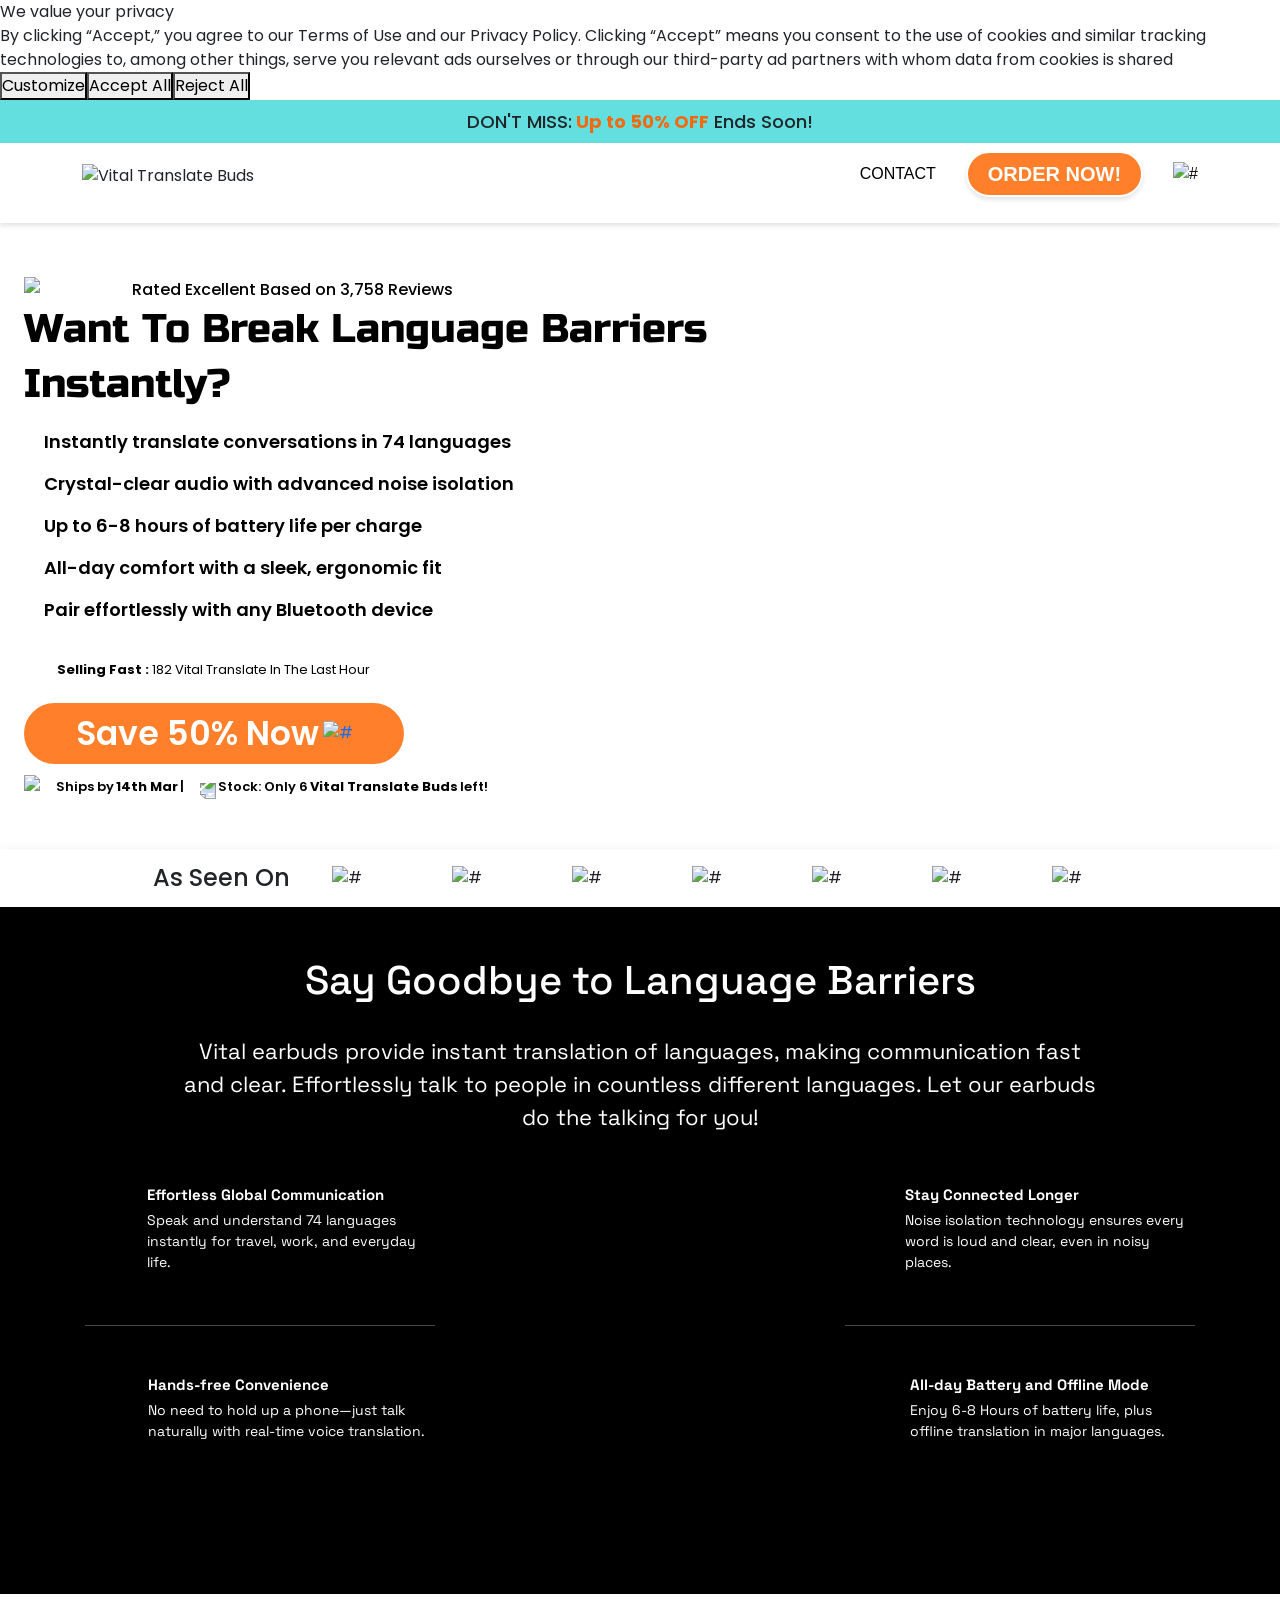
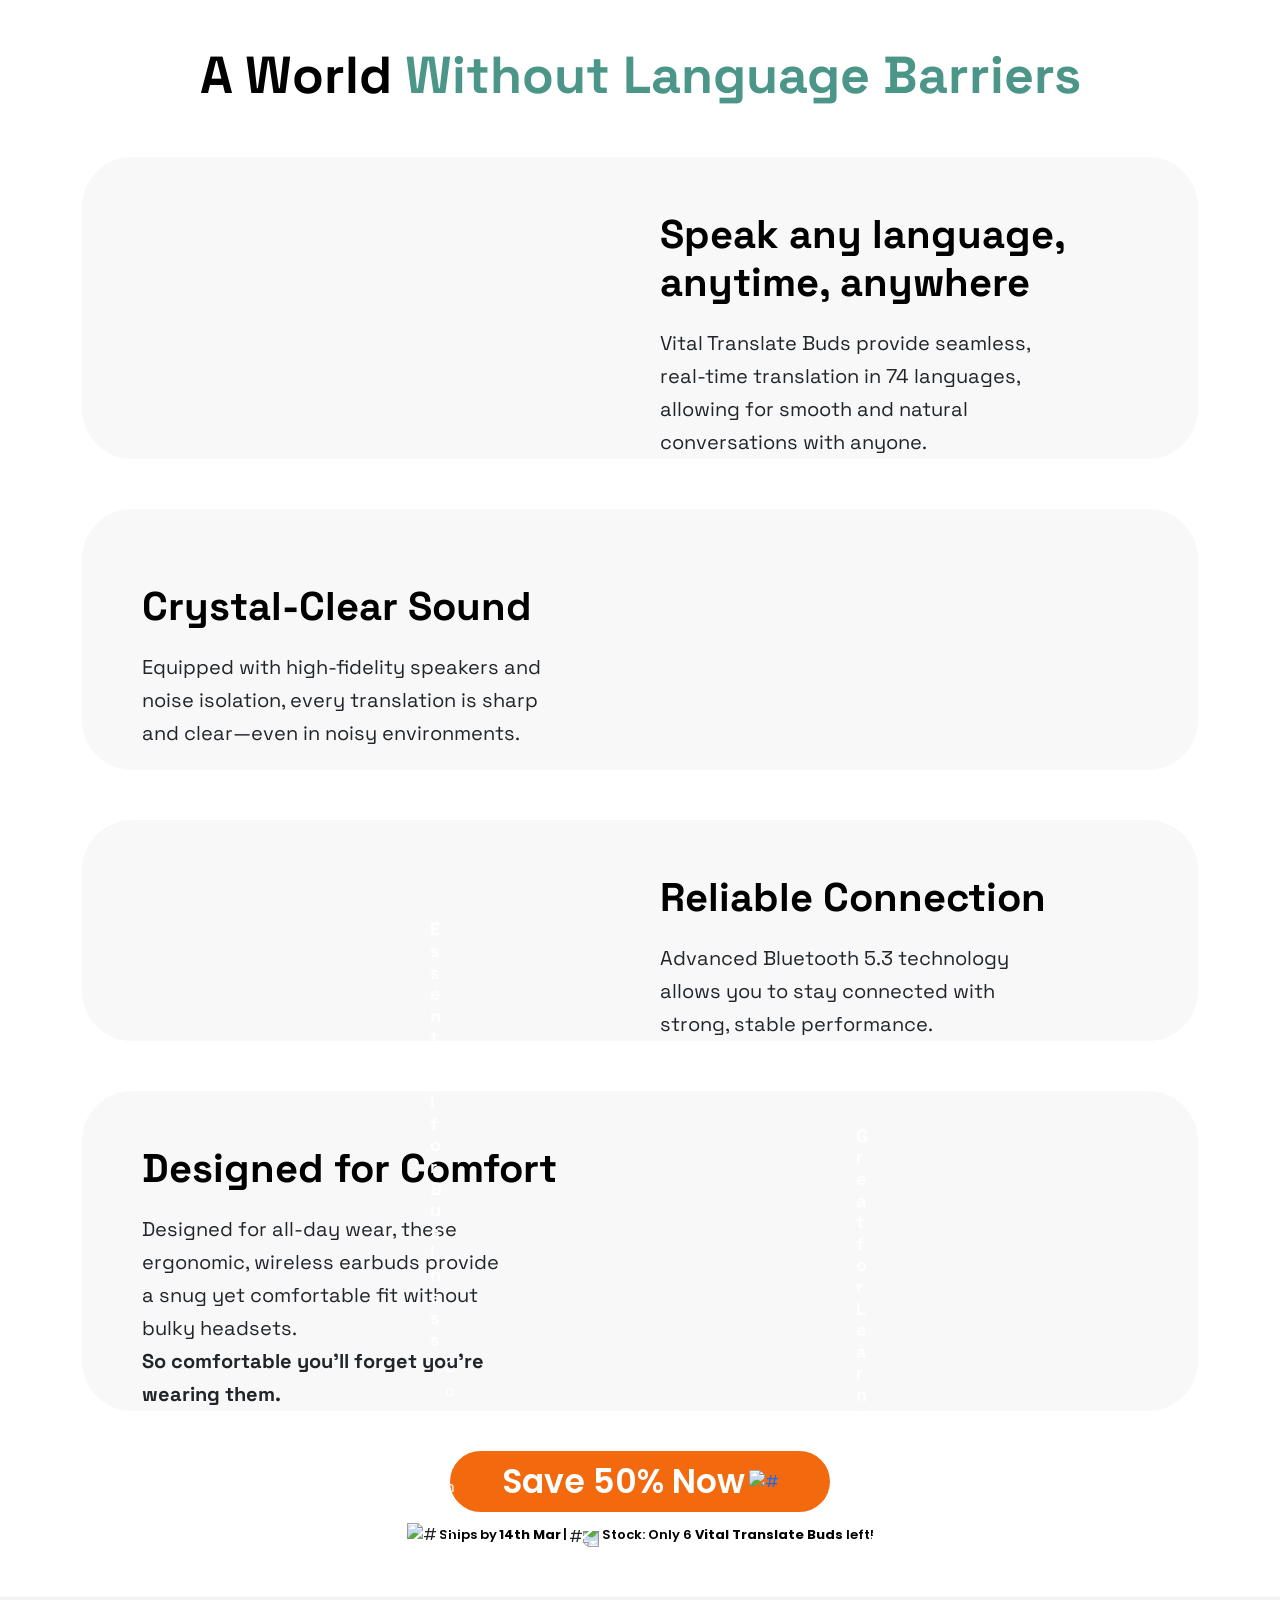
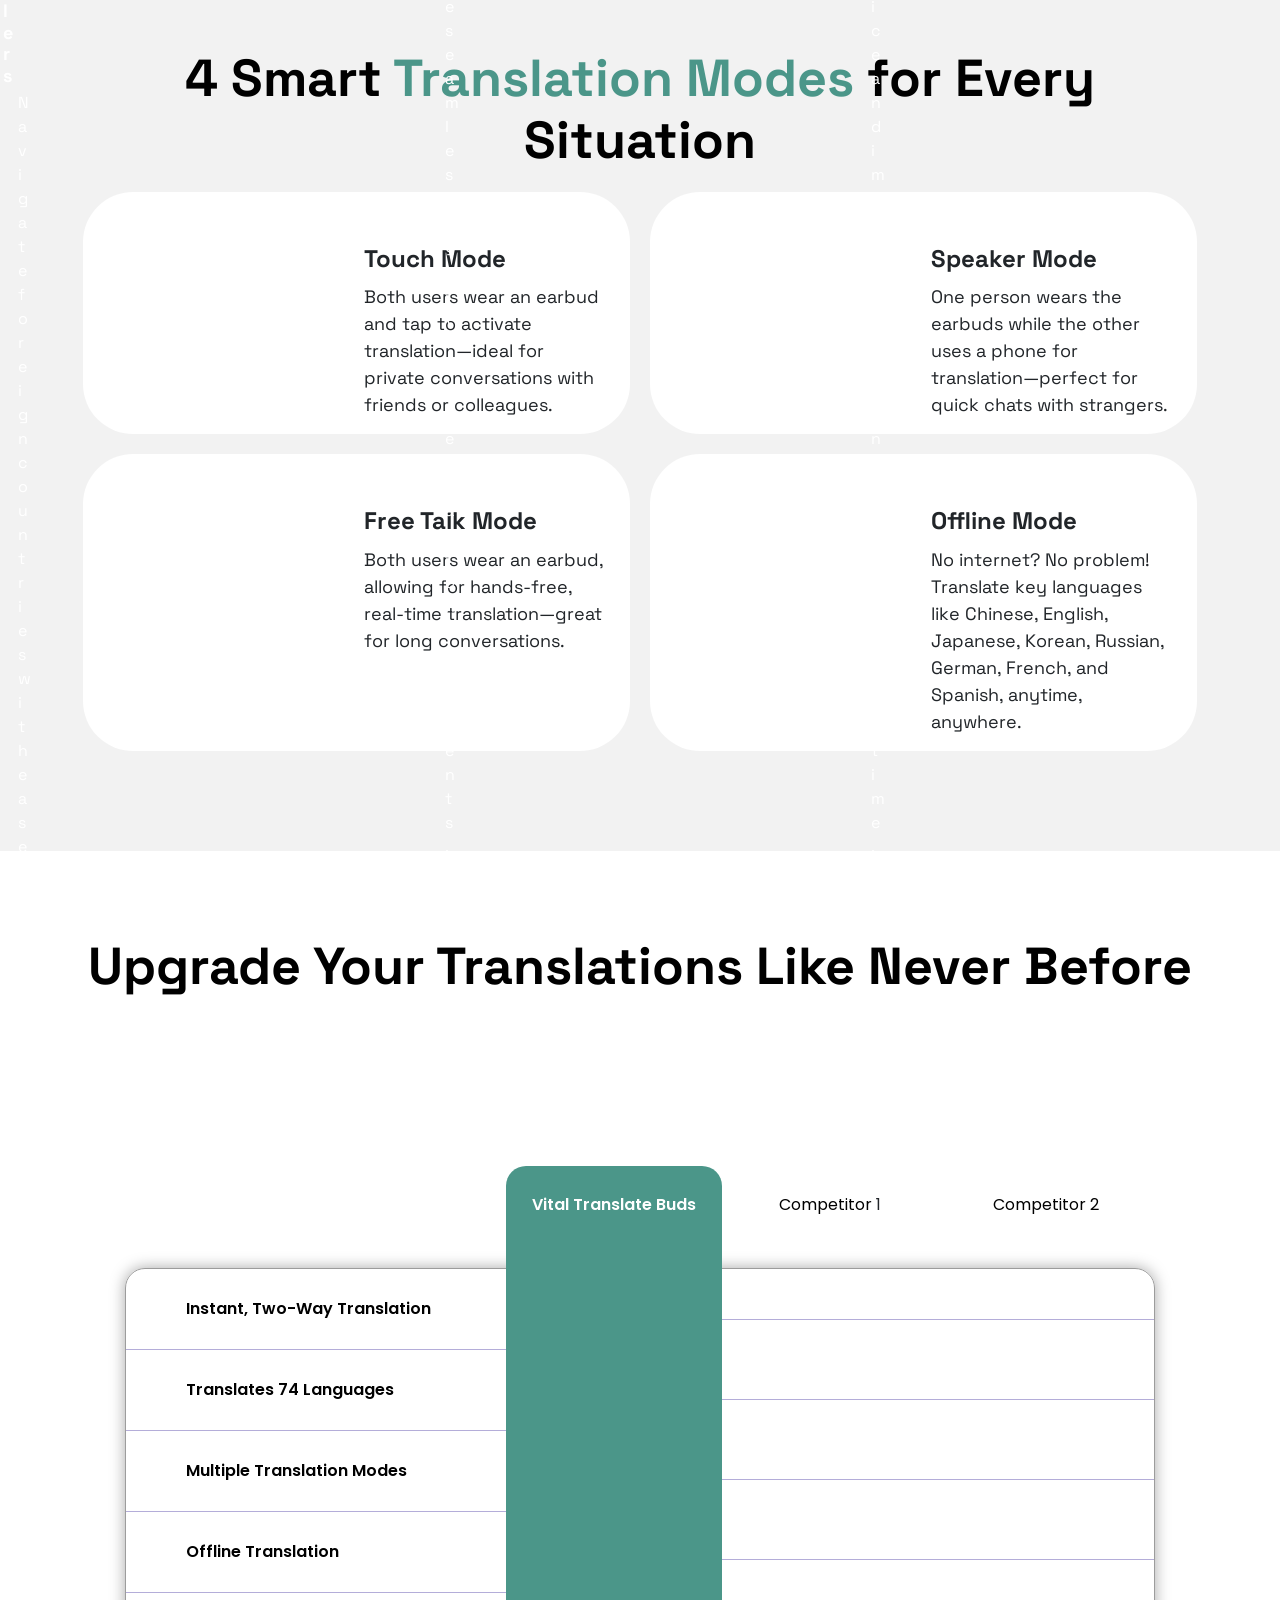
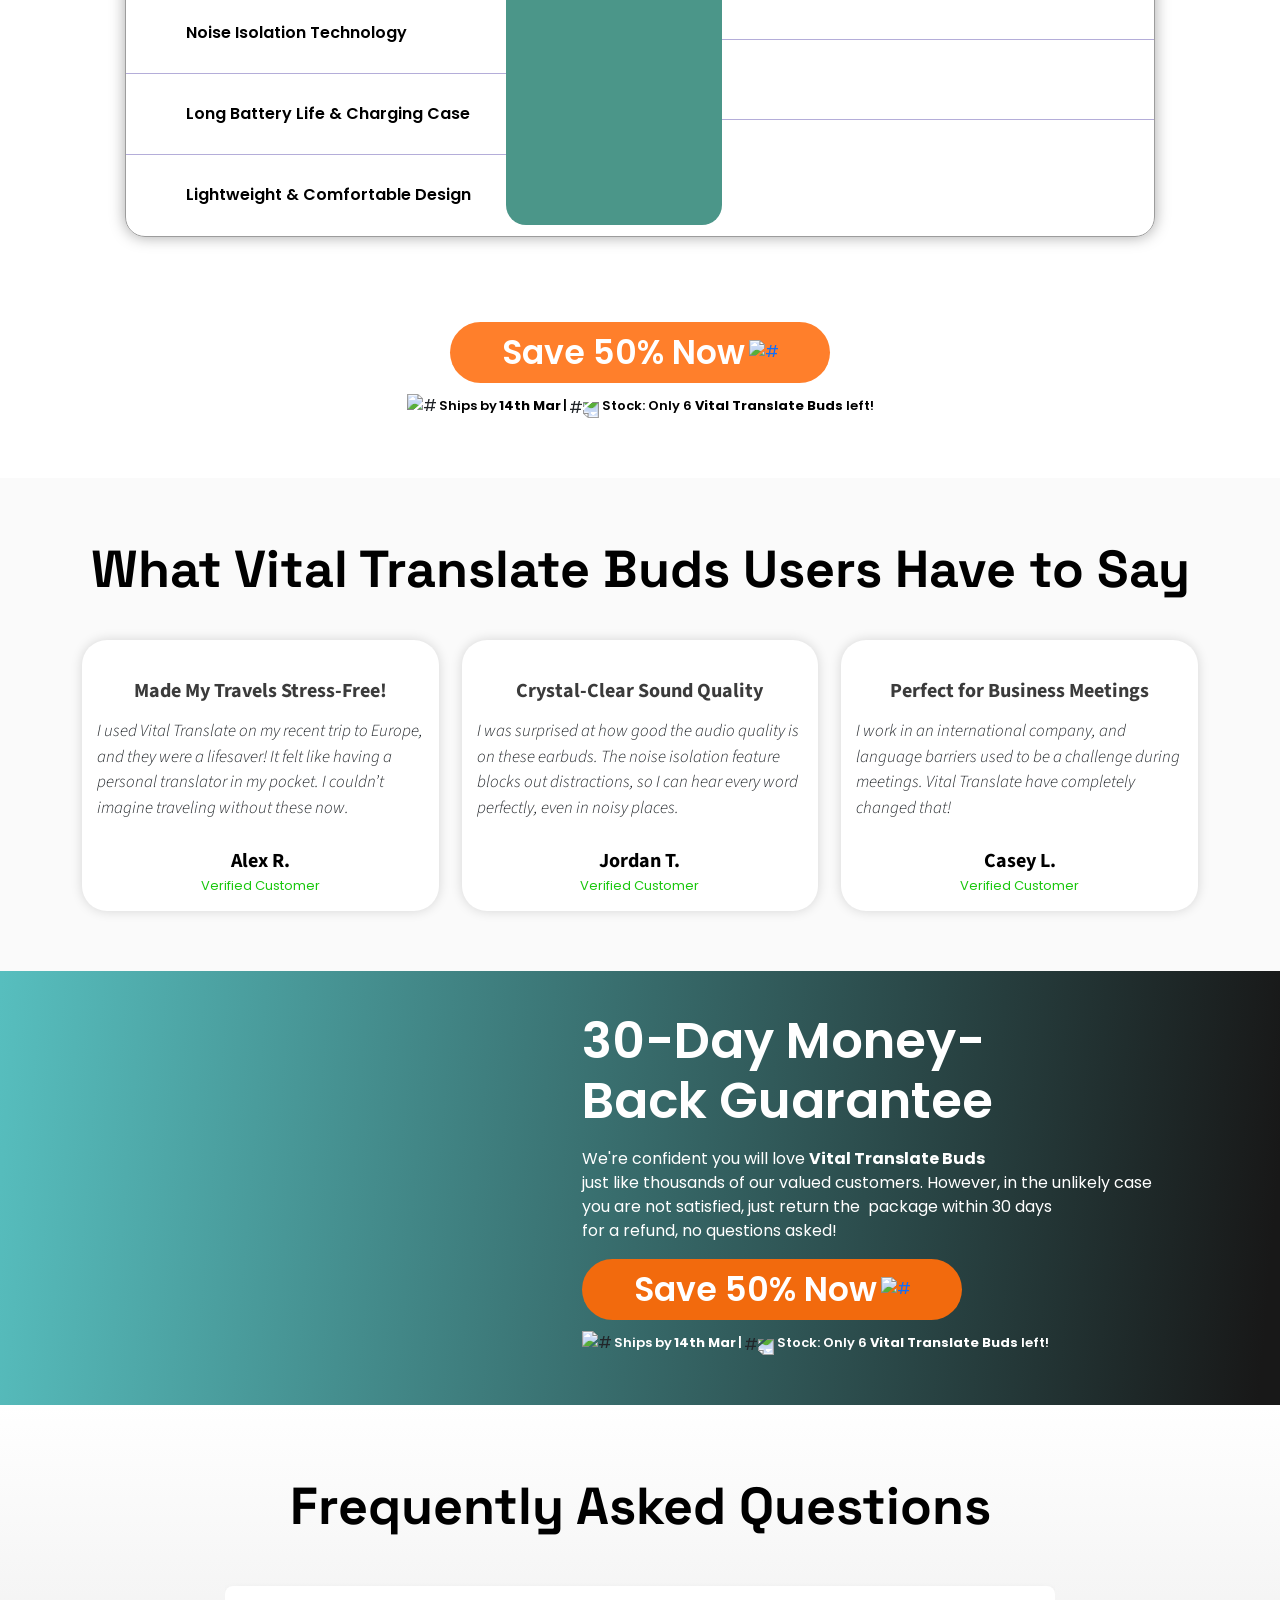
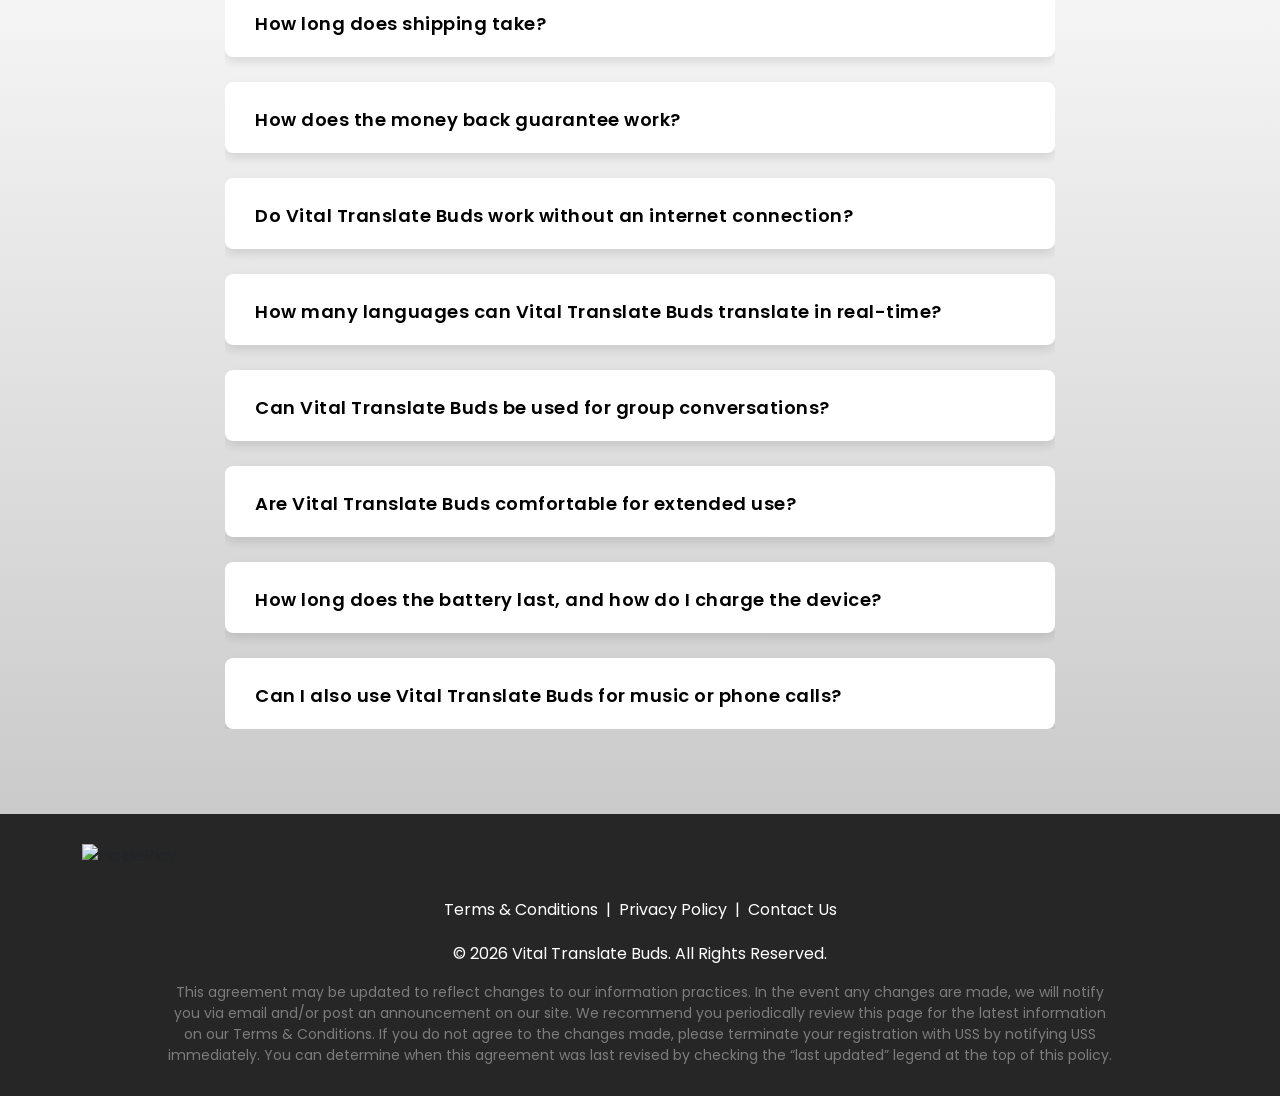
==== 1/int/en/us/index-v1-dtcv3/index.html @ 7fd5d5aa "deploy funnel preview" ====
<!DOCTYPE html><html lang="en"><head><base href="/69e7ff7b8f21799ff5333a5a-preview/"><meta charset="UTF-8"><meta name="viewport" content="width=device-width, initial-scale=1.0"><meta name="description" content=""><title>Vital Translate Buds</title><link rel="icon" href="favicon.ico" type="image/x-icon"><script>
sessionStorage.setItem("test", false);

const ALLOWED_AFFILIATE_IDS = [];

let nextPageSlug = null;

function handleUrlParams(params) {
  const specialParams = ["p_dc", "p_tenbucksoff", "p_freeship", "p_freegift"];
  const allowedDcValues = ["5", "10", "15", "20", "25"];
  const currentAffId = params.get("affid") || sessionStorage.getItem("affid");
  const discountsAllowed =
    ALLOWED_AFFILIATE_IDS.length === 0 ||
    (currentAffId !== null && ALLOWED_AFFILIATE_IDS.includes(currentAffId));
  if (!discountsAllowed) {
    specialParams.forEach((key) => sessionStorage.removeItem(key));
  }
  params.forEach((value, key) => {
    const paramKey = `p_${key}`;
    if (specialParams.includes(paramKey)) {
      if (!discountsAllowed) return;
      if (paramKey === "p_dc" && !allowedDcValues.includes(value)) return;
      sessionStorage.setItem(paramKey, value);
    } else {
      sessionStorage.setItem(key, value);
    }
  });
}

if (localStorage.getItem('sK_r')) {
  const cr = JSON.parse(localStorage.getItem('sK_r'));
  const normalizePath = (rawPath) => {
    if (!rawPath) return '';
    try {
      let p = String(rawPath);
      p = p.split('?')[0].split('#')[0];
      p = p.replace(/\/+$/, '');
      p = p.replace(/\/index.html$/, '');
      p = p.replace(/^\/+/, ''); p = p.replace(/^69e7ff7b8f21799ff5333a5a-preview\/?/, '');
      return p;
    } catch (e) {
      console.error('Error normalizing path', e);
      return '';
    }
  };
  const pathname = window.location.pathname;
  const cp = normalizePath(pathname || '/');
  let nr = cr.find((r) => r.page === cp);
  if (nr) {
    const urlParams = new URLSearchParams(window.location.search);
    const baseNext = pathname.endsWith("/index.html") ? nr.next + "/index.html" : nr.next || '';
    const withQuery = urlParams && urlParams.toString()
      ? baseNext + '?' + urlParams.toString()
      : baseNext;
    nextPageSlug = withQuery && !withQuery.startsWith('/') ? '/69e7ff7b8f21799ff5333a5a-preview/' + withQuery : withQuery;

    document.addEventListener("DOMContentLoaded", () => {
      MVMT.init('69e7ff7b8f21799ff5333a5a', 'LandingPage')
      const ctaButtons = document.querySelectorAll("[data-cta-button]");
      ctaButtons.forEach((button) => {
        button.href = nextPageSlug;
        button.addEventListener("click", (e) => {
          e.preventDefault();
          MVMT.track("CTA_CLICK", {
            page: "Vital Translate Buds - LP",
            page_type: "LandingPage",
            page_url: window.location.href,
          });
          window.location.href = nextPageSlug;
        });
      });
    });
  }
  
}

const route = async () => {
  if (localStorage.getItem('sK_r')) return JSON.parse(localStorage.getItem('sK_r'));
  const sessionId = MVMT.getSessionId() || localStorage.getItem("mvmt_session_id") || "";
  const url = 'https://func-ab-test-events-prod-001.azurewebsites.net/api/checkRoute?id=69e7ff7b8f21799ff5333a5a&v=177704423549167&sessionId='+sessionId;
  try {
    const response = await fetch(url);
    if (!response.ok) throw new Error('Network response was not ok');
    const data = await response.json();
    localStorage.setItem('sK_r', JSON.stringify(data));
    return data;
  } catch (error) {
    console.error('There was a problem with the fetch operation:', error);
    throw error;
  }
}
const nextPage = async () => {
  let cr = await route();
  if (!cr) throw new Error('Route not found');
  const normalizePath = (rawPath) => {
    if (!rawPath) return '';
    try {
      let p = String(rawPath);
      p = p.split('?')[0].split('#')[0];
      p = p.replace(/\/+$/, '');
      p = p.replace(/\/index.html$/, '');
      p = p.replace(/^\/+/, ''); p = p.replace(/^69e7ff7b8f21799ff5333a5a-preview\/?/, '');
      return p;
    } catch (e) {
      console.error('Error normalizing path', e);
      return '';
    }
  };
  const pathname = window.location.pathname;
  const cp = normalizePath(pathname || '/');
  let nr = cr.find((r) => r.page === cp);
  if (!nr) {
    try {
      localStorage.removeItem('sK_r');
    } catch (e) {
      // ignore storage errors
    }
    cr = await route();
    if (!cr) return '';
    nr = cr.find((r) => r.page === cp);
  }
  const urlParams = new URLSearchParams(window.location.search);
  if (!nr) return '';
  const baseNext = pathname.endsWith("/index.html") ? nr.next + "/index.html" : nr.next || '';
  const withQuery = urlParams && urlParams.toString()
    ? baseNext + '?' + urlParams.toString()
    : baseNext;
  const absolute = withQuery && !withQuery.startsWith('/') ? '/69e7ff7b8f21799ff5333a5a-preview/' + withQuery : withQuery;
  return absolute;
}
const urlParams = new URLSearchParams(window.location.search);
handleUrlParams(urlParams);

document.addEventListener("DOMContentLoaded", () => {
  document.addEventListener("click", (event) => {
    const elementClasses = event.target.className;
    const elementId = event.target.id;

    const windowPosition = window.scrollY;
    const windowWidth = window.innerWidth;
    const windowHeight = window.innerHeight;
    const elementPosition = event.clientX;
    const elementTop = event.clientY;

    MVMT.track("PAGE_CLICK", {
      page: "Vital Translate Buds - LP",
      page_type: "LandingPage",
      page_url: window.location.href,
      element_classes: elementClasses,
      element_id: elementId,
      window_position: windowPosition,
      window_width: windowWidth,
      window_height: windowHeight,
      element_position: elementPosition,
      element_top: elementTop,
    });
  });

  const params = new URLSearchParams(window.location.search);
  const elementsToHideSelectors = Array.from(params.entries()).reduce((selectors, [key, value]) => {
      if (value === "n" || value === "none") {
          selectors.push(`[data-url-param-${key}]`);
      }
      return selectors;
  }, []);
  if (elementsToHideSelectors.length) {
      document.querySelectorAll(elementsToHideSelectors.join(",")).forEach(el => el.style.display = "none");
  }
  const topBanner = document.querySelector("[data-url-param-colorbanner]");
  if (topBanner && params.has("colorbanner")) topBanner.style.backgroundColor = params.get("colorbanner") || "red";
});

const getGlobals = async () => {
  const response = await fetch("https://stdigitalmvmtprod001.blob.core.windows.net/globals/production/default");
  const data = await response.json();
  return data;
};

document.addEventListener("DOMContentLoaded", async() => {

  if (nextPageSlug === null || nextPageSlug.length === 0) {
    nextPageSlug = await nextPage();
    const ctaButtons = document.querySelectorAll("[data-cta-button]");
    ctaButtons.forEach((button) => {
      button.href = nextPageSlug;
      button.addEventListener("click", (e) => {
        e.preventDefault();
        MVMT.track("CTA_CLICK", {
          page: "Vital Translate Buds - LP",
          page_type: "LandingPage",
          page_url: window.location.href,
        });
        window.location.href = nextPageSlug;
      });
    });
  }
    
  const globals = await getGlobals();
  const globalAttribute = "data-holder-global"
  const globalElements = document.querySelectorAll(`[${globalAttribute}]`);
  if (globalElements) {
    globalElements.forEach((element) => {
      const data = globals[element.getAttribute(globalAttribute)];
      element.innerText = data.label;
      if (data.type === "url") {
        element.href = data.src;
      }
    })
  }

  // Track all elements with data-sparqcms-component-id on page view
  const sparqcmsComponentElements = document.querySelectorAll("[data-sparqcms-component-id]");
  const componentIds = [];
  sparqcmsComponentElements.forEach(element => {
    componentIds.push(element.getAttribute("data-sparqcms-component-id"));
  });
  
  if (componentIds.length > 0) {
      MVMT.track("PAGE_VIEW_COMPONENTS", {
      page: "Vital Translate Buds - LP",
      page_type: "LandingPage",
      page_url: window.location.href,
      component_ids: componentIds
    });
  }
});
  
  </script>
<script>
  const offerName = ', Vital Translate Buds, Vital Translate Buds';
  window.dataLayer = window.dataLayer || [];
  window.dataLayer.push({
    'event': 'pageView', 
    'offer': ', Vital Translate Buds, Vital Translate Buds',
    'customer_id':sessionStorage.getItem("customerId") || undefined,
    'page':{
      'type':'LandingPage',
      'isReload':performance.getEntriesByType("navigation")[0].type === "reload",
      'isExclude':false
    },
    'experiment':{
      'id':undefined,
      'name':undefined,
      'variation':undefined
    }
  });
</script>
  <link rel="stylesheet" href="styles/index-v1-dtcv3.css" /><style>@import url('https://fonts.googleapis.com/css2?family=Poppins:ital,wght@0,100;0,200;0,300;0,400;0,500;0,600;0,700;0,800;0,900;1,100;1,200;1,300;1,400;1,500;1,600;1,700;1,800;1,900&family=Russo+One&family=Source+Sans+3:ital,wght@0,200..900;1,200..900&family=Space+Grotesk:wght@300..700&display=swap');
</style><style>@layer imported{.red {
  color: red;
}}</style><style>@layer imported{/**
 * Owl Carousel v2.3.4
 * Copyright 2013-2018 David Deutsch
 * Licensed under: SEE LICENSE IN https://github.com/OwlCarousel2/OwlCarousel2/blob/master/LICENSE
 */
.owl-carousel,.owl-carousel .owl-item{-webkit-tap-highlight-color:transparent;position:relative}.owl-carousel{display:none;width:100%;z-index:1}.owl-carousel .owl-stage{position:relative;-ms-touch-action:pan-Y;touch-action:manipulation;-moz-backface-visibility:hidden}.owl-carousel .owl-stage:after{content:".";display:block;clear:both;visibility:hidden;line-height:0;height:0}.owl-carousel .owl-stage-outer{position:relative;overflow:hidden;-webkit-transform:translate3d(0,0,0)}.owl-carousel .owl-item,.owl-carousel .owl-wrapper{-webkit-backface-visibility:hidden;-moz-backface-visibility:hidden;-ms-backface-visibility:hidden;-webkit-transform:translate3d(0,0,0);-moz-transform:translate3d(0,0,0);-ms-transform:translate3d(0,0,0)}.owl-carousel .owl-item{min-height:1px;float:left;-webkit-backface-visibility:hidden;-webkit-touch-callout:none}.owl-carousel .owl-item img{display:block;width:100%}.owl-carousel .owl-dots.disabled,.owl-carousel .owl-nav.disabled{display:none}.no-js .owl-carousel,.owl-carousel.owl-loaded{display:block}.owl-carousel .owl-dot,.owl-carousel .owl-nav .owl-next,.owl-carousel .owl-nav .owl-prev{cursor:pointer;-webkit-user-select:none;-khtml-user-select:none;-moz-user-select:none;-ms-user-select:none;user-select:none}.owl-carousel .owl-nav button.owl-next,.owl-carousel .owl-nav button.owl-prev,.owl-carousel button.owl-dot{background:0 0;color:inherit;border:none;padding:0!important;font:inherit}.owl-carousel.owl-loading{opacity:0;display:block}.owl-carousel.owl-hidden{opacity:0}.owl-carousel.owl-refresh .owl-item{visibility:hidden}.owl-carousel.owl-drag .owl-item{-ms-touch-action:pan-y;touch-action:pan-y;-webkit-user-select:none;-moz-user-select:none;-ms-user-select:none;user-select:none}.owl-carousel.owl-grab{cursor:move;cursor:grab}.owl-carousel.owl-rtl{direction:rtl}.owl-carousel.owl-rtl .owl-item{float:right}.owl-carousel .animated{animation-duration:1s;animation-fill-mode:both}.owl-carousel .owl-animated-in{z-index:0}.owl-carousel .owl-animated-out{z-index:1}.owl-carousel .fadeOut{animation-name:fadeOut}@keyframes fadeOut{0%{opacity:1}100%{opacity:0}}.owl-height{transition:height .5s ease-in-out}.owl-carousel .owl-item .owl-lazy{opacity:0;transition:opacity .4s ease}.owl-carousel .owl-item .owl-lazy:not([src]),.owl-carousel .owl-item .owl-lazy[src^=""]{max-height:0}.owl-carousel .owl-item img.owl-lazy{transform-style:preserve-3d}.owl-carousel .owl-video-wrapper{position:relative;height:100%;background:#000}.owl-carousel .owl-video-play-icon{position:absolute;height:80px;width:80px;left:50%;top:50%;margin-left:-40px;margin-top:-40px;background:url(owl.video.play.png) no-repeat;cursor:pointer;z-index:1;-webkit-backface-visibility:hidden;transition:transform .1s ease}.owl-carousel .owl-video-play-icon:hover{-ms-transform:scale(1.3,1.3);transform:scale(1.3,1.3)}.owl-carousel .owl-video-playing .owl-video-play-icon,.owl-carousel .owl-video-playing .owl-video-tn{display:none}.owl-carousel .owl-video-tn{opacity:0;height:100%;background-position:center center;background-repeat:no-repeat;background-size:contain;transition:opacity .4s ease}.owl-carousel .owl-video-frame{position:relative;z-index:1;height:100%;width:100%}}</style><style>@layer imported{/**
 * Owl Carousel v2.3.4
 * Copyright 2013-2018 David Deutsch
 * Licensed under: SEE LICENSE IN https://github.com/OwlCarousel2/OwlCarousel2/blob/master/LICENSE
 */
.owl-theme .owl-dots,.owl-theme .owl-nav{text-align:center;-webkit-tap-highlight-color:transparent}.owl-theme .owl-nav{margin-top:10px}.owl-theme .owl-nav [class*=owl-]{color:#FFF;font-size:14px;margin:5px;padding:4px 7px;background:#D6D6D6;display:inline-block;cursor:pointer;border-radius:3px}.owl-theme .owl-nav [class*=owl-]:hover{background:#869791;color:#FFF;text-decoration:none}.owl-theme .owl-nav .disabled{opacity:.5;cursor:default}.owl-theme .owl-nav.disabled+.owl-dots{margin-top:10px}.owl-theme .owl-dots .owl-dot{display:inline-block;zoom:1}.owl-theme .owl-dots .owl-dot span{width:10px;height:10px;margin:5px 7px;background:#D6D6D6;display:block;-webkit-backface-visibility:visible;transition:opacity .2s ease;border-radius:30px}.owl-theme .owl-dots .owl-dot.active span,.owl-theme .owl-dots .owl-dot:hover span{background:#869791}}</style><style>@layer imported{/*!
 * Font Awesome Pro 5.10.0 by @fontawesome - https://fontawesome.com
 * License - https://fontawesome.com/license (Commercial License)
 */
.fa,.fab,.fad,.fal,.far,.fas{-moz-osx-font-smoothing:grayscale;-webkit-font-smoothing:antialiased;display:inline-block;font-style:normal;font-variant:normal;text-rendering:auto;line-height:1}.fa-lg{font-size:1.33333em;line-height:.75em;vertical-align:-.0667em}.fa-xs{font-size:.75em}.fa-sm{font-size:.875em}.fa-1x{font-size:1em}.fa-2x{font-size:2em}.fa-3x{font-size:3em}.fa-4x{font-size:4em}.fa-5x{font-size:5em}.fa-6x{font-size:6em}.fa-7x{font-size:7em}.fa-8x{font-size:8em}.fa-9x{font-size:9em}.fa-10x{font-size:10em}.fa-fw{text-align:center;width:1.25em}.fa-ul{list-style-type:none;margin-left:2.5em;padding-left:0}.fa-ul>li{position:relative}.fa-li{left:-2em;position:absolute;text-align:center;width:2em;line-height:inherit}.fa-border{border:.08em solid #eee;border-radius:.1em;padding:.2em .25em .15em}.fa-pull-left{float:left}.fa-pull-right{float:right}.fa.fa-pull-left,.fab.fa-pull-left,.fal.fa-pull-left,.far.fa-pull-left,.fas.fa-pull-left{margin-right:.3em}.fa.fa-pull-right,.fab.fa-pull-right,.fal.fa-pull-right,.far.fa-pull-right,.fas.fa-pull-right{margin-left:.3em}.fa-spin{-webkit-animation:fa-spin 2s linear infinite;animation:fa-spin 2s linear infinite}.fa-pulse{-webkit-animation:fa-spin 1s steps(8) infinite;animation:fa-spin 1s steps(8) infinite}@-webkit-keyframes fa-spin{0%{-webkit-transform:rotate(0deg);transform:rotate(0deg)}to{-webkit-transform:rotate(1turn);transform:rotate(1turn)}}@keyframes fa-spin{0%{-webkit-transform:rotate(0deg);transform:rotate(0deg)}to{-webkit-transform:rotate(1turn);transform:rotate(1turn)}}.fa-rotate-90{-ms-filter:"progid:DXImageTransform.Microsoft.BasicImage(rotation=1)";-webkit-transform:rotate(90deg);transform:rotate(90deg)}.fa-rotate-180{-ms-filter:"progid:DXImageTransform.Microsoft.BasicImage(rotation=2)";-webkit-transform:rotate(180deg);transform:rotate(180deg)}.fa-rotate-270{-ms-filter:"progid:DXImageTransform.Microsoft.BasicImage(rotation=3)";-webkit-transform:rotate(270deg);transform:rotate(270deg)}.fa-flip-horizontal{-ms-filter:"progid:DXImageTransform.Microsoft.BasicImage(rotation=0, mirror=1)";-webkit-transform:scaleX(-1);transform:scaleX(-1)}.fa-flip-vertical{-webkit-transform:scaleY(-1);transform:scaleY(-1)}.fa-flip-both,.fa-flip-horizontal.fa-flip-vertical,.fa-flip-vertical{-ms-filter:"progid:DXImageTransform.Microsoft.BasicImage(rotation=2, mirror=1)"}.fa-flip-both,.fa-flip-horizontal.fa-flip-vertical{-webkit-transform:scale(-1);transform:scale(-1)}:root .fa-flip-both,:root .fa-flip-horizontal,:root .fa-flip-vertical,:root .fa-rotate-90,:root .fa-rotate-180,:root .fa-rotate-270{-webkit-filter:none;filter:none}.fa-stack{display:inline-block;height:2em;line-height:2em;position:relative;vertical-align:middle;width:2.5em}.fa-stack-1x,.fa-stack-2x{left:0;position:absolute;text-align:center;width:100%}.fa-stack-1x{line-height:inherit}.fa-stack-2x{font-size:2em}.fa-inverse{color:#fff}.fa-500px:before{content:"\f26e"}.fa-abacus:before{content:"\f640"}.fa-accessible-icon:before{content:"\f368"}.fa-accusoft:before{content:"\f369"}.fa-acorn:before{content:"\f6ae"}.fa-acquisitions-incorporated:before{content:"\f6af"}.fa-ad:before{content:"\f641"}.fa-address-book:before{content:"\f2b9"}.fa-address-card:before{content:"\f2bb"}.fa-adjust:before{content:"\f042"}.fa-adn:before{content:"\f170"}.fa-adobe:before{content:"\f778"}.fa-adversal:before{content:"\f36a"}.fa-affiliatetheme:before{content:"\f36b"}.fa-air-freshener:before{content:"\f5d0"}.fa-airbnb:before{content:"\f834"}.fa-alarm-clock:before{content:"\f34e"}.fa-alarm-exclamation:before{content:"\f843"}.fa-alarm-plus:before{content:"\f844"}.fa-alarm-snooze:before{content:"\f845"}.fa-algolia:before{content:"\f36c"}.fa-alicorn:before{content:"\f6b0"}.fa-align-center:before{content:"\f037"}.fa-align-justify:before{content:"\f039"}.fa-align-left:before{content:"\f036"}.fa-align-right:before{content:"\f038"}.fa-align-slash:before{content:"\f846"}.fa-alipay:before{content:"\f642"}.fa-allergies:before{content:"\f461"}.fa-amazon:before{content:"\f270"}.fa-amazon-pay:before{content:"\f42c"}.fa-ambulance:before{content:"\f0f9"}.fa-american-sign-language-interpreting:before{content:"\f2a3"}.fa-amilia:before{content:"\f36d"}.fa-analytics:before{content:"\f643"}.fa-anchor:before{content:"\f13d"}.fa-android:before{content:"\f17b"}.fa-angel:before{content:"\f779"}.fa-angellist:before{content:"\f209"}.fa-angle-double-down:before{content:"\f103"}.fa-angle-double-left:before{content:"\f100"}.fa-angle-double-right:before{content:"\f101"}.fa-angle-double-up:before{content:"\f102"}.fa-angle-down:before{content:"\f107"}.fa-angle-left:before{content:"\f104"}.fa-angle-right:before{content:"\f105"}.fa-angle-up:before{content:"\f106"}.fa-angry:before{content:"\f556"}.fa-angrycreative:before{content:"\f36e"}.fa-angular:before{content:"\f420"}.fa-ankh:before{content:"\f644"}.fa-app-store:before{content:"\f36f"}.fa-app-store-ios:before{content:"\f370"}.fa-apper:before{content:"\f371"}.fa-apple:before{content:"\f179"}.fa-apple-alt:before{content:"\f5d1"}.fa-apple-crate:before{content:"\f6b1"}.fa-apple-pay:before{content:"\f415"}.fa-archive:before{content:"\f187"}.fa-archway:before{content:"\f557"}.fa-arrow-alt-circle-down:before{content:"\f358"}.fa-arrow-alt-circle-left:before{content:"\f359"}.fa-arrow-alt-circle-right:before{content:"\f35a"}.fa-arrow-alt-circle-up:before{content:"\f35b"}.fa-arrow-alt-down:before{content:"\f354"}.fa-arrow-alt-from-bottom:before{content:"\f346"}.fa-arrow-alt-from-left:before{content:"\f347"}.fa-arrow-alt-from-right:before{content:"\f348"}.fa-arrow-alt-from-top:before{content:"\f349"}.fa-arrow-alt-left:before{content:"\f355"}.fa-arrow-alt-right:before{content:"\f356"}.fa-arrow-alt-square-down:before{content:"\f350"}.fa-arrow-alt-square-left:before{content:"\f351"}.fa-arrow-alt-square-right:before{content:"\f352"}.fa-arrow-alt-square-up:before{content:"\f353"}.fa-arrow-alt-to-bottom:before{content:"\f34a"}.fa-arrow-alt-to-left:before{content:"\f34b"}.fa-arrow-alt-to-right:before{content:"\f34c"}.fa-arrow-alt-to-top:before{content:"\f34d"}.fa-arrow-alt-up:before{content:"\f357"}.fa-arrow-circle-down:before{content:"\f0ab"}.fa-arrow-circle-left:before{content:"\f0a8"}.fa-arrow-circle-right:before{content:"\f0a9"}.fa-arrow-circle-up:before{content:"\f0aa"}.fa-arrow-down:before{content:"\f063"}.fa-arrow-from-bottom:before{content:"\f342"}.fa-arrow-from-left:before{content:"\f343"}.fa-arrow-from-right:before{content:"\f344"}.fa-arrow-from-top:before{content:"\f345"}.fa-arrow-left:before{content:"\f060"}.fa-arrow-right:before{content:"\f061"}.fa-arrow-square-down:before{content:"\f339"}.fa-arrow-square-left:before{content:"\f33a"}.fa-arrow-square-right:before{content:"\f33b"}.fa-arrow-square-up:before{content:"\f33c"}.fa-arrow-to-bottom:before{content:"\f33d"}.fa-arrow-to-left:before{content:"\f33e"}.fa-arrow-to-right:before{content:"\f340"}.fa-arrow-to-top:before{content:"\f341"}.fa-arrow-up:before{content:"\f062"}.fa-arrows:before{content:"\f047"}.fa-arrows-alt:before{content:"\f0b2"}.fa-arrows-alt-h:before{content:"\f337"}.fa-arrows-alt-v:before{content:"\f338"}.fa-arrows-h:before{content:"\f07e"}.fa-arrows-v:before{content:"\f07d"}.fa-artstation:before{content:"\f77a"}.fa-assistive-listening-systems:before{content:"\f2a2"}.fa-asterisk:before{content:"\f069"}.fa-asymmetrik:before{content:"\f372"}.fa-at:before{content:"\f1fa"}.fa-atlas:before{content:"\f558"}.fa-atlassian:before{content:"\f77b"}.fa-atom:before{content:"\f5d2"}.fa-atom-alt:before{content:"\f5d3"}.fa-audible:before{content:"\f373"}.fa-audio-description:before{content:"\f29e"}.fa-autoprefixer:before{content:"\f41c"}.fa-avianex:before{content:"\f374"}.fa-aviato:before{content:"\f421"}.fa-award:before{content:"\f559"}.fa-aws:before{content:"\f375"}.fa-axe:before{content:"\f6b2"}.fa-axe-battle:before{content:"\f6b3"}.fa-baby:before{content:"\f77c"}.fa-baby-carriage:before{content:"\f77d"}.fa-backpack:before{content:"\f5d4"}.fa-backspace:before{content:"\f55a"}.fa-backward:before{content:"\f04a"}.fa-bacon:before{content:"\f7e5"}.fa-badge:before{content:"\f335"}.fa-badge-check:before{content:"\f336"}.fa-badge-dollar:before{content:"\f645"}.fa-badge-percent:before{content:"\f646"}.fa-badger-honey:before{content:"\f6b4"}.fa-bags-shopping:before{content:"\f847"}.fa-balance-scale:before{content:"\f24e"}.fa-balance-scale-left:before{content:"\f515"}.fa-balance-scale-right:before{content:"\f516"}.fa-ball-pile:before{content:"\f77e"}.fa-ballot:before{content:"\f732"}.fa-ballot-check:before{content:"\f733"}.fa-ban:before{content:"\f05e"}.fa-band-aid:before{content:"\f462"}.fa-bandcamp:before{content:"\f2d5"}.fa-barcode:before{content:"\f02a"}.fa-barcode-alt:before{content:"\f463"}.fa-barcode-read:before{content:"\f464"}.fa-barcode-scan:before{content:"\f465"}.fa-bars:before{content:"\f0c9"}.fa-baseball:before{content:"\f432"}.fa-baseball-ball:before{content:"\f433"}.fa-basketball-ball:before{content:"\f434"}.fa-basketball-hoop:before{content:"\f435"}.fa-bat:before{content:"\f6b5"}.fa-bath:before{content:"\f2cd"}.fa-battery-bolt:before{content:"\f376"}.fa-battery-empty:before{content:"\f244"}.fa-battery-full:before{content:"\f240"}.fa-battery-half:before{content:"\f242"}.fa-battery-quarter:before{content:"\f243"}.fa-battery-slash:before{content:"\f377"}.fa-battery-three-quarters:before{content:"\f241"}.fa-battle-net:before{content:"\f835"}.fa-bed:before{content:"\f236"}.fa-beer:before{content:"\f0fc"}.fa-behance:before{content:"\f1b4"}.fa-behance-square:before{content:"\f1b5"}.fa-bell:before{content:"\f0f3"}.fa-bell-exclamation:before{content:"\f848"}.fa-bell-plus:before{content:"\f849"}.fa-bell-school:before{content:"\f5d5"}.fa-bell-school-slash:before{content:"\f5d6"}.fa-bell-slash:before{content:"\f1f6"}.fa-bells:before{content:"\f77f"}.fa-bezier-curve:before{content:"\f55b"}.fa-bible:before{content:"\f647"}.fa-bicycle:before{content:"\f206"}.fa-biking:before{content:"\f84a"}.fa-biking-mountain:before{content:"\f84b"}.fa-bimobject:before{content:"\f378"}.fa-binoculars:before{content:"\f1e5"}.fa-biohazard:before{content:"\f780"}.fa-birthday-cake:before{content:"\f1fd"}.fa-bitbucket:before{content:"\f171"}.fa-bitcoin:before{content:"\f379"}.fa-bity:before{content:"\f37a"}.fa-black-tie:before{content:"\f27e"}.fa-blackberry:before{content:"\f37b"}.fa-blanket:before{content:"\f498"}.fa-blender:before{content:"\f517"}.fa-blender-phone:before{content:"\f6b6"}.fa-blind:before{content:"\f29d"}.fa-blog:before{content:"\f781"}.fa-blogger:before{content:"\f37c"}.fa-blogger-b:before{content:"\f37d"}.fa-bluetooth:before{content:"\f293"}.fa-bluetooth-b:before{content:"\f294"}.fa-bold:before{content:"\f032"}.fa-bolt:before{content:"\f0e7"}.fa-bomb:before{content:"\f1e2"}.fa-bone:before{content:"\f5d7"}.fa-bone-break:before{content:"\f5d8"}.fa-bong:before{content:"\f55c"}.fa-book:before{content:"\f02d"}.fa-book-alt:before{content:"\f5d9"}.fa-book-dead:before{content:"\f6b7"}.fa-book-heart:before{content:"\f499"}.fa-book-medical:before{content:"\f7e6"}.fa-book-open:before{content:"\f518"}.fa-book-reader:before{content:"\f5da"}.fa-book-spells:before{content:"\f6b8"}.fa-book-user:before{content:"\f7e7"}.fa-bookmark:before{content:"\f02e"}.fa-books:before{content:"\f5db"}.fa-books-medical:before{content:"\f7e8"}.fa-boot:before{content:"\f782"}.fa-booth-curtain:before{content:"\f734"}.fa-bootstrap:before{content:"\f836"}.fa-border-all:before{content:"\f84c"}.fa-border-bottom:before{content:"\f84d"}.fa-border-center-h:before{content:"\f89c"}.fa-border-center-v:before{content:"\f89d"}.fa-border-inner:before{content:"\f84e"}.fa-border-left:before{content:"\f84f"}.fa-border-none:before{content:"\f850"}.fa-border-outer:before{content:"\f851"}.fa-border-right:before{content:"\f852"}.fa-border-style:before{content:"\f853"}.fa-border-style-alt:before{content:"\f854"}.fa-border-top:before{content:"\f855"}.fa-bow-arrow:before{content:"\f6b9"}.fa-bowling-ball:before{content:"\f436"}.fa-bowling-pins:before{content:"\f437"}.fa-box:before{content:"\f466"}.fa-box-alt:before{content:"\f49a"}.fa-box-ballot:before{content:"\f735"}.fa-box-check:before{content:"\f467"}.fa-box-fragile:before{content:"\f49b"}.fa-box-full:before{content:"\f49c"}.fa-box-heart:before{content:"\f49d"}.fa-box-open:before{content:"\f49e"}.fa-box-up:before{content:"\f49f"}.fa-box-usd:before{content:"\f4a0"}.fa-boxes:before{content:"\f468"}.fa-boxes-alt:before{content:"\f4a1"}.fa-boxing-glove:before{content:"\f438"}.fa-brackets:before{content:"\f7e9"}.fa-brackets-curly:before{content:"\f7ea"}.fa-braille:before{content:"\f2a1"}.fa-brain:before{content:"\f5dc"}.fa-bread-loaf:before{content:"\f7eb"}.fa-bread-slice:before{content:"\f7ec"}.fa-briefcase:before{content:"\f0b1"}.fa-briefcase-medical:before{content:"\f469"}.fa-bring-forward:before{content:"\f856"}.fa-bring-front:before{content:"\f857"}.fa-broadcast-tower:before{content:"\f519"}.fa-broom:before{content:"\f51a"}.fa-browser:before{content:"\f37e"}.fa-brush:before{content:"\f55d"}.fa-btc:before{content:"\f15a"}.fa-buffer:before{content:"\f837"}.fa-bug:before{content:"\f188"}.fa-building:before{content:"\f1ad"}.fa-bullhorn:before{content:"\f0a1"}.fa-bullseye:before{content:"\f140"}.fa-bullseye-arrow:before{content:"\f648"}.fa-bullseye-pointer:before{content:"\f649"}.fa-burger-soda:before{content:"\f858"}.fa-burn:before{content:"\f46a"}.fa-buromobelexperte:before{content:"\f37f"}.fa-burrito:before{content:"\f7ed"}.fa-bus:before{content:"\f207"}.fa-bus-alt:before{content:"\f55e"}.fa-bus-school:before{content:"\f5dd"}.fa-business-time:before{content:"\f64a"}.fa-buysellads:before{content:"\f20d"}.fa-cabinet-filing:before{content:"\f64b"}.fa-calculator:before{content:"\f1ec"}.fa-calculator-alt:before{content:"\f64c"}.fa-calendar:before{content:"\f133"}.fa-calendar-alt:before{content:"\f073"}.fa-calendar-check:before{content:"\f274"}.fa-calendar-day:before{content:"\f783"}.fa-calendar-edit:before{content:"\f333"}.fa-calendar-exclamation:before{content:"\f334"}.fa-calendar-minus:before{content:"\f272"}.fa-calendar-plus:before{content:"\f271"}.fa-calendar-star:before{content:"\f736"}.fa-calendar-times:before{content:"\f273"}.fa-calendar-week:before{content:"\f784"}.fa-camera:before{content:"\f030"}.fa-camera-alt:before{content:"\f332"}.fa-camera-retro:before{content:"\f083"}.fa-campfire:before{content:"\f6ba"}.fa-campground:before{content:"\f6bb"}.fa-canadian-maple-leaf:before{content:"\f785"}.fa-candle-holder:before{content:"\f6bc"}.fa-candy-cane:before{content:"\f786"}.fa-candy-corn:before{content:"\f6bd"}.fa-cannabis:before{content:"\f55f"}.fa-capsules:before{content:"\f46b"}.fa-car:before{content:"\f1b9"}.fa-car-alt:before{content:"\f5de"}.fa-car-battery:before{content:"\f5df"}.fa-car-building:before{content:"\f859"}.fa-car-bump:before{content:"\f5e0"}.fa-car-bus:before{content:"\f85a"}.fa-car-crash:before{content:"\f5e1"}.fa-car-garage:before{content:"\f5e2"}.fa-car-mechanic:before{content:"\f5e3"}.fa-car-side:before{content:"\f5e4"}.fa-car-tilt:before{content:"\f5e5"}.fa-car-wash:before{content:"\f5e6"}.fa-caret-circle-down:before{content:"\f32d"}.fa-caret-circle-left:before{content:"\f32e"}.fa-caret-circle-right:before{content:"\f330"}.fa-caret-circle-up:before{content:"\f331"}.fa-caret-down:before{content:"\f0d7"}.fa-caret-left:before{content:"\f0d9"}.fa-caret-right:before{content:"\f0da"}.fa-caret-square-down:before{content:"\f150"}.fa-caret-square-left:before{content:"\f191"}.fa-caret-square-right:before{content:"\f152"}.fa-caret-square-up:before{content:"\f151"}.fa-caret-up:before{content:"\f0d8"}.fa-carrot:before{content:"\f787"}.fa-cars:before{content:"\f85b"}.fa-cart-arrow-down:before{content:"\f218"}.fa-cart-plus:before{content:"\f217"}.fa-cash-register:before{content:"\f788"}.fa-cat:before{content:"\f6be"}.fa-cauldron:before{content:"\f6bf"}.fa-cc-amazon-pay:before{content:"\f42d"}.fa-cc-amex:before{content:"\f1f3"}.fa-cc-apple-pay:before{content:"\f416"}.fa-cc-diners-club:before{content:"\f24c"}.fa-cc-discover:before{content:"\f1f2"}.fa-cc-jcb:before{content:"\f24b"}.fa-cc-mastercard:before{content:"\f1f1"}.fa-cc-paypal:before{content:"\f1f4"}.fa-cc-stripe:before{content:"\f1f5"}.fa-cc-visa:before{content:"\f1f0"}.fa-centercode:before{content:"\f380"}.fa-centos:before{content:"\f789"}.fa-certificate:before{content:"\f0a3"}.fa-chair:before{content:"\f6c0"}.fa-chair-office:before{content:"\f6c1"}.fa-chalkboard:before{content:"\f51b"}.fa-chalkboard-teacher:before{content:"\f51c"}.fa-charging-station:before{content:"\f5e7"}.fa-chart-area:before{content:"\f1fe"}.fa-chart-bar:before{content:"\f080"}.fa-chart-line:before{content:"\f201"}.fa-chart-line-down:before{content:"\f64d"}.fa-chart-network:before{content:"\f78a"}.fa-chart-pie:before{content:"\f200"}.fa-chart-pie-alt:before{content:"\f64e"}.fa-chart-scatter:before{content:"\f7ee"}.fa-check:before{content:"\f00c"}.fa-check-circle:before{content:"\f058"}.fa-check-double:before{content:"\f560"}.fa-check-square:before{content:"\f14a"}.fa-cheese:before{content:"\f7ef"}.fa-cheese-swiss:before{content:"\f7f0"}.fa-cheeseburger:before{content:"\f7f1"}.fa-chess:before{content:"\f439"}.fa-chess-bishop:before{content:"\f43a"}.fa-chess-bishop-alt:before{content:"\f43b"}.fa-chess-board:before{content:"\f43c"}.fa-chess-clock:before{content:"\f43d"}.fa-chess-clock-alt:before{content:"\f43e"}.fa-chess-king:before{content:"\f43f"}.fa-chess-king-alt:before{content:"\f440"}.fa-chess-knight:before{content:"\f441"}.fa-chess-knight-alt:before{content:"\f442"}.fa-chess-pawn:before{content:"\f443"}.fa-chess-pawn-alt:before{content:"\f444"}.fa-chess-queen:before{content:"\f445"}.fa-chess-queen-alt:before{content:"\f446"}.fa-chess-rook:before{content:"\f447"}.fa-chess-rook-alt:before{content:"\f448"}.fa-chevron-circle-down:before{content:"\f13a"}.fa-chevron-circle-left:before{content:"\f137"}.fa-chevron-circle-right:before{content:"\f138"}.fa-chevron-circle-up:before{content:"\f139"}.fa-chevron-double-down:before{content:"\f322"}.fa-chevron-double-left:before{content:"\f323"}.fa-chevron-double-right:before{content:"\f324"}.fa-chevron-double-up:before{content:"\f325"}.fa-chevron-down:before{content:"\f078"}.fa-chevron-left:before{content:"\f053"}.fa-chevron-right:before{content:"\f054"}.fa-chevron-square-down:before{content:"\f329"}.fa-chevron-square-left:before{content:"\f32a"}.fa-chevron-square-right:before{content:"\f32b"}.fa-chevron-square-up:before{content:"\f32c"}.fa-chevron-up:before{content:"\f077"}.fa-child:before{content:"\f1ae"}.fa-chimney:before{content:"\f78b"}.fa-chrome:before{content:"\f268"}.fa-chromecast:before{content:"\f838"}.fa-church:before{content:"\f51d"}.fa-circle:before{content:"\f111"}.fa-circle-notch:before{content:"\f1ce"}.fa-city:before{content:"\f64f"}.fa-claw-marks:before{content:"\f6c2"}.fa-clinic-medical:before{content:"\f7f2"}.fa-clipboard:before{content:"\f328"}.fa-clipboard-check:before{content:"\f46c"}.fa-clipboard-list:before{content:"\f46d"}.fa-clipboard-list-check:before{content:"\f737"}.fa-clipboard-prescription:before{content:"\f5e8"}.fa-clipboard-user:before{content:"\f7f3"}.fa-clock:before{content:"\f017"}.fa-clone:before{content:"\f24d"}.fa-closed-captioning:before{content:"\f20a"}.fa-cloud:before{content:"\f0c2"}.fa-cloud-download:before{content:"\f0ed"}.fa-cloud-download-alt:before{content:"\f381"}.fa-cloud-drizzle:before{content:"\f738"}.fa-cloud-hail:before{content:"\f739"}.fa-cloud-hail-mixed:before{content:"\f73a"}.fa-cloud-meatball:before{content:"\f73b"}.fa-cloud-moon:before{content:"\f6c3"}.fa-cloud-moon-rain:before{content:"\f73c"}.fa-cloud-rain:before{content:"\f73d"}.fa-cloud-rainbow:before{content:"\f73e"}.fa-cloud-showers:before{content:"\f73f"}.fa-cloud-showers-heavy:before{content:"\f740"}.fa-cloud-sleet:before{content:"\f741"}.fa-cloud-snow:before{content:"\f742"}.fa-cloud-sun:before{content:"\f6c4"}.fa-cloud-sun-rain:before{content:"\f743"}.fa-cloud-upload:before{content:"\f0ee"}.fa-cloud-upload-alt:before{content:"\f382"}.fa-clouds:before{content:"\f744"}.fa-clouds-moon:before{content:"\f745"}.fa-clouds-sun:before{content:"\f746"}.fa-cloudscale:before{content:"\f383"}.fa-cloudsmith:before{content:"\f384"}.fa-cloudversify:before{content:"\f385"}.fa-club:before{content:"\f327"}.fa-cocktail:before{content:"\f561"}.fa-code:before{content:"\f121"}.fa-code-branch:before{content:"\f126"}.fa-code-commit:before{content:"\f386"}.fa-code-merge:before{content:"\f387"}.fa-codepen:before{content:"\f1cb"}.fa-codiepie:before{content:"\f284"}.fa-coffee:before{content:"\f0f4"}.fa-coffee-togo:before{content:"\f6c5"}.fa-coffin:before{content:"\f6c6"}.fa-cog:before{content:"\f013"}.fa-cogs:before{content:"\f085"}.fa-coin:before{content:"\f85c"}.fa-coins:before{content:"\f51e"}.fa-columns:before{content:"\f0db"}.fa-comment:before{content:"\f075"}.fa-comment-alt:before{content:"\f27a"}.fa-comment-alt-check:before{content:"\f4a2"}.fa-comment-alt-dollar:before{content:"\f650"}.fa-comment-alt-dots:before{content:"\f4a3"}.fa-comment-alt-edit:before{content:"\f4a4"}.fa-comment-alt-exclamation:before{content:"\f4a5"}.fa-comment-alt-lines:before{content:"\f4a6"}.fa-comment-alt-medical:before{content:"\f7f4"}.fa-comment-alt-minus:before{content:"\f4a7"}.fa-comment-alt-plus:before{content:"\f4a8"}.fa-comment-alt-slash:before{content:"\f4a9"}.fa-comment-alt-smile:before{content:"\f4aa"}.fa-comment-alt-times:before{content:"\f4ab"}.fa-comment-check:before{content:"\f4ac"}.fa-comment-dollar:before{content:"\f651"}.fa-comment-dots:before{content:"\f4ad"}.fa-comment-edit:before{content:"\f4ae"}.fa-comment-exclamation:before{content:"\f4af"}.fa-comment-lines:before{content:"\f4b0"}.fa-comment-medical:before{content:"\f7f5"}.fa-comment-minus:before{content:"\f4b1"}.fa-comment-plus:before{content:"\f4b2"}.fa-comment-slash:before{content:"\f4b3"}.fa-comment-smile:before{content:"\f4b4"}.fa-comment-times:before{content:"\f4b5"}.fa-comments:before{content:"\f086"}.fa-comments-alt:before{content:"\f4b6"}.fa-comments-alt-dollar:before{content:"\f652"}.fa-comments-dollar:before{content:"\f653"}.fa-compact-disc:before{content:"\f51f"}.fa-compass:before{content:"\f14e"}.fa-compass-slash:before{content:"\f5e9"}.fa-compress:before{content:"\f066"}.fa-compress-alt:before{content:"\f422"}.fa-compress-arrows-alt:before{content:"\f78c"}.fa-compress-wide:before{content:"\f326"}.fa-concierge-bell:before{content:"\f562"}.fa-confluence:before{content:"\f78d"}.fa-connectdevelop:before{content:"\f20e"}.fa-construction:before{content:"\f85d"}.fa-container-storage:before{content:"\f4b7"}.fa-contao:before{content:"\f26d"}.fa-conveyor-belt:before{content:"\f46e"}.fa-conveyor-belt-alt:before{content:"\f46f"}.fa-cookie:before{content:"\f563"}.fa-cookie-bite:before{content:"\f564"}.fa-copy:before{content:"\f0c5"}.fa-copyright:before{content:"\f1f9"}.fa-corn:before{content:"\f6c7"}.fa-cotton-bureau:before{content:"\f89e"}.fa-couch:before{content:"\f4b8"}.fa-cow:before{content:"\f6c8"}.fa-cpanel:before{content:"\f388"}.fa-creative-commons:before{content:"\f25e"}.fa-creative-commons-by:before{content:"\f4e7"}.fa-creative-commons-nc:before{content:"\f4e8"}.fa-creative-commons-nc-eu:before{content:"\f4e9"}.fa-creative-commons-nc-jp:before{content:"\f4ea"}.fa-creative-commons-nd:before{content:"\f4eb"}.fa-creative-commons-pd:before{content:"\f4ec"}.fa-creative-commons-pd-alt:before{content:"\f4ed"}.fa-creative-commons-remix:before{content:"\f4ee"}.fa-creative-commons-sa:before{content:"\f4ef"}.fa-creative-commons-sampling:before{content:"\f4f0"}.fa-creative-commons-sampling-plus:before{content:"\f4f1"}.fa-creative-commons-share:before{content:"\f4f2"}.fa-creative-commons-zero:before{content:"\f4f3"}.fa-credit-card:before{content:"\f09d"}.fa-credit-card-blank:before{content:"\f389"}.fa-credit-card-front:before{content:"\f38a"}.fa-cricket:before{content:"\f449"}.fa-critical-role:before{content:"\f6c9"}.fa-croissant:before{content:"\f7f6"}.fa-crop:before{content:"\f125"}.fa-crop-alt:before{content:"\f565"}.fa-cross:before{content:"\f654"}.fa-crosshairs:before{content:"\f05b"}.fa-crow:before{content:"\f520"}.fa-crown:before{content:"\f521"}.fa-crutch:before{content:"\f7f7"}.fa-crutches:before{content:"\f7f8"}.fa-css3:before{content:"\f13c"}.fa-css3-alt:before{content:"\f38b"}.fa-cube:before{content:"\f1b2"}.fa-cubes:before{content:"\f1b3"}.fa-curling:before{content:"\f44a"}.fa-cut:before{content:"\f0c4"}.fa-cuttlefish:before{content:"\f38c"}.fa-d-and-d:before{content:"\f38d"}.fa-d-and-d-beyond:before{content:"\f6ca"}.fa-dagger:before{content:"\f6cb"}.fa-dashcube:before{content:"\f210"}.fa-database:before{content:"\f1c0"}.fa-deaf:before{content:"\f2a4"}.fa-debug:before{content:"\f7f9"}.fa-deer:before{content:"\f78e"}.fa-deer-rudolph:before{content:"\f78f"}.fa-delicious:before{content:"\f1a5"}.fa-democrat:before{content:"\f747"}.fa-deploydog:before{content:"\f38e"}.fa-deskpro:before{content:"\f38f"}.fa-desktop:before{content:"\f108"}.fa-desktop-alt:before{content:"\f390"}.fa-dev:before{content:"\f6cc"}.fa-deviantart:before{content:"\f1bd"}.fa-dewpoint:before{content:"\f748"}.fa-dharmachakra:before{content:"\f655"}.fa-dhl:before{content:"\f790"}.fa-diagnoses:before{content:"\f470"}.fa-diamond:before{content:"\f219"}.fa-diaspora:before{content:"\f791"}.fa-dice:before{content:"\f522"}.fa-dice-d10:before{content:"\f6cd"}.fa-dice-d12:before{content:"\f6ce"}.fa-dice-d20:before{content:"\f6cf"}.fa-dice-d4:before{content:"\f6d0"}.fa-dice-d6:before{content:"\f6d1"}.fa-dice-d8:before{content:"\f6d2"}.fa-dice-five:before{content:"\f523"}.fa-dice-four:before{content:"\f524"}.fa-dice-one:before{content:"\f525"}.fa-dice-six:before{content:"\f526"}.fa-dice-three:before{content:"\f527"}.fa-dice-two:before{content:"\f528"}.fa-digg:before{content:"\f1a6"}.fa-digging:before{content:"\f85e"}.fa-digital-ocean:before{content:"\f391"}.fa-digital-tachograph:before{content:"\f566"}.fa-diploma:before{content:"\f5ea"}.fa-directions:before{content:"\f5eb"}.fa-discord:before{content:"\f392"}.fa-discourse:before{content:"\f393"}.fa-disease:before{content:"\f7fa"}.fa-divide:before{content:"\f529"}.fa-dizzy:before{content:"\f567"}.fa-dna:before{content:"\f471"}.fa-do-not-enter:before{content:"\f5ec"}.fa-dochub:before{content:"\f394"}.fa-docker:before{content:"\f395"}.fa-dog:before{content:"\f6d3"}.fa-dog-leashed:before{content:"\f6d4"}.fa-dollar-sign:before{content:"\f155"}.fa-dolly:before{content:"\f472"}.fa-dolly-empty:before{content:"\f473"}.fa-dolly-flatbed:before{content:"\f474"}.fa-dolly-flatbed-alt:before{content:"\f475"}.fa-dolly-flatbed-empty:before{content:"\f476"}.fa-donate:before{content:"\f4b9"}.fa-door-closed:before{content:"\f52a"}.fa-door-open:before{content:"\f52b"}.fa-dot-circle:before{content:"\f192"}.fa-dove:before{content:"\f4ba"}.fa-download:before{content:"\f019"}.fa-draft2digital:before{content:"\f396"}.fa-drafting-compass:before{content:"\f568"}.fa-dragon:before{content:"\f6d5"}.fa-draw-circle:before{content:"\f5ed"}.fa-draw-polygon:before{content:"\f5ee"}.fa-draw-square:before{content:"\f5ef"}.fa-dreidel:before{content:"\f792"}.fa-dribbble:before{content:"\f17d"}.fa-dribbble-square:before{content:"\f397"}.fa-drone:before{content:"\f85f"}.fa-drone-alt:before{content:"\f860"}.fa-dropbox:before{content:"\f16b"}.fa-drum:before{content:"\f569"}.fa-drum-steelpan:before{content:"\f56a"}.fa-drumstick:before{content:"\f6d6"}.fa-drumstick-bite:before{content:"\f6d7"}.fa-drupal:before{content:"\f1a9"}.fa-dryer:before{content:"\f861"}.fa-dryer-alt:before{content:"\f862"}.fa-duck:before{content:"\f6d8"}.fa-dumbbell:before{content:"\f44b"}.fa-dumpster:before{content:"\f793"}.fa-dumpster-fire:before{content:"\f794"}.fa-dungeon:before{content:"\f6d9"}.fa-dyalog:before{content:"\f399"}.fa-ear:before{content:"\f5f0"}.fa-ear-muffs:before{content:"\f795"}.fa-earlybirds:before{content:"\f39a"}.fa-ebay:before{content:"\f4f4"}.fa-eclipse:before{content:"\f749"}.fa-eclipse-alt:before{content:"\f74a"}.fa-edge:before{content:"\f282"}.fa-edit:before{content:"\f044"}.fa-egg:before{content:"\f7fb"}.fa-egg-fried:before{content:"\f7fc"}.fa-eject:before{content:"\f052"}.fa-elementor:before{content:"\f430"}.fa-elephant:before{content:"\f6da"}.fa-ellipsis-h:before{content:"\f141"}.fa-ellipsis-h-alt:before{content:"\f39b"}.fa-ellipsis-v:before{content:"\f142"}.fa-ellipsis-v-alt:before{content:"\f39c"}.fa-ello:before{content:"\f5f1"}.fa-ember:before{content:"\f423"}.fa-empire:before{content:"\f1d1"}.fa-empty-set:before{content:"\f656"}.fa-engine-warning:before{content:"\f5f2"}.fa-envelope:before{content:"\f0e0"}.fa-envelope-open:before{content:"\f2b6"}.fa-envelope-open-dollar:before{content:"\f657"}.fa-envelope-open-text:before{content:"\f658"}.fa-envelope-square:before{content:"\f199"}.fa-envira:before{content:"\f299"}.fa-equals:before{content:"\f52c"}.fa-eraser:before{content:"\f12d"}.fa-erlang:before{content:"\f39d"}.fa-ethereum:before{content:"\f42e"}.fa-ethernet:before{content:"\f796"}.fa-etsy:before{content:"\f2d7"}.fa-euro-sign:before{content:"\f153"}.fa-evernote:before{content:"\f839"}.fa-exchange:before{content:"\f0ec"}.fa-exchange-alt:before{content:"\f362"}.fa-exclamation:before{content:"\f12a"}.fa-exclamation-circle:before{content:"\f06a"}.fa-exclamation-square:before{content:"\f321"}.fa-exclamation-triangle:before{content:"\f071"}.fa-expand:before{content:"\f065"}.fa-expand-alt:before{content:"\f424"}.fa-expand-arrows:before{content:"\f31d"}.fa-expand-arrows-alt:before{content:"\f31e"}.fa-expand-wide:before{content:"\f320"}.fa-expeditedssl:before{content:"\f23e"}.fa-external-link:before{content:"\f08e"}.fa-external-link-alt:before{content:"\f35d"}.fa-external-link-square:before{content:"\f14c"}.fa-external-link-square-alt:before{content:"\f360"}.fa-eye:before{content:"\f06e"}.fa-eye-dropper:before{content:"\f1fb"}.fa-eye-evil:before{content:"\f6db"}.fa-eye-slash:before{content:"\f070"}.fa-facebook:before{content:"\f09a"}.fa-facebook-f:before{content:"\f39e"}.fa-facebook-messenger:before{content:"\f39f"}.fa-facebook-square:before{content:"\f082"}.fa-fan:before{content:"\f863"}.fa-fantasy-flight-games:before{content:"\f6dc"}.fa-farm:before{content:"\f864"}.fa-fast-backward:before{content:"\f049"}.fa-fast-forward:before{content:"\f050"}.fa-fax:before{content:"\f1ac"}.fa-feather:before{content:"\f52d"}.fa-feather-alt:before{content:"\f56b"}.fa-fedex:before{content:"\f797"}.fa-fedora:before{content:"\f798"}.fa-female:before{content:"\f182"}.fa-field-hockey:before{content:"\f44c"}.fa-fighter-jet:before{content:"\f0fb"}.fa-figma:before{content:"\f799"}.fa-file:before{content:"\f15b"}.fa-file-alt:before{content:"\f15c"}.fa-file-archive:before{content:"\f1c6"}.fa-file-audio:before{content:"\f1c7"}.fa-file-certificate:before{content:"\f5f3"}.fa-file-chart-line:before{content:"\f659"}.fa-file-chart-pie:before{content:"\f65a"}.fa-file-check:before{content:"\f316"}.fa-file-code:before{content:"\f1c9"}.fa-file-contract:before{content:"\f56c"}.fa-file-csv:before{content:"\f6dd"}.fa-file-download:before{content:"\f56d"}.fa-file-edit:before{content:"\f31c"}.fa-file-excel:before{content:"\f1c3"}.fa-file-exclamation:before{content:"\f31a"}.fa-file-export:before{content:"\f56e"}.fa-file-image:before{content:"\f1c5"}.fa-file-import:before{content:"\f56f"}.fa-file-invoice:before{content:"\f570"}.fa-file-invoice-dollar:before{content:"\f571"}.fa-file-medical:before{content:"\f477"}.fa-file-medical-alt:before{content:"\f478"}.fa-file-minus:before{content:"\f318"}.fa-file-pdf:before{content:"\f1c1"}.fa-file-plus:before{content:"\f319"}.fa-file-powerpoint:before{content:"\f1c4"}.fa-file-prescription:before{content:"\f572"}.fa-file-search:before{content:"\f865"}.fa-file-signature:before{content:"\f573"}.fa-file-spreadsheet:before{content:"\f65b"}.fa-file-times:before{content:"\f317"}.fa-file-upload:before{content:"\f574"}.fa-file-user:before{content:"\f65c"}.fa-file-video:before{content:"\f1c8"}.fa-file-word:before{content:"\f1c2"}.fa-files-medical:before{content:"\f7fd"}.fa-fill:before{content:"\f575"}.fa-fill-drip:before{content:"\f576"}.fa-film:before{content:"\f008"}.fa-film-alt:before{content:"\f3a0"}.fa-filter:before{content:"\f0b0"}.fa-fingerprint:before{content:"\f577"}.fa-fire:before{content:"\f06d"}.fa-fire-alt:before{content:"\f7e4"}.fa-fire-extinguisher:before{content:"\f134"}.fa-fire-smoke:before{content:"\f74b"}.fa-firefox:before{content:"\f269"}.fa-fireplace:before{content:"\f79a"}.fa-first-aid:before{content:"\f479"}.fa-first-order:before{content:"\f2b0"}.fa-first-order-alt:before{content:"\f50a"}.fa-firstdraft:before{content:"\f3a1"}.fa-fish:before{content:"\f578"}.fa-fish-cooked:before{content:"\f7fe"}.fa-fist-raised:before{content:"\f6de"}.fa-flag:before{content:"\f024"}.fa-flag-alt:before{content:"\f74c"}.fa-flag-checkered:before{content:"\f11e"}.fa-flag-usa:before{content:"\f74d"}.fa-flame:before{content:"\f6df"}.fa-flask:before{content:"\f0c3"}.fa-flask-poison:before{content:"\f6e0"}.fa-flask-potion:before{content:"\f6e1"}.fa-flickr:before{content:"\f16e"}.fa-flipboard:before{content:"\f44d"}.fa-flower:before{content:"\f7ff"}.fa-flower-daffodil:before{content:"\f800"}.fa-flower-tulip:before{content:"\f801"}.fa-flushed:before{content:"\f579"}.fa-fly:before{content:"\f417"}.fa-fog:before{content:"\f74e"}.fa-folder:before{content:"\f07b"}.fa-folder-minus:before{content:"\f65d"}.fa-folder-open:before{content:"\f07c"}.fa-folder-plus:before{content:"\f65e"}.fa-folder-times:before{content:"\f65f"}.fa-folder-tree:before{content:"\f802"}.fa-folders:before{content:"\f660"}.fa-font:before{content:"\f031"}.fa-font-awesome:before{content:"\f2b4"}.fa-font-awesome-alt:before{content:"\f35c"}.fa-font-awesome-flag:before{content:"\f425"}.fa-font-awesome-logo-full:before{content:"\f4e6"}.fa-font-case:before{content:"\f866"}.fa-fonticons:before{content:"\f280"}.fa-fonticons-fi:before{content:"\f3a2"}.fa-football-ball:before{content:"\f44e"}.fa-football-helmet:before{content:"\f44f"}.fa-forklift:before{content:"\f47a"}.fa-fort-awesome:before{content:"\f286"}.fa-fort-awesome-alt:before{content:"\f3a3"}.fa-forumbee:before{content:"\f211"}.fa-forward:before{content:"\f04e"}.fa-foursquare:before{content:"\f180"}.fa-fragile:before{content:"\f4bb"}.fa-free-code-camp:before{content:"\f2c5"}.fa-freebsd:before{content:"\f3a4"}.fa-french-fries:before{content:"\f803"}.fa-frog:before{content:"\f52e"}.fa-frosty-head:before{content:"\f79b"}.fa-frown:before{content:"\f119"}.fa-frown-open:before{content:"\f57a"}.fa-fulcrum:before{content:"\f50b"}.fa-function:before{content:"\f661"}.fa-funnel-dollar:before{content:"\f662"}.fa-futbol:before{content:"\f1e3"}.fa-galactic-republic:before{content:"\f50c"}.fa-galactic-senate:before{content:"\f50d"}.fa-game-board:before{content:"\f867"}.fa-game-board-alt:before{content:"\f868"}.fa-gamepad:before{content:"\f11b"}.fa-gas-pump:before{content:"\f52f"}.fa-gas-pump-slash:before{content:"\f5f4"}.fa-gavel:before{content:"\f0e3"}.fa-gem:before{content:"\f3a5"}.fa-genderless:before{content:"\f22d"}.fa-get-pocket:before{content:"\f265"}.fa-gg:before{content:"\f260"}.fa-gg-circle:before{content:"\f261"}.fa-ghost:before{content:"\f6e2"}.fa-gift:before{content:"\f06b"}.fa-gift-card:before{content:"\f663"}.fa-gifts:before{content:"\f79c"}.fa-gingerbread-man:before{content:"\f79d"}.fa-git:before{content:"\f1d3"}.fa-git-alt:before{content:"\f841"}.fa-git-square:before{content:"\f1d2"}.fa-github:before{content:"\f09b"}.fa-github-alt:before{content:"\f113"}.fa-github-square:before{content:"\f092"}.fa-gitkraken:before{content:"\f3a6"}.fa-gitlab:before{content:"\f296"}.fa-gitter:before{content:"\f426"}.fa-glass:before{content:"\f804"}.fa-glass-champagne:before{content:"\f79e"}.fa-glass-cheers:before{content:"\f79f"}.fa-glass-citrus:before{content:"\f869"}.fa-glass-martini:before{content:"\f000"}.fa-glass-martini-alt:before{content:"\f57b"}.fa-glass-whiskey:before{content:"\f7a0"}.fa-glass-whiskey-rocks:before{content:"\f7a1"}.fa-glasses:before{content:"\f530"}.fa-glasses-alt:before{content:"\f5f5"}.fa-glide:before{content:"\f2a5"}.fa-glide-g:before{content:"\f2a6"}.fa-globe:before{content:"\f0ac"}.fa-globe-africa:before{content:"\f57c"}.fa-globe-americas:before{content:"\f57d"}.fa-globe-asia:before{content:"\f57e"}.fa-globe-europe:before{content:"\f7a2"}.fa-globe-snow:before{content:"\f7a3"}.fa-globe-stand:before{content:"\f5f6"}.fa-gofore:before{content:"\f3a7"}.fa-golf-ball:before{content:"\f450"}.fa-golf-club:before{content:"\f451"}.fa-goodreads:before{content:"\f3a8"}.fa-goodreads-g:before{content:"\f3a9"}.fa-google:before{content:"\f1a0"}.fa-google-drive:before{content:"\f3aa"}.fa-google-play:before{content:"\f3ab"}.fa-google-plus:before{content:"\f2b3"}.fa-google-plus-g:before{content:"\f0d5"}.fa-google-plus-square:before{content:"\f0d4"}.fa-google-wallet:before{content:"\f1ee"}.fa-gopuram:before{content:"\f664"}.fa-graduation-cap:before{content:"\f19d"}.fa-gratipay:before{content:"\f184"}.fa-grav:before{content:"\f2d6"}.fa-greater-than:before{content:"\f531"}.fa-greater-than-equal:before{content:"\f532"}.fa-grimace:before{content:"\f57f"}.fa-grin:before{content:"\f580"}.fa-grin-alt:before{content:"\f581"}.fa-grin-beam:before{content:"\f582"}.fa-grin-beam-sweat:before{content:"\f583"}.fa-grin-hearts:before{content:"\f584"}.fa-grin-squint:before{content:"\f585"}.fa-grin-squint-tears:before{content:"\f586"}.fa-grin-stars:before{content:"\f587"}.fa-grin-tears:before{content:"\f588"}.fa-grin-tongue:before{content:"\f589"}.fa-grin-tongue-squint:before{content:"\f58a"}.fa-grin-tongue-wink:before{content:"\f58b"}.fa-grin-wink:before{content:"\f58c"}.fa-grip-horizontal:before{content:"\f58d"}.fa-grip-lines:before{content:"\f7a4"}.fa-grip-lines-vertical:before{content:"\f7a5"}.fa-grip-vertical:before{content:"\f58e"}.fa-gripfire:before{content:"\f3ac"}.fa-grunt:before{content:"\f3ad"}.fa-guitar:before{content:"\f7a6"}.fa-gulp:before{content:"\f3ae"}.fa-h-square:before{content:"\f0fd"}.fa-h1:before{content:"\f313"}.fa-h2:before{content:"\f314"}.fa-h3:before{content:"\f315"}.fa-h4:before{content:"\f86a"}.fa-hacker-news:before{content:"\f1d4"}.fa-hacker-news-square:before{content:"\f3af"}.fa-hackerrank:before{content:"\f5f7"}.fa-hamburger:before{content:"\f805"}.fa-hammer:before{content:"\f6e3"}.fa-hammer-war:before{content:"\f6e4"}.fa-hamsa:before{content:"\f665"}.fa-hand-heart:before{content:"\f4bc"}.fa-hand-holding:before{content:"\f4bd"}.fa-hand-holding-box:before{content:"\f47b"}.fa-hand-holding-heart:before{content:"\f4be"}.fa-hand-holding-magic:before{content:"\f6e5"}.fa-hand-holding-seedling:before{content:"\f4bf"}.fa-hand-holding-usd:before{content:"\f4c0"}.fa-hand-holding-water:before{content:"\f4c1"}.fa-hand-lizard:before{content:"\f258"}.fa-hand-middle-finger:before{content:"\f806"}.fa-hand-paper:before{content:"\f256"}.fa-hand-peace:before{content:"\f25b"}.fa-hand-point-down:before{content:"\f0a7"}.fa-hand-point-left:before{content:"\f0a5"}.fa-hand-point-right:before{content:"\f0a4"}.fa-hand-point-up:before{content:"\f0a6"}.fa-hand-pointer:before{content:"\f25a"}.fa-hand-receiving:before{content:"\f47c"}.fa-hand-rock:before{content:"\f255"}.fa-hand-scissors:before{content:"\f257"}.fa-hand-spock:before{content:"\f259"}.fa-hands:before{content:"\f4c2"}.fa-hands-heart:before{content:"\f4c3"}.fa-hands-helping:before{content:"\f4c4"}.fa-hands-usd:before{content:"\f4c5"}.fa-handshake:before{content:"\f2b5"}.fa-handshake-alt:before{content:"\f4c6"}.fa-hanukiah:before{content:"\f6e6"}.fa-hard-hat:before{content:"\f807"}.fa-hashtag:before{content:"\f292"}.fa-hat-chef:before{content:"\f86b"}.fa-hat-santa:before{content:"\f7a7"}.fa-hat-winter:before{content:"\f7a8"}.fa-hat-witch:before{content:"\f6e7"}.fa-hat-wizard:before{content:"\f6e8"}.fa-haykal:before{content:"\f666"}.fa-hdd:before{content:"\f0a0"}.fa-head-side:before{content:"\f6e9"}.fa-head-side-brain:before{content:"\f808"}.fa-head-side-medical:before{content:"\f809"}.fa-head-vr:before{content:"\f6ea"}.fa-heading:before{content:"\f1dc"}.fa-headphones:before{content:"\f025"}.fa-headphones-alt:before{content:"\f58f"}.fa-headset:before{content:"\f590"}.fa-heart:before{content:"\f004"}.fa-heart-broken:before{content:"\f7a9"}.fa-heart-circle:before{content:"\f4c7"}.fa-heart-rate:before{content:"\f5f8"}.fa-heart-square:before{content:"\f4c8"}.fa-heartbeat:before{content:"\f21e"}.fa-helicopter:before{content:"\f533"}.fa-helmet-battle:before{content:"\f6eb"}.fa-hexagon:before{content:"\f312"}.fa-highlighter:before{content:"\f591"}.fa-hiking:before{content:"\f6ec"}.fa-hippo:before{content:"\f6ed"}.fa-hips:before{content:"\f452"}.fa-hire-a-helper:before{content:"\f3b0"}.fa-history:before{content:"\f1da"}.fa-hockey-mask:before{content:"\f6ee"}.fa-hockey-puck:before{content:"\f453"}.fa-hockey-sticks:before{content:"\f454"}.fa-holly-berry:before{content:"\f7aa"}.fa-home:before{content:"\f015"}.fa-home-alt:before{content:"\f80a"}.fa-home-heart:before{content:"\f4c9"}.fa-home-lg:before{content:"\f80b"}.fa-home-lg-alt:before{content:"\f80c"}.fa-hood-cloak:before{content:"\f6ef"}.fa-hooli:before{content:"\f427"}.fa-horizontal-rule:before{content:"\f86c"}.fa-hornbill:before{content:"\f592"}.fa-horse:before{content:"\f6f0"}.fa-horse-head:before{content:"\f7ab"}.fa-hospital:before{content:"\f0f8"}.fa-hospital-alt:before{content:"\f47d"}.fa-hospital-symbol:before{content:"\f47e"}.fa-hospital-user:before{content:"\f80d"}.fa-hospitals:before{content:"\f80e"}.fa-hot-tub:before{content:"\f593"}.fa-hotdog:before{content:"\f80f"}.fa-hotel:before{content:"\f594"}.fa-hotjar:before{content:"\f3b1"}.fa-hourglass:before{content:"\f254"}.fa-hourglass-end:before{content:"\f253"}.fa-hourglass-half:before{content:"\f252"}.fa-hourglass-start:before{content:"\f251"}.fa-house-damage:before{content:"\f6f1"}.fa-house-flood:before{content:"\f74f"}.fa-houzz:before{content:"\f27c"}.fa-hryvnia:before{content:"\f6f2"}.fa-html5:before{content:"\f13b"}.fa-hubspot:before{content:"\f3b2"}.fa-humidity:before{content:"\f750"}.fa-hurricane:before{content:"\f751"}.fa-i-cursor:before{content:"\f246"}.fa-ice-cream:before{content:"\f810"}.fa-ice-skate:before{content:"\f7ac"}.fa-icicles:before{content:"\f7ad"}.fa-icons:before{content:"\f86d"}.fa-icons-alt:before{content:"\f86e"}.fa-id-badge:before{content:"\f2c1"}.fa-id-card:before{content:"\f2c2"}.fa-id-card-alt:before{content:"\f47f"}.fa-igloo:before{content:"\f7ae"}.fa-image:before{content:"\f03e"}.fa-images:before{content:"\f302"}.fa-imdb:before{content:"\f2d8"}.fa-inbox:before{content:"\f01c"}.fa-inbox-in:before{content:"\f310"}.fa-inbox-out:before{content:"\f311"}.fa-indent:before{content:"\f03c"}.fa-industry:before{content:"\f275"}.fa-industry-alt:before{content:"\f3b3"}.fa-infinity:before{content:"\f534"}.fa-info:before{content:"\f129"}.fa-info-circle:before{content:"\f05a"}.fa-info-square:before{content:"\f30f"}.fa-inhaler:before{content:"\f5f9"}.fa-instagram:before{content:"\f16d"}.fa-integral:before{content:"\f667"}.fa-intercom:before{content:"\f7af"}.fa-internet-explorer:before{content:"\f26b"}.fa-intersection:before{content:"\f668"}.fa-inventory:before{content:"\f480"}.fa-invision:before{content:"\f7b0"}.fa-ioxhost:before{content:"\f208"}.fa-island-tropical:before{content:"\f811"}.fa-italic:before{content:"\f033"}.fa-itch-io:before{content:"\f83a"}.fa-itunes:before{content:"\f3b4"}.fa-itunes-note:before{content:"\f3b5"}.fa-jack-o-lantern:before{content:"\f30e"}.fa-java:before{content:"\f4e4"}.fa-jedi:before{content:"\f669"}.fa-jedi-order:before{content:"\f50e"}.fa-jenkins:before{content:"\f3b6"}.fa-jira:before{content:"\f7b1"}.fa-joget:before{content:"\f3b7"}.fa-joint:before{content:"\f595"}.fa-joomla:before{content:"\f1aa"}.fa-journal-whills:before{content:"\f66a"}.fa-js:before{content:"\f3b8"}.fa-js-square:before{content:"\f3b9"}.fa-jsfiddle:before{content:"\f1cc"}.fa-kaaba:before{content:"\f66b"}.fa-kaggle:before{content:"\f5fa"}.fa-kerning:before{content:"\f86f"}.fa-key:before{content:"\f084"}.fa-key-skeleton:before{content:"\f6f3"}.fa-keybase:before{content:"\f4f5"}.fa-keyboard:before{content:"\f11c"}.fa-keycdn:before{content:"\f3ba"}.fa-keynote:before{content:"\f66c"}.fa-khanda:before{content:"\f66d"}.fa-kickstarter:before{content:"\f3bb"}.fa-kickstarter-k:before{content:"\f3bc"}.fa-kidneys:before{content:"\f5fb"}.fa-kiss:before{content:"\f596"}.fa-kiss-beam:before{content:"\f597"}.fa-kiss-wink-heart:before{content:"\f598"}.fa-kite:before{content:"\f6f4"}.fa-kiwi-bird:before{content:"\f535"}.fa-knife-kitchen:before{content:"\f6f5"}.fa-korvue:before{content:"\f42f"}.fa-lambda:before{content:"\f66e"}.fa-lamp:before{content:"\f4ca"}.fa-landmark:before{content:"\f66f"}.fa-landmark-alt:before{content:"\f752"}.fa-language:before{content:"\f1ab"}.fa-laptop:before{content:"\f109"}.fa-laptop-code:before{content:"\f5fc"}.fa-laptop-medical:before{content:"\f812"}.fa-laravel:before{content:"\f3bd"}.fa-lastfm:before{content:"\f202"}.fa-lastfm-square:before{content:"\f203"}.fa-laugh:before{content:"\f599"}.fa-laugh-beam:before{content:"\f59a"}.fa-laugh-squint:before{content:"\f59b"}.fa-laugh-wink:before{content:"\f59c"}.fa-layer-group:before{content:"\f5fd"}.fa-layer-minus:before{content:"\f5fe"}.fa-layer-plus:before{content:"\f5ff"}.fa-leaf:before{content:"\f06c"}.fa-leaf-heart:before{content:"\f4cb"}.fa-leaf-maple:before{content:"\f6f6"}.fa-leaf-oak:before{content:"\f6f7"}.fa-leanpub:before{content:"\f212"}.fa-lemon:before{content:"\f094"}.fa-less:before{content:"\f41d"}.fa-less-than:before{content:"\f536"}.fa-less-than-equal:before{content:"\f537"}.fa-level-down:before{content:"\f149"}.fa-level-down-alt:before{content:"\f3be"}.fa-level-up:before{content:"\f148"}.fa-level-up-alt:before{content:"\f3bf"}.fa-life-ring:before{content:"\f1cd"}.fa-lightbulb:before{content:"\f0eb"}.fa-lightbulb-dollar:before{content:"\f670"}.fa-lightbulb-exclamation:before{content:"\f671"}.fa-lightbulb-on:before{content:"\f672"}.fa-lightbulb-slash:before{content:"\f673"}.fa-lights-holiday:before{content:"\f7b2"}.fa-line:before{content:"\f3c0"}.fa-line-columns:before{content:"\f870"}.fa-line-height:before{content:"\f871"}.fa-link:before{content:"\f0c1"}.fa-linkedin:before{content:"\f08c"}.fa-linkedin-in:before{content:"\f0e1"}.fa-linode:before{content:"\f2b8"}.fa-linux:before{content:"\f17c"}.fa-lips:before{content:"\f600"}.fa-lira-sign:before{content:"\f195"}.fa-list:before{content:"\f03a"}.fa-list-alt:before{content:"\f022"}.fa-list-ol:before{content:"\f0cb"}.fa-list-ul:before{content:"\f0ca"}.fa-location:before{content:"\f601"}.fa-location-arrow:before{content:"\f124"}.fa-location-circle:before{content:"\f602"}.fa-location-slash:before{content:"\f603"}.fa-lock:before{content:"\f023"}.fa-lock-alt:before{content:"\f30d"}.fa-lock-open:before{content:"\f3c1"}.fa-lock-open-alt:before{content:"\f3c2"}.fa-long-arrow-alt-down:before{content:"\f309"}.fa-long-arrow-alt-left:before{content:"\f30a"}.fa-long-arrow-alt-right:before{content:"\f30b"}.fa-long-arrow-alt-up:before{content:"\f30c"}.fa-long-arrow-down:before{content:"\f175"}.fa-long-arrow-left:before{content:"\f177"}.fa-long-arrow-right:before{content:"\f178"}.fa-long-arrow-up:before{content:"\f176"}.fa-loveseat:before{content:"\f4cc"}.fa-low-vision:before{content:"\f2a8"}.fa-luchador:before{content:"\f455"}.fa-luggage-cart:before{content:"\f59d"}.fa-lungs:before{content:"\f604"}.fa-lyft:before{content:"\f3c3"}.fa-mace:before{content:"\f6f8"}.fa-magento:before{content:"\f3c4"}.fa-magic:before{content:"\f0d0"}.fa-magnet:before{content:"\f076"}.fa-mail-bulk:before{content:"\f674"}.fa-mailbox:before{content:"\f813"}.fa-mailchimp:before{content:"\f59e"}.fa-male:before{content:"\f183"}.fa-mandalorian:before{content:"\f50f"}.fa-mandolin:before{content:"\f6f9"}.fa-map:before{content:"\f279"}.fa-map-marked:before{content:"\f59f"}.fa-map-marked-alt:before{content:"\f5a0"}.fa-map-marker:before{content:"\f041"}.fa-map-marker-alt:before{content:"\f3c5"}.fa-map-marker-alt-slash:before{content:"\f605"}.fa-map-marker-check:before{content:"\f606"}.fa-map-marker-edit:before{content:"\f607"}.fa-map-marker-exclamation:before{content:"\f608"}.fa-map-marker-minus:before{content:"\f609"}.fa-map-marker-plus:before{content:"\f60a"}.fa-map-marker-question:before{content:"\f60b"}.fa-map-marker-slash:before{content:"\f60c"}.fa-map-marker-smile:before{content:"\f60d"}.fa-map-marker-times:before{content:"\f60e"}.fa-map-pin:before{content:"\f276"}.fa-map-signs:before{content:"\f277"}.fa-markdown:before{content:"\f60f"}.fa-marker:before{content:"\f5a1"}.fa-mars:before{content:"\f222"}.fa-mars-double:before{content:"\f227"}.fa-mars-stroke:before{content:"\f229"}.fa-mars-stroke-h:before{content:"\f22b"}.fa-mars-stroke-v:before{content:"\f22a"}.fa-mask:before{content:"\f6fa"}.fa-mastodon:before{content:"\f4f6"}.fa-maxcdn:before{content:"\f136"}.fa-meat:before{content:"\f814"}.fa-medal:before{content:"\f5a2"}.fa-medapps:before{content:"\f3c6"}.fa-medium:before{content:"\f23a"}.fa-medium-m:before{content:"\f3c7"}.fa-medkit:before{content:"\f0fa"}.fa-medrt:before{content:"\f3c8"}.fa-meetup:before{content:"\f2e0"}.fa-megaphone:before{content:"\f675"}.fa-megaport:before{content:"\f5a3"}.fa-meh:before{content:"\f11a"}.fa-meh-blank:before{content:"\f5a4"}.fa-meh-rolling-eyes:before{content:"\f5a5"}.fa-memory:before{content:"\f538"}.fa-mendeley:before{content:"\f7b3"}.fa-menorah:before{content:"\f676"}.fa-mercury:before{content:"\f223"}.fa-meteor:before{content:"\f753"}.fa-microchip:before{content:"\f2db"}.fa-microphone:before{content:"\f130"}.fa-microphone-alt:before{content:"\f3c9"}.fa-microphone-alt-slash:before{content:"\f539"}.fa-microphone-slash:before{content:"\f131"}.fa-microscope:before{content:"\f610"}.fa-microsoft:before{content:"\f3ca"}.fa-mind-share:before{content:"\f677"}.fa-minus:before{content:"\f068"}.fa-minus-circle:before{content:"\f056"}.fa-minus-hexagon:before{content:"\f307"}.fa-minus-octagon:before{content:"\f308"}.fa-minus-square:before{content:"\f146"}.fa-mistletoe:before{content:"\f7b4"}.fa-mitten:before{content:"\f7b5"}.fa-mix:before{content:"\f3cb"}.fa-mixcloud:before{content:"\f289"}.fa-mizuni:before{content:"\f3cc"}.fa-mobile:before{content:"\f10b"}.fa-mobile-alt:before{content:"\f3cd"}.fa-mobile-android:before{content:"\f3ce"}.fa-mobile-android-alt:before{content:"\f3cf"}.fa-modx:before{content:"\f285"}.fa-monero:before{content:"\f3d0"}.fa-money-bill:before{content:"\f0d6"}.fa-money-bill-alt:before{content:"\f3d1"}.fa-money-bill-wave:before{content:"\f53a"}.fa-money-bill-wave-alt:before{content:"\f53b"}.fa-money-check:before{content:"\f53c"}.fa-money-check-alt:before{content:"\f53d"}.fa-money-check-edit:before{content:"\f872"}.fa-money-check-edit-alt:before{content:"\f873"}.fa-monitor-heart-rate:before{content:"\f611"}.fa-monkey:before{content:"\f6fb"}.fa-monument:before{content:"\f5a6"}.fa-moon:before{content:"\f186"}.fa-moon-cloud:before{content:"\f754"}.fa-moon-stars:before{content:"\f755"}.fa-mortar-pestle:before{content:"\f5a7"}.fa-mosque:before{content:"\f678"}.fa-motorcycle:before{content:"\f21c"}.fa-mountain:before{content:"\f6fc"}.fa-mountains:before{content:"\f6fd"}.fa-mouse-pointer:before{content:"\f245"}.fa-mug:before{content:"\f874"}.fa-mug-hot:before{content:"\f7b6"}.fa-mug-marshmallows:before{content:"\f7b7"}.fa-mug-tea:before{content:"\f875"}.fa-music:before{content:"\f001"}.fa-napster:before{content:"\f3d2"}.fa-narwhal:before{content:"\f6fe"}.fa-neos:before{content:"\f612"}.fa-network-wired:before{content:"\f6ff"}.fa-neuter:before{content:"\f22c"}.fa-newspaper:before{content:"\f1ea"}.fa-nimblr:before{content:"\f5a8"}.fa-node:before{content:"\f419"}.fa-node-js:before{content:"\f3d3"}.fa-not-equal:before{content:"\f53e"}.fa-notes-medical:before{content:"\f481"}.fa-npm:before{content:"\f3d4"}.fa-ns8:before{content:"\f3d5"}.fa-nutritionix:before{content:"\f3d6"}.fa-object-group:before{content:"\f247"}.fa-object-ungroup:before{content:"\f248"}.fa-octagon:before{content:"\f306"}.fa-odnoklassniki:before{content:"\f263"}.fa-odnoklassniki-square:before{content:"\f264"}.fa-oil-can:before{content:"\f613"}.fa-oil-temp:before{content:"\f614"}.fa-old-republic:before{content:"\f510"}.fa-om:before{content:"\f679"}.fa-omega:before{content:"\f67a"}.fa-opencart:before{content:"\f23d"}.fa-openid:before{content:"\f19b"}.fa-opera:before{content:"\f26a"}.fa-optin-monster:before{content:"\f23c"}.fa-ornament:before{content:"\f7b8"}.fa-osi:before{content:"\f41a"}.fa-otter:before{content:"\f700"}.fa-outdent:before{content:"\f03b"}.fa-overline:before{content:"\f876"}.fa-page-break:before{content:"\f877"}.fa-page4:before{content:"\f3d7"}.fa-pagelines:before{content:"\f18c"}.fa-pager:before{content:"\f815"}.fa-paint-brush:before{content:"\f1fc"}.fa-paint-brush-alt:before{content:"\f5a9"}.fa-paint-roller:before{content:"\f5aa"}.fa-palette:before{content:"\f53f"}.fa-palfed:before{content:"\f3d8"}.fa-pallet:before{content:"\f482"}.fa-pallet-alt:before{content:"\f483"}.fa-paper-plane:before{content:"\f1d8"}.fa-paperclip:before{content:"\f0c6"}.fa-parachute-box:before{content:"\f4cd"}.fa-paragraph:before{content:"\f1dd"}.fa-paragraph-rtl:before{content:"\f878"}.fa-parking:before{content:"\f540"}.fa-parking-circle:before{content:"\f615"}.fa-parking-circle-slash:before{content:"\f616"}.fa-parking-slash:before{content:"\f617"}.fa-passport:before{content:"\f5ab"}.fa-pastafarianism:before{content:"\f67b"}.fa-paste:before{content:"\f0ea"}.fa-patreon:before{content:"\f3d9"}.fa-pause:before{content:"\f04c"}.fa-pause-circle:before{content:"\f28b"}.fa-paw:before{content:"\f1b0"}.fa-paw-alt:before{content:"\f701"}.fa-paw-claws:before{content:"\f702"}.fa-paypal:before{content:"\f1ed"}.fa-peace:before{content:"\f67c"}.fa-pegasus:before{content:"\f703"}.fa-pen:before{content:"\f304"}.fa-pen-alt:before{content:"\f305"}.fa-pen-fancy:before{content:"\f5ac"}.fa-pen-nib:before{content:"\f5ad"}.fa-pen-square:before{content:"\f14b"}.fa-pencil:before{content:"\f040"}.fa-pencil-alt:before{content:"\f303"}.fa-pencil-paintbrush:before{content:"\f618"}.fa-pencil-ruler:before{content:"\f5ae"}.fa-pennant:before{content:"\f456"}.fa-penny-arcade:before{content:"\f704"}.fa-people-carry:before{content:"\f4ce"}.fa-pepper-hot:before{content:"\f816"}.fa-percent:before{content:"\f295"}.fa-percentage:before{content:"\f541"}.fa-periscope:before{content:"\f3da"}.fa-person-booth:before{content:"\f756"}.fa-person-carry:before{content:"\f4cf"}.fa-person-dolly:before{content:"\f4d0"}.fa-person-dolly-empty:before{content:"\f4d1"}.fa-person-sign:before{content:"\f757"}.fa-phabricator:before{content:"\f3db"}.fa-phoenix-framework:before{content:"\f3dc"}.fa-phoenix-squadron:before{content:"\f511"}.fa-phone:before{content:"\f095"}.fa-phone-alt:before{content:"\f879"}.fa-phone-laptop:before{content:"\f87a"}.fa-phone-office:before{content:"\f67d"}.fa-phone-plus:before{content:"\f4d2"}.fa-phone-slash:before{content:"\f3dd"}.fa-phone-square:before{content:"\f098"}.fa-phone-square-alt:before{content:"\f87b"}.fa-phone-volume:before{content:"\f2a0"}.fa-photo-video:before{content:"\f87c"}.fa-php:before{content:"\f457"}.fa-pi:before{content:"\f67e"}.fa-pie:before{content:"\f705"}.fa-pied-piper:before{content:"\f2ae"}.fa-pied-piper-alt:before{content:"\f1a8"}.fa-pied-piper-hat:before{content:"\f4e5"}.fa-pied-piper-pp:before{content:"\f1a7"}.fa-pig:before{content:"\f706"}.fa-piggy-bank:before{content:"\f4d3"}.fa-pills:before{content:"\f484"}.fa-pinterest:before{content:"\f0d2"}.fa-pinterest-p:before{content:"\f231"}.fa-pinterest-square:before{content:"\f0d3"}.fa-pizza:before{content:"\f817"}.fa-pizza-slice:before{content:"\f818"}.fa-place-of-worship:before{content:"\f67f"}.fa-plane:before{content:"\f072"}.fa-plane-alt:before{content:"\f3de"}.fa-plane-arrival:before{content:"\f5af"}.fa-plane-departure:before{content:"\f5b0"}.fa-play:before{content:"\f04b"}.fa-play-circle:before{content:"\f144"}.fa-playstation:before{content:"\f3df"}.fa-plug:before{content:"\f1e6"}.fa-plus:before{content:"\f067"}.fa-plus-circle:before{content:"\f055"}.fa-plus-hexagon:before{content:"\f300"}.fa-plus-octagon:before{content:"\f301"}.fa-plus-square:before{content:"\f0fe"}.fa-podcast:before{content:"\f2ce"}.fa-podium:before{content:"\f680"}.fa-podium-star:before{content:"\f758"}.fa-poll:before{content:"\f681"}.fa-poll-h:before{content:"\f682"}.fa-poll-people:before{content:"\f759"}.fa-poo:before{content:"\f2fe"}.fa-poo-storm:before{content:"\f75a"}.fa-poop:before{content:"\f619"}.fa-popcorn:before{content:"\f819"}.fa-portrait:before{content:"\f3e0"}.fa-pound-sign:before{content:"\f154"}.fa-power-off:before{content:"\f011"}.fa-pray:before{content:"\f683"}.fa-praying-hands:before{content:"\f684"}.fa-prescription:before{content:"\f5b1"}.fa-prescription-bottle:before{content:"\f485"}.fa-prescription-bottle-alt:before{content:"\f486"}.fa-presentation:before{content:"\f685"}.fa-print:before{content:"\f02f"}.fa-print-search:before{content:"\f81a"}.fa-print-slash:before{content:"\f686"}.fa-procedures:before{content:"\f487"}.fa-product-hunt:before{content:"\f288"}.fa-project-diagram:before{content:"\f542"}.fa-pumpkin:before{content:"\f707"}.fa-pushed:before{content:"\f3e1"}.fa-puzzle-piece:before{content:"\f12e"}.fa-python:before{content:"\f3e2"}.fa-qq:before{content:"\f1d6"}.fa-qrcode:before{content:"\f029"}.fa-question:before{content:"\f128"}.fa-question-circle:before{content:"\f059"}.fa-question-square:before{content:"\f2fd"}.fa-quidditch:before{content:"\f458"}.fa-quinscape:before{content:"\f459"}.fa-quora:before{content:"\f2c4"}.fa-quote-left:before{content:"\f10d"}.fa-quote-right:before{content:"\f10e"}.fa-quran:before{content:"\f687"}.fa-r-project:before{content:"\f4f7"}.fa-rabbit:before{content:"\f708"}.fa-rabbit-fast:before{content:"\f709"}.fa-racquet:before{content:"\f45a"}.fa-radiation:before{content:"\f7b9"}.fa-radiation-alt:before{content:"\f7ba"}.fa-rainbow:before{content:"\f75b"}.fa-raindrops:before{content:"\f75c"}.fa-ram:before{content:"\f70a"}.fa-ramp-loading:before{content:"\f4d4"}.fa-random:before{content:"\f074"}.fa-raspberry-pi:before{content:"\f7bb"}.fa-ravelry:before{content:"\f2d9"}.fa-react:before{content:"\f41b"}.fa-reacteurope:before{content:"\f75d"}.fa-readme:before{content:"\f4d5"}.fa-rebel:before{content:"\f1d0"}.fa-receipt:before{content:"\f543"}.fa-rectangle-landscape:before{content:"\f2fa"}.fa-rectangle-portrait:before{content:"\f2fb"}.fa-rectangle-wide:before{content:"\f2fc"}.fa-recycle:before{content:"\f1b8"}.fa-red-river:before{content:"\f3e3"}.fa-reddit:before{content:"\f1a1"}.fa-reddit-alien:before{content:"\f281"}.fa-reddit-square:before{content:"\f1a2"}.fa-redhat:before{content:"\f7bc"}.fa-redo:before{content:"\f01e"}.fa-redo-alt:before{content:"\f2f9"}.fa-registered:before{content:"\f25d"}.fa-remove-format:before{content:"\f87d"}.fa-renren:before{content:"\f18b"}.fa-repeat:before{content:"\f363"}.fa-repeat-1:before{content:"\f365"}.fa-repeat-1-alt:before{content:"\f366"}.fa-repeat-alt:before{content:"\f364"}.fa-reply:before{content:"\f3e5"}.fa-reply-all:before{content:"\f122"}.fa-replyd:before{content:"\f3e6"}.fa-republican:before{content:"\f75e"}.fa-researchgate:before{content:"\f4f8"}.fa-resolving:before{content:"\f3e7"}.fa-restroom:before{content:"\f7bd"}.fa-retweet:before{content:"\f079"}.fa-retweet-alt:before{content:"\f361"}.fa-rev:before{content:"\f5b2"}.fa-ribbon:before{content:"\f4d6"}.fa-ring:before{content:"\f70b"}.fa-rings-wedding:before{content:"\f81b"}.fa-road:before{content:"\f018"}.fa-robot:before{content:"\f544"}.fa-rocket:before{content:"\f135"}.fa-rocketchat:before{content:"\f3e8"}.fa-rockrms:before{content:"\f3e9"}.fa-route:before{content:"\f4d7"}.fa-route-highway:before{content:"\f61a"}.fa-route-interstate:before{content:"\f61b"}.fa-rss:before{content:"\f09e"}.fa-rss-square:before{content:"\f143"}.fa-ruble-sign:before{content:"\f158"}.fa-ruler:before{content:"\f545"}.fa-ruler-combined:before{content:"\f546"}.fa-ruler-horizontal:before{content:"\f547"}.fa-ruler-triangle:before{content:"\f61c"}.fa-ruler-vertical:before{content:"\f548"}.fa-running:before{content:"\f70c"}.fa-rupee-sign:before{content:"\f156"}.fa-rv:before{content:"\f7be"}.fa-sack:before{content:"\f81c"}.fa-sack-dollar:before{content:"\f81d"}.fa-sad-cry:before{content:"\f5b3"}.fa-sad-tear:before{content:"\f5b4"}.fa-safari:before{content:"\f267"}.fa-salad:before{content:"\f81e"}.fa-salesforce:before{content:"\f83b"}.fa-sandwich:before{content:"\f81f"}.fa-sass:before{content:"\f41e"}.fa-satellite:before{content:"\f7bf"}.fa-satellite-dish:before{content:"\f7c0"}.fa-sausage:before{content:"\f820"}.fa-save:before{content:"\f0c7"}.fa-scalpel:before{content:"\f61d"}.fa-scalpel-path:before{content:"\f61e"}.fa-scanner:before{content:"\f488"}.fa-scanner-keyboard:before{content:"\f489"}.fa-scanner-touchscreen:before{content:"\f48a"}.fa-scarecrow:before{content:"\f70d"}.fa-scarf:before{content:"\f7c1"}.fa-schlix:before{content:"\f3ea"}.fa-school:before{content:"\f549"}.fa-screwdriver:before{content:"\f54a"}.fa-scribd:before{content:"\f28a"}.fa-scroll:before{content:"\f70e"}.fa-scroll-old:before{content:"\f70f"}.fa-scrubber:before{content:"\f2f8"}.fa-scythe:before{content:"\f710"}.fa-sd-card:before{content:"\f7c2"}.fa-search:before{content:"\f002"}.fa-search-dollar:before{content:"\f688"}.fa-search-location:before{content:"\f689"}.fa-search-minus:before{content:"\f010"}.fa-search-plus:before{content:"\f00e"}.fa-searchengin:before{content:"\f3eb"}.fa-seedling:before{content:"\f4d8"}.fa-sellcast:before{content:"\f2da"}.fa-sellsy:before{content:"\f213"}.fa-send-back:before{content:"\f87e"}.fa-send-backward:before{content:"\f87f"}.fa-server:before{content:"\f233"}.fa-servicestack:before{content:"\f3ec"}.fa-shapes:before{content:"\f61f"}.fa-share:before{content:"\f064"}.fa-share-all:before{content:"\f367"}.fa-share-alt:before{content:"\f1e0"}.fa-share-alt-square:before{content:"\f1e1"}.fa-share-square:before{content:"\f14d"}.fa-sheep:before{content:"\f711"}.fa-shekel-sign:before{content:"\f20b"}.fa-shield:before{content:"\f132"}.fa-shield-alt:before{content:"\f3ed"}.fa-shield-check:before{content:"\f2f7"}.fa-shield-cross:before{content:"\f712"}.fa-ship:before{content:"\f21a"}.fa-shipping-fast:before{content:"\f48b"}.fa-shipping-timed:before{content:"\f48c"}.fa-shirtsinbulk:before{content:"\f214"}.fa-shish-kebab:before{content:"\f821"}.fa-shoe-prints:before{content:"\f54b"}.fa-shopping-bag:before{content:"\f290"}.fa-shopping-basket:before{content:"\f291"}.fa-shopping-cart:before{content:"\f07a"}.fa-shopware:before{content:"\f5b5"}.fa-shovel:before{content:"\f713"}.fa-shovel-snow:before{content:"\f7c3"}.fa-shower:before{content:"\f2cc"}.fa-shredder:before{content:"\f68a"}.fa-shuttle-van:before{content:"\f5b6"}.fa-shuttlecock:before{content:"\f45b"}.fa-sickle:before{content:"\f822"}.fa-sigma:before{content:"\f68b"}.fa-sign:before{content:"\f4d9"}.fa-sign-in:before{content:"\f090"}.fa-sign-in-alt:before{content:"\f2f6"}.fa-sign-language:before{content:"\f2a7"}.fa-sign-out:before{content:"\f08b"}.fa-sign-out-alt:before{content:"\f2f5"}.fa-signal:before{content:"\f012"}.fa-signal-1:before{content:"\f68c"}.fa-signal-2:before{content:"\f68d"}.fa-signal-3:before{content:"\f68e"}.fa-signal-4:before{content:"\f68f"}.fa-signal-alt:before{content:"\f690"}.fa-signal-alt-1:before{content:"\f691"}.fa-signal-alt-2:before{content:"\f692"}.fa-signal-alt-3:before{content:"\f693"}.fa-signal-alt-slash:before{content:"\f694"}.fa-signal-slash:before{content:"\f695"}.fa-signature:before{content:"\f5b7"}.fa-sim-card:before{content:"\f7c4"}.fa-simplybuilt:before{content:"\f215"}.fa-sistrix:before{content:"\f3ee"}.fa-sitemap:before{content:"\f0e8"}.fa-sith:before{content:"\f512"}.fa-skating:before{content:"\f7c5"}.fa-skeleton:before{content:"\f620"}.fa-sketch:before{content:"\f7c6"}.fa-ski-jump:before{content:"\f7c7"}.fa-ski-lift:before{content:"\f7c8"}.fa-skiing:before{content:"\f7c9"}.fa-skiing-nordic:before{content:"\f7ca"}.fa-skull:before{content:"\f54c"}.fa-skull-crossbones:before{content:"\f714"}.fa-skyatlas:before{content:"\f216"}.fa-skype:before{content:"\f17e"}.fa-slack:before{content:"\f198"}.fa-slack-hash:before{content:"\f3ef"}.fa-slash:before{content:"\f715"}.fa-sledding:before{content:"\f7cb"}.fa-sleigh:before{content:"\f7cc"}.fa-sliders-h:before{content:"\f1de"}.fa-sliders-h-square:before{content:"\f3f0"}.fa-sliders-v:before{content:"\f3f1"}.fa-sliders-v-square:before{content:"\f3f2"}.fa-slideshare:before{content:"\f1e7"}.fa-smile:before{content:"\f118"}.fa-smile-beam:before{content:"\f5b8"}.fa-smile-plus:before{content:"\f5b9"}.fa-smile-wink:before{content:"\f4da"}.fa-smog:before{content:"\f75f"}.fa-smoke:before{content:"\f760"}.fa-smoking:before{content:"\f48d"}.fa-smoking-ban:before{content:"\f54d"}.fa-sms:before{content:"\f7cd"}.fa-snake:before{content:"\f716"}.fa-snapchat:before{content:"\f2ab"}.fa-snapchat-ghost:before{content:"\f2ac"}.fa-snapchat-square:before{content:"\f2ad"}.fa-snooze:before{content:"\f880"}.fa-snow-blowing:before{content:"\f761"}.fa-snowboarding:before{content:"\f7ce"}.fa-snowflake:before{content:"\f2dc"}.fa-snowflakes:before{content:"\f7cf"}.fa-snowman:before{content:"\f7d0"}.fa-snowmobile:before{content:"\f7d1"}.fa-snowplow:before{content:"\f7d2"}.fa-socks:before{content:"\f696"}.fa-solar-panel:before{content:"\f5ba"}.fa-sort:before{content:"\f0dc"}.fa-sort-alpha-down:before{content:"\f15d"}.fa-sort-alpha-down-alt:before{content:"\f881"}.fa-sort-alpha-up:before{content:"\f15e"}.fa-sort-alpha-up-alt:before{content:"\f882"}.fa-sort-alt:before{content:"\f883"}.fa-sort-amount-down:before{content:"\f160"}.fa-sort-amount-down-alt:before{content:"\f884"}.fa-sort-amount-up:before{content:"\f161"}.fa-sort-amount-up-alt:before{content:"\f885"}.fa-sort-down:before{content:"\f0dd"}.fa-sort-numeric-down:before{content:"\f162"}.fa-sort-numeric-down-alt:before{content:"\f886"}.fa-sort-numeric-up:before{content:"\f163"}.fa-sort-numeric-up-alt:before{content:"\f887"}.fa-sort-shapes-down:before{content:"\f888"}.fa-sort-shapes-down-alt:before{content:"\f889"}.fa-sort-shapes-up:before{content:"\f88a"}.fa-sort-shapes-up-alt:before{content:"\f88b"}.fa-sort-size-down:before{content:"\f88c"}.fa-sort-size-down-alt:before{content:"\f88d"}.fa-sort-size-up:before{content:"\f88e"}.fa-sort-size-up-alt:before{content:"\f88f"}.fa-sort-up:before{content:"\f0de"}.fa-soundcloud:before{content:"\f1be"}.fa-soup:before{content:"\f823"}.fa-sourcetree:before{content:"\f7d3"}.fa-spa:before{content:"\f5bb"}.fa-space-shuttle:before{content:"\f197"}.fa-spade:before{content:"\f2f4"}.fa-sparkles:before{content:"\f890"}.fa-speakap:before{content:"\f3f3"}.fa-speaker-deck:before{content:"\f83c"}.fa-spell-check:before{content:"\f891"}.fa-spider:before{content:"\f717"}.fa-spider-black-widow:before{content:"\f718"}.fa-spider-web:before{content:"\f719"}.fa-spinner:before{content:"\f110"}.fa-spinner-third:before{content:"\f3f4"}.fa-splotch:before{content:"\f5bc"}.fa-spotify:before{content:"\f1bc"}.fa-spray-can:before{content:"\f5bd"}.fa-square:before{content:"\f0c8"}.fa-square-full:before{content:"\f45c"}.fa-square-root:before{content:"\f697"}.fa-square-root-alt:before{content:"\f698"}.fa-squarespace:before{content:"\f5be"}.fa-squirrel:before{content:"\f71a"}.fa-stack-exchange:before{content:"\f18d"}.fa-stack-overflow:before{content:"\f16c"}.fa-stackpath:before{content:"\f842"}.fa-staff:before{content:"\f71b"}.fa-stamp:before{content:"\f5bf"}.fa-star:before{content:"\f005"}.fa-star-and-crescent:before{content:"\f699"}.fa-star-christmas:before{content:"\f7d4"}.fa-star-exclamation:before{content:"\f2f3"}.fa-star-half:before{content:"\f089"}.fa-star-half-alt:before{content:"\f5c0"}.fa-star-of-david:before{content:"\f69a"}.fa-star-of-life:before{content:"\f621"}.fa-stars:before{content:"\f762"}.fa-staylinked:before{content:"\f3f5"}.fa-steak:before{content:"\f824"}.fa-steam:before{content:"\f1b6"}.fa-steam-square:before{content:"\f1b7"}.fa-steam-symbol:before{content:"\f3f6"}.fa-steering-wheel:before{content:"\f622"}.fa-step-backward:before{content:"\f048"}.fa-step-forward:before{content:"\f051"}.fa-stethoscope:before{content:"\f0f1"}.fa-sticker-mule:before{content:"\f3f7"}.fa-sticky-note:before{content:"\f249"}.fa-stocking:before{content:"\f7d5"}.fa-stomach:before{content:"\f623"}.fa-stop:before{content:"\f04d"}.fa-stop-circle:before{content:"\f28d"}.fa-stopwatch:before{content:"\f2f2"}.fa-store:before{content:"\f54e"}.fa-store-alt:before{content:"\f54f"}.fa-strava:before{content:"\f428"}.fa-stream:before{content:"\f550"}.fa-street-view:before{content:"\f21d"}.fa-stretcher:before{content:"\f825"}.fa-strikethrough:before{content:"\f0cc"}.fa-stripe:before{content:"\f429"}.fa-stripe-s:before{content:"\f42a"}.fa-stroopwafel:before{content:"\f551"}.fa-studiovinari:before{content:"\f3f8"}.fa-stumbleupon:before{content:"\f1a4"}.fa-stumbleupon-circle:before{content:"\f1a3"}.fa-subscript:before{content:"\f12c"}.fa-subway:before{content:"\f239"}.fa-suitcase:before{content:"\f0f2"}.fa-suitcase-rolling:before{content:"\f5c1"}.fa-sun:before{content:"\f185"}.fa-sun-cloud:before{content:"\f763"}.fa-sun-dust:before{content:"\f764"}.fa-sun-haze:before{content:"\f765"}.fa-sunglasses:before{content:"\f892"}.fa-sunrise:before{content:"\f766"}.fa-sunset:before{content:"\f767"}.fa-superpowers:before{content:"\f2dd"}.fa-superscript:before{content:"\f12b"}.fa-supple:before{content:"\f3f9"}.fa-surprise:before{content:"\f5c2"}.fa-suse:before{content:"\f7d6"}.fa-swatchbook:before{content:"\f5c3"}.fa-swimmer:before{content:"\f5c4"}.fa-swimming-pool:before{content:"\f5c5"}.fa-sword:before{content:"\f71c"}.fa-swords:before{content:"\f71d"}.fa-symfony:before{content:"\f83d"}.fa-synagogue:before{content:"\f69b"}.fa-sync:before{content:"\f021"}.fa-sync-alt:before{content:"\f2f1"}.fa-syringe:before{content:"\f48e"}.fa-table:before{content:"\f0ce"}.fa-table-tennis:before{content:"\f45d"}.fa-tablet:before{content:"\f10a"}.fa-tablet-alt:before{content:"\f3fa"}.fa-tablet-android:before{content:"\f3fb"}.fa-tablet-android-alt:before{content:"\f3fc"}.fa-tablet-rugged:before{content:"\f48f"}.fa-tablets:before{content:"\f490"}.fa-tachometer:before{content:"\f0e4"}.fa-tachometer-alt:before{content:"\f3fd"}.fa-tachometer-alt-average:before{content:"\f624"}.fa-tachometer-alt-fast:before{content:"\f625"}.fa-tachometer-alt-fastest:before{content:"\f626"}.fa-tachometer-alt-slow:before{content:"\f627"}.fa-tachometer-alt-slowest:before{content:"\f628"}.fa-tachometer-average:before{content:"\f629"}.fa-tachometer-fast:before{content:"\f62a"}.fa-tachometer-fastest:before{content:"\f62b"}.fa-tachometer-slow:before{content:"\f62c"}.fa-tachometer-slowest:before{content:"\f62d"}.fa-taco:before{content:"\f826"}.fa-tag:before{content:"\f02b"}.fa-tags:before{content:"\f02c"}.fa-tally:before{content:"\f69c"}.fa-tanakh:before{content:"\f827"}.fa-tape:before{content:"\f4db"}.fa-tasks:before{content:"\f0ae"}.fa-tasks-alt:before{content:"\f828"}.fa-taxi:before{content:"\f1ba"}.fa-teamspeak:before{content:"\f4f9"}.fa-teeth:before{content:"\f62e"}.fa-teeth-open:before{content:"\f62f"}.fa-telegram:before{content:"\f2c6"}.fa-telegram-plane:before{content:"\f3fe"}.fa-temperature-frigid:before{content:"\f768"}.fa-temperature-high:before{content:"\f769"}.fa-temperature-hot:before{content:"\f76a"}.fa-temperature-low:before{content:"\f76b"}.fa-tencent-weibo:before{content:"\f1d5"}.fa-tenge:before{content:"\f7d7"}.fa-tennis-ball:before{content:"\f45e"}.fa-terminal:before{content:"\f120"}.fa-text:before{content:"\f893"}.fa-text-height:before{content:"\f034"}.fa-text-size:before{content:"\f894"}.fa-text-width:before{content:"\f035"}.fa-th:before{content:"\f00a"}.fa-th-large:before{content:"\f009"}.fa-th-list:before{content:"\f00b"}.fa-the-red-yeti:before{content:"\f69d"}.fa-theater-masks:before{content:"\f630"}.fa-themeco:before{content:"\f5c6"}.fa-themeisle:before{content:"\f2b2"}.fa-thermometer:before{content:"\f491"}.fa-thermometer-empty:before{content:"\f2cb"}.fa-thermometer-full:before{content:"\f2c7"}.fa-thermometer-half:before{content:"\f2c9"}.fa-thermometer-quarter:before{content:"\f2ca"}.fa-thermometer-three-quarters:before{content:"\f2c8"}.fa-theta:before{content:"\f69e"}.fa-think-peaks:before{content:"\f731"}.fa-thumbs-down:before{content:"\f165"}.fa-thumbs-up:before{content:"\f164"}.fa-thumbtack:before{content:"\f08d"}.fa-thunderstorm:before{content:"\f76c"}.fa-thunderstorm-moon:before{content:"\f76d"}.fa-thunderstorm-sun:before{content:"\f76e"}.fa-ticket:before{content:"\f145"}.fa-ticket-alt:before{content:"\f3ff"}.fa-tilde:before{content:"\f69f"}.fa-times:before{content:"\f00d"}.fa-times-circle:before{content:"\f057"}.fa-times-hexagon:before{content:"\f2ee"}.fa-times-octagon:before{content:"\f2f0"}.fa-times-square:before{content:"\f2d3"}.fa-tint:before{content:"\f043"}.fa-tint-slash:before{content:"\f5c7"}.fa-tire:before{content:"\f631"}.fa-tire-flat:before{content:"\f632"}.fa-tire-pressure-warning:before{content:"\f633"}.fa-tire-rugged:before{content:"\f634"}.fa-tired:before{content:"\f5c8"}.fa-toggle-off:before{content:"\f204"}.fa-toggle-on:before{content:"\f205"}.fa-toilet:before{content:"\f7d8"}.fa-toilet-paper:before{content:"\f71e"}.fa-toilet-paper-alt:before{content:"\f71f"}.fa-tombstone:before{content:"\f720"}.fa-tombstone-alt:before{content:"\f721"}.fa-toolbox:before{content:"\f552"}.fa-tools:before{content:"\f7d9"}.fa-tooth:before{content:"\f5c9"}.fa-toothbrush:before{content:"\f635"}.fa-torah:before{content:"\f6a0"}.fa-torii-gate:before{content:"\f6a1"}.fa-tornado:before{content:"\f76f"}.fa-tractor:before{content:"\f722"}.fa-trade-federation:before{content:"\f513"}.fa-trademark:before{content:"\f25c"}.fa-traffic-cone:before{content:"\f636"}.fa-traffic-light:before{content:"\f637"}.fa-traffic-light-go:before{content:"\f638"}.fa-traffic-light-slow:before{content:"\f639"}.fa-traffic-light-stop:before{content:"\f63a"}.fa-train:before{content:"\f238"}.fa-tram:before{content:"\f7da"}.fa-transgender:before{content:"\f224"}.fa-transgender-alt:before{content:"\f225"}.fa-trash:before{content:"\f1f8"}.fa-trash-alt:before{content:"\f2ed"}.fa-trash-restore:before{content:"\f829"}.fa-trash-restore-alt:before{content:"\f82a"}.fa-trash-undo:before{content:"\f895"}.fa-trash-undo-alt:before{content:"\f896"}.fa-treasure-chest:before{content:"\f723"}.fa-tree:before{content:"\f1bb"}.fa-tree-alt:before{content:"\f400"}.fa-tree-christmas:before{content:"\f7db"}.fa-tree-decorated:before{content:"\f7dc"}.fa-tree-large:before{content:"\f7dd"}.fa-tree-palm:before{content:"\f82b"}.fa-trees:before{content:"\f724"}.fa-trello:before{content:"\f181"}.fa-triangle:before{content:"\f2ec"}.fa-tripadvisor:before{content:"\f262"}.fa-trophy:before{content:"\f091"}.fa-trophy-alt:before{content:"\f2eb"}.fa-truck:before{content:"\f0d1"}.fa-truck-container:before{content:"\f4dc"}.fa-truck-couch:before{content:"\f4dd"}.fa-truck-loading:before{content:"\f4de"}.fa-truck-monster:before{content:"\f63b"}.fa-truck-moving:before{content:"\f4df"}.fa-truck-pickup:before{content:"\f63c"}.fa-truck-plow:before{content:"\f7de"}.fa-truck-ramp:before{content:"\f4e0"}.fa-tshirt:before{content:"\f553"}.fa-tty:before{content:"\f1e4"}.fa-tumblr:before{content:"\f173"}.fa-tumblr-square:before{content:"\f174"}.fa-turkey:before{content:"\f725"}.fa-turtle:before{content:"\f726"}.fa-tv:before{content:"\f26c"}.fa-tv-retro:before{content:"\f401"}.fa-twitch:before{content:"\f1e8"}.fa-twitter:before{content:"\f099"}.fa-twitter-square:before{content:"\f081"}.fa-typo3:before{content:"\f42b"}.fa-uber:before{content:"\f402"}.fa-ubuntu:before{content:"\f7df"}.fa-uikit:before{content:"\f403"}.fa-umbrella:before{content:"\f0e9"}.fa-umbrella-beach:before{content:"\f5ca"}.fa-underline:before{content:"\f0cd"}.fa-undo:before{content:"\f0e2"}.fa-undo-alt:before{content:"\f2ea"}.fa-unicorn:before{content:"\f727"}.fa-union:before{content:"\f6a2"}.fa-uniregistry:before{content:"\f404"}.fa-universal-access:before{content:"\f29a"}.fa-university:before{content:"\f19c"}.fa-unlink:before{content:"\f127"}.fa-unlock:before{content:"\f09c"}.fa-unlock-alt:before{content:"\f13e"}.fa-untappd:before{content:"\f405"}.fa-upload:before{content:"\f093"}.fa-ups:before{content:"\f7e0"}.fa-usb:before{content:"\f287"}.fa-usd-circle:before{content:"\f2e8"}.fa-usd-square:before{content:"\f2e9"}.fa-user:before{content:"\f007"}.fa-user-alt:before{content:"\f406"}.fa-user-alt-slash:before{content:"\f4fa"}.fa-user-astronaut:before{content:"\f4fb"}.fa-user-chart:before{content:"\f6a3"}.fa-user-check:before{content:"\f4fc"}.fa-user-circle:before{content:"\f2bd"}.fa-user-clock:before{content:"\f4fd"}.fa-user-cog:before{content:"\f4fe"}.fa-user-crown:before{content:"\f6a4"}.fa-user-edit:before{content:"\f4ff"}.fa-user-friends:before{content:"\f500"}.fa-user-graduate:before{content:"\f501"}.fa-user-hard-hat:before{content:"\f82c"}.fa-user-headset:before{content:"\f82d"}.fa-user-injured:before{content:"\f728"}.fa-user-lock:before{content:"\f502"}.fa-user-md:before{content:"\f0f0"}.fa-user-md-chat:before{content:"\f82e"}.fa-user-minus:before{content:"\f503"}.fa-user-ninja:before{content:"\f504"}.fa-user-nurse:before{content:"\f82f"}.fa-user-plus:before{content:"\f234"}.fa-user-secret:before{content:"\f21b"}.fa-user-shield:before{content:"\f505"}.fa-user-slash:before{content:"\f506"}.fa-user-tag:before{content:"\f507"}.fa-user-tie:before{content:"\f508"}.fa-user-times:before{content:"\f235"}.fa-users:before{content:"\f0c0"}.fa-users-class:before{content:"\f63d"}.fa-users-cog:before{content:"\f509"}.fa-users-crown:before{content:"\f6a5"}.fa-users-medical:before{content:"\f830"}.fa-usps:before{content:"\f7e1"}.fa-ussunnah:before{content:"\f407"}.fa-utensil-fork:before{content:"\f2e3"}.fa-utensil-knife:before{content:"\f2e4"}.fa-utensil-spoon:before{content:"\f2e5"}.fa-utensils:before{content:"\f2e7"}.fa-utensils-alt:before{content:"\f2e6"}.fa-vaadin:before{content:"\f408"}.fa-value-absolute:before{content:"\f6a6"}.fa-vector-square:before{content:"\f5cb"}.fa-venus:before{content:"\f221"}.fa-venus-double:before{content:"\f226"}.fa-venus-mars:before{content:"\f228"}.fa-viacoin:before{content:"\f237"}.fa-viadeo:before{content:"\f2a9"}.fa-viadeo-square:before{content:"\f2aa"}.fa-vial:before{content:"\f492"}.fa-vials:before{content:"\f493"}.fa-viber:before{content:"\f409"}.fa-video:before{content:"\f03d"}.fa-video-plus:before{content:"\f4e1"}.fa-video-slash:before{content:"\f4e2"}.fa-vihara:before{content:"\f6a7"}.fa-vimeo:before{content:"\f40a"}.fa-vimeo-square:before{content:"\f194"}.fa-vimeo-v:before{content:"\f27d"}.fa-vine:before{content:"\f1ca"}.fa-vk:before{content:"\f189"}.fa-vnv:before{content:"\f40b"}.fa-voicemail:before{content:"\f897"}.fa-volcano:before{content:"\f770"}.fa-volleyball-ball:before{content:"\f45f"}.fa-volume:before{content:"\f6a8"}.fa-volume-down:before{content:"\f027"}.fa-volume-mute:before{content:"\f6a9"}.fa-volume-off:before{content:"\f026"}.fa-volume-slash:before{content:"\f2e2"}.fa-volume-up:before{content:"\f028"}.fa-vote-nay:before{content:"\f771"}.fa-vote-yea:before{content:"\f772"}.fa-vr-cardboard:before{content:"\f729"}.fa-vuejs:before{content:"\f41f"}.fa-walker:before{content:"\f831"}.fa-walking:before{content:"\f554"}.fa-wallet:before{content:"\f555"}.fa-wand:before{content:"\f72a"}.fa-wand-magic:before{content:"\f72b"}.fa-warehouse:before{content:"\f494"}.fa-warehouse-alt:before{content:"\f495"}.fa-washer:before{content:"\f898"}.fa-watch:before{content:"\f2e1"}.fa-watch-fitness:before{content:"\f63e"}.fa-water:before{content:"\f773"}.fa-water-lower:before{content:"\f774"}.fa-water-rise:before{content:"\f775"}.fa-wave-sine:before{content:"\f899"}.fa-wave-square:before{content:"\f83e"}.fa-wave-triangle:before{content:"\f89a"}.fa-waze:before{content:"\f83f"}.fa-webcam:before{content:"\f832"}.fa-webcam-slash:before{content:"\f833"}.fa-weebly:before{content:"\f5cc"}.fa-weibo:before{content:"\f18a"}.fa-weight:before{content:"\f496"}.fa-weight-hanging:before{content:"\f5cd"}.fa-weixin:before{content:"\f1d7"}.fa-whale:before{content:"\f72c"}.fa-whatsapp:before{content:"\f232"}.fa-whatsapp-square:before{content:"\f40c"}.fa-wheat:before{content:"\f72d"}.fa-wheelchair:before{content:"\f193"}.fa-whistle:before{content:"\f460"}.fa-whmcs:before{content:"\f40d"}.fa-wifi:before{content:"\f1eb"}.fa-wifi-1:before{content:"\f6aa"}.fa-wifi-2:before{content:"\f6ab"}.fa-wifi-slash:before{content:"\f6ac"}.fa-wikipedia-w:before{content:"\f266"}.fa-wind:before{content:"\f72e"}.fa-wind-turbine:before{content:"\f89b"}.fa-wind-warning:before{content:"\f776"}.fa-window:before{content:"\f40e"}.fa-window-alt:before{content:"\f40f"}.fa-window-close:before{content:"\f410"}.fa-window-maximize:before{content:"\f2d0"}.fa-window-minimize:before{content:"\f2d1"}.fa-window-restore:before{content:"\f2d2"}.fa-windows:before{content:"\f17a"}.fa-windsock:before{content:"\f777"}.fa-wine-bottle:before{content:"\f72f"}.fa-wine-glass:before{content:"\f4e3"}.fa-wine-glass-alt:before{content:"\f5ce"}.fa-wix:before{content:"\f5cf"}.fa-wizards-of-the-coast:before{content:"\f730"}.fa-wolf-pack-battalion:before{content:"\f514"}.fa-won-sign:before{content:"\f159"}.fa-wordpress:before{content:"\f19a"}.fa-wordpress-simple:before{content:"\f411"}.fa-wpbeginner:before{content:"\f297"}.fa-wpexplorer:before{content:"\f2de"}.fa-wpforms:before{content:"\f298"}.fa-wpressr:before{content:"\f3e4"}.fa-wreath:before{content:"\f7e2"}.fa-wrench:before{content:"\f0ad"}.fa-x-ray:before{content:"\f497"}.fa-xbox:before{content:"\f412"}.fa-xing:before{content:"\f168"}.fa-xing-square:before{content:"\f169"}.fa-y-combinator:before{content:"\f23b"}.fa-yahoo:before{content:"\f19e"}.fa-yammer:before{content:"\f840"}.fa-yandex:before{content:"\f413"}.fa-yandex-international:before{content:"\f414"}.fa-yarn:before{content:"\f7e3"}.fa-yelp:before{content:"\f1e9"}.fa-yen-sign:before{content:"\f157"}.fa-yin-yang:before{content:"\f6ad"}.fa-yoast:before{content:"\f2b1"}.fa-youtube:before{content:"\f167"}.fa-youtube-square:before{content:"\f431"}.fa-zhihu:before{content:"\f63f"}.sr-only{border:0;clip:rect(0,0,0,0);height:1px;margin:-1px;overflow:hidden;padding:0;position:absolute;width:1px}.sr-only-focusable:active,.sr-only-focusable:focus{clip:auto;height:auto;margin:0;overflow:visible;position:static;width:auto}@font-face{font-family:"Font Awesome 5 Brands";font-style:normal;font-weight:normal;font-display:auto;src:url(../webfonts/fa-brands-400.eot);src:url(../webfonts/fa-brands-400.eot?#iefix) format("embedded-opentype"),url(../webfonts/fa-brands-400.woff2) format("woff2"),url(../webfonts/fa-brands-400.woff) format("woff"),url(../webfonts/fa-brands-400.ttf) format("truetype"),url(../webfonts/fa-brands-400.svg#fontawesome) format("svg")}.fab{font-family:"Font Awesome 5 Brands"}@font-face{font-family:"Font Awesome 5 Duotone";font-style:normal;font-weight:900;font-display:auto;src:url(../webfonts/fa-duotone-900.eot);src:url(../webfonts/fa-duotone-900.eot?#iefix) format("embedded-opentype"),url(../webfonts/fa-duotone-900.woff2) format("woff2"),url(../webfonts/fa-duotone-900.woff) format("woff"),url(../webfonts/fa-duotone-900.ttf) format("truetype"),url(../webfonts/fa-duotone-900.svg#fontawesome) format("svg")}.fad{position:relative;font-family:"Font Awesome 5 Duotone";font-weight:900}.fad:before{position:absolute;color:var(--fa-primary-color,inherit);opacity:1;opacity:var(--fa-primary-opacity,1)}.fad:after{color:var(--fa-secondary-color,inherit)}.fad.fa-swap-opacity:before,.fad:after{opacity:.4;opacity:var(--fa-secondary-opacity,.4)}.fad.fa-swap-opacity:after{opacity:1;opacity:var(--fa-primary-opacity,1)}.fad.fa-inverse{color:#fff}.fad.fa-stack-1x,.fad.fa-stack-2x{position:absolute}.fad.fa-fw:before,.fad.fa-stack-1x:before,.fad.fa-stack-2x:before{left:50%;-webkit-transform:translateX(-50%);transform:translateX(-50%)}.fad.fa-abacus:after{content:"\10f640"}.fad.fa-acorn:after{content:"\10f6ae"}.fad.fa-ad:after{content:"\10f641"}.fad.fa-address-book:after{content:"\10f2b9"}.fad.fa-address-card:after{content:"\10f2bb"}.fad.fa-adjust:after{content:"\10f042"}.fad.fa-air-freshener:after{content:"\10f5d0"}.fad.fa-alarm-clock:after{content:"\10f34e"}.fad.fa-alarm-exclamation:after{content:"\10f843"}.fad.fa-alarm-plus:after{content:"\10f844"}.fad.fa-alarm-snooze:after{content:"\10f845"}.fad.fa-alicorn:after{content:"\10f6b0"}.fad.fa-align-center:after{content:"\10f037"}.fad.fa-align-justify:after{content:"\10f039"}.fad.fa-align-left:after{content:"\10f036"}.fad.fa-align-right:after{content:"\10f038"}.fad.fa-align-slash:after{content:"\10f846"}.fad.fa-allergies:after{content:"\10f461"}.fad.fa-ambulance:after{content:"\10f0f9"}.fad.fa-american-sign-language-interpreting:after{content:"\10f2a3"}.fad.fa-analytics:after{content:"\10f643"}.fad.fa-anchor:after{content:"\10f13d"}.fad.fa-angel:after{content:"\10f779"}.fad.fa-angle-double-down:after{content:"\10f103"}.fad.fa-angle-double-left:after{content:"\10f100"}.fad.fa-angle-double-right:after{content:"\10f101"}.fad.fa-angle-double-up:after{content:"\10f102"}.fad.fa-angle-down:after{content:"\10f107"}.fad.fa-angle-left:after{content:"\10f104"}.fad.fa-angle-right:after{content:"\10f105"}.fad.fa-angle-up:after{content:"\10f106"}.fad.fa-angry:after{content:"\10f556"}.fad.fa-ankh:after{content:"\10f644"}.fad.fa-apple-alt:after{content:"\10f5d1"}.fad.fa-apple-crate:after{content:"\10f6b1"}.fad.fa-archive:after{content:"\10f187"}.fad.fa-archway:after{content:"\10f557"}.fad.fa-arrow-alt-circle-down:after{content:"\10f358"}.fad.fa-arrow-alt-circle-left:after{content:"\10f359"}.fad.fa-arrow-alt-circle-right:after{content:"\10f35a"}.fad.fa-arrow-alt-circle-up:after{content:"\10f35b"}.fad.fa-arrow-alt-down:after{content:"\10f354"}.fad.fa-arrow-alt-from-bottom:after{content:"\10f346"}.fad.fa-arrow-alt-from-left:after{content:"\10f347"}.fad.fa-arrow-alt-from-right:after{content:"\10f348"}.fad.fa-arrow-alt-from-top:after{content:"\10f349"}.fad.fa-arrow-alt-left:after{content:"\10f355"}.fad.fa-arrow-alt-right:after{content:"\10f356"}.fad.fa-arrow-alt-square-down:after{content:"\10f350"}.fad.fa-arrow-alt-square-left:after{content:"\10f351"}.fad.fa-arrow-alt-square-right:after{content:"\10f352"}.fad.fa-arrow-alt-square-up:after{content:"\10f353"}.fad.fa-arrow-alt-to-bottom:after{content:"\10f34a"}.fad.fa-arrow-alt-to-left:after{content:"\10f34b"}.fad.fa-arrow-alt-to-right:after{content:"\10f34c"}.fad.fa-arrow-alt-to-top:after{content:"\10f34d"}.fad.fa-arrow-alt-up:after{content:"\10f357"}.fad.fa-arrow-circle-down:after{content:"\10f0ab"}.fad.fa-arrow-circle-left:after{content:"\10f0a8"}.fad.fa-arrow-circle-right:after{content:"\10f0a9"}.fad.fa-arrow-circle-up:after{content:"\10f0aa"}.fad.fa-arrow-down:after{content:"\10f063"}.fad.fa-arrow-from-bottom:after{content:"\10f342"}.fad.fa-arrow-from-left:after{content:"\10f343"}.fad.fa-arrow-from-right:after{content:"\10f344"}.fad.fa-arrow-from-top:after{content:"\10f345"}.fad.fa-arrow-left:after{content:"\10f060"}.fad.fa-arrow-right:after{content:"\10f061"}.fad.fa-arrow-square-down:after{content:"\10f339"}.fad.fa-arrow-square-left:after{content:"\10f33a"}.fad.fa-arrow-square-right:after{content:"\10f33b"}.fad.fa-arrow-square-up:after{content:"\10f33c"}.fad.fa-arrow-to-bottom:after{content:"\10f33d"}.fad.fa-arrow-to-left:after{content:"\10f33e"}.fad.fa-arrow-to-right:after{content:"\10f340"}.fad.fa-arrow-to-top:after{content:"\10f341"}.fad.fa-arrow-up:after{content:"\10f062"}.fad.fa-arrows:after{content:"\10f047"}.fad.fa-arrows-alt:after{content:"\10f0b2"}.fad.fa-arrows-alt-h:after{content:"\10f337"}.fad.fa-arrows-alt-v:after{content:"\10f338"}.fad.fa-arrows-h:after{content:"\10f07e"}.fad.fa-arrows-v:after{content:"\10f07d"}.fad.fa-assistive-listening-systems:after{content:"\10f2a2"}.fad.fa-asterisk:after{content:"\10f069"}.fad.fa-at:after{content:"\10f1fa"}.fad.fa-atlas:after{content:"\10f558"}.fad.fa-atom:after{content:"\10f5d2"}.fad.fa-atom-alt:after{content:"\10f5d3"}.fad.fa-audio-description:after{content:"\10f29e"}.fad.fa-award:after{content:"\10f559"}.fad.fa-axe:after{content:"\10f6b2"}.fad.fa-axe-battle:after{content:"\10f6b3"}.fad.fa-baby:after{content:"\10f77c"}.fad.fa-baby-carriage:after{content:"\10f77d"}.fad.fa-backpack:after{content:"\10f5d4"}.fad.fa-backspace:after{content:"\10f55a"}.fad.fa-backward:after{content:"\10f04a"}.fad.fa-bacon:after{content:"\10f7e5"}.fad.fa-badge:after{content:"\10f335"}.fad.fa-badge-check:after{content:"\10f336"}.fad.fa-badge-dollar:after{content:"\10f645"}.fad.fa-badge-percent:after{content:"\10f646"}.fad.fa-badger-honey:after{content:"\10f6b4"}.fad.fa-bags-shopping:after{content:"\10f847"}.fad.fa-balance-scale:after{content:"\10f24e"}.fad.fa-balance-scale-left:after{content:"\10f515"}.fad.fa-balance-scale-right:after{content:"\10f516"}.fad.fa-ball-pile:after{content:"\10f77e"}.fad.fa-ballot:after{content:"\10f732"}.fad.fa-ballot-check:after{content:"\10f733"}.fad.fa-ban:after{content:"\10f05e"}.fad.fa-band-aid:after{content:"\10f462"}.fad.fa-barcode:after{content:"\10f02a"}.fad.fa-barcode-alt:after{content:"\10f463"}.fad.fa-barcode-read:after{content:"\10f464"}.fad.fa-barcode-scan:after{content:"\10f465"}.fad.fa-bars:after{content:"\10f0c9"}.fad.fa-baseball:after{content:"\10f432"}.fad.fa-baseball-ball:after{content:"\10f433"}.fad.fa-basketball-ball:after{content:"\10f434"}.fad.fa-basketball-hoop:after{content:"\10f435"}.fad.fa-bat:after{content:"\10f6b5"}.fad.fa-bath:after{content:"\10f2cd"}.fad.fa-battery-bolt:after{content:"\10f376"}.fad.fa-battery-empty:after{content:"\10f244"}.fad.fa-battery-full:after{content:"\10f240"}.fad.fa-battery-half:after{content:"\10f242"}.fad.fa-battery-quarter:after{content:"\10f243"}.fad.fa-battery-slash:after{content:"\10f377"}.fad.fa-battery-three-quarters:after{content:"\10f241"}.fad.fa-bed:after{content:"\10f236"}.fad.fa-beer:after{content:"\10f0fc"}.fad.fa-bell:after{content:"\10f0f3"}.fad.fa-bell-exclamation:after{content:"\10f848"}.fad.fa-bell-plus:after{content:"\10f849"}.fad.fa-bell-school:after{content:"\10f5d5"}.fad.fa-bell-school-slash:after{content:"\10f5d6"}.fad.fa-bell-slash:after{content:"\10f1f6"}.fad.fa-bells:after{content:"\10f77f"}.fad.fa-bezier-curve:after{content:"\10f55b"}.fad.fa-bible:after{content:"\10f647"}.fad.fa-bicycle:after{content:"\10f206"}.fad.fa-biking:after{content:"\10f84a"}.fad.fa-biking-mountain:after{content:"\10f84b"}.fad.fa-binoculars:after{content:"\10f1e5"}.fad.fa-biohazard:after{content:"\10f780"}.fad.fa-birthday-cake:after{content:"\10f1fd"}.fad.fa-blanket:after{content:"\10f498"}.fad.fa-blender:after{content:"\10f517"}.fad.fa-blender-phone:after{content:"\10f6b6"}.fad.fa-blind:after{content:"\10f29d"}.fad.fa-blog:after{content:"\10f781"}.fad.fa-bold:after{content:"\10f032"}.fad.fa-bolt:after{content:"\10f0e7"}.fad.fa-bomb:after{content:"\10f1e2"}.fad.fa-bone:after{content:"\10f5d7"}.fad.fa-bone-break:after{content:"\10f5d8"}.fad.fa-bong:after{content:"\10f55c"}.fad.fa-book:after{content:"\10f02d"}.fad.fa-book-alt:after{content:"\10f5d9"}.fad.fa-book-dead:after{content:"\10f6b7"}.fad.fa-book-heart:after{content:"\10f499"}.fad.fa-book-medical:after{content:"\10f7e6"}.fad.fa-book-open:after{content:"\10f518"}.fad.fa-book-reader:after{content:"\10f5da"}.fad.fa-book-spells:after{content:"\10f6b8"}.fad.fa-book-user:after{content:"\10f7e7"}.fad.fa-bookmark:after{content:"\10f02e"}.fad.fa-books:after{content:"\10f5db"}.fad.fa-books-medical:after{content:"\10f7e8"}.fad.fa-boot:after{content:"\10f782"}.fad.fa-booth-curtain:after{content:"\10f734"}.fad.fa-border-all:after{content:"\10f84c"}.fad.fa-border-bottom:after{content:"\10f84d"}.fad.fa-border-inner:after{content:"\10f84e"}.fad.fa-border-left:after{content:"\10f84f"}.fad.fa-border-none:after{content:"\10f850"}.fad.fa-border-outer:after{content:"\10f851"}.fad.fa-border-right:after{content:"\10f852"}.fad.fa-border-style:after{content:"\10f853"}.fad.fa-border-style-alt:after{content:"\10f854"}.fad.fa-border-top:after{content:"\10f855"}.fad.fa-bow-arrow:after{content:"\10f6b9"}.fad.fa-bowling-ball:after{content:"\10f436"}.fad.fa-bowling-pins:after{content:"\10f437"}.fad.fa-box:after{content:"\10f466"}.fad.fa-box-alt:after{content:"\10f49a"}.fad.fa-box-ballot:after{content:"\10f735"}.fad.fa-box-check:after{content:"\10f467"}.fad.fa-box-fragile:after{content:"\10f49b"}.fad.fa-box-full:after{content:"\10f49c"}.fad.fa-box-heart:after{content:"\10f49d"}.fad.fa-box-open:after{content:"\10f49e"}.fad.fa-box-up:after{content:"\10f49f"}.fad.fa-box-usd:after{content:"\10f4a0"}.fad.fa-boxes:after{content:"\10f468"}.fad.fa-boxes-alt:after{content:"\10f4a1"}.fad.fa-boxing-glove:after{content:"\10f438"}.fad.fa-brackets:after{content:"\10f7e9"}.fad.fa-brackets-curly:after{content:"\10f7ea"}.fad.fa-braille:after{content:"\10f2a1"}.fad.fa-brain:after{content:"\10f5dc"}.fad.fa-bread-loaf:after{content:"\10f7eb"}.fad.fa-bread-slice:after{content:"\10f7ec"}.fad.fa-briefcase:after{content:"\10f0b1"}.fad.fa-briefcase-medical:after{content:"\10f469"}.fad.fa-bring-forward:after{content:"\10f856"}.fad.fa-bring-front:after{content:"\10f857"}.fad.fa-broadcast-tower:after{content:"\10f519"}.fad.fa-broom:after{content:"\10f51a"}.fad.fa-browser:after{content:"\10f37e"}.fad.fa-brush:after{content:"\10f55d"}.fad.fa-bug:after{content:"\10f188"}.fad.fa-building:after{content:"\10f1ad"}.fad.fa-bullhorn:after{content:"\10f0a1"}.fad.fa-bullseye:after{content:"\10f140"}.fad.fa-bullseye-arrow:after{content:"\10f648"}.fad.fa-bullseye-pointer:after{content:"\10f649"}.fad.fa-burger-soda:after{content:"\10f858"}.fad.fa-burn:after{content:"\10f46a"}.fad.fa-burrito:after{content:"\10f7ed"}.fad.fa-bus:after{content:"\10f207"}.fad.fa-bus-alt:after{content:"\10f55e"}.fad.fa-bus-school:after{content:"\10f5dd"}.fad.fa-business-time:after{content:"\10f64a"}.fad.fa-cabinet-filing:after{content:"\10f64b"}.fad.fa-calculator:after{content:"\10f1ec"}.fad.fa-calculator-alt:after{content:"\10f64c"}.fad.fa-calendar:after{content:"\10f133"}.fad.fa-calendar-alt:after{content:"\10f073"}.fad.fa-calendar-check:after{content:"\10f274"}.fad.fa-calendar-day:after{content:"\10f783"}.fad.fa-calendar-edit:after{content:"\10f333"}.fad.fa-calendar-exclamation:after{content:"\10f334"}.fad.fa-calendar-minus:after{content:"\10f272"}.fad.fa-calendar-plus:after{content:"\10f271"}.fad.fa-calendar-star:after{content:"\10f736"}.fad.fa-calendar-times:after{content:"\10f273"}.fad.fa-calendar-week:after{content:"\10f784"}.fad.fa-camera:after{content:"\10f030"}.fad.fa-camera-alt:after{content:"\10f332"}.fad.fa-camera-retro:after{content:"\10f083"}.fad.fa-campfire:after{content:"\10f6ba"}.fad.fa-campground:after{content:"\10f6bb"}.fad.fa-candle-holder:after{content:"\10f6bc"}.fad.fa-candy-cane:after{content:"\10f786"}.fad.fa-candy-corn:after{content:"\10f6bd"}.fad.fa-cannabis:after{content:"\10f55f"}.fad.fa-capsules:after{content:"\10f46b"}.fad.fa-car:after{content:"\10f1b9"}.fad.fa-car-alt:after{content:"\10f5de"}.fad.fa-car-battery:after{content:"\10f5df"}.fad.fa-car-building:after{content:"\10f859"}.fad.fa-car-bump:after{content:"\10f5e0"}.fad.fa-car-bus:after{content:"\10f85a"}.fad.fa-car-crash:after{content:"\10f5e1"}.fad.fa-car-garage:after{content:"\10f5e2"}.fad.fa-car-mechanic:after{content:"\10f5e3"}.fad.fa-car-side:after{content:"\10f5e4"}.fad.fa-car-tilt:after{content:"\10f5e5"}.fad.fa-car-wash:after{content:"\10f5e6"}.fad.fa-caret-circle-down:after{content:"\10f32d"}.fad.fa-caret-circle-left:after{content:"\10f32e"}.fad.fa-caret-circle-right:after{content:"\10f330"}.fad.fa-caret-circle-up:after{content:"\10f331"}.fad.fa-caret-down:after{content:"\10f0d7"}.fad.fa-caret-left:after{content:"\10f0d9"}.fad.fa-caret-right:after{content:"\10f0da"}.fad.fa-caret-square-down:after{content:"\10f150"}.fad.fa-caret-square-left:after{content:"\10f191"}.fad.fa-caret-square-right:after{content:"\10f152"}.fad.fa-caret-square-up:after{content:"\10f151"}.fad.fa-caret-up:after{content:"\10f0d8"}.fad.fa-carrot:after{content:"\10f787"}.fad.fa-cars:after{content:"\10f85b"}.fad.fa-cart-arrow-down:after{content:"\10f218"}.fad.fa-cart-plus:after{content:"\10f217"}.fad.fa-cash-register:after{content:"\10f788"}.fad.fa-cat:after{content:"\10f6be"}.fad.fa-cauldron:after{content:"\10f6bf"}.fad.fa-certificate:after{content:"\10f0a3"}.fad.fa-chair:after{content:"\10f6c0"}.fad.fa-chair-office:after{content:"\10f6c1"}.fad.fa-chalkboard:after{content:"\10f51b"}.fad.fa-chalkboard-teacher:after{content:"\10f51c"}.fad.fa-charging-station:after{content:"\10f5e7"}.fad.fa-chart-area:after{content:"\10f1fe"}.fad.fa-chart-bar:after{content:"\10f080"}.fad.fa-chart-line:after{content:"\10f201"}.fad.fa-chart-line-down:after{content:"\10f64d"}.fad.fa-chart-network:after{content:"\10f78a"}.fad.fa-chart-pie:after{content:"\10f200"}.fad.fa-chart-pie-alt:after{content:"\10f64e"}.fad.fa-chart-scatter:after{content:"\10f7ee"}.fad.fa-check:after{content:"\10f00c"}.fad.fa-check-circle:after{content:"\10f058"}.fad.fa-check-double:after{content:"\10f560"}.fad.fa-check-square:after{content:"\10f14a"}.fad.fa-cheese:after{content:"\10f7ef"}.fad.fa-cheese-swiss:after{content:"\10f7f0"}.fad.fa-cheeseburger:after{content:"\10f7f1"}.fad.fa-chess:after{content:"\10f439"}.fad.fa-chess-bishop:after{content:"\10f43a"}.fad.fa-chess-bishop-alt:after{content:"\10f43b"}.fad.fa-chess-board:after{content:"\10f43c"}.fad.fa-chess-clock:after{content:"\10f43d"}.fad.fa-chess-clock-alt:after{content:"\10f43e"}.fad.fa-chess-king:after{content:"\10f43f"}.fad.fa-chess-king-alt:after{content:"\10f440"}.fad.fa-chess-knight:after{content:"\10f441"}.fad.fa-chess-knight-alt:after{content:"\10f442"}.fad.fa-chess-pawn:after{content:"\10f443"}.fad.fa-chess-pawn-alt:after{content:"\10f444"}.fad.fa-chess-queen:after{content:"\10f445"}.fad.fa-chess-queen-alt:after{content:"\10f446"}.fad.fa-chess-rook:after{content:"\10f447"}.fad.fa-chess-rook-alt:after{content:"\10f448"}.fad.fa-chevron-circle-down:after{content:"\10f13a"}.fad.fa-chevron-circle-left:after{content:"\10f137"}.fad.fa-chevron-circle-right:after{content:"\10f138"}.fad.fa-chevron-circle-up:after{content:"\10f139"}.fad.fa-chevron-double-down:after{content:"\10f322"}.fad.fa-chevron-double-left:after{content:"\10f323"}.fad.fa-chevron-double-right:after{content:"\10f324"}.fad.fa-chevron-double-up:after{content:"\10f325"}.fad.fa-chevron-down:after{content:"\10f078"}.fad.fa-chevron-left:after{content:"\10f053"}.fad.fa-chevron-right:after{content:"\10f054"}.fad.fa-chevron-square-down:after{content:"\10f329"}.fad.fa-chevron-square-left:after{content:"\10f32a"}.fad.fa-chevron-square-right:after{content:"\10f32b"}.fad.fa-chevron-square-up:after{content:"\10f32c"}.fad.fa-chevron-up:after{content:"\10f077"}.fad.fa-child:after{content:"\10f1ae"}.fad.fa-chimney:after{content:"\10f78b"}.fad.fa-church:after{content:"\10f51d"}.fad.fa-circle:after{content:"\10f111"}.fad.fa-circle-notch:after{content:"\10f1ce"}.fad.fa-city:after{content:"\10f64f"}.fad.fa-claw-marks:after{content:"\10f6c2"}.fad.fa-clinic-medical:after{content:"\10f7f2"}.fad.fa-clipboard:after{content:"\10f328"}.fad.fa-clipboard-check:after{content:"\10f46c"}.fad.fa-clipboard-list:after{content:"\10f46d"}.fad.fa-clipboard-list-check:after{content:"\10f737"}.fad.fa-clipboard-prescription:after{content:"\10f5e8"}.fad.fa-clipboard-user:after{content:"\10f7f3"}.fad.fa-clock:after{content:"\10f017"}.fad.fa-clone:after{content:"\10f24d"}.fad.fa-closed-captioning:after{content:"\10f20a"}.fad.fa-cloud:after{content:"\10f0c2"}.fad.fa-cloud-download:after{content:"\10f0ed"}.fad.fa-cloud-download-alt:after{content:"\10f381"}.fad.fa-cloud-drizzle:after{content:"\10f738"}.fad.fa-cloud-hail:after{content:"\10f739"}.fad.fa-cloud-hail-mixed:after{content:"\10f73a"}.fad.fa-cloud-meatball:after{content:"\10f73b"}.fad.fa-cloud-moon:after{content:"\10f6c3"}.fad.fa-cloud-moon-rain:after{content:"\10f73c"}.fad.fa-cloud-rain:after{content:"\10f73d"}.fad.fa-cloud-rainbow:after{content:"\10f73e"}.fad.fa-cloud-showers:after{content:"\10f73f"}.fad.fa-cloud-showers-heavy:after{content:"\10f740"}.fad.fa-cloud-sleet:after{content:"\10f741"}.fad.fa-cloud-snow:after{content:"\10f742"}.fad.fa-cloud-sun:after{content:"\10f6c4"}.fad.fa-cloud-sun-rain:after{content:"\10f743"}.fad.fa-cloud-upload:after{content:"\10f0ee"}.fad.fa-cloud-upload-alt:after{content:"\10f382"}.fad.fa-clouds:after{content:"\10f744"}.fad.fa-clouds-moon:after{content:"\10f745"}.fad.fa-clouds-sun:after{content:"\10f746"}.fad.fa-club:after{content:"\10f327"}.fad.fa-cocktail:after{content:"\10f561"}.fad.fa-code:after{content:"\10f121"}.fad.fa-code-branch:after{content:"\10f126"}.fad.fa-code-commit:after{content:"\10f386"}.fad.fa-code-merge:after{content:"\10f387"}.fad.fa-coffee:after{content:"\10f0f4"}.fad.fa-coffee-togo:after{content:"\10f6c5"}.fad.fa-coffin:after{content:"\10f6c6"}.fad.fa-cog:after{content:"\10f013"}.fad.fa-cogs:after{content:"\10f085"}.fad.fa-coin:after{content:"\10f85c"}.fad.fa-coins:after{content:"\10f51e"}.fad.fa-columns:after{content:"\10f0db"}.fad.fa-comment:after{content:"\10f075"}.fad.fa-comment-alt:after{content:"\10f27a"}.fad.fa-comment-alt-check:after{content:"\10f4a2"}.fad.fa-comment-alt-dollar:after{content:"\10f650"}.fad.fa-comment-alt-dots:after{content:"\10f4a3"}.fad.fa-comment-alt-edit:after{content:"\10f4a4"}.fad.fa-comment-alt-exclamation:after{content:"\10f4a5"}.fad.fa-comment-alt-lines:after{content:"\10f4a6"}.fad.fa-comment-alt-medical:after{content:"\10f7f4"}.fad.fa-comment-alt-minus:after{content:"\10f4a7"}.fad.fa-comment-alt-plus:after{content:"\10f4a8"}.fad.fa-comment-alt-slash:after{content:"\10f4a9"}.fad.fa-comment-alt-smile:after{content:"\10f4aa"}.fad.fa-comment-alt-times:after{content:"\10f4ab"}.fad.fa-comment-check:after{content:"\10f4ac"}.fad.fa-comment-dollar:after{content:"\10f651"}.fad.fa-comment-dots:after{content:"\10f4ad"}.fad.fa-comment-edit:after{content:"\10f4ae"}.fad.fa-comment-exclamation:after{content:"\10f4af"}.fad.fa-comment-lines:after{content:"\10f4b0"}.fad.fa-comment-medical:after{content:"\10f7f5"}.fad.fa-comment-minus:after{content:"\10f4b1"}.fad.fa-comment-plus:after{content:"\10f4b2"}.fad.fa-comment-slash:after{content:"\10f4b3"}.fad.fa-comment-smile:after{content:"\10f4b4"}.fad.fa-comment-times:after{content:"\10f4b5"}.fad.fa-comments:after{content:"\10f086"}.fad.fa-comments-alt:after{content:"\10f4b6"}.fad.fa-comments-alt-dollar:after{content:"\10f652"}.fad.fa-comments-dollar:after{content:"\10f653"}.fad.fa-compact-disc:after{content:"\10f51f"}.fad.fa-compass:after{content:"\10f14e"}.fad.fa-compass-slash:after{content:"\10f5e9"}.fad.fa-compress:after{content:"\10f066"}.fad.fa-compress-alt:after{content:"\10f422"}.fad.fa-compress-arrows-alt:after{content:"\10f78c"}.fad.fa-compress-wide:after{content:"\10f326"}.fad.fa-concierge-bell:after{content:"\10f562"}.fad.fa-construction:after{content:"\10f85d"}.fad.fa-container-storage:after{content:"\10f4b7"}.fad.fa-conveyor-belt:after{content:"\10f46e"}.fad.fa-conveyor-belt-alt:after{content:"\10f46f"}.fad.fa-cookie:after{content:"\10f563"}.fad.fa-cookie-bite:after{content:"\10f564"}.fad.fa-copy:after{content:"\10f0c5"}.fad.fa-copyright:after{content:"\10f1f9"}.fad.fa-corn:after{content:"\10f6c7"}.fad.fa-couch:after{content:"\10f4b8"}.fad.fa-cow:after{content:"\10f6c8"}.fad.fa-credit-card:after{content:"\10f09d"}.fad.fa-credit-card-blank:after{content:"\10f389"}.fad.fa-credit-card-front:after{content:"\10f38a"}.fad.fa-cricket:after{content:"\10f449"}.fad.fa-croissant:after{content:"\10f7f6"}.fad.fa-crop:after{content:"\10f125"}.fad.fa-crop-alt:after{content:"\10f565"}.fad.fa-cross:after{content:"\10f654"}.fad.fa-crosshairs:after{content:"\10f05b"}.fad.fa-crow:after{content:"\10f520"}.fad.fa-crown:after{content:"\10f521"}.fad.fa-crutch:after{content:"\10f7f7"}.fad.fa-crutches:after{content:"\10f7f8"}.fad.fa-cube:after{content:"\10f1b2"}.fad.fa-cubes:after{content:"\10f1b3"}.fad.fa-curling:after{content:"\10f44a"}.fad.fa-cut:after{content:"\10f0c4"}.fad.fa-dagger:after{content:"\10f6cb"}.fad.fa-database:after{content:"\10f1c0"}.fad.fa-deaf:after{content:"\10f2a4"}.fad.fa-debug:after{content:"\10f7f9"}.fad.fa-deer:after{content:"\10f78e"}.fad.fa-deer-rudolph:after{content:"\10f78f"}.fad.fa-democrat:after{content:"\10f747"}.fad.fa-desktop:after{content:"\10f108"}.fad.fa-desktop-alt:after{content:"\10f390"}.fad.fa-dewpoint:after{content:"\10f748"}.fad.fa-dharmachakra:after{content:"\10f655"}.fad.fa-diagnoses:after{content:"\10f470"}.fad.fa-diamond:after{content:"\10f219"}.fad.fa-dice:after{content:"\10f522"}.fad.fa-dice-d10:after{content:"\10f6cd"}.fad.fa-dice-d12:after{content:"\10f6ce"}.fad.fa-dice-d20:after{content:"\10f6cf"}.fad.fa-dice-d4:after{content:"\10f6d0"}.fad.fa-dice-d6:after{content:"\10f6d1"}.fad.fa-dice-d8:after{content:"\10f6d2"}.fad.fa-dice-five:after{content:"\10f523"}.fad.fa-dice-four:after{content:"\10f524"}.fad.fa-dice-one:after{content:"\10f525"}.fad.fa-dice-six:after{content:"\10f526"}.fad.fa-dice-three:after{content:"\10f527"}.fad.fa-dice-two:after{content:"\10f528"}.fad.fa-digging:after{content:"\10f85e"}.fad.fa-digital-tachograph:after{content:"\10f566"}.fad.fa-diploma:after{content:"\10f5ea"}.fad.fa-directions:after{content:"\10f5eb"}.fad.fa-disease:after{content:"\10f7fa"}.fad.fa-divide:after{content:"\10f529"}.fad.fa-dizzy:after{content:"\10f567"}.fad.fa-dna:after{content:"\10f471"}.fad.fa-do-not-enter:after{content:"\10f5ec"}.fad.fa-dog:after{content:"\10f6d3"}.fad.fa-dog-leashed:after{content:"\10f6d4"}.fad.fa-dollar-sign:after{content:"\10f155"}.fad.fa-dolly:after{content:"\10f472"}.fad.fa-dolly-empty:after{content:"\10f473"}.fad.fa-dolly-flatbed:after{content:"\10f474"}.fad.fa-dolly-flatbed-alt:after{content:"\10f475"}.fad.fa-dolly-flatbed-empty:after{content:"\10f476"}.fad.fa-donate:after{content:"\10f4b9"}.fad.fa-door-closed:after{content:"\10f52a"}.fad.fa-door-open:after{content:"\10f52b"}.fad.fa-dot-circle:after{content:"\10f192"}.fad.fa-dove:after{content:"\10f4ba"}.fad.fa-download:after{content:"\10f019"}.fad.fa-drafting-compass:after{content:"\10f568"}.fad.fa-dragon:after{content:"\10f6d5"}.fad.fa-draw-circle:after{content:"\10f5ed"}.fad.fa-draw-polygon:after{content:"\10f5ee"}.fad.fa-draw-square:after{content:"\10f5ef"}.fad.fa-dreidel:after{content:"\10f792"}.fad.fa-drone:after{content:"\10f85f"}.fad.fa-drone-alt:after{content:"\10f860"}.fad.fa-drum:after{content:"\10f569"}.fad.fa-drum-steelpan:after{content:"\10f56a"}.fad.fa-drumstick:after{content:"\10f6d6"}.fad.fa-drumstick-bite:after{content:"\10f6d7"}.fad.fa-dryer:after{content:"\10f861"}.fad.fa-dryer-alt:after{content:"\10f862"}.fad.fa-duck:after{content:"\10f6d8"}.fad.fa-dumbbell:after{content:"\10f44b"}.fad.fa-dumpster:after{content:"\10f793"}.fad.fa-dumpster-fire:after{content:"\10f794"}.fad.fa-dungeon:after{content:"\10f6d9"}.fad.fa-ear:after{content:"\10f5f0"}.fad.fa-ear-muffs:after{content:"\10f795"}.fad.fa-eclipse:after{content:"\10f749"}.fad.fa-eclipse-alt:after{content:"\10f74a"}.fad.fa-edit:after{content:"\10f044"}.fad.fa-egg:after{content:"\10f7fb"}.fad.fa-egg-fried:after{content:"\10f7fc"}.fad.fa-eject:after{content:"\10f052"}.fad.fa-elephant:after{content:"\10f6da"}.fad.fa-ellipsis-h:after{content:"\10f141"}.fad.fa-ellipsis-h-alt:after{content:"\10f39b"}.fad.fa-ellipsis-v:after{content:"\10f142"}.fad.fa-ellipsis-v-alt:after{content:"\10f39c"}.fad.fa-empty-set:after{content:"\10f656"}.fad.fa-engine-warning:after{content:"\10f5f2"}.fad.fa-envelope:after{content:"\10f0e0"}.fad.fa-envelope-open:after{content:"\10f2b6"}.fad.fa-envelope-open-dollar:after{content:"\10f657"}.fad.fa-envelope-open-text:after{content:"\10f658"}.fad.fa-envelope-square:after{content:"\10f199"}.fad.fa-equals:after{content:"\10f52c"}.fad.fa-eraser:after{content:"\10f12d"}.fad.fa-ethernet:after{content:"\10f796"}.fad.fa-euro-sign:after{content:"\10f153"}.fad.fa-exchange:after{content:"\10f0ec"}.fad.fa-exchange-alt:after{content:"\10f362"}.fad.fa-exclamation:after{content:"\10f12a"}.fad.fa-exclamation-circle:after{content:"\10f06a"}.fad.fa-exclamation-square:after{content:"\10f321"}.fad.fa-exclamation-triangle:after{content:"\10f071"}.fad.fa-expand:after{content:"\10f065"}.fad.fa-expand-alt:after{content:"\10f424"}.fad.fa-expand-arrows:after{content:"\10f31d"}.fad.fa-expand-arrows-alt:after{content:"\10f31e"}.fad.fa-expand-wide:after{content:"\10f320"}.fad.fa-external-link:after{content:"\10f08e"}.fad.fa-external-link-alt:after{content:"\10f35d"}.fad.fa-external-link-square:after{content:"\10f14c"}.fad.fa-external-link-square-alt:after{content:"\10f360"}.fad.fa-eye:after{content:"\10f06e"}.fad.fa-eye-dropper:after{content:"\10f1fb"}.fad.fa-eye-evil:after{content:"\10f6db"}.fad.fa-eye-slash:after{content:"\10f070"}.fad.fa-fan:after{content:"\10f863"}.fad.fa-farm:after{content:"\10f864"}.fad.fa-fast-backward:after{content:"\10f049"}.fad.fa-fast-forward:after{content:"\10f050"}.fad.fa-fax:after{content:"\10f1ac"}.fad.fa-feather:after{content:"\10f52d"}.fad.fa-feather-alt:after{content:"\10f56b"}.fad.fa-female:after{content:"\10f182"}.fad.fa-field-hockey:after{content:"\10f44c"}.fad.fa-fighter-jet:after{content:"\10f0fb"}.fad.fa-file:after{content:"\10f15b"}.fad.fa-file-alt:after{content:"\10f15c"}.fad.fa-file-archive:after{content:"\10f1c6"}.fad.fa-file-audio:after{content:"\10f1c7"}.fad.fa-file-certificate:after{content:"\10f5f3"}.fad.fa-file-chart-line:after{content:"\10f659"}.fad.fa-file-chart-pie:after{content:"\10f65a"}.fad.fa-file-check:after{content:"\10f316"}.fad.fa-file-code:after{content:"\10f1c9"}.fad.fa-file-contract:after{content:"\10f56c"}.fad.fa-file-csv:after{content:"\10f6dd"}.fad.fa-file-download:after{content:"\10f56d"}.fad.fa-file-edit:after{content:"\10f31c"}.fad.fa-file-excel:after{content:"\10f1c3"}.fad.fa-file-exclamation:after{content:"\10f31a"}.fad.fa-file-export:after{content:"\10f56e"}.fad.fa-file-image:after{content:"\10f1c5"}.fad.fa-file-import:after{content:"\10f56f"}.fad.fa-file-invoice:after{content:"\10f570"}.fad.fa-file-invoice-dollar:after{content:"\10f571"}.fad.fa-file-medical:after{content:"\10f477"}.fad.fa-file-medical-alt:after{content:"\10f478"}.fad.fa-file-minus:after{content:"\10f318"}.fad.fa-file-pdf:after{content:"\10f1c1"}.fad.fa-file-plus:after{content:"\10f319"}.fad.fa-file-powerpoint:after{content:"\10f1c4"}.fad.fa-file-prescription:after{content:"\10f572"}.fad.fa-file-search:after{content:"\10f865"}.fad.fa-file-signature:after{content:"\10f573"}.fad.fa-file-spreadsheet:after{content:"\10f65b"}.fad.fa-file-times:after{content:"\10f317"}.fad.fa-file-upload:after{content:"\10f574"}.fad.fa-file-user:after{content:"\10f65c"}.fad.fa-file-video:after{content:"\10f1c8"}.fad.fa-file-word:after{content:"\10f1c2"}.fad.fa-files-medical:after{content:"\10f7fd"}.fad.fa-fill:after{content:"\10f575"}.fad.fa-fill-drip:after{content:"\10f576"}.fad.fa-film:after{content:"\10f008"}.fad.fa-film-alt:after{content:"\10f3a0"}.fad.fa-filter:after{content:"\10f0b0"}.fad.fa-fingerprint:after{content:"\10f577"}.fad.fa-fire:after{content:"\10f06d"}.fad.fa-fire-alt:after{content:"\10f7e4"}.fad.fa-fire-extinguisher:after{content:"\10f134"}.fad.fa-fire-smoke:after{content:"\10f74b"}.fad.fa-fireplace:after{content:"\10f79a"}.fad.fa-first-aid:after{content:"\10f479"}.fad.fa-fish:after{content:"\10f578"}.fad.fa-fish-cooked:after{content:"\10f7fe"}.fad.fa-fist-raised:after{content:"\10f6de"}.fad.fa-flag:after{content:"\10f024"}.fad.fa-flag-alt:after{content:"\10f74c"}.fad.fa-flag-checkered:after{content:"\10f11e"}.fad.fa-flag-usa:after{content:"\10f74d"}.fad.fa-flame:after{content:"\10f6df"}.fad.fa-flask:after{content:"\10f0c3"}.fad.fa-flask-poison:after{content:"\10f6e0"}.fad.fa-flask-potion:after{content:"\10f6e1"}.fad.fa-flower:after{content:"\10f7ff"}.fad.fa-flower-daffodil:after{content:"\10f800"}.fad.fa-flower-tulip:after{content:"\10f801"}.fad.fa-flushed:after{content:"\10f579"}.fad.fa-fog:after{content:"\10f74e"}.fad.fa-folder:after{content:"\10f07b"}.fad.fa-folder-minus:after{content:"\10f65d"}.fad.fa-folder-open:after{content:"\10f07c"}.fad.fa-folder-plus:after{content:"\10f65e"}.fad.fa-folder-times:after{content:"\10f65f"}.fad.fa-folder-tree:after{content:"\10f802"}.fad.fa-folders:after{content:"\10f660"}.fad.fa-font:after{content:"\10f031"}.fad.fa-font-awesome-logo-full:after{content:"\10f4e6"}.fad.fa-font-case:after{content:"\10f866"}.fad.fa-football-ball:after{content:"\10f44e"}.fad.fa-football-helmet:after{content:"\10f44f"}.fad.fa-forklift:after{content:"\10f47a"}.fad.fa-forward:after{content:"\10f04e"}.fad.fa-fragile:after{content:"\10f4bb"}.fad.fa-french-fries:after{content:"\10f803"}.fad.fa-frog:after{content:"\10f52e"}.fad.fa-frosty-head:after{content:"\10f79b"}.fad.fa-frown:after{content:"\10f119"}.fad.fa-frown-open:after{content:"\10f57a"}.fad.fa-function:after{content:"\10f661"}.fad.fa-funnel-dollar:after{content:"\10f662"}.fad.fa-futbol:after{content:"\10f1e3"}.fad.fa-game-board:after{content:"\10f867"}.fad.fa-game-board-alt:after{content:"\10f868"}.fad.fa-gamepad:after{content:"\10f11b"}.fad.fa-gas-pump:after{content:"\10f52f"}.fad.fa-gas-pump-slash:after{content:"\10f5f4"}.fad.fa-gavel:after{content:"\10f0e3"}.fad.fa-gem:after{content:"\10f3a5"}.fad.fa-genderless:after{content:"\10f22d"}.fad.fa-ghost:after{content:"\10f6e2"}.fad.fa-gift:after{content:"\10f06b"}.fad.fa-gift-card:after{content:"\10f663"}.fad.fa-gifts:after{content:"\10f79c"}.fad.fa-gingerbread-man:after{content:"\10f79d"}.fad.fa-glass:after{content:"\10f804"}.fad.fa-glass-champagne:after{content:"\10f79e"}.fad.fa-glass-cheers:after{content:"\10f79f"}.fad.fa-glass-citrus:after{content:"\10f869"}.fad.fa-glass-martini:after{content:"\10f000"}.fad.fa-glass-martini-alt:after{content:"\10f57b"}.fad.fa-glass-whiskey:after{content:"\10f7a0"}.fad.fa-glass-whiskey-rocks:after{content:"\10f7a1"}.fad.fa-glasses:after{content:"\10f530"}.fad.fa-glasses-alt:after{content:"\10f5f5"}.fad.fa-globe:after{content:"\10f0ac"}.fad.fa-globe-africa:after{content:"\10f57c"}.fad.fa-globe-americas:after{content:"\10f57d"}.fad.fa-globe-asia:after{content:"\10f57e"}.fad.fa-globe-europe:after{content:"\10f7a2"}.fad.fa-globe-snow:after{content:"\10f7a3"}.fad.fa-globe-stand:after{content:"\10f5f6"}.fad.fa-golf-ball:after{content:"\10f450"}.fad.fa-golf-club:after{content:"\10f451"}.fad.fa-gopuram:after{content:"\10f664"}.fad.fa-graduation-cap:after{content:"\10f19d"}.fad.fa-greater-than:after{content:"\10f531"}.fad.fa-greater-than-equal:after{content:"\10f532"}.fad.fa-grimace:after{content:"\10f57f"}.fad.fa-grin:after{content:"\10f580"}.fad.fa-grin-alt:after{content:"\10f581"}.fad.fa-grin-beam:after{content:"\10f582"}.fad.fa-grin-beam-sweat:after{content:"\10f583"}.fad.fa-grin-hearts:after{content:"\10f584"}.fad.fa-grin-squint:after{content:"\10f585"}.fad.fa-grin-squint-tears:after{content:"\10f586"}.fad.fa-grin-stars:after{content:"\10f587"}.fad.fa-grin-tears:after{content:"\10f588"}.fad.fa-grin-tongue:after{content:"\10f589"}.fad.fa-grin-tongue-squint:after{content:"\10f58a"}.fad.fa-grin-tongue-wink:after{content:"\10f58b"}.fad.fa-grin-wink:after{content:"\10f58c"}.fad.fa-grip-horizontal:after{content:"\10f58d"}.fad.fa-grip-lines:after{content:"\10f7a4"}.fad.fa-grip-lines-vertical:after{content:"\10f7a5"}.fad.fa-grip-vertical:after{content:"\10f58e"}.fad.fa-guitar:after{content:"\10f7a6"}.fad.fa-h-square:after{content:"\10f0fd"}.fad.fa-h1:after{content:"\10f313"}.fad.fa-h2:after{content:"\10f314"}.fad.fa-h3:after{content:"\10f315"}.fad.fa-h4:after{content:"\10f86a"}.fad.fa-hamburger:after{content:"\10f805"}.fad.fa-hammer:after{content:"\10f6e3"}.fad.fa-hammer-war:after{content:"\10f6e4"}.fad.fa-hamsa:after{content:"\10f665"}.fad.fa-hand-heart:after{content:"\10f4bc"}.fad.fa-hand-holding:after{content:"\10f4bd"}.fad.fa-hand-holding-box:after{content:"\10f47b"}.fad.fa-hand-holding-heart:after{content:"\10f4be"}.fad.fa-hand-holding-magic:after{content:"\10f6e5"}.fad.fa-hand-holding-seedling:after{content:"\10f4bf"}.fad.fa-hand-holding-usd:after{content:"\10f4c0"}.fad.fa-hand-holding-water:after{content:"\10f4c1"}.fad.fa-hand-lizard:after{content:"\10f258"}.fad.fa-hand-middle-finger:after{content:"\10f806"}.fad.fa-hand-paper:after{content:"\10f256"}.fad.fa-hand-peace:after{content:"\10f25b"}.fad.fa-hand-point-down:after{content:"\10f0a7"}.fad.fa-hand-point-left:after{content:"\10f0a5"}.fad.fa-hand-point-right:after{content:"\10f0a4"}.fad.fa-hand-point-up:after{content:"\10f0a6"}.fad.fa-hand-pointer:after{content:"\10f25a"}.fad.fa-hand-receiving:after{content:"\10f47c"}.fad.fa-hand-rock:after{content:"\10f255"}.fad.fa-hand-scissors:after{content:"\10f257"}.fad.fa-hand-spock:after{content:"\10f259"}.fad.fa-hands:after{content:"\10f4c2"}.fad.fa-hands-heart:after{content:"\10f4c3"}.fad.fa-hands-helping:after{content:"\10f4c4"}.fad.fa-hands-usd:after{content:"\10f4c5"}.fad.fa-handshake:after{content:"\10f2b5"}.fad.fa-handshake-alt:after{content:"\10f4c6"}.fad.fa-hanukiah:after{content:"\10f6e6"}.fad.fa-hard-hat:after{content:"\10f807"}.fad.fa-hashtag:after{content:"\10f292"}.fad.fa-hat-chef:after{content:"\10f86b"}.fad.fa-hat-santa:after{content:"\10f7a7"}.fad.fa-hat-winter:after{content:"\10f7a8"}.fad.fa-hat-witch:after{content:"\10f6e7"}.fad.fa-hat-wizard:after{content:"\10f6e8"}.fad.fa-haykal:after{content:"\10f666"}.fad.fa-hdd:after{content:"\10f0a0"}.fad.fa-head-side:after{content:"\10f6e9"}.fad.fa-head-side-brain:after{content:"\10f808"}.fad.fa-head-side-medical:after{content:"\10f809"}.fad.fa-head-vr:after{content:"\10f6ea"}.fad.fa-heading:after{content:"\10f1dc"}.fad.fa-headphones:after{content:"\10f025"}.fad.fa-headphones-alt:after{content:"\10f58f"}.fad.fa-headset:after{content:"\10f590"}.fad.fa-heart:after{content:"\10f004"}.fad.fa-heart-broken:after{content:"\10f7a9"}.fad.fa-heart-circle:after{content:"\10f4c7"}.fad.fa-heart-rate:after{content:"\10f5f8"}.fad.fa-heart-square:after{content:"\10f4c8"}.fad.fa-heartbeat:after{content:"\10f21e"}.fad.fa-helicopter:after{content:"\10f533"}.fad.fa-helmet-battle:after{content:"\10f6eb"}.fad.fa-hexagon:after{content:"\10f312"}.fad.fa-highlighter:after{content:"\10f591"}.fad.fa-hiking:after{content:"\10f6ec"}.fad.fa-hippo:after{content:"\10f6ed"}.fad.fa-history:after{content:"\10f1da"}.fad.fa-hockey-mask:after{content:"\10f6ee"}.fad.fa-hockey-puck:after{content:"\10f453"}.fad.fa-hockey-sticks:after{content:"\10f454"}.fad.fa-holly-berry:after{content:"\10f7aa"}.fad.fa-home:after{content:"\10f015"}.fad.fa-home-alt:after{content:"\10f80a"}.fad.fa-home-heart:after{content:"\10f4c9"}.fad.fa-home-lg:after{content:"\10f80b"}.fad.fa-home-lg-alt:after{content:"\10f80c"}.fad.fa-hood-cloak:after{content:"\10f6ef"}.fad.fa-horizontal-rule:after{content:"\10f86c"}.fad.fa-horse:after{content:"\10f6f0"}.fad.fa-horse-head:after{content:"\10f7ab"}.fad.fa-hospital:after{content:"\10f0f8"}.fad.fa-hospital-alt:after{content:"\10f47d"}.fad.fa-hospital-symbol:after{content:"\10f47e"}.fad.fa-hospital-user:after{content:"\10f80d"}.fad.fa-hospitals:after{content:"\10f80e"}.fad.fa-hot-tub:after{content:"\10f593"}.fad.fa-hotdog:after{content:"\10f80f"}.fad.fa-hotel:after{content:"\10f594"}.fad.fa-hourglass:after{content:"\10f254"}.fad.fa-hourglass-end:after{content:"\10f253"}.fad.fa-hourglass-half:after{content:"\10f252"}.fad.fa-hourglass-start:after{content:"\10f251"}.fad.fa-house-damage:after{content:"\10f6f1"}.fad.fa-house-flood:after{content:"\10f74f"}.fad.fa-hryvnia:after{content:"\10f6f2"}.fad.fa-humidity:after{content:"\10f750"}.fad.fa-hurricane:after{content:"\10f751"}.fad.fa-i-cursor:after{content:"\10f246"}.fad.fa-ice-cream:after{content:"\10f810"}.fad.fa-ice-skate:after{content:"\10f7ac"}.fad.fa-icicles:after{content:"\10f7ad"}.fad.fa-icons:after{content:"\10f86d"}.fad.fa-icons-alt:after{content:"\10f86e"}.fad.fa-id-badge:after{content:"\10f2c1"}.fad.fa-id-card:after{content:"\10f2c2"}.fad.fa-id-card-alt:after{content:"\10f47f"}.fad.fa-igloo:after{content:"\10f7ae"}.fad.fa-image:after{content:"\10f03e"}.fad.fa-images:after{content:"\10f302"}.fad.fa-inbox:after{content:"\10f01c"}.fad.fa-inbox-in:after{content:"\10f310"}.fad.fa-inbox-out:after{content:"\10f311"}.fad.fa-indent:after{content:"\10f03c"}.fad.fa-industry:after{content:"\10f275"}.fad.fa-industry-alt:after{content:"\10f3b3"}.fad.fa-infinity:after{content:"\10f534"}.fad.fa-info:after{content:"\10f129"}.fad.fa-info-circle:after{content:"\10f05a"}.fad.fa-info-square:after{content:"\10f30f"}.fad.fa-inhaler:after{content:"\10f5f9"}.fad.fa-integral:after{content:"\10f667"}.fad.fa-intersection:after{content:"\10f668"}.fad.fa-inventory:after{content:"\10f480"}.fad.fa-island-tropical:after{content:"\10f811"}.fad.fa-italic:after{content:"\10f033"}.fad.fa-jack-o-lantern:after{content:"\10f30e"}.fad.fa-jedi:after{content:"\10f669"}.fad.fa-joint:after{content:"\10f595"}.fad.fa-journal-whills:after{content:"\10f66a"}.fad.fa-kaaba:after{content:"\10f66b"}.fad.fa-kerning:after{content:"\10f86f"}.fad.fa-key:after{content:"\10f084"}.fad.fa-key-skeleton:after{content:"\10f6f3"}.fad.fa-keyboard:after{content:"\10f11c"}.fad.fa-keynote:after{content:"\10f66c"}.fad.fa-khanda:after{content:"\10f66d"}.fad.fa-kidneys:after{content:"\10f5fb"}.fad.fa-kiss:after{content:"\10f596"}.fad.fa-kiss-beam:after{content:"\10f597"}.fad.fa-kiss-wink-heart:after{content:"\10f598"}.fad.fa-kite:after{content:"\10f6f4"}.fad.fa-kiwi-bird:after{content:"\10f535"}.fad.fa-knife-kitchen:after{content:"\10f6f5"}.fad.fa-lambda:after{content:"\10f66e"}.fad.fa-lamp:after{content:"\10f4ca"}.fad.fa-landmark:after{content:"\10f66f"}.fad.fa-landmark-alt:after{content:"\10f752"}.fad.fa-language:after{content:"\10f1ab"}.fad.fa-laptop:after{content:"\10f109"}.fad.fa-laptop-code:after{content:"\10f5fc"}.fad.fa-laptop-medical:after{content:"\10f812"}.fad.fa-laugh:after{content:"\10f599"}.fad.fa-laugh-beam:after{content:"\10f59a"}.fad.fa-laugh-squint:after{content:"\10f59b"}.fad.fa-laugh-wink:after{content:"\10f59c"}.fad.fa-layer-group:after{content:"\10f5fd"}.fad.fa-layer-minus:after{content:"\10f5fe"}.fad.fa-layer-plus:after{content:"\10f5ff"}.fad.fa-leaf:after{content:"\10f06c"}.fad.fa-leaf-heart:after{content:"\10f4cb"}.fad.fa-leaf-maple:after{content:"\10f6f6"}.fad.fa-leaf-oak:after{content:"\10f6f7"}.fad.fa-lemon:after{content:"\10f094"}.fad.fa-less-than:after{content:"\10f536"}.fad.fa-less-than-equal:after{content:"\10f537"}.fad.fa-level-down:after{content:"\10f149"}.fad.fa-level-down-alt:after{content:"\10f3be"}.fad.fa-level-up:after{content:"\10f148"}.fad.fa-level-up-alt:after{content:"\10f3bf"}.fad.fa-life-ring:after{content:"\10f1cd"}.fad.fa-lightbulb:after{content:"\10f0eb"}.fad.fa-lightbulb-dollar:after{content:"\10f670"}.fad.fa-lightbulb-exclamation:after{content:"\10f671"}.fad.fa-lightbulb-on:after{content:"\10f672"}.fad.fa-lightbulb-slash:after{content:"\10f673"}.fad.fa-lights-holiday:after{content:"\10f7b2"}.fad.fa-line-columns:after{content:"\10f870"}.fad.fa-line-height:after{content:"\10f871"}.fad.fa-link:after{content:"\10f0c1"}.fad.fa-lips:after{content:"\10f600"}.fad.fa-lira-sign:after{content:"\10f195"}.fad.fa-list:after{content:"\10f03a"}.fad.fa-list-alt:after{content:"\10f022"}.fad.fa-list-ol:after{content:"\10f0cb"}.fad.fa-list-ul:after{content:"\10f0ca"}.fad.fa-location:after{content:"\10f601"}.fad.fa-location-arrow:after{content:"\10f124"}.fad.fa-location-circle:after{content:"\10f602"}.fad.fa-location-slash:after{content:"\10f603"}.fad.fa-lock:after{content:"\10f023"}.fad.fa-lock-alt:after{content:"\10f30d"}.fad.fa-lock-open:after{content:"\10f3c1"}.fad.fa-lock-open-alt:after{content:"\10f3c2"}.fad.fa-long-arrow-alt-down:after{content:"\10f309"}.fad.fa-long-arrow-alt-left:after{content:"\10f30a"}.fad.fa-long-arrow-alt-right:after{content:"\10f30b"}.fad.fa-long-arrow-alt-up:after{content:"\10f30c"}.fad.fa-long-arrow-down:after{content:"\10f175"}.fad.fa-long-arrow-left:after{content:"\10f177"}.fad.fa-long-arrow-right:after{content:"\10f178"}.fad.fa-long-arrow-up:after{content:"\10f176"}.fad.fa-loveseat:after{content:"\10f4cc"}.fad.fa-low-vision:after{content:"\10f2a8"}.fad.fa-luchador:after{content:"\10f455"}.fad.fa-luggage-cart:after{content:"\10f59d"}.fad.fa-lungs:after{content:"\10f604"}.fad.fa-mace:after{content:"\10f6f8"}.fad.fa-magic:after{content:"\10f0d0"}.fad.fa-magnet:after{content:"\10f076"}.fad.fa-mail-bulk:after{content:"\10f674"}.fad.fa-mailbox:after{content:"\10f813"}.fad.fa-male:after{content:"\10f183"}.fad.fa-mandolin:after{content:"\10f6f9"}.fad.fa-map:after{content:"\10f279"}.fad.fa-map-marked:after{content:"\10f59f"}.fad.fa-map-marked-alt:after{content:"\10f5a0"}.fad.fa-map-marker:after{content:"\10f041"}.fad.fa-map-marker-alt:after{content:"\10f3c5"}.fad.fa-map-marker-alt-slash:after{content:"\10f605"}.fad.fa-map-marker-check:after{content:"\10f606"}.fad.fa-map-marker-edit:after{content:"\10f607"}.fad.fa-map-marker-exclamation:after{content:"\10f608"}.fad.fa-map-marker-minus:after{content:"\10f609"}.fad.fa-map-marker-plus:after{content:"\10f60a"}.fad.fa-map-marker-question:after{content:"\10f60b"}.fad.fa-map-marker-slash:after{content:"\10f60c"}.fad.fa-map-marker-smile:after{content:"\10f60d"}.fad.fa-map-marker-times:after{content:"\10f60e"}.fad.fa-map-pin:after{content:"\10f276"}.fad.fa-map-signs:after{content:"\10f277"}.fad.fa-marker:after{content:"\10f5a1"}.fad.fa-mars:after{content:"\10f222"}.fad.fa-mars-double:after{content:"\10f227"}.fad.fa-mars-stroke:after{content:"\10f229"}.fad.fa-mars-stroke-h:after{content:"\10f22b"}.fad.fa-mars-stroke-v:after{content:"\10f22a"}.fad.fa-mask:after{content:"\10f6fa"}.fad.fa-meat:after{content:"\10f814"}.fad.fa-medal:after{content:"\10f5a2"}.fad.fa-medkit:after{content:"\10f0fa"}.fad.fa-megaphone:after{content:"\10f675"}.fad.fa-meh:after{content:"\10f11a"}.fad.fa-meh-blank:after{content:"\10f5a4"}.fad.fa-meh-rolling-eyes:after{content:"\10f5a5"}.fad.fa-memory:after{content:"\10f538"}.fad.fa-menorah:after{content:"\10f676"}.fad.fa-mercury:after{content:"\10f223"}.fad.fa-meteor:after{content:"\10f753"}.fad.fa-microchip:after{content:"\10f2db"}.fad.fa-microphone:after{content:"\10f130"}.fad.fa-microphone-alt:after{content:"\10f3c9"}.fad.fa-microphone-alt-slash:after{content:"\10f539"}.fad.fa-microphone-slash:after{content:"\10f131"}.fad.fa-microscope:after{content:"\10f610"}.fad.fa-mind-share:after{content:"\10f677"}.fad.fa-minus:after{content:"\10f068"}.fad.fa-minus-circle:after{content:"\10f056"}.fad.fa-minus-hexagon:after{content:"\10f307"}.fad.fa-minus-octagon:after{content:"\10f308"}.fad.fa-minus-square:after{content:"\10f146"}.fad.fa-mistletoe:after{content:"\10f7b4"}.fad.fa-mitten:after{content:"\10f7b5"}.fad.fa-mobile:after{content:"\10f10b"}.fad.fa-mobile-alt:after{content:"\10f3cd"}.fad.fa-mobile-android:after{content:"\10f3ce"}.fad.fa-mobile-android-alt:after{content:"\10f3cf"}.fad.fa-money-bill:after{content:"\10f0d6"}.fad.fa-money-bill-alt:after{content:"\10f3d1"}.fad.fa-money-bill-wave:after{content:"\10f53a"}.fad.fa-money-bill-wave-alt:after{content:"\10f53b"}.fad.fa-money-check:after{content:"\10f53c"}.fad.fa-money-check-alt:after{content:"\10f53d"}.fad.fa-money-check-edit:after{content:"\10f872"}.fad.fa-money-check-edit-alt:after{content:"\10f873"}.fad.fa-monitor-heart-rate:after{content:"\10f611"}.fad.fa-monkey:after{content:"\10f6fb"}.fad.fa-monument:after{content:"\10f5a6"}.fad.fa-moon:after{content:"\10f186"}.fad.fa-moon-cloud:after{content:"\10f754"}.fad.fa-moon-stars:after{content:"\10f755"}.fad.fa-mortar-pestle:after{content:"\10f5a7"}.fad.fa-mosque:after{content:"\10f678"}.fad.fa-motorcycle:after{content:"\10f21c"}.fad.fa-mountain:after{content:"\10f6fc"}.fad.fa-mountains:after{content:"\10f6fd"}.fad.fa-mouse-pointer:after{content:"\10f245"}.fad.fa-mug:after{content:"\10f874"}.fad.fa-mug-hot:after{content:"\10f7b6"}.fad.fa-mug-marshmallows:after{content:"\10f7b7"}.fad.fa-mug-tea:after{content:"\10f875"}.fad.fa-music:after{content:"\10f001"}.fad.fa-narwhal:after{content:"\10f6fe"}.fad.fa-network-wired:after{content:"\10f6ff"}.fad.fa-neuter:after{content:"\10f22c"}.fad.fa-newspaper:after{content:"\10f1ea"}.fad.fa-not-equal:after{content:"\10f53e"}.fad.fa-notes-medical:after{content:"\10f481"}.fad.fa-object-group:after{content:"\10f247"}.fad.fa-object-ungroup:after{content:"\10f248"}.fad.fa-octagon:after{content:"\10f306"}.fad.fa-oil-can:after{content:"\10f613"}.fad.fa-oil-temp:after{content:"\10f614"}.fad.fa-om:after{content:"\10f679"}.fad.fa-omega:after{content:"\10f67a"}.fad.fa-ornament:after{content:"\10f7b8"}.fad.fa-otter:after{content:"\10f700"}.fad.fa-outdent:after{content:"\10f03b"}.fad.fa-overline:after{content:"\10f876"}.fad.fa-page-break:after{content:"\10f877"}.fad.fa-pager:after{content:"\10f815"}.fad.fa-paint-brush:after{content:"\10f1fc"}.fad.fa-paint-brush-alt:after{content:"\10f5a9"}.fad.fa-paint-roller:after{content:"\10f5aa"}.fad.fa-palette:after{content:"\10f53f"}.fad.fa-pallet:after{content:"\10f482"}.fad.fa-pallet-alt:after{content:"\10f483"}.fad.fa-paper-plane:after{content:"\10f1d8"}.fad.fa-paperclip:after{content:"\10f0c6"}.fad.fa-parachute-box:after{content:"\10f4cd"}.fad.fa-paragraph:after{content:"\10f1dd"}.fad.fa-paragraph-rtl:after{content:"\10f878"}.fad.fa-parking:after{content:"\10f540"}.fad.fa-parking-circle:after{content:"\10f615"}.fad.fa-parking-circle-slash:after{content:"\10f616"}.fad.fa-parking-slash:after{content:"\10f617"}.fad.fa-passport:after{content:"\10f5ab"}.fad.fa-pastafarianism:after{content:"\10f67b"}.fad.fa-paste:after{content:"\10f0ea"}.fad.fa-pause:after{content:"\10f04c"}.fad.fa-pause-circle:after{content:"\10f28b"}.fad.fa-paw:after{content:"\10f1b0"}.fad.fa-paw-alt:after{content:"\10f701"}.fad.fa-paw-claws:after{content:"\10f702"}.fad.fa-peace:after{content:"\10f67c"}.fad.fa-pegasus:after{content:"\10f703"}.fad.fa-pen:after{content:"\10f304"}.fad.fa-pen-alt:after{content:"\10f305"}.fad.fa-pen-fancy:after{content:"\10f5ac"}.fad.fa-pen-nib:after{content:"\10f5ad"}.fad.fa-pen-square:after{content:"\10f14b"}.fad.fa-pencil:after{content:"\10f040"}.fad.fa-pencil-alt:after{content:"\10f303"}.fad.fa-pencil-paintbrush:after{content:"\10f618"}.fad.fa-pencil-ruler:after{content:"\10f5ae"}.fad.fa-pennant:after{content:"\10f456"}.fad.fa-people-carry:after{content:"\10f4ce"}.fad.fa-pepper-hot:after{content:"\10f816"}.fad.fa-percent:after{content:"\10f295"}.fad.fa-percentage:after{content:"\10f541"}.fad.fa-person-booth:after{content:"\10f756"}.fad.fa-person-carry:after{content:"\10f4cf"}.fad.fa-person-dolly:after{content:"\10f4d0"}.fad.fa-person-dolly-empty:after{content:"\10f4d1"}.fad.fa-person-sign:after{content:"\10f757"}.fad.fa-phone:after{content:"\10f095"}.fad.fa-phone-laptop:after{content:"\10f87a"}.fad.fa-phone-office:after{content:"\10f67d"}.fad.fa-phone-plus:after{content:"\10f4d2"}.fad.fa-phone-slash:after{content:"\10f3dd"}.fad.fa-phone-square:after{content:"\10f098"}.fad.fa-phone-volume:after{content:"\10f2a0"}.fad.fa-photo-video:after{content:"\10f87c"}.fad.fa-pi:after{content:"\10f67e"}.fad.fa-pie:after{content:"\10f705"}.fad.fa-pig:after{content:"\10f706"}.fad.fa-piggy-bank:after{content:"\10f4d3"}.fad.fa-pills:after{content:"\10f484"}.fad.fa-pizza:after{content:"\10f817"}.fad.fa-pizza-slice:after{content:"\10f818"}.fad.fa-place-of-worship:after{content:"\10f67f"}.fad.fa-plane:after{content:"\10f072"}.fad.fa-plane-alt:after{content:"\10f3de"}.fad.fa-plane-arrival:after{content:"\10f5af"}.fad.fa-plane-departure:after{content:"\10f5b0"}.fad.fa-play:after{content:"\10f04b"}.fad.fa-play-circle:after{content:"\10f144"}.fad.fa-plug:after{content:"\10f1e6"}.fad.fa-plus:after{content:"\10f067"}.fad.fa-plus-circle:after{content:"\10f055"}.fad.fa-plus-hexagon:after{content:"\10f300"}.fad.fa-plus-octagon:after{content:"\10f301"}.fad.fa-plus-square:after{content:"\10f0fe"}.fad.fa-podcast:after{content:"\10f2ce"}.fad.fa-podium:after{content:"\10f680"}.fad.fa-podium-star:after{content:"\10f758"}.fad.fa-poll:after{content:"\10f681"}.fad.fa-poll-h:after{content:"\10f682"}.fad.fa-poll-people:after{content:"\10f759"}.fad.fa-poo:after{content:"\10f2fe"}.fad.fa-poo-storm:after{content:"\10f75a"}.fad.fa-poop:after{content:"\10f619"}.fad.fa-popcorn:after{content:"\10f819"}.fad.fa-portrait:after{content:"\10f3e0"}.fad.fa-pound-sign:after{content:"\10f154"}.fad.fa-power-off:after{content:"\10f011"}.fad.fa-pray:after{content:"\10f683"}.fad.fa-praying-hands:after{content:"\10f684"}.fad.fa-prescription:after{content:"\10f5b1"}.fad.fa-prescription-bottle:after{content:"\10f485"}.fad.fa-prescription-bottle-alt:after{content:"\10f486"}.fad.fa-presentation:after{content:"\10f685"}.fad.fa-print:after{content:"\10f02f"}.fad.fa-print-search:after{content:"\10f81a"}.fad.fa-print-slash:after{content:"\10f686"}.fad.fa-procedures:after{content:"\10f487"}.fad.fa-project-diagram:after{content:"\10f542"}.fad.fa-pumpkin:after{content:"\10f707"}.fad.fa-puzzle-piece:after{content:"\10f12e"}.fad.fa-qrcode:after{content:"\10f029"}.fad.fa-question:after{content:"\10f128"}.fad.fa-question-circle:after{content:"\10f059"}.fad.fa-question-square:after{content:"\10f2fd"}.fad.fa-quidditch:after{content:"\10f458"}.fad.fa-quote-left:after{content:"\10f10d"}.fad.fa-quote-right:after{content:"\10f10e"}.fad.fa-quran:after{content:"\10f687"}.fad.fa-rabbit:after{content:"\10f708"}.fad.fa-rabbit-fast:after{content:"\10f709"}.fad.fa-racquet:after{content:"\10f45a"}.fad.fa-radiation:after{content:"\10f7b9"}.fad.fa-radiation-alt:after{content:"\10f7ba"}.fad.fa-rainbow:after{content:"\10f75b"}.fad.fa-raindrops:after{content:"\10f75c"}.fad.fa-ram:after{content:"\10f70a"}.fad.fa-ramp-loading:after{content:"\10f4d4"}.fad.fa-random:after{content:"\10f074"}.fad.fa-receipt:after{content:"\10f543"}.fad.fa-rectangle-landscape:after{content:"\10f2fa"}.fad.fa-rectangle-portrait:after{content:"\10f2fb"}.fad.fa-rectangle-wide:after{content:"\10f2fc"}.fad.fa-recycle:after{content:"\10f1b8"}.fad.fa-redo:after{content:"\10f01e"}.fad.fa-redo-alt:after{content:"\10f2f9"}.fad.fa-registered:after{content:"\10f25d"}.fad.fa-remove-format:after{content:"\10f87d"}.fad.fa-repeat:after{content:"\10f363"}.fad.fa-repeat-1:after{content:"\10f365"}.fad.fa-repeat-1-alt:after{content:"\10f366"}.fad.fa-repeat-alt:after{content:"\10f364"}.fad.fa-reply:after{content:"\10f3e5"}.fad.fa-reply-all:after{content:"\10f122"}.fad.fa-republican:after{content:"\10f75e"}.fad.fa-restroom:after{content:"\10f7bd"}.fad.fa-retweet:after{content:"\10f079"}.fad.fa-retweet-alt:after{content:"\10f361"}.fad.fa-ribbon:after{content:"\10f4d6"}.fad.fa-ring:after{content:"\10f70b"}.fad.fa-rings-wedding:after{content:"\10f81b"}.fad.fa-road:after{content:"\10f018"}.fad.fa-robot:after{content:"\10f544"}.fad.fa-rocket:after{content:"\10f135"}.fad.fa-route:after{content:"\10f4d7"}.fad.fa-route-highway:after{content:"\10f61a"}.fad.fa-route-interstate:after{content:"\10f61b"}.fad.fa-rss:after{content:"\10f09e"}.fad.fa-rss-square:after{content:"\10f143"}.fad.fa-ruble-sign:after{content:"\10f158"}.fad.fa-ruler:after{content:"\10f545"}.fad.fa-ruler-combined:after{content:"\10f546"}.fad.fa-ruler-horizontal:after{content:"\10f547"}.fad.fa-ruler-triangle:after{content:"\10f61c"}.fad.fa-ruler-vertical:after{content:"\10f548"}.fad.fa-running:after{content:"\10f70c"}.fad.fa-rupee-sign:after{content:"\10f156"}.fad.fa-rv:after{content:"\10f7be"}.fad.fa-sack:after{content:"\10f81c"}.fad.fa-sack-dollar:after{content:"\10f81d"}.fad.fa-sad-cry:after{content:"\10f5b3"}.fad.fa-sad-tear:after{content:"\10f5b4"}.fad.fa-salad:after{content:"\10f81e"}.fad.fa-sandwich:after{content:"\10f81f"}.fad.fa-satellite:after{content:"\10f7bf"}.fad.fa-satellite-dish:after{content:"\10f7c0"}.fad.fa-sausage:after{content:"\10f820"}.fad.fa-save:after{content:"\10f0c7"}.fad.fa-scalpel:after{content:"\10f61d"}.fad.fa-scalpel-path:after{content:"\10f61e"}.fad.fa-scanner:after{content:"\10f488"}.fad.fa-scanner-keyboard:after{content:"\10f489"}.fad.fa-scanner-touchscreen:after{content:"\10f48a"}.fad.fa-scarecrow:after{content:"\10f70d"}.fad.fa-scarf:after{content:"\10f7c1"}.fad.fa-school:after{content:"\10f549"}.fad.fa-screwdriver:after{content:"\10f54a"}.fad.fa-scroll:after{content:"\10f70e"}.fad.fa-scroll-old:after{content:"\10f70f"}.fad.fa-scrubber:after{content:"\10f2f8"}.fad.fa-scythe:after{content:"\10f710"}.fad.fa-sd-card:after{content:"\10f7c2"}.fad.fa-search:after{content:"\10f002"}.fad.fa-search-dollar:after{content:"\10f688"}.fad.fa-search-location:after{content:"\10f689"}.fad.fa-search-minus:after{content:"\10f010"}.fad.fa-search-plus:after{content:"\10f00e"}.fad.fa-seedling:after{content:"\10f4d8"}.fad.fa-send-back:after{content:"\10f87e"}.fad.fa-send-backward:after{content:"\10f87f"}.fad.fa-server:after{content:"\10f233"}.fad.fa-shapes:after{content:"\10f61f"}.fad.fa-share:after{content:"\10f064"}.fad.fa-share-all:after{content:"\10f367"}.fad.fa-share-alt:after{content:"\10f1e0"}.fad.fa-share-alt-square:after{content:"\10f1e1"}.fad.fa-share-square:after{content:"\10f14d"}.fad.fa-sheep:after{content:"\10f711"}.fad.fa-shekel-sign:after{content:"\10f20b"}.fad.fa-shield:after{content:"\10f132"}.fad.fa-shield-alt:after{content:"\10f3ed"}.fad.fa-shield-check:after{content:"\10f2f7"}.fad.fa-shield-cross:after{content:"\10f712"}.fad.fa-ship:after{content:"\10f21a"}.fad.fa-shipping-fast:after{content:"\10f48b"}.fad.fa-shipping-timed:after{content:"\10f48c"}.fad.fa-shish-kebab:after{content:"\10f821"}.fad.fa-shoe-prints:after{content:"\10f54b"}.fad.fa-shopping-bag:after{content:"\10f290"}.fad.fa-shopping-basket:after{content:"\10f291"}.fad.fa-shopping-cart:after{content:"\10f07a"}.fad.fa-shovel:after{content:"\10f713"}.fad.fa-shovel-snow:after{content:"\10f7c3"}.fad.fa-shower:after{content:"\10f2cc"}.fad.fa-shredder:after{content:"\10f68a"}.fad.fa-shuttle-van:after{content:"\10f5b6"}.fad.fa-shuttlecock:after{content:"\10f45b"}.fad.fa-sickle:after{content:"\10f822"}.fad.fa-sigma:after{content:"\10f68b"}.fad.fa-sign:after{content:"\10f4d9"}.fad.fa-sign-in:after{content:"\10f090"}.fad.fa-sign-in-alt:after{content:"\10f2f6"}.fad.fa-sign-language:after{content:"\10f2a7"}.fad.fa-sign-out:after{content:"\10f08b"}.fad.fa-sign-out-alt:after{content:"\10f2f5"}.fad.fa-signal:after{content:"\10f012"}.fad.fa-signal-1:after{content:"\10f68c"}.fad.fa-signal-2:after{content:"\10f68d"}.fad.fa-signal-3:after{content:"\10f68e"}.fad.fa-signal-4:after{content:"\10f68f"}.fad.fa-signal-alt:after{content:"\10f690"}.fad.fa-signal-alt-1:after{content:"\10f691"}.fad.fa-signal-alt-2:after{content:"\10f692"}.fad.fa-signal-alt-3:after{content:"\10f693"}.fad.fa-signal-alt-slash:after{content:"\10f694"}.fad.fa-signal-slash:after{content:"\10f695"}.fad.fa-signature:after{content:"\10f5b7"}.fad.fa-sim-card:after{content:"\10f7c4"}.fad.fa-sitemap:after{content:"\10f0e8"}.fad.fa-skating:after{content:"\10f7c5"}.fad.fa-skeleton:after{content:"\10f620"}.fad.fa-ski-jump:after{content:"\10f7c7"}.fad.fa-ski-lift:after{content:"\10f7c8"}.fad.fa-skiing:after{content:"\10f7c9"}.fad.fa-skiing-nordic:after{content:"\10f7ca"}.fad.fa-skull:after{content:"\10f54c"}.fad.fa-skull-crossbones:after{content:"\10f714"}.fad.fa-slash:after{content:"\10f715"}.fad.fa-sledding:after{content:"\10f7cb"}.fad.fa-sleigh:after{content:"\10f7cc"}.fad.fa-sliders-h:after{content:"\10f1de"}.fad.fa-sliders-h-square:after{content:"\10f3f0"}.fad.fa-sliders-v:after{content:"\10f3f1"}.fad.fa-sliders-v-square:after{content:"\10f3f2"}.fad.fa-smile:after{content:"\10f118"}.fad.fa-smile-beam:after{content:"\10f5b8"}.fad.fa-smile-plus:after{content:"\10f5b9"}.fad.fa-smile-wink:after{content:"\10f4da"}.fad.fa-smog:after{content:"\10f75f"}.fad.fa-smoke:after{content:"\10f760"}.fad.fa-smoking:after{content:"\10f48d"}.fad.fa-smoking-ban:after{content:"\10f54d"}.fad.fa-sms:after{content:"\10f7cd"}.fad.fa-snake:after{content:"\10f716"}.fad.fa-snooze:after{content:"\10f880"}.fad.fa-snow-blowing:after{content:"\10f761"}.fad.fa-snowboarding:after{content:"\10f7ce"}.fad.fa-snowflake:after{content:"\10f2dc"}.fad.fa-snowflakes:after{content:"\10f7cf"}.fad.fa-snowman:after{content:"\10f7d0"}.fad.fa-snowmobile:after{content:"\10f7d1"}.fad.fa-snowplow:after{content:"\10f7d2"}.fad.fa-socks:after{content:"\10f696"}.fad.fa-solar-panel:after{content:"\10f5ba"}.fad.fa-sort:after{content:"\10f0dc"}.fad.fa-sort-alpha-down:after{content:"\10f15d"}.fad.fa-sort-alpha-down-alt:after{content:"\10f881"}.fad.fa-sort-alpha-up:after{content:"\10f15e"}.fad.fa-sort-alpha-up-alt:after{content:"\10f882"}.fad.fa-sort-alt:after{content:"\10f883"}.fad.fa-sort-amount-down:after{content:"\10f160"}.fad.fa-sort-amount-down-alt:after{content:"\10f884"}.fad.fa-sort-amount-up:after{content:"\10f161"}.fad.fa-sort-amount-up-alt:after{content:"\10f885"}.fad.fa-sort-down:after{content:"\10f0dd"}.fad.fa-sort-numeric-down:after{content:"\10f162"}.fad.fa-sort-numeric-down-alt:after{content:"\10f886"}.fad.fa-sort-numeric-up:after{content:"\10f163"}.fad.fa-sort-numeric-up-alt:after{content:"\10f887"}.fad.fa-sort-shapes-down:after{content:"\10f888"}.fad.fa-sort-shapes-down-alt:after{content:"\10f889"}.fad.fa-sort-shapes-up:after{content:"\10f88a"}.fad.fa-sort-shapes-up-alt:after{content:"\10f88b"}.fad.fa-sort-size-down:after{content:"\10f88c"}.fad.fa-sort-size-down-alt:after{content:"\10f88d"}.fad.fa-sort-size-up:after{content:"\10f88e"}.fad.fa-sort-size-up-alt:after{content:"\10f88f"}.fad.fa-sort-up:after{content:"\10f0de"}.fad.fa-soup:after{content:"\10f823"}.fad.fa-spa:after{content:"\10f5bb"}.fad.fa-space-shuttle:after{content:"\10f197"}.fad.fa-spade:after{content:"\10f2f4"}.fad.fa-sparkles:after{content:"\10f890"}.fad.fa-spell-check:after{content:"\10f891"}.fad.fa-spider:after{content:"\10f717"}.fad.fa-spider-black-widow:after{content:"\10f718"}.fad.fa-spider-web:after{content:"\10f719"}.fad.fa-spinner:after{content:"\10f110"}.fad.fa-spinner-third:after{content:"\10f3f4"}.fad.fa-splotch:after{content:"\10f5bc"}.fad.fa-spray-can:after{content:"\10f5bd"}.fad.fa-square:after{content:"\10f0c8"}.fad.fa-square-full:after{content:"\10f45c"}.fad.fa-square-root:after{content:"\10f697"}.fad.fa-square-root-alt:after{content:"\10f698"}.fad.fa-squirrel:after{content:"\10f71a"}.fad.fa-staff:after{content:"\10f71b"}.fad.fa-stamp:after{content:"\10f5bf"}.fad.fa-star:after{content:"\10f005"}.fad.fa-star-and-crescent:after{content:"\10f699"}.fad.fa-star-christmas:after{content:"\10f7d4"}.fad.fa-star-exclamation:after{content:"\10f2f3"}.fad.fa-star-half:after{content:"\10f089"}.fad.fa-star-half-alt:after{content:"\10f5c0"}.fad.fa-star-of-david:after{content:"\10f69a"}.fad.fa-star-of-life:after{content:"\10f621"}.fad.fa-stars:after{content:"\10f762"}.fad.fa-steak:after{content:"\10f824"}.fad.fa-steering-wheel:after{content:"\10f622"}.fad.fa-step-backward:after{content:"\10f048"}.fad.fa-step-forward:after{content:"\10f051"}.fad.fa-stethoscope:after{content:"\10f0f1"}.fad.fa-sticky-note:after{content:"\10f249"}.fad.fa-stocking:after{content:"\10f7d5"}.fad.fa-stomach:after{content:"\10f623"}.fad.fa-stop:after{content:"\10f04d"}.fad.fa-stop-circle:after{content:"\10f28d"}.fad.fa-stopwatch:after{content:"\10f2f2"}.fad.fa-store:after{content:"\10f54e"}.fad.fa-store-alt:after{content:"\10f54f"}.fad.fa-stream:after{content:"\10f550"}.fad.fa-street-view:after{content:"\10f21d"}.fad.fa-stretcher:after{content:"\10f825"}.fad.fa-strikethrough:after{content:"\10f0cc"}.fad.fa-stroopwafel:after{content:"\10f551"}.fad.fa-subscript:after{content:"\10f12c"}.fad.fa-subway:after{content:"\10f239"}.fad.fa-suitcase:after{content:"\10f0f2"}.fad.fa-suitcase-rolling:after{content:"\10f5c1"}.fad.fa-sun:after{content:"\10f185"}.fad.fa-sun-cloud:after{content:"\10f763"}.fad.fa-sun-dust:after{content:"\10f764"}.fad.fa-sun-haze:after{content:"\10f765"}.fad.fa-sunglasses:after{content:"\10f892"}.fad.fa-sunrise:after{content:"\10f766"}.fad.fa-sunset:after{content:"\10f767"}.fad.fa-superscript:after{content:"\10f12b"}.fad.fa-surprise:after{content:"\10f5c2"}.fad.fa-swatchbook:after{content:"\10f5c3"}.fad.fa-swimmer:after{content:"\10f5c4"}.fad.fa-swimming-pool:after{content:"\10f5c5"}.fad.fa-sword:after{content:"\10f71c"}.fad.fa-swords:after{content:"\10f71d"}.fad.fa-synagogue:after{content:"\10f69b"}.fad.fa-sync:after{content:"\10f021"}.fad.fa-sync-alt:after{content:"\10f2f1"}.fad.fa-syringe:after{content:"\10f48e"}.fad.fa-table:after{content:"\10f0ce"}.fad.fa-table-tennis:after{content:"\10f45d"}.fad.fa-tablet:after{content:"\10f10a"}.fad.fa-tablet-alt:after{content:"\10f3fa"}.fad.fa-tablet-android:after{content:"\10f3fb"}.fad.fa-tablet-android-alt:after{content:"\10f3fc"}.fad.fa-tablet-rugged:after{content:"\10f48f"}.fad.fa-tablets:after{content:"\10f490"}.fad.fa-tachometer:after{content:"\10f0e4"}.fad.fa-tachometer-alt:after{content:"\10f3fd"}.fad.fa-tachometer-alt-average:after{content:"\10f624"}.fad.fa-tachometer-alt-fast:after{content:"\10f625"}.fad.fa-tachometer-alt-fastest:after{content:"\10f626"}.fad.fa-tachometer-alt-slow:after{content:"\10f627"}.fad.fa-tachometer-alt-slowest:after{content:"\10f628"}.fad.fa-tachometer-average:after{content:"\10f629"}.fad.fa-tachometer-fast:after{content:"\10f62a"}.fad.fa-tachometer-fastest:after{content:"\10f62b"}.fad.fa-tachometer-slow:after{content:"\10f62c"}.fad.fa-tachometer-slowest:after{content:"\10f62d"}.fad.fa-taco:after{content:"\10f826"}.fad.fa-tag:after{content:"\10f02b"}.fad.fa-tags:after{content:"\10f02c"}.fad.fa-tally:after{content:"\10f69c"}.fad.fa-tanakh:after{content:"\10f827"}.fad.fa-tape:after{content:"\10f4db"}.fad.fa-tasks:after{content:"\10f0ae"}.fad.fa-tasks-alt:after{content:"\10f828"}.fad.fa-taxi:after{content:"\10f1ba"}.fad.fa-teeth:after{content:"\10f62e"}.fad.fa-teeth-open:after{content:"\10f62f"}.fad.fa-temperature-frigid:after{content:"\10f768"}.fad.fa-temperature-high:after{content:"\10f769"}.fad.fa-temperature-hot:after{content:"\10f76a"}.fad.fa-temperature-low:after{content:"\10f76b"}.fad.fa-tenge:after{content:"\10f7d7"}.fad.fa-tennis-ball:after{content:"\10f45e"}.fad.fa-terminal:after{content:"\10f120"}.fad.fa-text:after{content:"\10f893"}.fad.fa-text-height:after{content:"\10f034"}.fad.fa-text-size:after{content:"\10f894"}.fad.fa-text-width:after{content:"\10f035"}.fad.fa-th:after{content:"\10f00a"}.fad.fa-th-large:after{content:"\10f009"}.fad.fa-th-list:after{content:"\10f00b"}.fad.fa-theater-masks:after{content:"\10f630"}.fad.fa-thermometer:after{content:"\10f491"}.fad.fa-thermometer-empty:after{content:"\10f2cb"}.fad.fa-thermometer-full:after{content:"\10f2c7"}.fad.fa-thermometer-half:after{content:"\10f2c9"}.fad.fa-thermometer-quarter:after{content:"\10f2ca"}.fad.fa-thermometer-three-quarters:after{content:"\10f2c8"}.fad.fa-theta:after{content:"\10f69e"}.fad.fa-thumbs-down:after{content:"\10f165"}.fad.fa-thumbs-up:after{content:"\10f164"}.fad.fa-thumbtack:after{content:"\10f08d"}.fad.fa-thunderstorm:after{content:"\10f76c"}.fad.fa-thunderstorm-moon:after{content:"\10f76d"}.fad.fa-thunderstorm-sun:after{content:"\10f76e"}.fad.fa-ticket:after{content:"\10f145"}.fad.fa-ticket-alt:after{content:"\10f3ff"}.fad.fa-tilde:after{content:"\10f69f"}.fad.fa-times:after{content:"\10f00d"}.fad.fa-times-circle:after{content:"\10f057"}.fad.fa-times-hexagon:after{content:"\10f2ee"}.fad.fa-times-octagon:after{content:"\10f2f0"}.fad.fa-times-square:after{content:"\10f2d3"}.fad.fa-tint:after{content:"\10f043"}.fad.fa-tint-slash:after{content:"\10f5c7"}.fad.fa-tire:after{content:"\10f631"}.fad.fa-tire-flat:after{content:"\10f632"}.fad.fa-tire-pressure-warning:after{content:"\10f633"}.fad.fa-tire-rugged:after{content:"\10f634"}.fad.fa-tired:after{content:"\10f5c8"}.fad.fa-toggle-off:after{content:"\10f204"}.fad.fa-toggle-on:after{content:"\10f205"}.fad.fa-toilet:after{content:"\10f7d8"}.fad.fa-toilet-paper:after{content:"\10f71e"}.fad.fa-toilet-paper-alt:after{content:"\10f71f"}.fad.fa-tombstone:after{content:"\10f720"}.fad.fa-tombstone-alt:after{content:"\10f721"}.fad.fa-toolbox:after{content:"\10f552"}.fad.fa-tools:after{content:"\10f7d9"}.fad.fa-tooth:after{content:"\10f5c9"}.fad.fa-toothbrush:after{content:"\10f635"}.fad.fa-torah:after{content:"\10f6a0"}.fad.fa-torii-gate:after{content:"\10f6a1"}.fad.fa-tornado:after{content:"\10f76f"}.fad.fa-tractor:after{content:"\10f722"}.fad.fa-trademark:after{content:"\10f25c"}.fad.fa-traffic-cone:after{content:"\10f636"}.fad.fa-traffic-light:after{content:"\10f637"}.fad.fa-traffic-light-go:after{content:"\10f638"}.fad.fa-traffic-light-slow:after{content:"\10f639"}.fad.fa-traffic-light-stop:after{content:"\10f63a"}.fad.fa-train:after{content:"\10f238"}.fad.fa-tram:after{content:"\10f7da"}.fad.fa-transgender:after{content:"\10f224"}.fad.fa-transgender-alt:after{content:"\10f225"}.fad.fa-trash:after{content:"\10f1f8"}.fad.fa-trash-alt:after{content:"\10f2ed"}.fad.fa-trash-restore:after{content:"\10f829"}.fad.fa-trash-restore-alt:after{content:"\10f82a"}.fad.fa-trash-undo:after{content:"\10f895"}.fad.fa-trash-undo-alt:after{content:"\10f896"}.fad.fa-treasure-chest:after{content:"\10f723"}.fad.fa-tree:after{content:"\10f1bb"}.fad.fa-tree-alt:after{content:"\10f400"}.fad.fa-tree-christmas:after{content:"\10f7db"}.fad.fa-tree-decorated:after{content:"\10f7dc"}.fad.fa-tree-large:after{content:"\10f7dd"}.fad.fa-tree-palm:after{content:"\10f82b"}.fad.fa-trees:after{content:"\10f724"}.fad.fa-triangle:after{content:"\10f2ec"}.fad.fa-trophy:after{content:"\10f091"}.fad.fa-trophy-alt:after{content:"\10f2eb"}.fad.fa-truck:after{content:"\10f0d1"}.fad.fa-truck-container:after{content:"\10f4dc"}.fad.fa-truck-couch:after{content:"\10f4dd"}.fad.fa-truck-loading:after{content:"\10f4de"}.fad.fa-truck-monster:after{content:"\10f63b"}.fad.fa-truck-moving:after{content:"\10f4df"}.fad.fa-truck-pickup:after{content:"\10f63c"}.fad.fa-truck-plow:after{content:"\10f7de"}.fad.fa-truck-ramp:after{content:"\10f4e0"}.fad.fa-tshirt:after{content:"\10f553"}.fad.fa-tty:after{content:"\10f1e4"}.fad.fa-turkey:after{content:"\10f725"}.fad.fa-turtle:after{content:"\10f726"}.fad.fa-tv:after{content:"\10f26c"}.fad.fa-tv-retro:after{content:"\10f401"}.fad.fa-umbrella:after{content:"\10f0e9"}.fad.fa-umbrella-beach:after{content:"\10f5ca"}.fad.fa-underline:after{content:"\10f0cd"}.fad.fa-undo:after{content:"\10f0e2"}.fad.fa-undo-alt:after{content:"\10f2ea"}.fad.fa-unicorn:after{content:"\10f727"}.fad.fa-union:after{content:"\10f6a2"}.fad.fa-universal-access:after{content:"\10f29a"}.fad.fa-university:after{content:"\10f19c"}.fad.fa-unlink:after{content:"\10f127"}.fad.fa-unlock:after{content:"\10f09c"}.fad.fa-unlock-alt:after{content:"\10f13e"}.fad.fa-upload:after{content:"\10f093"}.fad.fa-usd-circle:after{content:"\10f2e8"}.fad.fa-usd-square:after{content:"\10f2e9"}.fad.fa-user:after{content:"\10f007"}.fad.fa-user-alt:after{content:"\10f406"}.fad.fa-user-alt-slash:after{content:"\10f4fa"}.fad.fa-user-astronaut:after{content:"\10f4fb"}.fad.fa-user-chart:after{content:"\10f6a3"}.fad.fa-user-check:after{content:"\10f4fc"}.fad.fa-user-circle:after{content:"\10f2bd"}.fad.fa-user-clock:after{content:"\10f4fd"}.fad.fa-user-cog:after{content:"\10f4fe"}.fad.fa-user-crown:after{content:"\10f6a4"}.fad.fa-user-edit:after{content:"\10f4ff"}.fad.fa-user-friends:after{content:"\10f500"}.fad.fa-user-graduate:after{content:"\10f501"}.fad.fa-user-hard-hat:after{content:"\10f82c"}.fad.fa-user-headset:after{content:"\10f82d"}.fad.fa-user-injured:after{content:"\10f728"}.fad.fa-user-lock:after{content:"\10f502"}.fad.fa-user-md:after{content:"\10f0f0"}.fad.fa-user-md-chat:after{content:"\10f82e"}.fad.fa-user-minus:after{content:"\10f503"}.fad.fa-user-ninja:after{content:"\10f504"}.fad.fa-user-nurse:after{content:"\10f82f"}.fad.fa-user-plus:after{content:"\10f234"}.fad.fa-user-secret:after{content:"\10f21b"}.fad.fa-user-shield:after{content:"\10f505"}.fad.fa-user-slash:after{content:"\10f506"}.fad.fa-user-tag:after{content:"\10f507"}.fad.fa-user-tie:after{content:"\10f508"}.fad.fa-user-times:after{content:"\10f235"}.fad.fa-users:after{content:"\10f0c0"}.fad.fa-users-class:after{content:"\10f63d"}.fad.fa-users-cog:after{content:"\10f509"}.fad.fa-users-crown:after{content:"\10f6a5"}.fad.fa-users-medical:after{content:"\10f830"}.fad.fa-utensil-fork:after{content:"\10f2e3"}.fad.fa-utensil-knife:after{content:"\10f2e4"}.fad.fa-utensil-spoon:after{content:"\10f2e5"}.fad.fa-utensils:after{content:"\10f2e7"}.fad.fa-utensils-alt:after{content:"\10f2e6"}.fad.fa-value-absolute:after{content:"\10f6a6"}.fad.fa-vector-square:after{content:"\10f5cb"}.fad.fa-venus:after{content:"\10f221"}.fad.fa-venus-double:after{content:"\10f226"}.fad.fa-venus-mars:after{content:"\10f228"}.fad.fa-vial:after{content:"\10f492"}.fad.fa-vials:after{content:"\10f493"}.fad.fa-video:after{content:"\10f03d"}.fad.fa-video-plus:after{content:"\10f4e1"}.fad.fa-video-slash:after{content:"\10f4e2"}.fad.fa-vihara:after{content:"\10f6a7"}.fad.fa-voicemail:after{content:"\10f897"}.fad.fa-volcano:after{content:"\10f770"}.fad.fa-volleyball-ball:after{content:"\10f45f"}.fad.fa-volume:after{content:"\10f6a8"}.fad.fa-volume-down:after{content:"\10f027"}.fad.fa-volume-mute:after{content:"\10f6a9"}.fad.fa-volume-off:after{content:"\10f026"}.fad.fa-volume-slash:after{content:"\10f2e2"}.fad.fa-volume-up:after{content:"\10f028"}.fad.fa-vote-nay:after{content:"\10f771"}.fad.fa-vote-yea:after{content:"\10f772"}.fad.fa-vr-cardboard:after{content:"\10f729"}.fad.fa-walker:after{content:"\10f831"}.fad.fa-walking:after{content:"\10f554"}.fad.fa-wallet:after{content:"\10f555"}.fad.fa-wand:after{content:"\10f72a"}.fad.fa-wand-magic:after{content:"\10f72b"}.fad.fa-warehouse:after{content:"\10f494"}.fad.fa-warehouse-alt:after{content:"\10f495"}.fad.fa-washer:after{content:"\10f898"}.fad.fa-watch:after{content:"\10f2e1"}.fad.fa-watch-fitness:after{content:"\10f63e"}.fad.fa-water:after{content:"\10f773"}.fad.fa-water-lower:after{content:"\10f774"}.fad.fa-water-rise:after{content:"\10f775"}.fad.fa-wave-sine:after{content:"\10f899"}.fad.fa-wave-square:after{content:"\10f83e"}.fad.fa-wave-triangle:after{content:"\10f89a"}.fad.fa-webcam:after{content:"\10f832"}.fad.fa-webcam-slash:after{content:"\10f833"}.fad.fa-weight:after{content:"\10f496"}.fad.fa-weight-hanging:after{content:"\10f5cd"}.fad.fa-whale:after{content:"\10f72c"}.fad.fa-wheat:after{content:"\10f72d"}.fad.fa-wheelchair:after{content:"\10f193"}.fad.fa-whistle:after{content:"\10f460"}.fad.fa-wifi:after{content:"\10f1eb"}.fad.fa-wifi-1:after{content:"\10f6aa"}.fad.fa-wifi-2:after{content:"\10f6ab"}.fad.fa-wifi-slash:after{content:"\10f6ac"}.fad.fa-wind:after{content:"\10f72e"}.fad.fa-wind-turbine:after{content:"\10f89b"}.fad.fa-wind-warning:after{content:"\10f776"}.fad.fa-window:after{content:"\10f40e"}.fad.fa-window-alt:after{content:"\10f40f"}.fad.fa-window-close:after{content:"\10f410"}.fad.fa-window-maximize:after{content:"\10f2d0"}.fad.fa-window-minimize:after{content:"\10f2d1"}.fad.fa-window-restore:after{content:"\10f2d2"}.fad.fa-windsock:after{content:"\10f777"}.fad.fa-wine-bottle:after{content:"\10f72f"}.fad.fa-wine-glass:after{content:"\10f4e3"}.fad.fa-wine-glass-alt:after{content:"\10f5ce"}.fad.fa-won-sign:after{content:"\10f159"}.fad.fa-wreath:after{content:"\10f7e2"}.fad.fa-wrench:after{content:"\10f0ad"}.fad.fa-x-ray:after{content:"\10f497"}.fad.fa-yen-sign:after{content:"\10f157"}.fad.fa-yin-yang:after{content:"\10f6ad"}@font-face{font-family:"Font Awesome 5 Pro";font-style:normal;font-weight:300;font-display:auto;src:url(../webfonts/fa-light-300.eot);src:url(../webfonts/fa-light-300.eot?#iefix) format("embedded-opentype"),url(../webfonts/fa-light-300.woff2) format("woff2"),url(../webfonts/fa-light-300.woff) format("woff"),url(../webfonts/fa-light-300.ttf) format("truetype"),url(../webfonts/fa-light-300.svg#fontawesome) format("svg")}.fal{font-weight:300}@font-face{font-family:"Font Awesome 5 Pro";font-style:normal;font-weight:400;font-display:auto;src:url(../webfonts/fa-regular-400.eot);src:url(../webfonts/fa-regular-400.eot?#iefix) format("embedded-opentype"),url(../webfonts/fa-regular-400.woff2) format("woff2"),url(../webfonts/fa-regular-400.woff) format("woff"),url(../webfonts/fa-regular-400.ttf) format("truetype"),url(../webfonts/fa-regular-400.svg#fontawesome) format("svg")}.fal,.far{font-family:"Font Awesome 5 Pro"}.far{font-weight:400}@font-face{font-family:"Font Awesome 5 Pro";font-style:normal;font-weight:900;font-display:auto;src:url(../webfonts/fa-solid-900.eot);src:url(../webfonts/fa-solid-900.eot?#iefix) format("embedded-opentype"),url(../webfonts/fa-solid-900.woff2) format("woff2"),url(../webfonts/fa-solid-900.woff) format("woff"),url(../webfonts/fa-solid-900.ttf) format("truetype"),url(../webfonts/fa-solid-900.svg#fontawesome) format("svg")}.fa,.fas{font-family:"Font Awesome 5 Pro";font-weight:900}}</style><style>@layer imported{@charset "UTF-8";/*!
 * Bootstrap v5.1.3 (https://getbootstrap.com/)
 * Copyright 2011-2021 The Bootstrap Authors
 * Copyright 2011-2021 Twitter, Inc.
 * Licensed under MIT (https://github.com/twbs/bootstrap/blob/main/LICENSE)
 */:root{--bs-blue:#0d6efd;--bs-indigo:#6610f2;--bs-purple:#6f42c1;--bs-pink:#d63384;--bs-red:#dc3545;--bs-orange:#fd7e14;--bs-yellow:#ffc107;--bs-green:#198754;--bs-teal:#20c997;--bs-cyan:#0dcaf0;--bs-white:#fff;--bs-gray:#6c757d;--bs-gray-dark:#343a40;--bs-gray-100:#f8f9fa;--bs-gray-200:#e9ecef;--bs-gray-300:#dee2e6;--bs-gray-400:#ced4da;--bs-gray-500:#adb5bd;--bs-gray-600:#6c757d;--bs-gray-700:#495057;--bs-gray-800:#343a40;--bs-gray-900:#212529;--bs-primary:#0d6efd;--bs-secondary:#6c757d;--bs-success:#198754;--bs-info:#0dcaf0;--bs-warning:#ffc107;--bs-danger:#dc3545;--bs-light:#f8f9fa;--bs-dark:#212529;--bs-primary-rgb:13,110,253;--bs-secondary-rgb:108,117,125;--bs-success-rgb:25,135,84;--bs-info-rgb:13,202,240;--bs-warning-rgb:255,193,7;--bs-danger-rgb:220,53,69;--bs-light-rgb:248,249,250;--bs-dark-rgb:33,37,41;--bs-white-rgb:255,255,255;--bs-black-rgb:0,0,0;--bs-body-color-rgb:33,37,41;--bs-body-bg-rgb:255,255,255;--bs-font-sans-serif:system-ui,-apple-system,"Segoe UI",Roboto,"Helvetica Neue",Arial,"Noto Sans","Liberation Sans",sans-serif,"Apple Color Emoji","Segoe UI Emoji","Segoe UI Symbol","Noto Color Emoji";--bs-font-monospace:SFMono-Regular,Menlo,Monaco,Consolas,"Liberation Mono","Courier New",monospace;--bs-gradient:linear-gradient(180deg, rgba(255, 255, 255, 0.15), rgba(255, 255, 255, 0));--bs-body-font-family:var(--bs-font-sans-serif);--bs-body-font-size:1rem;--bs-body-font-weight:400;--bs-body-line-height:1.5;--bs-body-color:#212529;--bs-body-bg:#fff}*,::after,::before{box-sizing:border-box}@media (prefers-reduced-motion:no-preference){:root{scroll-behavior:smooth}}body{margin:0;font-family:var(--bs-body-font-family);font-size:var(--bs-body-font-size);font-weight:var(--bs-body-font-weight);line-height:var(--bs-body-line-height);color:var(--bs-body-color);text-align:var(--bs-body-text-align);background-color:var(--bs-body-bg);-webkit-text-size-adjust:100%;-webkit-tap-highlight-color:transparent}hr{margin:1rem 0;color:inherit;background-color:currentColor;border:0;opacity:.25}hr:not([size]){height:1px}.h1,.h2,.h3,.h4,.h5,.h6,h1,h2,h3,h4,h5,h6{margin-top:0;margin-bottom:.5rem;font-weight:500;line-height:1.2}.h1,h1{font-size:calc(1.375rem + 1.5vw)}@media (min-width:1200px){.h1,h1{font-size:2.5rem}}.h2,h2{font-size:calc(1.325rem + .9vw)}@media (min-width:1200px){.h2,h2{font-size:2rem}}.h3,h3{font-size:calc(1.3rem + .6vw)}@media (min-width:1200px){.h3,h3{font-size:1.75rem}}.h4,h4{font-size:calc(1.275rem + .3vw)}@media (min-width:1200px){.h4,h4{font-size:1.5rem}}.h5,h5{font-size:1.25rem}.h6,h6{font-size:1rem}p{margin-top:0;margin-bottom:1rem}abbr[data-bs-original-title],abbr[title]{-webkit-text-decoration:underline dotted;text-decoration:underline dotted;cursor:help;-webkit-text-decoration-skip-ink:none;text-decoration-skip-ink:none}address{margin-bottom:1rem;font-style:normal;line-height:inherit}ol,ul{padding-left:2rem}dl,ol,ul{margin-top:0;margin-bottom:1rem}ol ol,ol ul,ul ol,ul ul{margin-bottom:0}dt{font-weight:700}dd{margin-bottom:.5rem;margin-left:0}blockquote{margin:0 0 1rem}b,strong{font-weight:bolder}.small,small{font-size:.875em}.mark,mark{padding:.2em;background-color:#fcf8e3}sub,sup{position:relative;font-size:.75em;line-height:0;vertical-align:baseline}sub{bottom:-.25em}sup{top:-.5em}a{color:#0d6efd;text-decoration:underline}a:hover{color:#0a58ca}a:not([href]):not([class]),a:not([href]):not([class]):hover{color:inherit;text-decoration:none}code,kbd,pre,samp{font-family:var(--bs-font-monospace);font-size:1em;direction:ltr;unicode-bidi:bidi-override}pre{display:block;margin-top:0;margin-bottom:1rem;overflow:auto;font-size:.875em}pre code{font-size:inherit;color:inherit;word-break:normal}code{font-size:.875em;color:#d63384;word-wrap:break-word}a>code{color:inherit}kbd{padding:.2rem .4rem;font-size:.875em;color:#fff;background-color:#212529;border-radius:.2rem}kbd kbd{padding:0;font-size:1em;font-weight:700}figure{margin:0 0 1rem}img,svg{vertical-align:middle}table{caption-side:bottom;border-collapse:collapse}caption{padding-top:.5rem;padding-bottom:.5rem;color:#6c757d;text-align:left}th{text-align:inherit;text-align:-webkit-match-parent}tbody,td,tfoot,th,thead,tr{border-color:inherit;border-style:solid;border-width:0}label{display:inline-block}button{border-radius:0}button:focus:not(:focus-visible){outline:0}button,input,optgroup,select,textarea{margin:0;font-family:inherit;font-size:inherit;line-height:inherit}button,select{text-transform:none}[role=button]{cursor:pointer}select{word-wrap:normal}select:disabled{opacity:1}[list]::-webkit-calendar-picker-indicator{display:none}[type=button],[type=reset],[type=submit],button{-webkit-appearance:button}[type=button]:not(:disabled),[type=reset]:not(:disabled),[type=submit]:not(:disabled),button:not(:disabled){cursor:pointer}::-moz-focus-inner{padding:0;border-style:none}textarea{resize:vertical}fieldset{min-width:0;padding:0;margin:0;border:0}legend{float:left;width:100%;padding:0;margin-bottom:.5rem;font-size:calc(1.275rem + .3vw);line-height:inherit}@media (min-width:1200px){legend{font-size:1.5rem}}legend+*{clear:left}::-webkit-datetime-edit-day-field,::-webkit-datetime-edit-fields-wrapper,::-webkit-datetime-edit-hour-field,::-webkit-datetime-edit-minute,::-webkit-datetime-edit-month-field,::-webkit-datetime-edit-text,::-webkit-datetime-edit-year-field{padding:0}::-webkit-inner-spin-button{height:auto}[type=search]{outline-offset:-2px;-webkit-appearance:textfield}::-webkit-search-decoration{-webkit-appearance:none}::-webkit-color-swatch-wrapper{padding:0}::-webkit-file-upload-button{font:inherit}::file-selector-button{font:inherit}::-webkit-file-upload-button{font:inherit;-webkit-appearance:button}output{display:inline-block}iframe{border:0}summary{display:list-item;cursor:pointer}progress{vertical-align:baseline}[hidden]{display:none!important}.lead{font-size:1.25rem;font-weight:300}.display-1{font-size:calc(1.625rem + 4.5vw);font-weight:300;line-height:1.2}@media (min-width:1200px){.display-1{font-size:5rem}}.display-2{font-size:calc(1.575rem + 3.9vw);font-weight:300;line-height:1.2}@media (min-width:1200px){.display-2{font-size:4.5rem}}.display-3{font-size:calc(1.525rem + 3.3vw);font-weight:300;line-height:1.2}@media (min-width:1200px){.display-3{font-size:4rem}}.display-4{font-size:calc(1.475rem + 2.7vw);font-weight:300;line-height:1.2}@media (min-width:1200px){.display-4{font-size:3.5rem}}.display-5{font-size:calc(1.425rem + 2.1vw);font-weight:300;line-height:1.2}@media (min-width:1200px){.display-5{font-size:3rem}}.display-6{font-size:calc(1.375rem + 1.5vw);font-weight:300;line-height:1.2}@media (min-width:1200px){.display-6{font-size:2.5rem}}.list-unstyled{padding-left:0;list-style:none}.list-inline{padding-left:0;list-style:none}.list-inline-item{display:inline-block}.list-inline-item:not(:last-child){margin-right:.5rem}.initialism{font-size:.875em;text-transform:uppercase}.blockquote{margin-bottom:1rem;font-size:1.25rem}.blockquote>:last-child{margin-bottom:0}.blockquote-footer{margin-top:-1rem;margin-bottom:1rem;font-size:.875em;color:#6c757d}.blockquote-footer::before{content:"— "}.img-fluid{max-width:100%;height:auto}.img-thumbnail{padding:.25rem;background-color:#fff;border:1px solid #dee2e6;border-radius:.25rem;max-width:100%;height:auto}.figure{display:inline-block}.figure-img{margin-bottom:.5rem;line-height:1}.figure-caption{font-size:.875em;color:#6c757d}.container,.container-fluid,.container-lg,.container-md,.container-sm,.container-xl,.container-xxl{width:100%;padding-right:var(--bs-gutter-x,.75rem);padding-left:var(--bs-gutter-x,.75rem);margin-right:auto;margin-left:auto}@media (min-width:576px){.container,.container-sm{max-width:540px}}@media (min-width:768px){.container,.container-md,.container-sm{max-width:720px}}@media (min-width:992px){.container,.container-lg,.container-md,.container-sm{max-width:960px}}@media (min-width:1200px){.container,.container-lg,.container-md,.container-sm,.container-xl{max-width:1140px}}@media (min-width:1400px){.container,.container-lg,.container-md,.container-sm,.container-xl,.container-xxl{max-width:1320px}}.row{--bs-gutter-x:1.5rem;--bs-gutter-y:0;display:flex;flex-wrap:wrap;margin-top:calc(-1 * var(--bs-gutter-y));margin-right:calc(-.5 * var(--bs-gutter-x));margin-left:calc(-.5 * var(--bs-gutter-x))}.row>*{flex-shrink:0;width:100%;max-width:100%;padding-right:calc(var(--bs-gutter-x) * .5);padding-left:calc(var(--bs-gutter-x) * .5);margin-top:var(--bs-gutter-y)}.col{flex:1 0 0%}.row-cols-auto>*{flex:0 0 auto;width:auto}.row-cols-1>*{flex:0 0 auto;width:100%}.row-cols-2>*{flex:0 0 auto;width:50%}.row-cols-3>*{flex:0 0 auto;width:33.3333333333%}.row-cols-4>*{flex:0 0 auto;width:25%}.row-cols-5>*{flex:0 0 auto;width:20%}.row-cols-6>*{flex:0 0 auto;width:16.6666666667%}.col-auto{flex:0 0 auto;width:auto}.col-1{flex:0 0 auto;width:8.33333333%}.col-2{flex:0 0 auto;width:16.66666667%}.col-3{flex:0 0 auto;width:25%}.col-4{flex:0 0 auto;width:33.33333333%}.col-5{flex:0 0 auto;width:41.66666667%}.col-6{flex:0 0 auto;width:50%}.col-7{flex:0 0 auto;width:58.33333333%}.col-8{flex:0 0 auto;width:66.66666667%}.col-9{flex:0 0 auto;width:75%}.col-10{flex:0 0 auto;width:83.33333333%}.col-11{flex:0 0 auto;width:91.66666667%}.col-12{flex:0 0 auto;width:100%}.offset-1{margin-left:8.33333333%}.offset-2{margin-left:16.66666667%}.offset-3{margin-left:25%}.offset-4{margin-left:33.33333333%}.offset-5{margin-left:41.66666667%}.offset-6{margin-left:50%}.offset-7{margin-left:58.33333333%}.offset-8{margin-left:66.66666667%}.offset-9{margin-left:75%}.offset-10{margin-left:83.33333333%}.offset-11{margin-left:91.66666667%}.g-0,.gx-0{--bs-gutter-x:0}.g-0,.gy-0{--bs-gutter-y:0}.g-1,.gx-1{--bs-gutter-x:0.25rem}.g-1,.gy-1{--bs-gutter-y:0.25rem}.g-2,.gx-2{--bs-gutter-x:0.5rem}.g-2,.gy-2{--bs-gutter-y:0.5rem}.g-3,.gx-3{--bs-gutter-x:1rem}.g-3,.gy-3{--bs-gutter-y:1rem}.g-4,.gx-4{--bs-gutter-x:1.5rem}.g-4,.gy-4{--bs-gutter-y:1.5rem}.g-5,.gx-5{--bs-gutter-x:3rem}.g-5,.gy-5{--bs-gutter-y:3rem}@media (min-width:576px){.col-sm{flex:1 0 0%}.row-cols-sm-auto>*{flex:0 0 auto;width:auto}.row-cols-sm-1>*{flex:0 0 auto;width:100%}.row-cols-sm-2>*{flex:0 0 auto;width:50%}.row-cols-sm-3>*{flex:0 0 auto;width:33.3333333333%}.row-cols-sm-4>*{flex:0 0 auto;width:25%}.row-cols-sm-5>*{flex:0 0 auto;width:20%}.row-cols-sm-6>*{flex:0 0 auto;width:16.6666666667%}.col-sm-auto{flex:0 0 auto;width:auto}.col-sm-1{flex:0 0 auto;width:8.33333333%}.col-sm-2{flex:0 0 auto;width:16.66666667%}.col-sm-3{flex:0 0 auto;width:25%}.col-sm-4{flex:0 0 auto;width:33.33333333%}.col-sm-5{flex:0 0 auto;width:41.66666667%}.col-sm-6{flex:0 0 auto;width:50%}.col-sm-7{flex:0 0 auto;width:58.33333333%}.col-sm-8{flex:0 0 auto;width:66.66666667%}.col-sm-9{flex:0 0 auto;width:75%}.col-sm-10{flex:0 0 auto;width:83.33333333%}.col-sm-11{flex:0 0 auto;width:91.66666667%}.col-sm-12{flex:0 0 auto;width:100%}.offset-sm-0{margin-left:0}.offset-sm-1{margin-left:8.33333333%}.offset-sm-2{margin-left:16.66666667%}.offset-sm-3{margin-left:25%}.offset-sm-4{margin-left:33.33333333%}.offset-sm-5{margin-left:41.66666667%}.offset-sm-6{margin-left:50%}.offset-sm-7{margin-left:58.33333333%}.offset-sm-8{margin-left:66.66666667%}.offset-sm-9{margin-left:75%}.offset-sm-10{margin-left:83.33333333%}.offset-sm-11{margin-left:91.66666667%}.g-sm-0,.gx-sm-0{--bs-gutter-x:0}.g-sm-0,.gy-sm-0{--bs-gutter-y:0}.g-sm-1,.gx-sm-1{--bs-gutter-x:0.25rem}.g-sm-1,.gy-sm-1{--bs-gutter-y:0.25rem}.g-sm-2,.gx-sm-2{--bs-gutter-x:0.5rem}.g-sm-2,.gy-sm-2{--bs-gutter-y:0.5rem}.g-sm-3,.gx-sm-3{--bs-gutter-x:1rem}.g-sm-3,.gy-sm-3{--bs-gutter-y:1rem}.g-sm-4,.gx-sm-4{--bs-gutter-x:1.5rem}.g-sm-4,.gy-sm-4{--bs-gutter-y:1.5rem}.g-sm-5,.gx-sm-5{--bs-gutter-x:3rem}.g-sm-5,.gy-sm-5{--bs-gutter-y:3rem}}@media (min-width:768px){.col-md{flex:1 0 0%}.row-cols-md-auto>*{flex:0 0 auto;width:auto}.row-cols-md-1>*{flex:0 0 auto;width:100%}.row-cols-md-2>*{flex:0 0 auto;width:50%}.row-cols-md-3>*{flex:0 0 auto;width:33.3333333333%}.row-cols-md-4>*{flex:0 0 auto;width:25%}.row-cols-md-5>*{flex:0 0 auto;width:20%}.row-cols-md-6>*{flex:0 0 auto;width:16.6666666667%}.col-md-auto{flex:0 0 auto;width:auto}.col-md-1{flex:0 0 auto;width:8.33333333%}.col-md-2{flex:0 0 auto;width:16.66666667%}.col-md-3{flex:0 0 auto;width:25%}.col-md-4{flex:0 0 auto;width:33.33333333%}.col-md-5{flex:0 0 auto;width:41.66666667%}.col-md-6{flex:0 0 auto;width:50%}.col-md-7{flex:0 0 auto;width:58.33333333%}.col-md-8{flex:0 0 auto;width:66.66666667%}.col-md-9{flex:0 0 auto;width:75%}.col-md-10{flex:0 0 auto;width:83.33333333%}.col-md-11{flex:0 0 auto;width:91.66666667%}.col-md-12{flex:0 0 auto;width:100%}.offset-md-0{margin-left:0}.offset-md-1{margin-left:8.33333333%}.offset-md-2{margin-left:16.66666667%}.offset-md-3{margin-left:25%}.offset-md-4{margin-left:33.33333333%}.offset-md-5{margin-left:41.66666667%}.offset-md-6{margin-left:50%}.offset-md-7{margin-left:58.33333333%}.offset-md-8{margin-left:66.66666667%}.offset-md-9{margin-left:75%}.offset-md-10{margin-left:83.33333333%}.offset-md-11{margin-left:91.66666667%}.g-md-0,.gx-md-0{--bs-gutter-x:0}.g-md-0,.gy-md-0{--bs-gutter-y:0}.g-md-1,.gx-md-1{--bs-gutter-x:0.25rem}.g-md-1,.gy-md-1{--bs-gutter-y:0.25rem}.g-md-2,.gx-md-2{--bs-gutter-x:0.5rem}.g-md-2,.gy-md-2{--bs-gutter-y:0.5rem}.g-md-3,.gx-md-3{--bs-gutter-x:1rem}.g-md-3,.gy-md-3{--bs-gutter-y:1rem}.g-md-4,.gx-md-4{--bs-gutter-x:1.5rem}.g-md-4,.gy-md-4{--bs-gutter-y:1.5rem}.g-md-5,.gx-md-5{--bs-gutter-x:3rem}.g-md-5,.gy-md-5{--bs-gutter-y:3rem}}@media (min-width:992px){.col-lg{flex:1 0 0%}.row-cols-lg-auto>*{flex:0 0 auto;width:auto}.row-cols-lg-1>*{flex:0 0 auto;width:100%}.row-cols-lg-2>*{flex:0 0 auto;width:50%}.row-cols-lg-3>*{flex:0 0 auto;width:33.3333333333%}.row-cols-lg-4>*{flex:0 0 auto;width:25%}.row-cols-lg-5>*{flex:0 0 auto;width:20%}.row-cols-lg-6>*{flex:0 0 auto;width:16.6666666667%}.col-lg-auto{flex:0 0 auto;width:auto}.col-lg-1{flex:0 0 auto;width:8.33333333%}.col-lg-2{flex:0 0 auto;width:16.66666667%}.col-lg-3{flex:0 0 auto;width:25%}.col-lg-4{flex:0 0 auto;width:33.33333333%}.col-lg-5{flex:0 0 auto;width:41.66666667%}.col-lg-6{flex:0 0 auto;width:50%}.col-lg-7{flex:0 0 auto;width:58.33333333%}.col-lg-8{flex:0 0 auto;width:66.66666667%}.col-lg-9{flex:0 0 auto;width:75%}.col-lg-10{flex:0 0 auto;width:83.33333333%}.col-lg-11{flex:0 0 auto;width:91.66666667%}.col-lg-12{flex:0 0 auto;width:100%}.offset-lg-0{margin-left:0}.offset-lg-1{margin-left:8.33333333%}.offset-lg-2{margin-left:16.66666667%}.offset-lg-3{margin-left:25%}.offset-lg-4{margin-left:33.33333333%}.offset-lg-5{margin-left:41.66666667%}.offset-lg-6{margin-left:50%}.offset-lg-7{margin-left:58.33333333%}.offset-lg-8{margin-left:66.66666667%}.offset-lg-9{margin-left:75%}.offset-lg-10{margin-left:83.33333333%}.offset-lg-11{margin-left:91.66666667%}.g-lg-0,.gx-lg-0{--bs-gutter-x:0}.g-lg-0,.gy-lg-0{--bs-gutter-y:0}.g-lg-1,.gx-lg-1{--bs-gutter-x:0.25rem}.g-lg-1,.gy-lg-1{--bs-gutter-y:0.25rem}.g-lg-2,.gx-lg-2{--bs-gutter-x:0.5rem}.g-lg-2,.gy-lg-2{--bs-gutter-y:0.5rem}.g-lg-3,.gx-lg-3{--bs-gutter-x:1rem}.g-lg-3,.gy-lg-3{--bs-gutter-y:1rem}.g-lg-4,.gx-lg-4{--bs-gutter-x:1.5rem}.g-lg-4,.gy-lg-4{--bs-gutter-y:1.5rem}.g-lg-5,.gx-lg-5{--bs-gutter-x:3rem}.g-lg-5,.gy-lg-5{--bs-gutter-y:3rem}}@media (min-width:1200px){.col-xl{flex:1 0 0%}.row-cols-xl-auto>*{flex:0 0 auto;width:auto}.row-cols-xl-1>*{flex:0 0 auto;width:100%}.row-cols-xl-2>*{flex:0 0 auto;width:50%}.row-cols-xl-3>*{flex:0 0 auto;width:33.3333333333%}.row-cols-xl-4>*{flex:0 0 auto;width:25%}.row-cols-xl-5>*{flex:0 0 auto;width:20%}.row-cols-xl-6>*{flex:0 0 auto;width:16.6666666667%}.col-xl-auto{flex:0 0 auto;width:auto}.col-xl-1{flex:0 0 auto;width:8.33333333%}.col-xl-2{flex:0 0 auto;width:16.66666667%}.col-xl-3{flex:0 0 auto;width:25%}.col-xl-4{flex:0 0 auto;width:33.33333333%}.col-xl-5{flex:0 0 auto;width:41.66666667%}.col-xl-6{flex:0 0 auto;width:50%}.col-xl-7{flex:0 0 auto;width:58.33333333%}.col-xl-8{flex:0 0 auto;width:66.66666667%}.col-xl-9{flex:0 0 auto;width:75%}.col-xl-10{flex:0 0 auto;width:83.33333333%}.col-xl-11{flex:0 0 auto;width:91.66666667%}.col-xl-12{flex:0 0 auto;width:100%}.offset-xl-0{margin-left:0}.offset-xl-1{margin-left:8.33333333%}.offset-xl-2{margin-left:16.66666667%}.offset-xl-3{margin-left:25%}.offset-xl-4{margin-left:33.33333333%}.offset-xl-5{margin-left:41.66666667%}.offset-xl-6{margin-left:50%}.offset-xl-7{margin-left:58.33333333%}.offset-xl-8{margin-left:66.66666667%}.offset-xl-9{margin-left:75%}.offset-xl-10{margin-left:83.33333333%}.offset-xl-11{margin-left:91.66666667%}.g-xl-0,.gx-xl-0{--bs-gutter-x:0}.g-xl-0,.gy-xl-0{--bs-gutter-y:0}.g-xl-1,.gx-xl-1{--bs-gutter-x:0.25rem}.g-xl-1,.gy-xl-1{--bs-gutter-y:0.25rem}.g-xl-2,.gx-xl-2{--bs-gutter-x:0.5rem}.g-xl-2,.gy-xl-2{--bs-gutter-y:0.5rem}.g-xl-3,.gx-xl-3{--bs-gutter-x:1rem}.g-xl-3,.gy-xl-3{--bs-gutter-y:1rem}.g-xl-4,.gx-xl-4{--bs-gutter-x:1.5rem}.g-xl-4,.gy-xl-4{--bs-gutter-y:1.5rem}.g-xl-5,.gx-xl-5{--bs-gutter-x:3rem}.g-xl-5,.gy-xl-5{--bs-gutter-y:3rem}}@media (min-width:1400px){.col-xxl{flex:1 0 0%}.row-cols-xxl-auto>*{flex:0 0 auto;width:auto}.row-cols-xxl-1>*{flex:0 0 auto;width:100%}.row-cols-xxl-2>*{flex:0 0 auto;width:50%}.row-cols-xxl-3>*{flex:0 0 auto;width:33.3333333333%}.row-cols-xxl-4>*{flex:0 0 auto;width:25%}.row-cols-xxl-5>*{flex:0 0 auto;width:20%}.row-cols-xxl-6>*{flex:0 0 auto;width:16.6666666667%}.col-xxl-auto{flex:0 0 auto;width:auto}.col-xxl-1{flex:0 0 auto;width:8.33333333%}.col-xxl-2{flex:0 0 auto;width:16.66666667%}.col-xxl-3{flex:0 0 auto;width:25%}.col-xxl-4{flex:0 0 auto;width:33.33333333%}.col-xxl-5{flex:0 0 auto;width:41.66666667%}.col-xxl-6{flex:0 0 auto;width:50%}.col-xxl-7{flex:0 0 auto;width:58.33333333%}.col-xxl-8{flex:0 0 auto;width:66.66666667%}.col-xxl-9{flex:0 0 auto;width:75%}.col-xxl-10{flex:0 0 auto;width:83.33333333%}.col-xxl-11{flex:0 0 auto;width:91.66666667%}.col-xxl-12{flex:0 0 auto;width:100%}.offset-xxl-0{margin-left:0}.offset-xxl-1{margin-left:8.33333333%}.offset-xxl-2{margin-left:16.66666667%}.offset-xxl-3{margin-left:25%}.offset-xxl-4{margin-left:33.33333333%}.offset-xxl-5{margin-left:41.66666667%}.offset-xxl-6{margin-left:50%}.offset-xxl-7{margin-left:58.33333333%}.offset-xxl-8{margin-left:66.66666667%}.offset-xxl-9{margin-left:75%}.offset-xxl-10{margin-left:83.33333333%}.offset-xxl-11{margin-left:91.66666667%}.g-xxl-0,.gx-xxl-0{--bs-gutter-x:0}.g-xxl-0,.gy-xxl-0{--bs-gutter-y:0}.g-xxl-1,.gx-xxl-1{--bs-gutter-x:0.25rem}.g-xxl-1,.gy-xxl-1{--bs-gutter-y:0.25rem}.g-xxl-2,.gx-xxl-2{--bs-gutter-x:0.5rem}.g-xxl-2,.gy-xxl-2{--bs-gutter-y:0.5rem}.g-xxl-3,.gx-xxl-3{--bs-gutter-x:1rem}.g-xxl-3,.gy-xxl-3{--bs-gutter-y:1rem}.g-xxl-4,.gx-xxl-4{--bs-gutter-x:1.5rem}.g-xxl-4,.gy-xxl-4{--bs-gutter-y:1.5rem}.g-xxl-5,.gx-xxl-5{--bs-gutter-x:3rem}.g-xxl-5,.gy-xxl-5{--bs-gutter-y:3rem}}.table{--bs-table-bg:transparent;--bs-table-accent-bg:transparent;--bs-table-striped-color:#212529;--bs-table-striped-bg:rgba(0, 0, 0, 0.05);--bs-table-active-color:#212529;--bs-table-active-bg:rgba(0, 0, 0, 0.1);--bs-table-hover-color:#212529;--bs-table-hover-bg:rgba(0, 0, 0, 0.075);width:100%;margin-bottom:1rem;color:#212529;vertical-align:top;border-color:#dee2e6}.table>:not(caption)>*>*{padding:.5rem .5rem;background-color:var(--bs-table-bg);border-bottom-width:1px;box-shadow:inset 0 0 0 9999px var(--bs-table-accent-bg)}.table>tbody{vertical-align:inherit}.table>thead{vertical-align:bottom}.table>:not(:first-child){border-top:2px solid currentColor}.caption-top{caption-side:top}.table-sm>:not(caption)>*>*{padding:.25rem .25rem}.table-bordered>:not(caption)>*{border-width:1px 0}.table-bordered>:not(caption)>*>*{border-width:0 1px}.table-borderless>:not(caption)>*>*{border-bottom-width:0}.table-borderless>:not(:first-child){border-top-width:0}.table-striped>tbody>tr:nth-of-type(odd)>*{--bs-table-accent-bg:var(--bs-table-striped-bg);color:var(--bs-table-striped-color)}.table-active{--bs-table-accent-bg:var(--bs-table-active-bg);color:var(--bs-table-active-color)}.table-hover>tbody>tr:hover>*{--bs-table-accent-bg:var(--bs-table-hover-bg);color:var(--bs-table-hover-color)}.table-primary{--bs-table-bg:#cfe2ff;--bs-table-striped-bg:#c5d7f2;--bs-table-striped-color:#000;--bs-table-active-bg:#bacbe6;--bs-table-active-color:#000;--bs-table-hover-bg:#bfd1ec;--bs-table-hover-color:#000;color:#000;border-color:#bacbe6}.table-secondary{--bs-table-bg:#e2e3e5;--bs-table-striped-bg:#d7d8da;--bs-table-striped-color:#000;--bs-table-active-bg:#cbccce;--bs-table-active-color:#000;--bs-table-hover-bg:#d1d2d4;--bs-table-hover-color:#000;color:#000;border-color:#cbccce}.table-success{--bs-table-bg:#d1e7dd;--bs-table-striped-bg:#c7dbd2;--bs-table-striped-color:#000;--bs-table-active-bg:#bcd0c7;--bs-table-active-color:#000;--bs-table-hover-bg:#c1d6cc;--bs-table-hover-color:#000;color:#000;border-color:#bcd0c7}.table-info{--bs-table-bg:#cff4fc;--bs-table-striped-bg:#c5e8ef;--bs-table-striped-color:#000;--bs-table-active-bg:#badce3;--bs-table-active-color:#000;--bs-table-hover-bg:#bfe2e9;--bs-table-hover-color:#000;color:#000;border-color:#badce3}.table-warning{--bs-table-bg:#fff3cd;--bs-table-striped-bg:#f2e7c3;--bs-table-striped-color:#000;--bs-table-active-bg:#e6dbb9;--bs-table-active-color:#000;--bs-table-hover-bg:#ece1be;--bs-table-hover-color:#000;color:#000;border-color:#e6dbb9}.table-danger{--bs-table-bg:#f8d7da;--bs-table-striped-bg:#eccccf;--bs-table-striped-color:#000;--bs-table-active-bg:#dfc2c4;--bs-table-active-color:#000;--bs-table-hover-bg:#e5c7ca;--bs-table-hover-color:#000;color:#000;border-color:#dfc2c4}.table-light{--bs-table-bg:#f8f9fa;--bs-table-striped-bg:#ecedee;--bs-table-striped-color:#000;--bs-table-active-bg:#dfe0e1;--bs-table-active-color:#000;--bs-table-hover-bg:#e5e6e7;--bs-table-hover-color:#000;color:#000;border-color:#dfe0e1}.table-dark{--bs-table-bg:#212529;--bs-table-striped-bg:#2c3034;--bs-table-striped-color:#fff;--bs-table-active-bg:#373b3e;--bs-table-active-color:#fff;--bs-table-hover-bg:#323539;--bs-table-hover-color:#fff;color:#fff;border-color:#373b3e}.table-responsive{overflow-x:auto;-webkit-overflow-scrolling:touch}@media (max-width:575.98px){.table-responsive-sm{overflow-x:auto;-webkit-overflow-scrolling:touch}}@media (max-width:767.98px){.table-responsive-md{overflow-x:auto;-webkit-overflow-scrolling:touch}}@media (max-width:991.98px){.table-responsive-lg{overflow-x:auto;-webkit-overflow-scrolling:touch}}@media (max-width:1199.98px){.table-responsive-xl{overflow-x:auto;-webkit-overflow-scrolling:touch}}@media (max-width:1399.98px){.table-responsive-xxl{overflow-x:auto;-webkit-overflow-scrolling:touch}}.form-label{margin-bottom:.5rem}.col-form-label{padding-top:calc(.375rem + 1px);padding-bottom:calc(.375rem + 1px);margin-bottom:0;font-size:inherit;line-height:1.5}.col-form-label-lg{padding-top:calc(.5rem + 1px);padding-bottom:calc(.5rem + 1px);font-size:1.25rem}.col-form-label-sm{padding-top:calc(.25rem + 1px);padding-bottom:calc(.25rem + 1px);font-size:.875rem}.form-text{margin-top:.25rem;font-size:.875em;color:#6c757d}.form-control{display:block;width:100%;padding:.375rem .75rem;font-size:1rem;font-weight:400;line-height:1.5;color:#212529;background-color:#fff;background-clip:padding-box;border:1px solid #ced4da;-webkit-appearance:none;-moz-appearance:none;appearance:none;border-radius:.25rem;transition:border-color .15s ease-in-out,box-shadow .15s ease-in-out}@media (prefers-reduced-motion:reduce){.form-control{transition:none}}.form-control[type=file]{overflow:hidden}.form-control[type=file]:not(:disabled):not([readonly]){cursor:pointer}.form-control:focus{color:#212529;background-color:#fff;border-color:#86b7fe;outline:0;box-shadow:0 0 0 .25rem rgba(13,110,253,.25)}.form-control::-webkit-date-and-time-value{height:1.5em}.form-control::-moz-placeholder{color:#6c757d;opacity:1}.form-control::placeholder{color:#6c757d;opacity:1}.form-control:disabled,.form-control[readonly]{background-color:#e9ecef;opacity:1}.form-control::-webkit-file-upload-button{padding:.375rem .75rem;margin:-.375rem -.75rem;-webkit-margin-end:.75rem;margin-inline-end:.75rem;color:#212529;background-color:#e9ecef;pointer-events:none;border-color:inherit;border-style:solid;border-width:0;border-inline-end-width:1px;border-radius:0;-webkit-transition:color .15s ease-in-out,background-color .15s ease-in-out,border-color .15s ease-in-out,box-shadow .15s ease-in-out;transition:color .15s ease-in-out,background-color .15s ease-in-out,border-color .15s ease-in-out,box-shadow .15s ease-in-out}.form-control::file-selector-button{padding:.375rem .75rem;margin:-.375rem -.75rem;-webkit-margin-end:.75rem;margin-inline-end:.75rem;color:#212529;background-color:#e9ecef;pointer-events:none;border-color:inherit;border-style:solid;border-width:0;border-inline-end-width:1px;border-radius:0;transition:color .15s ease-in-out,background-color .15s ease-in-out,border-color .15s ease-in-out,box-shadow .15s ease-in-out}@media (prefers-reduced-motion:reduce){.form-control::-webkit-file-upload-button{-webkit-transition:none;transition:none}.form-control::file-selector-button{transition:none}}.form-control:hover:not(:disabled):not([readonly])::-webkit-file-upload-button{background-color:#dde0e3}.form-control:hover:not(:disabled):not([readonly])::file-selector-button{background-color:#dde0e3}.form-control::-webkit-file-upload-button{padding:.375rem .75rem;margin:-.375rem -.75rem;-webkit-margin-end:.75rem;margin-inline-end:.75rem;color:#212529;background-color:#e9ecef;pointer-events:none;border-color:inherit;border-style:solid;border-width:0;border-inline-end-width:1px;border-radius:0;-webkit-transition:color .15s ease-in-out,background-color .15s ease-in-out,border-color .15s ease-in-out,box-shadow .15s ease-in-out;transition:color .15s ease-in-out,background-color .15s ease-in-out,border-color .15s ease-in-out,box-shadow .15s ease-in-out}@media (prefers-reduced-motion:reduce){.form-control::-webkit-file-upload-button{-webkit-transition:none;transition:none}}.form-control:hover:not(:disabled):not([readonly])::-webkit-file-upload-button{background-color:#dde0e3}.form-control-plaintext{display:block;width:100%;padding:.375rem 0;margin-bottom:0;line-height:1.5;color:#212529;background-color:transparent;border:solid transparent;border-width:1px 0}.form-control-plaintext.form-control-lg,.form-control-plaintext.form-control-sm{padding-right:0;padding-left:0}.form-control-sm{min-height:calc(1.5em + .5rem + 2px);padding:.25rem .5rem;font-size:.875rem;border-radius:.2rem}.form-control-sm::-webkit-file-upload-button{padding:.25rem .5rem;margin:-.25rem -.5rem;-webkit-margin-end:.5rem;margin-inline-end:.5rem}.form-control-sm::file-selector-button{padding:.25rem .5rem;margin:-.25rem -.5rem;-webkit-margin-end:.5rem;margin-inline-end:.5rem}.form-control-sm::-webkit-file-upload-button{padding:.25rem .5rem;margin:-.25rem -.5rem;-webkit-margin-end:.5rem;margin-inline-end:.5rem}.form-control-lg{min-height:calc(1.5em + 1rem + 2px);padding:.5rem 1rem;font-size:1.25rem;border-radius:.3rem}.form-control-lg::-webkit-file-upload-button{padding:.5rem 1rem;margin:-.5rem -1rem;-webkit-margin-end:1rem;margin-inline-end:1rem}.form-control-lg::file-selector-button{padding:.5rem 1rem;margin:-.5rem -1rem;-webkit-margin-end:1rem;margin-inline-end:1rem}.form-control-lg::-webkit-file-upload-button{padding:.5rem 1rem;margin:-.5rem -1rem;-webkit-margin-end:1rem;margin-inline-end:1rem}textarea.form-control{min-height:calc(1.5em + .75rem + 2px)}textarea.form-control-sm{min-height:calc(1.5em + .5rem + 2px)}textarea.form-control-lg{min-height:calc(1.5em + 1rem + 2px)}.form-control-color{width:3rem;height:auto;padding:.375rem}.form-control-color:not(:disabled):not([readonly]){cursor:pointer}.form-control-color::-moz-color-swatch{height:1.5em;border-radius:.25rem}.form-control-color::-webkit-color-swatch{height:1.5em;border-radius:.25rem}.form-select{display:block;width:100%;padding:.375rem 2.25rem .375rem .75rem;-moz-padding-start:calc(0.75rem - 3px);font-size:1rem;font-weight:400;line-height:1.5;color:#212529;background-color:#fff;background-image:url("data:image/svg+xml,%3csvg xmlns='http://www.w3.org/2000/svg' viewBox='0 0 16 16'%3e%3cpath fill='none' stroke='%23343a40' stroke-linecap='round' stroke-linejoin='round' stroke-width='2' d='M2 5l6 6 6-6'/%3e%3c/svg%3e");background-repeat:no-repeat;background-position:right .75rem center;background-size:16px 12px;border:1px solid #ced4da;border-radius:.25rem;transition:border-color .15s ease-in-out,box-shadow .15s ease-in-out;-webkit-appearance:none;-moz-appearance:none;appearance:none}@media (prefers-reduced-motion:reduce){.form-select{transition:none}}.form-select:focus{border-color:#86b7fe;outline:0;box-shadow:0 0 0 .25rem rgba(13,110,253,.25)}.form-select[multiple],.form-select[size]:not([size="1"]){padding-right:.75rem;background-image:none}.form-select:disabled{background-color:#e9ecef}.form-select:-moz-focusring{color:transparent;text-shadow:0 0 0 #212529}.form-select-sm{padding-top:.25rem;padding-bottom:.25rem;padding-left:.5rem;font-size:.875rem;border-radius:.2rem}.form-select-lg{padding-top:.5rem;padding-bottom:.5rem;padding-left:1rem;font-size:1.25rem;border-radius:.3rem}.form-check{display:block;min-height:1.5rem;padding-left:1.5em;margin-bottom:.125rem}.form-check .form-check-input{float:left;margin-left:-1.5em}.form-check-input{width:1em;height:1em;margin-top:.25em;vertical-align:top;background-color:#fff;background-repeat:no-repeat;background-position:center;background-size:contain;border:1px solid rgba(0,0,0,.25);-webkit-appearance:none;-moz-appearance:none;appearance:none;-webkit-print-color-adjust:exact;color-adjust:exact}.form-check-input[type=checkbox]{border-radius:.25em}.form-check-input[type=radio]{border-radius:50%}.form-check-input:active{filter:brightness(90%)}.form-check-input:focus{border-color:#86b7fe;outline:0;box-shadow:0 0 0 .25rem rgba(13,110,253,.25)}.form-check-input:checked{background-color:#0d6efd;border-color:#0d6efd}.form-check-input:checked[type=checkbox]{background-image:url("data:image/svg+xml,%3csvg xmlns='http://www.w3.org/2000/svg' viewBox='0 0 20 20'%3e%3cpath fill='none' stroke='%23fff' stroke-linecap='round' stroke-linejoin='round' stroke-width='3' d='M6 10l3 3l6-6'/%3e%3c/svg%3e")}.form-check-input:checked[type=radio]{background-image:url("data:image/svg+xml,%3csvg xmlns='http://www.w3.org/2000/svg' viewBox='-4 -4 8 8'%3e%3ccircle r='2' fill='%23fff'/%3e%3c/svg%3e")}.form-check-input[type=checkbox]:indeterminate{background-color:#0d6efd;border-color:#0d6efd;background-image:url("data:image/svg+xml,%3csvg xmlns='http://www.w3.org/2000/svg' viewBox='0 0 20 20'%3e%3cpath fill='none' stroke='%23fff' stroke-linecap='round' stroke-linejoin='round' stroke-width='3' d='M6 10h8'/%3e%3c/svg%3e")}.form-check-input:disabled{pointer-events:none;filter:none;opacity:.5}.form-check-input:disabled~.form-check-label,.form-check-input[disabled]~.form-check-label{opacity:.5}.form-switch{padding-left:2.5em}.form-switch .form-check-input{width:2em;margin-left:-2.5em;background-image:url("data:image/svg+xml,%3csvg xmlns='http://www.w3.org/2000/svg' viewBox='-4 -4 8 8'%3e%3ccircle r='3' fill='rgba%280, 0, 0, 0.25%29'/%3e%3c/svg%3e");background-position:left center;border-radius:2em;transition:background-position .15s ease-in-out}@media (prefers-reduced-motion:reduce){.form-switch .form-check-input{transition:none}}.form-switch .form-check-input:focus{background-image:url("data:image/svg+xml,%3csvg xmlns='http://www.w3.org/2000/svg' viewBox='-4 -4 8 8'%3e%3ccircle r='3' fill='%2386b7fe'/%3e%3c/svg%3e")}.form-switch .form-check-input:checked{background-position:right center;background-image:url("data:image/svg+xml,%3csvg xmlns='http://www.w3.org/2000/svg' viewBox='-4 -4 8 8'%3e%3ccircle r='3' fill='%23fff'/%3e%3c/svg%3e")}.form-check-inline{display:inline-block;margin-right:1rem}.btn-check{position:absolute;clip:rect(0,0,0,0);pointer-events:none}.btn-check:disabled+.btn,.btn-check[disabled]+.btn{pointer-events:none;filter:none;opacity:.65}.form-range{width:100%;height:1.5rem;padding:0;background-color:transparent;-webkit-appearance:none;-moz-appearance:none;appearance:none}.form-range:focus{outline:0}.form-range:focus::-webkit-slider-thumb{box-shadow:0 0 0 1px #fff,0 0 0 .25rem rgba(13,110,253,.25)}.form-range:focus::-moz-range-thumb{box-shadow:0 0 0 1px #fff,0 0 0 .25rem rgba(13,110,253,.25)}.form-range::-moz-focus-outer{border:0}.form-range::-webkit-slider-thumb{width:1rem;height:1rem;margin-top:-.25rem;background-color:#0d6efd;border:0;border-radius:1rem;-webkit-transition:background-color .15s ease-in-out,border-color .15s ease-in-out,box-shadow .15s ease-in-out;transition:background-color .15s ease-in-out,border-color .15s ease-in-out,box-shadow .15s ease-in-out;-webkit-appearance:none;appearance:none}@media (prefers-reduced-motion:reduce){.form-range::-webkit-slider-thumb{-webkit-transition:none;transition:none}}.form-range::-webkit-slider-thumb:active{background-color:#b6d4fe}.form-range::-webkit-slider-runnable-track{width:100%;height:.5rem;color:transparent;cursor:pointer;background-color:#dee2e6;border-color:transparent;border-radius:1rem}.form-range::-moz-range-thumb{width:1rem;height:1rem;background-color:#0d6efd;border:0;border-radius:1rem;-moz-transition:background-color .15s ease-in-out,border-color .15s ease-in-out,box-shadow .15s ease-in-out;transition:background-color .15s ease-in-out,border-color .15s ease-in-out,box-shadow .15s ease-in-out;-moz-appearance:none;appearance:none}@media (prefers-reduced-motion:reduce){.form-range::-moz-range-thumb{-moz-transition:none;transition:none}}.form-range::-moz-range-thumb:active{background-color:#b6d4fe}.form-range::-moz-range-track{width:100%;height:.5rem;color:transparent;cursor:pointer;background-color:#dee2e6;border-color:transparent;border-radius:1rem}.form-range:disabled{pointer-events:none}.form-range:disabled::-webkit-slider-thumb{background-color:#adb5bd}.form-range:disabled::-moz-range-thumb{background-color:#adb5bd}.form-floating{position:relative}.form-floating>.form-control,.form-floating>.form-select{height:calc(3.5rem + 2px);line-height:1.25}.form-floating>label{position:absolute;top:0;left:0;height:100%;padding:1rem .75rem;pointer-events:none;border:1px solid transparent;transform-origin:0 0;transition:opacity .1s ease-in-out,transform .1s ease-in-out}@media (prefers-reduced-motion:reduce){.form-floating>label{transition:none}}.form-floating>.form-control{padding:1rem .75rem}.form-floating>.form-control::-moz-placeholder{color:transparent}.form-floating>.form-control::placeholder{color:transparent}.form-floating>.form-control:not(:-moz-placeholder-shown){padding-top:1.625rem;padding-bottom:.625rem}.form-floating>.form-control:focus,.form-floating>.form-control:not(:placeholder-shown){padding-top:1.625rem;padding-bottom:.625rem}.form-floating>.form-control:-webkit-autofill{padding-top:1.625rem;padding-bottom:.625rem}.form-floating>.form-select{padding-top:1.625rem;padding-bottom:.625rem}.form-floating>.form-control:not(:-moz-placeholder-shown)~label{opacity:.65;transform:scale(.85) translateY(-.5rem) translateX(.15rem)}.form-floating>.form-control:focus~label,.form-floating>.form-control:not(:placeholder-shown)~label,.form-floating>.form-select~label{opacity:.65;transform:scale(.85) translateY(-.5rem) translateX(.15rem)}.form-floating>.form-control:-webkit-autofill~label{opacity:.65;transform:scale(.85) translateY(-.5rem) translateX(.15rem)}.input-group{position:relative;display:flex;flex-wrap:wrap;align-items:stretch;width:100%}.input-group>.form-control,.input-group>.form-select{position:relative;flex:1 1 auto;width:1%;min-width:0}.input-group>.form-control:focus,.input-group>.form-select:focus{z-index:3}.input-group .btn{position:relative;z-index:2}.input-group .btn:focus{z-index:3}.input-group-text{display:flex;align-items:center;padding:.375rem .75rem;font-size:1rem;font-weight:400;line-height:1.5;color:#212529;text-align:center;white-space:nowrap;background-color:#e9ecef;border:1px solid #ced4da;border-radius:.25rem}.input-group-lg>.btn,.input-group-lg>.form-control,.input-group-lg>.form-select,.input-group-lg>.input-group-text{padding:.5rem 1rem;font-size:1.25rem;border-radius:.3rem}.input-group-sm>.btn,.input-group-sm>.form-control,.input-group-sm>.form-select,.input-group-sm>.input-group-text{padding:.25rem .5rem;font-size:.875rem;border-radius:.2rem}.input-group-lg>.form-select,.input-group-sm>.form-select{padding-right:3rem}.input-group:not(.has-validation)>.dropdown-toggle:nth-last-child(n+3),.input-group:not(.has-validation)>:not(:last-child):not(.dropdown-toggle):not(.dropdown-menu){border-top-right-radius:0;border-bottom-right-radius:0}.input-group.has-validation>.dropdown-toggle:nth-last-child(n+4),.input-group.has-validation>:nth-last-child(n+3):not(.dropdown-toggle):not(.dropdown-menu){border-top-right-radius:0;border-bottom-right-radius:0}.input-group>:not(:first-child):not(.dropdown-menu):not(.valid-tooltip):not(.valid-feedback):not(.invalid-tooltip):not(.invalid-feedback){margin-left:-1px;border-top-left-radius:0;border-bottom-left-radius:0}.valid-feedback{display:none;width:100%;margin-top:.25rem;font-size:.875em;color:#198754}.valid-tooltip{position:absolute;top:100%;z-index:5;display:none;max-width:100%;padding:.25rem .5rem;margin-top:.1rem;font-size:.875rem;color:#fff;background-color:rgba(25,135,84,.9);border-radius:.25rem}.is-valid~.valid-feedback,.is-valid~.valid-tooltip,.was-validated :valid~.valid-feedback,.was-validated :valid~.valid-tooltip{display:block}.form-control.is-valid,.was-validated .form-control:valid{border-color:#198754;padding-right:calc(1.5em + .75rem);background-image:url("data:image/svg+xml,%3csvg xmlns='http://www.w3.org/2000/svg' viewBox='0 0 8 8'%3e%3cpath fill='%23198754' d='M2.3 6.73L.6 4.53c-.4-1.04.46-1.4 1.1-.8l1.1 1.4 3.4-3.8c.6-.63 1.6-.27 1.2.7l-4 4.6c-.43.5-.8.4-1.1.1z'/%3e%3c/svg%3e");background-repeat:no-repeat;background-position:right calc(.375em + .1875rem) center;background-size:calc(.75em + .375rem) calc(.75em + .375rem)}.form-control.is-valid:focus,.was-validated .form-control:valid:focus{border-color:#198754;box-shadow:0 0 0 .25rem rgba(25,135,84,.25)}.was-validated textarea.form-control:valid,textarea.form-control.is-valid{padding-right:calc(1.5em + .75rem);background-position:top calc(.375em + .1875rem) right calc(.375em + .1875rem)}.form-select.is-valid,.was-validated .form-select:valid{border-color:#198754}.form-select.is-valid:not([multiple]):not([size]),.form-select.is-valid:not([multiple])[size="1"],.was-validated .form-select:valid:not([multiple]):not([size]),.was-validated .form-select:valid:not([multiple])[size="1"]{padding-right:4.125rem;background-image:url("data:image/svg+xml,%3csvg xmlns='http://www.w3.org/2000/svg' viewBox='0 0 16 16'%3e%3cpath fill='none' stroke='%23343a40' stroke-linecap='round' stroke-linejoin='round' stroke-width='2' d='M2 5l6 6 6-6'/%3e%3c/svg%3e"),url("data:image/svg+xml,%3csvg xmlns='http://www.w3.org/2000/svg' viewBox='0 0 8 8'%3e%3cpath fill='%23198754' d='M2.3 6.73L.6 4.53c-.4-1.04.46-1.4 1.1-.8l1.1 1.4 3.4-3.8c.6-.63 1.6-.27 1.2.7l-4 4.6c-.43.5-.8.4-1.1.1z'/%3e%3c/svg%3e");background-position:right .75rem center,center right 2.25rem;background-size:16px 12px,calc(.75em + .375rem) calc(.75em + .375rem)}.form-select.is-valid:focus,.was-validated .form-select:valid:focus{border-color:#198754;box-shadow:0 0 0 .25rem rgba(25,135,84,.25)}.form-check-input.is-valid,.was-validated .form-check-input:valid{border-color:#198754}.form-check-input.is-valid:checked,.was-validated .form-check-input:valid:checked{background-color:#198754}.form-check-input.is-valid:focus,.was-validated .form-check-input:valid:focus{box-shadow:0 0 0 .25rem rgba(25,135,84,.25)}.form-check-input.is-valid~.form-check-label,.was-validated .form-check-input:valid~.form-check-label{color:#198754}.form-check-inline .form-check-input~.valid-feedback{margin-left:.5em}.input-group .form-control.is-valid,.input-group .form-select.is-valid,.was-validated .input-group .form-control:valid,.was-validated .input-group .form-select:valid{z-index:1}.input-group .form-control.is-valid:focus,.input-group .form-select.is-valid:focus,.was-validated .input-group .form-control:valid:focus,.was-validated .input-group .form-select:valid:focus{z-index:3}.invalid-feedback{display:none;width:100%;margin-top:.25rem;font-size:.875em;color:#dc3545}.invalid-tooltip{position:absolute;top:100%;z-index:5;display:none;max-width:100%;padding:.25rem .5rem;margin-top:.1rem;font-size:.875rem;color:#fff;background-color:rgba(220,53,69,.9);border-radius:.25rem}.is-invalid~.invalid-feedback,.is-invalid~.invalid-tooltip,.was-validated :invalid~.invalid-feedback,.was-validated :invalid~.invalid-tooltip{display:block}.form-control.is-invalid,.was-validated .form-control:invalid{border-color:#dc3545;padding-right:calc(1.5em + .75rem);background-image:url("data:image/svg+xml,%3csvg xmlns='http://www.w3.org/2000/svg' viewBox='0 0 12 12' width='12' height='12' fill='none' stroke='%23dc3545'%3e%3ccircle cx='6' cy='6' r='4.5'/%3e%3cpath stroke-linejoin='round' d='M5.8 3.6h.4L6 6.5z'/%3e%3ccircle cx='6' cy='8.2' r='.6' fill='%23dc3545' stroke='none'/%3e%3c/svg%3e");background-repeat:no-repeat;background-position:right calc(.375em + .1875rem) center;background-size:calc(.75em + .375rem) calc(.75em + .375rem)}.form-control.is-invalid:focus,.was-validated .form-control:invalid:focus{border-color:#dc3545;box-shadow:0 0 0 .25rem rgba(220,53,69,.25)}.was-validated textarea.form-control:invalid,textarea.form-control.is-invalid{padding-right:calc(1.5em + .75rem);background-position:top calc(.375em + .1875rem) right calc(.375em + .1875rem)}.form-select.is-invalid,.was-validated .form-select:invalid{border-color:#dc3545}.form-select.is-invalid:not([multiple]):not([size]),.form-select.is-invalid:not([multiple])[size="1"],.was-validated .form-select:invalid:not([multiple]):not([size]),.was-validated .form-select:invalid:not([multiple])[size="1"]{padding-right:4.125rem;background-image:url("data:image/svg+xml,%3csvg xmlns='http://www.w3.org/2000/svg' viewBox='0 0 16 16'%3e%3cpath fill='none' stroke='%23343a40' stroke-linecap='round' stroke-linejoin='round' stroke-width='2' d='M2 5l6 6 6-6'/%3e%3c/svg%3e"),url("data:image/svg+xml,%3csvg xmlns='http://www.w3.org/2000/svg' viewBox='0 0 12 12' width='12' height='12' fill='none' stroke='%23dc3545'%3e%3ccircle cx='6' cy='6' r='4.5'/%3e%3cpath stroke-linejoin='round' d='M5.8 3.6h.4L6 6.5z'/%3e%3ccircle cx='6' cy='8.2' r='.6' fill='%23dc3545' stroke='none'/%3e%3c/svg%3e");background-position:right .75rem center,center right 2.25rem;background-size:16px 12px,calc(.75em + .375rem) calc(.75em + .375rem)}.form-select.is-invalid:focus,.was-validated .form-select:invalid:focus{border-color:#dc3545;box-shadow:0 0 0 .25rem rgba(220,53,69,.25)}.form-check-input.is-invalid,.was-validated .form-check-input:invalid{border-color:#dc3545}.form-check-input.is-invalid:checked,.was-validated .form-check-input:invalid:checked{background-color:#dc3545}.form-check-input.is-invalid:focus,.was-validated .form-check-input:invalid:focus{box-shadow:0 0 0 .25rem rgba(220,53,69,.25)}.form-check-input.is-invalid~.form-check-label,.was-validated .form-check-input:invalid~.form-check-label{color:#dc3545}.form-check-inline .form-check-input~.invalid-feedback{margin-left:.5em}.input-group .form-control.is-invalid,.input-group .form-select.is-invalid,.was-validated .input-group .form-control:invalid,.was-validated .input-group .form-select:invalid{z-index:2}.input-group .form-control.is-invalid:focus,.input-group .form-select.is-invalid:focus,.was-validated .input-group .form-control:invalid:focus,.was-validated .input-group .form-select:invalid:focus{z-index:3}.btn{display:inline-block;font-weight:400;line-height:1.5;color:#212529;text-align:center;text-decoration:none;vertical-align:middle;cursor:pointer;-webkit-user-select:none;-moz-user-select:none;user-select:none;background-color:transparent;border:1px solid transparent;padding:.375rem .75rem;font-size:1rem;border-radius:.25rem;transition:color .15s ease-in-out,background-color .15s ease-in-out,border-color .15s ease-in-out,box-shadow .15s ease-in-out}@media (prefers-reduced-motion:reduce){.btn{transition:none}}.btn:hover{color:#212529}.btn-check:focus+.btn,.btn:focus{outline:0;box-shadow:0 0 0 .25rem rgba(13,110,253,.25)}.btn.disabled,.btn:disabled,fieldset:disabled .btn{pointer-events:none;opacity:.65}.btn-primary{color:#fff;background-color:#0d6efd;border-color:#0d6efd}.btn-primary:hover{color:#fff;background-color:#0b5ed7;border-color:#0a58ca}.btn-check:focus+.btn-primary,.btn-primary:focus{color:#fff;background-color:#0b5ed7;border-color:#0a58ca;box-shadow:0 0 0 .25rem rgba(49,132,253,.5)}.btn-check:active+.btn-primary,.btn-check:checked+.btn-primary,.btn-primary.active,.btn-primary:active,.show>.btn-primary.dropdown-toggle{color:#fff;background-color:#0a58ca;border-color:#0a53be}.btn-check:active+.btn-primary:focus,.btn-check:checked+.btn-primary:focus,.btn-primary.active:focus,.btn-primary:active:focus,.show>.btn-primary.dropdown-toggle:focus{box-shadow:0 0 0 .25rem rgba(49,132,253,.5)}.btn-primary.disabled,.btn-primary:disabled{color:#fff;background-color:#0d6efd;border-color:#0d6efd}.btn-secondary{color:#fff;background-color:#6c757d;border-color:#6c757d}.btn-secondary:hover{color:#fff;background-color:#5c636a;border-color:#565e64}.btn-check:focus+.btn-secondary,.btn-secondary:focus{color:#fff;background-color:#5c636a;border-color:#565e64;box-shadow:0 0 0 .25rem rgba(130,138,145,.5)}.btn-check:active+.btn-secondary,.btn-check:checked+.btn-secondary,.btn-secondary.active,.btn-secondary:active,.show>.btn-secondary.dropdown-toggle{color:#fff;background-color:#565e64;border-color:#51585e}.btn-check:active+.btn-secondary:focus,.btn-check:checked+.btn-secondary:focus,.btn-secondary.active:focus,.btn-secondary:active:focus,.show>.btn-secondary.dropdown-toggle:focus{box-shadow:0 0 0 .25rem rgba(130,138,145,.5)}.btn-secondary.disabled,.btn-secondary:disabled{color:#fff;background-color:#6c757d;border-color:#6c757d}.btn-success{color:#fff;background-color:#198754;border-color:#198754}.btn-success:hover{color:#fff;background-color:#157347;border-color:#146c43}.btn-check:focus+.btn-success,.btn-success:focus{color:#fff;background-color:#157347;border-color:#146c43;box-shadow:0 0 0 .25rem rgba(60,153,110,.5)}.btn-check:active+.btn-success,.btn-check:checked+.btn-success,.btn-success.active,.btn-success:active,.show>.btn-success.dropdown-toggle{color:#fff;background-color:#146c43;border-color:#13653f}.btn-check:active+.btn-success:focus,.btn-check:checked+.btn-success:focus,.btn-success.active:focus,.btn-success:active:focus,.show>.btn-success.dropdown-toggle:focus{box-shadow:0 0 0 .25rem rgba(60,153,110,.5)}.btn-success.disabled,.btn-success:disabled{color:#fff;background-color:#198754;border-color:#198754}.btn-info{color:#000;background-color:#0dcaf0;border-color:#0dcaf0}.btn-info:hover{color:#000;background-color:#31d2f2;border-color:#25cff2}.btn-check:focus+.btn-info,.btn-info:focus{color:#000;background-color:#31d2f2;border-color:#25cff2;box-shadow:0 0 0 .25rem rgba(11,172,204,.5)}.btn-check:active+.btn-info,.btn-check:checked+.btn-info,.btn-info.active,.btn-info:active,.show>.btn-info.dropdown-toggle{color:#000;background-color:#3dd5f3;border-color:#25cff2}.btn-check:active+.btn-info:focus,.btn-check:checked+.btn-info:focus,.btn-info.active:focus,.btn-info:active:focus,.show>.btn-info.dropdown-toggle:focus{box-shadow:0 0 0 .25rem rgba(11,172,204,.5)}.btn-info.disabled,.btn-info:disabled{color:#000;background-color:#0dcaf0;border-color:#0dcaf0}.btn-warning{color:#000;background-color:#ffc107;border-color:#ffc107}.btn-warning:hover{color:#000;background-color:#ffca2c;border-color:#ffc720}.btn-check:focus+.btn-warning,.btn-warning:focus{color:#000;background-color:#ffca2c;border-color:#ffc720;box-shadow:0 0 0 .25rem rgba(217,164,6,.5)}.btn-check:active+.btn-warning,.btn-check:checked+.btn-warning,.btn-warning.active,.btn-warning:active,.show>.btn-warning.dropdown-toggle{color:#000;background-color:#ffcd39;border-color:#ffc720}.btn-check:active+.btn-warning:focus,.btn-check:checked+.btn-warning:focus,.btn-warning.active:focus,.btn-warning:active:focus,.show>.btn-warning.dropdown-toggle:focus{box-shadow:0 0 0 .25rem rgba(217,164,6,.5)}.btn-warning.disabled,.btn-warning:disabled{color:#000;background-color:#ffc107;border-color:#ffc107}.btn-danger{color:#fff;background-color:#dc3545;border-color:#dc3545}.btn-danger:hover{color:#fff;background-color:#bb2d3b;border-color:#b02a37}.btn-check:focus+.btn-danger,.btn-danger:focus{color:#fff;background-color:#bb2d3b;border-color:#b02a37;box-shadow:0 0 0 .25rem rgba(225,83,97,.5)}.btn-check:active+.btn-danger,.btn-check:checked+.btn-danger,.btn-danger.active,.btn-danger:active,.show>.btn-danger.dropdown-toggle{color:#fff;background-color:#b02a37;border-color:#a52834}.btn-check:active+.btn-danger:focus,.btn-check:checked+.btn-danger:focus,.btn-danger.active:focus,.btn-danger:active:focus,.show>.btn-danger.dropdown-toggle:focus{box-shadow:0 0 0 .25rem rgba(225,83,97,.5)}.btn-danger.disabled,.btn-danger:disabled{color:#fff;background-color:#dc3545;border-color:#dc3545}.btn-light{color:#000;background-color:#f8f9fa;border-color:#f8f9fa}.btn-light:hover{color:#000;background-color:#f9fafb;border-color:#f9fafb}.btn-check:focus+.btn-light,.btn-light:focus{color:#000;background-color:#f9fafb;border-color:#f9fafb;box-shadow:0 0 0 .25rem rgba(211,212,213,.5)}.btn-check:active+.btn-light,.btn-check:checked+.btn-light,.btn-light.active,.btn-light:active,.show>.btn-light.dropdown-toggle{color:#000;background-color:#f9fafb;border-color:#f9fafb}.btn-check:active+.btn-light:focus,.btn-check:checked+.btn-light:focus,.btn-light.active:focus,.btn-light:active:focus,.show>.btn-light.dropdown-toggle:focus{box-shadow:0 0 0 .25rem rgba(211,212,213,.5)}.btn-light.disabled,.btn-light:disabled{color:#000;background-color:#f8f9fa;border-color:#f8f9fa}.btn-dark{color:#fff;background-color:#212529;border-color:#212529}.btn-dark:hover{color:#fff;background-color:#1c1f23;border-color:#1a1e21}.btn-check:focus+.btn-dark,.btn-dark:focus{color:#fff;background-color:#1c1f23;border-color:#1a1e21;box-shadow:0 0 0 .25rem rgba(66,70,73,.5)}.btn-check:active+.btn-dark,.btn-check:checked+.btn-dark,.btn-dark.active,.btn-dark:active,.show>.btn-dark.dropdown-toggle{color:#fff;background-color:#1a1e21;border-color:#191c1f}.btn-check:active+.btn-dark:focus,.btn-check:checked+.btn-dark:focus,.btn-dark.active:focus,.btn-dark:active:focus,.show>.btn-dark.dropdown-toggle:focus{box-shadow:0 0 0 .25rem rgba(66,70,73,.5)}.btn-dark.disabled,.btn-dark:disabled{color:#fff;background-color:#212529;border-color:#212529}.btn-outline-primary{color:#0d6efd;border-color:#0d6efd}.btn-outline-primary:hover{color:#fff;background-color:#0d6efd;border-color:#0d6efd}.btn-check:focus+.btn-outline-primary,.btn-outline-primary:focus{box-shadow:0 0 0 .25rem rgba(13,110,253,.5)}.btn-check:active+.btn-outline-primary,.btn-check:checked+.btn-outline-primary,.btn-outline-primary.active,.btn-outline-primary.dropdown-toggle.show,.btn-outline-primary:active{color:#fff;background-color:#0d6efd;border-color:#0d6efd}.btn-check:active+.btn-outline-primary:focus,.btn-check:checked+.btn-outline-primary:focus,.btn-outline-primary.active:focus,.btn-outline-primary.dropdown-toggle.show:focus,.btn-outline-primary:active:focus{box-shadow:0 0 0 .25rem rgba(13,110,253,.5)}.btn-outline-primary.disabled,.btn-outline-primary:disabled{color:#0d6efd;background-color:transparent}.btn-outline-secondary{color:#6c757d;border-color:#6c757d}.btn-outline-secondary:hover{color:#fff;background-color:#6c757d;border-color:#6c757d}.btn-check:focus+.btn-outline-secondary,.btn-outline-secondary:focus{box-shadow:0 0 0 .25rem rgba(108,117,125,.5)}.btn-check:active+.btn-outline-secondary,.btn-check:checked+.btn-outline-secondary,.btn-outline-secondary.active,.btn-outline-secondary.dropdown-toggle.show,.btn-outline-secondary:active{color:#fff;background-color:#6c757d;border-color:#6c757d}.btn-check:active+.btn-outline-secondary:focus,.btn-check:checked+.btn-outline-secondary:focus,.btn-outline-secondary.active:focus,.btn-outline-secondary.dropdown-toggle.show:focus,.btn-outline-secondary:active:focus{box-shadow:0 0 0 .25rem rgba(108,117,125,.5)}.btn-outline-secondary.disabled,.btn-outline-secondary:disabled{color:#6c757d;background-color:transparent}.btn-outline-success{color:#198754;border-color:#198754}.btn-outline-success:hover{color:#fff;background-color:#198754;border-color:#198754}.btn-check:focus+.btn-outline-success,.btn-outline-success:focus{box-shadow:0 0 0 .25rem rgba(25,135,84,.5)}.btn-check:active+.btn-outline-success,.btn-check:checked+.btn-outline-success,.btn-outline-success.active,.btn-outline-success.dropdown-toggle.show,.btn-outline-success:active{color:#fff;background-color:#198754;border-color:#198754}.btn-check:active+.btn-outline-success:focus,.btn-check:checked+.btn-outline-success:focus,.btn-outline-success.active:focus,.btn-outline-success.dropdown-toggle.show:focus,.btn-outline-success:active:focus{box-shadow:0 0 0 .25rem rgba(25,135,84,.5)}.btn-outline-success.disabled,.btn-outline-success:disabled{color:#198754;background-color:transparent}.btn-outline-info{color:#0dcaf0;border-color:#0dcaf0}.btn-outline-info:hover{color:#000;background-color:#0dcaf0;border-color:#0dcaf0}.btn-check:focus+.btn-outline-info,.btn-outline-info:focus{box-shadow:0 0 0 .25rem rgba(13,202,240,.5)}.btn-check:active+.btn-outline-info,.btn-check:checked+.btn-outline-info,.btn-outline-info.active,.btn-outline-info.dropdown-toggle.show,.btn-outline-info:active{color:#000;background-color:#0dcaf0;border-color:#0dcaf0}.btn-check:active+.btn-outline-info:focus,.btn-check:checked+.btn-outline-info:focus,.btn-outline-info.active:focus,.btn-outline-info.dropdown-toggle.show:focus,.btn-outline-info:active:focus{box-shadow:0 0 0 .25rem rgba(13,202,240,.5)}.btn-outline-info.disabled,.btn-outline-info:disabled{color:#0dcaf0;background-color:transparent}.btn-outline-warning{color:#ffc107;border-color:#ffc107}.btn-outline-warning:hover{color:#000;background-color:#ffc107;border-color:#ffc107}.btn-check:focus+.btn-outline-warning,.btn-outline-warning:focus{box-shadow:0 0 0 .25rem rgba(255,193,7,.5)}.btn-check:active+.btn-outline-warning,.btn-check:checked+.btn-outline-warning,.btn-outline-warning.active,.btn-outline-warning.dropdown-toggle.show,.btn-outline-warning:active{color:#000;background-color:#ffc107;border-color:#ffc107}.btn-check:active+.btn-outline-warning:focus,.btn-check:checked+.btn-outline-warning:focus,.btn-outline-warning.active:focus,.btn-outline-warning.dropdown-toggle.show:focus,.btn-outline-warning:active:focus{box-shadow:0 0 0 .25rem rgba(255,193,7,.5)}.btn-outline-warning.disabled,.btn-outline-warning:disabled{color:#ffc107;background-color:transparent}.btn-outline-danger{color:#dc3545;border-color:#dc3545}.btn-outline-danger:hover{color:#fff;background-color:#dc3545;border-color:#dc3545}.btn-check:focus+.btn-outline-danger,.btn-outline-danger:focus{box-shadow:0 0 0 .25rem rgba(220,53,69,.5)}.btn-check:active+.btn-outline-danger,.btn-check:checked+.btn-outline-danger,.btn-outline-danger.active,.btn-outline-danger.dropdown-toggle.show,.btn-outline-danger:active{color:#fff;background-color:#dc3545;border-color:#dc3545}.btn-check:active+.btn-outline-danger:focus,.btn-check:checked+.btn-outline-danger:focus,.btn-outline-danger.active:focus,.btn-outline-danger.dropdown-toggle.show:focus,.btn-outline-danger:active:focus{box-shadow:0 0 0 .25rem rgba(220,53,69,.5)}.btn-outline-danger.disabled,.btn-outline-danger:disabled{color:#dc3545;background-color:transparent}.btn-outline-light{color:#f8f9fa;border-color:#f8f9fa}.btn-outline-light:hover{color:#000;background-color:#f8f9fa;border-color:#f8f9fa}.btn-check:focus+.btn-outline-light,.btn-outline-light:focus{box-shadow:0 0 0 .25rem rgba(248,249,250,.5)}.btn-check:active+.btn-outline-light,.btn-check:checked+.btn-outline-light,.btn-outline-light.active,.btn-outline-light.dropdown-toggle.show,.btn-outline-light:active{color:#000;background-color:#f8f9fa;border-color:#f8f9fa}.btn-check:active+.btn-outline-light:focus,.btn-check:checked+.btn-outline-light:focus,.btn-outline-light.active:focus,.btn-outline-light.dropdown-toggle.show:focus,.btn-outline-light:active:focus{box-shadow:0 0 0 .25rem rgba(248,249,250,.5)}.btn-outline-light.disabled,.btn-outline-light:disabled{color:#f8f9fa;background-color:transparent}.btn-outline-dark{color:#212529;border-color:#212529}.btn-outline-dark:hover{color:#fff;background-color:#212529;border-color:#212529}.btn-check:focus+.btn-outline-dark,.btn-outline-dark:focus{box-shadow:0 0 0 .25rem rgba(33,37,41,.5)}.btn-check:active+.btn-outline-dark,.btn-check:checked+.btn-outline-dark,.btn-outline-dark.active,.btn-outline-dark.dropdown-toggle.show,.btn-outline-dark:active{color:#fff;background-color:#212529;border-color:#212529}.btn-check:active+.btn-outline-dark:focus,.btn-check:checked+.btn-outline-dark:focus,.btn-outline-dark.active:focus,.btn-outline-dark.dropdown-toggle.show:focus,.btn-outline-dark:active:focus{box-shadow:0 0 0 .25rem rgba(33,37,41,.5)}.btn-outline-dark.disabled,.btn-outline-dark:disabled{color:#212529;background-color:transparent}.btn-link{font-weight:400;color:#0d6efd;text-decoration:underline}.btn-link:hover{color:#0a58ca}.btn-link.disabled,.btn-link:disabled{color:#6c757d}.btn-group-lg>.btn,.btn-lg{padding:.5rem 1rem;font-size:1.25rem;border-radius:.3rem}.btn-group-sm>.btn,.btn-sm{padding:.25rem .5rem;font-size:.875rem;border-radius:.2rem}.fade{transition:opacity .15s linear}@media (prefers-reduced-motion:reduce){.fade{transition:none}}.fade:not(.show){opacity:0}.collapse:not(.show){display:none}.collapsing{height:0;overflow:hidden;transition:height .35s ease}@media (prefers-reduced-motion:reduce){.collapsing{transition:none}}.collapsing.collapse-horizontal{width:0;height:auto;transition:width .35s ease}@media (prefers-reduced-motion:reduce){.collapsing.collapse-horizontal{transition:none}}.dropdown,.dropend,.dropstart,.dropup{position:relative}.dropdown-toggle{white-space:nowrap}.dropdown-toggle::after{display:inline-block;margin-left:.255em;vertical-align:.255em;content:"";border-top:.3em solid;border-right:.3em solid transparent;border-bottom:0;border-left:.3em solid transparent}.dropdown-toggle:empty::after{margin-left:0}.dropdown-menu{position:absolute;z-index:1000;display:none;min-width:10rem;padding:.5rem 0;margin:0;font-size:1rem;color:#212529;text-align:left;list-style:none;background-color:#fff;background-clip:padding-box;border:1px solid rgba(0,0,0,.15);border-radius:.25rem}.dropdown-menu[data-bs-popper]{top:100%;left:0;margin-top:.125rem}.dropdown-menu-start{--bs-position:start}.dropdown-menu-start[data-bs-popper]{right:auto;left:0}.dropdown-menu-end{--bs-position:end}.dropdown-menu-end[data-bs-popper]{right:0;left:auto}@media (min-width:576px){.dropdown-menu-sm-start{--bs-position:start}.dropdown-menu-sm-start[data-bs-popper]{right:auto;left:0}.dropdown-menu-sm-end{--bs-position:end}.dropdown-menu-sm-end[data-bs-popper]{right:0;left:auto}}@media (min-width:768px){.dropdown-menu-md-start{--bs-position:start}.dropdown-menu-md-start[data-bs-popper]{right:auto;left:0}.dropdown-menu-md-end{--bs-position:end}.dropdown-menu-md-end[data-bs-popper]{right:0;left:auto}}@media (min-width:992px){.dropdown-menu-lg-start{--bs-position:start}.dropdown-menu-lg-start[data-bs-popper]{right:auto;left:0}.dropdown-menu-lg-end{--bs-position:end}.dropdown-menu-lg-end[data-bs-popper]{right:0;left:auto}}@media (min-width:1200px){.dropdown-menu-xl-start{--bs-position:start}.dropdown-menu-xl-start[data-bs-popper]{right:auto;left:0}.dropdown-menu-xl-end{--bs-position:end}.dropdown-menu-xl-end[data-bs-popper]{right:0;left:auto}}@media (min-width:1400px){.dropdown-menu-xxl-start{--bs-position:start}.dropdown-menu-xxl-start[data-bs-popper]{right:auto;left:0}.dropdown-menu-xxl-end{--bs-position:end}.dropdown-menu-xxl-end[data-bs-popper]{right:0;left:auto}}.dropup .dropdown-menu[data-bs-popper]{top:auto;bottom:100%;margin-top:0;margin-bottom:.125rem}.dropup .dropdown-toggle::after{display:inline-block;margin-left:.255em;vertical-align:.255em;content:"";border-top:0;border-right:.3em solid transparent;border-bottom:.3em solid;border-left:.3em solid transparent}.dropup .dropdown-toggle:empty::after{margin-left:0}.dropend .dropdown-menu[data-bs-popper]{top:0;right:auto;left:100%;margin-top:0;margin-left:.125rem}.dropend .dropdown-toggle::after{display:inline-block;margin-left:.255em;vertical-align:.255em;content:"";border-top:.3em solid transparent;border-right:0;border-bottom:.3em solid transparent;border-left:.3em solid}.dropend .dropdown-toggle:empty::after{margin-left:0}.dropend .dropdown-toggle::after{vertical-align:0}.dropstart .dropdown-menu[data-bs-popper]{top:0;right:100%;left:auto;margin-top:0;margin-right:.125rem}.dropstart .dropdown-toggle::after{display:inline-block;margin-left:.255em;vertical-align:.255em;content:""}.dropstart .dropdown-toggle::after{display:none}.dropstart .dropdown-toggle::before{display:inline-block;margin-right:.255em;vertical-align:.255em;content:"";border-top:.3em solid transparent;border-right:.3em solid;border-bottom:.3em solid transparent}.dropstart .dropdown-toggle:empty::after{margin-left:0}.dropstart .dropdown-toggle::before{vertical-align:0}.dropdown-divider{height:0;margin:.5rem 0;overflow:hidden;border-top:1px solid rgba(0,0,0,.15)}.dropdown-item{display:block;width:100%;padding:.25rem 1rem;clear:both;font-weight:400;color:#212529;text-align:inherit;text-decoration:none;white-space:nowrap;background-color:transparent;border:0}.dropdown-item:focus,.dropdown-item:hover{color:#1e2125;background-color:#e9ecef}.dropdown-item.active,.dropdown-item:active{color:#fff;text-decoration:none;background-color:#0d6efd}.dropdown-item.disabled,.dropdown-item:disabled{color:#adb5bd;pointer-events:none;background-color:transparent}.dropdown-menu.show{display:block}.dropdown-header{display:block;padding:.5rem 1rem;margin-bottom:0;font-size:.875rem;color:#6c757d;white-space:nowrap}.dropdown-item-text{display:block;padding:.25rem 1rem;color:#212529}.dropdown-menu-dark{color:#dee2e6;background-color:#343a40;border-color:rgba(0,0,0,.15)}.dropdown-menu-dark .dropdown-item{color:#dee2e6}.dropdown-menu-dark .dropdown-item:focus,.dropdown-menu-dark .dropdown-item:hover{color:#fff;background-color:rgba(255,255,255,.15)}.dropdown-menu-dark .dropdown-item.active,.dropdown-menu-dark .dropdown-item:active{color:#fff;background-color:#0d6efd}.dropdown-menu-dark .dropdown-item.disabled,.dropdown-menu-dark .dropdown-item:disabled{color:#adb5bd}.dropdown-menu-dark .dropdown-divider{border-color:rgba(0,0,0,.15)}.dropdown-menu-dark .dropdown-item-text{color:#dee2e6}.dropdown-menu-dark .dropdown-header{color:#adb5bd}.btn-group,.btn-group-vertical{position:relative;display:inline-flex;vertical-align:middle}.btn-group-vertical>.btn,.btn-group>.btn{position:relative;flex:1 1 auto}.btn-group-vertical>.btn-check:checked+.btn,.btn-group-vertical>.btn-check:focus+.btn,.btn-group-vertical>.btn.active,.btn-group-vertical>.btn:active,.btn-group-vertical>.btn:focus,.btn-group-vertical>.btn:hover,.btn-group>.btn-check:checked+.btn,.btn-group>.btn-check:focus+.btn,.btn-group>.btn.active,.btn-group>.btn:active,.btn-group>.btn:focus,.btn-group>.btn:hover{z-index:1}.btn-toolbar{display:flex;flex-wrap:wrap;justify-content:flex-start}.btn-toolbar .input-group{width:auto}.btn-group>.btn-group:not(:first-child),.btn-group>.btn:not(:first-child){margin-left:-1px}.btn-group>.btn-group:not(:last-child)>.btn,.btn-group>.btn:not(:last-child):not(.dropdown-toggle){border-top-right-radius:0;border-bottom-right-radius:0}.btn-group>.btn-group:not(:first-child)>.btn,.btn-group>.btn:nth-child(n+3),.btn-group>:not(.btn-check)+.btn{border-top-left-radius:0;border-bottom-left-radius:0}.dropdown-toggle-split{padding-right:.5625rem;padding-left:.5625rem}.dropdown-toggle-split::after,.dropend .dropdown-toggle-split::after,.dropup .dropdown-toggle-split::after{margin-left:0}.dropstart .dropdown-toggle-split::before{margin-right:0}.btn-group-sm>.btn+.dropdown-toggle-split,.btn-sm+.dropdown-toggle-split{padding-right:.375rem;padding-left:.375rem}.btn-group-lg>.btn+.dropdown-toggle-split,.btn-lg+.dropdown-toggle-split{padding-right:.75rem;padding-left:.75rem}.btn-group-vertical{flex-direction:column;align-items:flex-start;justify-content:center}.btn-group-vertical>.btn,.btn-group-vertical>.btn-group{width:100%}.btn-group-vertical>.btn-group:not(:first-child),.btn-group-vertical>.btn:not(:first-child){margin-top:-1px}.btn-group-vertical>.btn-group:not(:last-child)>.btn,.btn-group-vertical>.btn:not(:last-child):not(.dropdown-toggle){border-bottom-right-radius:0;border-bottom-left-radius:0}.btn-group-vertical>.btn-group:not(:first-child)>.btn,.btn-group-vertical>.btn~.btn{border-top-left-radius:0;border-top-right-radius:0}.nav{display:flex;flex-wrap:wrap;padding-left:0;margin-bottom:0;list-style:none}.nav-link{display:block;padding:.5rem 1rem;color:#0d6efd;text-decoration:none;transition:color .15s ease-in-out,background-color .15s ease-in-out,border-color .15s ease-in-out}@media (prefers-reduced-motion:reduce){.nav-link{transition:none}}.nav-link:focus,.nav-link:hover{color:#0a58ca}.nav-link.disabled{color:#6c757d;pointer-events:none;cursor:default}.nav-tabs{border-bottom:1px solid #dee2e6}.nav-tabs .nav-link{margin-bottom:-1px;background:0 0;border:1px solid transparent;border-top-left-radius:.25rem;border-top-right-radius:.25rem}.nav-tabs .nav-link:focus,.nav-tabs .nav-link:hover{border-color:#e9ecef #e9ecef #dee2e6;isolation:isolate}.nav-tabs .nav-link.disabled{color:#6c757d;background-color:transparent;border-color:transparent}.nav-tabs .nav-item.show .nav-link,.nav-tabs .nav-link.active{color:#495057;background-color:#fff;border-color:#dee2e6 #dee2e6 #fff}.nav-tabs .dropdown-menu{margin-top:-1px;border-top-left-radius:0;border-top-right-radius:0}.nav-pills .nav-link{background:0 0;border:0;border-radius:.25rem}.nav-pills .nav-link.active,.nav-pills .show>.nav-link{color:#fff;background-color:#0d6efd}.nav-fill .nav-item,.nav-fill>.nav-link{flex:1 1 auto;text-align:center}.nav-justified .nav-item,.nav-justified>.nav-link{flex-basis:0;flex-grow:1;text-align:center}.nav-fill .nav-item .nav-link,.nav-justified .nav-item .nav-link{width:100%}.tab-content>.tab-pane{display:none}.tab-content>.active{display:block}.navbar{position:relative;display:flex;flex-wrap:wrap;align-items:center;justify-content:space-between;padding-top:.5rem;padding-bottom:.5rem}.navbar>.container,.navbar>.container-fluid,.navbar>.container-lg,.navbar>.container-md,.navbar>.container-sm,.navbar>.container-xl,.navbar>.container-xxl{display:flex;flex-wrap:inherit;align-items:center;justify-content:space-between}.navbar-brand{padding-top:.3125rem;padding-bottom:.3125rem;margin-right:1rem;font-size:1.25rem;text-decoration:none;white-space:nowrap}.navbar-nav{display:flex;flex-direction:column;padding-left:0;margin-bottom:0;list-style:none}.navbar-nav .nav-link{padding-right:0;padding-left:0}.navbar-nav .dropdown-menu{position:static}.navbar-text{padding-top:.5rem;padding-bottom:.5rem}.navbar-collapse{flex-basis:100%;flex-grow:1;align-items:center}.navbar-toggler{padding:.25rem .75rem;font-size:1.25rem;line-height:1;background-color:transparent;border:1px solid transparent;border-radius:.25rem;transition:box-shadow .15s ease-in-out}@media (prefers-reduced-motion:reduce){.navbar-toggler{transition:none}}.navbar-toggler:hover{text-decoration:none}.navbar-toggler:focus{text-decoration:none;outline:0;box-shadow:0 0 0 .25rem}.navbar-toggler-icon{display:inline-block;width:1.5em;height:1.5em;vertical-align:middle;background-repeat:no-repeat;background-position:center;background-size:100%}.navbar-nav-scroll{max-height:var(--bs-scroll-height,75vh);overflow-y:auto}@media (min-width:576px){.navbar-expand-sm{flex-wrap:nowrap;justify-content:flex-start}.navbar-expand-sm .navbar-nav{flex-direction:row}.navbar-expand-sm .navbar-nav .dropdown-menu{position:absolute}.navbar-expand-sm .navbar-nav .nav-link{padding-right:.5rem;padding-left:.5rem}.navbar-expand-sm .navbar-nav-scroll{overflow:visible}.navbar-expand-sm .navbar-collapse{display:flex!important;flex-basis:auto}.navbar-expand-sm .navbar-toggler{display:none}.navbar-expand-sm .offcanvas-header{display:none}.navbar-expand-sm .offcanvas{position:inherit;bottom:0;z-index:1000;flex-grow:1;visibility:visible!important;background-color:transparent;border-right:0;border-left:0;transition:none;transform:none}.navbar-expand-sm .offcanvas-bottom,.navbar-expand-sm .offcanvas-top{height:auto;border-top:0;border-bottom:0}.navbar-expand-sm .offcanvas-body{display:flex;flex-grow:0;padding:0;overflow-y:visible}}@media (min-width:768px){.navbar-expand-md{flex-wrap:nowrap;justify-content:flex-start}.navbar-expand-md .navbar-nav{flex-direction:row}.navbar-expand-md .navbar-nav .dropdown-menu{position:absolute}.navbar-expand-md .navbar-nav .nav-link{padding-right:.5rem;padding-left:.5rem}.navbar-expand-md .navbar-nav-scroll{overflow:visible}.navbar-expand-md .navbar-collapse{display:flex!important;flex-basis:auto}.navbar-expand-md .navbar-toggler{display:none}.navbar-expand-md .offcanvas-header{display:none}.navbar-expand-md .offcanvas{position:inherit;bottom:0;z-index:1000;flex-grow:1;visibility:visible!important;background-color:transparent;border-right:0;border-left:0;transition:none;transform:none}.navbar-expand-md .offcanvas-bottom,.navbar-expand-md .offcanvas-top{height:auto;border-top:0;border-bottom:0}.navbar-expand-md .offcanvas-body{display:flex;flex-grow:0;padding:0;overflow-y:visible}}@media (min-width:992px){.navbar-expand-lg{flex-wrap:nowrap;justify-content:flex-start}.navbar-expand-lg .navbar-nav{flex-direction:row}.navbar-expand-lg .navbar-nav .dropdown-menu{position:absolute}.navbar-expand-lg .navbar-nav .nav-link{padding-right:.5rem;padding-left:.5rem}.navbar-expand-lg .navbar-nav-scroll{overflow:visible}.navbar-expand-lg .navbar-collapse{display:flex!important;flex-basis:auto}.navbar-expand-lg .navbar-toggler{display:none}.navbar-expand-lg .offcanvas-header{display:none}.navbar-expand-lg .offcanvas{position:inherit;bottom:0;z-index:1000;flex-grow:1;visibility:visible!important;background-color:transparent;border-right:0;border-left:0;transition:none;transform:none}.navbar-expand-lg .offcanvas-bottom,.navbar-expand-lg .offcanvas-top{height:auto;border-top:0;border-bottom:0}.navbar-expand-lg .offcanvas-body{display:flex;flex-grow:0;padding:0;overflow-y:visible}}@media (min-width:1200px){.navbar-expand-xl{flex-wrap:nowrap;justify-content:flex-start}.navbar-expand-xl .navbar-nav{flex-direction:row}.navbar-expand-xl .navbar-nav .dropdown-menu{position:absolute}.navbar-expand-xl .navbar-nav .nav-link{padding-right:.5rem;padding-left:.5rem}.navbar-expand-xl .navbar-nav-scroll{overflow:visible}.navbar-expand-xl .navbar-collapse{display:flex!important;flex-basis:auto}.navbar-expand-xl .navbar-toggler{display:none}.navbar-expand-xl .offcanvas-header{display:none}.navbar-expand-xl .offcanvas{position:inherit;bottom:0;z-index:1000;flex-grow:1;visibility:visible!important;background-color:transparent;border-right:0;border-left:0;transition:none;transform:none}.navbar-expand-xl .offcanvas-bottom,.navbar-expand-xl .offcanvas-top{height:auto;border-top:0;border-bottom:0}.navbar-expand-xl .offcanvas-body{display:flex;flex-grow:0;padding:0;overflow-y:visible}}@media (min-width:1400px){.navbar-expand-xxl{flex-wrap:nowrap;justify-content:flex-start}.navbar-expand-xxl .navbar-nav{flex-direction:row}.navbar-expand-xxl .navbar-nav .dropdown-menu{position:absolute}.navbar-expand-xxl .navbar-nav .nav-link{padding-right:.5rem;padding-left:.5rem}.navbar-expand-xxl .navbar-nav-scroll{overflow:visible}.navbar-expand-xxl .navbar-collapse{display:flex!important;flex-basis:auto}.navbar-expand-xxl .navbar-toggler{display:none}.navbar-expand-xxl .offcanvas-header{display:none}.navbar-expand-xxl .offcanvas{position:inherit;bottom:0;z-index:1000;flex-grow:1;visibility:visible!important;background-color:transparent;border-right:0;border-left:0;transition:none;transform:none}.navbar-expand-xxl .offcanvas-bottom,.navbar-expand-xxl .offcanvas-top{height:auto;border-top:0;border-bottom:0}.navbar-expand-xxl .offcanvas-body{display:flex;flex-grow:0;padding:0;overflow-y:visible}}.navbar-expand{flex-wrap:nowrap;justify-content:flex-start}.navbar-expand .navbar-nav{flex-direction:row}.navbar-expand .navbar-nav .dropdown-menu{position:absolute}.navbar-expand .navbar-nav .nav-link{padding-right:.5rem;padding-left:.5rem}.navbar-expand .navbar-nav-scroll{overflow:visible}.navbar-expand .navbar-collapse{display:flex!important;flex-basis:auto}.navbar-expand .navbar-toggler{display:none}.navbar-expand .offcanvas-header{display:none}.navbar-expand .offcanvas{position:inherit;bottom:0;z-index:1000;flex-grow:1;visibility:visible!important;background-color:transparent;border-right:0;border-left:0;transition:none;transform:none}.navbar-expand .offcanvas-bottom,.navbar-expand .offcanvas-top{height:auto;border-top:0;border-bottom:0}.navbar-expand .offcanvas-body{display:flex;flex-grow:0;padding:0;overflow-y:visible}.navbar-light .navbar-brand{color:rgba(0,0,0,.9)}.navbar-light .navbar-brand:focus,.navbar-light .navbar-brand:hover{color:rgba(0,0,0,.9)}.navbar-light .navbar-nav .nav-link{color:rgba(0,0,0,.55)}.navbar-light .navbar-nav .nav-link:focus,.navbar-light .navbar-nav .nav-link:hover{color:rgba(0,0,0,.7)}.navbar-light .navbar-nav .nav-link.disabled{color:rgba(0,0,0,.3)}.navbar-light .navbar-nav .nav-link.active,.navbar-light .navbar-nav .show>.nav-link{color:rgba(0,0,0,.9)}.navbar-light .navbar-toggler{color:rgba(0,0,0,.55);border-color:rgba(0,0,0,.1)}.navbar-light .navbar-toggler-icon{background-image:url("data:image/svg+xml,%3csvg xmlns='http://www.w3.org/2000/svg' viewBox='0 0 30 30'%3e%3cpath stroke='rgba%280, 0, 0, 0.55%29' stroke-linecap='round' stroke-miterlimit='10' stroke-width='2' d='M4 7h22M4 15h22M4 23h22'/%3e%3c/svg%3e")}.navbar-light .navbar-text{color:rgba(0,0,0,.55)}.navbar-light .navbar-text a,.navbar-light .navbar-text a:focus,.navbar-light .navbar-text a:hover{color:rgba(0,0,0,.9)}.navbar-dark .navbar-brand{color:#fff}.navbar-dark .navbar-brand:focus,.navbar-dark .navbar-brand:hover{color:#fff}.navbar-dark .navbar-nav .nav-link{color:rgba(255,255,255,.55)}.navbar-dark .navbar-nav .nav-link:focus,.navbar-dark .navbar-nav .nav-link:hover{color:rgba(255,255,255,.75)}.navbar-dark .navbar-nav .nav-link.disabled{color:rgba(255,255,255,.25)}.navbar-dark .navbar-nav .nav-link.active,.navbar-dark .navbar-nav .show>.nav-link{color:#fff}.navbar-dark .navbar-toggler{color:rgba(255,255,255,.55);border-color:rgba(255,255,255,.1)}.navbar-dark .navbar-toggler-icon{background-image:url("data:image/svg+xml,%3csvg xmlns='http://www.w3.org/2000/svg' viewBox='0 0 30 30'%3e%3cpath stroke='rgba%28255, 255, 255, 0.55%29' stroke-linecap='round' stroke-miterlimit='10' stroke-width='2' d='M4 7h22M4 15h22M4 23h22'/%3e%3c/svg%3e")}.navbar-dark .navbar-text{color:rgba(255,255,255,.55)}.navbar-dark .navbar-text a,.navbar-dark .navbar-text a:focus,.navbar-dark .navbar-text a:hover{color:#fff}.card{position:relative;display:flex;flex-direction:column;min-width:0;word-wrap:break-word;background-color:#fff;background-clip:border-box;border:1px solid rgba(0,0,0,.125);border-radius:.25rem}.card>hr{margin-right:0;margin-left:0}.card>.list-group{border-top:inherit;border-bottom:inherit}.card>.list-group:first-child{border-top-width:0;border-top-left-radius:calc(.25rem - 1px);border-top-right-radius:calc(.25rem - 1px)}.card>.list-group:last-child{border-bottom-width:0;border-bottom-right-radius:calc(.25rem - 1px);border-bottom-left-radius:calc(.25rem - 1px)}.card>.card-header+.list-group,.card>.list-group+.card-footer{border-top:0}.card-body{flex:1 1 auto;padding:1rem 1rem}.card-title{margin-bottom:.5rem}.card-subtitle{margin-top:-.25rem;margin-bottom:0}.card-text:last-child{margin-bottom:0}.card-link+.card-link{margin-left:1rem}.card-header{padding:.5rem 1rem;margin-bottom:0;background-color:rgba(0,0,0,.03);border-bottom:1px solid rgba(0,0,0,.125)}.card-header:first-child{border-radius:calc(.25rem - 1px) calc(.25rem - 1px) 0 0}.card-footer{padding:.5rem 1rem;background-color:rgba(0,0,0,.03);border-top:1px solid rgba(0,0,0,.125)}.card-footer:last-child{border-radius:0 0 calc(.25rem - 1px) calc(.25rem - 1px)}.card-header-tabs{margin-right:-.5rem;margin-bottom:-.5rem;margin-left:-.5rem;border-bottom:0}.card-header-pills{margin-right:-.5rem;margin-left:-.5rem}.card-img-overlay{position:absolute;top:0;right:0;bottom:0;left:0;padding:1rem;border-radius:calc(.25rem - 1px)}.card-img,.card-img-bottom,.card-img-top{width:100%}.card-img,.card-img-top{border-top-left-radius:calc(.25rem - 1px);border-top-right-radius:calc(.25rem - 1px)}.card-img,.card-img-bottom{border-bottom-right-radius:calc(.25rem - 1px);border-bottom-left-radius:calc(.25rem - 1px)}.card-group>.card{margin-bottom:.75rem}@media (min-width:576px){.card-group{display:flex;flex-flow:row wrap}.card-group>.card{flex:1 0 0%;margin-bottom:0}.card-group>.card+.card{margin-left:0;border-left:0}.card-group>.card:not(:last-child){border-top-right-radius:0;border-bottom-right-radius:0}.card-group>.card:not(:last-child) .card-header,.card-group>.card:not(:last-child) .card-img-top{border-top-right-radius:0}.card-group>.card:not(:last-child) .card-footer,.card-group>.card:not(:last-child) .card-img-bottom{border-bottom-right-radius:0}.card-group>.card:not(:first-child){border-top-left-radius:0;border-bottom-left-radius:0}.card-group>.card:not(:first-child) .card-header,.card-group>.card:not(:first-child) .card-img-top{border-top-left-radius:0}.card-group>.card:not(:first-child) .card-footer,.card-group>.card:not(:first-child) .card-img-bottom{border-bottom-left-radius:0}}.accordion-button{position:relative;display:flex;align-items:center;width:100%;padding:1rem 1.25rem;font-size:1rem;color:#212529;text-align:left;background-color:#fff;border:0;border-radius:0;overflow-anchor:none;transition:color .15s ease-in-out,background-color .15s ease-in-out,border-color .15s ease-in-out,box-shadow .15s ease-in-out,border-radius .15s ease}@media (prefers-reduced-motion:reduce){.accordion-button{transition:none}}.accordion-button:not(.collapsed){color:#0c63e4;background-color:#e7f1ff;box-shadow:inset 0 -1px 0 rgba(0,0,0,.125)}.accordion-button:not(.collapsed)::after{background-image:url("data:image/svg+xml,%3csvg xmlns='http://www.w3.org/2000/svg' viewBox='0 0 16 16' fill='%230c63e4'%3e%3cpath fill-rule='evenodd' d='M1.646 4.646a.5.5 0 0 1 .708 0L8 10.293l5.646-5.647a.5.5 0 0 1 .708.708l-6 6a.5.5 0 0 1-.708 0l-6-6a.5.5 0 0 1 0-.708z'/%3e%3c/svg%3e");transform:rotate(-180deg)}.accordion-button::after{flex-shrink:0;width:1.25rem;height:1.25rem;margin-left:auto;content:"";background-image:url("data:image/svg+xml,%3csvg xmlns='http://www.w3.org/2000/svg' viewBox='0 0 16 16' fill='%23212529'%3e%3cpath fill-rule='evenodd' d='M1.646 4.646a.5.5 0 0 1 .708 0L8 10.293l5.646-5.647a.5.5 0 0 1 .708.708l-6 6a.5.5 0 0 1-.708 0l-6-6a.5.5 0 0 1 0-.708z'/%3e%3c/svg%3e");background-repeat:no-repeat;background-size:1.25rem;transition:transform .2s ease-in-out}@media (prefers-reduced-motion:reduce){.accordion-button::after{transition:none}}.accordion-button:hover{z-index:2}.accordion-button:focus{z-index:3;border-color:#86b7fe;outline:0;box-shadow:0 0 0 .25rem rgba(13,110,253,.25)}.accordion-header{margin-bottom:0}.accordion-item{background-color:#fff;border:1px solid rgba(0,0,0,.125)}.accordion-item:first-of-type{border-top-left-radius:.25rem;border-top-right-radius:.25rem}.accordion-item:first-of-type .accordion-button{border-top-left-radius:calc(.25rem - 1px);border-top-right-radius:calc(.25rem - 1px)}.accordion-item:not(:first-of-type){border-top:0}.accordion-item:last-of-type{border-bottom-right-radius:.25rem;border-bottom-left-radius:.25rem}.accordion-item:last-of-type .accordion-button.collapsed{border-bottom-right-radius:calc(.25rem - 1px);border-bottom-left-radius:calc(.25rem - 1px)}.accordion-item:last-of-type .accordion-collapse{border-bottom-right-radius:.25rem;border-bottom-left-radius:.25rem}.accordion-body{padding:1rem 1.25rem}.accordion-flush .accordion-collapse{border-width:0}.accordion-flush .accordion-item{border-right:0;border-left:0;border-radius:0}.accordion-flush .accordion-item:first-child{border-top:0}.accordion-flush .accordion-item:last-child{border-bottom:0}.accordion-flush .accordion-item .accordion-button{border-radius:0}.breadcrumb{display:flex;flex-wrap:wrap;padding:0 0;margin-bottom:1rem;list-style:none}.breadcrumb-item+.breadcrumb-item{padding-left:.5rem}.breadcrumb-item+.breadcrumb-item::before{float:left;padding-right:.5rem;color:#6c757d;content:var(--bs-breadcrumb-divider, "/")}.breadcrumb-item.active{color:#6c757d}.pagination{display:flex;padding-left:0;list-style:none}.page-link{position:relative;display:block;color:#0d6efd;text-decoration:none;background-color:#fff;border:1px solid #dee2e6;transition:color .15s ease-in-out,background-color .15s ease-in-out,border-color .15s ease-in-out,box-shadow .15s ease-in-out}@media (prefers-reduced-motion:reduce){.page-link{transition:none}}.page-link:hover{z-index:2;color:#0a58ca;background-color:#e9ecef;border-color:#dee2e6}.page-link:focus{z-index:3;color:#0a58ca;background-color:#e9ecef;outline:0;box-shadow:0 0 0 .25rem rgba(13,110,253,.25)}.page-item:not(:first-child) .page-link{margin-left:-1px}.page-item.active .page-link{z-index:3;color:#fff;background-color:#0d6efd;border-color:#0d6efd}.page-item.disabled .page-link{color:#6c757d;pointer-events:none;background-color:#fff;border-color:#dee2e6}.page-link{padding:.375rem .75rem}.page-item:first-child .page-link{border-top-left-radius:.25rem;border-bottom-left-radius:.25rem}.page-item:last-child .page-link{border-top-right-radius:.25rem;border-bottom-right-radius:.25rem}.pagination-lg .page-link{padding:.75rem 1.5rem;font-size:1.25rem}.pagination-lg .page-item:first-child .page-link{border-top-left-radius:.3rem;border-bottom-left-radius:.3rem}.pagination-lg .page-item:last-child .page-link{border-top-right-radius:.3rem;border-bottom-right-radius:.3rem}.pagination-sm .page-link{padding:.25rem .5rem;font-size:.875rem}.pagination-sm .page-item:first-child .page-link{border-top-left-radius:.2rem;border-bottom-left-radius:.2rem}.pagination-sm .page-item:last-child .page-link{border-top-right-radius:.2rem;border-bottom-right-radius:.2rem}.badge{display:inline-block;padding:.35em .65em;font-size:.75em;font-weight:700;line-height:1;color:#fff;text-align:center;white-space:nowrap;vertical-align:baseline;border-radius:.25rem}.badge:empty{display:none}.btn .badge{position:relative;top:-1px}.alert{position:relative;padding:1rem 1rem;margin-bottom:1rem;border:1px solid transparent;border-radius:.25rem}.alert-heading{color:inherit}.alert-link{font-weight:700}.alert-dismissible{padding-right:3rem}.alert-dismissible .btn-close{position:absolute;top:0;right:0;z-index:2;padding:1.25rem 1rem}.alert-primary{color:#084298;background-color:#cfe2ff;border-color:#b6d4fe}.alert-primary .alert-link{color:#06357a}.alert-secondary{color:#41464b;background-color:#e2e3e5;border-color:#d3d6d8}.alert-secondary .alert-link{color:#34383c}.alert-success{color:#0f5132;background-color:#d1e7dd;border-color:#badbcc}.alert-success .alert-link{color:#0c4128}.alert-info{color:#055160;background-color:#cff4fc;border-color:#b6effb}.alert-info .alert-link{color:#04414d}.alert-warning{color:#664d03;background-color:#fff3cd;border-color:#ffecb5}.alert-warning .alert-link{color:#523e02}.alert-danger{color:#842029;background-color:#f8d7da;border-color:#f5c2c7}.alert-danger .alert-link{color:#6a1a21}.alert-light{color:#636464;background-color:#fefefe;border-color:#fdfdfe}.alert-light .alert-link{color:#4f5050}.alert-dark{color:#141619;background-color:#d3d3d4;border-color:#bcbebf}.alert-dark .alert-link{color:#101214}@-webkit-keyframes progress-bar-stripes{0%{background-position-x:1rem}}@keyframes progress-bar-stripes{0%{background-position-x:1rem}}.progress{display:flex;height:1rem;overflow:hidden;font-size:.75rem;background-color:#e9ecef;border-radius:.25rem}.progress-bar{display:flex;flex-direction:column;justify-content:center;overflow:hidden;color:#fff;text-align:center;white-space:nowrap;background-color:#0d6efd;transition:width .6s ease}@media (prefers-reduced-motion:reduce){.progress-bar{transition:none}}.progress-bar-striped{background-image:linear-gradient(45deg,rgba(255,255,255,.15) 25%,transparent 25%,transparent 50%,rgba(255,255,255,.15) 50%,rgba(255,255,255,.15) 75%,transparent 75%,transparent);background-size:1rem 1rem}.progress-bar-animated{-webkit-animation:1s linear infinite progress-bar-stripes;animation:1s linear infinite progress-bar-stripes}@media (prefers-reduced-motion:reduce){.progress-bar-animated{-webkit-animation:none;animation:none}}.list-group{display:flex;flex-direction:column;padding-left:0;margin-bottom:0;border-radius:.25rem}.list-group-numbered{list-style-type:none;counter-reset:section}.list-group-numbered>li::before{content:counters(section, ".") ". ";counter-increment:section}.list-group-item-action{width:100%;color:#495057;text-align:inherit}.list-group-item-action:focus,.list-group-item-action:hover{z-index:1;color:#495057;text-decoration:none;background-color:#f8f9fa}.list-group-item-action:active{color:#212529;background-color:#e9ecef}.list-group-item{position:relative;display:block;padding:.5rem 1rem;color:#212529;text-decoration:none;background-color:#fff;border:1px solid rgba(0,0,0,.125)}.list-group-item:first-child{border-top-left-radius:inherit;border-top-right-radius:inherit}.list-group-item:last-child{border-bottom-right-radius:inherit;border-bottom-left-radius:inherit}.list-group-item.disabled,.list-group-item:disabled{color:#6c757d;pointer-events:none;background-color:#fff}.list-group-item.active{z-index:2;color:#fff;background-color:#0d6efd;border-color:#0d6efd}.list-group-item+.list-group-item{border-top-width:0}.list-group-item+.list-group-item.active{margin-top:-1px;border-top-width:1px}.list-group-horizontal{flex-direction:row}.list-group-horizontal>.list-group-item:first-child{border-bottom-left-radius:.25rem;border-top-right-radius:0}.list-group-horizontal>.list-group-item:last-child{border-top-right-radius:.25rem;border-bottom-left-radius:0}.list-group-horizontal>.list-group-item.active{margin-top:0}.list-group-horizontal>.list-group-item+.list-group-item{border-top-width:1px;border-left-width:0}.list-group-horizontal>.list-group-item+.list-group-item.active{margin-left:-1px;border-left-width:1px}@media (min-width:576px){.list-group-horizontal-sm{flex-direction:row}.list-group-horizontal-sm>.list-group-item:first-child{border-bottom-left-radius:.25rem;border-top-right-radius:0}.list-group-horizontal-sm>.list-group-item:last-child{border-top-right-radius:.25rem;border-bottom-left-radius:0}.list-group-horizontal-sm>.list-group-item.active{margin-top:0}.list-group-horizontal-sm>.list-group-item+.list-group-item{border-top-width:1px;border-left-width:0}.list-group-horizontal-sm>.list-group-item+.list-group-item.active{margin-left:-1px;border-left-width:1px}}@media (min-width:768px){.list-group-horizontal-md{flex-direction:row}.list-group-horizontal-md>.list-group-item:first-child{border-bottom-left-radius:.25rem;border-top-right-radius:0}.list-group-horizontal-md>.list-group-item:last-child{border-top-right-radius:.25rem;border-bottom-left-radius:0}.list-group-horizontal-md>.list-group-item.active{margin-top:0}.list-group-horizontal-md>.list-group-item+.list-group-item{border-top-width:1px;border-left-width:0}.list-group-horizontal-md>.list-group-item+.list-group-item.active{margin-left:-1px;border-left-width:1px}}@media (min-width:992px){.list-group-horizontal-lg{flex-direction:row}.list-group-horizontal-lg>.list-group-item:first-child{border-bottom-left-radius:.25rem;border-top-right-radius:0}.list-group-horizontal-lg>.list-group-item:last-child{border-top-right-radius:.25rem;border-bottom-left-radius:0}.list-group-horizontal-lg>.list-group-item.active{margin-top:0}.list-group-horizontal-lg>.list-group-item+.list-group-item{border-top-width:1px;border-left-width:0}.list-group-horizontal-lg>.list-group-item+.list-group-item.active{margin-left:-1px;border-left-width:1px}}@media (min-width:1200px){.list-group-horizontal-xl{flex-direction:row}.list-group-horizontal-xl>.list-group-item:first-child{border-bottom-left-radius:.25rem;border-top-right-radius:0}.list-group-horizontal-xl>.list-group-item:last-child{border-top-right-radius:.25rem;border-bottom-left-radius:0}.list-group-horizontal-xl>.list-group-item.active{margin-top:0}.list-group-horizontal-xl>.list-group-item+.list-group-item{border-top-width:1px;border-left-width:0}.list-group-horizontal-xl>.list-group-item+.list-group-item.active{margin-left:-1px;border-left-width:1px}}@media (min-width:1400px){.list-group-horizontal-xxl{flex-direction:row}.list-group-horizontal-xxl>.list-group-item:first-child{border-bottom-left-radius:.25rem;border-top-right-radius:0}.list-group-horizontal-xxl>.list-group-item:last-child{border-top-right-radius:.25rem;border-bottom-left-radius:0}.list-group-horizontal-xxl>.list-group-item.active{margin-top:0}.list-group-horizontal-xxl>.list-group-item+.list-group-item{border-top-width:1px;border-left-width:0}.list-group-horizontal-xxl>.list-group-item+.list-group-item.active{margin-left:-1px;border-left-width:1px}}.list-group-flush{border-radius:0}.list-group-flush>.list-group-item{border-width:0 0 1px}.list-group-flush>.list-group-item:last-child{border-bottom-width:0}.list-group-item-primary{color:#084298;background-color:#cfe2ff}.list-group-item-primary.list-group-item-action:focus,.list-group-item-primary.list-group-item-action:hover{color:#084298;background-color:#bacbe6}.list-group-item-primary.list-group-item-action.active{color:#fff;background-color:#084298;border-color:#084298}.list-group-item-secondary{color:#41464b;background-color:#e2e3e5}.list-group-item-secondary.list-group-item-action:focus,.list-group-item-secondary.list-group-item-action:hover{color:#41464b;background-color:#cbccce}.list-group-item-secondary.list-group-item-action.active{color:#fff;background-color:#41464b;border-color:#41464b}.list-group-item-success{color:#0f5132;background-color:#d1e7dd}.list-group-item-success.list-group-item-action:focus,.list-group-item-success.list-group-item-action:hover{color:#0f5132;background-color:#bcd0c7}.list-group-item-success.list-group-item-action.active{color:#fff;background-color:#0f5132;border-color:#0f5132}.list-group-item-info{color:#055160;background-color:#cff4fc}.list-group-item-info.list-group-item-action:focus,.list-group-item-info.list-group-item-action:hover{color:#055160;background-color:#badce3}.list-group-item-info.list-group-item-action.active{color:#fff;background-color:#055160;border-color:#055160}.list-group-item-warning{color:#664d03;background-color:#fff3cd}.list-group-item-warning.list-group-item-action:focus,.list-group-item-warning.list-group-item-action:hover{color:#664d03;background-color:#e6dbb9}.list-group-item-warning.list-group-item-action.active{color:#fff;background-color:#664d03;border-color:#664d03}.list-group-item-danger{color:#842029;background-color:#f8d7da}.list-group-item-danger.list-group-item-action:focus,.list-group-item-danger.list-group-item-action:hover{color:#842029;background-color:#dfc2c4}.list-group-item-danger.list-group-item-action.active{color:#fff;background-color:#842029;border-color:#842029}.list-group-item-light{color:#636464;background-color:#fefefe}.list-group-item-light.list-group-item-action:focus,.list-group-item-light.list-group-item-action:hover{color:#636464;background-color:#e5e5e5}.list-group-item-light.list-group-item-action.active{color:#fff;background-color:#636464;border-color:#636464}.list-group-item-dark{color:#141619;background-color:#d3d3d4}.list-group-item-dark.list-group-item-action:focus,.list-group-item-dark.list-group-item-action:hover{color:#141619;background-color:#bebebf}.list-group-item-dark.list-group-item-action.active{color:#fff;background-color:#141619;border-color:#141619}.btn-close{box-sizing:content-box;width:1em;height:1em;padding:.25em .25em;color:#000;background:transparent url("data:image/svg+xml,%3csvg xmlns='http://www.w3.org/2000/svg' viewBox='0 0 16 16' fill='%23000'%3e%3cpath d='M.293.293a1 1 0 011.414 0L8 6.586 14.293.293a1 1 0 111.414 1.414L9.414 8l6.293 6.293a1 1 0 01-1.414 1.414L8 9.414l-6.293 6.293a1 1 0 01-1.414-1.414L6.586 8 .293 1.707a1 1 0 010-1.414z'/%3e%3c/svg%3e") center/1em auto no-repeat;border:0;border-radius:.25rem;opacity:.5}.btn-close:hover{color:#000;text-decoration:none;opacity:.75}.btn-close:focus{outline:0;box-shadow:0 0 0 .25rem rgba(13,110,253,.25);opacity:1}.btn-close.disabled,.btn-close:disabled{pointer-events:none;-webkit-user-select:none;-moz-user-select:none;user-select:none;opacity:.25}.btn-close-white{filter:invert(1) grayscale(100%) brightness(200%)}.toast{width:350px;max-width:100%;font-size:.875rem;pointer-events:auto;background-color:rgba(255,255,255,.85);background-clip:padding-box;border:1px solid rgba(0,0,0,.1);box-shadow:0 .5rem 1rem rgba(0,0,0,.15);border-radius:.25rem}.toast.showing{opacity:0}.toast:not(.show){display:none}.toast-container{width:-webkit-max-content;width:-moz-max-content;width:max-content;max-width:100%;pointer-events:none}.toast-container>:not(:last-child){margin-bottom:.75rem}.toast-header{display:flex;align-items:center;padding:.5rem .75rem;color:#6c757d;background-color:rgba(255,255,255,.85);background-clip:padding-box;border-bottom:1px solid rgba(0,0,0,.05);border-top-left-radius:calc(.25rem - 1px);border-top-right-radius:calc(.25rem - 1px)}.toast-header .btn-close{margin-right:-.375rem;margin-left:.75rem}.toast-body{padding:.75rem;word-wrap:break-word}.modal{position:fixed;top:0;left:0;z-index:1055;display:none;width:100%;height:100%;overflow-x:hidden;overflow-y:auto;outline:0}.modal-dialog{position:relative;width:auto;margin:.5rem;pointer-events:none}.modal.fade .modal-dialog{transition:transform .3s ease-out;transform:translate(0,-50px)}@media (prefers-reduced-motion:reduce){.modal.fade .modal-dialog{transition:none}}.modal.show .modal-dialog{transform:none}.modal.modal-static .modal-dialog{transform:scale(1.02)}.modal-dialog-scrollable{height:calc(100% - 1rem)}.modal-dialog-scrollable .modal-content{max-height:100%;overflow:hidden}.modal-dialog-scrollable .modal-body{overflow-y:auto}.modal-dialog-centered{display:flex;align-items:center;min-height:calc(100% - 1rem)}.modal-content{position:relative;display:flex;flex-direction:column;width:100%;pointer-events:auto;background-color:#fff;background-clip:padding-box;border:1px solid rgba(0,0,0,.2);border-radius:.3rem;outline:0}.modal-backdrop{position:fixed;top:0;left:0;z-index:1050;width:100vw;height:100vh;background-color:#000}.modal-backdrop.fade{opacity:0}.modal-backdrop.show{opacity:.5}.modal-header{display:flex;flex-shrink:0;align-items:center;justify-content:space-between;padding:1rem 1rem;border-bottom:1px solid #dee2e6;border-top-left-radius:calc(.3rem - 1px);border-top-right-radius:calc(.3rem - 1px)}.modal-header .btn-close{padding:.5rem .5rem;margin:-.5rem -.5rem -.5rem auto}.modal-title{margin-bottom:0;line-height:1.5}.modal-body{position:relative;flex:1 1 auto;padding:1rem}.modal-footer{display:flex;flex-wrap:wrap;flex-shrink:0;align-items:center;justify-content:flex-end;padding:.75rem;border-top:1px solid #dee2e6;border-bottom-right-radius:calc(.3rem - 1px);border-bottom-left-radius:calc(.3rem - 1px)}.modal-footer>*{margin:.25rem}@media (min-width:576px){.modal-dialog{max-width:500px;margin:1.75rem auto}.modal-dialog-scrollable{height:calc(100% - 3.5rem)}.modal-dialog-centered{min-height:calc(100% - 3.5rem)}.modal-sm{max-width:300px}}@media (min-width:992px){.modal-lg,.modal-xl{max-width:800px}}@media (min-width:1200px){.modal-xl{max-width:1140px}}.modal-fullscreen{width:100vw;max-width:none;height:100%;margin:0}.modal-fullscreen .modal-content{height:100%;border:0;border-radius:0}.modal-fullscreen .modal-header{border-radius:0}.modal-fullscreen .modal-body{overflow-y:auto}.modal-fullscreen .modal-footer{border-radius:0}@media (max-width:575.98px){.modal-fullscreen-sm-down{width:100vw;max-width:none;height:100%;margin:0}.modal-fullscreen-sm-down .modal-content{height:100%;border:0;border-radius:0}.modal-fullscreen-sm-down .modal-header{border-radius:0}.modal-fullscreen-sm-down .modal-body{overflow-y:auto}.modal-fullscreen-sm-down .modal-footer{border-radius:0}}@media (max-width:767.98px){.modal-fullscreen-md-down{width:100vw;max-width:none;height:100%;margin:0}.modal-fullscreen-md-down .modal-content{height:100%;border:0;border-radius:0}.modal-fullscreen-md-down .modal-header{border-radius:0}.modal-fullscreen-md-down .modal-body{overflow-y:auto}.modal-fullscreen-md-down .modal-footer{border-radius:0}}@media (max-width:991.98px){.modal-fullscreen-lg-down{width:100vw;max-width:none;height:100%;margin:0}.modal-fullscreen-lg-down .modal-content{height:100%;border:0;border-radius:0}.modal-fullscreen-lg-down .modal-header{border-radius:0}.modal-fullscreen-lg-down .modal-body{overflow-y:auto}.modal-fullscreen-lg-down .modal-footer{border-radius:0}}@media (max-width:1199.98px){.modal-fullscreen-xl-down{width:100vw;max-width:none;height:100%;margin:0}.modal-fullscreen-xl-down .modal-content{height:100%;border:0;border-radius:0}.modal-fullscreen-xl-down .modal-header{border-radius:0}.modal-fullscreen-xl-down .modal-body{overflow-y:auto}.modal-fullscreen-xl-down .modal-footer{border-radius:0}}@media (max-width:1399.98px){.modal-fullscreen-xxl-down{width:100vw;max-width:none;height:100%;margin:0}.modal-fullscreen-xxl-down .modal-content{height:100%;border:0;border-radius:0}.modal-fullscreen-xxl-down .modal-header{border-radius:0}.modal-fullscreen-xxl-down .modal-body{overflow-y:auto}.modal-fullscreen-xxl-down .modal-footer{border-radius:0}}.tooltip{position:absolute;z-index:1080;display:block;margin:0;font-family:var(--bs-font-sans-serif);font-style:normal;font-weight:400;line-height:1.5;text-align:left;text-align:start;text-decoration:none;text-shadow:none;text-transform:none;letter-spacing:normal;word-break:normal;word-spacing:normal;white-space:normal;line-break:auto;font-size:.875rem;word-wrap:break-word;opacity:0}.tooltip.show{opacity:.9}.tooltip .tooltip-arrow{position:absolute;display:block;width:.8rem;height:.4rem}.tooltip .tooltip-arrow::before{position:absolute;content:"";border-color:transparent;border-style:solid}.bs-tooltip-auto[data-popper-placement^=top],.bs-tooltip-top{padding:.4rem 0}.bs-tooltip-auto[data-popper-placement^=top] .tooltip-arrow,.bs-tooltip-top .tooltip-arrow{bottom:0}.bs-tooltip-auto[data-popper-placement^=top] .tooltip-arrow::before,.bs-tooltip-top .tooltip-arrow::before{top:-1px;border-width:.4rem .4rem 0;border-top-color:#000}.bs-tooltip-auto[data-popper-placement^=right],.bs-tooltip-end{padding:0 .4rem}.bs-tooltip-auto[data-popper-placement^=right] .tooltip-arrow,.bs-tooltip-end .tooltip-arrow{left:0;width:.4rem;height:.8rem}.bs-tooltip-auto[data-popper-placement^=right] .tooltip-arrow::before,.bs-tooltip-end .tooltip-arrow::before{right:-1px;border-width:.4rem .4rem .4rem 0;border-right-color:#000}.bs-tooltip-auto[data-popper-placement^=bottom],.bs-tooltip-bottom{padding:.4rem 0}.bs-tooltip-auto[data-popper-placement^=bottom] .tooltip-arrow,.bs-tooltip-bottom .tooltip-arrow{top:0}.bs-tooltip-auto[data-popper-placement^=bottom] .tooltip-arrow::before,.bs-tooltip-bottom .tooltip-arrow::before{bottom:-1px;border-width:0 .4rem .4rem;border-bottom-color:#000}.bs-tooltip-auto[data-popper-placement^=left],.bs-tooltip-start{padding:0 .4rem}.bs-tooltip-auto[data-popper-placement^=left] .tooltip-arrow,.bs-tooltip-start .tooltip-arrow{right:0;width:.4rem;height:.8rem}.bs-tooltip-auto[data-popper-placement^=left] .tooltip-arrow::before,.bs-tooltip-start .tooltip-arrow::before{left:-1px;border-width:.4rem 0 .4rem .4rem;border-left-color:#000}.tooltip-inner{max-width:200px;padding:.25rem .5rem;color:#fff;text-align:center;background-color:#000;border-radius:.25rem}.popover{position:absolute;top:0;left:0;z-index:1070;display:block;max-width:276px;font-family:var(--bs-font-sans-serif);font-style:normal;font-weight:400;line-height:1.5;text-align:left;text-align:start;text-decoration:none;text-shadow:none;text-transform:none;letter-spacing:normal;word-break:normal;word-spacing:normal;white-space:normal;line-break:auto;font-size:.875rem;word-wrap:break-word;background-color:#fff;background-clip:padding-box;border:1px solid rgba(0,0,0,.2);border-radius:.3rem}.popover .popover-arrow{position:absolute;display:block;width:1rem;height:.5rem}.popover .popover-arrow::after,.popover .popover-arrow::before{position:absolute;display:block;content:"";border-color:transparent;border-style:solid}.bs-popover-auto[data-popper-placement^=top]>.popover-arrow,.bs-popover-top>.popover-arrow{bottom:calc(-.5rem - 1px)}.bs-popover-auto[data-popper-placement^=top]>.popover-arrow::before,.bs-popover-top>.popover-arrow::before{bottom:0;border-width:.5rem .5rem 0;border-top-color:rgba(0,0,0,.25)}.bs-popover-auto[data-popper-placement^=top]>.popover-arrow::after,.bs-popover-top>.popover-arrow::after{bottom:1px;border-width:.5rem .5rem 0;border-top-color:#fff}.bs-popover-auto[data-popper-placement^=right]>.popover-arrow,.bs-popover-end>.popover-arrow{left:calc(-.5rem - 1px);width:.5rem;height:1rem}.bs-popover-auto[data-popper-placement^=right]>.popover-arrow::before,.bs-popover-end>.popover-arrow::before{left:0;border-width:.5rem .5rem .5rem 0;border-right-color:rgba(0,0,0,.25)}.bs-popover-auto[data-popper-placement^=right]>.popover-arrow::after,.bs-popover-end>.popover-arrow::after{left:1px;border-width:.5rem .5rem .5rem 0;border-right-color:#fff}.bs-popover-auto[data-popper-placement^=bottom]>.popover-arrow,.bs-popover-bottom>.popover-arrow{top:calc(-.5rem - 1px)}.bs-popover-auto[data-popper-placement^=bottom]>.popover-arrow::before,.bs-popover-bottom>.popover-arrow::before{top:0;border-width:0 .5rem .5rem .5rem;border-bottom-color:rgba(0,0,0,.25)}.bs-popover-auto[data-popper-placement^=bottom]>.popover-arrow::after,.bs-popover-bottom>.popover-arrow::after{top:1px;border-width:0 .5rem .5rem .5rem;border-bottom-color:#fff}.bs-popover-auto[data-popper-placement^=bottom] .popover-header::before,.bs-popover-bottom .popover-header::before{position:absolute;top:0;left:50%;display:block;width:1rem;margin-left:-.5rem;content:"";border-bottom:1px solid #f0f0f0}.bs-popover-auto[data-popper-placement^=left]>.popover-arrow,.bs-popover-start>.popover-arrow{right:calc(-.5rem - 1px);width:.5rem;height:1rem}.bs-popover-auto[data-popper-placement^=left]>.popover-arrow::before,.bs-popover-start>.popover-arrow::before{right:0;border-width:.5rem 0 .5rem .5rem;border-left-color:rgba(0,0,0,.25)}.bs-popover-auto[data-popper-placement^=left]>.popover-arrow::after,.bs-popover-start>.popover-arrow::after{right:1px;border-width:.5rem 0 .5rem .5rem;border-left-color:#fff}.popover-header{padding:.5rem 1rem;margin-bottom:0;font-size:1rem;background-color:#f0f0f0;border-bottom:1px solid rgba(0,0,0,.2);border-top-left-radius:calc(.3rem - 1px);border-top-right-radius:calc(.3rem - 1px)}.popover-header:empty{display:none}.popover-body{padding:1rem 1rem;color:#212529}.carousel{position:relative}.carousel.pointer-event{touch-action:pan-y}.carousel-inner{position:relative;width:100%;overflow:hidden}.carousel-inner::after{display:block;clear:both;content:""}.carousel-item{position:relative;display:none;float:left;width:100%;margin-right:-100%;-webkit-backface-visibility:hidden;backface-visibility:hidden;transition:transform .6s ease-in-out}@media (prefers-reduced-motion:reduce){.carousel-item{transition:none}}.carousel-item-next,.carousel-item-prev,.carousel-item.active{display:block}.active.carousel-item-end,.carousel-item-next:not(.carousel-item-start){transform:translateX(100%)}.active.carousel-item-start,.carousel-item-prev:not(.carousel-item-end){transform:translateX(-100%)}.carousel-fade .carousel-item{opacity:0;transition-property:opacity;transform:none}.carousel-fade .carousel-item-next.carousel-item-start,.carousel-fade .carousel-item-prev.carousel-item-end,.carousel-fade .carousel-item.active{z-index:1;opacity:1}.carousel-fade .active.carousel-item-end,.carousel-fade .active.carousel-item-start{z-index:0;opacity:0;transition:opacity 0s .6s}@media (prefers-reduced-motion:reduce){.carousel-fade .active.carousel-item-end,.carousel-fade .active.carousel-item-start{transition:none}}.carousel-control-next,.carousel-control-prev{position:absolute;top:0;bottom:0;z-index:1;display:flex;align-items:center;justify-content:center;width:15%;padding:0;color:#fff;text-align:center;background:0 0;border:0;opacity:.5;transition:opacity .15s ease}@media (prefers-reduced-motion:reduce){.carousel-control-next,.carousel-control-prev{transition:none}}.carousel-control-next:focus,.carousel-control-next:hover,.carousel-control-prev:focus,.carousel-control-prev:hover{color:#fff;text-decoration:none;outline:0;opacity:.9}.carousel-control-prev{left:0}.carousel-control-next{right:0}.carousel-control-next-icon,.carousel-control-prev-icon{display:inline-block;width:2rem;height:2rem;background-repeat:no-repeat;background-position:50%;background-size:100% 100%}.carousel-control-prev-icon{background-image:url("data:image/svg+xml,%3csvg xmlns='http://www.w3.org/2000/svg' viewBox='0 0 16 16' fill='%23fff'%3e%3cpath d='M11.354 1.646a.5.5 0 0 1 0 .708L5.707 8l5.647 5.646a.5.5 0 0 1-.708.708l-6-6a.5.5 0 0 1 0-.708l6-6a.5.5 0 0 1 .708 0z'/%3e%3c/svg%3e")}.carousel-control-next-icon{background-image:url("data:image/svg+xml,%3csvg xmlns='http://www.w3.org/2000/svg' viewBox='0 0 16 16' fill='%23fff'%3e%3cpath d='M4.646 1.646a.5.5 0 0 1 .708 0l6 6a.5.5 0 0 1 0 .708l-6 6a.5.5 0 0 1-.708-.708L10.293 8 4.646 2.354a.5.5 0 0 1 0-.708z'/%3e%3c/svg%3e")}.carousel-indicators{position:absolute;right:0;bottom:0;left:0;z-index:2;display:flex;justify-content:center;padding:0;margin-right:15%;margin-bottom:1rem;margin-left:15%;list-style:none}.carousel-indicators [data-bs-target]{box-sizing:content-box;flex:0 1 auto;width:30px;height:3px;padding:0;margin-right:3px;margin-left:3px;text-indent:-999px;cursor:pointer;background-color:#fff;background-clip:padding-box;border:0;border-top:10px solid transparent;border-bottom:10px solid transparent;opacity:.5;transition:opacity .6s ease}@media (prefers-reduced-motion:reduce){.carousel-indicators [data-bs-target]{transition:none}}.carousel-indicators .active{opacity:1}.carousel-caption{position:absolute;right:15%;bottom:1.25rem;left:15%;padding-top:1.25rem;padding-bottom:1.25rem;color:#fff;text-align:center}.carousel-dark .carousel-control-next-icon,.carousel-dark .carousel-control-prev-icon{filter:invert(1) grayscale(100)}.carousel-dark .carousel-indicators [data-bs-target]{background-color:#000}.carousel-dark .carousel-caption{color:#000}@-webkit-keyframes spinner-border{to{transform:rotate(360deg)}}@keyframes spinner-border{to{transform:rotate(360deg)}}.spinner-border{display:inline-block;width:2rem;height:2rem;vertical-align:-.125em;border:.25em solid currentColor;border-right-color:transparent;border-radius:50%;-webkit-animation:.75s linear infinite spinner-border;animation:.75s linear infinite spinner-border}.spinner-border-sm{width:1rem;height:1rem;border-width:.2em}@-webkit-keyframes spinner-grow{0%{transform:scale(0)}50%{opacity:1;transform:none}}@keyframes spinner-grow{0%{transform:scale(0)}50%{opacity:1;transform:none}}.spinner-grow{display:inline-block;width:2rem;height:2rem;vertical-align:-.125em;background-color:currentColor;border-radius:50%;opacity:0;-webkit-animation:.75s linear infinite spinner-grow;animation:.75s linear infinite spinner-grow}.spinner-grow-sm{width:1rem;height:1rem}@media (prefers-reduced-motion:reduce){.spinner-border,.spinner-grow{-webkit-animation-duration:1.5s;animation-duration:1.5s}}.offcanvas{position:fixed;bottom:0;z-index:1045;display:flex;flex-direction:column;max-width:100%;visibility:hidden;background-color:#fff;background-clip:padding-box;outline:0;transition:transform .3s ease-in-out}@media (prefers-reduced-motion:reduce){.offcanvas{transition:none}}.offcanvas-backdrop{position:fixed;top:0;left:0;z-index:1040;width:100vw;height:100vh;background-color:#000}.offcanvas-backdrop.fade{opacity:0}.offcanvas-backdrop.show{opacity:.5}.offcanvas-header{display:flex;align-items:center;justify-content:space-between;padding:1rem 1rem}.offcanvas-header .btn-close{padding:.5rem .5rem;margin-top:-.5rem;margin-right:-.5rem;margin-bottom:-.5rem}.offcanvas-title{margin-bottom:0;line-height:1.5}.offcanvas-body{flex-grow:1;padding:1rem 1rem;overflow-y:auto}.offcanvas-start{top:0;left:0;width:400px;border-right:1px solid rgba(0,0,0,.2);transform:translateX(-100%)}.offcanvas-end{top:0;right:0;width:400px;border-left:1px solid rgba(0,0,0,.2);transform:translateX(100%)}.offcanvas-top{top:0;right:0;left:0;height:30vh;max-height:100%;border-bottom:1px solid rgba(0,0,0,.2);transform:translateY(-100%)}.offcanvas-bottom{right:0;left:0;height:30vh;max-height:100%;border-top:1px solid rgba(0,0,0,.2);transform:translateY(100%)}.offcanvas.show{transform:none}.placeholder{display:inline-block;min-height:1em;vertical-align:middle;cursor:wait;background-color:currentColor;opacity:.5}.placeholder.btn::before{display:inline-block;content:""}.placeholder-xs{min-height:.6em}.placeholder-sm{min-height:.8em}.placeholder-lg{min-height:1.2em}.placeholder-glow .placeholder{-webkit-animation:placeholder-glow 2s ease-in-out infinite;animation:placeholder-glow 2s ease-in-out infinite}@-webkit-keyframes placeholder-glow{50%{opacity:.2}}@keyframes placeholder-glow{50%{opacity:.2}}.placeholder-wave{-webkit-mask-image:linear-gradient(130deg,#000 55%,rgba(0,0,0,0.8) 75%,#000 95%);mask-image:linear-gradient(130deg,#000 55%,rgba(0,0,0,0.8) 75%,#000 95%);-webkit-mask-size:200% 100%;mask-size:200% 100%;-webkit-animation:placeholder-wave 2s linear infinite;animation:placeholder-wave 2s linear infinite}@-webkit-keyframes placeholder-wave{100%{-webkit-mask-position:-200% 0%;mask-position:-200% 0%}}@keyframes placeholder-wave{100%{-webkit-mask-position:-200% 0%;mask-position:-200% 0%}}.clearfix::after{display:block;clear:both;content:""}.link-primary{color:#0d6efd}.link-primary:focus,.link-primary:hover{color:#0a58ca}.link-secondary{color:#6c757d}.link-secondary:focus,.link-secondary:hover{color:#565e64}.link-success{color:#198754}.link-success:focus,.link-success:hover{color:#146c43}.link-info{color:#0dcaf0}.link-info:focus,.link-info:hover{color:#3dd5f3}.link-warning{color:#ffc107}.link-warning:focus,.link-warning:hover{color:#ffcd39}.link-danger{color:#dc3545}.link-danger:focus,.link-danger:hover{color:#b02a37}.link-light{color:#f8f9fa}.link-light:focus,.link-light:hover{color:#f9fafb}.link-dark{color:#212529}.link-dark:focus,.link-dark:hover{color:#1a1e21}.ratio{position:relative;width:100%}.ratio::before{display:block;padding-top:var(--bs-aspect-ratio);content:""}.ratio>*{position:absolute;top:0;left:0;width:100%;height:100%}.ratio-1x1{--bs-aspect-ratio:100%}.ratio-4x3{--bs-aspect-ratio:75%}.ratio-16x9{--bs-aspect-ratio:56.25%}.ratio-21x9{--bs-aspect-ratio:42.8571428571%}.fixed-top{position:fixed;top:0;right:0;left:0;z-index:1030}.fixed-bottom{position:fixed;right:0;bottom:0;left:0;z-index:1030}.sticky-top{position:-webkit-sticky;position:sticky;top:0;z-index:1020}@media (min-width:576px){.sticky-sm-top{position:-webkit-sticky;position:sticky;top:0;z-index:1020}}@media (min-width:768px){.sticky-md-top{position:-webkit-sticky;position:sticky;top:0;z-index:1020}}@media (min-width:992px){.sticky-lg-top{position:-webkit-sticky;position:sticky;top:0;z-index:1020}}@media (min-width:1200px){.sticky-xl-top{position:-webkit-sticky;position:sticky;top:0;z-index:1020}}@media (min-width:1400px){.sticky-xxl-top{position:-webkit-sticky;position:sticky;top:0;z-index:1020}}.hstack{display:flex;flex-direction:row;align-items:center;align-self:stretch}.vstack{display:flex;flex:1 1 auto;flex-direction:column;align-self:stretch}.visually-hidden,.visually-hidden-focusable:not(:focus):not(:focus-within){position:absolute!important;width:1px!important;height:1px!important;padding:0!important;margin:-1px!important;overflow:hidden!important;clip:rect(0,0,0,0)!important;white-space:nowrap!important;border:0!important}.stretched-link::after{position:absolute;top:0;right:0;bottom:0;left:0;z-index:1;content:""}.text-truncate{overflow:hidden;text-overflow:ellipsis;white-space:nowrap}.vr{display:inline-block;align-self:stretch;width:1px;min-height:1em;background-color:currentColor;opacity:.25}.align-baseline{vertical-align:baseline!important}.align-top{vertical-align:top!important}.align-middle{vertical-align:middle!important}.align-bottom{vertical-align:bottom!important}.align-text-bottom{vertical-align:text-bottom!important}.align-text-top{vertical-align:text-top!important}.float-start{float:left!important}.float-end{float:right!important}.float-none{float:none!important}.opacity-0{opacity:0!important}.opacity-25{opacity:.25!important}.opacity-50{opacity:.5!important}.opacity-75{opacity:.75!important}.opacity-100{opacity:1!important}.overflow-auto{overflow:auto!important}.overflow-hidden{overflow:hidden!important}.overflow-visible{overflow:visible!important}.overflow-scroll{overflow:scroll!important}.d-inline{display:inline!important}.d-inline-block{display:inline-block!important}.d-block{display:block!important}.d-grid{display:grid!important}.d-table{display:table!important}.d-table-row{display:table-row!important}.d-table-cell{display:table-cell!important}.d-flex{display:flex!important}.d-inline-flex{display:inline-flex!important}.d-none{display:none!important}.shadow{box-shadow:0 .5rem 1rem rgba(0,0,0,.15)!important}.shadow-sm{box-shadow:0 .125rem .25rem rgba(0,0,0,.075)!important}.shadow-lg{box-shadow:0 1rem 3rem rgba(0,0,0,.175)!important}.shadow-none{box-shadow:none!important}.position-static{position:static!important}.position-relative{position:relative!important}.position-absolute{position:absolute!important}.position-fixed{position:fixed!important}.position-sticky{position:-webkit-sticky!important;position:sticky!important}.top-0{top:0!important}.top-50{top:50%!important}.top-100{top:100%!important}.bottom-0{bottom:0!important}.bottom-50{bottom:50%!important}.bottom-100{bottom:100%!important}.start-0{left:0!important}.start-50{left:50%!important}.start-100{left:100%!important}.end-0{right:0!important}.end-50{right:50%!important}.end-100{right:100%!important}.translate-middle{transform:translate(-50%,-50%)!important}.translate-middle-x{transform:translateX(-50%)!important}.translate-middle-y{transform:translateY(-50%)!important}.border{border:1px solid #dee2e6!important}.border-0{border:0!important}.border-top{border-top:1px solid #dee2e6!important}.border-top-0{border-top:0!important}.border-end{border-right:1px solid #dee2e6!important}.border-end-0{border-right:0!important}.border-bottom{border-bottom:1px solid #dee2e6!important}.border-bottom-0{border-bottom:0!important}.border-start{border-left:1px solid #dee2e6!important}.border-start-0{border-left:0!important}.border-primary{border-color:#0d6efd!important}.border-secondary{border-color:#6c757d!important}.border-success{border-color:#198754!important}.border-info{border-color:#0dcaf0!important}.border-warning{border-color:#ffc107!important}.border-danger{border-color:#dc3545!important}.border-light{border-color:#f8f9fa!important}.border-dark{border-color:#212529!important}.border-white{border-color:#fff!important}.border-1{border-width:1px!important}.border-2{border-width:2px!important}.border-3{border-width:3px!important}.border-4{border-width:4px!important}.border-5{border-width:5px!important}.w-25{width:25%!important}.w-50{width:50%!important}.w-75{width:75%!important}.w-100{width:100%!important}.w-auto{width:auto!important}.mw-100{max-width:100%!important}.vw-100{width:100vw!important}.min-vw-100{min-width:100vw!important}.h-25{height:25%!important}.h-50{height:50%!important}.h-75{height:75%!important}.h-100{height:100%!important}.h-auto{height:auto!important}.mh-100{max-height:100%!important}.vh-100{height:100vh!important}.min-vh-100{min-height:100vh!important}.flex-fill{flex:1 1 auto!important}.flex-row{flex-direction:row!important}.flex-column{flex-direction:column!important}.flex-row-reverse{flex-direction:row-reverse!important}.flex-column-reverse{flex-direction:column-reverse!important}.flex-grow-0{flex-grow:0!important}.flex-grow-1{flex-grow:1!important}.flex-shrink-0{flex-shrink:0!important}.flex-shrink-1{flex-shrink:1!important}.flex-wrap{flex-wrap:wrap!important}.flex-nowrap{flex-wrap:nowrap!important}.flex-wrap-reverse{flex-wrap:wrap-reverse!important}.gap-0{gap:0!important}.gap-1{gap:.25rem!important}.gap-2{gap:.5rem!important}.gap-3{gap:1rem!important}.gap-4{gap:1.5rem!important}.gap-5{gap:3rem!important}.justify-content-start{justify-content:flex-start!important}.justify-content-end{justify-content:flex-end!important}.justify-content-center{justify-content:center!important}.justify-content-between{justify-content:space-between!important}.justify-content-around{justify-content:space-around!important}.justify-content-evenly{justify-content:space-evenly!important}.align-items-start{align-items:flex-start!important}.align-items-end{align-items:flex-end!important}.align-items-center{align-items:center!important}.align-items-baseline{align-items:baseline!important}.align-items-stretch{align-items:stretch!important}.align-content-start{align-content:flex-start!important}.align-content-end{align-content:flex-end!important}.align-content-center{align-content:center!important}.align-content-between{align-content:space-between!important}.align-content-around{align-content:space-around!important}.align-content-stretch{align-content:stretch!important}.align-self-auto{align-self:auto!important}.align-self-start{align-self:flex-start!important}.align-self-end{align-self:flex-end!important}.align-self-center{align-self:center!important}.align-self-baseline{align-self:baseline!important}.align-self-stretch{align-self:stretch!important}.order-first{order:-1!important}.order-0{order:0!important}.order-1{order:1!important}.order-2{order:2!important}.order-3{order:3!important}.order-4{order:4!important}.order-5{order:5!important}.order-last{order:6!important}.m-0{margin:0!important}.m-1{margin:.25rem!important}.m-2{margin:.5rem!important}.m-3{margin:1rem!important}.m-4{margin:1.5rem!important}.m-5{margin:3rem!important}.m-auto{margin:auto!important}.mx-0{margin-right:0!important;margin-left:0!important}.mx-1{margin-right:.25rem!important;margin-left:.25rem!important}.mx-2{margin-right:.5rem!important;margin-left:.5rem!important}.mx-3{margin-right:1rem!important;margin-left:1rem!important}.mx-4{margin-right:1.5rem!important;margin-left:1.5rem!important}.mx-5{margin-right:3rem!important;margin-left:3rem!important}.mx-auto{margin-right:auto!important;margin-left:auto!important}.my-0{margin-top:0!important;margin-bottom:0!important}.my-1{margin-top:.25rem!important;margin-bottom:.25rem!important}.my-2{margin-top:.5rem!important;margin-bottom:.5rem!important}.my-3{margin-top:1rem!important;margin-bottom:1rem!important}.my-4{margin-top:1.5rem!important;margin-bottom:1.5rem!important}.my-5{margin-top:3rem!important;margin-bottom:3rem!important}.my-auto{margin-top:auto!important;margin-bottom:auto!important}.mt-0{margin-top:0!important}.mt-1{margin-top:.25rem!important}.mt-2{margin-top:.5rem!important}.mt-3{margin-top:1rem!important}.mt-4{margin-top:1.5rem!important}.mt-5{margin-top:3rem!important}.mt-auto{margin-top:auto!important}.me-0{margin-right:0!important}.me-1{margin-right:.25rem!important}.me-2{margin-right:.5rem!important}.me-3{margin-right:1rem!important}.me-4{margin-right:1.5rem!important}.me-5{margin-right:3rem!important}.me-auto{margin-right:auto!important}.mb-0{margin-bottom:0!important}.mb-1{margin-bottom:.25rem!important}.mb-2{margin-bottom:.5rem!important}.mb-3{margin-bottom:1rem!important}.mb-4{margin-bottom:1.5rem!important}.mb-5{margin-bottom:3rem!important}.mb-auto{margin-bottom:auto!important}.ms-0{margin-left:0!important}.ms-1{margin-left:.25rem!important}.ms-2{margin-left:.5rem!important}.ms-3{margin-left:1rem!important}.ms-4{margin-left:1.5rem!important}.ms-5{margin-left:3rem!important}.ms-auto{margin-left:auto!important}.p-0{padding:0!important}.p-1{padding:.25rem!important}.p-2{padding:.5rem!important}.p-3{padding:1rem!important}.p-4{padding:1.5rem!important}.p-5{padding:3rem!important}.px-0{padding-right:0!important;padding-left:0!important}.px-1{padding-right:.25rem!important;padding-left:.25rem!important}.px-2{padding-right:.5rem!important;padding-left:.5rem!important}.px-3{padding-right:1rem!important;padding-left:1rem!important}.px-4{padding-right:1.5rem!important;padding-left:1.5rem!important}.px-5{padding-right:3rem!important;padding-left:3rem!important}.py-0{padding-top:0!important;padding-bottom:0!important}.py-1{padding-top:.25rem!important;padding-bottom:.25rem!important}.py-2{padding-top:.5rem!important;padding-bottom:.5rem!important}.py-3{padding-top:1rem!important;padding-bottom:1rem!important}.py-4{padding-top:1.5rem!important;padding-bottom:1.5rem!important}.py-5{padding-top:3rem!important;padding-bottom:3rem!important}.pt-0{padding-top:0!important}.pt-1{padding-top:.25rem!important}.pt-2{padding-top:.5rem!important}.pt-3{padding-top:1rem!important}.pt-4{padding-top:1.5rem!important}.pt-5{padding-top:3rem!important}.pe-0{padding-right:0!important}.pe-1{padding-right:.25rem!important}.pe-2{padding-right:.5rem!important}.pe-3{padding-right:1rem!important}.pe-4{padding-right:1.5rem!important}.pe-5{padding-right:3rem!important}.pb-0{padding-bottom:0!important}.pb-1{padding-bottom:.25rem!important}.pb-2{padding-bottom:.5rem!important}.pb-3{padding-bottom:1rem!important}.pb-4{padding-bottom:1.5rem!important}.pb-5{padding-bottom:3rem!important}.ps-0{padding-left:0!important}.ps-1{padding-left:.25rem!important}.ps-2{padding-left:.5rem!important}.ps-3{padding-left:1rem!important}.ps-4{padding-left:1.5rem!important}.ps-5{padding-left:3rem!important}.font-monospace{font-family:var(--bs-font-monospace)!important}.fs-1{font-size:calc(1.375rem + 1.5vw)!important}.fs-2{font-size:calc(1.325rem + .9vw)!important}.fs-3{font-size:calc(1.3rem + .6vw)!important}.fs-4{font-size:calc(1.275rem + .3vw)!important}.fs-5{font-size:1.25rem!important}.fs-6{font-size:1rem!important}.fst-italic{font-style:italic!important}.fst-normal{font-style:normal!important}.fw-light{font-weight:300!important}.fw-lighter{font-weight:lighter!important}.fw-normal{font-weight:400!important}.fw-bold{font-weight:700!important}.fw-bolder{font-weight:bolder!important}.lh-1{line-height:1!important}.lh-sm{line-height:1.25!important}.lh-base{line-height:1.5!important}.lh-lg{line-height:2!important}.text-start{text-align:left!important}.text-end{text-align:right!important}.text-center{text-align:center!important}.text-decoration-none{text-decoration:none!important}.text-decoration-underline{text-decoration:underline!important}.text-decoration-line-through{text-decoration:line-through!important}.text-lowercase{text-transform:lowercase!important}.text-uppercase{text-transform:uppercase!important}.text-capitalize{text-transform:capitalize!important}.text-wrap{white-space:normal!important}.text-nowrap{white-space:nowrap!important}.text-break{word-wrap:break-word!important;word-break:break-word!important}.text-primary{--bs-text-opacity:1;color:rgba(var(--bs-primary-rgb),var(--bs-text-opacity))!important}.text-secondary{--bs-text-opacity:1;color:rgba(var(--bs-secondary-rgb),var(--bs-text-opacity))!important}.text-success{--bs-text-opacity:1;color:rgba(var(--bs-success-rgb),var(--bs-text-opacity))!important}.text-info{--bs-text-opacity:1;color:rgba(var(--bs-info-rgb),var(--bs-text-opacity))!important}.text-warning{--bs-text-opacity:1;color:rgba(var(--bs-warning-rgb),var(--bs-text-opacity))!important}.text-danger{--bs-text-opacity:1;color:rgba(var(--bs-danger-rgb),var(--bs-text-opacity))!important}.text-light{--bs-text-opacity:1;color:rgba(var(--bs-light-rgb),var(--bs-text-opacity))!important}.text-dark{--bs-text-opacity:1;color:rgba(var(--bs-dark-rgb),var(--bs-text-opacity))!important}.text-black{--bs-text-opacity:1;color:rgba(var(--bs-black-rgb),var(--bs-text-opacity))!important}.text-white{--bs-text-opacity:1;color:rgba(var(--bs-white-rgb),var(--bs-text-opacity))!important}.text-body{--bs-text-opacity:1;color:rgba(var(--bs-body-color-rgb),var(--bs-text-opacity))!important}.text-muted{--bs-text-opacity:1;color:#6c757d!important}.text-black-50{--bs-text-opacity:1;color:rgba(0,0,0,.5)!important}.text-white-50{--bs-text-opacity:1;color:rgba(255,255,255,.5)!important}.text-reset{--bs-text-opacity:1;color:inherit!important}.text-opacity-25{--bs-text-opacity:0.25}.text-opacity-50{--bs-text-opacity:0.5}.text-opacity-75{--bs-text-opacity:0.75}.text-opacity-100{--bs-text-opacity:1}.bg-primary{--bs-bg-opacity:1;background-color:rgba(var(--bs-primary-rgb),var(--bs-bg-opacity))!important}.bg-secondary{--bs-bg-opacity:1;background-color:rgba(var(--bs-secondary-rgb),var(--bs-bg-opacity))!important}.bg-success{--bs-bg-opacity:1;background-color:rgba(var(--bs-success-rgb),var(--bs-bg-opacity))!important}.bg-info{--bs-bg-opacity:1;background-color:rgba(var(--bs-info-rgb),var(--bs-bg-opacity))!important}.bg-warning{--bs-bg-opacity:1;background-color:rgba(var(--bs-warning-rgb),var(--bs-bg-opacity))!important}.bg-danger{--bs-bg-opacity:1;background-color:rgba(var(--bs-danger-rgb),var(--bs-bg-opacity))!important}.bg-light{--bs-bg-opacity:1;background-color:rgba(var(--bs-light-rgb),var(--bs-bg-opacity))!important}.bg-dark{--bs-bg-opacity:1;background-color:rgba(var(--bs-dark-rgb),var(--bs-bg-opacity))!important}.bg-black{--bs-bg-opacity:1;background-color:rgba(var(--bs-black-rgb),var(--bs-bg-opacity))!important}.bg-white{--bs-bg-opacity:1;background-color:rgba(var(--bs-white-rgb),var(--bs-bg-opacity))!important}.bg-body{--bs-bg-opacity:1;background-color:rgba(var(--bs-body-bg-rgb),var(--bs-bg-opacity))!important}.bg-transparent{--bs-bg-opacity:1;background-color:transparent!important}.bg-opacity-10{--bs-bg-opacity:0.1}.bg-opacity-25{--bs-bg-opacity:0.25}.bg-opacity-50{--bs-bg-opacity:0.5}.bg-opacity-75{--bs-bg-opacity:0.75}.bg-opacity-100{--bs-bg-opacity:1}.bg-gradient{background-image:var(--bs-gradient)!important}.user-select-all{-webkit-user-select:all!important;-moz-user-select:all!important;user-select:all!important}.user-select-auto{-webkit-user-select:auto!important;-moz-user-select:auto!important;user-select:auto!important}.user-select-none{-webkit-user-select:none!important;-moz-user-select:none!important;user-select:none!important}.pe-none{pointer-events:none!important}.pe-auto{pointer-events:auto!important}.rounded{border-radius:.25rem!important}.rounded-0{border-radius:0!important}.rounded-1{border-radius:.2rem!important}.rounded-2{border-radius:.25rem!important}.rounded-3{border-radius:.3rem!important}.rounded-circle{border-radius:50%!important}.rounded-pill{border-radius:50rem!important}.rounded-top{border-top-left-radius:.25rem!important;border-top-right-radius:.25rem!important}.rounded-end{border-top-right-radius:.25rem!important;border-bottom-right-radius:.25rem!important}.rounded-bottom{border-bottom-right-radius:.25rem!important;border-bottom-left-radius:.25rem!important}.rounded-start{border-bottom-left-radius:.25rem!important;border-top-left-radius:.25rem!important}.visible{visibility:visible!important}.invisible{visibility:hidden!important}@media (min-width:576px){.float-sm-start{float:left!important}.float-sm-end{float:right!important}.float-sm-none{float:none!important}.d-sm-inline{display:inline!important}.d-sm-inline-block{display:inline-block!important}.d-sm-block{display:block!important}.d-sm-grid{display:grid!important}.d-sm-table{display:table!important}.d-sm-table-row{display:table-row!important}.d-sm-table-cell{display:table-cell!important}.d-sm-flex{display:flex!important}.d-sm-inline-flex{display:inline-flex!important}.d-sm-none{display:none!important}.flex-sm-fill{flex:1 1 auto!important}.flex-sm-row{flex-direction:row!important}.flex-sm-column{flex-direction:column!important}.flex-sm-row-reverse{flex-direction:row-reverse!important}.flex-sm-column-reverse{flex-direction:column-reverse!important}.flex-sm-grow-0{flex-grow:0!important}.flex-sm-grow-1{flex-grow:1!important}.flex-sm-shrink-0{flex-shrink:0!important}.flex-sm-shrink-1{flex-shrink:1!important}.flex-sm-wrap{flex-wrap:wrap!important}.flex-sm-nowrap{flex-wrap:nowrap!important}.flex-sm-wrap-reverse{flex-wrap:wrap-reverse!important}.gap-sm-0{gap:0!important}.gap-sm-1{gap:.25rem!important}.gap-sm-2{gap:.5rem!important}.gap-sm-3{gap:1rem!important}.gap-sm-4{gap:1.5rem!important}.gap-sm-5{gap:3rem!important}.justify-content-sm-start{justify-content:flex-start!important}.justify-content-sm-end{justify-content:flex-end!important}.justify-content-sm-center{justify-content:center!important}.justify-content-sm-between{justify-content:space-between!important}.justify-content-sm-around{justify-content:space-around!important}.justify-content-sm-evenly{justify-content:space-evenly!important}.align-items-sm-start{align-items:flex-start!important}.align-items-sm-end{align-items:flex-end!important}.align-items-sm-center{align-items:center!important}.align-items-sm-baseline{align-items:baseline!important}.align-items-sm-stretch{align-items:stretch!important}.align-content-sm-start{align-content:flex-start!important}.align-content-sm-end{align-content:flex-end!important}.align-content-sm-center{align-content:center!important}.align-content-sm-between{align-content:space-between!important}.align-content-sm-around{align-content:space-around!important}.align-content-sm-stretch{align-content:stretch!important}.align-self-sm-auto{align-self:auto!important}.align-self-sm-start{align-self:flex-start!important}.align-self-sm-end{align-self:flex-end!important}.align-self-sm-center{align-self:center!important}.align-self-sm-baseline{align-self:baseline!important}.align-self-sm-stretch{align-self:stretch!important}.order-sm-first{order:-1!important}.order-sm-0{order:0!important}.order-sm-1{order:1!important}.order-sm-2{order:2!important}.order-sm-3{order:3!important}.order-sm-4{order:4!important}.order-sm-5{order:5!important}.order-sm-last{order:6!important}.m-sm-0{margin:0!important}.m-sm-1{margin:.25rem!important}.m-sm-2{margin:.5rem!important}.m-sm-3{margin:1rem!important}.m-sm-4{margin:1.5rem!important}.m-sm-5{margin:3rem!important}.m-sm-auto{margin:auto!important}.mx-sm-0{margin-right:0!important;margin-left:0!important}.mx-sm-1{margin-right:.25rem!important;margin-left:.25rem!important}.mx-sm-2{margin-right:.5rem!important;margin-left:.5rem!important}.mx-sm-3{margin-right:1rem!important;margin-left:1rem!important}.mx-sm-4{margin-right:1.5rem!important;margin-left:1.5rem!important}.mx-sm-5{margin-right:3rem!important;margin-left:3rem!important}.mx-sm-auto{margin-right:auto!important;margin-left:auto!important}.my-sm-0{margin-top:0!important;margin-bottom:0!important}.my-sm-1{margin-top:.25rem!important;margin-bottom:.25rem!important}.my-sm-2{margin-top:.5rem!important;margin-bottom:.5rem!important}.my-sm-3{margin-top:1rem!important;margin-bottom:1rem!important}.my-sm-4{margin-top:1.5rem!important;margin-bottom:1.5rem!important}.my-sm-5{margin-top:3rem!important;margin-bottom:3rem!important}.my-sm-auto{margin-top:auto!important;margin-bottom:auto!important}.mt-sm-0{margin-top:0!important}.mt-sm-1{margin-top:.25rem!important}.mt-sm-2{margin-top:.5rem!important}.mt-sm-3{margin-top:1rem!important}.mt-sm-4{margin-top:1.5rem!important}.mt-sm-5{margin-top:3rem!important}.mt-sm-auto{margin-top:auto!important}.me-sm-0{margin-right:0!important}.me-sm-1{margin-right:.25rem!important}.me-sm-2{margin-right:.5rem!important}.me-sm-3{margin-right:1rem!important}.me-sm-4{margin-right:1.5rem!important}.me-sm-5{margin-right:3rem!important}.me-sm-auto{margin-right:auto!important}.mb-sm-0{margin-bottom:0!important}.mb-sm-1{margin-bottom:.25rem!important}.mb-sm-2{margin-bottom:.5rem!important}.mb-sm-3{margin-bottom:1rem!important}.mb-sm-4{margin-bottom:1.5rem!important}.mb-sm-5{margin-bottom:3rem!important}.mb-sm-auto{margin-bottom:auto!important}.ms-sm-0{margin-left:0!important}.ms-sm-1{margin-left:.25rem!important}.ms-sm-2{margin-left:.5rem!important}.ms-sm-3{margin-left:1rem!important}.ms-sm-4{margin-left:1.5rem!important}.ms-sm-5{margin-left:3rem!important}.ms-sm-auto{margin-left:auto!important}.p-sm-0{padding:0!important}.p-sm-1{padding:.25rem!important}.p-sm-2{padding:.5rem!important}.p-sm-3{padding:1rem!important}.p-sm-4{padding:1.5rem!important}.p-sm-5{padding:3rem!important}.px-sm-0{padding-right:0!important;padding-left:0!important}.px-sm-1{padding-right:.25rem!important;padding-left:.25rem!important}.px-sm-2{padding-right:.5rem!important;padding-left:.5rem!important}.px-sm-3{padding-right:1rem!important;padding-left:1rem!important}.px-sm-4{padding-right:1.5rem!important;padding-left:1.5rem!important}.px-sm-5{padding-right:3rem!important;padding-left:3rem!important}.py-sm-0{padding-top:0!important;padding-bottom:0!important}.py-sm-1{padding-top:.25rem!important;padding-bottom:.25rem!important}.py-sm-2{padding-top:.5rem!important;padding-bottom:.5rem!important}.py-sm-3{padding-top:1rem!important;padding-bottom:1rem!important}.py-sm-4{padding-top:1.5rem!important;padding-bottom:1.5rem!important}.py-sm-5{padding-top:3rem!important;padding-bottom:3rem!important}.pt-sm-0{padding-top:0!important}.pt-sm-1{padding-top:.25rem!important}.pt-sm-2{padding-top:.5rem!important}.pt-sm-3{padding-top:1rem!important}.pt-sm-4{padding-top:1.5rem!important}.pt-sm-5{padding-top:3rem!important}.pe-sm-0{padding-right:0!important}.pe-sm-1{padding-right:.25rem!important}.pe-sm-2{padding-right:.5rem!important}.pe-sm-3{padding-right:1rem!important}.pe-sm-4{padding-right:1.5rem!important}.pe-sm-5{padding-right:3rem!important}.pb-sm-0{padding-bottom:0!important}.pb-sm-1{padding-bottom:.25rem!important}.pb-sm-2{padding-bottom:.5rem!important}.pb-sm-3{padding-bottom:1rem!important}.pb-sm-4{padding-bottom:1.5rem!important}.pb-sm-5{padding-bottom:3rem!important}.ps-sm-0{padding-left:0!important}.ps-sm-1{padding-left:.25rem!important}.ps-sm-2{padding-left:.5rem!important}.ps-sm-3{padding-left:1rem!important}.ps-sm-4{padding-left:1.5rem!important}.ps-sm-5{padding-left:3rem!important}.text-sm-start{text-align:left!important}.text-sm-end{text-align:right!important}.text-sm-center{text-align:center!important}}@media (min-width:768px){.float-md-start{float:left!important}.float-md-end{float:right!important}.float-md-none{float:none!important}.d-md-inline{display:inline!important}.d-md-inline-block{display:inline-block!important}.d-md-block{display:block!important}.d-md-grid{display:grid!important}.d-md-table{display:table!important}.d-md-table-row{display:table-row!important}.d-md-table-cell{display:table-cell!important}.d-md-flex{display:flex!important}.d-md-inline-flex{display:inline-flex!important}.d-md-none{display:none!important}.flex-md-fill{flex:1 1 auto!important}.flex-md-row{flex-direction:row!important}.flex-md-column{flex-direction:column!important}.flex-md-row-reverse{flex-direction:row-reverse!important}.flex-md-column-reverse{flex-direction:column-reverse!important}.flex-md-grow-0{flex-grow:0!important}.flex-md-grow-1{flex-grow:1!important}.flex-md-shrink-0{flex-shrink:0!important}.flex-md-shrink-1{flex-shrink:1!important}.flex-md-wrap{flex-wrap:wrap!important}.flex-md-nowrap{flex-wrap:nowrap!important}.flex-md-wrap-reverse{flex-wrap:wrap-reverse!important}.gap-md-0{gap:0!important}.gap-md-1{gap:.25rem!important}.gap-md-2{gap:.5rem!important}.gap-md-3{gap:1rem!important}.gap-md-4{gap:1.5rem!important}.gap-md-5{gap:3rem!important}.justify-content-md-start{justify-content:flex-start!important}.justify-content-md-end{justify-content:flex-end!important}.justify-content-md-center{justify-content:center!important}.justify-content-md-between{justify-content:space-between!important}.justify-content-md-around{justify-content:space-around!important}.justify-content-md-evenly{justify-content:space-evenly!important}.align-items-md-start{align-items:flex-start!important}.align-items-md-end{align-items:flex-end!important}.align-items-md-center{align-items:center!important}.align-items-md-baseline{align-items:baseline!important}.align-items-md-stretch{align-items:stretch!important}.align-content-md-start{align-content:flex-start!important}.align-content-md-end{align-content:flex-end!important}.align-content-md-center{align-content:center!important}.align-content-md-between{align-content:space-between!important}.align-content-md-around{align-content:space-around!important}.align-content-md-stretch{align-content:stretch!important}.align-self-md-auto{align-self:auto!important}.align-self-md-start{align-self:flex-start!important}.align-self-md-end{align-self:flex-end!important}.align-self-md-center{align-self:center!important}.align-self-md-baseline{align-self:baseline!important}.align-self-md-stretch{align-self:stretch!important}.order-md-first{order:-1!important}.order-md-0{order:0!important}.order-md-1{order:1!important}.order-md-2{order:2!important}.order-md-3{order:3!important}.order-md-4{order:4!important}.order-md-5{order:5!important}.order-md-last{order:6!important}.m-md-0{margin:0!important}.m-md-1{margin:.25rem!important}.m-md-2{margin:.5rem!important}.m-md-3{margin:1rem!important}.m-md-4{margin:1.5rem!important}.m-md-5{margin:3rem!important}.m-md-auto{margin:auto!important}.mx-md-0{margin-right:0!important;margin-left:0!important}.mx-md-1{margin-right:.25rem!important;margin-left:.25rem!important}.mx-md-2{margin-right:.5rem!important;margin-left:.5rem!important}.mx-md-3{margin-right:1rem!important;margin-left:1rem!important}.mx-md-4{margin-right:1.5rem!important;margin-left:1.5rem!important}.mx-md-5{margin-right:3rem!important;margin-left:3rem!important}.mx-md-auto{margin-right:auto!important;margin-left:auto!important}.my-md-0{margin-top:0!important;margin-bottom:0!important}.my-md-1{margin-top:.25rem!important;margin-bottom:.25rem!important}.my-md-2{margin-top:.5rem!important;margin-bottom:.5rem!important}.my-md-3{margin-top:1rem!important;margin-bottom:1rem!important}.my-md-4{margin-top:1.5rem!important;margin-bottom:1.5rem!important}.my-md-5{margin-top:3rem!important;margin-bottom:3rem!important}.my-md-auto{margin-top:auto!important;margin-bottom:auto!important}.mt-md-0{margin-top:0!important}.mt-md-1{margin-top:.25rem!important}.mt-md-2{margin-top:.5rem!important}.mt-md-3{margin-top:1rem!important}.mt-md-4{margin-top:1.5rem!important}.mt-md-5{margin-top:3rem!important}.mt-md-auto{margin-top:auto!important}.me-md-0{margin-right:0!important}.me-md-1{margin-right:.25rem!important}.me-md-2{margin-right:.5rem!important}.me-md-3{margin-right:1rem!important}.me-md-4{margin-right:1.5rem!important}.me-md-5{margin-right:3rem!important}.me-md-auto{margin-right:auto!important}.mb-md-0{margin-bottom:0!important}.mb-md-1{margin-bottom:.25rem!important}.mb-md-2{margin-bottom:.5rem!important}.mb-md-3{margin-bottom:1rem!important}.mb-md-4{margin-bottom:1.5rem!important}.mb-md-5{margin-bottom:3rem!important}.mb-md-auto{margin-bottom:auto!important}.ms-md-0{margin-left:0!important}.ms-md-1{margin-left:.25rem!important}.ms-md-2{margin-left:.5rem!important}.ms-md-3{margin-left:1rem!important}.ms-md-4{margin-left:1.5rem!important}.ms-md-5{margin-left:3rem!important}.ms-md-auto{margin-left:auto!important}.p-md-0{padding:0!important}.p-md-1{padding:.25rem!important}.p-md-2{padding:.5rem!important}.p-md-3{padding:1rem!important}.p-md-4{padding:1.5rem!important}.p-md-5{padding:3rem!important}.px-md-0{padding-right:0!important;padding-left:0!important}.px-md-1{padding-right:.25rem!important;padding-left:.25rem!important}.px-md-2{padding-right:.5rem!important;padding-left:.5rem!important}.px-md-3{padding-right:1rem!important;padding-left:1rem!important}.px-md-4{padding-right:1.5rem!important;padding-left:1.5rem!important}.px-md-5{padding-right:3rem!important;padding-left:3rem!important}.py-md-0{padding-top:0!important;padding-bottom:0!important}.py-md-1{padding-top:.25rem!important;padding-bottom:.25rem!important}.py-md-2{padding-top:.5rem!important;padding-bottom:.5rem!important}.py-md-3{padding-top:1rem!important;padding-bottom:1rem!important}.py-md-4{padding-top:1.5rem!important;padding-bottom:1.5rem!important}.py-md-5{padding-top:3rem!important;padding-bottom:3rem!important}.pt-md-0{padding-top:0!important}.pt-md-1{padding-top:.25rem!important}.pt-md-2{padding-top:.5rem!important}.pt-md-3{padding-top:1rem!important}.pt-md-4{padding-top:1.5rem!important}.pt-md-5{padding-top:3rem!important}.pe-md-0{padding-right:0!important}.pe-md-1{padding-right:.25rem!important}.pe-md-2{padding-right:.5rem!important}.pe-md-3{padding-right:1rem!important}.pe-md-4{padding-right:1.5rem!important}.pe-md-5{padding-right:3rem!important}.pb-md-0{padding-bottom:0!important}.pb-md-1{padding-bottom:.25rem!important}.pb-md-2{padding-bottom:.5rem!important}.pb-md-3{padding-bottom:1rem!important}.pb-md-4{padding-bottom:1.5rem!important}.pb-md-5{padding-bottom:3rem!important}.ps-md-0{padding-left:0!important}.ps-md-1{padding-left:.25rem!important}.ps-md-2{padding-left:.5rem!important}.ps-md-3{padding-left:1rem!important}.ps-md-4{padding-left:1.5rem!important}.ps-md-5{padding-left:3rem!important}.text-md-start{text-align:left!important}.text-md-end{text-align:right!important}.text-md-center{text-align:center!important}}@media (min-width:992px){.float-lg-start{float:left!important}.float-lg-end{float:right!important}.float-lg-none{float:none!important}.d-lg-inline{display:inline!important}.d-lg-inline-block{display:inline-block!important}.d-lg-block{display:block!important}.d-lg-grid{display:grid!important}.d-lg-table{display:table!important}.d-lg-table-row{display:table-row!important}.d-lg-table-cell{display:table-cell!important}.d-lg-flex{display:flex!important}.d-lg-inline-flex{display:inline-flex!important}.d-lg-none{display:none!important}.flex-lg-fill{flex:1 1 auto!important}.flex-lg-row{flex-direction:row!important}.flex-lg-column{flex-direction:column!important}.flex-lg-row-reverse{flex-direction:row-reverse!important}.flex-lg-column-reverse{flex-direction:column-reverse!important}.flex-lg-grow-0{flex-grow:0!important}.flex-lg-grow-1{flex-grow:1!important}.flex-lg-shrink-0{flex-shrink:0!important}.flex-lg-shrink-1{flex-shrink:1!important}.flex-lg-wrap{flex-wrap:wrap!important}.flex-lg-nowrap{flex-wrap:nowrap!important}.flex-lg-wrap-reverse{flex-wrap:wrap-reverse!important}.gap-lg-0{gap:0!important}.gap-lg-1{gap:.25rem!important}.gap-lg-2{gap:.5rem!important}.gap-lg-3{gap:1rem!important}.gap-lg-4{gap:1.5rem!important}.gap-lg-5{gap:3rem!important}.justify-content-lg-start{justify-content:flex-start!important}.justify-content-lg-end{justify-content:flex-end!important}.justify-content-lg-center{justify-content:center!important}.justify-content-lg-between{justify-content:space-between!important}.justify-content-lg-around{justify-content:space-around!important}.justify-content-lg-evenly{justify-content:space-evenly!important}.align-items-lg-start{align-items:flex-start!important}.align-items-lg-end{align-items:flex-end!important}.align-items-lg-center{align-items:center!important}.align-items-lg-baseline{align-items:baseline!important}.align-items-lg-stretch{align-items:stretch!important}.align-content-lg-start{align-content:flex-start!important}.align-content-lg-end{align-content:flex-end!important}.align-content-lg-center{align-content:center!important}.align-content-lg-between{align-content:space-between!important}.align-content-lg-around{align-content:space-around!important}.align-content-lg-stretch{align-content:stretch!important}.align-self-lg-auto{align-self:auto!important}.align-self-lg-start{align-self:flex-start!important}.align-self-lg-end{align-self:flex-end!important}.align-self-lg-center{align-self:center!important}.align-self-lg-baseline{align-self:baseline!important}.align-self-lg-stretch{align-self:stretch!important}.order-lg-first{order:-1!important}.order-lg-0{order:0!important}.order-lg-1{order:1!important}.order-lg-2{order:2!important}.order-lg-3{order:3!important}.order-lg-4{order:4!important}.order-lg-5{order:5!important}.order-lg-last{order:6!important}.m-lg-0{margin:0!important}.m-lg-1{margin:.25rem!important}.m-lg-2{margin:.5rem!important}.m-lg-3{margin:1rem!important}.m-lg-4{margin:1.5rem!important}.m-lg-5{margin:3rem!important}.m-lg-auto{margin:auto!important}.mx-lg-0{margin-right:0!important;margin-left:0!important}.mx-lg-1{margin-right:.25rem!important;margin-left:.25rem!important}.mx-lg-2{margin-right:.5rem!important;margin-left:.5rem!important}.mx-lg-3{margin-right:1rem!important;margin-left:1rem!important}.mx-lg-4{margin-right:1.5rem!important;margin-left:1.5rem!important}.mx-lg-5{margin-right:3rem!important;margin-left:3rem!important}.mx-lg-auto{margin-right:auto!important;margin-left:auto!important}.my-lg-0{margin-top:0!important;margin-bottom:0!important}.my-lg-1{margin-top:.25rem!important;margin-bottom:.25rem!important}.my-lg-2{margin-top:.5rem!important;margin-bottom:.5rem!important}.my-lg-3{margin-top:1rem!important;margin-bottom:1rem!important}.my-lg-4{margin-top:1.5rem!important;margin-bottom:1.5rem!important}.my-lg-5{margin-top:3rem!important;margin-bottom:3rem!important}.my-lg-auto{margin-top:auto!important;margin-bottom:auto!important}.mt-lg-0{margin-top:0!important}.mt-lg-1{margin-top:.25rem!important}.mt-lg-2{margin-top:.5rem!important}.mt-lg-3{margin-top:1rem!important}.mt-lg-4{margin-top:1.5rem!important}.mt-lg-5{margin-top:3rem!important}.mt-lg-auto{margin-top:auto!important}.me-lg-0{margin-right:0!important}.me-lg-1{margin-right:.25rem!important}.me-lg-2{margin-right:.5rem!important}.me-lg-3{margin-right:1rem!important}.me-lg-4{margin-right:1.5rem!important}.me-lg-5{margin-right:3rem!important}.me-lg-auto{margin-right:auto!important}.mb-lg-0{margin-bottom:0!important}.mb-lg-1{margin-bottom:.25rem!important}.mb-lg-2{margin-bottom:.5rem!important}.mb-lg-3{margin-bottom:1rem!important}.mb-lg-4{margin-bottom:1.5rem!important}.mb-lg-5{margin-bottom:3rem!important}.mb-lg-auto{margin-bottom:auto!important}.ms-lg-0{margin-left:0!important}.ms-lg-1{margin-left:.25rem!important}.ms-lg-2{margin-left:.5rem!important}.ms-lg-3{margin-left:1rem!important}.ms-lg-4{margin-left:1.5rem!important}.ms-lg-5{margin-left:3rem!important}.ms-lg-auto{margin-left:auto!important}.p-lg-0{padding:0!important}.p-lg-1{padding:.25rem!important}.p-lg-2{padding:.5rem!important}.p-lg-3{padding:1rem!important}.p-lg-4{padding:1.5rem!important}.p-lg-5{padding:3rem!important}.px-lg-0{padding-right:0!important;padding-left:0!important}.px-lg-1{padding-right:.25rem!important;padding-left:.25rem!important}.px-lg-2{padding-right:.5rem!important;padding-left:.5rem!important}.px-lg-3{padding-right:1rem!important;padding-left:1rem!important}.px-lg-4{padding-right:1.5rem!important;padding-left:1.5rem!important}.px-lg-5{padding-right:3rem!important;padding-left:3rem!important}.py-lg-0{padding-top:0!important;padding-bottom:0!important}.py-lg-1{padding-top:.25rem!important;padding-bottom:.25rem!important}.py-lg-2{padding-top:.5rem!important;padding-bottom:.5rem!important}.py-lg-3{padding-top:1rem!important;padding-bottom:1rem!important}.py-lg-4{padding-top:1.5rem!important;padding-bottom:1.5rem!important}.py-lg-5{padding-top:3rem!important;padding-bottom:3rem!important}.pt-lg-0{padding-top:0!important}.pt-lg-1{padding-top:.25rem!important}.pt-lg-2{padding-top:.5rem!important}.pt-lg-3{padding-top:1rem!important}.pt-lg-4{padding-top:1.5rem!important}.pt-lg-5{padding-top:3rem!important}.pe-lg-0{padding-right:0!important}.pe-lg-1{padding-right:.25rem!important}.pe-lg-2{padding-right:.5rem!important}.pe-lg-3{padding-right:1rem!important}.pe-lg-4{padding-right:1.5rem!important}.pe-lg-5{padding-right:3rem!important}.pb-lg-0{padding-bottom:0!important}.pb-lg-1{padding-bottom:.25rem!important}.pb-lg-2{padding-bottom:.5rem!important}.pb-lg-3{padding-bottom:1rem!important}.pb-lg-4{padding-bottom:1.5rem!important}.pb-lg-5{padding-bottom:3rem!important}.ps-lg-0{padding-left:0!important}.ps-lg-1{padding-left:.25rem!important}.ps-lg-2{padding-left:.5rem!important}.ps-lg-3{padding-left:1rem!important}.ps-lg-4{padding-left:1.5rem!important}.ps-lg-5{padding-left:3rem!important}.text-lg-start{text-align:left!important}.text-lg-end{text-align:right!important}.text-lg-center{text-align:center!important}}@media (min-width:1200px){.float-xl-start{float:left!important}.float-xl-end{float:right!important}.float-xl-none{float:none!important}.d-xl-inline{display:inline!important}.d-xl-inline-block{display:inline-block!important}.d-xl-block{display:block!important}.d-xl-grid{display:grid!important}.d-xl-table{display:table!important}.d-xl-table-row{display:table-row!important}.d-xl-table-cell{display:table-cell!important}.d-xl-flex{display:flex!important}.d-xl-inline-flex{display:inline-flex!important}.d-xl-none{display:none!important}.flex-xl-fill{flex:1 1 auto!important}.flex-xl-row{flex-direction:row!important}.flex-xl-column{flex-direction:column!important}.flex-xl-row-reverse{flex-direction:row-reverse!important}.flex-xl-column-reverse{flex-direction:column-reverse!important}.flex-xl-grow-0{flex-grow:0!important}.flex-xl-grow-1{flex-grow:1!important}.flex-xl-shrink-0{flex-shrink:0!important}.flex-xl-shrink-1{flex-shrink:1!important}.flex-xl-wrap{flex-wrap:wrap!important}.flex-xl-nowrap{flex-wrap:nowrap!important}.flex-xl-wrap-reverse{flex-wrap:wrap-reverse!important}.gap-xl-0{gap:0!important}.gap-xl-1{gap:.25rem!important}.gap-xl-2{gap:.5rem!important}.gap-xl-3{gap:1rem!important}.gap-xl-4{gap:1.5rem!important}.gap-xl-5{gap:3rem!important}.justify-content-xl-start{justify-content:flex-start!important}.justify-content-xl-end{justify-content:flex-end!important}.justify-content-xl-center{justify-content:center!important}.justify-content-xl-between{justify-content:space-between!important}.justify-content-xl-around{justify-content:space-around!important}.justify-content-xl-evenly{justify-content:space-evenly!important}.align-items-xl-start{align-items:flex-start!important}.align-items-xl-end{align-items:flex-end!important}.align-items-xl-center{align-items:center!important}.align-items-xl-baseline{align-items:baseline!important}.align-items-xl-stretch{align-items:stretch!important}.align-content-xl-start{align-content:flex-start!important}.align-content-xl-end{align-content:flex-end!important}.align-content-xl-center{align-content:center!important}.align-content-xl-between{align-content:space-between!important}.align-content-xl-around{align-content:space-around!important}.align-content-xl-stretch{align-content:stretch!important}.align-self-xl-auto{align-self:auto!important}.align-self-xl-start{align-self:flex-start!important}.align-self-xl-end{align-self:flex-end!important}.align-self-xl-center{align-self:center!important}.align-self-xl-baseline{align-self:baseline!important}.align-self-xl-stretch{align-self:stretch!important}.order-xl-first{order:-1!important}.order-xl-0{order:0!important}.order-xl-1{order:1!important}.order-xl-2{order:2!important}.order-xl-3{order:3!important}.order-xl-4{order:4!important}.order-xl-5{order:5!important}.order-xl-last{order:6!important}.m-xl-0{margin:0!important}.m-xl-1{margin:.25rem!important}.m-xl-2{margin:.5rem!important}.m-xl-3{margin:1rem!important}.m-xl-4{margin:1.5rem!important}.m-xl-5{margin:3rem!important}.m-xl-auto{margin:auto!important}.mx-xl-0{margin-right:0!important;margin-left:0!important}.mx-xl-1{margin-right:.25rem!important;margin-left:.25rem!important}.mx-xl-2{margin-right:.5rem!important;margin-left:.5rem!important}.mx-xl-3{margin-right:1rem!important;margin-left:1rem!important}.mx-xl-4{margin-right:1.5rem!important;margin-left:1.5rem!important}.mx-xl-5{margin-right:3rem!important;margin-left:3rem!important}.mx-xl-auto{margin-right:auto!important;margin-left:auto!important}.my-xl-0{margin-top:0!important;margin-bottom:0!important}.my-xl-1{margin-top:.25rem!important;margin-bottom:.25rem!important}.my-xl-2{margin-top:.5rem!important;margin-bottom:.5rem!important}.my-xl-3{margin-top:1rem!important;margin-bottom:1rem!important}.my-xl-4{margin-top:1.5rem!important;margin-bottom:1.5rem!important}.my-xl-5{margin-top:3rem!important;margin-bottom:3rem!important}.my-xl-auto{margin-top:auto!important;margin-bottom:auto!important}.mt-xl-0{margin-top:0!important}.mt-xl-1{margin-top:.25rem!important}.mt-xl-2{margin-top:.5rem!important}.mt-xl-3{margin-top:1rem!important}.mt-xl-4{margin-top:1.5rem!important}.mt-xl-5{margin-top:3rem!important}.mt-xl-auto{margin-top:auto!important}.me-xl-0{margin-right:0!important}.me-xl-1{margin-right:.25rem!important}.me-xl-2{margin-right:.5rem!important}.me-xl-3{margin-right:1rem!important}.me-xl-4{margin-right:1.5rem!important}.me-xl-5{margin-right:3rem!important}.me-xl-auto{margin-right:auto!important}.mb-xl-0{margin-bottom:0!important}.mb-xl-1{margin-bottom:.25rem!important}.mb-xl-2{margin-bottom:.5rem!important}.mb-xl-3{margin-bottom:1rem!important}.mb-xl-4{margin-bottom:1.5rem!important}.mb-xl-5{margin-bottom:3rem!important}.mb-xl-auto{margin-bottom:auto!important}.ms-xl-0{margin-left:0!important}.ms-xl-1{margin-left:.25rem!important}.ms-xl-2{margin-left:.5rem!important}.ms-xl-3{margin-left:1rem!important}.ms-xl-4{margin-left:1.5rem!important}.ms-xl-5{margin-left:3rem!important}.ms-xl-auto{margin-left:auto!important}.p-xl-0{padding:0!important}.p-xl-1{padding:.25rem!important}.p-xl-2{padding:.5rem!important}.p-xl-3{padding:1rem!important}.p-xl-4{padding:1.5rem!important}.p-xl-5{padding:3rem!important}.px-xl-0{padding-right:0!important;padding-left:0!important}.px-xl-1{padding-right:.25rem!important;padding-left:.25rem!important}.px-xl-2{padding-right:.5rem!important;padding-left:.5rem!important}.px-xl-3{padding-right:1rem!important;padding-left:1rem!important}.px-xl-4{padding-right:1.5rem!important;padding-left:1.5rem!important}.px-xl-5{padding-right:3rem!important;padding-left:3rem!important}.py-xl-0{padding-top:0!important;padding-bottom:0!important}.py-xl-1{padding-top:.25rem!important;padding-bottom:.25rem!important}.py-xl-2{padding-top:.5rem!important;padding-bottom:.5rem!important}.py-xl-3{padding-top:1rem!important;padding-bottom:1rem!important}.py-xl-4{padding-top:1.5rem!important;padding-bottom:1.5rem!important}.py-xl-5{padding-top:3rem!important;padding-bottom:3rem!important}.pt-xl-0{padding-top:0!important}.pt-xl-1{padding-top:.25rem!important}.pt-xl-2{padding-top:.5rem!important}.pt-xl-3{padding-top:1rem!important}.pt-xl-4{padding-top:1.5rem!important}.pt-xl-5{padding-top:3rem!important}.pe-xl-0{padding-right:0!important}.pe-xl-1{padding-right:.25rem!important}.pe-xl-2{padding-right:.5rem!important}.pe-xl-3{padding-right:1rem!important}.pe-xl-4{padding-right:1.5rem!important}.pe-xl-5{padding-right:3rem!important}.pb-xl-0{padding-bottom:0!important}.pb-xl-1{padding-bottom:.25rem!important}.pb-xl-2{padding-bottom:.5rem!important}.pb-xl-3{padding-bottom:1rem!important}.pb-xl-4{padding-bottom:1.5rem!important}.pb-xl-5{padding-bottom:3rem!important}.ps-xl-0{padding-left:0!important}.ps-xl-1{padding-left:.25rem!important}.ps-xl-2{padding-left:.5rem!important}.ps-xl-3{padding-left:1rem!important}.ps-xl-4{padding-left:1.5rem!important}.ps-xl-5{padding-left:3rem!important}.text-xl-start{text-align:left!important}.text-xl-end{text-align:right!important}.text-xl-center{text-align:center!important}}@media (min-width:1400px){.float-xxl-start{float:left!important}.float-xxl-end{float:right!important}.float-xxl-none{float:none!important}.d-xxl-inline{display:inline!important}.d-xxl-inline-block{display:inline-block!important}.d-xxl-block{display:block!important}.d-xxl-grid{display:grid!important}.d-xxl-table{display:table!important}.d-xxl-table-row{display:table-row!important}.d-xxl-table-cell{display:table-cell!important}.d-xxl-flex{display:flex!important}.d-xxl-inline-flex{display:inline-flex!important}.d-xxl-none{display:none!important}.flex-xxl-fill{flex:1 1 auto!important}.flex-xxl-row{flex-direction:row!important}.flex-xxl-column{flex-direction:column!important}.flex-xxl-row-reverse{flex-direction:row-reverse!important}.flex-xxl-column-reverse{flex-direction:column-reverse!important}.flex-xxl-grow-0{flex-grow:0!important}.flex-xxl-grow-1{flex-grow:1!important}.flex-xxl-shrink-0{flex-shrink:0!important}.flex-xxl-shrink-1{flex-shrink:1!important}.flex-xxl-wrap{flex-wrap:wrap!important}.flex-xxl-nowrap{flex-wrap:nowrap!important}.flex-xxl-wrap-reverse{flex-wrap:wrap-reverse!important}.gap-xxl-0{gap:0!important}.gap-xxl-1{gap:.25rem!important}.gap-xxl-2{gap:.5rem!important}.gap-xxl-3{gap:1rem!important}.gap-xxl-4{gap:1.5rem!important}.gap-xxl-5{gap:3rem!important}.justify-content-xxl-start{justify-content:flex-start!important}.justify-content-xxl-end{justify-content:flex-end!important}.justify-content-xxl-center{justify-content:center!important}.justify-content-xxl-between{justify-content:space-between!important}.justify-content-xxl-around{justify-content:space-around!important}.justify-content-xxl-evenly{justify-content:space-evenly!important}.align-items-xxl-start{align-items:flex-start!important}.align-items-xxl-end{align-items:flex-end!important}.align-items-xxl-center{align-items:center!important}.align-items-xxl-baseline{align-items:baseline!important}.align-items-xxl-stretch{align-items:stretch!important}.align-content-xxl-start{align-content:flex-start!important}.align-content-xxl-end{align-content:flex-end!important}.align-content-xxl-center{align-content:center!important}.align-content-xxl-between{align-content:space-between!important}.align-content-xxl-around{align-content:space-around!important}.align-content-xxl-stretch{align-content:stretch!important}.align-self-xxl-auto{align-self:auto!important}.align-self-xxl-start{align-self:flex-start!important}.align-self-xxl-end{align-self:flex-end!important}.align-self-xxl-center{align-self:center!important}.align-self-xxl-baseline{align-self:baseline!important}.align-self-xxl-stretch{align-self:stretch!important}.order-xxl-first{order:-1!important}.order-xxl-0{order:0!important}.order-xxl-1{order:1!important}.order-xxl-2{order:2!important}.order-xxl-3{order:3!important}.order-xxl-4{order:4!important}.order-xxl-5{order:5!important}.order-xxl-last{order:6!important}.m-xxl-0{margin:0!important}.m-xxl-1{margin:.25rem!important}.m-xxl-2{margin:.5rem!important}.m-xxl-3{margin:1rem!important}.m-xxl-4{margin:1.5rem!important}.m-xxl-5{margin:3rem!important}.m-xxl-auto{margin:auto!important}.mx-xxl-0{margin-right:0!important;margin-left:0!important}.mx-xxl-1{margin-right:.25rem!important;margin-left:.25rem!important}.mx-xxl-2{margin-right:.5rem!important;margin-left:.5rem!important}.mx-xxl-3{margin-right:1rem!important;margin-left:1rem!important}.mx-xxl-4{margin-right:1.5rem!important;margin-left:1.5rem!important}.mx-xxl-5{margin-right:3rem!important;margin-left:3rem!important}.mx-xxl-auto{margin-right:auto!important;margin-left:auto!important}.my-xxl-0{margin-top:0!important;margin-bottom:0!important}.my-xxl-1{margin-top:.25rem!important;margin-bottom:.25rem!important}.my-xxl-2{margin-top:.5rem!important;margin-bottom:.5rem!important}.my-xxl-3{margin-top:1rem!important;margin-bottom:1rem!important}.my-xxl-4{margin-top:1.5rem!important;margin-bottom:1.5rem!important}.my-xxl-5{margin-top:3rem!important;margin-bottom:3rem!important}.my-xxl-auto{margin-top:auto!important;margin-bottom:auto!important}.mt-xxl-0{margin-top:0!important}.mt-xxl-1{margin-top:.25rem!important}.mt-xxl-2{margin-top:.5rem!important}.mt-xxl-3{margin-top:1rem!important}.mt-xxl-4{margin-top:1.5rem!important}.mt-xxl-5{margin-top:3rem!important}.mt-xxl-auto{margin-top:auto!important}.me-xxl-0{margin-right:0!important}.me-xxl-1{margin-right:.25rem!important}.me-xxl-2{margin-right:.5rem!important}.me-xxl-3{margin-right:1rem!important}.me-xxl-4{margin-right:1.5rem!important}.me-xxl-5{margin-right:3rem!important}.me-xxl-auto{margin-right:auto!important}.mb-xxl-0{margin-bottom:0!important}.mb-xxl-1{margin-bottom:.25rem!important}.mb-xxl-2{margin-bottom:.5rem!important}.mb-xxl-3{margin-bottom:1rem!important}.mb-xxl-4{margin-bottom:1.5rem!important}.mb-xxl-5{margin-bottom:3rem!important}.mb-xxl-auto{margin-bottom:auto!important}.ms-xxl-0{margin-left:0!important}.ms-xxl-1{margin-left:.25rem!important}.ms-xxl-2{margin-left:.5rem!important}.ms-xxl-3{margin-left:1rem!important}.ms-xxl-4{margin-left:1.5rem!important}.ms-xxl-5{margin-left:3rem!important}.ms-xxl-auto{margin-left:auto!important}.p-xxl-0{padding:0!important}.p-xxl-1{padding:.25rem!important}.p-xxl-2{padding:.5rem!important}.p-xxl-3{padding:1rem!important}.p-xxl-4{padding:1.5rem!important}.p-xxl-5{padding:3rem!important}.px-xxl-0{padding-right:0!important;padding-left:0!important}.px-xxl-1{padding-right:.25rem!important;padding-left:.25rem!important}.px-xxl-2{padding-right:.5rem!important;padding-left:.5rem!important}.px-xxl-3{padding-right:1rem!important;padding-left:1rem!important}.px-xxl-4{padding-right:1.5rem!important;padding-left:1.5rem!important}.px-xxl-5{padding-right:3rem!important;padding-left:3rem!important}.py-xxl-0{padding-top:0!important;padding-bottom:0!important}.py-xxl-1{padding-top:.25rem!important;padding-bottom:.25rem!important}.py-xxl-2{padding-top:.5rem!important;padding-bottom:.5rem!important}.py-xxl-3{padding-top:1rem!important;padding-bottom:1rem!important}.py-xxl-4{padding-top:1.5rem!important;padding-bottom:1.5rem!important}.py-xxl-5{padding-top:3rem!important;padding-bottom:3rem!important}.pt-xxl-0{padding-top:0!important}.pt-xxl-1{padding-top:.25rem!important}.pt-xxl-2{padding-top:.5rem!important}.pt-xxl-3{padding-top:1rem!important}.pt-xxl-4{padding-top:1.5rem!important}.pt-xxl-5{padding-top:3rem!important}.pe-xxl-0{padding-right:0!important}.pe-xxl-1{padding-right:.25rem!important}.pe-xxl-2{padding-right:.5rem!important}.pe-xxl-3{padding-right:1rem!important}.pe-xxl-4{padding-right:1.5rem!important}.pe-xxl-5{padding-right:3rem!important}.pb-xxl-0{padding-bottom:0!important}.pb-xxl-1{padding-bottom:.25rem!important}.pb-xxl-2{padding-bottom:.5rem!important}.pb-xxl-3{padding-bottom:1rem!important}.pb-xxl-4{padding-bottom:1.5rem!important}.pb-xxl-5{padding-bottom:3rem!important}.ps-xxl-0{padding-left:0!important}.ps-xxl-1{padding-left:.25rem!important}.ps-xxl-2{padding-left:.5rem!important}.ps-xxl-3{padding-left:1rem!important}.ps-xxl-4{padding-left:1.5rem!important}.ps-xxl-5{padding-left:3rem!important}.text-xxl-start{text-align:left!important}.text-xxl-end{text-align:right!important}.text-xxl-center{text-align:center!important}}@media (min-width:1200px){.fs-1{font-size:2.5rem!important}.fs-2{font-size:2rem!important}.fs-3{font-size:1.75rem!important}.fs-4{font-size:1.5rem!important}}@media print{.d-print-inline{display:inline!important}.d-print-inline-block{display:inline-block!important}.d-print-block{display:block!important}.d-print-grid{display:grid!important}.d-print-table{display:table!important}.d-print-table-row{display:table-row!important}.d-print-table-cell{display:table-cell!important}.d-print-flex{display:flex!important}.d-print-inline-flex{display:inline-flex!important}.d-print-none{display:none!important}}
/*# sourceMappingURL=bootstrap.min.css.map */}</style><style>@layer imported{body {
    background-size: cover;
    font-size: 16px;

    font-family: "Poppins", sans-serif;
}

body,
html {
    max-width: 100%;
    overflow-x: hidden;
}

*:hover,
*:focus {
    outline: none !important;
    text-decoration: none !important;
}

.btn:focus,
.form-control:focus {
    box-shadow: none;
}

.row {
    display: -webkit-flex;
}

img {
    max-width: 100%;
}

* {
    text-decoration: none;
    transition: all 0.3s ease-in-out;
    -webkit-transition: all 0.3s ease-in-out;
    -moz-transition: all 0.3s ease-in-out;
    -ms-transition: all 0.3s ease-in-out;
    -o-transition: all 0.3s ease-in-out;
    margin: 0;
    padding: 0;
    word-wrap: break-word;
}

a:hover {
    color: #1477bd !important;
}

ol,
ul {
    list-style: none;
}

h1,
h2,
h3,
h4,
h5,
h6 {
    margin: 0;
    padding: 0;
}

h1 {
    font-weight: bold;
}

section {
    position: relative;
}

.row:before,
.row:after {
    width: 0;
    height: 0;
    content: "";
}

.align-items-center {
    -webkit-align-items: center;
}

.justify-content-center {
    -webkit-justify-content: center;
}

.justify-content-between {
    -webkit-justify-content: space-between;
}

.top-bar {
    background-color: #64dfdf;
    padding: 8px;
    z-index: 999999;
    position: relative;
}

.top-bar p {
    display: inline;
    font-size: 18px;
    font-weight: 500;
}

.top-bar .top-bar-accent {
    color: #f26a0d;
    font-weight: 700;
}


.nav-wrapper {
    display: flex;
    flex-wrap: wrap;
    align-items: center;
    justify-content: space-between;
}

.nav-box {
    width: 33.33%;
}

.nav-cen {
    text-align: center;
}

.nav-rgt {
    display: flex;
    gap: 30px;
    justify-content: flex-end;
    align-items: center;
}

.nav-rgt a {
    text-transform: uppercase;
    color: #000;
    font-family: "Montserrat", sans-serif;
    text-decoration: none;
}

a.order-link {
    font-family: "Montserrat", sans-serif;
    border: 2px solid #fff;
    box-shadow: 0 3px 4px 0 rgba(0, 0, 0, 0.1);
    font-weight: 600;
    background: #ff7f2b;
    padding: 6px 20px;
    border-radius: 50px;
    font-size: 20px;
    color: #fff;
}

.nav-rgt a:hover {
    color: #4e46ff;
}

.hero-video {
    object-fit: cover;
    height: 100%;
    position: absolute;
    top: 0;
    right: 0;
    bottom: 0;
    left: 0;
    margin-top: 0 !important;
}

.btn-bottom {
    display: flex;
    align-items: center;
    flex-wrap: wrap;
    gap: 2px;
}

.carouselBx-wrapper {
    width: 100%;
    overflow: hidden;
    position: relative;
}

@keyframes scroll {
0 {
    transform: translateX(0);
}
100% {
    transform: translateX(-100%);
}
}

.carouselBx {
    display: flex;
    animation: scroll 10s linear infinite;
}

.carouselBx-items {
    flex: 0 0 auto;
    width: 100px;
    margin-right: 10px;
    align-items: center;
    display: flex;
    text-align: center;
    padding: 10px;
    box-sizing: border-box;
}

@media (max-width: 768px) {
  .carouselBx-items {
    height: 60px;
  }

  .carouselBx-items img {
    height: 100%;
    object-fit: contain;
  }
}


.batSec {
    position: relative;
}

.animSec .batSec img {
    width: 200px;
}

.animSec .batSec .sec1 {
    position: absolute;
    left: -16px;
    top: 58px;
}

.animSec .batSec .sec2 {
    position: absolute;
    left: 128px;
    top: 6px;
}

.animSec .batSec .sec3 {
    position: absolute;
    left: 205px;
    top: -28px;
}

.animSec .batSec .sec4 {
    position: absolute;
    left: 334px;
    top: -71px;
}

.animSec .batSec .sec5 {
    position: absolute;
    left: 444px;
    top: -128px;
}

.hero-rate img {
    position: relative;
    bottom: 1px;
    margin-right: 5px;
    width: 100px;
}

.hero-text h3 {
    font-size: 28px;
}

.hero-text h3 span {
    font-weight: 700;
}

.hero-text h1 {
    font-size: 45px;
    font-weight: 400;
    margin-bottom: 1rem;
    line-height: 1.2;
}

.hero-text h1 span.sub-hdng1 {
    font-family: "Russo One", serif;
    color: #000;
    display: block;
    font-size: 54px;
    line-height: 64px;
}

.hero-text h1 span.sub-hdng2 {
    margin-left: 230px;
}

.hero-text ul {
    padding-left: 0;
}

.hero-text ul li {
    display: flex;
    align-items: center;
    gap: 20px;
    padding-bottom: 15px;
}

.hero-text ul li p {
    font-weight: 600;
    font-size: 22px;
    margin-bottom: 0;
    color: #000;
}

.sec1 {
    padding: 50px 0;
    background: #000000;
}

.sec1 h3 {
    color: #fff;
    font-size: 40px;
    font-family: "Space Grotesk", serif;
    position: relative;
    margin-bottom: 30px;
}

.sec1 p {
    color: #fff;
    font-size: 22px;
    font-family: "Space Grotesk", serif;
    padding: 0 100px;
    margin-bottom: 52px;
}

.grwPlnt {
    display: flex;
    width: 100%;
    padding: 0;
}

.selSec {
    max-width: max-content;
    background: #fffdd8;
    border: 2px dashed #ed8e00;
    border-radius: 4px;
      padding: 6px 10px;
    margin-bottom: 23px;
    position: relative;
    display: flex;
    align-items: center;
    justify-content: center;
    flex-wrap: wrap;
}

.selSec:before {
    position: absolute;
    content: "";
    width: 26px;
    height: 16px;
    top: 45px;
    transform: translateX(-50%);
    left: 50%;
}

.selSec p {
    font-size: 13px;
    font-weight: 400;
    color: #000;
    font-family: "Poppins", sans-serif;
    margin-bottom: 0;
}

.selSec img {
    margin-right: 10px;
}

.midBx {
    margin-bottom: 50px;
    display: flex;
    gap: 20px;
    align-items: flex-start;
    border-bottom: 1px solid #484848;
}

.midBx:nth-child(2) {
    border-bottom: none;
}

.midBx:nth-child(4) {
    border-bottom: none;
}

.sec1 .midBx h4 {
    font-family: "Space Grotesk", serif;
    font-weight: 700;
    font-size: 15px;
    color: #fff;
  padding-bottom: 6px;
}

.sec1 .midBx p {
    padding: 0;
    font-family: "Space Grotesk", serif;
    font-size: 14px;
    font-weight: 400;
}

.midgrwBx {
    width: 35%;
    padding-right: 15px;
    padding-left: 15px;
}

.midgrwBx.midWdth {
    width: 35%;
}

.midBx img {
    width: 80px;
}

.save-btn {
    background: #ff7f2b;
    padding: 6px 40px;
    border-radius: 50px;
    text-decoration: none;
    width: 380px;
    display: flex;
    align-items: center;
    justify-content: center;
    text-align: center;
    gap: 4px;
    margin: 0 0 10px;
}

.save-btn span {
    font-size: 33px;
    font-weight: 600;
    color: #fff !important;
}

.save-btn:hover > img {
    transform: translateX(15px);
}

.btn-box .btn-box-bottom-text {
    font-size: 13px;
    color: #000;
    font-weight: 600;
}

.btn-box {
    text-align: center;
    display: flex;
    flex-direction: column;
    justify-content: center;
    align-items: center;
}

.hero-text .btn-box {
    text-align: left;
    display: block;
}

.btn-box span.font-style {
    font-weight: 700;
}

.b-box {
    background: #2e4db9;
    padding: 15px;
    border-radius: 10px;
    width: calc(20% - 15px);
}

.b-box:hover {
    transform: translateY(-10px);
}

.b-box p {
    color: white;
    margin-bottom: 0;
    margin-top: 0;
    font-size: 15px;
    font-weight: 500;
    font-family: "Poppins", sans-serif;
    min-height: 50px;
    display: flex;
    align-items: center;
    justify-content: center;
    text-align: center;
    width: 100%;
}

.b-bow-wrapper {
    display: flex;
    justify-content: space-between;
    flex-wrap: wrap;
    max-width: 1000px;
    margin: 0 auto;
}

.fea-wrapper {
    background: #fff;
    display: flex;
    justify-content: space-evenly;
    align-items: center;
    padding: 15px 30px;
}

.fea-img img:first-child {
    margin: 0;
}

.fea-head h3 {
    font-size: 24px;
}

.fea-img {
    display: flex;
    align-items: center;
    justify-content: space-between;
    gap: 20px;
}

.fea-img img {
    width: 75px;
    object-fit: contain;
    margin-left: 25px;
}

#hero-box {
    background-size: cover;
    position: relative;
    background-position: right center;
    overflow: hidden;
}

.hero-box-one {
    /*  position: absolute;*/
    width: 100%;
    top: 0;
    padding-bottom: 50px;
}

.hero-text {
    color: #fff;
    position: relative;
    z-index: 10;
}

.hero-box-two {
    position: relative;
    z-index: 20;
}

.usaBx {
    position: absolute;
    bottom: 11px;
    right: 11px;
}

.hero-rate {
    display: flex;
    align-items: center;
    gap: 3px;
}

.hero-rate p {
    font-weight: 500;
    font-size: 16px;
    color: #000;
}

.benifit-boxes {
    position: relative;
    z-index: 22;
    box-shadow: rgba(0, 0, 0, 0.1) 0 4px 12px;
}

h2.sec-head {
    font-family: "Space Grotesk", serif;
    color: #000;
    font-size: 52px;
    font-weight: 700;
    margin-bottom: 20px;
}

.greyBg {
    background: #f2f2f2;
    padding: 50px 0 100px;
}

.featureSec {
    display: flex;
    justify-content: center;
    gap: 20px;
    flex-wrap: wrap;
}

.featureBx {
    background: #fff;
    border-radius: 50px;
    width: 49%;
    display: flex;
    gap: 15px;
}

.featureImg img {
    border-radius: 50px;
}

.featureImg,
.featureTxt {
    width: 50%;
}

.featureTxt {
    padding: 60px 25px 0 0;
}

.featureTxt h4 {
    font-family: "Space Grotesk", serif;
    font-size: 24px;
    font-weight: bold;
    margin: 20px 0;
}

.featureTxt p {
    font-family: "Space Grotesk", serif;
    font-size: 18px;
}

.desk-off {
    display: none;
}

.heroWrapper h3 {
    color: #f0ec04;
    font-family: "Archivo", sans-serif;
    font-size: 70px;
    margin: 40px 0px 30px;
    font-weight: 700;
}

.heroWrapper p {
    color: #fff;
    font-size: 18px;
    font-family: "Manrope", sans-serif;
    margin: 10px 0px 20px;
    line-height: 30px;
}

.video-sec1 {
    margin-bottom: 40px;
}

.video-sec1 .container {
    background: #e7e430;
    margin-top: -23px;
    position: relative;
    z-index: 99;
}

.yel-bg {
    margin-left: 70px;
    padding: 30px 0px;
}

.video-sec1 .container .row {
    align-items: center;
}

.yel-bg h3 {
    color: #000000;
    font-family: "Archivo", sans-serif;
    font-size: 56px;
    font-weight: 700;
    margin: 20px 0px;
}

.yel-bg p {
    color: #000000;
    font-family: "Manrope", sans-serif;
    font-size: 18px;
    line-height: 30px;
}

.video-sec1 video {
    margin-bottom: -6px;
}

#sec-podcast h2.sec-head {
    font-family: "Space Grotesk", serif;
    font-size: 52px;
    font-weight: 700;
    color: #000000;
}

#sec-podcast {
    padding: 70px 0 30px;
}

#sec-podcast h5 {
    font-family: "Poppins", sans-serif;
    line-height: 35px;
    color: #000;
    text-align: center;
}

span.number-cir {
    margin: 30px 0px;
    width: 60px;
    height: 60px;
    display: table;
    background: #000000;
    color: #fff;
    border-radius: 50%;
    text-align: center;
    line-height: 59px;
    font-size: 26px;
    font-family: "Poppins", sans-serif;
    font-weight: 600;
}

.gray-bg {
    background: #f3f7fb;
    border-radius: 74px 254px 254px 74px;
}

.text-bg h3 {
    font-family: "Archivo", sans-serif;
    font-size: 43px;
    font-weight: 700;
    color: #000000;
}

.text-bg p {
    font-size: 20px;
    color: #000;
    font-family: "Poppins", sans-serif;
    margin-top: 19px;
}

.cir-img video {
    border-radius: 264px;
}

.gre-bg .text-bg {
    color: #fff;
    position: relative;
    z-index: 9;
    padding: 70px 0px;
}

.gre-bg .text-bg span.number-cir {
    background: #fff;
    color: #000;
}

.gre-bg .text-bg h3,
.gre-bg .text-bg p {
    color: #fff;
}

.gre-bg {
    background-size: contain;
    background-repeat: no-repeat;
    background-position: bottom right;
}

.gre-bg:before {
    content: "";
    position: absolute;
    width: 65%;
    height: 100%;
    background: linear-gradient(
            to right,
            rgba(38, 51, 60, 1) 0%,
            rgba(38, 51, 60, 1) 69%,
            rgba(38, 51, 60, 1) 70%,
            rgba(38, 51, 60, 0) 100%
    );
}

.sec-2-row {
    display: flex;
    align-items: flex-end;
    justify-content: center;
}

.device_txt b {
    color: #2e4db8;
    font-size: 24px;
    line-height: 38px;
}

.sec-2-row img {
    margin: 0 10px;
    width: 170px;
}

#sec-podcast {
    padding: 50px 0;
}

.sec-3-head-accent {
    color: #4b9689;
}

#sec-podcast h5 {
    font-weight: 400;
    font-size: 24px;
    margin-bottom: 60px;
}

.sec-3-head {
    text-align: center;
}

.mob-accordian {
    display: none;
}

.ciscle-1 {
    position: absolute;
    top: -220px;
    z-index: -1;
    width: 450px;
}

.s3-box.s3-wrapper {
    display: flex;
    justify-content: space-between;
    flex-wrap: wrap;
    align-items: center;
    margin-top: 50px;
    position: relative;
}

.s3-box.s3-wrapper.box-1,
.s3-box.s3-wrapper.box-2,
.s3-box.s3-wrapper.box-3,
.s3-box.s3-wrapper.box-4,
.s3-box.s3-wrapper.box-5 {
    background: #f8f8f8;
    border-radius: 50px;
}

.s3-con-box {
    width: calc(50% - 20px);
}

.s3-con-box img {
    border-radius: 50px;
}

.s3-box.s3-wrapper.box-2,
.s3-box.s3-wrapper.box-5 {
    padding-left: 60px;
}

.s3-box.s3-wrapper.box-2 .num-cir,
.s3-box.s3-wrapper.box-5 .num-cir {
    left: 15px;
}

.s3-text h3,
.s3-img h3 {
    font-family: "Space Grotesk", serif;
    font-weight: 700;
    margin: 30px 0 20px;
    font-size: 40px;
    color: #000;
}

.s3-text p {
    font-family: "Space Grotesk", serif;
    font-size: 20px;
    padding-right: 141px;
    font-weight: 400;
    line-height: 33px;
}

.s3-cen-box .s3-text {
    width: 360px;
    color: #fff;
    padding-top: 100px;
    margin-left: -60px;
}

.s3-cen-box .s3-text h3 {
    color: #c5eeff;
}

.s3-img.s3-con-box video {
    border-radius: 50px;
}

.ciscle-2 {
    position: absolute;
    right: 0;
    width: 450px;
    top: -150px;
    z-index: -1;
}

.ciscle-3 {
    position: absolute;
    left: 0;
    width: 450px;
    top: -250px;
    z-index: -1;
}

#sec-podcast .save-btn,
#sec-podcast .save-btn:hover {
    background: #f26a0d;
    border-color: #000;
}

#sec-podcast .btn-box {
    margin-top: 40px;
}

.sec3-con-2 {
    background: linear-gradient(
            to right,
            rgba(38, 51, 60, 1) 0%,
            rgba(38, 51, 60, 1) 69%,
            rgba(38, 51, 60, 1) 70%,
            rgba(38, 51, 60, 0) 100%
    );
}

.s3-box.s3-wrapper.box-3 {
    padding-top: 0;
    padding-bottom: 0;
    padding-right: 0;
    padding-left: 120px;
    margin-top: 20px;
}

.s3-box.s3-wrapper.box-3 .s3-text {
    width: 40%;
    position: relative;
}

.s3-box.s3-wrapper.box-3 .s3-img {
    width: 60%;
}

.s3-box.s3-wrapper.box-3 .s3-text:before {
    content: "";
    background: -webkit-gradient(linear, left top, right top, from(rgba(255, 255, 255, 0)), to(#e4fdff));
    background: linear-gradient(to right, rgba(255, 255, 255, 0) 0, #e4fdff 100%);
    position: absolute;
    right: 0;
    width: 100px;
    height: 100%;
    z-index: 999;
    top: 0;
}

.s3-box.s3-wrapper.box-3 .s3-img.s3-con-box img {
    border-radius: 0;
}

.mob-mnu-ic button {
    outline: 0;
    -webkit-appearance: none;
    background: 0;
    padding: 0;
    cursor: pointer;
    border: 0;
}

.bar1,
.bar2,
.bar3 {
    width: 25px;
    height: 3px;
    background-color: #000;
    transition: 0.4s;
    -webkit-border-radius: 2px 2px 2px 2px;
    border-radius: 2px;
}

.dl-active .bar1 {
    -webkit-transform: rotate(-45deg) translate(-5px, 5px);
    transform: rotate(-45deg) translate(-5px, 5px);
    background: #000;
}

.dl-active .bar2 {
    opacity: 0;
}

.dl-active .bar3 {
    -webkit-transform: rotate(45deg) translate(-5px, -5px);
    transform: rotate(45deg) translate(-5px, -5px);
    background: #000;
}

.bar2 {
    margin: 4px 0;
}

#nav-bar-section,
#nav-bar-section-mob {
    margin-bottom: 80px;
}

#nav-bar-section .nav-bar,
#nav-bar-section-mob .nav-bar {
    background: #fff;
    height: 80px;
    padding: 8px 0;
    margin-top: -80px;
    top: 80px;
    -webkit-box-shadow: 0 3px 4px 0 rgba(0, 0, 0, 0.1);
    z-index: 999;
    box-shadow: 0 3px 4px 0 rgba(0, 0, 0, 0.1);
    position: relative;
}

#nav-bar-section .nav-bar.fixed-nav,
#nav-bar-section-mob .nav-bar.fixed-nav {
    position: fixed;
    z-index: 9999;
    -webkit-transition: margin 0.3s ease-out;
    transition: margin 0.3s ease-out;
    margin-top: 0;
    top: -1px;
    -webkit-box-shadow: 0 3px 4px 0 rgba(0, 0, 0, 0.1);
    box-shadow: 0 3px 4px 0 rgba(0, 0, 0, 0.1);
    width: 100%;
    background: #fff;
}

.mob-mnu-ic {
    display: none;
}

.s5CompBox {
    display: table;
    width: 100%;
    max-width: 1030px;
    border-radius: 20px;
    margin-top: 270px;
    margin-bottom: 0;
    border: 1px solid #9c9c9c;
    box-shadow: 0px 0px 15px 0px rgba(0, 0, 0, 0.35);
    margin-bottom: 85px;
    vertical-align: middle;
    text-align: center;
    margin-left: auto;
    margin-right: auto;
    z-index: 999;
}

.s5Col1 {
    float: left;
    width: 37%;
    padding: 0px 0;
    position: relative;
    padding-top: 0px;
}

.s5Col1 ul li {
    float: left;
    width: 100%;
    height: 81px;
    font-size: 16px;
    line-height: 32px;
    color: #000;
    padding: 0 0 0 60px;
    display: flex;
    flex-wrap: wrap;
    align-items: center;
    border-bottom: 1px solid #b4add9;
    background: url("https://stdigitalmvmtprod001.blob.core.windows.net/assets/develop/vital-translate-buds-comp-point.png") 22px 29px no-repeat;
    font-weight: 600;
    text-align: left;
    position: relative;
}

.s5Col2 {
    float: left;
    width: 21%;
    background: #4b9689;
    position: relative;
    border-radius: 20px;
    margin: -103px 0 -25px 0;
}

#earbuds-table {
    padding: 60px 0;
}

#earbuds-table h2.sec-head {
    font-size: 52px;
    color: #000000;
    font-weight: 700;
    margin-bottom: 30px;
    font-family: "Space Grotesk", serif;
}

#earbuds-table h2.sec-head span {
    position: relative;
}

#earbuds-table h2.sec-head span.ring:before {
    position: absolute;
    content: "";
    background: url(../../images/index/ring.png) no-repeat;
    width: 69px;
    height: 69px;
    z-index: -1;
    left: -43px;
    top: -21px;
}

#earbuds-table h2.sec-head span.yellowShdw:before {
    position: absolute;
    background: #fff8d4;
    content: "";
    width: 100%;
    height: 55%;
    z-index: -1;
    top: 21px;
}

#earbuds-table h5 {
    color: #fff;
    font-size: 24px;
    font-weight: 400;
}

.acdnList,
.bnrHeading,
.bnrStar,
.bnrText1,
.prod-list,
.prod-s2-row,
.prod-s2-wrap,
.s5Col1 ul,
.s5Col2 ul,
.s5Col2 ul li,
.s5Col2Top,
.section2,
.section3,
.section6 {
    float: left;
    width: 100%;
}

.s5Col2Top p {
    font-size: 16px;
    line-height: 30px;
    color: #fff;
    font-weight: 600;
    display: inline;
}

.s5Col2 ul {
    padding-top: 20px;
}


.s5Col2 ul li {
    height: 80px;
    padding: 20px 0;
    text-align: center;
    display: flex;
    align-items: center;
    justify-content: center;
}

.s5Col3 ul li,
.s5Col4 ul li {
    border-bottom: 1px solid #b4add9;
}

.s5Col2Prod {
    margin: -130px auto 10px;
    height: 130px !important;
    position: relative;
    z-index: 9;
}

.s5Col3Prod {
    margin: -130px auto 10px;
    height: 130px !important;
}

.s5Col4Prod {
    margin: -130px auto 10px;
    height: 130px !important;
}

.s5Col2 ul li:last-child {
    border: 0;
    height: 115px;
}

.s5CompBox ul {
    padding-left: 0;
}

.s5CompBox img {
    height: auto;
}

.s5CompBox .star {
    display: block;
    margin: 0 auto;
}

.s5Col1 ul li:last-child {
    border: 0;
}

.s5Col2.s5Col3 {
    background: transparent;
}

.s5Col2.s5Col4 {
    background: transparent;
}

.section6 {
    background: linear-gradient(94.78deg, #5ed1d1 -11.06%, #181818 98.41%);
    overflow: hidden;
    background-size: cover;
    float: none;
    position: relative;
}

.s6Left {
    position: relative;
}

.s6SealBg {
    top: 0;
    left: 80px;
    position: absolute;
}

.s6Seal {
    top: 97px;
    left: 103px;
    position: absolute;
}

.s6Right {
    float: right;
    width: calc(100% - 500px);
    padding: 40px 0 50px;
}

.s6RightContent {
    margin-bottom: 1rem;
}

.s6Right h2 {
    font-size: 50px;
    font-weight: 600;
    color: #fff;
}

.section6 .btn-box {
    display: block;
    text-align: left;
}

.section6 .save-btn,
.section6 .save-btn:hover {
    background: #f26a0d;
    border-color: #fff;
}

#review .testName span {
    color: #37b72d;
    font-size: 14px;
    font-weight: 400;
}

.testName img {
    margin: -1px 3px 0 10px;
}

.review-box p.testName {
    color: #000;
    font-size: 20px;
    font-style: normal;
    font-weight: 700;
    margin-top: 25px;
    text-align: center;
    font-family: "Source Sans 3", serif;
    margin-bottom: 0;
}

.review-box .grnTxt {
    color: #1ac70e;
    font-size: 13px;
    font-style: normal;
    font-family: "Poppins", sans-serif;
}

.review-box p {
    font-family: "Source Sans 3", serif;
    font-weight: 300;
    font-style: italic;
    font-size: 20px;
}

#review {
    padding: 60px 0;
    background: #fafafa;
}

.review-box {
    background: #fff;
    padding: 15px;
    border-radius: 25px;
    box-shadow: 0px 0px 12px 0px rgba(0, 0, 0, 0.15);
}

.review-box img.mainImg {
    border-radius: 20px;
    box-shadow: 0px 4px 16px 0px rgba(0, 0, 0, 0.25);
}

.review-wrapper {
    display: flex;
    justify-content: space-between;
    flex-wrap: wrap;
    align-items: flex-start;
    margin-top: 40px;
}

.review-box {
    width: calc(33.33% - 15px);
}

#review .save-btn,
#review .save-btn:hover {
    background: #f26a0d;
    border-color: #000;
}

#review .save-btn {
    margin-top: 70px;
}

#review .sec-3-head h2 span {
    color: #0f4c48;
}

.section8 {
    padding: 70px 0;
    background: linear-gradient(180deg, rgba(255, 255, 255, 0.5) 0%, rgba(150, 150, 150, 0.5) 100%);
}

.section8 h2.sec-head {
    font-family: "Space Grotesk", serif;
}

.faq-container {
    vertical-align: top;
    max-width: 830px;
    width: 100%;
    margin: 15px auto;
    float: none;
    overflow: hidden;
}

.up-slide-dwn {
    float: left;
    width: 100%;
    background: #fff;
    border-radius: 8px;
    -webkit-box-shadow: 0 5px 10px 0 rgba(0, 0, 0, 0.1);
    box-shadow: 0 5px 10px 0 rgba(0, 0, 0, 0.1);
    margin-top: 25px;
    padding: 10px 25px 8px 30px;
}

.accordion {
    background: url("https://stdigitalmvmtprod001.blob.core.windows.net/assets/develop/vital-translate-budsclose.png") 100% center no-repeat;
    padding: 13px 45px 10px 0;
    font-size: 18px;
    line-height: 30px;
    color: #000;
    letter-spacing: 0.5px;
    cursor: pointer;
    font-weight: 600;
    margin-bottom: 0;
}

.acdn-heading.active {
    background: url("https://stdigitalmvmtprod001.blob.core.windows.net/assets/develop/furthrive-padsauthority-lp-open.png") 100% center no-repeat;
    border: 0;
}

.acdn-content {
    display: none;
    transition: background-color 0.3s ease;
}

.acdn-content-text-img img {
    padding-right: 7px;
    float: left;
    margin-bottom: -2px;
    display: block;
    width: 140px;
}

.up-slide-dwn .acdn-para.d-md-flex span:first-child {
    width: calc(20% - 10px);
}

.up-slide-dwn .acdn-para.d-md-flex span:last-child {
    width: calc(80% - 10px);
}

.up-slide-dwn .acdn-para {
    margin-bottom: 1rem;
}


.dic-text p {
    color: #7c7c7c;
    font-size: 14px;
    margin-bottom: 0;
    text-align: center;
}

footer {
    padding: 30px 0;
    background: #262626;
}

.ftr-link {
    text-align: center;
    margin-top: 30px;
    color: #fff;
}

.ftr-link a {
    color: #fff;
    text-decoration: none;
    padding: 2px 8px;
}

.c-text {
    color: #fff;
    text-align: center;
    margin-top: 20px;
}

.mob-view {
    display: none;
}

.brand-slider-box {
    background: #fff;
    padding: 15px 0;
}

.brand-slider-box h3 {
    font-size: 16px;
}

.slider-one .owl-stage {
    display: flex;
    align-items: center;
}

.slider-one .owl-stage .owl-item {
    margin: 15px;
}

.slider-one .owl-nav,
.slider-one .owl-dots {
    display: none;
}

.s5Col2Top.s5Col3Top p,
.s5Col2Top.s5Col4Top p {
    color: #000;
    font-weight: 400;
}

.review-slider .owl-carousel .owl-item img {
    width: auto;
    display: inline;
    margin-bottom: 10px !important;
}

.review-slider .owl-carousel .owl-item .no-margin-bottom img {
  margin-bottom: 0 !important;
}

.guaranteeSec {
    display: none;
}

.review-slider .owl-theme .owl-dots .owl-dot.active span,
.review-slider .owl-theme .owl-dots .owl-dot:hover span {
    background: #64dfdf;
}

.featureSec .owl-theme .owl-dots .owl-dot.active span,
.review-slider .owl-theme .owl-dots .owl-dot:hover span {
    background: #64dfdf;
}

.review-slider .owl-nav {
    display: none;
}

.owl-theme .owl-dots .owl-dot {
    width: auto !important;
}

.review-box .review-head {
    font-weight: 700;
    font-size: 25px;
    font-family: "Source Sans 3", serif;
    text-align: center;
    color: #3b3b3b;
    line-height: 24px;
}

#ctabtn-mob {
    background: transparent;
    padding: 7px 10px;
    position: fixed;
    bottom: 0;
    left: 0;
    z-index: 99999999;
    transition: bottom 1s;
    display: table;
    width: 100%;
}

#ctabtn-mob .btn-box {
    width: 100%;
}

.video-box {
    padding-top: 55px;
    width: 100%;
    height: 100%;
}

.hero-con .container {
    max-width: 1280px;
    padding: 0;
}

.hero-con .container .row {
    margin: 0;
}

.bnr_bg {
    position: absolute;
    left: 0;
    width: 61%;
    height: 100%;
    object-fit: cover;
    z-index: 9;
}

.hero-box-two .container-fluid {
    padding-left: 0;
}

.slideshow-container {
    position: relative;
    margin: auto;
}

.heroWrapper {
    position: absolute;
    width: 100%;
    height: 100%;
    top: 0;
    left: 0;
    color: #fff;
    display: flex;
    align-items: center;
}

.heroContent {
    max-width: 500px;
}

.workPlay {
    padding: 70px 0 30px;
}

.jctkr-wrapper,
.features_cntnr {
    position: relative;
    width: 100%;
    overflow: hidden;
    height: 300px;
}

.jctkr-wrapper ul {
    position: absolute;
    left: 0;
    top: 0;
    height: 100%;
    margin: 0;
    padding: 0;
    list-style: none;
    white-space: nowrap;
    font-size: 0;
    text-align: left;
    opacity: 1;
    -webkit-transition: opacity 1s;
    transition: opacity 1s;
    z-index: 20;
}

.features_cntnr .features_cntnt li {
    display: inline-block;
    padding: 0 5px;
    width: 300px;
}

.yellowSec .save-btn {
    background: #f26a0d;
    border-color: #000;
}

.imageSec {
    position: relative;
}

.imageSec .features-para {
    position: absolute;
    bottom: 0;
    color: #fff;
    padding: 0 3px;
    width: 100%;
}

.imageSec .features-para h5 {
    margin-bottom: 0;
    color: #fff;
    font-family: "Space Grotesk", serif;
    font-size: 18px;
    font-weight: 700;
    padding-bottom: 5px;
    text-align: center;
}

.imageSec .features-para p {
    text-align: center;
    font-size: 16px;
    font-family: "Space Grotesk", serif;
    font-weight: 400;
    padding: 0 15px;
}

.full-width {
    width: 100vw;
    position: relative;
    left: 50%;
    right: 50%;
    margin-left: -50vw;
    margin-right: -50vw;
}

.s3-text p {
    margin-bottom: 0;
    display: inline-block;
}

.s3-box.s3-wrapper.box-2 .s3-text p {
    padding-right: 85px;
}

.s3-box.s3-wrapper.box-2 .s3-text .num-cir p {
    padding-right: 0;
}

.s3TxtBx {
    width: 50%;
}

.s3TxtBx h3 {
    font-family: "Raleway", sans-serif;
    font-weight: 800;
    margin: 0 0 10px 20px;
    font-size: 40px;
    color: #fff;
}

.s3TxtBx p {
    font-size: 20px;
    font-family: "Manrope", sans-serif;
    color: #fff;
    line-height: 33px;
}

.s3TxtBx .num-cir {
    position: static;
}

.textslide-container {
    position: relative;
    width: 50%;
    display: flex;
    justify-content: flex-end;
    align-items: center;
}

.Slides {
    display: flex;
    justify-content: center;
    align-items: center;
    width: 160px;
    height: 160px;
    border-radius: 50%;
    border: 4px solid rgba(255, 255, 255, 0.6);
    margin: 0 10px;
    text-align: center;
    transition: opacity 1.5s;
}

.text {
    font-size: 24px;
    font-family: "Manrope", sans-serif;
    font-weight: 500;
    text-transform: uppercase;
    color: #fff;
    opacity: 1;
}

.active {
    opacity: 1;
}

.Slides.active {
    background: #fff;
    box-shadow: 0 3px 4px 0 rgba(0, 0, 0, 0.3);
}

.Slides.active .text {
    color: #2f4fbb;
    font-weight: 800;
}

.sec3-con-3.box-4 ul li {
    padding-left: 30px;
    background-position: left center;
    background-size: auto;
    background-repeat: no-repeat;
    margin-bottom: 10px;
    font-family: "Manrope", sans-serif;
}

.s3-box.box-1 video,
.s3-box.box-2 video,
.s3-box.box-5 video {
    object-fit: cover;
}

.s3-box.box-5 {
    background-color: #f4f3f8;
    align-items: center;
}

.acdn-para + ul li {
    list-style-type: disc;
}

.only-text,
.sub-hdng2 {
    font-size: 42px;
}

.text-charge {
    margin-left: 50px;
}

.hourglass {
    animation: rotateP 2.5s ease-in-out forwards infinite;
}

@keyframes rotateP {
    0% {
        transform: rotate(0);
    }
    50% {
        transform: rotate(180deg);
    }
    100% {
        transform: rotate(180deg);
    }
}

@keyframes rotate {
    0% {
        transform: rotate(00deg);
    }
    100% {
        transform: rotate(360deg);
    }
}

.dot-fade {
    animation: fade 1s ease-in-out infinite;
}

@keyframes fade {
    0% {
        opacity: 100%;
    }
    50% {
        opacity: 30%;
    }
    70% {
        opacity: 100%;
    }
    100% {
        opacity: 100%;
    }
}

#mob-btn-3.btn-box span {
    color: #000;
}

.pulsate {
    animation-name: pulsate;
    -webkit-animation-name: pulsate;
    animation-duration: 1.5s;
    -webkit-animation-duration: 1.5s;
    animation-iteration-count: infinite;
    -webkit-animation-iteration-count: infinite;
}

@keyframes pulsate {
    0%,
    100% {
        transform: scale(0.9);
    }
    50% {
        transform: scale(1);
    }
}

@-webkit-keyframes pulsate {
    0%,
    100% {
        -webkit-transform: scale(0.95);
    }
    50% {
        -webkit-transform: scale(1);
    }
}

#hero-box > video.d-md-block.d-none {
    margin-top: -14px;
}

@media screen and (min-width: 1199px) {
    .hero-box-one {
        top: -30px;
    }
}

@media screen and (min-width: 360px) and (max-width: 600px) {
    .btn-box .btn-box-bottom-text {
        font-size: 11px;

    }
    .s5Col2 ul {
        padding-top: 5px;
    }

    .owl-carousel .owl-stage-outer{
        padding-bottom: 20px;
    }

}

.strong700 {
    font-weight: 700 !important;
}

   video{
     width: 100%;
   }

   .s5CompBox ul{
       margin-bottom: 0;
   }

   .s5Col2 ul li:last-child {
       height: 125px;
       margin-top: -20px;
   }

 .selSec-box {
       position: absolute;
       inset: 0;
       z-index: -1;
   }

   .selSec-box-img{
       height: 18px;
       width: 13px;
   }
.selSec-box img {
  width: 100%;
  display: block;
  max-width: 100%;
  height: auto;
}

   .selSec {
       max-width: max-content;
       background: transparent !important;
       border: none;
       border-radius: 0;
       padding-top: 6px;
       display: flex;
       align-items: center;
       padding-bottom: 0;
   }

   @media screen and (max-width: 767px) {
       .selSec {
           padding-top: 6px;
       }
       .selSec-box-img {
           height: 15px;
           width: 11px;
       }
       .selSec-box {
    width: 100%;
  }

  .selSec-box img {
    width: 100%;
    display: block;
    max-width: 100%;
  }

  .selSec-box .image-wrap {
    width: 100%;
  }
   }}</style><style>@layer imported{@media screen and (min-width: 1200px) and (max-width: 1400px) {
    .image-box {
        transform: scale(0.7);
        max-width: 770px;
    }
    .div-1,
    .bg1,
    .bg2 {
        height: 600px;
    }
    .head-line1 {
        left: 0;
    }
    .desc-text h1 {
        font-size: 60px;
        line-height: 65px;
    }
    .hero-text h1 {
        font-size: 45px;
    }
    .hero-text h1 span.sub-hdng1 {
        font-size: 40px;
        line-height: 55px;
    }
    .hero-text ul li p {
        font-size: 18px;
    }
    .hero-rate p {
        font-size: 16px;
        margin-bottom: 0;
    }
    .review-box .review-head {
        font-size: 20px;
    }
    .review-box p {
        font-size: 17px;
    }
    .img-point {
        right: -11px;
        bottom: 33px;
    }
    .featureTxt {
        padding: 19px 25px 0 0;
    }
    .featureTxt h4 {
        margin: 10px 0;
    }
    .div-1:hover .class-a5 {
        left: -163px;
    }
    .div-1:hover .class-a4 {
        left: -73px;
    }
}
@media screen and (min-width: 992px) and (max-width: 1199px) {
    a.order-link {
        font-size: 12px;
    }
    .hero-text {
        top: 0;
        text-align: left;
        margin: 0;
        padding-left: 40px;
        padding-top: 15px;
    }
    .hero-box-one::before {
        width: 500px;
        height: 350px;
    }
    .hero-box-one::after {
        width: 330px;
        height: 350px;
    }
    .hero-text h1 span.sub-hdng1 {
        margin-left: 0;
        font-size: 25px;
        line-height: 40px;
    }
    .hero-text h2 {
        font-size: 30px;
    }
    .hero-text ul li p {
        text-align: left;
        font-size: 15px;
    }
    .featureBx {
        width: 48%;
    }
    .featureTxt {
        padding: 16px 18px 0 0;
    }
    .featureTxt h4 {
        margin: 10px 0;
    }
    h2.sec-head {
        font-size: 35px;
        line-height: 45px;
    }
    .box-two-text p {
        font-size: 16px;
        line-height: 30px;
        margin-bottom: 20px;
        padding-right: 0;
    }
    .box-two-text h2 span:before {
        right: -47px;
        width: 35px;
        height: 35px;
        top: 0;
    }
    .content-wrapper {
        justify-content: space-between;
    }
    .box-two-img {
        width: 55%;
    }
    .box-two-text {
        max-width: 440px;
        padding-top: 40px;
    }
    .box-two-img .orangeBx {
        padding: 20px;
        right: -20px;
    }
    .box-two-img .orangeBx p {
        font-size: 24px;
    }
    #sec-podcast h2.sec-head {
        font-size: 40px;
    }
    #sec-podcast h2.sec-head span:before {
        width: 50px;
        height: 50px;
        left: -30px;
        top: -8px;
    }
    #sec-podcast:before,
    .sec3-con-3:after {
        width: 0;
    }
    #sec-podcast h2.sec-head span:after {
        top: 45px;
    }
    .s3-box.box-1 video,
    .s3-box.box-5 video {
        height: auto;
    }
    .s3-text h3 {
        font-size: 30px;
    }
    .s3-box.s3-wrapper.box-2 .s3-text p {
        padding-right: 0;
    }
    .yellowSec h2 {
        font-size: 40px;
    }
    .yellowSec h2 span:after {
        top: 46px;
    }
    .featureSec {
        margin-top: 60px;
    }
    .yellowSec {
        padding-bottom: 0;
    }
    #earbuds-table h2.sec-head {
        font-size: 40px;
    }
    #earbuds-table h5 {
        font-size: 22px;
    }
    .section6:before {
        left: -177px;
    }
    .section6:after {
        right: -152px;
    }
    #review h2.sec-head,
    .section8 h2.sec-head {
        font-size: 40px;
    }
    .device-features .animSec {
        display: none;
    }
    .device-features .textSec {
        width: 100%;
    }
    .device-features {
        background: linear-gradient(
            to bottom,
            rgba(255, 255, 255, 1) 0,
            rgba(200, 224, 249, 1) 50%,
            rgba(159, 204, 253, 1) 100%
        );
        padding-bottom: 0;
    }
    .device-features .textSec h2 {
        text-align: center;
        font-size: 40px;
    }
    .device-features .textSec h2 span:before {
        background: #ffeebd;
        left: 0;
        top: 5px;
        width: 43%;
        height: 34px;
    }
    .device-features .textSec h2 span br {
        display: none;
    }
    .device-features .textSec img.stepImg {
        display: block;
        margin: 0 auto;
    }
    .stepTxt {
        display: block;
    }
    .textSec ul {
        padding-left: 0;
        margin-top: 30px;
    }
    .textSec ul li {
        display: flex;
        gap: 20px;
        padding-bottom: 20px;
    }
    .textSec ul li span {
        background: #fff;
        width: 30px;
        height: 30px;
        border-radius: 50%;
        color: #000;
        font-weight: 700;
        display: flex;
        align-items: center;
        justify-content: center;
    }
    .textSec ul li p {
        color: #000;
        font-weight: 600;
        font-size: 23px;
    }
    .div-1 {
        display: none;
    }
    .device-features {
        display: block;
    }
    .b-bow-wrapper {
        max-width: 900px;
    }
    .hero-box-one video {
        width: 110%;
        right: -45%;
    }
    .hero-text h1 {
        font-size: 48px;
        margin-bottom: 15px;
    }
    .hero-text h3 {
        font-size: 24px;
    }
    .b-box {
        padding: 10px;
        border-radius: 10px;
        width: calc(20% - 5px);
    }
    .b-box p {
        margin-top: 5px;
        font-size: 13px;
    }
    .hero-bg-img {
        min-height: 750px;
    }
    .fea-img img {
        width: 60px;
        object-fit: contain;
        margin-left: 15px;
    }
    .fea-head h3 {
        font-size: 24px;
    }
    h2.sec-head {
        font-size: 38px;
    }
    .secc-2-content {
        max-width: 100%;
        position: relative;
        margin-left: auto;
    }
    .sec-2-row {
        width: 100%;
    }
    .s3-cen-box .s3-text {
        width: 350px;
    }
    .s3-text {
        padding-bottom: 25px;
    }
    .s6SealBg {
        top: 0;
        left: 0;
        position: absolute;
    }
    .s6Seal {
        top: 97px;
        left: 22px;
        position: absolute;
    }
    .s6Right h2 {
        font-size: 42px;
    }
    .s6Right {
        width: calc(100% - 420px);
        padding: 60px 0 60px;
    }
    .s6Right p br {
        display: none;
    }
    .exp-text h3 {
        font-size: 28px;
    }
    .exp-text p {
        font-size: 16px;
    }
    .exp-text {
        width: 470px;
        background: #fff;
        padding: 25px 15px;
        position: absolute;
        bottom: 20px;
        left: -20px;
    }
    .s3-text p {
        font-size: 18px;
        padding-right: 0;
    }
    #sec-podcast {
        padding: 50px 0 0;
    }
    .sec1 {
        padding-bottom: 0;
    }
    .s3TxtBx h3 {
        font-size: 30px;
    }
    .imagegallery {
        flex-wrap: wrap;
    }
    .imageSec {
        width: 50%;
    }
    .imageSec img {
        width: 100%;
    }
    #earbuds-table {
        padding: 60px 0 0;
    }
    .text {
        font-size: 16px;
        line-height: 30px;
    }
    .Slides {
        width: 120px;
        height: 120px;
    }
    .text {
        font-size: 18px;
    }
    .device_content.step-1 .device_txt {
        margin-top: 27px;
    }
    .device_content_container .device_contnt .device_content:first-child {
        margin-top: 65px;
        min-height: 180px;
    }
    .s3TxtBx p .save-btn,
    .save-btn:hover {
        font-size: 22px;
        padding: 8px 20px;
        width: 280px;
        margin: 30px auto 10px;
        display: table;
    }

    .save-btn span{
        font-size: 22px;
    }

    .exp-text p:last-child {
        margin-bottom: 0;
    }
    .fashion {
        padding: 50px 0 0;
        margin-top: 5px;
        background: #111010;
    }
    .fas-mob.mob-view {
        display: block;
    }
    .fashion-text {
        max-width: 100%;
        margin-left: 10px;
    }
    .hero-rate p {
        font-size: 14px;
        margin-bottom: 0;
    }
    .hero-text h1 {
        font-size: 38px;
        line-height: 49px;
        margin-bottom: 0;
    }
    .hero-text ul li {
        padding-bottom: 10px;
    }
    .only-text,
    .sub-hdng2 {
        font-size: 34px;
    }
    .btn-box .btn-bottom {
        margin-bottom: 50px;
    }
    .sec-2-row img {
        width: 135px;
    }
    .device_txt p {
        font-size: 14px;
        line-height: 26px;
    }
    .device_content.step-2 .device_txt {
        margin-top: 15px;
    }
    .device_content.step-6 .device_txt {
        margin-top: 21px;
    }
    .device-features {
        padding: 0 0 60px;
    }
    .blueSec h2 {
        font-size: 30px;
        padding-top: 40px;
    }
    .list .text span img {
        width: 30px;
    }
    .list .text p {
        font-size: 19px;
    }
    .textshow-container .texts h3 {
        font-size: 24px;
    }
    .textshow-container .texts p {
        font-size: 16px;
        line-height: 30px;
    }
    .textshow-container .texts ul li {
        font-size: 18px;
    }
    .textshow-container .texts ul li span img {
        width: 20px;
    }
    .save-btn,
    .save-btn:hover {
        font-size: 22px;
        padding: 8px 20px;
        width: 280px;
        margin: 30px auto 10px;
        display: table;
    }

    .save-btn span{
        font-size: 22px;
    }

    #review {
        padding: 60px 0;
    }
    .device_content.step-3 .device_txt {
        margin-top: 30px;
    }
    .device_txt b {
        font-size: 19px;
        line-height: 30px;
    }
    .secc-2-content h2 {
        font-size: 30px;
        line-height: 40px;
    }
    .secc-2-content p {
        font-size: 16px;
        line-height: 30px;
    }
    #sec-podcast h5 {
        font-size: 22px;
    }
    .spc-btn {
        margin: 30px 0 10px;
    }
}
@media screen and (min-width: 768px) and (max-width: 991.9px) {
    .fasion_cntnr {
        flex-direction: column-reverse;
    }
    .device-features .textSec img.stepImg {
        display: block;
        margin: 0 auto;
    }
    .hero-box-one::before {
        width: 500px;
        height: 350px;
    }
    .hero-box-one::after {
        width: 330px;
        height: 350px;
    }
    .stepTxt {
        display: block;
    }
    .benifit-boxes {
        display: none;
    }
    .brand-slider-box {
        box-shadow: rgba(0, 0, 0, 0.1) 0 4px 12px;
    }
    #nav-bar-section .nav-bar,
    #nav-bar-section-mob .nav-bar {
        height: auto;
    }
    .box-two-img .orangeBx p {
        font-size: 18px;
    }
    .box-two-img .orangeBx {
        width: 50%;
        padding: 20px;
        right: -16px;
    }
    .content-wrapper {
        justify-content: space-between;
    }
    .box-two-text {
        padding: 0;
    }
    .usaBx {
        width: 100px;
    }
    .hero-con .col-md-2 {
        display: none;
    }
    .hero-con .col-md-7 {
        margin: 0 auto;
    }
    h2.sec-head {
        font-size: 30px;
        line-height: 40px;
        margin-bottom: 40px;
    }
    .imageSec {
        width: 50%;
    }
    .imageSec img {
        width: 100%;
    }
    .imageSec .features-para h5 {
        font-size: 18px;
    }
    .imageSec .features-para p {
        font-size: 16px;
    }
    .imagegallery {
        flex-wrap: wrap;
    }
    .box-two-text h2 span:before {
        width: 30px;
        height: 30px;
        right: -33px;
        top: 0;
    }
    .box-two-text p {
        font-size: 15px;
        line-height: 25px;
        margin-bottom: 14px;
    }
    .box-two-text {
        padding-top: 30px;
    }
    .box-two-img {
        width: 46%;
    }
    .features_cntnr .features_cntnt li {
        width: 200px;
    }
    .workPlay {
        height: auto;
    }
    .jctkr-wrapper,
    .features_cntnr {
        height: 200px;
    }
    #sec-podcast h2.sec-head {
        font-size: 35px;
    }
    #sec-podcast h5 {
        font-size: 17px;
    }
    #sec-podcast:before {
        width: 0;
    }
    #sec-podcast h2.sec-head span:before {
        width: 35px;
        height: 35px;
        left: 0;
        top: 0;
    }
    .s3-box.box-1 video,
    .s3-box.box-5 video {
        height: auto;
    }
    .num-cir {
        display: flex !important;
        width: 40px;
        height: 40px;
        justify-content: center;
        align-items: center;
    }
    .s3-text .num-cir p {
        font-size: 20px;
        line-height: 30px;
    }
    .s3-text p {
        font-size: 16px;
        padding-right: 0;
        line-height: 30px;
    }
    .s3-box.s3-wrapper.box-2 .s3-img.s3-con-box img,
    .s3-box.s3-wrapper.box-5 .s3-img.s3-con-box img {
        width: auto;
    }
    .s3-box.s3-wrapper.box-2,
    .s3-box.s3-wrapper.box-4,
    .s3-box.s3-wrapper.box-5 {
        margin-top: 30px;
    }
    .s3-box.s3-wrapper.box-2 .s3-text p {
        padding-right: 0;
    }
    .s3-box.s3-wrapper.box-3 {
        margin-top: 0;
    }
    .sec3-con-3:after {
        width: 0;
    }
    .s3-cen-box .s3-text {
        padding-top: 50px;
    }
    .s3-box.s3-wrapper.box-5 {
        margin-bottom: 0;
    }
    #sec-podcast .btn-box {
        margin-top: 20px;
    }
    .device-features .animSec {
        display: none;
    }
    .device-features .textSec {
        width: 100%;
    }
    .device-features .textSec h2 {
        font-size: 35px;
        text-align: center;
    }
    .device-features {
        background: linear-gradient(
            to bottom,
            rgba(255, 255, 255, 1) 0,
            rgba(200, 224, 249, 1) 50%,
            rgba(159, 204, 253, 1) 100%
        );
        padding-bottom: 0;
    }
    .device-features .textSec h2 span:before {
        background: #ffeebd;
        left: 0;
        top: 5px;
        width: 43%;
        height: 34px;
    }
    .textSec ul {
        padding-left: 0;
        margin-top: 30px;
    }
    .textSec ul li {
        display: flex;
        gap: 20px;
        padding-bottom: 20px;
    }
    .textSec ul li span {
        background: #fff;
        width: 30px;
        height: 30px;
        border-radius: 50%;
        color: #000;
        font-weight: 700;
        display: flex;
        align-items: center;
        justify-content: center;
    }
    .textSec ul li p {
        color: #000;
        font-weight: 600;
        font-size: 18px;
    }
    .yellowSec h2 {
        font-size: 40px;
    }
    .yellowSec h2 span.ylwring:before {
        background: #ffd65b;
        width: 30px;
        height: 30px;
        left: -11px;
        top: 0;
        border-radius: 50%;
    }
    .yellowSec h2 span:after {
        top: 42px;
    }
    .featureSec .features-para p {
        font-size: 19px;
    }
    .yellowSec {
        padding-bottom: 30px;
    }
    #earbuds-table h2.sec-head {
        font-size: 30px;
        line-height: 50px;
    }
    #earbuds-table h5 {
        font-size: 18px;
    }
    .s5Col1 ul li {
        font-size: 14px;
        line-height: 25px;
    }
    .s5Col2Top p {
        font-size: 12px;
    }
    #earbuds-table {
        padding: 40px 0;
    }
    .s5Col4Prod {
        margin: -95px auto 10px;
        height: 100px !important;
    }
    .s5Col3Prod {
        margin: -95px auto 10px;
        height: 100px !important;
    }
    .s5Col2Prod {
        margin: -95px auto 10px;
        height: 100px !important;
    }
    .s5CompBox {
        margin-bottom: 50px;
    }
    .section6:before,
    .section6:after {
        width: 0;
    }
    #review h2.sec-head,
    .section8 h2.sec-head {
        font-size: 30px;
    }
    #review {
        padding: 30px 0 30px;
    }
    .review-box .review-head {
        font-size: 14px;
    }
    .div-1 {
        display: none;
    }
    .device-features {
        display: block;
    }
    .hero-box-one video {
        width: 140%;
        right: -70%;
    }
    .fashion_vdo {
        width: 100vw;
        position: relative;
        left: 50%;
        right: 50%;
        margin-left: -50vw;
        margin-right: -50vw;
    }
    .nav-rgt {
        gap: 10px;
    }
    .nav-rgt a {
        font-size: 13px;
    }
    a.order-link {
        padding: 6px 5px;
    }
    .hero-text h1 {
        font-size: 38px;
        margin-bottom: 15px;
    }
    .hero-text h3 {
        font-size: 24px;
    }
    .hero-text {
        top: 0;
        text-align: left;
        margin: 0;
        padding-top: 8px;
        padding-left: 33px;
        padding-bottom: 0;
    }
    .b-box {
        padding: 10px;
        border-radius: 10px;
        width: calc(19% - 5px);
    }
    .b-box p {
        margin-top: 5px;
        font-size: 12px;
    }
    .hero-bg-img {
        min-height: 750px;
    }
    .fea-img img {
        width: 50px;
        object-fit: contain;
        margin-left: 10px;
    }
    .fea-head h3 {
        font-size: 16px;
    }
    .s3-box.box-5 video {
        height: 300px;
    }
    .featureBx {
        width: 48%;
    }
    .featureTxt {
        padding: 10px 20px 0 0;
    }
    .featureTxt h4 {
        font-size: 16px;
        margin: 10px 0;
    }
    .featureTxt p {
        font-size: 14px;
    }
    .secc-2-content {
        max-width: 100%;
        position: relative;
        margin-left: auto;
    }
    .sec-2-row {
        width: calc(33.33% - 5px) 100%;
    }
    .s3-text h3 {
        font-size: 24px;
    }
    .s3-cen-box .s3-text {
        width: 350px;
    }
    .s3-text {
        padding-bottom: 15px;
    }
    .s6SealBg {
        top: -20px;
        left: 0;
        position: absolute;
        height: 450px;
        width: 300px;
    }
    .s6Seal {
        top: 60px;
        left: 3px;
        position: absolute;
    }
    .s6Right h2 {
        font-size: 28px;
    }
    .s6Right {
        width: calc(100% - 340px);
        padding: 30px 0 30px;
    }
    .s6Right p br {
        display: none;
    }
    .exp-text h3 {
        font-size: 24px;
    }
    .exp-text p {
        font-size: 16px;
    }
    .exp-text {
        width: 470px;
        background: #fff;
        padding: 25px 15px;
        position: absolute;
        bottom: 20px;
        left: -20px;
    }
    .s3-text p {
        font-size: 16px;
    }
    .save-btn,
    .save-btn:hover {
        font-size: 15px;
        padding: 2px 20px;
        width: 280px;
        margin: 10px auto 10px;
        display: table;
    }

    .save-btn span{
        font-size: 15px;
    }
    .exp-text p:last-child {
        margin-bottom: 0;
    }
    .fashion {
        padding: 30px 0 0;
        margin-top: 5px;
        background: #111010;
    }
    .fas-mob.mob-view {
        display: block;
    }
    .fashion-text {
        max-width: 100%;
        margin-left: 10px;
        padding: 5vh 0;
    }
    .sec1 h3 {
        font-size: 30px;
    }
    .sec1 p {
        font-size: 18px;
        padding: 0;
    }
    .midgrwBx,
    .midgrwBx.midWdth {
        width: 100%;
    }
    .grwPlnt {
        flex-direction: column;
    }
    .midgrwBx.midWdth {
        order: 1;
    }
    .midgrwBx {
        order: 2;
    }
    .sec1 {
        padding-bottom: 0;
    }
    .hero-rate  img {
        width: 65px;
    }
    .hero-rate p {
        font-size: 12px;
        margin-bottom: 5px;
    }
    .hero-text h1 {
        font-size: 26px;
        margin-bottom: 9px;
    }
    .hero-text h1 span.sub-hdng1 {
        margin-left: 0;
        font-size: 20px;
        line-height: 25px;
    }
    .hero-text ul {
        margin-bottom: 0;
    }
    .hero-text ul li {
        display: flex;
        align-items: center;
        gap: 10px;
        padding-bottom: 6px;
    }
    .hero-text ul li p {
        font-size: 13px;
        text-align: left;
        width: calc(100% - 20px);
    }
    .selSec {
        padding: 5px;
    }
    .selSec:before {
        top: 35px;
    }
    .selSec p {
        font-size: 11px;
    }
    .hero-text ul li span {
        width: 20px;
    }
    .hero-text h2 {
        font-size: 30px;
        margin: 20px 0;
    }
    .box-two-text .tophd {
        font-size: 14px;
        padding: 7px 30px;
    }
    .hero-text h1 span.sub-hdng2 {
        margin-left: 50px;
    }
    .only-text,
    .sub-hdng2 {
        font-size: 34px;
    }
    .spc-btn {
        margin: 0 0 10px;
    }
    .btn-box span {
        font-size: 11px;
    }
    .secc-2-content h2 {
        font-size: 28px;
        font-weight: 800;
        line-height: 35px;
    }
    .secc-2-content p {
        font-size: 16px;
        line-height: 30px;
    }
    .sec-2-row img {
        width: 95px;
    }
    .device_img {
        margin: 0 20px;
    }
    .device_txt b {
        font-size: 18px;
        line-height: 20px;
    }
    .device_txt p {
        font-size: 16px;
        line-height: 30px;
    }
    .device_txt {
        margin-top: 0;
    }
    .device_content {
        align-items: flex-start;
    }
    .sec-3-head h5 {
        font-size: 13px;
    }
    .vital-fea {
        font-size: 12px;
    }
    .s3-text h3 {
        margin: 10px 0 10px;
    }
    .s3TxtBx h3 {
        font-size: 24px;
    }
    .s3TxtBx p {
        font-size: 16px;
        line-height: 30px;
    }
    .Slides {
        width: 110px;
        height: 110px;
    }
    .text {
        font-size: 16px;
    }
    .textslide-container {
        justify-content: center;
    }
    .s3-cen-box {
        top: 0;
    }
    .blueSec h2 {
        font-size: 30px;
        padding-top: 40px;
    }
    .list .text p {
        font-size: 16px;
    }
    .list .text span img {
        width: 20px;
    }
    .textshow-container .texts h3 {
        font-size: 20px;
    }
    .textshow-container .texts p {
        font-size: 16px;
        line-height: 30px;
    }
    .textshow-container .texts ul li span img {
        width: 15px;
    }
    .textshow-container .texts ul li {
        font-size: 16px;
    }
    .review-box p {
        font-size: 13px;
    }
    .review-box p.testName {
        font-size: 15px;
        margin-top: 15px;
    }
    .review-box p.grnTxt {
        font-size: 11px;
    }
    .section8 {
        padding: 40px 0;
    }
    .section8 h2.sec-head {
        margin-bottom: 0px;
    }
    .sec-3-head {
        margin-bottom: 0 !important;
    }
    .faq-container {
        margin-top: 0;
    }
    .accordion {
        font-size: 16px;
    }
    .acdn-content .acdn-para {
        font-size: 14px;
    }
    #review .testName span {
        font-size: 12px;
    }
    #work-paly {
        padding: 60px 0 60px;
    }
    .device_content.step-1 .device_txt {
        margin-top: 0;
    }
    .mob-view {
        display: block;
    }
    .device_content_container .device_contnt .device_content {
        display: none;
    }
    .device_content_container {
        flex-direction: column;
        background-image: linear-gradient(180deg, #fff 0, #b0c1ff 100%);
        border-radius: 0 0 40px 40px;
        padding: 0 13px;
    }
    .device_content_container .device_contnt:first-child {
        order: 2;
        width: 100%;
    }
    .device_content_container .device_img {
        order: 1;
        text-align: center;
    }
    .device_content_container .device_contnt:last-child {
        order: 3;
        width: 100%;
    }
    .mob-view span {
        font-weight: 700;
        font-size: 20px;
        color: #2e4db8;
        background: #fff;
        width: 30px;
        display: flex;
        text-align: center;
        height: 30px;
        line-height: 1;
        border-radius: 50%;
        text-align: center;
        align-items: center;
        justify-content: center;
    }
    .mob-view h3 {
        color: #2e4db8;
        font-weight: 700;
        font-size: 18px;
        margin-left: 10px;
    }
    .device_contnt p {
        margin-left: 0;
        margin-bottom: 40px;
        box-shadow: none;
    }
}
@media screen and (max-width: 767px) {

    .hero-video{
        position: static;
    }
    .btn-bottom {
    justify-content: center;
    }

     .hero-text ul{
               padding: 0 20px;
           }


    .video-box {
        padding-top: 0;
    }
    .fasion_cntnr {
        flex-direction: column-reverse;
    }
    .hero-box-one::before,
    .hero-box-one::after {
        display: none;
    }

    .btn-box .btn-box-bottom-text {
        font-weight: 500;
    }
    .featureBx {
        width: 100%;
        display: block;
    }
    .featureImg,
    .featureTxt {
        width: 100%;
    }
    .device-features .textSec h2 span br {
        display: none;
    }
    .featureImg img {
        width: 100%;
    }
    .device-features .textSec img.stepImg {
        display: block;
        margin: 0 auto;
    }
    .sec1 h3 {
        font-size: 30px;
    }
    .selSec:before {
        top: 44px;
    }
    .selSec {
               margin: 5px auto 10px;
    }
    .review-slider .owl-carousel .owl-item .review-box .starImg {
        display: block;
        margin: 0 auto;
    }
    .review-slider .owl-carousel .owl-item img.no-margin-bottom {
        margin-bottom: 0 !important;
    }
    .featureTxt {
        padding: 30px 25px;
    }
    .sec4 {
        display: none;
    }
    .div-1 {
        display: none;
    }
    .device-features {
        display: block;
    }
    .stepTxt {
        display: block;
    }
    .brand-slider-box {
        box-shadow: 0 4px 4px rgba(0, 0, 0, 0.25);
    }
    #earbuds-table h5 {
        font-size: 16px;
        line-height: 30px;
    }
    #btn-4 {
        background: transparent;
        padding: 7px 10px;
        bottom: 0;
        left: 0;
        z-index: 99;
        transition: bottom 1s;
        display: table;
        width: 100%;
    }
    .hero-text ul li p {
        font-weight: 600;
             font-size: 11px;
        margin-bottom: 0;
        color: #000;
        text-align: left;
    }
    .hero-text ul li {
    gap: 0;

}
    .hero-text ul li div {
        width: 30px;
    }
    .hero-text ul li p {
        width: calc(100% - 30px);
    }

    
    .fashion-text p {
        font-size: 16px;
        line-height: 25px;
    }
    .fashion_vdo {
        width: 100vw;
        position: relative;
        left: 50%;
        right: 50%;
        margin: 40px -50vw;
    }
    .nav-rgt.nav-box {
        position: static;
        background: #fff;
        width: fit-content;
        height: auto;
        z-index: 999;
        left: 0;
        top: 95px;
        display: block;
        overflow: hidden;
    }
    .nav-rgt.nav-box.show {
        height: 100vh;
    }
    .nav-rgt a {
        text-decoration: none;
        display: block;
        padding: 12px 20px;
        border-bottom: 1px solid #ddd;
    }
    .nav-rgt a:nth-child(1) {
        border-top: 1px solid #ddd;
    }
    .nav-cen img {
        width: 60px;
    }
    .nav-cen {
        text-align: left;
    }
    .nav-wrapper {
        flex-direction: row;
    }
    .nav-letf {
        text-align: end;
    }
    .mob-mnu-ic {
        display: table;
        margin-left: auto;
    }
    #nav-bar-section,
    #nav-bar-section-mob {
        margin-bottom: 0px;
    }
    #nav-bar-section .nav-bar,
    #nav-bar-section-mob .nav-bar {
        height: auto;
        margin-top: -65px;
        top: 65px;
    }
    .nav-rgt.nav-box.mobimenu-top {
        top: 63px;
        height: auto;
        position: static;
        width: fit-content;
    }
    .top-bar p {
        font-size: 14px;
    }
    .top-bar {
        padding: 5px;
    }
    .benifit-boxes {
        position: absolute;
        bottom: 30px;
        width: 100%;
        padding-left: 0;
        left: auto;
        right: auto;
    }
    .hero-box-one {
        position: relative;
        height: auto;
        padding-bottom: 20px;
        top: -50px;
    }
    .owl-carousel .owl-item .featureTxt img {
        width: auto;
    }
    .greyBg {
        padding: 50px 0;
    }
    .b-bow-wrapper {
        display: block;
    }
    .b-box {
        padding: 0;
        width: 100%;
        display: flex;
        align-items: center;
        margin-bottom: 15px;
        background: transparent;
    }
    .b-box p br {
        display: none;
    }
    .b-box p {
        padding-left: 15px;
        justify-content: flex-start;
        font-size: 16px;
        text-align: left;
    }
    .b-box img {
        width: 35px;
        position: static;
        top: 8px;
    }
    .desk-view {
        display: none;
    }
    .mob-view {
        display: block;
    }
    .mob-view h3 {
        color: #000;
        font-weight: 400;
        font-size: 18px;
        margin-left: 10px;
    }
    .mob-view span {
        font-weight: 700;
        font-size: 20px;
        color: #2e4db8;
        background: #fff;
        width: 30px;
        display: flex;
        text-align: center;
        height: 30px;
        line-height: 1;
        border-radius: 50%;
        text-align: center;
        align-items: center;
        justify-content: center;
    }
    .b-box p {
        min-height: auto;
    }
    .hero-text {
        top: 30px;
        left: 50%;
        transform: translateX(-50%);
        width: 100%;
        padding-top: 0;
        margin: 0;
        padding-bottom: 0px;
    }
    .hero-text h1 {
        font-size: 28px;
        text-align: center;
        margin-bottom: 5px;
        font-family: "Russo One", serif;
        line-height: 1.2;
        color: #000;
    }
    .sec1 p {
        font-size: 18px;
        padding: 0;
    }
    .grwPlnt {
        flex-direction: column;
    }
    .midgrwBx {
        width: 100%;
        order: 2;
    }
    .midgrwBx.midWdth {
        width: 100%;
        order: 1;
    }
    .midBx:nth-child(2) {
        border-bottom: 1px solid #484848;
    }
    .midBx.lstPrt {
        border-bottom: none;
        margin-bottom: 0;
    }
    .sec1 {
        padding-bottom: 0;
    }
    .hero-text .selSec p {
        font-size: 9px;
    }
    .selSec {

    padding: 0px 6px;

}
    .hero-text .btn-box-bottom-text {
        font-size: 13px;
        font-weight: 500;
        font-family: "Poppins", sans-serif;
        color: #000;
        text-align: center;
    }
    .hero-text h1 br {
        display: none;
    }
    .hero-text h1 span.sub-hdng1 + br {
        display: block;
    }
    .hero-text h1 span.sub-hdng1 {
        color: #00645d;
        margin-left: 0;
        max-width: 100%;
        display: initial;
        font-size: 21px;
        line-height: 1.2;
    }
    .text-charge {
        margin-left: 0;
    }
    .hero-text h1 span.sub-hdng2 {
        margin-left: 0;
    }
    .only-text,
    .sub-hdng2 {
        font-size: 22px;
    }
    .hero-rate {
        text-align: center;
        justify-content: center;
    }
    .hero-text h3 {
        font-size: 16px;
        text-align: center;
    }
    .hero-rate p {
        margin: 10px 0;
        color: #000;
        font-size: 10px;
    }
    .hero-bg-img {
        min-height: auto;
        position: relative !important;
    }
    #hero-box {
        background: rgba(230, 230, 230, 1);
        padding-bottom: 0;
    }
    .box-two-img,
    .box-two-text {
        width: 100%;
        max-width: 100%;
        padding-right: 0;
    }
    .box-two-text {
        margin-top: 50px;
        padding: 0 30px;
    }
    .content-wrapper h2.sec-head span {
        position: relative;
    }
    .content-wrapper h2.sec-head span:before {
        position: absolute;
        content: "";
        background: #ffd65b;
        width: 32px;
        height: 32px;
        border-radius: 50%;
        z-index: -1;
        top: -12px;
        left: -16px;
    }
    #sec-podcast h2.sec-head {
        font-size: 35px;
    }
    #sec-podcast:before,
    #sec-podcast h2.sec-head span:after {
        width: 0;
    }
    #sec-podcast h2.sec-head span:before {
        width: 32px;
        height: 32px;
        left: -13px;
        top: -7px;
    }
    h2.sec-head {
        font-size: 30px;
        text-align: center;
    }
    .content-wrapper {
        margin-top: 30px;
        width: 100%;
        display: block;
    }
    #work-paly {
        margin-top: 0;
        padding: 0;
        min-height: auto;
        background-size: cover;
        background-position: center;
        padding-bottom: 60px;
    }
    #work-paly h2.sec-head {
        position: absolute;
        top: -104px;
        left: 50%;
        transform: translateX(-50%);
        width: 100%;
        padding: 0 15px;
        margin-bottom: 0;
    }
    .sec-2-boxes {
        margin-top: 0;
    }
    .sec-2-boxes.mob-grid img {
        width: calc(50% - 10px);
        margin-bottom: 10px;
    }
    .music-tag {
        display: none;
    }
    .sec-2-boxes.mob-grid {
        position: absolute;
        bottom: 40px;
        max-width: 350px;
        left: 50%;
        transform: translateX(-50%);
        width: 90%;
    }
    .box-two-text .tophd {
        margin: 0 auto 20px;
        font-size: 13px;
        padding: 10px 50px;
        margin-left: auto !important;
    }
    .s3-box.s3-wrapper.box-2 .s3-img.s3-con-box img,
    .s3-box.s3-wrapper.box-5 .s3-img.s3-con-box img {
        position: static;
    }
    .s3-box.s3-wrapper.box-2,
    .s3-box.s3-wrapper.box-5 {
        min-height: auto;
        margin-bottom: 0;
    }
    .s3-cen-box {
        padding: 20px;
        display: block;
        top: 0;
        border-radius: 40px 40px 0 0;
    }
    .s3TxtBx,
    .textslide-container {
        width: 100%;
    }
    .s3TxtBx h3 {
        font-size: 20px;
        position: relative;
        top: 13px;
    }
    .s3TxtBx p {
        font-size: 16px;
        line-height: 30px;
        margin-bottom: 0;
    }
    .Slides {
        width: 90px;
        height: 90px;
        background: #2e4db8;
        border: 2px solid rgba(255, 255, 255, 0.6);
    }
    .text {
        font-size: 14px;
    }
    .s3-cen-box.mob-full {
        width: 100vw;
        position: relative;
        left: 50%;
        right: 50%;
        margin-left: -50vw;
        margin-right: -50vw;
    }
    .mobView {
        display: flex;
        flex-direction: column-reverse;
    }
    .textslide-container {
        bottom: -45px;
        justify-content: center;
    }
    .s3-con-box {
        width: 100%;
        margin-bottom: 0;
    }
    .s3-img.s3-con-box {
        margin-bottom: 0;
    }
    .ciscle-1 {
        display: none;
    }
    .sec-3-head h5 br {
        display: none;
    }
    .s3-box.s3-wrapper.box-2 {
        flex-direction: column-reverse;
    }
    .s3-cen-box .s3-text {
        width: 420px;
        bottom: inherit;
        left: 24px;
        top: 50px;
        max-width: 77%;
    }
    .s3-box.s3-wrapper.box-4 {
        flex-direction: column;
        align-items: flex-start;
        padding-top: 30px;
    }
    .s3-box.s3-wrapper.box-5 {
        flex-direction: column-reverse;
    }
    .device-features {
        padding: 0 0 60px 0;
    }
    .ciscle-3 {
        position: absolute;
        left: inherit;
        width: 450px;
        top: 14%;
        z-index: -1;
        right: -140px;
    }
    .exp-text {
        width: 95%;
        background: #fff;
        padding: 30px;
        position: relative;
        bottom: 40px;
        left: 0;
        margin: 0 auto;
    }
    .hero-box-one video {
        height: 100%;
        right: 0;
    }
    .fashion {
        padding: 50px 0 0;
        margin-top: 5px;
        background: #111010;
    }
    .exp-img2 {
        width: 100%;
    }
    .exp-box.box-2 {
        display: block;
    }
    #experince {
        padding: 40px 0 10px;
    }
    .s5Col2.s5Col4.hide-mob {
        display: none;
    }
    .s5Col1 ul li {
        padding: 0 0 13px 30px;
        align-items: center;
        background-position: 10px 21px;
    }
    .s5CompBox {
        border-radius: 10px;
        margin-top: 150px;
    }
    .s5Col1 {
        width: 46%;
        padding: 10px 0;
        padding-top: 20px;
    }
    .s5Col2 {
        width: 27%;
        border-radius: 40px;
    }
    .s5CompBox img.s5Col2Prod {
        margin: -38px auto 0;
        width: 70px;
    }
    .s5CompBox img.s5Col3Prod {
        margin: -26px auto 0;
        width: 70px;
    }
    .s5Col2Top {
        height: 120px;
        padding: 0 5px;
    }
    .s5Col2 ul li:last-child {
        height: 130px;
    }
    .s5Col1 ul li {
        font-size: 14px;
        line-height: 18px;
        background-size: 14px;
    }
    .s5Col2 ul li img {
        width: 24px;
    }
    .s5CompBox img {
        height: auto !important;
        display: table;
        margin: 0 auto;
    }
    .logo3,
    .s3-list li img,
    .star {
        width: 50px;
    }
    .s5Col2Top p {
        font-size: 11px;
        line-height: 20px;
        color: #fff;
        font-weight: 600;
    }
    #earbuds-table {
        padding: 30px 0;
    }
    .s6SealBg {
        display: none;
    }
    .s6Seal {
        top: 0;
        left: 0;
        position: relative;
        display: table;
        margin: 0 auto;
        width: 210px;
        height: auto;
        margin-top: 30px;
    }
    .s6Right {
        float: none;
        width: 100%;
        padding: 40px 0 50px;
        text-align: center;
    }
    .s6Right h2 {
        font-size: 28px;
    }
    .s6Right p br {
        display: none;
    }
    #review .save-btn {
        margin-top: 40px;
        margin-left: auto;
        margin-right: auto;
    }
    #review {
        padding: 50px 0 30px;
    }
    .fashion-text h2 {
        font-size: 34px;
    }
    .fashion-text {
        max-width: 100%;
        margin-left: 10px;
    }
    .exp-text h3 {
        font-size: 24px;
    }
    .save-btn {
        margin-left: auto;
        margin-right: auto;
    }
    .review-slider .review-box {
        width: 100%;
    }
    .review-slider .owl-dots {
        margin-top: 15px;
    }
    .review-box .review-head {
        font-size: 17px;
        line-height: 18px;
        margin-top: 20px;
    }
    .review-box p.testName {
        margin-top: 0;
    }
    .review-box p {
        font-size: 18px;
        margin-top: 0;
    }
    .review-slider .owl-carousel .owl-item .review-box p.grnTxt img {
        margin-bottom: 0 !important;
        margin-right: 10px;
    }
    .review-slider .owl-theme .owl-dots .owl-dot span {
        background: #fff;
        border: 1px solid #000;
    }
    .nav-box {
        width: 28.33%;
    }
    .hero-box-two .container-fluid {
        padding-right: 0;
    }
    .box-two-img .orangeBx {
        padding: 20px;
        width: 70%;
        right: 0;
    }
    .box-two-img .orangeBx p {
        line-height: 32px;
    }
    .box-two-text p {
        margin-left: 0 !important;
        font-size: 16px;
        line-height: 30px;
        margin-bottom: 20px;
        padding-right: 0;
    }
    .secc-2-content {
        background: transparent;
        padding: 0;
        border-radius: 0;
    }
    .secc-2-content h2 {
        font-size: 24px;
        text-align: center;
        line-height: 34px;
    }
    .secc-2-content p {
        font-size: 16px;
        line-height: 30px;
    }
    .workPlay {
        background: 0;
        height: auto;
        padding-top: 0;
        padding-bottom: 0;
    }
    .workPlay .container {
        height: auto;
    }
    .sec-2-boxes.desk-view {
        display: block;
    }
    .sec-2-boxes.desk-view .sec-2-row {
        flex-wrap: wrap;
    }
    .sec-2-row img {
        width: 44%;
    }
    #work-paly h2.sec-head {
        position: unset;
        top: unset;
        left: unset;
        transform: none;
    }
    .device_content_container {
        flex-direction: column;
        background-image: linear-gradient(180deg, #fff 0, #b0c1ff 100%);
        border-radius: 0 0 40px 40px;
        padding: 0 13px;
    }
    .device_content_container .device_img {
        order: 1;
        text-align: center;
    }
    .device_content_container .device_contnt:first-child {
        order: 2;
        width: 100%;
    }
    .device_content_container .device_contnt:first-child .device_content {
        flex-direction: row !important;
    }
    .device_content_container .device_contnt:first-child .device_content.flex-row-reverse {
        text-align: left;
    }
    .box-two-text h2 {
        margin-top: 0;
        line-height: 30px;
        display: none;
    }
    .device_content_container .device_contnt:last-child {
        order: 3;
        width: 100%;
    }
    .device_txt p {
        display: none;
    }
    .device_content.flex-row-reverse .device_txt {
        margin-top: 0;
        margin-left: 20px;
    }
    .device_content .device-image img {
        max-width: 70px;
    }
    .device_txt b {
        font-size: 24px;
        line-height: 32px;
    }
    .device_content .device-image {
        margin-left: 15px;
    }
    .device_contnt p {
        margin-left: 0;
        margin-bottom: 40px;
        box-shadow: none;
    }
    .device_content_container .device_contnt .device_content:first-child {
        min-height: auto;
        margin-bottom: 25px;
        margin-top: 0;
    }
    .device_content_container .device_contnt .device_content {
        margin-bottom: 25px;
        display: none;
    }
    #sec-podcast {
        padding: 40px 0 30px;
    }
    #sec-podcast h5 {
        display: none;
    }
    .vital-fea {
        font-size: 13px;
        padding: 10px 50px;
    }
    .sec-3-head h5 {
        line-height: 32px;
        font-weight: 500;
    }
    .s3-box.s3-wrapper {
        background-color: transparent;
    }
    .section8 {
        padding: 50px 0 50px;
    }
    .section8 .btn-box {
        margin-top: 50px;
    }
    .section8 .vital-fea {
        border: 2px solid #2e4db8;
        color: #2e4db8;
    }
    .section8 .sec-3-head h2 {
        font-size: 35px;
    }
    .ftr-link a,
    .c-text {
        font-size: 12px;
    }
    .dic-text p {
        font-size: 13px;
    }
    .accordion {
        padding: 8px 45px 8px 0;
        font-size: 15px;
        line-height: 25px;
    }
    .full-width .mobwrapper {
        flex-direction: column;
        gap: 0;
    }
    .num-cir {
        width: 80px;
        display: inline-block;
        position: static;
        display: flex;
        justify-content: center;
        align-items: center;
    }
    .mobwrapper .num-cir p {
        color: #fff;
        font-family: "Poppins", sans-serif;
        font-weight: 600;
        font-size: 11px;
        margin-top: 0;
    }
    .s3-text.s3-con-box {
        padding: 0 20px;
    }
    .s3-box.s3-wrapper.box-1 .curve,
    .s3-box.s3-wrapper.box-4 .curve {
        display: none;
    }
    .s3-con-box img {
        border-radius: 83px;
    }
    .s3-box.s3-wrapper.box-2 .s3-text p {
        padding-right: 0;
    }
    .sec3-con-2 {
        background: transparent;
    }
    .s3-box.s3-wrapper.box-3 {
        display: none;
    }
    .sec3-con-3:after {
        width: 0;
    }
    .s3-text h3,
    .s3-img h3 {
        font-size: 20px;
        margin-top: 18px;
    }

    .s3-text h3{
       padding-right: 20px;
    }
    .mob-wrapper {
        display: flex;
        align-items: center;
    }
    .s3-box.s3-wrapper {
        padding: 15px 0;
    }
    .s3-con-box h3 + p {
        font-size: 13px;
        line-height: 26px;
    }
    .s3-img.s3-con-box video {
        order: 1;
        height: auto;
    }
    .s3-box.s3-wrapper {
        margin-top: 0;
    }
    .s3-box.s3-wrapper.box-1,
    .s3-box.s3-wrapper.box-2,
    .s3-box.s3-wrapper.box-3,
    .s3-box.s3-wrapper.box-4,
    .s3-box.s3-wrapper.box-5 {
        margin-bottom: 30px;
    }
    .sec3-con-2 .s3-cen-box {
        flex-direction: column-reverse;
    }
    .s3-cen-box .s3-text {
        width: 100%;
        max-width: 100%;
        margin-left: 0;
        padding-top: 0;
        padding-left: 15px;
        padding-right: 15px;
        position: absolute;
    }
    .s3-cen-box .s3-text h3 {
        color: #fff;
    }
    .s3-text h3 + p {
        font-size: 18px;
        margin-top: 20px;
        margin-bottom: 20px;
        padding-right: 0;
        line-height: 28px;
    }
    .s3-text .num-cir p {
        color: #152859;
    }
    .s3-text p {
        padding-right: 0;
    }
    .s3-box.s3-wrapper.box-2,
    .s3-box.s3-wrapper.box-5 {
        padding-left: 0;
    }
    .s3-box.s3-wrapper.box-2 .curve,
    .s3-box.s3-wrapper.box-5 .curve {
        position: static;
        display: none;
    }
    .s3-text h3 + p + ul {
        margin-top: 20px;
    }
    .sec3-con-2 img.row3_pc {
        max-width: 100%;
    }
    .sec3-con-2 {
        background-color: transparent;
    }
    .s3-box.box-4 video {
        height: auto;
    }
    .s3-box.box-5 video {
        height: auto;
    }
    .device-features {
        background: linear-gradient(
            to bottom,
            rgba(255, 255, 255, 1) 0,
            rgba(200, 224, 249, 1) 50%,
            rgba(159, 204, 253, 1) 100%
        );
        padding-bottom: 0;
    }
    .device-features .animSec {
        display: none;
    }
    .device-features .textSec {
        width: 100%;
    }
    .device-features .textSec h2 {
        font-size: 35px;
    }
    .device-features .textSec h2 span:before {
        background: #ffeebd;
        left: 0;
        top: 5px;
        width: 43%;
        height: 34px;
    }
    .textSec ul {
        padding-left: 0;
        margin-top: 30px;
    }
    .textSec ul li {
        display: flex;
        gap: 20px;
        padding-bottom: 20px;
    }
    .textSec ul li p {
        color: #000;
        font-weight: 600;
        font-size: 18px;
    }
    .textSec ul li span {
        background: #fff;
        width: 30px;
        height: 30px;
        border-radius: 50%;
        color: #000;
        font-weight: 700;
        display: flex;
        align-items: center;
        justify-content: center;
    }
    .yellowSec h2 {
        font-size: 35px;
    }
    .yellowSec {
        background: #fff;
        padding: 30px 0 0;
    }
    .featureSec .features-para p {
        font-size: 19px;
    }
    .featureSec .owl-theme .owl-dots .owl-dot span {
        background: #fff;
        border: 1px solid #000;
    }
    #earbuds-table h2.sec-head {
        font-size: 30px;
    }
    #earbuds-table h2.sec-head span.ring:before {
        background: #ffeebd;
        left: 0;
        top: 5px;
        width: 43%;
        height: 34px;
    }
    .guaranteeSec {
        display: block;
        background: #f2f2f2;
        padding: 30px 0;
    }
    .wholeBx {
        border: 4px dashed #4b9689;
    }
    .timerSec {
        padding: 20px;
    }
    .timerSec h4 {
        font-family: "Space Grotesk", serif;
        font-size: 30px;
        font-weight: 700;
        text-align: center;
        margin-bottom: 20px;
    }
    .timerSec p {
        font-family: "Space Grotesk", serif;
        font-size: 18px;
        text-align: center;
        line-height: 30px;
    }
    .timerSec h6 {
        color: #4b9689;
        font-weight: 700;
        font-size: 22px;
        text-align: center;
    }
    .timerTxt {
        background: #4b9689;
        padding: 20px;
    }
    .timerTxt h4 {
        color: #fff;
        font-weight: 700;
        font-size: 22px;
        text-align: center;
        line-height: 30px;
        margin-bottom: 20px;
    }
    .timerTxt ul li {
        padding-bottom: 10px;
        display: flex;
        gap: 10px;
    }
    .timerTxt ul li  img {
        width: 25px;
      
        height: 25px;
      
    }
    .timerTxt ul li p {
        color: #fff;
        font-size: 18px;
        font-weight: 400;
        margin-bottom: 0;
        width: calc(100% - 25px);
    }
    .watchSec {
        text-align: center;
    }
    .watchSec span {
        color: #ed0004;
        font-size: 45px;
        font-weight: 700;
    }
    .watchSet {
        text-align: center;
    }
    .watchSet span {
        padding: 0 5px;
    }
    #review h2.sec-head {
        font-size: 30px;
    }
    .hero-box-one::after {
        display: none;
    }
    #review .testName span {
        display: inline;
        font-size: 10px;
    }
    .blueSec h2 {
        font-size: 24px;
    }
    .listingSec {
        display: none;
    }
    .mob-accordian {
        display: inline-block;
    }
    .mob-accordian .up-slide-dwn {
        background: transparent;
        -webkit-box-shadow: none;
        box-shadow: none;
        border-bottom: 2px solid #273e8d;
        margin-top: 0;
        padding: 10px 10px 8px 10px;
    }
    .mob-accordian .accordion1 {
        background: url(../images/close-white.png) 100% center no-repeat;
        color: #fff;
        font-size: 20px;
        font-weight: 500;
        padding: 8px 45px 8px 20px;
    }
    .mob-accordian .up-slide-dwn:last-child {
        border-bottom: 0;
    }
    .mob-accordian .accordion1 img {
        margin-right: 10px;
    }
    .mob-accordian .acdn-heading.active {
        background: url(../images/open-white.png) 100% center no-repeat;
        background: #fff;
        border-radius: 20px;
        padding: 8px 45px 8px 20px;
        color: #2f4fbb;
        z-index: 9;
        position: relative;
    }
    .mob-accordian .acdn-heading.active img {
        filter: brightness(0) saturate(100%) invert(27%) sepia(30%) saturate(5409%) hue-rotate(218deg) brightness(82%)
            contrast(85%);
    }
    .mob-accordian .acdn-content p {
        font-size: 16px;
        line-height: 30px;
        color: #fff;
        margin: 20px 0;
    }
    .mob-accordian .acdn-content ul.mobList li {
        list-style: none;
        font-size: 16px;
        color: #fff;
        font-weight: 600;
        margin-bottom: 20px;
    }
    .mob-accordian .acdn-content ul.mobList li img {
        margin-right: 15px;
        position: static;
    }
    .mob-accordian .acdn-content img {
        position: relative;
        top: -20px;
    }
    .hero-con .container {
        max-width: 100%;
    }
}
@media screen and (max-width: 375px) {
    .box-two-img .orangeBx p {
        font-size: 26px;
    }
    #earbuds-table h2.sec-head {
        font-size: 30px;
    }
    .yellowSec h2 {
        font-size: 30px;
    }
    .device-features .textSec h2 {
        font-size: 30px;
        text-align: center;
    }
    #sec-podcast h2.sec-head {
        font-size: 30px;
    }
    #review h2.sec-head {
        font-size: 30px;
    }
    .section8 .sec-3-head h2 {
        font-size: 30px;
    }
}
@media screen and (min-width: 320px) and (max-width: 480px) {
    .save-btn,
    .save-btn:hover {
        font-size: 22px;
        width: auto;
    }

    .save-btn span{
        font-size: 22px;
    }


   @media screen and (max-width: 767px) {
       #nav-bar-section, #nav-bar-section-mob {
           margin-bottom: 65px;
       }
   }

   @media screen and (max-width: 767px) {
     .selSec {
       margin: 5px auto 11px;
         padding: 5px 6px;
     }
   }

  @media (min-width: 1200px) {
           .selSec {
               margin-left: 20px;
               margin-top: 50px;
               margin-bottom: 25px;
           }

           #hero-box {
               min-height: 750px;
           }

        
       }
   .sec1 .midBx h4 {
               padding-bottom: 6px;
           }

     @media screen and (max-width: 767px) {
       .s5Col1 {
           padding-bottom: 0;
       }
       .s5Col2 ul li:last-child {
           margin-top: -30px;
       }

        .s6RightContent br {
           display: none;
       }
   }

      @media screen and (max-width: 768px) {
        .no-margin-bottom img {
          margin-bottom: 0px !important;
        }
      }
      @media (max-width: 767px) {
  .btn-box .img-style {
    width: 16px !important;
    min-width: 16px !important;
    flex: 0 0 16px !important;
    display: flex !important;
    align-items: center !important;
    justify-content: center !important;
  }

  .btn-box .img-style img {
    width: 16px !important;
    height: 16px !important;
    min-width: 16px !important;
    max-width: none !important;
    flex-shrink: 0 !important;
    display: block !important;
  }
}}</style></head><body><div><div><div class="c-lc9846 c-o6hhdg c-rri4mx cxpk1f6 c-5pdfmv c-a4oera c-i86k2d cfxwihl cnby850 ciwhsh3 cr8hj7x corctar c-mb61ox c-v76y7t c-n92bdn c-ic30jh c-lbx363 c5g4gle c-468i9h cnkzvdv c-1vttgr c-y2u18x c8q8of c-6s13s8 c-w92kqn c-17s8oo cms8v4l c570edc cfr8k07 c9e0l6b c-wjyd2k cppen2d c-1sbp6k c52ugyh cokimws ctlu5ap" data-cookie-banner=""><span class="cybjsex c-b1u9qq cq10fwz c-i9vfpo c-mb8mk">We value your privacy</span><span class="c-mtr8v"><div>By clicking “Accept,” you agree to our Terms of Use and our Privacy Policy. Clicking “Accept” means you consent to the use of cookies and similar tracking technologies to, among other things, serve you relevant ads ourselves or through our third-party ad partners with whom data from cookies is shared</div></span><div class="c-lc9846 c-oaxxat c-rri4mx cevei02 c-a4oera cruvoz0 c-b1u9qq c-crbsvi c-aop3ja c-ch8uwh c-i9vfpo c-evftdq" data-cookie-btns=""><button class="c-lc9846 c-oaxxat cxpk1f6 c-rri4mx c-3n4ynq c-jaytv5 c-sc1q4l c-z1rj74 ccdkvsh c-2hf5cf cu8uuf8 cz02kxo c-63hydz c-mb4rpv c-tij0or c-evftdq"><span class="">Customize</span></button><button class="c-lc9846 c-oaxxat cxpk1f6 c-rri4mx c-3n4ynq c-jaytv5 c-sc1q4l c-z1rj74 ccdkvsh c-2hf5cf cu8uuf8 cz02kxo c-63hydz c-tij0or c-mb4rpv c-evftdq"><span class="">Accept All</span></button><button class="c-lc9846 c-oaxxat cxpk1f6 c-rri4mx c1mdae7 c-jaytv5 c-sc1q4l ccdkvsh c-2hf5cf cu8uuf8 cey0ojg c-63hydz c-z1rj74 c-evftdq"><span class="">Reject All</span></button></div></div><div id="vGoDcB5d0eWDlI6ZHAeib" class=""><div id="y-r82vaB5pT11vIkSOu_d" class="top-bar"><div id="gah0Xk6H7hhtjEJ46skTa" class="container"><div id="Pfnm22cE8DNL18_L4SfYb" class="text-center mb-0"><p id="i1RUwAeU_fOdEdQ5z5OkG" class="">DON'T MISS:</p><p id="Q5k0yEzPmY80YLm_VDbp4" class="top-bar-accent">&nbsp;Up to 50% OFF</p><p id="IX8qRx_4W_QxP0Gd-oAoD" class=""> Ends Soon!</p></div></div></div><div id="nav-bar-section" class="d-none d-md-block"><div id="juvZmyMEJqH0bHhz3lEAU" class="nav-bar"><div id="iuVrGor6Wh82xSRTQ1crB" class="container"><div id="jlRVU3XiGSXUkyljIiEzo" class="nav-wrapper"><div id="4gjfvdSWyc-pn2sKVzjB2" class="nav-letf nav-box"><img src="assets/vital-translate-buds-header-logo.png" alt="Vital Translate Buds" class="img-fluid mt-1 cxsfp95" id="Iu_OEkdJgwFviFXfyPfYd" loading="lazy"/></div><div id="ZYu2TOLWdAF7HLKzNL_Ml" class="nav-rgt nav-box"><a id="QDM_eLH84RRwf_A4jd3yq" class="contact-link" href="https://vitaltranslatebuds.buylumina.co/offer/1/contact.php?" target="_blank">Contact</a><a id="-IFiEIPaVAnfiq3tZjgp1" class="order-link" href="javascript:throw new Error(&#x27;React has blocked a javascript: URL as a security precaution.&#x27;)" target="_self" data-cta-button="">Order Now!</a><a id="1kT9K-VSOqADHBz0yYK4y" class="country-link"><img src="assets/vital-translate-buds-us-flag.png" alt="#" class="img-fluid" id="vw8Zz7JL5udnuAOjoX9QZ" loading="lazy"/></a></div></div></div></div></div><div id="nav-bar-section-mob" class="d-block d-md-none"><div id="WA1kEtBMKDMm4t4FLUKYV" class="nav-bar"><div id="UZFRpn7vr5ozU990joDcG" class="container"><div id="ZxgWGfDELm6Injv57Y3Va" class="nav-wrapper"><div id="vS2K2-8NzqNMaHV8MT8ED" class="nav-letf nav-box"><img src="assets/vft-logo-main.png" class="c-hi7sxz cjmgjye c-d7jzl0 cb5afe2" loading="lazy"/></div><div id="kYjx_r_3GRFtbijdo2S4B" class="nav-rgt nav-box"><a id="y2AqgXylyrOUbhKy3bMBn" class="order-link" href="javascript:throw new Error(&#x27;React has blocked a javascript: URL as a security precaution.&#x27;)" target="_self">Order Now!</a></div></div></div></div></div><div id="hero-box" class=""><div id="cl-IBO2y9JxfSt3c51o7O" class="video-box"><video src="assets/vital-translate-buds-hero-mob-video.mp4" alt="" class=" hero-video d-md-none d-block" id="html5_video_7i9asy8s5mt" loading="lazy" autoplay="true" muted="" loop=""></video><video src="assets/vtb-lp-hero-video.webm" alt="" class="hero-video d-md-block d-none" id="html5_video_9am7rodsjuj" loading="lazy" autoplay="true" loop="" muted="" playsinline="true"></video></div><div id="TiaCIw1KbEtgV0WFWU4kb" class="hero-box-one"><div id="0YkDuF6svMPFui0fa0crZ" class="container d-block d-md-none"><div id="rLf8C3StWdCpLyaVaAIi-" class="hero-text"><h1 id="OleU5wqBLHGpjzJuxj2X7" class="">Speak Any Language Anytime, Everywhere</h1><div id="rndjSzYKITcoWBEkeIb0H" class="hero-rate"><img src="assets/vital-translate-buds-hero-rate.png" alt="#" class="img-fluid" id="q9zysIYWXb-HhOfQ9Yw1W" loading="lazy"/><p id="WqtF9DtzXGk2HveOCO6qh" class="">Rated Excellent Based on 3,758 Reviews</p></div><ul id="iYy8RStIK9NIeU1_tsvH_" class="c-hsdvv9"><li id="BNojjgK7ugdQ5JyIPnbPj" class="c-jfel69"><img src="assets/vital-translate-buds-icon-1.png" alt="" class="img-fluid c-1kh8qj c-lo5yhe" id="w32_a3HuAUWGjnHti6bS6" loading="lazy"/><p id="hPQkUV2f3GaDL6p7xhcvP" class="">Instantly translate conversations in 74 languages</p></li><li id="Ya2AI8Rz2ePyriRPiUgfl" class="c-jfel69"><img src="assets/vital-translate-buds-icon-1.png" alt="" class="img-fluid c-lo5yhe" id="dB0vxfrt9C95ZlChjMzty" loading="lazy"/><p id="-w2TiraWtsFfBHxNXVrwG" class="">Crystal-clear audio with advanced noise isolation</p></li><li id="-CpQJp49Aqx46cBVX2igN" class="c-jfel69"><img src="assets/vital-translate-buds-icon-1.png" alt="" class="img-fluid c-1kh8qj c-lo5yhe" id="PpgBET4inrk0yrbesp29J" loading="lazy"/><p id="aRgNgeRFmcY1oWOs8IrZS" class="">Up to 6-8 hours of battery life per charge</p></li><li id="9Rd5sYBKMRPXIgvb3bwpq" class="c-jfel69"><img src="assets/vital-translate-buds-icon-1.png" alt="" class="img-fluid c-1kh8qj c-lo5yhe c-5lvu6g" id="YHvE2RnWZqgC2dIvk0zDi" loading="lazy"/><p id="mUMONW98MwPs2gIDaHBom" class="">All-day comfort with a sleek, ergonomic fit</p></li><li id="6572zJVbR0OaxJOf8YcfU" class="c-jfel69"><img src="assets/vital-translate-buds-icon-1.png" alt="" class="img-fluid c-1kh8qj c-lo5yhe c-5lvu6g" id="xfc8Bj_5gGdiVJt5wg3XV" loading="lazy"/><p id="VTlm-x1MRajj-xvHZgjs3" class="">Pair effortlessly with any Bluetooth device</p></li></ul><div id="Raob7NE9r8FY8xsO0tlHr" class="selSec"><img src="assets/vital-translate-buds-fire.svg" alt="" class="selSec-box-img" id="dRt7ncfG7D_QvsACjtiLi" loading="lazy"/><p id="VTCI0abvbwOXthdtpm3zh" class="strong700">Selling Fast :</p><p id="VFmB9pDSxRnwpdWM3gsDe" class="">&nbsp;182 Vital Translate Buds Sold In The Last Hour</p><div id="S8JoUPHJQKPOeLr56z7Gh" class="selSec-box c-w9u8xv c7e7cj7"><img src="assets/vital-translate-lp-box.png" alt="" class="" id="_ElKuzU_0yowN46HWI6uj" loading="lazy"/></div></div><div id="mob-btn1" class="btn-box"><a id="mRofvvE2W6SLgoo_Zg5P1" class="save-btn spc-btn pulsate" data-cta-button=""><span id="JMkiiXEY3EAQ9c_5Bo2tl" class=""> Save 50% Now</span><img src="assets/vital-translate-buds-btn-arw.png" alt="#" class="img-fluid" id="P7xR1bNDB6O6xmcoPFQwD" loading="lazy"/></a><div id="Gw7Gw0yONBXazSyi8bloC" class="m-0 btn-bottom"><div id="fhvJu7jSQMoNA6eHohubr" class="img-stye"><img src="assets/vital-translate-buds-pseudo.png" alt="#" class="img-fluid dot-fade" id="N_NjOko0bFCjyNg_qoWsH" loading="lazy"/></div><span id="442BXsfwk9MNTIP-YYUu6" class="btn-box-bottom-text"> Ships by </span><span id="Rj1vYYBT8f6gBvM1BScH4" class="btn-box-bottom-text font-style">14th Mar</span><span id="jAUulsHPgmWMsw9VNbfCa" class="btn-box-bottom-text"> | </span><div id="DB-SQ7MDtfbhRjaoEZ2NA" class="img-stye"><img src="assets/vital-translate-buds-Shape.png" alt="#" class="img-fluid hourglass" id="i_U-z2M1VDxW0DSF6F_U4" loading="lazy"/></div><span id="B2XcPzLcxgZMmTXCQxrc3" class="btn-box-bottom-text"> Stock: Only 6 </span><span id="McTpCRoT6Gk3AM20mRV3T" class="btn-box-bottom-text font-style font-weight-bold">Vital Translate Buds</span><span id="bdmI_KeBE7SxAhFJ72-6f" class="btn-box-bottom-text"> left!</span></div></div></div></div><div id="zeYtu6w2w3hmw0eBlD2JL" class="hero-con"><div id="3jnb9_f3psobCSWn31Fdl" class="container"><div id="tTxt5g2Ji2e9xLwjOO3g7" class="row"><div id="R8f3ABc8735dfRGJjUpbR" class="col-md-8"><div id="XrsxQj34W1C7b8YcXTJxw" class="row"><div id="Dl8-R6jlMhWNrugxugCEw" class="hero-text d-none d-md-block"><div id="Mren_7Il-9uW67MVg9rDc" class="hero-rate ccl2m5x"><img src="assets/vital-translate-buds-hero-rate.png" alt="#" class="img-fluid" id="73Jk5Pk5Nivb20SbRTowQ" loading="lazy"/><p id="3_XNZ006TIIUjf3yW-RgP" class="cxo9jnp"> Rated Excellent Based                               on                               3,758 Reviews</p></div><h1 id="Fu8-tfa8DBthDn2U-Kglw" class=""><span id="286ou_5QjF8D-LMpYMLqY" class="sub-hdng1">Want To Break Language Barriers Instantly?</span></h1><ul id="3DdYMWc1r5tVRsypJpriF" class=""><div id="1pA-3Sq1Wzv-ZlEpQ3H2H" class=""><li id="p0ce2v1Iky1ISGVPX2Ivb" class=""><img src="assets/vital-translate-buds-icon-1.png" alt="" class="img-fluid" id="LpyTOVq04hqjrW5Eb9cPG" loading="lazy"/><p id="FrFQx9LXEloz21AQ8iLgj" class="">Instantly translate conversations in 74 languages</p></li><li id="kehYIyZ1YijPI7Sqa2nPI" class=""><img src="assets/vital-translate-buds-icon-1.png" alt="" class="img-fluid" id="VPp5vdfFMpluGNjbdw9al" loading="lazy"/><p id="3s4Ne7ZHVpveOwK51gFuA" class="">Crystal-clear audio with advanced noise isolation</p></li><li id="M9f13EGoFZ-c3ccYvulBj" class=""><img src="assets/vital-translate-buds-icon-1.png" alt="" class="img-fluid" id="7SXTIlsibQGN086-5Gbw1" loading="lazy"/><p id="1X7gQcl2WICG05Qw6i2ND" class="">Up to 6-8 hours of battery life per charge</p></li><li id="Sp-yP3LZFt29rv3JnoHJG" class=""><img src="assets/vital-translate-buds-icon-1.png" alt="" class="img-fluid" id="Uji0Hz8Ts_mUb6JrvCJ2X" loading="lazy"/><p id="IHAASG48vfBey2601rRdb" class="">All-day comfort with a sleek, ergonomic fit</p></li><li id="nGr_srFjIq2s5tTlzcUnb" class=""><img src="assets/vital-translate-buds-icon-1.png" alt="" class="img-fluid" id="IGJE4G3hXuldHRWbWML2j" loading="lazy"/><p id="xteSciB8bXkdFrv_KQ3wM" class="">Pair effortlessly with any Bluetooth device</p></li></div></ul><div id="YlSPFIfazT9yUS9TkQdy7" class="selSec"><img src="assets/vital-translate-buds-fire.svg" alt="" class="selSec-box-img" id="609k-yv6Liv6wLypl4XG-" loading="lazy"/><p id="O5zmjwAwthWZhRALTP5Fp" class="strong700">Selling Fast :</p><p id="8DMQ-naUxRrGcoJDgR0Ud" class="">&nbsp;182&nbsp;<span style="white-space-collapse: preserve;">Vital Translate In The Last Hour</span></p><div id="zNE96jmxFB3nVjANE9zdN" class="selSec-box c-d7jzl0 c-i9vfpo"><img src="assets/vital-translate-lp-box.png" alt="" class="" id="zZ70a-23nVtWAaVLa55hO" loading="lazy"/></div></div><div id="mob-btn2" class="btn-box"><div id="9m2ElXu-cw9fd1C0ACT3u" class=""><a id="qH5U0ks2eUR5rwVQP4tP7" class="save-btn spc-btn pulsate" data-cta-button="" data-AHDQb="AHDQb"><span id="fWHcTFsAQZqrsENdYmybw" class=""> Save 50% Now</span><img src="assets/vital-translate-buds-btn-arw.png" alt="#" class="img-fluid" id="eN3FaYZdXcRuMYfXGabmT" loading="lazy"/></a><div id="X1dS1h8ue2Gohga74tx9Z" class="m-0 btn-bottom"><div id="vXFwXZb93QC76aM-BCvxp" class="img-stye"><img src="assets/vital-translate-buds-pseudo.png" alt="#" class="img-fluid dot-fade" id="Ch9X-xXFMv7Nuue-sSILj" loading="lazy"/></div><span id="es2oWiEiCj_69ONnyReqm" class="btn-box-bottom-text"> Ships by </span><span id="D2dLyOVy8vaVTLIw_q9XW" class="btn-box-bottom-text font-style">14th Mar</span><span id="xLnFgtxCfyeJqCjIdse_S" class="btn-box-bottom-text"> | </span><div id="DKtitHO15S7jiCy2VM3ZM" class="img-stye"><img src="assets/vital-translate-buds-Shape.png" alt="#" class="img-fluid hourglass" id="l9Ax9QFu3M37H4fPuzX-h" loading="lazy"/></div><span id="AEWSCpqrC_lLfVUH68ReQ" class="btn-box-bottom-text"> Stock: Only 6 </span><span id="xu1SU4R6P3p5Qz7m4YY9y" class="btn-box-bottom-text font-style font-weight-bold">Vital Translate Buds</span><span id="eq8of9HMn0SFiVXtn3L9k" class="btn-box-bottom-text"> left!</span></div></div></div></div></div></div></div></div></div></div></div><div id="0Q9SAtBezHy5_qIrx2nPA" class="benifit-boxes"><div id="pUm6JGWCM9qsG2mNkoLO8" class="container"><div id="411aAoGvM8sQ_RhBrFB4G" class="fes-box desk-view"><div id="fko70uJgy6uybx6Shfm53" class="fea-wrapper"><div id="6d8Fl6j38nRkAldx8vSwL" class="fea-head"><h3 id="qJfhQTMbsqTiPlsgUQUsn" class="">As Seen On</h3></div><div id="_rYqV7Ats4zTDlRtpe8MC" class="fea-img"><img src="assets/vital-translate-buds-brand-1.png" alt="#" class="img-fluid" id="y2CbahPlH9Ho3Ze34Mopc" loading="lazy"/><img src="assets/vital-translate-buds-brand-4.png" alt="#" class="img-fluid" id="FRF19e92_9E8eTkyQX4QA" loading="lazy"/><img src="assets/vital-translate-buds-brand-3.png" alt="#" class="img-fluid" id="iry_2J3ET-1AXhe9TJjP0" loading="lazy"/><img src="assets/vital-translate-buds-brand-6.png" alt="#" class="img-fluid" id="QDsc5rM5hw9qN5pePgZJU" loading="lazy"/><img src="assets/vital-translate-buds-brand-5.png" alt="#" class="img-fluid" id="g8980VnW4qgPZV209Q3Kk" loading="lazy"/><img src="assets/vital-translate-buds-brand-2.png" alt="#" class="img-fluid" id="oGU_hRHCJ1CjdYgS6po_B" loading="lazy"/><img src="assets/vital-translate-buds-brand-7.png" alt="#" class="img-fluid" id="2mU3aG2Y8EfRvLQWJhWi-" loading="lazy"/></div></div></div></div></div><div id="ldEehoyImSt4-mM3gNspN" class="brand-slider-box mob-view"><h3 id="p1fwAU57iQYoePYWoSN9m" class="text-center">As Seen On</h3><div id="gyiP81kcJ5iBVzKelMXO9" class="carouselBx-wrapper"><div id="vvKTAfYThq3DrBYRmKlq5" class="carouselBx"><div id="DW__V3qlR1XGeOK6duGkd" class="carouselBx-items"><img src="assets/vital-translate-buds-brand-1.png" alt="#" class="img-fluid" id="bn_Mtv8qnxlbxRG-p8UZy" loading="lazy"/></div><div id="PgsfdxrQK4kUMvrYZZnRj" class="carouselBx-items"><img src="assets/vital-translate-buds-brand-4.png" alt="#" class="img-fluid" id="ZE_dNTzU2KNUt_d61qTDC" loading="lazy"/></div><div id="yiOz1wompPKKt6338SGWT" class="carouselBx-items"><img src="assets/vital-translate-buds-brand-3.png" alt="#" class="img-fluid" id="rm2sJ_5XxnIPewae5zeTF" loading="lazy"/></div><div id="sM4_HaREF0u_qTLImKSjJ" class="carouselBx-items"><img src="assets/vital-translate-buds-brand-6.png" alt="#" class="img-fluid" id="v71jkPaPOBVhoeSnlp_cR" loading="lazy"/></div><div id="1BwH-BVucZXW3LHXu9JTI" class="carouselBx-items"><img src="assets/vital-translate-buds-brand-5.png" alt="#" class="img-fluid" id="OpyTS6LvMJ9siyq1T3b9M" loading="lazy"/></div><div id="U9wpisaWLKGO7iPEuO-Jt" class="carouselBx-items"><img src="assets/vital-translate-buds-brand-2.png" alt="#" class="img-fluid" id="FGqb33_z1-ZkVAmylH-qV" loading="lazy"/></div><div id="6YJv2ikcjb_ofxbMgY_Um" class="carouselBx-items"><img src="assets/vital-translate-buds-brand-7.png" alt="#" class="img-fluid" id="GyRZ5KxKdeISdNhw7BY7-" loading="lazy"/></div></div></div></div><div id="d-ZftSaC-CtVYcIqZtRTO" class="sec1"><div id="jkrjJhq6rgJTVnAxPbzLe" class="container"><div id="H8vJd_28NKFSIyC0h2bcv" class="row"><div id="__dMqkOCppHoJiftDNA2K" class="col-md-12 text-center"><h3 id="ml0Ih4Lm_f3Vw05cKrUaf" class="">Say Goodbye to Language Barriers </h3><p id="mP9VH409pBU6YH-7Pm3CE" class="">Vital earbuds provide instant translation of languages, making communication fast and clear. Effortlessly                talk to people in countless different languages. Let our earbuds do the talking for you!</p></div><div id="0XmII0-qcij00Z4slr0zL" class="grwPlnt"><div id="QmTFg3okLonSh4VYrNgTu" class="midgrwBx txtRght"><div id="IYnCvaJ5_ASa2Wg7If79N" class="midBx"><img src="assets/vital-translate-buds-black-icon1.png" alt="" class="img-fluid" id="n4191V035LDRIAAc6B7Go" loading="lazy"/><div id="zISE3k3Ms6CuMeNOP_ERo" class="midTxt"><h4 id="F9iBiO9Bp2jy0XlrEEQyt" class="">Effortless Global Communication</h4><p id="JNkRqgX4iZMv7HTEZHTsI" class="">Speak and understand 74 languages instantly for travel, work, and everyday life. </p></div></div><div id="JcxxPc2g6UFQKc9WfMuu_" class="midBx"><img src="assets/vital-translate-buds-black-icon2.png" alt="" class="img-fluid" id="QsJf1IOiu5ZIEt-tC6lQ9" loading="lazy"/><div id="b7z6uMpicBG0PorBRql-C" class="midTxt"><h4 id="1zxOVZI9jtR-hFroJ0DSD" class="">Hands-free Convenience</h4><p id="jBSGLyE22ob70dRLsA1J2" class="">No need to hold up a phone—just talk naturally with real-time voice translation.                      </p></div></div></div><div id="VQpyvZQcxB4UeRJtnTOzp" class="midgrwBx midWdth"><img src="assets/vital-translate-buds-mid-Img.png" alt="" class="img-fluid" id="7Bzst88-VRT0KRJ4w_98e" loading="lazy"/></div><div id="jMogt0YR0Zi62saYesn6Y" class="midgrwBx"><div id="0bPIqhZqjpSh-k5h4wv73" class="midBx"><img src="assets/vital-translate-buds-black-icon3.png" alt="" class="img-fluid" id="s2xA02Yp4P2-p2s2m670i" loading="lazy"/><div id="FJIKwdmJNQR7fW3FCcO2p" class="midTxt"><h4 id="xjvpR1nRHRf6DEVzXl3C6" class="">Stay Connected Longer</h4><p id="cwsjZ7L7iuAyVYyjwBpzA" class="">Noise isolation technology ensures every word is loud and clear, even in noisy places. </p></div></div><div id="wIlEOqyQnsFDKd-uAqcjh" class="midBx lstPrt"><img src="assets/vital-translate-buds-black-icon4.png" alt="" class="img-fluid" id="h5Uc5BjMk-EaAsdye1CDR" loading="lazy"/><div id="DAgsoyTafOau_h7XAn4Lg" class="midTxt"><h4 id="tguDGxxPff87JVkUaFGhE" class="">All-day Battery and Offline Mode</h4><p id="H4HnRtBYoV6RoAdo1a5vk" class="">Enjoy 6-8 Hours of battery life, plus offline translation in major languages.</p></div></div></div></div></div></div></div><section id="sec-podcast" class=""><div id="EMKbd1TNIJ6XaX-7PM7nL" class="container"><div id="2N3gURYm7uJlOpudhLIJQ" class="sec-3-head"><h2 id="QpIXNn_2ZQGeh-wVPZx1_" class="sec-head text-center"><span id="bw4777SrjJxPAn7s1GtlG" class="">A World </span><span id="NO7GKeBZQm8xJlC_nxeir" class="sec-3-head-accent">Without Language Barriers</span></h2></div><div id="mL4mhH9iVic_5rU_b1SsX" class="s3-box s3-wrapper box-1"><div id="lpifTSnUJHkFo5RBvovR_" class="s3-img s3-con-box" loop="" autoplay="true" mute="true"><video src="assets/vital-translate-buds-video-1.mp4" alt="" class="" id="html5_video_2ds1zpre60i" loading="lazy" autoplay="true" muted="" loop="" playsinline="true"></video></div><div id="Oti01S0Gx8HKK-kJp1c3N" class="s3-text s3-con-box"><div id="JlCQbCO7syEVvNVzlTg2a" class="mob-wrapper"><div id="_izqqNlDvJO0FnEttmqHJ" class="num-cir"><img src="assets/white-icon1.png" alt="" class="img-fluid" id="XcDNY7_Z7DOJZJsWN1xuD" loading="lazy"/></div><h3 id="xKZXTKRXTV6qOgj48RxdZ" class="">Speak any language, <br>anytime, anywhere</h3></div><p id="vTPA5hEZfD1uJAeOKPdSi" class="">Vital Translate Buds provide seamless, real-time translation in 74 languages, allowing for smooth and                natural conversations with anyone.</p></div></div><div id="fWDHUy-Zl2WfOL0ktEulM" class="s3-box s3-wrapper box-2"><div id="vBmIIMGrEWXmVxs1sd3zo" class="s3-text s3-con-box"><div id="pLWXUnOhbyVA1fFBLVaGO" class="mob-wrapper"><div id="sRKAk6Z3PcF90ua2S7s43" class="num-cir"><img src="assets/white-icon2.png" alt="" class="img-fluid" id="3-zNbzFRIhu5I16wlLwck" loading="lazy"/></div><h3 id="jhgV36n2fjn7sotx7wSB5" class="">Crystal-Clear Sound</h3></div><p id="0z4q7g1cckMOHEDxB_C3h" class="">Equipped with high-fidelity speakers and noise isolation, every translation is sharp and clear—even in                noisy environments.</p></div><div id="Uoi3n0uOY0FU6pToML-We" class="s3-img s3-con-box"><video src="assets/vital-translate-buds-video-2.mp4" alt="" class="" id="html5_video_a9brcmd90ei" loading="lazy" autoplay="true" muted="" loop="" playsinline="true"></video></div></div><div id="7qmBZQ1TL4dAJDdcsXjHd" class="s3-box s3-wrapper box-4"><div id="H0lOINDSrohnVWNVLT1IJ" class="s3-img s3-con-box"><img src="assets/vital-translate-buds-img-cir2.png" alt="" class="img-fluid" id="Lgcx6O43g8wNFx2TaRBlu" loading="lazy"/></div><div id="Fp1Bul1Z7UNeFY3M8OQgD" class="s3-text s3-con-box"><div id="WAkfJTGTm-E4Q1fwHAab9" class="mob-wrapper"><div id="0ogRfEqX31o4V0o-R4ZDp" class="num-cir"><img src="assets/vtb-lp-benefits-icon-3-104px.png" alt="" class="img-fluid c-lkq7ui" id="pqAMcNa80Wyi78pYy31My" loading="lazy"/></div><h3 id="ZyqZl6pr3jp4M8Q8Gz_Ip" class="">Reliable Connection</h3></div><p id="gf30dGcOvkjaWTXu93wLO" class="">Advanced Bluetooth 5.3 technology allows you to stay connected with strong, stable performance.</p></div></div><div id="DzWf5OuGzR0pCYq7Namte" class="s3-box s3-wrapper box-5"><div id="jFKDJJwvg0J66OXbOJ-9m" class="s3-text s3-con-box"><div id="8OCTZyKYoJcW9_DHxwP2B" class="mob-wrapper"><div id="0_X8wLiNV7mAEvRtzSn-1" class="num-cir"><img src="assets/white-icon4.png" alt="" class="img-fluid" id="WTjJnchelhALFHS5UH9lr" loading="lazy"/></div><h3 id="XCUnlwuYd7yIPg834TZ5k" class="">Designed for Comfort</h3></div><p id="UmfBYumNjZXCgVLwmLiUS" class="">Designed for all-day wear, these ergonomic, wireless earbuds provide a snug yet comfortable fit without                bulky headsets.</p><p id="i2Y-sHWKOq_fONEPY8_qc" class="strong700">So comfortable you'll forget you're wearing them.</p></div><div id="9G5ZgiHAOJdIXf48x6C4W" class="s3-img s3-con-box"><video src="assets/vital-translate-buds-video-3.mp4" alt="" class="" id="html5_video_a6sf0azffa5" loading="lazy" autoplay="true" muted="" loop="" playsinline="true"></video></div></div><div id="mob-btn3" class="btn-box"><a id="qtny6x1TJ5nKSj2ZEHMvd" class="save-btn spc-btn pulsate" data-cta-button=""><span id="Ftud9y96DJindurxMSSp9" class=""> Save 50% Now</span><img src="assets/vital-translate-buds-btn-arw.png" alt="#" class="img-fluid" id="y42ZlKwG47nS2J4H_ADXI" loading="lazy"/></a><div id="PrFHCKQlI_OQy5fzSucIK" class="m-0 btn-bottom"><div id="EY4Qp6OVQJZ7ZzKCT4F5M" class="img-stye"><img src="assets/vital-translate-buds-pseudo.png" alt="#" class="img-fluid dot-fade" id="CvZB0v9BnSHOTK-JMA3dV" loading="lazy"/></div><span id="ERaNZW4xBqNtRqdEZu5uR" class="btn-box-bottom-text"> Ships by </span><span id="7IMxCMDbY4ickJiqrEOm5" class="btn-box-bottom-text font-style">14th Mar</span><span id="yXi3vAGlPjDEGBCWImVIZ" class="btn-box-bottom-text"> | </span><div id="kbpiW-Kg-ekvIcJ61gMno" class="img-stye c-oaxxat"><img src="assets/vital-translate-buds-Shape.png" alt="#" class="img-fluid hourglass" id="Jg9u2UCoxbTudwyE1E6C5" loading="lazy"/><span id="PwKbLnJedSPWfUE3CcHwd" class="btn-box-bottom-text"> Stock: Only 6&nbsp;</span><span id="BTyIx301JtTZ9V6VXNtf0" class="btn-box-bottom-text font-style font-weight-bold">Vital Translate Buds</span><span id="ANDiBrqnlZdrArsZfYG0j" class="btn-box-bottom-text">&nbsp;left!</span></div></div></div></div></section><section id="gznI5AaV11uBt7ATRjpc-" class="greyBg"><div id="B9Q8AF29ND3st61CryFGf" class="container"><div id="jAFsQ8BwcjQ4t8Yh9KVbw" class="sec-3-head"><h2 id="xD_Ep6f0fQTYLIA9aknKm" class="sec-head text-center"><span id="CBy14_1jI1Olc27Taz1C0" class="">4 Smart </span><span id="y1iHJLQaOa4aiSMxqvC7k" class="sec-3-head-accent">Translation Modes&nbsp;</span><span id="s8RLxOhw84yaK6yDq9nfb" class="">for Every Situation</span></h2></div><div id="ukbcqacZeQJM3Z9zd7CV-" class="featureSec desk-view"><div id="lWp6wgKcpWxyE6sWo18K1" class="featureBx"><div id="vHCfh_ItRzJ1Su9QaWp4b" class="featureImg"><img src="assets/vital-translate-buds-feature-1.png" alt="" class="img-fluid" id="FjcmcMBZNsfLZMX1AqKML" loading="lazy"/></div><div id="dupkNv6v0DayZFXo1O1cw" class="featureTxt"><img src="assets/vital-translate-buds-hand-icon.png" alt="" class="img-fluid" id="9bjse26rckDOBg8zBhvXB" loading="lazy"/><h4 id="bQ3i5Au2_7YRSdIOF9mou" class="">Touch Mode</h4><p id="veH0ObhTP66TR6m53MX5d" class="">Both users wear an earbud and tap to activate translation—ideal for private conversations with friends                   or colleagues.</p></div></div><div id="gjeGki_hQaEAZTUM_A6mJ" class="featureBx"><div id="I6apv9G1plm_w7UopmX3V" class="featureImg"><img src="assets/vital-translate-buds-feature-2.png" alt="" class="img-fluid" id="AfgA-LCbutl5W0aM9SaqT" loading="lazy"/></div><div id="LVQEJ0Y0K8pfAUkJVRAh_" class="featureTxt"><img src="assets/vital-translate-buds-speaker-icon.png" alt="" class="img-fluid" id="wDltzOvd5WmUbhEzzAHOX" loading="lazy"/><h4 id="-KGEZuqCIqWM6v9rdFCz5" class="">Speaker Mode</h4><p id="id68Pu1RV7IMjmp2lLopy" class="">One person wears the earbuds while the other uses a phone for translation—perfect for quick chats with                   strangers.</p></div></div><div id="Vg23lf-1bStP-O6OpZ2y9" class="featureBx"><div id="bbfg6sugc1BPVpmfxJ2fp" class="featureImg"><img src="assets/vital-translate-buds-feature-3.png" alt="" class="img-fluid" id="ooQjVGBevibKvSr8lNgop" loading="lazy"/></div><div id="bj1Daukn1Xe4ASmABchFJ" class="featureTxt"><img src="assets/vital-translate-buds-chat-icon.png" alt="" class="img-fluid" id="HJIyBjpAZYfe8CcsBZJdl" loading="lazy"/><h4 id="8QhZQA8V0oAp5PJhHhDD1" class="">Free Talk Mode</h4><p id="CROkEy6H9Zf412jzjlRiB" class="">Both users wear an earbud, allowing for hands-free, real-time translation—great for long                   conversations.</p></div></div><div id="T4nyyLKiT_JTZlOnmbIpn" class="featureBx"><div id="WnkzcnzlvaT2NuWuTZrhI" class="featureImg"><img src="assets/vital-translate-buds-feature-4.png" alt="" class="img-fluid" id="aP5qfcoD1XtcpIFhInCkj" loading="lazy"/></div><div id="0Q9FoO3PIHeoTHcEaclCM" class="featureTxt"><img src="assets/vtb-lp-features-icon-4-46px2.png" alt="" class="img-fluid" id="iTS-l6TqAQn0rHRt0vrLU" loading="lazy"/><h4 id="SlN6WyX-DoYbacPlDo2VB" class="">Offline Mode</h4><p id="OXnHQjWrLfXGOh43c07Gc" class="">No internet? No problem! Translate key languages like Chinese, English, Japanese, Korean, Russian,                   German, French, and Spanish, anytime, anywhere.</p></div></div></div><div id="4KhX_LIPzrzCAQDFiz_Th" class="featureSec d-md-none d-block"><div id="dbWTXqRzmekTgfueOCvwI" class="owl-carousel owl-theme owl-loaded owl-drag"><div id="RTgJaifAUMv4lQgN-s1CG" class="owl-stage-outer"><div id="TPPnHOdH27N-nuGrheymq" class="owl-stage"><div id="AOl0OTjODe5gEhzaG994S" class="owl-item"><div id="vABLMy8rMw1aw-POrH9p7" class="item"><div id="mq9nH9fIUtWg7eGr7lRdM" class="featureBx"><div id="CvPoc2Ka_jARgXn-s3Ekw" class="featureImg"><img src="assets/vital-translate-buds-feature-1.png" alt="" class="img-fluid" id="vxt_7Xa6_F6nMtNViUyVY" loading="lazy"/></div><div id="2sETFy915nRmTnNg5FHDN" class="featureTxt"><img src="assets/vital-translate-buds-hand-icon.png" alt="" class="img-fluid" id="SdAWVg4s5lcWUKRAHmq8w" loading="lazy"/><h4 id="xtj4v6noY9bL0yih3f1Rk" class="">Touch Mode</h4><p id="BHLP7UVoAQNPO8Opz0zSN" class="">Both users wear an earbud and tap to activate translation—ideal for private                                  conversations with friends or colleagues.</p></div></div></div></div><div id="-qruU3ZdzzvCFZQBBy9RU" class="owl-item"><div id="kUpZSYxMMvpz_zIv1HDdy" class="item"><div id="u_tVEaDQh__-cs8zeD5Qd" class="featureBx"><div id="2AQWdqTmzYhoj5x5E6Y5X" class="featureImg"><img src="assets/vital-translate-buds-feature-2.png" alt="" class="img-fluid" id="240qp_qSzVTOKvrXS9-xW" loading="lazy"/></div><div id="BrkLvN5L_U_UMnhrcA5Vs" class="featureTxt"><img src="assets/vital-translate-buds-speaker-icon.png" alt="" class="img-fluid" id="QV7w4pxyzRgVa_SMw0rvM" loading="lazy"/><h4 id="-5_cPt1p2O-nP3UUhvUg-" class="">Speaker Mode</h4><p id="5R2qHvpdNDhCDpz-fORXu" class="">One person wears the earbuds while the other uses a phone for translation—perfect for                                  quick chats with strangers.</p></div></div></div></div><div id="cToysh_BVpK0a9W2MWWJs" class="owl-item"><div id="ryHWSwgAxVQ4hxgzg68aV" class="item"><div id="iz7oouoXbx6kGvSPsmWHo" class="featureBx"><div id="H8oAteV7EevNRHPYeSXOc" class="featureImg"><img src="assets/vital-translate-buds-feature-3.png" alt="" class="img-fluid" id="PZm-M0o1VA70BmzCnMCd4" loading="lazy"/></div><div id="yEb7tyd9xNot37HZLYjku" class="featureTxt"><img src="assets/vital-translate-buds-chat-icon.png" alt="" class="img-fluid" id="H-IJriWjeo3TzJKlN6HjH" loading="lazy"/><h4 id="IQ3LdjpBytRvKplkhJvnY" class="">Free Talk Mode</h4><p id="Tj6QGTi-kKM-OqWDx-c5k" class="">Both users wear an earbud, allowing for hands-free, real-time translation—great for                                  long conversations.</p></div></div></div></div><div id="_mOPdbgOrHcthvoVD58xc" class="owl-item"><div id="wp4etqpophqFsCaRUrhD3" class="item"><div id="y8h1AOihDq1v2TTBHMEd2" class="featureBx"><div id="EcYJOcrp2TXyOTmg2FM6T" class="featureImg"><img src="assets/vital-translate-buds-feature-4.png" alt="" class="img-fluid" id="T1JffGveed5Le9NnC3wg9" loading="lazy"/></div><div id="G3L3sZJjmT81G_SrE9Z3U" class="featureTxt"><img src="assets/vital-translate-buds-speaker-icon.png" alt="" class="img-fluid" id="8lZBKNWua1YqLKFMkk0wQ" loading="lazy"/><h4 id="-kFV5sLkq-7kidrpZToKd" class="">Offline Mode</h4><p id="4tJU9Gl_eAx71hsvkuAoB" class="">No internet? No problem! Translate key languages like Chinese, English, Japanese,                                  Korean, Russian, German, French, and Spanish, anytime, anywhere.</p></div></div></div></div></div></div></div></div></div></section><section id="bnX1gdZZgE9SgF28b9hnq" class="sec4"><div id="7pxvX1DxpQOw3GDfzCMTm" class="imagegallery d-md-flex align-items-center justify-content-between"><div id="8R3iRvL_uNU7j9kYhdRSG" class="imageSec"><img src="assets/vital-translate-buds-slider-1.png" alt="" class="img-fluid" id="zYXGGXvjngk-T5AOLpXcF" loading="lazy"/><div id="wT1_zIqE2m8eZ6siTn3Xw" class="features-para"><h5 id="wMPj3UxixN5m_FOB_YAbh" class="">Perfect for Travelers</h5><p id="1_wXDejnbuMWvBc7Nv5BJ" class="">Navigate foreign countries with ease</p></div></div><div id="0d3h9D-gE3yfSTw9C7WSo" class="imageSec"><img src="assets/vital-translate-buds-slider-2.png" alt="" class="img-fluid" id="pf-YYLJhlQZIc7sxtPgkp" loading="lazy"/><div id="4wqcq4uoIFBVdlamgjNxe" class="features-para"><h5 id="1C3sgibFqoTKn8KUnFpHl" class="">Essential for Business</h5><p id="5mdGI799B6N11cBoz_a1X" class="">Communicate seamlessly with international clients.</p></div></div><div id="GP7leVXn4eOXRBKCV0-cD" class="imageSec"><img src="assets/vital-translate-buds-slider-3.png" alt="" class="img-fluid" id="tRmjsUxdQV8JLWwALCcVw" loading="lazy"/><div id="3QZsG74cn1fZnNojY9XgG" class="features-para"><h5 id="FVetQUogn3ldkwYBEdqmV" class="">Great for Learning</h5><p id="gm1mA3fUh7gOa3MkjJYvF" class="">Practice and improve new languages in real time.</p></div></div><div id="0dDm5yQjZJHH2q5Yt047L" class="imageSec"><img src="assets/vital-translate-buds-slider-4.png" alt="" class="img-fluid" id="2H5Gmu_On_0bsml7OOozS" loading="lazy"/><div id="qP87P0F0-VLqYxGMHlMgu" class="features-para"><h5 id="8vK4F1dJqsJGZO8Wc4L_Z" class="">Social & Everyday Use</h5><p id="VzU9jEZUvRMCwWSUW6Pnm" class="">Connect with people from different cultures effortlessly.</p></div></div></div></section><section id="0vZCBf2i5NXLENLKaPd9k" class="guaranteeSec"><div id="rbiEFGXjYc7TupM6l88iY" class="container"><div id="pqWcxutZQaiIaWfXa-sYq" class="wholeBx"><div id="w7KRSKp4gAiuX_hiph37B" class="timerSec"><h4 id="2e5cjMrzNwkmJPj3t4DqQ" class="">Buy more, save more!</h4><p id="fUcIQU6OPDOu2zIykxmQo" class="">For a short time only, get bigger discounts when you order more than one pair of Vital Translate Buds!                Grab an extra set for family or friends and save even more—but hurry, this deal won’t last long!</p><div id="hnX3OImhL5evobGHwXTvN" class="watchSec"><span id="DfhLJ4uQfreOd79_Zm5k6" class="">00:</span><span id="stopwatch" class="">04:41</span></div><div id="XHBCIroME39wHCO8iNd3E" class="watchSet"><span id="PixvNuHLto5JBVPETf7So" class="">hours</span><span id="c6lGeIYya5gDbVQtAZKhg" class="">minutes</span><span id="XxWhg7tj9fCRbyqs0pUwL" class="">seconds</span></div><img src="assets/vital-translate-buds-guaranteed.png" alt="" class="img-fluid d-block m-auto" id="xett8wKMLaaneyj8u0BZg" loading="lazy"/></div><div id="GMjhpz-UUkyraWeZtS-VS" class="timerTxt"><h4 id="Sd_sY7RFqB9JLjH71FWW6" class="">Now at the lowest price of the season - Up to 50%</h4><ul id="RbqUWhbfi0o3PBFR3Wwfv" class="" data-M62VU="M62VU"><div id="XH1dDQ-CgaVzjtiGt28_9" class=""><li id="Y8BkkXRbyxoFhPHYrGWRc" class=""><img src="assets/vital-translate-buds-mob-icon.png" alt="" class="img-fluid" id="CBN1skYtRHXjzEQ199cTq" loading="lazy"/><p id="5w6pPcyMiMaD9w604kPId" class="">Fast Shipping</p></li><li id="S1RhumfiaH8FlYAOlmSMK" class=""><img src="assets/vital-translate-buds-mob-icon.png" alt="" class="img-fluid" id="mMM5V4ZF73LDR8YR6T07N" loading="lazy"/><p id="QyKRzoVeCius471A1l0gQ" class="">Amazing Customer Support</p></li><li id="HYjEWSCwKQ-NV0pVvwYmS" class=""><img src="assets/vital-translate-buds-mob-icon.png" alt="" class="img-fluid" id="uLAl1XaFWW5IRu8t35wKi" loading="lazy"/><p id="VrQbny04e2xVUyH2d6sFP" class="">Extra Discount When Ordering More Than One</p></li></div></ul><div id="mob-btn4" class="btn-box mx-auto"><a id="rLI5Xc9d3qJTGM1l3uLuX" class="save-btn spc-btn pulsate" data-cta-button=""><span id="soEpWIRCaMqF7hdYFbniv" class=""> Save 50% Now</span><img src="assets/vital-translate-buds-btn-arw.png" alt="#" class="img-fluid" id="LXrzglM6PxyNZNhQiHbqd" loading="lazy"/></a><div id="-EJ8Vz1BtB2XSKYVDuN28" class="m-0 btn-bottom cnkzvdv c-1vttgr"><div id="Jg1MLKG-lnzJnSeosVoJa" class="img-stye"><img src="assets/vital-translate-buds-pseudo.png" alt="#" class="img-fluid dot-fade" id="EIMIQ7gzaKSFfMnKVfTGc" loading="lazy"/></div><span id="WaSQpeWf2M8-VI1oeMqP3" class="btn-box-bottom-text text-white"> Ships by </span><span id="AaQihgQuPbKWv1Y52U5rI" class="btn-box-bottom-text font-style text-white">14th Mar</span><span id="WbdCYMuXOKKEgkbmMxV2k" class="btn-box-bottom-text text-white"> | </span><div id="poif55oh36O18qKib-S2E" class="img-stye c-4aoy6u"><img src="assets/vital-translate-buds-Shape.png" alt="#" class="img-fluid hourglass" id="tFeabKqnBl4103ZJWCBT4" loading="lazy"/><span id="IZ7yMDhlCD4amOrAwFpvi" class="btn-box-bottom-text text-white"> Stock: Only 6&nbsp;</span><span id="WnXaHtMS5eWmd70M0RbuP" class="btn-box-bottom-text text-white font-style font-weight-bold">Vital Translate Buds</span><span id="65fMH8YwQnpjvTAcZFXIU" class="btn-box-bottom-text text-white">&nbsp;left!</span></div></div></div></div></div></div></section><section id="earbuds-table" class=""><div id="dhrm_c74nfuf14ZA4lxVS" class="container"><div id="nwG1Us5DypO-l14zJB_GY" class="sec-3-head"><h2 id="tVdjBFC1uCvuT-RujMCmk" class="sec-head text-center">Upgrade Your Translations Like Never Before</h2></div><div id="S56DOCDULveSEo0ZWPM0j" class="s5CompBox"><div id="wKQWV_lkyYKVhznkhJqYa" class="s5Col1"><ul id="rCjncBPs5oy6JRxEJHh6Y" class=""><li id="HP_59EFrzbNxisHKt3ybM" class=""><span id="d5i9LVld9Zm3neMuzqZ0n" class="">Instant, Two-Way Translation</span></li><li id="glTRxymTmcFvfRQ760RtC" class=""><span id="te_QOUEPlpz197Hl8j1JU" class="">Translates 74 Languages</span></li><li id="_3XbpIG9cyl_wft5awnvb" class=""><span id="BzI-BdyQUs39F4SHoxzJu" class="">Multiple Translation Modes</span></li><li id="Dsk1y4WGdmECreEOFU4QB" class=""><span id="xmVw3NkhjyDRmKzdpD-eS" class="">Offline Translation</span></li><li id="6WoaE6sNRWMyPU2to1bIz" class=""><span id="Yc9sp4fsJpH6wc0aEWy68" class="">Noise Isolation Technology</span></li><li id="d26q9ATbFCQaTClOMRqJR" class=""><span id="Mp4q_ZZ4_oQg23kRhcO4N" class="">Long Battery Life & Charging Case</span></li><li id="_qy9RJHMNKe7o7Hjp4FjT" class=""><span id="Y1fME9k7yWmlTLv1DQxUe" class="">Lightweight & Comfortable Design</span></li></ul></div><div id="ydbPTUln3iuaEs2nzjYsG" class="s5Col2"><div id="Z8eEx0jE2cgB3iCSxFgOV" class="s5Col2Top"><img src="assets/vital-translate-buds-comp-prod1.png" alt="" class="s5Col2Prod" id="v6ef84u6CZ7872ZRvyrcF" loading="lazy"/><img src="assets/vital-translate-buds-review-star11.png" alt="" class="star" id="cxKiVXdMmBtighWS3dvZW" loading="lazy"/><p id="cFA_xAXNMmI_TEiw3_o6l" class="">Vital Translate Buds</p></div><ul id="ujwD_dIMDybSIGfknka_u" class=""><li id="ou68Ye8WX4iQq565_hAzP" class=""><img src="assets/vital-translate-buds-r-check-w.png" alt="" class="" id="MCAzulUqkm2s5iF9v9Edk" loading="lazy"/></li><li id="-98ji7PrJ4SWAouswSPe7" class=""><img src="assets/vital-translate-buds-r-check-w.png" alt="" class="" id="gvlMVAioilOgaU40Sh58k" loading="lazy"/></li><li id="HXAxh_WiXQadt_l7OJdqG" class=""><img src="assets/vital-translate-buds-r-check-w.png" alt="" class="" id="9rBA-QITqbkPoobs1NUy6" loading="lazy"/></li><li id="wMiZU_5ZVDHCRhU3fNH6M" class=""><img src="assets/vital-translate-buds-r-check-w.png" alt="" class="" id="dxxoMv0kscNHt93tHowY-" loading="lazy"/></li><li id="Yu_H-fZJKVjkzm_UPcJJU" class=""><img src="assets/vital-translate-buds-r-check-w.png" alt="" class="" id="cM_aG0U8YGXetoNVC1R30" loading="lazy"/></li><li id="WFGCcXteP4P7w4jj2ApG5" class=""><img src="assets/vital-translate-buds-r-check-w.png" alt="" class="" id="SaEJEqurc_5QrDjF1j1X-" loading="lazy"/></li><li id="OcHjXbmDre7zdXjPX14qf" class=""><img src="assets/vital-translate-buds-r-check-w.png" alt="" class="" id="n1151p9pekZNIU481D6ct" loading="lazy"/></li></ul></div><div id="UEIRJKKUmKZ7X7yFZueEz" class="s5Col2 s5Col3"><div id="zP15t88ZMQYrNBk-54332" class="s5Col2Top s5Col3Top"><img src="assets/vital-translate-buds-comp-prod2.png" alt="" class="s5Col3Prod" id="yBqUAYK8IyiSLnLZSje49" loading="lazy"/><img src="assets/vital-translate-buds-review-star2.png" alt="" class="star" id="DaoVbQXOw0WJF8CZRoXsJ" loading="lazy"/><p id="rcICEohmcLfxF--tKmfoC" class="">Competitor </p><span id="MH3vYoxz55NKWLbG-BlHi" class="hide-mob">1</span></div><ul id="qCj8A83yoSlxEQf5w5M6I" class=""><li id="H-oqShyIU0nZIEjCkaGPC" class=""><img src="assets/vital-translate-buds-cross.png" alt="" class="" id="lk6SQFxXqZQKuKHYNRQW8" loading="lazy"/></li><li id="iLJs89TGdcCstf7I2J1pC" class=""><img src="assets/vital-translate-buds-cross.png" alt="" class="" id="4oq0eN3G9RKzjURFq846a" loading="lazy"/></li><li id="2iNOKnQYQbofawNEsWVBJ" class=""><img src="assets/vital-translate-buds-cross.png" alt="" class="" id="qxKad70svat_qLdXuDP8L" loading="lazy"/></li><li id="f4YjGboOeNt3fFFNSzvYX" class=""><img src="assets/vital-translate-buds-r-check.png" alt="" class="" id="c9ImzKh_GQ8JQxC5dD7bS" loading="lazy"/></li><li id="Xq2heWV0TXUUfhDpepwoV" class=""><img src="assets/vital-translate-buds-cross.png" alt="" class="" id="UigC8sqWuvhz_S1E_IIH9" loading="lazy"/></li><li id="j0WKHGy8PKPxH7Dmts21Z" class=""><img src="assets/vital-translate-buds-r-check.png" alt="" class="" id="4miLq0fId4NqSsTSuML74" loading="lazy"/></li><li id="aYcReZ3C0b6l6fMpBJn1-" class=""><img src="assets/vital-translate-buds-cross.png" alt="" class="" id="0WGtqR-lFkwIg048Xa4ZP" loading="lazy"/></li></ul></div><div id="dsQ7Ek5s9W_L5yapouRfh" class="s5Col2 s5Col4 hide-mob"><div id="d1PAinbxxzNqYkvwJ-5x4" class="s5Col2Top s5Col4Top "><img src="assets/vital-translate-buds-comp-prod3.png" alt="" class="s5Col4Prod" id="S_SrvirBND6n4x6dd3PK2" loading="lazy"/><img src="assets/vital-translate-buds-review-star3.png" alt="" class="star" id="Dw-uxW5mFuIIIbZT2wZCY" loading="lazy"/><p id="5WVwTgMyAgLRHLQ7sobcn" class="">Competitor 2</p></div><ul id="4aCbS-YofbPz3KQD0Sk_V" class="s5Col4Col"><li id="Cd_-_0Pqn1aGw1MGC24jG" class=""><img src="assets/vital-translate-buds-cross.png" alt="" class="" id="dToWLxZ0sbaTTZmMECfwO" loading="lazy"/></li><li id="an9RgjBbsf6EQvyvW6aku" class=""><img src="assets/vital-translate-buds-cross.png" alt="" class="" id="n8HeYzKuHKS3luuWLgFKc" loading="lazy"/></li><li id="xlHwJ-0jETCQigOeFfG0e" class=""><img src="assets/vital-translate-buds-cross.png" alt="" class="" id="3TtdwfcCEn0pHSUoJhJAd" loading="lazy"/></li><li id="R9Mg5RIA4pquUHEpHWk-C" class=""><img src="assets/vital-translate-buds-cross.png" alt="" class="" id="Tf9T4TSXgEux7geZ1Eoi7" loading="lazy"/></li><li id="XlZrU4tvYfyMKYRacV5ii" class=""><img src="assets/vital-translate-buds-cross.png" alt="" class="" id="BAJcWOgqjF1Qca574wcW_" loading="lazy"/></li><li id="aQGUkErI4S7veM3vjxtnW" class=""><img src="assets/vital-translate-buds-r-check.png" alt="" class="" id="fa8sBBk6Lk2AlTda2Hr5P" loading="lazy"/></li><li id="t5BWP4plOxu-xLExcFY0X" class=""><img src="assets/vital-translate-buds-cross.png" alt="" class="" id="VR2biZzbcO3EDF1oVW3eT" loading="lazy"/></li></ul></div></div><div id="mob-btn5" class="btn-box"><a id="Lc2MgjKXS9nawKr6eLsoc" class="save-btn spc-btn pulsate" data-cta-button=""><span id="tqZ4Fp4IWqdxuO76OWayA" class=""> Save 50% Now</span><img src="assets/vital-translate-buds-btn-arw.png" alt="#" class="img-fluid" id="idW21acf6juTepZebeyZ8" loading="lazy"/></a><div id="hFKczH6SnSeUu7xdfU9K2" class="m-0 btn-bottom"><div id="N5dMx_K4AxaWhOYo9qxqR" class="img-stye"><img src="assets/vital-translate-buds-pseudo.png" alt="#" class="img-fluid dot-fade" id="EegBO7xBfytgAGKLRzS4L" loading="lazy"/></div><span id="Ik1xVNS7H2am-0rTFvyjT" class="btn-box-bottom-text"> Ships by </span><span id="eQbUdBLP2RFUE8vhXP0y7" class="btn-box-bottom-text font-style">14th Mar</span><span id="6GOymW595KE0-wrlWkbLC" class="btn-box-bottom-text"> | </span><div id="GH_xu7xxY2PN1lqfthStR" class="img-stye c-oaxxat"><img src="assets/vital-translate-buds-Shape.png" alt="#" class="img-fluid hourglass" id="WPdBTz0iwR-icuftm0pFu" loading="lazy"/><span id="23UlVvdhd6Exnw474PKoN" class="btn-box-bottom-text"> Stock: Only 6&nbsp;</span><span id="YmPj1517jKJBSQyohjsh9" class="btn-box-bottom-text font-style font-weight-bold">Vital Translate Buds</span><span id="gtX7Ntml-VhT-aI9Zer2L" class="btn-box-bottom-text">&nbsp;left!</span></div></div></div></div></section><section id="review" class=""><div id="8F7ZSNoD8o72PO9t0cv7y" class="container"><div id="eOL5MOA-N1oDaKppRRykW" class="sec-3-head mb-4"><h2 id="oyM80498iSu7qrbDWlic6" class="sec-head text-center">What Vital Translate Buds Users Have to Say</h2></div><div id="bsQVL3BNWf_Svpkw9mexw" class="review-wrapper  desk-view"><div id="Bm3_1WmWfPy5A93D-Ukxa" class="review-box"><img src="assets/vital-translate-buds-review1.png" alt="" class="w-100  mb-3 mainImg" id="BIS-I5QJMaGXAqFabgzkG" loading="lazy"/><img src="assets/vital-translate-buds-review-star11.png" alt="" class="img-fluid m-auto d-block " id="8Q7L0jo1tuo0l5lsacHrI" loading="lazy"/><h6 id="4htcgIi4o4l56lCuK34u4" class="review-head mb-3 c-6dthvo">Made My Travels Stress-Free!</h6><p id="CpOcgtpmp43D8T3cPWACJ" class="">I used Vital Translate on my recent trip to Europe, and they were a lifesaver! It felt like having a                personal translator in my pocket. I couldn’t imagine traveling without these now. </p><p id="z5eDbG7UPkqXgElfCSSjG" class="testName">Alex R.</p><div id="uiX9aUzIefq59GZBrxfuv" class="text-center grnTxt c-oaxxat c-evftdq crut50w c7l9c6s"><img src="assets/vital-translate-buds-verified.png" alt="" class="ciuy4js" id="a6_D0YFggb4mCv-KLrt1w" loading="lazy"/><span id="DjUh8s-rJaUgc-_YP-7ub" class="">Verified               Customer</span></div></div><div id="1ogsG6vDfft0z7ti1jQ8M" class="review-box"><img src="assets/vital-translate-buds-review2.png" alt="" class="w-100  mb-3 mainImg" id="1DpWdxWT-Zox4VwVBcvML" loading="lazy"/><img src="assets/vital-translate-buds-review-star11.png" alt="" class="img-fluid m-auto d-block" id="IBwRLySIox9pF05tWLHQC" loading="lazy"/><h6 id="iwGbqMKsCk0oFaRVLP9jJ" class="review-head mb-3 c-6dthvo">Crystal-Clear Sound Quality</h6><p id="rFO-GPbj-u5PX9dJLVOJw" class="">I was surprised at how good the audio quality is on these earbuds. The noise isolation feature blocks out                distractions, so I can hear every word perfectly, even in noisy places. </p><p id="MmANYMzMRfvwokIlWQz99" class="testName">Jordan T.</p><div id="o_vBuQVu8n7mJJZj-wkuC" class="text-center grnTxt c-oaxxat c-evftdq c7l9c6s crut50w"><img src="assets/vital-translate-buds-verified.png" alt="" class="ciuy4js" id="NjaTPGhFvbO21Grjbc9t1" loading="lazy"/><span id="xMMeov6r8RmidEgbhAhAK" class="">Verified               Customer</span></div></div><div id="f9J9Ksq6UjPv-LGZkIBdW" class="review-box"><img src="assets/vital-translate-buds-review3.png" alt="" class="w-100  mb-3 mainImg" id="pDLw5MnAUKIFwJmZ27cAC" loading="lazy"/><img src="assets/vital-translate-buds-review-star11.png" alt="" class="img-fluid m-auto d-block" id="Rn3Uytkp6429gBueOVHlx" loading="lazy"/><h6 id="10DFGNxpVOHxkKr8SNKQK" class="review-head mb-3 cnvgvs5">Perfect for Business Meetings</h6><p id="Y4gQb4P6YeuiPG_IscrAB" class="">I work in an international company, and language barriers used to be a challenge during meetings. Vital                Translate have completely changed that!             </p><p id="_y9SivrcHhdjeOAjST7ow" class="testName">Casey L.</p><div id="XJhWBjXhgMBEH0VYOuKwI" class="text-center grnTxt c-oaxxat crut50w c-evftdq c7l9c6s"><img src="assets/vital-translate-buds-verified.png" alt="" class="ciuy4js" id="3V2aXukUg2cnkVj8u-wgl" loading="lazy"/><span id="V5-qngTh8iRbb4xpS7VaU" class="">Verified               Customer</span></div></div></div><div id="lib-HFgFTab5-3XCuO4I8" class="review-slider d-md-none d-block"><div id="9T9SuNaoCsBxhkOj0qdXm" class="owl-carousel owl-theme owl-loaded owl-drag"><div id="GBL2pNBx--ZCrjrCG7Cps" class="owl-stage-outer"><div id="PhMnnHISl4iQT1EE_7gJI" class="owl-stage"><div id="IJ21Mg5Y3MuPhNrs4jPa1" class="owl-item"><div id="b96roniMmoAxDDJ6IYA-R" class="item"><div id="sflfRZumygZXTLXuBdQQl" class="review-box"><img src="assets/vital-translate-buds-review1.png" alt="" class="w-100  mb-3" id="DVZuUHO3O7mx1hxCu9YEz" loading="lazy"/><img src="assets/vital-translate-buds-review-star11.png" alt="" class="img-fluid mb-4 starImg" id="Af4Z9kzhE29dYsSuFBn7W" loading="lazy"/><h6 id="-EvVVFnW3OSUwYOKjfW_O" class="review-head my-3">Made My Travels Stress-Free!</h6><p id="sgF1XViir-VOtXPsW3n6e" class="">I used Vital Translate on my recent trip to Europe, and they were a lifesaver! It felt                               like having a personal translator in my pocket. I couldn’t imagine traveling without these                               now.</p><p id="4sTNZbnT87NRZ3ihzlvJ3" class="testName">Alex R.</p><div id="u097PNSgBoqpPhqqkHKLw" class="text-center grnTxt no-margin-bottom c-4aoy6u cnkzvdv c-jffv5b c-1vttgr"><img src="assets/vital-translate-buds-verified.png" alt="" class="cx93ug9 c7ecjwa" id="L8n2a9QwKBy4-NZvfeioz" loading="lazy"/><span id="o_kcuHXpZTQFJ968cGfK-" class="">Verified               Customer</span></div></div></div></div><div id="RbAMJ1gITNBgJe6t3LyL6" class="owl-item"><div id="4KOZeFR9mckefC2kyZW3_" class="item"><div id="VzEEU5PEpvipuI4u1Vufi" class="review-box"><img src="assets/vital-translate-buds-review2.png" alt="" class="w-100  mb-3" id="h3tqBr3y7WQvUSNqxZD-b" loading="lazy"/><img src="assets/vital-translate-buds-review-star11.png" alt="" class="img-fluid mb-4 starImg" id="kSphVTZqPOny6tDkvNq-1" loading="lazy"/><h6 id="PpLWfZfquuIUu8kWCh3Z0" class="review-head my-3">Crystal-Clear Sound Quality</h6><p id="JqEl1Vk6JA3bIVfPX1SFA" class="">I was surprised at how good the audio quality is on these earbuds. The noise isolation                               feature blocks out distractions, so I can hear every word perfectly, even in noisy                               places. </p><p id="B-57nuszBDf1Spuo_WIDz" class="testName">Jordan T.</p><div id="tlU31EoRuHDGS-2xmFBBV" class="text-center grnTxt no-margin-bottom c-4aoy6u cnkzvdv c-1vttgr c-jffv5b"><img src="assets/vital-translate-buds-verified.png" alt="" class="c7ecjwa cx93ug9" id="hxvrchIzos6pUbkNBdESQ" loading="lazy"/><span id="YjeW5cuHuIl-u3chypqp7" class="">Verified               Customer</span></div></div></div></div><div id="KqpllkV-UR5AMVdKsM6o9" class="owl-item"><div id="sK89ltqZwZbdESQ37ezZA" class="item"><div id="SGC9yNn8xZaVT3WoVuWme" class="review-box"><img src="assets/vital-translate-buds-review3.png" alt="" class="w-100  mb-3" id="iFDPondDCTlbYLC8-5PoW" loading="lazy"/><img src="assets/vital-translate-buds-review-star11.png" alt="" class="img-fluid mb-4 starImg" id="45Nc2cTB_KERyP-d9et6N" loading="lazy"/><h6 id="JIQgKdslP3sxdUmwSemHD" class="review-head my-3">Perfect for Business Meetings</h6><p id="9zWyf3yMuCRAJSI3PsCyf" class="">I work in an international company, and language barriers used to be a challenge during                               meetings. Vital Translate have completely changed that!</p><p id="CagnIGOYKas64H9rXO2Bx" class="testName">Casey L.</p><div id="tI5T3pcLCwB_lVSB_L5J5" class="text-center grnTxt no-margin-bottom c-4aoy6u c-1vttgr cnkzvdv c-jffv5b"><img src="assets/vital-translate-buds-verified.png" alt="" class="cx93ug9 c7ecjwa" id="PNcQAFNI5HbTaisGBSC4O" loading="lazy"/><span id="XEWHa67-Z9MSMCmioJ1wF" class="">Verified               Customer</span></div></div></div></div></div></div><div id="fANGaCQiWLQl1IIHPHvRv" class="owl-dots disabled"><div id="3Zb9IFMMM0WHA9Wuhcvg8" class="owl-dot active"><span id="60AwJR0K0xKagfqyiPHHi" class=""> </span></div></div></div></div></div></section><div id="OLs_mxq4lit3pKn1tRbEo" class="section6"><div id="K3MWjGQf1voSG56xeOXMa" class="container"><div id="aiZYEN3JXJcHBNS90T3YB" class="s6Left"><img src="assets/vital-translate-buds-money-back-bg.png" alt="" class="s6SealBg" id="NodYXlDhTlvg3NtRu1Znw" loading="lazy"/><img src="assets/vital-translate-buds-money-back-seal.png" alt="" class="s6Seal" id="RGJkkJ87LkDZzdkDQTLmo" loading="lazy"/></div><div id="HVzIzax0mvCaaL5Uj3KjG" class="s6Right"><h2 id="sS_oXORRvLhx5pS6pQrov" class="mb-3"><span id="ufXflG917RSZrxnn1M25e" class="">30-Day Money-</span><br id="N440xtsZ56rUx0gBbS9nx" class=""/><span id="OGebtXdxohACC9h1_PyOS" class="">  Back Guarantee </span></h2><div id="rc9z_MZpKub_flk7NbE99" class="s6RightContent"><span id="xRx9vlclB1Xt2_vII5IA7" class="text-white">We're confident you will love&nbsp;</span><span id="-UrSKmeQ33qZmYd7TXWOO" class="strong700 text-white">Vital Translate Buds </span><span id="ilfjRe5LqoB6Uy1Etqq-h" class="text-white"><br>just like thousands of our valued customers. However, in the unlikely case <br>you are not satisfied, just return the&nbsp; package within 30 days <br>for a refund, no questions asked!          </span></div><div id="mob-btn6" class="btn-box"><div id="kLClX6RVXxmE_tyhRsTqW" class=""><a id="nEjLult_dXUj4hhUSBDiU" class="save-btn spc-btn pulsate" data-cta-button=""><span id="DQlJpZSngq2_BIld2Wwfh" class="text-white"> Save 50% Now</span><img src="assets/vital-translate-buds-btn-arw.png" alt="#" class="img-fluid" id="MFhi1J4eJkUlHJmOqTf_q" loading="lazy"/></a><div id="PrLapMWkahjOLP1R0AkmC" class="m-0 btn-bottom"><div id="nph98Bk-ZMhHwpY3VDMqR" class="img-stye"><img src="assets/vital-translate-buds-pseudo.png" alt="#" class="img-fluid dot-fade" id="oS087x6ajfuozxXaG_hcM" loading="lazy"/></div><span id="kUUdHQy_y4GBbBgQ4Jm5g" class="btn-box-bottom-text text-white"> Ships by </span><span id="bLvksApA3c-cQ88UwLu95" class="btn-box-bottom-text font-style text-white">14th Mar</span><span id="fRqBtXzLEkFcIkPjALT9s" class="btn-box-bottom-text text-white"> | </span><div id="Q_ixUg7wUSRDv8hczBCQQ" class="img-stye c-oaxxat"><img src="assets/vital-translate-buds-Shape.png" alt="#" class="img-fluid hourglass" id="vbviJ3lTJwcgV3ARQAe1L" loading="lazy"/><span id="nTJiJbaUdbpmA4hvYHkB9" class="btn-box-bottom-text text-white"> Stock: Only 6&nbsp;</span><span id="vcIb6iCxuvqtq1xOgMxi1" class="btn-box-bottom-text font-style font-weight-bold text-white">Vital Translate Buds</span><span id="ZaRGivt27ifLmx7vuz21I" class="btn-box-bottom-text text-white">&nbsp;left!</span></div></div></div></div></div></div></div><div id="faqs" class="section8"><div id="n-IdLV-akWOeW1dhpbLyu" class="container"><div id="irPuL7tm_tAt8hgX-Owe3" class="sec-3-head mb-4"><h2 id="EbMz5kAeoepi7qNDVsEgd" class="sec-head text-center">Frequently Asked Questions</h2></div><div id="4vmVmDvSPVlzT1mM0Bog6" class="faq-container"><div id="5UFWX5PC9Yq4zATJdcvYk" class="up-slide-dwn"><p id="NUksrA_S1eJaj27Is2fID" class="accordion acdn-heading accordion-close">How long does shipping take?</p><div id="iT0D6n6-DUGn2NLOr4QDJ" class="acdn-content"><div id="-T2qHuAAWAnPepEGhd2tO" class="acdn-para  d-block justify-content-between"><div id="OJ_EBkSk0SvLL46YmSd2x" class="acdn-content-text-img"><img src="assets/vital-translate-buds-ups-nw2.png" alt="" class="img-fluid" id="WfWil5C7tW5j3bffB6fFw" loading="lazy"/></div><span id="5wmpDergTAfVUagl1Hd5i" class=""> We are proud to be an American-owned business committed to providing prompt and reliable service. Unlike many international suppliers, we ensure fast shipping from our New Jersey warehouse. Orders are shipped within 48 business hours using USPS, FedEx, UPS, or DHL for international deliveries, depending on the most efficient option. Standard delivery typically takes 5-7 business days. Once your order is shipped, you will receive an email with a tracking link for your convenience. Thank you for choosing us—we appreciate your business!</span></div></div></div><div id="LZPwdNX5sqqwr3fTqxf-n" class="up-slide-dwn"><p id="9KWowMVthqACLuBI7PKO0" class="accordion acdn-heading accordion-close">How does the money back guarantee work?</p><div id="NRwdkuLACHHNLn9XUQu-k" class="acdn-content"><p id="P17s5lPHncw5GSrKu1uuV" class="acdn-para">Simply return your product within 30 days and we'll offer a refund.                </p></div></div><div id="5kMu7BXpvTif4O8MwpKGa" class="up-slide-dwn"><p id="7nb-2_N7HVCxNZXFDQvId" class="accordion acdn-heading accordion-close">Do Vital Translate Buds work without an internet                connection?             </p><div id="Zljprtvf5Y3tljztMkQ0K" class="acdn-content"><p id="6z0-_HR4LyEstOneOMp7h" class="acdn-para">                   Vital Translate Buds require an internet connection to deliver real-time translations for all 74                   supported languages. However, once connected it performs seamlessly and instantly.                </p></div></div><div id="028g6LBxNkSTaVNpPw-nY" class="up-slide-dwn"><p id="u1G5kSGXBWYii_pNJUryz" class="accordion acdn-heading accordion-close">How many languages can Vital Translate Buds translate in                real-time?             </p><div id="ffkqcyzLMUAAcUPjWPQT1" class="acdn-content"><p id="hyV8dMHEgeJJfnTjvdacx" class="acdn-para">                   Vital Translate Buds support real-time, two-way translation across 74 languages, enabling you to                   communicate effortlessly anywhere in the world.                </p></div></div><div id="rzZKnYjnyEU2u5eYdTZV2" class="up-slide-dwn"><p id="qUCO-rthTKpo0KRqp_YRU" class="accordion acdn-heading accordion-close">Can Vital Translate Buds be used for group                conversations?             </p><div id="98tbB8OEvZHPt8u9hSBcd" class="acdn-content"><p id="j8IHRdKW2lvY-U0kznCqs" class="acdn-para">                   Yes! Vital Translate Buds feature “Speaker Mode”, ideal for group conversations. Simply set the                   preferred languages in the app, and the earbuds will handle the dialogue translation for everyone.                </p></div></div><div id="3x4Ijw-oRnqRkRDOm_Xpg" class="up-slide-dwn"><p id="8Y9HhG3dm9oU-iBkQZMnV" class="accordion acdn-heading accordion-close">Are Vital Translate Buds comfortable for extended use?             </p><div id="7G0yei8k-GFFwhKvpJyyB" class="acdn-content"><p id="LmCEXEAVXRzkEaTGtbHJ-" class="acdn-para">                   Designed with an ergonomic, lightweight build, Vital Translate Buds ensure comfort even during long                   conversations. The open-ear design also prevents fatigue, making them perfect for all-day wear.                </p></div></div><div id="FEp-FyfEAF_RpJvG4seWO" class="up-slide-dwn"><p id="lnW9vDeHQeE-iZW70eZYb" class="accordion acdn-heading accordion-close"> How long does the battery last, and how do I charge the                device?             </p><div id="82WKh0hQ3xqCUeKJUUvp7" class="acdn-content"><p id="9poFPPE6oMSDWqQUvzIO0" class="acdn-para">Vital Translate Buds provide six to eight hours of continuous use on a single                   charge. The included 450mAh charging case allows for multiple full charges, so you can stay connected                   all day. Charging is simple with the included data cable                </p></div></div><div id="XIrlSadiElQ3A5o266eAV" class="up-slide-dwn"><p id="7Ri8JT5zAYoZ-3Dft_cty" class="accordion acdn-heading accordion-close"> Can I also use Vital Translate Buds for music or phone                calls?             </p><div id="-toD4WSWZgGuaL2D0rkTL" class="acdn-content"><p id="2mB2CVSYA0I1QFeFMXvs9" class="acdn-para">Yes, you can! Vital Translate Buds double as premium Bluetooth earbuds, delivering                   crystal-clear sound with noise isolation technology for music and calls. They connect effortlessly to                   any Bluetooth-enabled device for versatile use.                </p></div></div></div><div id="mob-btn7" class="btn-box d-md-none d-block"><div id="TKckojNK8I9QXK1fSan8Q" class="save-btn spc-btn pulsate"><span id="ARQSE4jCfoX3u7l76aQBv" class=""> Save 50% Now</span><img src="assets/vital-translate-buds-btn-arw.png" alt="#" class="img-fluid" id="ijOHkb5uzajb2IwsO4fbH" loading="lazy"/></div><div id="oVPiVyh-5HSWsK_AhBOUv" class="m-0 btn-bottom"><div id="-Of2PFc7NORQtm6DV7Rw5" class="img-stye"><img src="assets/vital-translate-buds-pseudo.png" alt="#" class="img-fluid dot-fade" id="lM0mFmAeQ4kX8e2QVJqA6" loading="lazy"/></div><span id="ssF5gr_c2Ll-6k1MihZLr" class="btn-box-bottom-text"> Ships by </span><span id="gnSKEJYTSF1sI76RKyeuK" class="btn-box-bottom-text font-style">14th Mar</span><span id="OpuIvNpM2D5P4Q_-aAjDp" class="btn-box-bottom-text"> | </span><div id="ZZsC0cT5pWk9Z_TT85x93" class="img-stye"><img src="assets/vital-translate-buds-Shape.png" alt="#" class="img-fluid hourglass" id="wm5HfHEL0zLLZKCAbbNmb" loading="lazy"/><span id="n7MbblWMj6t2JwXXEacnq" class="btn-box-bottom-text"> Stock: Only 6 </span><span id="VhRYDj_j_0TeO6UtFerz8" class="btn-box-bottom-text font-style font-weight-bold">Vital Translate Buds</span><span id="blEPrv57NamTBgubJg7ve" class="btn-box-bottom-text"> left!</span></div></div></div></div></div><footer id="qM_pone_h2ixnyOozvUJU" class="footer"><div id="K9B0qZnRhKF1cgr1MUSoT" class="container"><img src="assets/vital-translate-buds-logo.png" alt="PicklePlay" class="img-fluid ftr-logo mx-auto d-table" id="Ea8jdlxFTp_5E8b1hkmGO" loading="lazy"/><div id="j91bWbGnRfOGc2r3dL50N" class="ftr-link"><a id="1GfVqFXazXveg3XyLhuR6" class="" href="https://vitaltranslatebuds.buylumina.co/offer/1/terms.php?" target="_blank">Terms &amp; Conditions</a><span id="ulDpnMiFYsiKw2a8E_fc9" class="">|</span><a id="bgQsoHpkhzhQVBERmzY6I" class="" href="https://vitaltranslatebuds.buylumina.co/offer/1/privacy.php?" target="_blank">Privacy Policy</a><span id="dRdMFBH-gAaMpV_6wFOD-" class="">|</span><a id="HtfV8zqUCo2eXnp_eZ6iv" class="" href="https://vitaltranslatebuds.buylumina.co/offer/1/contact.php?" target="_blank">Contact Us</a></div><p id="VttIiDTytsEObdGMYGQnZ" class="c-text">© 2026 Vital Translate Buds. All Rights Reserved.</p><div id="HiPPVgMkcnRTsfEpiz17E" class="dic-text"><p id="ZJ6bkSX8S60L0acZ4UuDU" class="">This agreement may be updated to reflect changes to our information practices. In the event any changes are             made, we will notify</p><p id="nWsemdxauI0P7N4wGj9je" class="">you via email and/or post an announcement on our site. We recommend you periodically review this page for             the             latest information</p><p id="Mf6b4BLEUCKY-yCX9Mc9K" class="">on our Terms & Conditions. If you do not agree to the changes made, please terminate your registration             with             USS by notifying USS</p><p id="LD6oXXvHLtB1fhcSHltoG" class="">immediately. You can determine when this agreement was last revised by checking the “last updated” legend at             the top of this policy.</p></div></div></footer></div></div></div><script src="https://stdigitalmvmtprod001.blob.core.windows.net/libs/mvmt-latest.prod.js.min.js"></script><script src="scripts/index-v1-dtcv3.js"></script><script src="scripts/pageBuilder/page/checkout/checkout.js"></script><script>document.addEventListener("DOMContentLoaded", () => {
    setTimeout(() => {
        const cookiesBannner = document.querySelector("[data-cookie-banner]");
        const buttons = document
            .querySelector("[data-cookie-btns]")
            .querySelectorAll("button");
        buttons.forEach((btn) =>
            btn.addEventListener("click", () => {
                cookiesBannner.style.display = "none";
            })
        );
        console.log("TESTEEEEEE")
    }, 5000);
});
</script><script>/*! jQuery v3.7.1 | (c) OpenJS Foundation and other contributors | jquery.org/license */
!function (e, t) {
    "use strict";
    "object" == typeof module && "object" == typeof module.exports ? module.exports = e.document ? t(e, !0) : function (e) {
        if (!e.document) throw new Error("jQuery requires a window with a document");
        return t(e);
    } : t(e);
}("undefined" != typeof window ? window : this, function (ie, e) {
    "use strict";
    var oe = [], r = Object.getPrototypeOf, ae = oe.slice, g = oe.flat ? function (e) {
            return oe.flat.call(e);
        } : function (e) {
            return oe.concat.apply([], e);
        }, s = oe.push, se = oe.indexOf, n = {}, i = n.toString, ue = n.hasOwnProperty, o = ue.toString, a = o.call(Object),
        le = {}, v = function (e) {
            return "function" == typeof e && "number" != typeof e.nodeType && "function" != typeof e.item;
        }, y = function (e) {
            return null != e && e === e.window;
        }, C = ie.document, u = {type: !0, src: !0, nonce: !0, noModule: !0};

    function m(e, t, n) {
        var r, i, o = (n = n || C).createElement("script");
        if (o.text = e, t) for (r in u) (i = t[r] || t.getAttribute && t.getAttribute(r)) && o.setAttribute(r, i);
        n.head.appendChild(o).parentNode.removeChild(o);
    }

    function x(e) {
        return null == e ? e + "" : "object" == typeof e || "function" == typeof e ? n[i.call(e)] || "object" : typeof e;
    }

    var t = "3.7.1", l = /HTML$/i, ce = function (e, t) {
        return new ce.fn.init(e, t);
    };

    function c(e) {
        var t = !!e && "length" in e && e.length, n = x(e);
        return !v(e) && !y(e) && ("array" === n || 0 === t || "number" == typeof t && 0 < t && t - 1 in e);
    }

    function fe(e, t) {
        return e.nodeName && e.nodeName.toLowerCase() === t.toLowerCase();
    }

    ce.fn = ce.prototype = {
        jquery: t, constructor: ce, length: 0, toArray: function () {
            return ae.call(this);
        }, get: function (e) {
            return null == e ? ae.call(this) : e < 0 ? this[e + this.length] : this[e];
        }, pushStack: function (e) {
            var t = ce.merge(this.constructor(), e);
            return t.prevObject = this, t;
        }, each: function (e) {
            return ce.each(this, e);
        }, map: function (n) {
            return this.pushStack(ce.map(this, function (e, t) {
                return n.call(e, t, e);
            }));
        }, slice: function () {
            return this.pushStack(ae.apply(this, arguments));
        }, first: function () {
            return this.eq(0);
        }, last: function () {
            return this.eq(-1);
        }, even: function () {
            return this.pushStack(ce.grep(this, function (e, t) {
                return (t + 1) % 2;
            }));
        }, odd: function () {
            return this.pushStack(ce.grep(this, function (e, t) {
                return t % 2;
            }));
        }, eq: function (e) {
            var t = this.length, n = +e + (e < 0 ? t : 0);
            return this.pushStack(0 <= n && n < t ? [this[n]] : []);
        }, end: function () {
            return this.prevObject || this.constructor();
        }, push: s, sort: oe.sort, splice: oe.splice
    }, ce.extend = ce.fn.extend = function () {
        var e, t, n, r, i, o, a = arguments[0] || {}, s = 1, u = arguments.length, l = !1;
        for ("boolean" == typeof a && (l = a, a = arguments[s] || {}, s++), "object" == typeof a || v(a) || (a = {}), s === u && (a = this, s--); s < u; s++) if (null != (e = arguments[s])) for (t in e) r = e[t], "__proto__" !== t && a !== r && (l && r && (ce.isPlainObject(r) || (i = Array.isArray(r))) ? (n = a[t], o = i && !Array.isArray(n) ? [] : i || ce.isPlainObject(n) ? n : {}, i = !1, a[t] = ce.extend(l, o, r)) : void 0 !== r && (a[t] = r));
        return a;
    }, ce.extend({
        expando: "jQuery" + (t + Math.random()).replace(/\D/g, ""), isReady: !0, error: function (e) {
            throw new Error(e);
        }, noop: function () {
        }, isPlainObject: function (e) {
            var t, n;
            return !(!e || "[object Object]" !== i.call(e)) && (!(t = r(e)) || "function" == typeof (n = ue.call(t, "constructor") && t.constructor) && o.call(n) === a);
        }, isEmptyObject: function (e) {
            var t;
            for (t in e) return !1;
            return !0;
        }, globalEval: function (e, t, n) {
            m(e, {nonce: t && t.nonce}, n);
        }, each: function (e, t) {
            var n, r = 0;
            if (c(e)) {
                for (n = e.length; r < n; r++) if (!1 === t.call(e[r], r, e[r])) break;
            } else for (r in e) if (!1 === t.call(e[r], r, e[r])) break;
            return e;
        }, text: function (e) {
            var t, n = "", r = 0, i = e.nodeType;
            if (!i) while (t = e[r++]) n += ce.text(t);
            return 1 === i || 11 === i ? e.textContent : 9 === i ? e.documentElement.textContent : 3 === i || 4 === i ? e.nodeValue : n;
        }, makeArray: function (e, t) {
            var n = t || [];
            return null != e && (c(Object(e)) ? ce.merge(n, "string" == typeof e ? [e] : e) : s.call(n, e)), n;
        }, inArray: function (e, t, n) {
            return null == t ? -1 : se.call(t, e, n);
        }, isXMLDoc: function (e) {
            var t = e && e.namespaceURI, n = e && (e.ownerDocument || e).documentElement;
            return !l.test(t || n && n.nodeName || "HTML");
        }, merge: function (e, t) {
            for (var n = +t.length, r = 0, i = e.length; r < n; r++) e[i++] = t[r];
            return e.length = i, e;
        }, grep: function (e, t, n) {
            for (var r = [], i = 0, o = e.length, a = !n; i < o; i++) !t(e[i], i) !== a && r.push(e[i]);
            return r;
        }, map: function (e, t, n) {
            var r, i, o = 0, a = [];
            if (c(e)) for (r = e.length; o < r; o++) null != (i = t(e[o], o, n)) && a.push(i); else for (o in e) null != (i = t(e[o], o, n)) && a.push(i);
            return g(a);
        }, guid: 1, support: le
    }), "function" == typeof Symbol && (ce.fn[Symbol.iterator] = oe[Symbol.iterator]), ce.each("Boolean Number String Function Array Date RegExp Object Error Symbol".split(" "), function (e, t) {
        n["[object " + t + "]"] = t.toLowerCase();
    });
    var pe = oe.pop, de = oe.sort, he = oe.splice, ge = "[\\x20\\t\\r\\n\\f]",
        ve = new RegExp("^" + ge + "+|((?:^|[^\\\\])(?:\\\\.)*)" + ge + "+$", "g");
    ce.contains = function (e, t) {
        var n = t && t.parentNode;
        return e === n || !(!n || 1 !== n.nodeType || !(e.contains ? e.contains(n) : e.compareDocumentPosition && 16 & e.compareDocumentPosition(n)));
    };
    var f = /([\0-\x1f\x7f]|^-?\d)|^-$|[^\x80-\uFFFF\w-]/g;

    function p(e, t) {
        return t ? "\0" === e ? "\ufffd" : e.slice(0, -1) + "\\" + e.charCodeAt(e.length - 1).toString(16) + " " : "\\" + e;
    }

    ce.escapeSelector = function (e) {
        return (e + "").replace(f, p);
    };
    var ye = C, me = s;
    !function () {
        var e, b, w, o, a, T, r, C, d, i, k = me, S = ce.expando, E = 0, n = 0, s = W(), c = W(), u = W(), h = W(),
            l = function (e, t) {
                return e === t && (a = !0), 0;
            },
            f = "checked|selected|async|autofocus|autoplay|controls|defer|disabled|hidden|ismap|loop|multiple|open|readonly|required|scoped",
            t = "(?:\\\\[\\da-fA-F]{1,6}" + ge + "?|\\\\[^\\r\\n\\f]|[\\w-]|[^\0-\\x7f])+",
            p = "\\[" + ge + "*(" + t + ")(?:" + ge + "*([*^$|!~]?=)" + ge + "*(?:'((?:\\\\.|[^\\\\'])*)'|\"((?:\\\\.|[^\\\\\"])*)\"|(" + t + "))|)" + ge + "*\\]",
            g = ":(" + t + ")(?:\\((('((?:\\\\.|[^\\\\'])*)'|\"((?:\\\\.|[^\\\\\"])*)\")|((?:\\\\.|[^\\\\()[\\]]|" + p + ")*)|.*)\\)|)",
            v = new RegExp(ge + "+", "g"), y = new RegExp("^" + ge + "*," + ge + "*"),
            m = new RegExp("^" + ge + "*([>+~]|" + ge + ")" + ge + "*"), x = new RegExp(ge + "|>"), j = new RegExp(g),
            A = new RegExp("^" + t + "$"), D = {
                ID: new RegExp("^#(" + t + ")"),
                CLASS: new RegExp("^\\.(" + t + ")"),
                TAG: new RegExp("^(" + t + "|[*])"),
                ATTR: new RegExp("^" + p),
                PSEUDO: new RegExp("^" + g),
                CHILD: new RegExp("^:(only|first|last|nth|nth-last)-(child|of-type)(?:\\(" + ge + "*(even|odd|(([+-]|)(\\d*)n|)" + ge + "*(?:([+-]|)" + ge + "*(\\d+)|))" + ge + "*\\)|)", "i"),
                bool: new RegExp("^(?:" + f + ")$", "i"),
                needsContext: new RegExp("^" + ge + "*[>+~]|:(even|odd|eq|gt|lt|nth|first|last)(?:\\(" + ge + "*((?:-\\d)?\\d*)" + ge + "*\\)|)(?=[^-]|$)", "i")
            }, N = /^(?:input|select|textarea|button)$/i, q = /^h\d$/i, L = /^(?:#([\w-]+)|(\w+)|\.([\w-]+))$/, H = /[+~]/,
            O = new RegExp("\\\\[\\da-fA-F]{1,6}" + ge + "?|\\\\([^\\r\\n\\f])", "g"), P = function (e, t) {
                var n = "0x" + e.slice(1) - 65536;
                return t || (n < 0 ? String.fromCharCode(n + 65536) : String.fromCharCode(n >> 10 | 55296, 1023 & n | 56320));
            }, M = function () {
                V();
            }, R = J(function (e) {
                return !0 === e.disabled && fe(e, "fieldset");
            }, {dir: "parentNode", next: "legend"});
        try {
            k.apply(oe = ae.call(ye.childNodes), ye.childNodes), oe[ye.childNodes.length].nodeType;
        } catch (e) {
            k = {
                apply: function (e, t) {
                    me.apply(e, ae.call(t));
                }, call: function (e) {
                    me.apply(e, ae.call(arguments, 1));
                }
            };
        }

        function I(t, e, n, r) {
            var i, o, a, s, u, l, c, f = e && e.ownerDocument, p = e ? e.nodeType : 9;
            if (n = n || [], "string" != typeof t || !t || 1 !== p && 9 !== p && 11 !== p) return n;
            if (!r && (V(e), e = e || T, C)) {
                if (11 !== p && (u = L.exec(t))) if (i = u[1]) {
                    if (9 === p) {
                        if (!(a = e.getElementById(i))) return n;
                        if (a.id === i) return k.call(n, a), n;
                    } else if (f && (a = f.getElementById(i)) && I.contains(e, a) && a.id === i) return k.call(n, a), n;
                } else {
                    if (u[2]) return k.apply(n, e.getElementsByTagName(t)), n;
                    if ((i = u[3]) && e.getElementsByClassName) return k.apply(n, e.getElementsByClassName(i)), n;
                }
                if (!(h[t + " "] || d && d.test(t))) {
                    if (c = t, f = e, 1 === p && (x.test(t) || m.test(t))) {
                        (f = H.test(t) && U(e.parentNode) || e) == e && le.scope || ((s = e.getAttribute("id")) ? s = ce.escapeSelector(s) : e.setAttribute("id", s = S)), o = (l = Y(t)).length;
                        while (o--) l[o] = (s ? "#" + s : ":scope") + " " + Q(l[o]);
                        c = l.join(",");
                    }
                    try {
                        return k.apply(n, f.querySelectorAll(c)), n;
                    } catch (e) {
                        h(t, !0);
                    } finally {
                        s === S && e.removeAttribute("id");
                    }
                }
            }
            return re(t.replace(ve, "$1"), e, n, r);
        }

        function W() {
            var r = [];
            return function e(t, n) {
                return r.push(t + " ") > b.cacheLength && delete e[r.shift()], e[t + " "] = n;
            };
        }

        function F(e) {
            return e[S] = !0, e;
        }

        function $(e) {
            var t = T.createElement("fieldset");
            try {
                return !!e(t);
            } catch (e) {
                return !1;
            } finally {
                t.parentNode && t.parentNode.removeChild(t), t = null;
            }
        }

        function B(t) {
            return function (e) {
                return fe(e, "input") && e.type === t;
            };
        }

        function _(t) {
            return function (e) {
                return (fe(e, "input") || fe(e, "button")) && e.type === t;
            };
        }

        function z(t) {
            return function (e) {
                return "form" in e ? e.parentNode && !1 === e.disabled ? "label" in e ? "label" in e.parentNode ? e.parentNode.disabled === t : e.disabled === t : e.isDisabled === t || e.isDisabled !== !t && R(e) === t : e.disabled === t : "label" in e && e.disabled === t;
            };
        }

        function X(a) {
            return F(function (o) {
                return o = +o, F(function (e, t) {
                    var n, r = a([], e.length, o), i = r.length;
                    while (i--) e[n = r[i]] && (e[n] = !(t[n] = e[n]));
                });
            });
        }

        function U(e) {
            return e && "undefined" != typeof e.getElementsByTagName && e;
        }

        function V(e) {
            var t, n = e ? e.ownerDocument || e : ye;
            return n != T && 9 === n.nodeType && n.documentElement && (r = (T = n).documentElement, C = !ce.isXMLDoc(T), i = r.matches || r.webkitMatchesSelector || r.msMatchesSelector, r.msMatchesSelector && ye != T && (t = T.defaultView) && t.top !== t && t.addEventListener("unload", M), le.getById = $(function (e) {
                return r.appendChild(e).id = ce.expando, !T.getElementsByName || !T.getElementsByName(ce.expando).length;
            }), le.disconnectedMatch = $(function (e) {
                return i.call(e, "*");
            }), le.scope = $(function () {
                return T.querySelectorAll(":scope");
            }), le.cssHas = $(function () {
                try {
                    return T.querySelector(":has(*,:jqfake)"), !1;
                } catch (e) {
                    return !0;
                }
            }), le.getById ? (b.filter.ID = function (e) {
                var t = e.replace(O, P);
                return function (e) {
                    return e.getAttribute("id") === t;
                };
            }, b.find.ID = function (e, t) {
                if ("undefined" != typeof t.getElementById && C) {
                    var n = t.getElementById(e);
                    return n ? [n] : [];
                }
            }) : (b.filter.ID = function (e) {
                var n = e.replace(O, P);
                return function (e) {
                    var t = "undefined" != typeof e.getAttributeNode && e.getAttributeNode("id");
                    return t && t.value === n;
                };
            }, b.find.ID = function (e, t) {
                if ("undefined" != typeof t.getElementById && C) {
                    var n, r, i, o = t.getElementById(e);
                    if (o) {
                        if ((n = o.getAttributeNode("id")) && n.value === e) return [o];
                        i = t.getElementsByName(e), r = 0;
                        while (o = i[r++]) if ((n = o.getAttributeNode("id")) && n.value === e) return [o];
                    }
                    return [];
                }
            }), b.find.TAG = function (e, t) {
                return "undefined" != typeof t.getElementsByTagName ? t.getElementsByTagName(e) : t.querySelectorAll(e);
            }, b.find.CLASS = function (e, t) {
                if ("undefined" != typeof t.getElementsByClassName && C) return t.getElementsByClassName(e);
            }, d = [], $(function (e) {
                var t;
                r.appendChild(e).innerHTML = "<a id='" + S + "' href='' disabled='disabled'></a><select id='" + S + "-\r\\' disabled='disabled'><option selected=''></option></select>", e.querySelectorAll("[selected]").length || d.push("\\[" + ge + "*(?:value|" + f + ")"), e.querySelectorAll("[id~=" + S + "-]").length || d.push("~="), e.querySelectorAll("a#" + S + "+*").length || d.push(".#.+[+~]"), e.querySelectorAll(":checked").length || d.push(":checked"), (t = T.createElement("input")).setAttribute("type", "hidden"), e.appendChild(t).setAttribute("name", "D"), r.appendChild(e).disabled = !0, 2 !== e.querySelectorAll(":disabled").length && d.push(":enabled", ":disabled"), (t = T.createElement("input")).setAttribute("name", ""), e.appendChild(t), e.querySelectorAll("[name='']").length || d.push("\\[" + ge + "*name" + ge + "*=" + ge + "*(?:''|\"\")");
            }), le.cssHas || d.push(":has"), d = d.length && new RegExp(d.join("|")), l = function (e, t) {
                if (e === t) return a = !0, 0;
                var n = !e.compareDocumentPosition - !t.compareDocumentPosition;
                return n || (1 & (n = (e.ownerDocument || e) == (t.ownerDocument || t) ? e.compareDocumentPosition(t) : 1) || !le.sortDetached && t.compareDocumentPosition(e) === n ? e === T || e.ownerDocument == ye && I.contains(ye, e) ? -1 : t === T || t.ownerDocument == ye && I.contains(ye, t) ? 1 : o ? se.call(o, e) - se.call(o, t) : 0 : 4 & n ? -1 : 1);
            }), T;
        }

        for (e in I.matches = function (e, t) {
            return I(e, null, null, t);
        }, I.matchesSelector = function (e, t) {
            if (V(e), C && !h[t + " "] && (!d || !d.test(t))) try {
                var n = i.call(e, t);
                if (n || le.disconnectedMatch || e.document && 11 !== e.document.nodeType) return n;
            } catch (e) {
                h(t, !0);
            }
            return 0 < I(t, T, null, [e]).length;
        }, I.contains = function (e, t) {
            return (e.ownerDocument || e) != T && V(e), ce.contains(e, t);
        }, I.attr = function (e, t) {
            (e.ownerDocument || e) != T && V(e);
            var n = b.attrHandle[t.toLowerCase()],
                r = n && ue.call(b.attrHandle, t.toLowerCase()) ? n(e, t, !C) : void 0;
            return void 0 !== r ? r : e.getAttribute(t);
        }, I.error = function (e) {
            throw new Error("Syntax error, unrecognized expression: " + e);
        }, ce.uniqueSort = function (e) {
            var t, n = [], r = 0, i = 0;
            if (a = !le.sortStable, o = !le.sortStable && ae.call(e, 0), de.call(e, l), a) {
                while (t = e[i++]) t === e[i] && (r = n.push(i));
                while (r--) he.call(e, n[r], 1);
            }
            return o = null, e;
        }, ce.fn.uniqueSort = function () {
            return this.pushStack(ce.uniqueSort(ae.apply(this)));
        }, (b = ce.expr = {
            cacheLength: 50,
            createPseudo: F,
            match: D,
            attrHandle: {},
            find: {},
            relative: {
                ">": {dir: "parentNode", first: !0},
                " ": {dir: "parentNode"},
                "+": {dir: "previousSibling", first: !0},
                "~": {dir: "previousSibling"}
            },
            preFilter: {
                ATTR: function (e) {
                    return e[1] = e[1].replace(O, P), e[3] = (e[3] || e[4] || e[5] || "").replace(O, P), "~=" === e[2] && (e[3] = " " + e[3] + " "), e.slice(0, 4);
                }, CHILD: function (e) {
                    return e[1] = e[1].toLowerCase(), "nth" === e[1].slice(0, 3) ? (e[3] || I.error(e[0]), e[4] = +(e[4] ? e[5] + (e[6] || 1) : 2 * ("even" === e[3] || "odd" === e[3])), e[5] = +(e[7] + e[8] || "odd" === e[3])) : e[3] && I.error(e[0]), e;
                }, PSEUDO: function (e) {
                    var t, n = !e[6] && e[2];
                    return D.CHILD.test(e[0]) ? null : (e[3] ? e[2] = e[4] || e[5] || "" : n && j.test(n) && (t = Y(n, !0)) && (t = n.indexOf(")", n.length - t) - n.length) && (e[0] = e[0].slice(0, t), e[2] = n.slice(0, t)), e.slice(0, 3));
                }
            },
            filter: {
                TAG: function (e) {
                    var t = e.replace(O, P).toLowerCase();
                    return "*" === e ? function () {
                        return !0;
                    } : function (e) {
                        return fe(e, t);
                    };
                }, CLASS: function (e) {
                    var t = s[e + " "];
                    return t || (t = new RegExp("(^|" + ge + ")" + e + "(" + ge + "|$)")) && s(e, function (e) {
                        return t.test("string" == typeof e.className && e.className || "undefined" != typeof e.getAttribute && e.getAttribute("class") || "");
                    });
                }, ATTR: function (n, r, i) {
                    return function (e) {
                        var t = I.attr(e, n);
                        return null == t ? "!=" === r : !r || (t += "", "=" === r ? t === i : "!=" === r ? t !== i : "^=" === r ? i && 0 === t.indexOf(i) : "*=" === r ? i && -1 < t.indexOf(i) : "$=" === r ? i && t.slice(-i.length) === i : "~=" === r ? -1 < (" " + t.replace(v, " ") + " ").indexOf(i) : "|=" === r && (t === i || t.slice(0, i.length + 1) === i + "-"));
                    };
                }, CHILD: function (d, e, t, h, g) {
                    var v = "nth" !== d.slice(0, 3), y = "last" !== d.slice(-4), m = "of-type" === e;
                    return 1 === h && 0 === g ? function (e) {
                        return !!e.parentNode;
                    } : function (e, t, n) {
                        var r, i, o, a, s, u = v !== y ? "nextSibling" : "previousSibling", l = e.parentNode,
                            c = m && e.nodeName.toLowerCase(), f = !n && !m, p = !1;
                        if (l) {
                            if (v) {
                                while (u) {
                                    o = e;
                                    while (o = o[u]) if (m ? fe(o, c) : 1 === o.nodeType) return !1;
                                    s = u = "only" === d && !s && "nextSibling";
                                }
                                return !0;
                            }
                            if (s = [y ? l.firstChild : l.lastChild], y && f) {
                                p = (a = (r = (i = l[S] || (l[S] = {}))[d] || [])[0] === E && r[1]) && r[2], o = a && l.childNodes[a];
                                while (o = ++a && o && o[u] || (p = a = 0) || s.pop()) if (1 === o.nodeType && ++p && o === e) {
                                    i[d] = [E, a, p];
                                    break;
                                }
                            } else if (f && (p = a = (r = (i = e[S] || (e[S] = {}))[d] || [])[0] === E && r[1]), !1 === p) while (o = ++a && o && o[u] || (p = a = 0) || s.pop()) if ((m ? fe(o, c) : 1 === o.nodeType) && ++p && (f && ((i = o[S] || (o[S] = {}))[d] = [E, p]), o === e)) break;
                            return (p -= g) === h || p % h == 0 && 0 <= p / h;
                        }
                    };
                }, PSEUDO: function (e, o) {
                    var t, a = b.pseudos[e] || b.setFilters[e.toLowerCase()] || I.error("unsupported pseudo: " + e);
                    return a[S] ? a(o) : 1 < a.length ? (t = [e, e, "", o], b.setFilters.hasOwnProperty(e.toLowerCase()) ? F(function (e, t) {
                        var n, r = a(e, o), i = r.length;
                        while (i--) e[n = se.call(e, r[i])] = !(t[n] = r[i]);
                    }) : function (e) {
                        return a(e, 0, t);
                    }) : a;
                }
            },
            pseudos: {
                not: F(function (e) {
                    var r = [], i = [], s = ne(e.replace(ve, "$1"));
                    return s[S] ? F(function (e, t, n, r) {
                        var i, o = s(e, null, r, []), a = e.length;
                        while (a--) (i = o[a]) && (e[a] = !(t[a] = i));
                    }) : function (e, t, n) {
                        return r[0] = e, s(r, null, n, i), r[0] = null, !i.pop();
                    };
                }), has: F(function (t) {
                    return function (e) {
                        return 0 < I(t, e).length;
                    };
                }), contains: F(function (t) {
                    return t = t.replace(O, P), function (e) {
                        return -1 < (e.textContent || ce.text(e)).indexOf(t);
                    };
                }), lang: F(function (n) {
                    return A.test(n || "") || I.error("unsupported lang: " + n), n = n.replace(O, P).toLowerCase(), function (e) {
                        var t;
                        do {
                            if (t = C ? e.lang : e.getAttribute("xml:lang") || e.getAttribute("lang")) return (t = t.toLowerCase()) === n || 0 === t.indexOf(n + "-");
                        } while ((e = e.parentNode) && 1 === e.nodeType);
                        return !1;
                    };
                }), target: function (e) {
                    var t = ie.location && ie.location.hash;
                    return t && t.slice(1) === e.id;
                }, root: function (e) {
                    return e === r;
                }, focus: function (e) {
                    return e === function () {
                        try {
                            return T.activeElement;
                        } catch (e) {
                        }
                    }() && T.hasFocus() && !!(e.type || e.href || ~e.tabIndex);
                }, enabled: z(!1), disabled: z(!0), checked: function (e) {
                    return fe(e, "input") && !!e.checked || fe(e, "option") && !!e.selected;
                }, selected: function (e) {
                    return e.parentNode && e.parentNode.selectedIndex, !0 === e.selected;
                }, empty: function (e) {
                    for (e = e.firstChild; e; e = e.nextSibling) if (e.nodeType < 6) return !1;
                    return !0;
                }, parent: function (e) {
                    return !b.pseudos.empty(e);
                }, header: function (e) {
                    return q.test(e.nodeName);
                }, input: function (e) {
                    return N.test(e.nodeName);
                }, button: function (e) {
                    return fe(e, "input") && "button" === e.type || fe(e, "button");
                }, text: function (e) {
                    var t;
                    return fe(e, "input") && "text" === e.type && (null == (t = e.getAttribute("type")) || "text" === t.toLowerCase());
                }, first: X(function () {
                    return [0];
                }), last: X(function (e, t) {
                    return [t - 1];
                }), eq: X(function (e, t, n) {
                    return [n < 0 ? n + t : n];
                }), even: X(function (e, t) {
                    for (var n = 0; n < t; n += 2) e.push(n);
                    return e;
                }), odd: X(function (e, t) {
                    for (var n = 1; n < t; n += 2) e.push(n);
                    return e;
                }), lt: X(function (e, t, n) {
                    var r;
                    for (r = n < 0 ? n + t : t < n ? t : n; 0 <= --r;) e.push(r);
                    return e;
                }), gt: X(function (e, t, n) {
                    for (var r = n < 0 ? n + t : n; ++r < t;) e.push(r);
                    return e;
                })
            }
        }).pseudos.nth = b.pseudos.eq, {
            radio: !0,
            checkbox: !0,
            file: !0,
            password: !0,
            image: !0
        }) b.pseudos[e] = B(e);
        for (e in {submit: !0, reset: !0}) b.pseudos[e] = _(e);

        function G() {
        }

        function Y(e, t) {
            var n, r, i, o, a, s, u, l = c[e + " "];
            if (l) return t ? 0 : l.slice(0);
            a = e, s = [], u = b.preFilter;
            while (a) {
                for (o in n && !(r = y.exec(a)) || (r && (a = a.slice(r[0].length) || a), s.push(i = [])), n = !1, (r = m.exec(a)) && (n = r.shift(), i.push({
                    value: n,
                    type: r[0].replace(ve, " ")
                }), a = a.slice(n.length)), b.filter) !(r = D[o].exec(a)) || u[o] && !(r = u[o](r)) || (n = r.shift(), i.push({
                    value: n,
                    type: o,
                    matches: r
                }), a = a.slice(n.length));
                if (!n) break;
            }
            return t ? a.length : a ? I.error(e) : c(e, s).slice(0);
        }

        function Q(e) {
            for (var t = 0, n = e.length, r = ""; t < n; t++) r += e[t].value;
            return r;
        }

        function J(a, e, t) {
            var s = e.dir, u = e.next, l = u || s, c = t && "parentNode" === l, f = n++;
            return e.first ? function (e, t, n) {
                while (e = e[s]) if (1 === e.nodeType || c) return a(e, t, n);
                return !1;
            } : function (e, t, n) {
                var r, i, o = [E, f];
                if (n) {
                    while (e = e[s]) if ((1 === e.nodeType || c) && a(e, t, n)) return !0;
                } else while (e = e[s]) if (1 === e.nodeType || c) if (i = e[S] || (e[S] = {}), u && fe(e, u)) e = e[s] || e; else {
                    if ((r = i[l]) && r[0] === E && r[1] === f) return o[2] = r[2];
                    if ((i[l] = o)[2] = a(e, t, n)) return !0;
                }
                return !1;
            };
        }

        function K(i) {
            return 1 < i.length ? function (e, t, n) {
                var r = i.length;
                while (r--) if (!i[r](e, t, n)) return !1;
                return !0;
            } : i[0];
        }

        function Z(e, t, n, r, i) {
            for (var o, a = [], s = 0, u = e.length, l = null != t; s < u; s++) (o = e[s]) && (n && !n(o, r, i) || (a.push(o), l && t.push(s)));
            return a;
        }

        function ee(d, h, g, v, y, e) {
            return v && !v[S] && (v = ee(v)), y && !y[S] && (y = ee(y, e)), F(function (e, t, n, r) {
                var i, o, a, s, u = [], l = [], c = t.length, f = e || function (e, t, n) {
                    for (var r = 0, i = t.length; r < i; r++) I(e, t[r], n);
                    return n;
                }(h || "*", n.nodeType ? [n] : n, []), p = !d || !e && h ? f : Z(f, u, d, n, r);
                if (g ? g(p, s = y || (e ? d : c || v) ? [] : t, n, r) : s = p, v) {
                    i = Z(s, l), v(i, [], n, r), o = i.length;
                    while (o--) (a = i[o]) && (s[l[o]] = !(p[l[o]] = a));
                }
                if (e) {
                    if (y || d) {
                        if (y) {
                            i = [], o = s.length;
                            while (o--) (a = s[o]) && i.push(p[o] = a);
                            y(null, s = [], i, r);
                        }
                        o = s.length;
                        while (o--) (a = s[o]) && -1 < (i = y ? se.call(e, a) : u[o]) && (e[i] = !(t[i] = a));
                    }
                } else s = Z(s === t ? s.splice(c, s.length) : s), y ? y(null, t, s, r) : k.apply(t, s);
            });
        }

        function te(e) {
            for (var i, t, n, r = e.length, o = b.relative[e[0].type], a = o || b.relative[" "], s = o ? 1 : 0, u = J(function (e) {
                return e === i;
            }, a, !0), l = J(function (e) {
                return -1 < se.call(i, e);
            }, a, !0), c = [function (e, t, n) {
                var r = !o && (n || t != w) || ((i = t).nodeType ? u(e, t, n) : l(e, t, n));
                return i = null, r;
            }]; s < r; s++) if (t = b.relative[e[s].type]) c = [J(K(c), t)]; else {
                if ((t = b.filter[e[s].type].apply(null, e[s].matches))[S]) {
                    for (n = ++s; n < r; n++) if (b.relative[e[n].type]) break;
                    return ee(1 < s && K(c), 1 < s && Q(e.slice(0, s - 1).concat({value: " " === e[s - 2].type ? "*" : ""})).replace(ve, "$1"), t, s < n && te(e.slice(s, n)), n < r && te(e = e.slice(n)), n < r && Q(e));
                }
                c.push(t);
            }
            return K(c);
        }

        function ne(e, t) {
            var n, v, y, m, x, r, i = [], o = [], a = u[e + " "];
            if (!a) {
                t || (t = Y(e)), n = t.length;
                while (n--) (a = te(t[n]))[S] ? i.push(a) : o.push(a);
                (a = u(e, (v = o, m = 0 < (y = i).length, x = 0 < v.length, r = function (e, t, n, r, i) {
                    var o, a, s, u = 0, l = "0", c = e && [], f = [], p = w, d = e || x && b.find.TAG("*", i),
                        h = E += null == p ? 1 : Math.random() || .1, g = d.length;
                    for (i && (w = t == T || t || i); l !== g && null != (o = d[l]); l++) {
                        if (x && o) {
                            a = 0, t || o.ownerDocument == T || (V(o), n = !C);
                            while (s = v[a++]) if (s(o, t || T, n)) {
                                k.call(r, o);
                                break;
                            }
                            i && (E = h);
                        }
                        m && ((o = !s && o) && u--, e && c.push(o));
                    }
                    if (u += l, m && l !== u) {
                        a = 0;
                        while (s = y[a++]) s(c, f, t, n);
                        if (e) {
                            if (0 < u) while (l--) c[l] || f[l] || (f[l] = pe.call(r));
                            f = Z(f);
                        }
                        k.apply(r, f), i && !e && 0 < f.length && 1 < u + y.length && ce.uniqueSort(r);
                    }
                    return i && (E = h, w = p), c;
                }, m ? F(r) : r))).selector = e;
            }
            return a;
        }

        function re(e, t, n, r) {
            var i, o, a, s, u, l = "function" == typeof e && e, c = !r && Y(e = l.selector || e);
            if (n = n || [], 1 === c.length) {
                if (2 < (o = c[0] = c[0].slice(0)).length && "ID" === (a = o[0]).type && 9 === t.nodeType && C && b.relative[o[1].type]) {
                    if (!(t = (b.find.ID(a.matches[0].replace(O, P), t) || [])[0])) return n;
                    l && (t = t.parentNode), e = e.slice(o.shift().value.length);
                }
                i = D.needsContext.test(e) ? 0 : o.length;
                while (i--) {
                    if (a = o[i], b.relative[s = a.type]) break;
                    if ((u = b.find[s]) && (r = u(a.matches[0].replace(O, P), H.test(o[0].type) && U(t.parentNode) || t))) {
                        if (o.splice(i, 1), !(e = r.length && Q(o))) return k.apply(n, r), n;
                        break;
                    }
                }
            }
            return (l || ne(e, c))(r, t, !C, n, !t || H.test(e) && U(t.parentNode) || t), n;
        }

        G.prototype = b.filters = b.pseudos, b.setFilters = new G, le.sortStable = S.split("").sort(l).join("") === S, V(), le.sortDetached = $(function (e) {
            return 1 & e.compareDocumentPosition(T.createElement("fieldset"));
        }), ce.find = I, ce.expr[":"] = ce.expr.pseudos, ce.unique = ce.uniqueSort, I.compile = ne, I.select = re, I.setDocument = V, I.tokenize = Y, I.escape = ce.escapeSelector, I.getText = ce.text, I.isXML = ce.isXMLDoc, I.selectors = ce.expr, I.support = ce.support, I.uniqueSort = ce.uniqueSort;
    }();
    var d = function (e, t, n) {
        var r = [], i = void 0 !== n;
        while ((e = e[t]) && 9 !== e.nodeType) if (1 === e.nodeType) {
            if (i && ce(e).is(n)) break;
            r.push(e);
        }
        return r;
    }, h = function (e, t) {
        for (var n = []; e; e = e.nextSibling) 1 === e.nodeType && e !== t && n.push(e);
        return n;
    }, b = ce.expr.match.needsContext, w = /^<([a-z][^\/\0>:\x20\t\r\n\f]*)[\x20\t\r\n\f]*\/?>(?:<\/\1>|)$/i;

    function T(e, n, r) {
        return v(n) ? ce.grep(e, function (e, t) {
            return !!n.call(e, t, e) !== r;
        }) : n.nodeType ? ce.grep(e, function (e) {
            return e === n !== r;
        }) : "string" != typeof n ? ce.grep(e, function (e) {
            return -1 < se.call(n, e) !== r;
        }) : ce.filter(n, e, r);
    }

    ce.filter = function (e, t, n) {
        var r = t[0];
        return n && (e = ":not(" + e + ")"), 1 === t.length && 1 === r.nodeType ? ce.find.matchesSelector(r, e) ? [r] : [] : ce.find.matches(e, ce.grep(t, function (e) {
            return 1 === e.nodeType;
        }));
    }, ce.fn.extend({
        find: function (e) {
            var t, n, r = this.length, i = this;
            if ("string" != typeof e) return this.pushStack(ce(e).filter(function () {
                for (t = 0; t < r; t++) if (ce.contains(i[t], this)) return !0;
            }));
            for (n = this.pushStack([]), t = 0; t < r; t++) ce.find(e, i[t], n);
            return 1 < r ? ce.uniqueSort(n) : n;
        }, filter: function (e) {
            return this.pushStack(T(this, e || [], !1));
        }, not: function (e) {
            return this.pushStack(T(this, e || [], !0));
        }, is: function (e) {
            return !!T(this, "string" == typeof e && b.test(e) ? ce(e) : e || [], !1).length;
        }
    });
    var k, S = /^(?:\s*(<[\w\W]+>)[^>]*|#([\w-]+))$/;
    (ce.fn.init = function (e, t, n) {
        var r, i;
        if (!e) return this;
        if (n = n || k, "string" == typeof e) {
            if (!(r = "<" === e[0] && ">" === e[e.length - 1] && 3 <= e.length ? [null, e, null] : S.exec(e)) || !r[1] && t) return !t || t.jquery ? (t || n).find(e) : this.constructor(t).find(e);
            if (r[1]) {
                if (t = t instanceof ce ? t[0] : t, ce.merge(this, ce.parseHTML(r[1], t && t.nodeType ? t.ownerDocument || t : C, !0)), w.test(r[1]) && ce.isPlainObject(t)) for (r in t) v(this[r]) ? this[r](t[r]) : this.attr(r, t[r]);
                return this;
            }
            return (i = C.getElementById(r[2])) && (this[0] = i, this.length = 1), this;
        }
        return e.nodeType ? (this[0] = e, this.length = 1, this) : v(e) ? void 0 !== n.ready ? n.ready(e) : e(ce) : ce.makeArray(e, this);
    }).prototype = ce.fn, k = ce(C);
    var E = /^(?:parents|prev(?:Until|All))/, j = {children: !0, contents: !0, next: !0, prev: !0};

    function A(e, t) {
        while ((e = e[t]) && 1 !== e.nodeType) ;
        return e;
    }

    ce.fn.extend({
        has: function (e) {
            var t = ce(e, this), n = t.length;
            return this.filter(function () {
                for (var e = 0; e < n; e++) if (ce.contains(this, t[e])) return !0;
            });
        }, closest: function (e, t) {
            var n, r = 0, i = this.length, o = [], a = "string" != typeof e && ce(e);
            if (!b.test(e)) for (; r < i; r++) for (n = this[r]; n && n !== t; n = n.parentNode) if (n.nodeType < 11 && (a ? -1 < a.index(n) : 1 === n.nodeType && ce.find.matchesSelector(n, e))) {
                o.push(n);
                break;
            }
            return this.pushStack(1 < o.length ? ce.uniqueSort(o) : o);
        }, index: function (e) {
            return e ? "string" == typeof e ? se.call(ce(e), this[0]) : se.call(this, e.jquery ? e[0] : e) : this[0] && this[0].parentNode ? this.first().prevAll().length : -1;
        }, add: function (e, t) {
            return this.pushStack(ce.uniqueSort(ce.merge(this.get(), ce(e, t))));
        }, addBack: function (e) {
            return this.add(null == e ? this.prevObject : this.prevObject.filter(e));
        }
    }), ce.each({
        parent: function (e) {
            var t = e.parentNode;
            return t && 11 !== t.nodeType ? t : null;
        }, parents: function (e) {
            return d(e, "parentNode");
        }, parentsUntil: function (e, t, n) {
            return d(e, "parentNode", n);
        }, next: function (e) {
            return A(e, "nextSibling");
        }, prev: function (e) {
            return A(e, "previousSibling");
        }, nextAll: function (e) {
            return d(e, "nextSibling");
        }, prevAll: function (e) {
            return d(e, "previousSibling");
        }, nextUntil: function (e, t, n) {
            return d(e, "nextSibling", n);
        }, prevUntil: function (e, t, n) {
            return d(e, "previousSibling", n);
        }, siblings: function (e) {
            return h((e.parentNode || {}).firstChild, e);
        }, children: function (e) {
            return h(e.firstChild);
        }, contents: function (e) {
            return null != e.contentDocument && r(e.contentDocument) ? e.contentDocument : (fe(e, "template") && (e = e.content || e), ce.merge([], e.childNodes));
        }
    }, function (r, i) {
        ce.fn[r] = function (e, t) {
            var n = ce.map(this, i, e);
            return "Until" !== r.slice(-5) && (t = e), t && "string" == typeof t && (n = ce.filter(t, n)), 1 < this.length && (j[r] || ce.uniqueSort(n), E.test(r) && n.reverse()), this.pushStack(n);
        };
    });
    var D = /[^\x20\t\r\n\f]+/g;

    function N(e) {
        return e;
    }

    function q(e) {
        throw e;
    }

    function L(e, t, n, r) {
        var i;
        try {
            e && v(i = e.promise) ? i.call(e).done(t).fail(n) : e && v(i = e.then) ? i.call(e, t, n) : t.apply(void 0, [e].slice(r));
        } catch (e) {
            n.apply(void 0, [e]);
        }
    }

    ce.Callbacks = function (r) {
        var e, n;
        r = "string" == typeof r ? (e = r, n = {}, ce.each(e.match(D) || [], function (e, t) {
            n[t] = !0;
        }), n) : ce.extend({}, r);
        var i, t, o, a, s = [], u = [], l = -1, c = function () {
            for (a = a || r.once, o = i = !0; u.length; l = -1) {
                t = u.shift();
                while (++l < s.length) !1 === s[l].apply(t[0], t[1]) && r.stopOnFalse && (l = s.length, t = !1);
            }
            r.memory || (t = !1), i = !1, a && (s = t ? [] : "");
        }, f = {
            add: function () {
                return s && (t && !i && (l = s.length - 1, u.push(t)), function n(e) {
                    ce.each(e, function (e, t) {
                        v(t) ? r.unique && f.has(t) || s.push(t) : t && t.length && "string" !== x(t) && n(t);
                    });
                }(arguments), t && !i && c()), this;
            }, remove: function () {
                return ce.each(arguments, function (e, t) {
                    var n;
                    while (-1 < (n = ce.inArray(t, s, n))) s.splice(n, 1), n <= l && l--;
                }), this;
            }, has: function (e) {
                return e ? -1 < ce.inArray(e, s) : 0 < s.length;
            }, empty: function () {
                return s && (s = []), this;
            }, disable: function () {
                return a = u = [], s = t = "", this;
            }, disabled: function () {
                return !s;
            }, lock: function () {
                return a = u = [], t || i || (s = t = ""), this;
            }, locked: function () {
                return !!a;
            }, fireWith: function (e, t) {
                return a || (t = [e, (t = t || []).slice ? t.slice() : t], u.push(t), i || c()), this;
            }, fire: function () {
                return f.fireWith(this, arguments), this;
            }, fired: function () {
                return !!o;
            }
        };
        return f;
    }, ce.extend({
        Deferred: function (e) {
            var o = [["notify", "progress", ce.Callbacks("memory"), ce.Callbacks("memory"), 2], ["resolve", "done", ce.Callbacks("once memory"), ce.Callbacks("once memory"), 0, "resolved"], ["reject", "fail", ce.Callbacks("once memory"), ce.Callbacks("once memory"), 1, "rejected"]],
                i = "pending", a = {
                    state: function () {
                        return i;
                    }, always: function () {
                        return s.done(arguments).fail(arguments), this;
                    }, "catch": function (e) {
                        return a.then(null, e);
                    }, pipe: function () {
                        var i = arguments;
                        return ce.Deferred(function (r) {
                            ce.each(o, function (e, t) {
                                var n = v(i[t[4]]) && i[t[4]];
                                s[t[1]](function () {
                                    var e = n && n.apply(this, arguments);
                                    e && v(e.promise) ? e.promise().progress(r.notify).done(r.resolve).fail(r.reject) : r[t[0] + "With"](this, n ? [e] : arguments);
                                });
                            }), i = null;
                        }).promise();
                    }, then: function (t, n, r) {
                        var u = 0;

                        function l(i, o, a, s) {
                            return function () {
                                var n = this, r = arguments, e = function () {
                                    var e, t;
                                    if (!(i < u)) {
                                        if ((e = a.apply(n, r)) === o.promise()) throw new TypeError("Thenable self-resolution");
                                        t = e && ("object" == typeof e || "function" == typeof e) && e.then, v(t) ? s ? t.call(e, l(u, o, N, s), l(u, o, q, s)) : (u++, t.call(e, l(u, o, N, s), l(u, o, q, s), l(u, o, N, o.notifyWith))) : (a !== N && (n = void 0, r = [e]), (s || o.resolveWith)(n, r));
                                    }
                                }, t = s ? e : function () {
                                    try {
                                        e();
                                    } catch (e) {
                                        ce.Deferred.exceptionHook && ce.Deferred.exceptionHook(e, t.error), u <= i + 1 && (a !== q && (n = void 0, r = [e]), o.rejectWith(n, r));
                                    }
                                };
                                i ? t() : (ce.Deferred.getErrorHook ? t.error = ce.Deferred.getErrorHook() : ce.Deferred.getStackHook && (t.error = ce.Deferred.getStackHook()), ie.setTimeout(t));
                            };
                        }

                        return ce.Deferred(function (e) {
                            o[0][3].add(l(0, e, v(r) ? r : N, e.notifyWith)), o[1][3].add(l(0, e, v(t) ? t : N)), o[2][3].add(l(0, e, v(n) ? n : q));
                        }).promise();
                    }, promise: function (e) {
                        return null != e ? ce.extend(e, a) : a;
                    }
                }, s = {};
            return ce.each(o, function (e, t) {
                var n = t[2], r = t[5];
                a[t[1]] = n.add, r && n.add(function () {
                    i = r;
                }, o[3 - e][2].disable, o[3 - e][3].disable, o[0][2].lock, o[0][3].lock), n.add(t[3].fire), s[t[0]] = function () {
                    return s[t[0] + "With"](this === s ? void 0 : this, arguments), this;
                }, s[t[0] + "With"] = n.fireWith;
            }), a.promise(s), e && e.call(s, s), s;
        }, when: function (e) {
            var n = arguments.length, t = n, r = Array(t), i = ae.call(arguments), o = ce.Deferred(), a = function (t) {
                return function (e) {
                    r[t] = this, i[t] = 1 < arguments.length ? ae.call(arguments) : e, --n || o.resolveWith(r, i);
                };
            };
            if (n <= 1 && (L(e, o.done(a(t)).resolve, o.reject, !n), "pending" === o.state() || v(i[t] && i[t].then))) return o.then();
            while (t--) L(i[t], a(t), o.reject);
            return o.promise();
        }
    });
    var H = /^(Eval|Internal|Range|Reference|Syntax|Type|URI)Error$/;
    ce.Deferred.exceptionHook = function (e, t) {
        ie.console && ie.console.warn && e && H.test(e.name) && ie.console.warn("jQuery.Deferred exception: " + e.message, e.stack, t);
    }, ce.readyException = function (e) {
        ie.setTimeout(function () {
            throw e;
        });
    };
    var O = ce.Deferred();

    function P() {
        C.removeEventListener("DOMContentLoaded", P), ie.removeEventListener("load", P), ce.ready();
    }

    ce.fn.ready = function (e) {
        return O.then(e)["catch"](function (e) {
            ce.readyException(e);
        }), this;
    }, ce.extend({
        isReady: !1, readyWait: 1, ready: function (e) {
            (!0 === e ? --ce.readyWait : ce.isReady) || (ce.isReady = !0) !== e && 0 < --ce.readyWait || O.resolveWith(C, [ce]);
        }
    }), ce.ready.then = O.then, "complete" === C.readyState || "loading" !== C.readyState && !C.documentElement.doScroll ? ie.setTimeout(ce.ready) : (C.addEventListener("DOMContentLoaded", P), ie.addEventListener("load", P));
    var M = function (e, t, n, r, i, o, a) {
        var s = 0, u = e.length, l = null == n;
        if ("object" === x(n)) for (s in i = !0, n) M(e, t, s, n[s], !0, o, a); else if (void 0 !== r && (i = !0, v(r) || (a = !0), l && (a ? (t.call(e, r), t = null) : (l = t, t = function (e, t, n) {
            return l.call(ce(e), n);
        })), t)) for (; s < u; s++) t(e[s], n, a ? r : r.call(e[s], s, t(e[s], n)));
        return i ? e : l ? t.call(e) : u ? t(e[0], n) : o;
    }, R = /^-ms-/, I = /-([a-z])/g;

    function W(e, t) {
        return t.toUpperCase();
    }

    function F(e) {
        return e.replace(R, "ms-").replace(I, W);
    }

    var $ = function (e) {
        return 1 === e.nodeType || 9 === e.nodeType || !+e.nodeType;
    };

    function B() {
        this.expando = ce.expando + B.uid++;
    }

    B.uid = 1, B.prototype = {
        cache: function (e) {
            var t = e[this.expando];
            return t || (t = {}, $(e) && (e.nodeType ? e[this.expando] = t : Object.defineProperty(e, this.expando, {
                value: t,
                configurable: !0
            }))), t;
        }, set: function (e, t, n) {
            var r, i = this.cache(e);
            if ("string" == typeof t) i[F(t)] = n; else for (r in t) i[F(r)] = t[r];
            return i;
        }, get: function (e, t) {
            return void 0 === t ? this.cache(e) : e[this.expando] && e[this.expando][F(t)];
        }, access: function (e, t, n) {
            return void 0 === t || t && "string" == typeof t && void 0 === n ? this.get(e, t) : (this.set(e, t, n), void 0 !== n ? n : t);
        }, remove: function (e, t) {
            var n, r = e[this.expando];
            if (void 0 !== r) {
                if (void 0 !== t) {
                    n = (t = Array.isArray(t) ? t.map(F) : (t = F(t)) in r ? [t] : t.match(D) || []).length;
                    while (n--) delete r[t[n]];
                }
                (void 0 === t || ce.isEmptyObject(r)) && (e.nodeType ? e[this.expando] = void 0 : delete e[this.expando]);
            }
        }, hasData: function (e) {
            var t = e[this.expando];
            return void 0 !== t && !ce.isEmptyObject(t);
        }
    };
    var _ = new B, z = new B, X = /^(?:\{[\w\W]*\}|\[[\w\W]*\])$/, U = /[A-Z]/g;

    function V(e, t, n) {
        var r, i;
        if (void 0 === n && 1 === e.nodeType) if (r = "data-" + t.replace(U, "-$&").toLowerCase(), "string" == typeof (n = e.getAttribute(r))) {
            try {
                n = "true" === (i = n) || "false" !== i && ("null" === i ? null : i === +i + "" ? +i : X.test(i) ? JSON.parse(i) : i);
            } catch (e) {
            }
            z.set(e, t, n);
        } else n = void 0;
        return n;
    }

    ce.extend({
        hasData: function (e) {
            return z.hasData(e) || _.hasData(e);
        }, data: function (e, t, n) {
            return z.access(e, t, n);
        }, removeData: function (e, t) {
            z.remove(e, t);
        }, _data: function (e, t, n) {
            return _.access(e, t, n);
        }, _removeData: function (e, t) {
            _.remove(e, t);
        }
    }), ce.fn.extend({
        data: function (n, e) {
            var t, r, i, o = this[0], a = o && o.attributes;
            if (void 0 === n) {
                if (this.length && (i = z.get(o), 1 === o.nodeType && !_.get(o, "hasDataAttrs"))) {
                    t = a.length;
                    while (t--) a[t] && 0 === (r = a[t].name).indexOf("data-") && (r = F(r.slice(5)), V(o, r, i[r]));
                    _.set(o, "hasDataAttrs", !0);
                }
                return i;
            }
            return "object" == typeof n ? this.each(function () {
                z.set(this, n);
            }) : M(this, function (e) {
                var t;
                if (o && void 0 === e) return void 0 !== (t = z.get(o, n)) ? t : void 0 !== (t = V(o, n)) ? t : void 0;
                this.each(function () {
                    z.set(this, n, e);
                });
            }, null, e, 1 < arguments.length, null, !0);
        }, removeData: function (e) {
            return this.each(function () {
                z.remove(this, e);
            });
        }
    }), ce.extend({
        queue: function (e, t, n) {
            var r;
            if (e) return t = (t || "fx") + "queue", r = _.get(e, t), n && (!r || Array.isArray(n) ? r = _.access(e, t, ce.makeArray(n)) : r.push(n)), r || [];
        }, dequeue: function (e, t) {
            t = t || "fx";
            var n = ce.queue(e, t), r = n.length, i = n.shift(), o = ce._queueHooks(e, t);
            "inprogress" === i && (i = n.shift(), r--), i && ("fx" === t && n.unshift("inprogress"), delete o.stop, i.call(e, function () {
                ce.dequeue(e, t);
            }, o)), !r && o && o.empty.fire();
        }, _queueHooks: function (e, t) {
            var n = t + "queueHooks";
            return _.get(e, n) || _.access(e, n, {
                empty: ce.Callbacks("once memory").add(function () {
                    _.remove(e, [t + "queue", n]);
                })
            });
        }
    }), ce.fn.extend({
        queue: function (t, n) {
            var e = 2;
            return "string" != typeof t && (n = t, t = "fx", e--), arguments.length < e ? ce.queue(this[0], t) : void 0 === n ? this : this.each(function () {
                var e = ce.queue(this, t, n);
                ce._queueHooks(this, t), "fx" === t && "inprogress" !== e[0] && ce.dequeue(this, t);
            });
        }, dequeue: function (e) {
            return this.each(function () {
                ce.dequeue(this, e);
            });
        }, clearQueue: function (e) {
            return this.queue(e || "fx", []);
        }, promise: function (e, t) {
            var n, r = 1, i = ce.Deferred(), o = this, a = this.length, s = function () {
                --r || i.resolveWith(o, [o]);
            };
            "string" != typeof e && (t = e, e = void 0), e = e || "fx";
            while (a--) (n = _.get(o[a], e + "queueHooks")) && n.empty && (r++, n.empty.add(s));
            return s(), i.promise(t);
        }
    });
    var G = /[+-]?(?:\d*\.|)\d+(?:[eE][+-]?\d+|)/.source, Y = new RegExp("^(?:([+-])=|)(" + G + ")([a-z%]*)$", "i"),
        Q = ["Top", "Right", "Bottom", "Left"], J = C.documentElement, K = function (e) {
            return ce.contains(e.ownerDocument, e);
        }, Z = {composed: !0};
    J.getRootNode && (K = function (e) {
        return ce.contains(e.ownerDocument, e) || e.getRootNode(Z) === e.ownerDocument;
    });
    var ee = function (e, t) {
        return "none" === (e = t || e).style.display || "" === e.style.display && K(e) && "none" === ce.css(e, "display");
    };

    function te(e, t, n, r) {
        var i, o, a = 20, s = r ? function () {
                return r.cur();
            } : function () {
                return ce.css(e, t, "");
            }, u = s(), l = n && n[3] || (ce.cssNumber[t] ? "" : "px"),
            c = e.nodeType && (ce.cssNumber[t] || "px" !== l && +u) && Y.exec(ce.css(e, t));
        if (c && c[3] !== l) {
            u /= 2, l = l || c[3], c = +u || 1;
            while (a--) ce.style(e, t, c + l), (1 - o) * (1 - (o = s() / u || .5)) <= 0 && (a = 0), c /= o;
            c *= 2, ce.style(e, t, c + l), n = n || [];
        }
        return n && (c = +c || +u || 0, i = n[1] ? c + (n[1] + 1) * n[2] : +n[2], r && (r.unit = l, r.start = c, r.end = i)), i;
    }

    var ne = {};

    function re(e, t) {
        for (var n, r, i, o, a, s, u, l = [], c = 0, f = e.length; c < f; c++) (r = e[c]).style && (n = r.style.display, t ? ("none" === n && (l[c] = _.get(r, "display") || null, l[c] || (r.style.display = "")), "" === r.style.display && ee(r) && (l[c] = (u = a = o = void 0, a = (i = r).ownerDocument, s = i.nodeName, (u = ne[s]) || (o = a.body.appendChild(a.createElement(s)), u = ce.css(o, "display"), o.parentNode.removeChild(o), "none" === u && (u = "block"), ne[s] = u)))) : "none" !== n && (l[c] = "none", _.set(r, "display", n)));
        for (c = 0; c < f; c++) null != l[c] && (e[c].style.display = l[c]);
        return e;
    }

    ce.fn.extend({
        show: function () {
            return re(this, !0);
        }, hide: function () {
            return re(this);
        }, toggle: function (e) {
            return "boolean" == typeof e ? e ? this.show() : this.hide() : this.each(function () {
                ee(this) ? ce(this).show() : ce(this).hide();
            });
        }
    });
    var xe, be, we = /^(?:checkbox|radio)$/i, Te = /<([a-z][^\/\0>\x20\t\r\n\f]*)/i,
        Ce = /^$|^module$|\/(?:java|ecma)script/i;
    xe = C.createDocumentFragment().appendChild(C.createElement("div")), (be = C.createElement("input")).setAttribute("type", "radio"), be.setAttribute("checked", "checked"), be.setAttribute("name", "t"), xe.appendChild(be), le.checkClone = xe.cloneNode(!0).cloneNode(!0).lastChild.checked, xe.innerHTML = "<textarea>x</textarea>", le.noCloneChecked = !!xe.cloneNode(!0).lastChild.defaultValue, xe.innerHTML = "<option></option>", le.option = !!xe.lastChild;
    var ke = {
        thead: [1, "<table>", "</table>"],
        col: [2, "<table><colgroup>", "</colgroup></table>"],
        tr: [2, "<table><tbody>", "</tbody></table>"],
        td: [3, "<table><tbody><tr>", "</tr></tbody></table>"],
        _default: [0, "", ""]
    };

    function Se(e, t) {
        var n;
        return n = "undefined" != typeof e.getElementsByTagName ? e.getElementsByTagName(t || "*") : "undefined" != typeof e.querySelectorAll ? e.querySelectorAll(t || "*") : [], void 0 === t || t && fe(e, t) ? ce.merge([e], n) : n;
    }

    function Ee(e, t) {
        for (var n = 0, r = e.length; n < r; n++) _.set(e[n], "globalEval", !t || _.get(t[n], "globalEval"));
    }

    ke.tbody = ke.tfoot = ke.colgroup = ke.caption = ke.thead, ke.th = ke.td, le.option || (ke.optgroup = ke.option = [1, "<select multiple='multiple'>", "</select>"]);
    var je = /<|&#?\w+;/;

    function Ae(e, t, n, r, i) {
        for (var o, a, s, u, l, c, f = t.createDocumentFragment(), p = [], d = 0, h = e.length; d < h; d++) if ((o = e[d]) || 0 === o) if ("object" === x(o)) ce.merge(p, o.nodeType ? [o] : o); else if (je.test(o)) {
            a = a || f.appendChild(t.createElement("div")), s = (Te.exec(o) || ["", ""])[1].toLowerCase(), u = ke[s] || ke._default, a.innerHTML = u[1] + ce.htmlPrefilter(o) + u[2], c = u[0];
            while (c--) a = a.lastChild;
            ce.merge(p, a.childNodes), (a = f.firstChild).textContent = "";
        } else p.push(t.createTextNode(o));
        f.textContent = "", d = 0;
        while (o = p[d++]) if (r && -1 < ce.inArray(o, r)) i && i.push(o); else if (l = K(o), a = Se(f.appendChild(o), "script"), l && Ee(a), n) {
            c = 0;
            while (o = a[c++]) Ce.test(o.type || "") && n.push(o);
        }
        return f;
    }

    var De = /^([^.]*)(?:\.(.+)|)/;

    function Ne() {
        return !0;
    }

    function qe() {
        return !1;
    }

    function Le(e, t, n, r, i, o) {
        var a, s;
        if ("object" == typeof t) {
            for (s in "string" != typeof n && (r = r || n, n = void 0), t) Le(e, s, n, r, t[s], o);
            return e;
        }
        if (null == r && null == i ? (i = n, r = n = void 0) : null == i && ("string" == typeof n ? (i = r, r = void 0) : (i = r, r = n, n = void 0)), !1 === i) i = qe; else if (!i) return e;
        return 1 === o && (a = i, (i = function (e) {
            return ce().off(e), a.apply(this, arguments);
        }).guid = a.guid || (a.guid = ce.guid++)), e.each(function () {
            ce.event.add(this, t, i, r, n);
        });
    }

    function He(e, r, t) {
        t ? (_.set(e, r, !1), ce.event.add(e, r, {
            namespace: !1, handler: function (e) {
                var t, n = _.get(this, r);
                if (1 & e.isTrigger && this[r]) {
                    if (n) (ce.event.special[r] || {}).delegateType && e.stopPropagation(); else if (n = ae.call(arguments), _.set(this, r, n), this[r](), t = _.get(this, r), _.set(this, r, !1), n !== t) return e.stopImmediatePropagation(), e.preventDefault(), t;
                } else n && (_.set(this, r, ce.event.trigger(n[0], n.slice(1), this)), e.stopPropagation(), e.isImmediatePropagationStopped = Ne);
            }
        })) : void 0 === _.get(e, r) && ce.event.add(e, r, Ne);
    }

    ce.event = {
        global: {}, add: function (t, e, n, r, i) {
            var o, a, s, u, l, c, f, p, d, h, g, v = _.get(t);
            if ($(t)) {
                n.handler && (n = (o = n).handler, i = o.selector), i && ce.find.matchesSelector(J, i), n.guid || (n.guid = ce.guid++), (u = v.events) || (u = v.events = Object.create(null)), (a = v.handle) || (a = v.handle = function (e) {
                    return "undefined" != typeof ce && ce.event.triggered !== e.type ? ce.event.dispatch.apply(t, arguments) : void 0;
                }), l = (e = (e || "").match(D) || [""]).length;
                while (l--) d = g = (s = De.exec(e[l]) || [])[1], h = (s[2] || "").split(".").sort(), d && (f = ce.event.special[d] || {}, d = (i ? f.delegateType : f.bindType) || d, f = ce.event.special[d] || {}, c = ce.extend({
                    type: d,
                    origType: g,
                    data: r,
                    handler: n,
                    guid: n.guid,
                    selector: i,
                    needsContext: i && ce.expr.match.needsContext.test(i),
                    namespace: h.join(".")
                }, o), (p = u[d]) || ((p = u[d] = []).delegateCount = 0, f.setup && !1 !== f.setup.call(t, r, h, a) || t.addEventListener && t.addEventListener(d, a)), f.add && (f.add.call(t, c), c.handler.guid || (c.handler.guid = n.guid)), i ? p.splice(p.delegateCount++, 0, c) : p.push(c), ce.event.global[d] = !0);
            }
        }, remove: function (e, t, n, r, i) {
            var o, a, s, u, l, c, f, p, d, h, g, v = _.hasData(e) && _.get(e);
            if (v && (u = v.events)) {
                l = (t = (t || "").match(D) || [""]).length;
                while (l--) if (d = g = (s = De.exec(t[l]) || [])[1], h = (s[2] || "").split(".").sort(), d) {
                    f = ce.event.special[d] || {}, p = u[d = (r ? f.delegateType : f.bindType) || d] || [], s = s[2] && new RegExp("(^|\\.)" + h.join("\\.(?:.*\\.|)") + "(\\.|$)"), a = o = p.length;
                    while (o--) c = p[o], !i && g !== c.origType || n && n.guid !== c.guid || s && !s.test(c.namespace) || r && r !== c.selector && ("**" !== r || !c.selector) || (p.splice(o, 1), c.selector && p.delegateCount--, f.remove && f.remove.call(e, c));
                    a && !p.length && (f.teardown && !1 !== f.teardown.call(e, h, v.handle) || ce.removeEvent(e, d, v.handle), delete u[d]);
                } else for (d in u) ce.event.remove(e, d + t[l], n, r, !0);
                ce.isEmptyObject(u) && _.remove(e, "handle events");
            }
        }, dispatch: function (e) {
            var t, n, r, i, o, a, s = new Array(arguments.length), u = ce.event.fix(e),
                l = (_.get(this, "events") || Object.create(null))[u.type] || [], c = ce.event.special[u.type] || {};
            for (s[0] = u, t = 1; t < arguments.length; t++) s[t] = arguments[t];
            if (u.delegateTarget = this, !c.preDispatch || !1 !== c.preDispatch.call(this, u)) {
                a = ce.event.handlers.call(this, u, l), t = 0;
                while ((i = a[t++]) && !u.isPropagationStopped()) {
                    u.currentTarget = i.elem, n = 0;
                    while ((o = i.handlers[n++]) && !u.isImmediatePropagationStopped()) u.rnamespace && !1 !== o.namespace && !u.rnamespace.test(o.namespace) || (u.handleObj = o, u.data = o.data, void 0 !== (r = ((ce.event.special[o.origType] || {}).handle || o.handler).apply(i.elem, s)) && !1 === (u.result = r) && (u.preventDefault(), u.stopPropagation()));
                }
                return c.postDispatch && c.postDispatch.call(this, u), u.result;
            }
        }, handlers: function (e, t) {
            var n, r, i, o, a, s = [], u = t.delegateCount, l = e.target;
            if (u && l.nodeType && !("click" === e.type && 1 <= e.button)) for (; l !== this; l = l.parentNode || this) if (1 === l.nodeType && ("click" !== e.type || !0 !== l.disabled)) {
                for (o = [], a = {}, n = 0; n < u; n++) void 0 === a[i = (r = t[n]).selector + " "] && (a[i] = r.needsContext ? -1 < ce(i, this).index(l) : ce.find(i, this, null, [l]).length), a[i] && o.push(r);
                o.length && s.push({elem: l, handlers: o});
            }
            return l = this, u < t.length && s.push({elem: l, handlers: t.slice(u)}), s;
        }, addProp: function (t, e) {
            Object.defineProperty(ce.Event.prototype, t, {
                enumerable: !0, configurable: !0, get: v(e) ? function () {
                    if (this.originalEvent) return e(this.originalEvent);
                } : function () {
                    if (this.originalEvent) return this.originalEvent[t];
                }, set: function (e) {
                    Object.defineProperty(this, t, {enumerable: !0, configurable: !0, writable: !0, value: e});
                }
            });
        }, fix: function (e) {
            return e[ce.expando] ? e : new ce.Event(e);
        }, special: {
            load: {noBubble: !0}, click: {
                setup: function (e) {
                    var t = this || e;
                    return we.test(t.type) && t.click && fe(t, "input") && He(t, "click", !0), !1;
                }, trigger: function (e) {
                    var t = this || e;
                    return we.test(t.type) && t.click && fe(t, "input") && He(t, "click"), !0;
                }, _default: function (e) {
                    var t = e.target;
                    return we.test(t.type) && t.click && fe(t, "input") && _.get(t, "click") || fe(t, "a");
                }
            }, beforeunload: {
                postDispatch: function (e) {
                    void 0 !== e.result && e.originalEvent && (e.originalEvent.returnValue = e.result);
                }
            }
        }
    }, ce.removeEvent = function (e, t, n) {
        e.removeEventListener && e.removeEventListener(t, n);
    }, ce.Event = function (e, t) {
        if (!(this instanceof ce.Event)) return new ce.Event(e, t);
        e && e.type ? (this.originalEvent = e, this.type = e.type, this.isDefaultPrevented = e.defaultPrevented || void 0 === e.defaultPrevented && !1 === e.returnValue ? Ne : qe, this.target = e.target && 3 === e.target.nodeType ? e.target.parentNode : e.target, this.currentTarget = e.currentTarget, this.relatedTarget = e.relatedTarget) : this.type = e, t && ce.extend(this, t), this.timeStamp = e && e.timeStamp || Date.now(), this[ce.expando] = !0;
    }, ce.Event.prototype = {
        constructor: ce.Event,
        isDefaultPrevented: qe,
        isPropagationStopped: qe,
        isImmediatePropagationStopped: qe,
        isSimulated: !1,
        preventDefault: function () {
            var e = this.originalEvent;
            this.isDefaultPrevented = Ne, e && !this.isSimulated && e.preventDefault();
        },
        stopPropagation: function () {
            var e = this.originalEvent;
            this.isPropagationStopped = Ne, e && !this.isSimulated && e.stopPropagation();
        },
        stopImmediatePropagation: function () {
            var e = this.originalEvent;
            this.isImmediatePropagationStopped = Ne, e && !this.isSimulated && e.stopImmediatePropagation(), this.stopPropagation();
        }
    }, ce.each({
        altKey: !0,
        bubbles: !0,
        cancelable: !0,
        changedTouches: !0,
        ctrlKey: !0,
        detail: !0,
        eventPhase: !0,
        metaKey: !0,
        pageX: !0,
        pageY: !0,
        shiftKey: !0,
        view: !0,
        "char": !0,
        code: !0,
        charCode: !0,
        key: !0,
        keyCode: !0,
        button: !0,
        buttons: !0,
        clientX: !0,
        clientY: !0,
        offsetX: !0,
        offsetY: !0,
        pointerId: !0,
        pointerType: !0,
        screenX: !0,
        screenY: !0,
        targetTouches: !0,
        toElement: !0,
        touches: !0,
        which: !0
    }, ce.event.addProp), ce.each({focus: "focusin", blur: "focusout"}, function (r, i) {
        function o(e) {
            if (C.documentMode) {
                var t = _.get(this, "handle"), n = ce.event.fix(e);
                n.type = "focusin" === e.type ? "focus" : "blur", n.isSimulated = !0, t(e), n.target === n.currentTarget && t(n);
            } else ce.event.simulate(i, e.target, ce.event.fix(e));
        }

        ce.event.special[r] = {
            setup: function () {
                var e;
                if (He(this, r, !0), !C.documentMode) return !1;
                (e = _.get(this, i)) || this.addEventListener(i, o), _.set(this, i, (e || 0) + 1);
            }, trigger: function () {
                return He(this, r), !0;
            }, teardown: function () {
                var e;
                if (!C.documentMode) return !1;
                (e = _.get(this, i) - 1) ? _.set(this, i, e) : (this.removeEventListener(i, o), _.remove(this, i));
            }, _default: function (e) {
                return _.get(e.target, r);
            }, delegateType: i
        }, ce.event.special[i] = {
            setup: function () {
                var e = this.ownerDocument || this.document || this, t = C.documentMode ? this : e, n = _.get(t, i);
                n || (C.documentMode ? this.addEventListener(i, o) : e.addEventListener(r, o, !0)), _.set(t, i, (n || 0) + 1);
            }, teardown: function () {
                var e = this.ownerDocument || this.document || this, t = C.documentMode ? this : e, n = _.get(t, i) - 1;
                n ? _.set(t, i, n) : (C.documentMode ? this.removeEventListener(i, o) : e.removeEventListener(r, o, !0), _.remove(t, i));
            }
        };
    }), ce.each({
        mouseenter: "mouseover",
        mouseleave: "mouseout",
        pointerenter: "pointerover",
        pointerleave: "pointerout"
    }, function (e, i) {
        ce.event.special[e] = {
            delegateType: i, bindType: i, handle: function (e) {
                var t, n = e.relatedTarget, r = e.handleObj;
                return n && (n === this || ce.contains(this, n)) || (e.type = r.origType, t = r.handler.apply(this, arguments), e.type = i), t;
            }
        };
    }), ce.fn.extend({
        on: function (e, t, n, r) {
            return Le(this, e, t, n, r);
        }, one: function (e, t, n, r) {
            return Le(this, e, t, n, r, 1);
        }, off: function (e, t, n) {
            var r, i;
            if (e && e.preventDefault && e.handleObj) return r = e.handleObj, ce(e.delegateTarget).off(r.namespace ? r.origType + "." + r.namespace : r.origType, r.selector, r.handler), this;
            if ("object" == typeof e) {
                for (i in e) this.off(i, t, e[i]);
                return this;
            }
            return !1 !== t && "function" != typeof t || (n = t, t = void 0), !1 === n && (n = qe), this.each(function () {
                ce.event.remove(this, e, n, t);
            });
        }
    });
    var Oe = /<script|<style|<link/i, Pe = /checked\s*(?:[^=]|=\s*.checked.)/i, Me = /^\s*<!\[CDATA\[|\]\]>\s*$/g;

    function Re(e, t) {
        return fe(e, "table") && fe(11 !== t.nodeType ? t : t.firstChild, "tr") && ce(e).children("tbody")[0] || e;
    }

    function Ie(e) {
        return e.type = (null !== e.getAttribute("type")) + "/" + e.type, e;
    }

    function We(e) {
        return "true/" === (e.type || "").slice(0, 5) ? e.type = e.type.slice(5) : e.removeAttribute("type"), e;
    }

    function Fe(e, t) {
        var n, r, i, o, a, s;
        if (1 === t.nodeType) {
            if (_.hasData(e) && (s = _.get(e).events)) for (i in _.remove(t, "handle events"), s) for (n = 0, r = s[i].length; n < r; n++) ce.event.add(t, i, s[i][n]);
            z.hasData(e) && (o = z.access(e), a = ce.extend({}, o), z.set(t, a));
        }
    }

    function $e(n, r, i, o) {
        r = g(r);
        var e, t, a, s, u, l, c = 0, f = n.length, p = f - 1, d = r[0], h = v(d);
        if (h || 1 < f && "string" == typeof d && !le.checkClone && Pe.test(d)) return n.each(function (e) {
            var t = n.eq(e);
            h && (r[0] = d.call(this, e, t.html())), $e(t, r, i, o);
        });
        if (f && (t = (e = Ae(r, n[0].ownerDocument, !1, n, o)).firstChild, 1 === e.childNodes.length && (e = t), t || o)) {
            for (s = (a = ce.map(Se(e, "script"), Ie)).length; c < f; c++) u = e, c !== p && (u = ce.clone(u, !0, !0), s && ce.merge(a, Se(u, "script"))), i.call(n[c], u, c);
            if (s) for (l = a[a.length - 1].ownerDocument, ce.map(a, We), c = 0; c < s; c++) u = a[c], Ce.test(u.type || "") && !_.access(u, "globalEval") && ce.contains(l, u) && (u.src && "module" !== (u.type || "").toLowerCase() ? ce._evalUrl && !u.noModule && ce._evalUrl(u.src, {nonce: u.nonce || u.getAttribute("nonce")}, l) : m(u.textContent.replace(Me, ""), u, l));
        }
        return n;
    }

    function Be(e, t, n) {
        for (var r, i = t ? ce.filter(t, e) : e, o = 0; null != (r = i[o]); o++) n || 1 !== r.nodeType || ce.cleanData(Se(r)), r.parentNode && (n && K(r) && Ee(Se(r, "script")), r.parentNode.removeChild(r));
        return e;
    }

    ce.extend({
        htmlPrefilter: function (e) {
            return e;
        }, clone: function (e, t, n) {
            var r, i, o, a, s, u, l, c = e.cloneNode(!0), f = K(e);
            if (!(le.noCloneChecked || 1 !== e.nodeType && 11 !== e.nodeType || ce.isXMLDoc(e))) for (a = Se(c), r = 0, i = (o = Se(e)).length; r < i; r++) s = o[r], u = a[r], void 0, "input" === (l = u.nodeName.toLowerCase()) && we.test(s.type) ? u.checked = s.checked : "input" !== l && "textarea" !== l || (u.defaultValue = s.defaultValue);
            if (t) if (n) for (o = o || Se(e), a = a || Se(c), r = 0, i = o.length; r < i; r++) Fe(o[r], a[r]); else Fe(e, c);
            return 0 < (a = Se(c, "script")).length && Ee(a, !f && Se(e, "script")), c;
        }, cleanData: function (e) {
            for (var t, n, r, i = ce.event.special, o = 0; void 0 !== (n = e[o]); o++) if ($(n)) {
                if (t = n[_.expando]) {
                    if (t.events) for (r in t.events) i[r] ? ce.event.remove(n, r) : ce.removeEvent(n, r, t.handle);
                    n[_.expando] = void 0;
                }
                n[z.expando] && (n[z.expando] = void 0);
            }
        }
    }), ce.fn.extend({
        detach: function (e) {
            return Be(this, e, !0);
        }, remove: function (e) {
            return Be(this, e);
        }, text: function (e) {
            return M(this, function (e) {
                return void 0 === e ? ce.text(this) : this.empty().each(function () {
                    1 !== this.nodeType && 11 !== this.nodeType && 9 !== this.nodeType || (this.textContent = e);
                });
            }, null, e, arguments.length);
        }, append: function () {
            return $e(this, arguments, function (e) {
                1 !== this.nodeType && 11 !== this.nodeType && 9 !== this.nodeType || Re(this, e).appendChild(e);
            });
        }, prepend: function () {
            return $e(this, arguments, function (e) {
                if (1 === this.nodeType || 11 === this.nodeType || 9 === this.nodeType) {
                    var t = Re(this, e);
                    t.insertBefore(e, t.firstChild);
                }
            });
        }, before: function () {
            return $e(this, arguments, function (e) {
                this.parentNode && this.parentNode.insertBefore(e, this);
            });
        }, after: function () {
            return $e(this, arguments, function (e) {
                this.parentNode && this.parentNode.insertBefore(e, this.nextSibling);
            });
        }, empty: function () {
            for (var e, t = 0; null != (e = this[t]); t++) 1 === e.nodeType && (ce.cleanData(Se(e, !1)), e.textContent = "");
            return this;
        }, clone: function (e, t) {
            return e = null != e && e, t = null == t ? e : t, this.map(function () {
                return ce.clone(this, e, t);
            });
        }, html: function (e) {
            return M(this, function (e) {
                var t = this[0] || {}, n = 0, r = this.length;
                if (void 0 === e && 1 === t.nodeType) return t.innerHTML;
                if ("string" == typeof e && !Oe.test(e) && !ke[(Te.exec(e) || ["", ""])[1].toLowerCase()]) {
                    e = ce.htmlPrefilter(e);
                    try {
                        for (; n < r; n++) 1 === (t = this[n] || {}).nodeType && (ce.cleanData(Se(t, !1)), t.innerHTML = e);
                        t = 0;
                    } catch (e) {
                    }
                }
                t && this.empty().append(e);
            }, null, e, arguments.length);
        }, replaceWith: function () {
            var n = [];
            return $e(this, arguments, function (e) {
                var t = this.parentNode;
                ce.inArray(this, n) < 0 && (ce.cleanData(Se(this)), t && t.replaceChild(e, this));
            }, n);
        }
    }), ce.each({
        appendTo: "append",
        prependTo: "prepend",
        insertBefore: "before",
        insertAfter: "after",
        replaceAll: "replaceWith"
    }, function (e, a) {
        ce.fn[e] = function (e) {
            for (var t, n = [], r = ce(e), i = r.length - 1, o = 0; o <= i; o++) t = o === i ? this : this.clone(!0), ce(r[o])[a](t), s.apply(n, t.get());
            return this.pushStack(n);
        };
    });
    var _e = new RegExp("^(" + G + ")(?!px)[a-z%]+$", "i"), ze = /^--/, Xe = function (e) {
        var t = e.ownerDocument.defaultView;
        return t && t.opener || (t = ie), t.getComputedStyle(e);
    }, Ue = function (e, t, n) {
        var r, i, o = {};
        for (i in t) o[i] = e.style[i], e.style[i] = t[i];
        for (i in r = n.call(e), t) e.style[i] = o[i];
        return r;
    }, Ve = new RegExp(Q.join("|"), "i");

    function Ge(e, t, n) {
        var r, i, o, a, s = ze.test(t), u = e.style;
        return (n = n || Xe(e)) && (a = n.getPropertyValue(t) || n[t], s && a && (a = a.replace(ve, "$1") || void 0), "" !== a || K(e) || (a = ce.style(e, t)), !le.pixelBoxStyles() && _e.test(a) && Ve.test(t) && (r = u.width, i = u.minWidth, o = u.maxWidth, u.minWidth = u.maxWidth = u.width = a, a = n.width, u.width = r, u.minWidth = i, u.maxWidth = o)), void 0 !== a ? a + "" : a;
    }

    function Ye(e, t) {
        return {
            get: function () {
                if (!e()) return (this.get = t).apply(this, arguments);
                delete this.get;
            }
        };
    }

    !function () {
        function e() {
            if (l) {
                u.style.cssText = "position:absolute;left:-11111px;width:60px;margin-top:1px;padding:0;border:0", l.style.cssText = "position:relative;display:block;box-sizing:border-box;overflow:scroll;margin:auto;border:1px;padding:1px;width:60%;top:1%", J.appendChild(u).appendChild(l);
                var e = ie.getComputedStyle(l);
                n = "1%" !== e.top, s = 12 === t(e.marginLeft), l.style.right = "60%", o = 36 === t(e.right), r = 36 === t(e.width), l.style.position = "absolute", i = 12 === t(l.offsetWidth / 3), J.removeChild(u), l = null;
            }
        }

        function t(e) {
            return Math.round(parseFloat(e));
        }

        var n, r, i, o, a, s, u = C.createElement("div"), l = C.createElement("div");
        l.style && (l.style.backgroundClip = "content-box", l.cloneNode(!0).style.backgroundClip = "", le.clearCloneStyle = "content-box" === l.style.backgroundClip, ce.extend(le, {
            boxSizingReliable: function () {
                return e(), r;
            }, pixelBoxStyles: function () {
                return e(), o;
            }, pixelPosition: function () {
                return e(), n;
            }, reliableMarginLeft: function () {
                return e(), s;
            }, scrollboxSize: function () {
                return e(), i;
            }, reliableTrDimensions: function () {
                var e, t, n, r;
                return null == a && (e = C.createElement("table"), t = C.createElement("tr"), n = C.createElement("div"), e.style.cssText = "position:absolute;left:-11111px;border-collapse:separate", t.style.cssText = "box-sizing:content-box;border:1px solid", t.style.height = "1px", n.style.height = "9px", n.style.display = "block", J.appendChild(e).appendChild(t).appendChild(n), r = ie.getComputedStyle(t), a = parseInt(r.height, 10) + parseInt(r.borderTopWidth, 10) + parseInt(r.borderBottomWidth, 10) === t.offsetHeight, J.removeChild(e)), a;
            }
        }));
    }();
    var Qe = ["Webkit", "Moz", "ms"], Je = C.createElement("div").style, Ke = {};

    function Ze(e) {
        var t = ce.cssProps[e] || Ke[e];
        return t || (e in Je ? e : Ke[e] = function (e) {
            var t = e[0].toUpperCase() + e.slice(1), n = Qe.length;
            while (n--) if ((e = Qe[n] + t) in Je) return e;
        }(e) || e);
    }

    var et = /^(none|table(?!-c[ea]).+)/, tt = {position: "absolute", visibility: "hidden", display: "block"},
        nt = {letterSpacing: "0", fontWeight: "400"};

    function rt(e, t, n) {
        var r = Y.exec(t);
        return r ? Math.max(0, r[2] - (n || 0)) + (r[3] || "px") : t;
    }

    function it(e, t, n, r, i, o) {
        var a = "width" === t ? 1 : 0, s = 0, u = 0, l = 0;
        if (n === (r ? "border" : "content")) return 0;
        for (; a < 4; a += 2) "margin" === n && (l += ce.css(e, n + Q[a], !0, i)), r ? ("content" === n && (u -= ce.css(e, "padding" + Q[a], !0, i)), "margin" !== n && (u -= ce.css(e, "border" + Q[a] + "Width", !0, i))) : (u += ce.css(e, "padding" + Q[a], !0, i), "padding" !== n ? u += ce.css(e, "border" + Q[a] + "Width", !0, i) : s += ce.css(e, "border" + Q[a] + "Width", !0, i));
        return !r && 0 <= o && (u += Math.max(0, Math.ceil(e["offset" + t[0].toUpperCase() + t.slice(1)] - o - u - s - .5)) || 0), u + l;
    }

    function ot(e, t, n) {
        var r = Xe(e), i = (!le.boxSizingReliable() || n) && "border-box" === ce.css(e, "boxSizing", !1, r), o = i,
            a = Ge(e, t, r), s = "offset" + t[0].toUpperCase() + t.slice(1);
        if (_e.test(a)) {
            if (!n) return a;
            a = "auto";
        }
        return (!le.boxSizingReliable() && i || !le.reliableTrDimensions() && fe(e, "tr") || "auto" === a || !parseFloat(a) && "inline" === ce.css(e, "display", !1, r)) && e.getClientRects().length && (i = "border-box" === ce.css(e, "boxSizing", !1, r), (o = s in e) && (a = e[s])), (a = parseFloat(a) || 0) + it(e, t, n || (i ? "border" : "content"), o, r, a) + "px";
    }

    function at(e, t, n, r, i) {
        return new at.prototype.init(e, t, n, r, i);
    }

    ce.extend({
        cssHooks: {
            opacity: {
                get: function (e, t) {
                    if (t) {
                        var n = Ge(e, "opacity");
                        return "" === n ? "1" : n;
                    }
                }
            }
        },
        cssNumber: {
            animationIterationCount: !0,
            aspectRatio: !0,
            borderImageSlice: !0,
            columnCount: !0,
            flexGrow: !0,
            flexShrink: !0,
            fontWeight: !0,
            gridArea: !0,
            gridColumn: !0,
            gridColumnEnd: !0,
            gridColumnStart: !0,
            gridRow: !0,
            gridRowEnd: !0,
            gridRowStart: !0,
            lineHeight: !0,
            opacity: !0,
            order: !0,
            orphans: !0,
            scale: !0,
            widows: !0,
            zIndex: !0,
            zoom: !0,
            fillOpacity: !0,
            floodOpacity: !0,
            stopOpacity: !0,
            strokeMiterlimit: !0,
            strokeOpacity: !0
        },
        cssProps: {},
        style: function (e, t, n, r) {
            if (e && 3 !== e.nodeType && 8 !== e.nodeType && e.style) {
                var i, o, a, s = F(t), u = ze.test(t), l = e.style;
                if (u || (t = Ze(s)), a = ce.cssHooks[t] || ce.cssHooks[s], void 0 === n) return a && "get" in a && void 0 !== (i = a.get(e, !1, r)) ? i : l[t];
                "string" === (o = typeof n) && (i = Y.exec(n)) && i[1] && (n = te(e, t, i), o = "number"), null != n && n == n && ("number" !== o || u || (n += i && i[3] || (ce.cssNumber[s] ? "" : "px")), le.clearCloneStyle || "" !== n || 0 !== t.indexOf("background") || (l[t] = "inherit"), a && "set" in a && void 0 === (n = a.set(e, n, r)) || (u ? l.setProperty(t, n) : l[t] = n));
            }
        },
        css: function (e, t, n, r) {
            var i, o, a, s = F(t);
            return ze.test(t) || (t = Ze(s)), (a = ce.cssHooks[t] || ce.cssHooks[s]) && "get" in a && (i = a.get(e, !0, n)), void 0 === i && (i = Ge(e, t, r)), "normal" === i && t in nt && (i = nt[t]), "" === n || n ? (o = parseFloat(i), !0 === n || isFinite(o) ? o || 0 : i) : i;
        }
    }), ce.each(["height", "width"], function (e, u) {
        ce.cssHooks[u] = {
            get: function (e, t, n) {
                if (t) return !et.test(ce.css(e, "display")) || e.getClientRects().length && e.getBoundingClientRect().width ? ot(e, u, n) : Ue(e, tt, function () {
                    return ot(e, u, n);
                });
            }, set: function (e, t, n) {
                var r, i = Xe(e), o = !le.scrollboxSize() && "absolute" === i.position,
                    a = (o || n) && "border-box" === ce.css(e, "boxSizing", !1, i), s = n ? it(e, u, n, a, i) : 0;
                return a && o && (s -= Math.ceil(e["offset" + u[0].toUpperCase() + u.slice(1)] - parseFloat(i[u]) - it(e, u, "border", !1, i) - .5)), s && (r = Y.exec(t)) && "px" !== (r[3] || "px") && (e.style[u] = t, t = ce.css(e, u)), rt(0, t, s);
            }
        };
    }), ce.cssHooks.marginLeft = Ye(le.reliableMarginLeft, function (e, t) {
        if (t) return (parseFloat(Ge(e, "marginLeft")) || e.getBoundingClientRect().left - Ue(e, {marginLeft: 0}, function () {
            return e.getBoundingClientRect().left;
        })) + "px";
    }), ce.each({margin: "", padding: "", border: "Width"}, function (i, o) {
        ce.cssHooks[i + o] = {
            expand: function (e) {
                for (var t = 0, n = {}, r = "string" == typeof e ? e.split(" ") : [e]; t < 4; t++) n[i + Q[t] + o] = r[t] || r[t - 2] || r[0];
                return n;
            }
        }, "margin" !== i && (ce.cssHooks[i + o].set = rt);
    }), ce.fn.extend({
        css: function (e, t) {
            return M(this, function (e, t, n) {
                var r, i, o = {}, a = 0;
                if (Array.isArray(t)) {
                    for (r = Xe(e), i = t.length; a < i; a++) o[t[a]] = ce.css(e, t[a], !1, r);
                    return o;
                }
                return void 0 !== n ? ce.style(e, t, n) : ce.css(e, t);
            }, e, t, 1 < arguments.length);
        }
    }), ((ce.Tween = at).prototype = {
        constructor: at, init: function (e, t, n, r, i, o) {
            this.elem = e, this.prop = n, this.easing = i || ce.easing._default, this.options = t, this.start = this.now = this.cur(), this.end = r, this.unit = o || (ce.cssNumber[n] ? "" : "px");
        }, cur: function () {
            var e = at.propHooks[this.prop];
            return e && e.get ? e.get(this) : at.propHooks._default.get(this);
        }, run: function (e) {
            var t, n = at.propHooks[this.prop];
            return this.options.duration ? this.pos = t = ce.easing[this.easing](e, this.options.duration * e, 0, 1, this.options.duration) : this.pos = t = e, this.now = (this.end - this.start) * t + this.start, this.options.step && this.options.step.call(this.elem, this.now, this), n && n.set ? n.set(this) : at.propHooks._default.set(this), this;
        }
    }).init.prototype = at.prototype, (at.propHooks = {
        _default: {
            get: function (e) {
                var t;
                return 1 !== e.elem.nodeType || null != e.elem[e.prop] && null == e.elem.style[e.prop] ? e.elem[e.prop] : (t = ce.css(e.elem, e.prop, "")) && "auto" !== t ? t : 0;
            }, set: function (e) {
                ce.fx.step[e.prop] ? ce.fx.step[e.prop](e) : 1 !== e.elem.nodeType || !ce.cssHooks[e.prop] && null == e.elem.style[Ze(e.prop)] ? e.elem[e.prop] = e.now : ce.style(e.elem, e.prop, e.now + e.unit);
            }
        }
    }).scrollTop = at.propHooks.scrollLeft = {
        set: function (e) {
            e.elem.nodeType && e.elem.parentNode && (e.elem[e.prop] = e.now);
        }
    }, ce.easing = {
        linear: function (e) {
            return e;
        }, swing: function (e) {
            return .5 - Math.cos(e * Math.PI) / 2;
        }, _default: "swing"
    }, ce.fx = at.prototype.init, ce.fx.step = {};
    var st, ut, lt, ct, ft = /^(?:toggle|show|hide)$/, pt = /queueHooks$/;

    function dt() {
        ut && (!1 === C.hidden && ie.requestAnimationFrame ? ie.requestAnimationFrame(dt) : ie.setTimeout(dt, ce.fx.interval), ce.fx.tick());
    }

    function ht() {
        return ie.setTimeout(function () {
            st = void 0;
        }), st = Date.now();
    }

    function gt(e, t) {
        var n, r = 0, i = {height: e};
        for (t = t ? 1 : 0; r < 4; r += 2 - t) i["margin" + (n = Q[r])] = i["padding" + n] = e;
        return t && (i.opacity = i.width = e), i;
    }

    function vt(e, t, n) {
        for (var r, i = (yt.tweeners[t] || []).concat(yt.tweeners["*"]), o = 0, a = i.length; o < a; o++) if (r = i[o].call(n, t, e)) return r;
    }

    function yt(o, e, t) {
        var n, a, r = 0, i = yt.prefilters.length, s = ce.Deferred().always(function () {
            delete u.elem;
        }), u = function () {
            if (a) return !1;
            for (var e = st || ht(), t = Math.max(0, l.startTime + l.duration - e), n = 1 - (t / l.duration || 0), r = 0, i = l.tweens.length; r < i; r++) l.tweens[r].run(n);
            return s.notifyWith(o, [l, n, t]), n < 1 && i ? t : (i || s.notifyWith(o, [l, 1, 0]), s.resolveWith(o, [l]), !1);
        }, l = s.promise({
            elem: o,
            props: ce.extend({}, e),
            opts: ce.extend(!0, {specialEasing: {}, easing: ce.easing._default}, t),
            originalProperties: e,
            originalOptions: t,
            startTime: st || ht(),
            duration: t.duration,
            tweens: [],
            createTween: function (e, t) {
                var n = ce.Tween(o, l.opts, e, t, l.opts.specialEasing[e] || l.opts.easing);
                return l.tweens.push(n), n;
            },
            stop: function (e) {
                var t = 0, n = e ? l.tweens.length : 0;
                if (a) return this;
                for (a = !0; t < n; t++) l.tweens[t].run(1);
                return e ? (s.notifyWith(o, [l, 1, 0]), s.resolveWith(o, [l, e])) : s.rejectWith(o, [l, e]), this;
            }
        }), c = l.props;
        for (!function (e, t) {
            var n, r, i, o, a;
            for (n in e) if (i = t[r = F(n)], o = e[n], Array.isArray(o) && (i = o[1], o = e[n] = o[0]), n !== r && (e[r] = o, delete e[n]), (a = ce.cssHooks[r]) && "expand" in a) for (n in o = a.expand(o), delete e[r], o) n in e || (e[n] = o[n], t[n] = i); else t[r] = i;
        }(c, l.opts.specialEasing); r < i; r++) if (n = yt.prefilters[r].call(l, o, c, l.opts)) return v(n.stop) && (ce._queueHooks(l.elem, l.opts.queue).stop = n.stop.bind(n)), n;
        return ce.map(c, vt, l), v(l.opts.start) && l.opts.start.call(o, l), l.progress(l.opts.progress).done(l.opts.done, l.opts.complete).fail(l.opts.fail).always(l.opts.always), ce.fx.timer(ce.extend(u, {
            elem: o,
            anim: l,
            queue: l.opts.queue
        })), l;
    }

    ce.Animation = ce.extend(yt, {
        tweeners: {
            "*": [function (e, t) {
                var n = this.createTween(e, t);
                return te(n.elem, e, Y.exec(t), n), n;
            }]
        }, tweener: function (e, t) {
            v(e) ? (t = e, e = ["*"]) : e = e.match(D);
            for (var n, r = 0, i = e.length; r < i; r++) n = e[r], yt.tweeners[n] = yt.tweeners[n] || [], yt.tweeners[n].unshift(t);
        }, prefilters: [function (e, t, n) {
            var r, i, o, a, s, u, l, c, f = "width" in t || "height" in t, p = this, d = {}, h = e.style,
                g = e.nodeType && ee(e), v = _.get(e, "fxshow");
            for (r in n.queue || (null == (a = ce._queueHooks(e, "fx")).unqueued && (a.unqueued = 0, s = a.empty.fire, a.empty.fire = function () {
                a.unqueued || s();
            }), a.unqueued++, p.always(function () {
                p.always(function () {
                    a.unqueued--, ce.queue(e, "fx").length || a.empty.fire();
                });
            })), t) if (i = t[r], ft.test(i)) {
                if (delete t[r], o = o || "toggle" === i, i === (g ? "hide" : "show")) {
                    if ("show" !== i || !v || void 0 === v[r]) continue;
                    g = !0;
                }
                d[r] = v && v[r] || ce.style(e, r);
            }
            if ((u = !ce.isEmptyObject(t)) || !ce.isEmptyObject(d)) for (r in f && 1 === e.nodeType && (n.overflow = [h.overflow, h.overflowX, h.overflowY], null == (l = v && v.display) && (l = _.get(e, "display")), "none" === (c = ce.css(e, "display")) && (l ? c = l : (re([e], !0), l = e.style.display || l, c = ce.css(e, "display"), re([e]))), ("inline" === c || "inline-block" === c && null != l) && "none" === ce.css(e, "float") && (u || (p.done(function () {
                h.display = l;
            }), null == l && (c = h.display, l = "none" === c ? "" : c)), h.display = "inline-block")), n.overflow && (h.overflow = "hidden", p.always(function () {
                h.overflow = n.overflow[0], h.overflowX = n.overflow[1], h.overflowY = n.overflow[2];
            })), u = !1, d) u || (v ? "hidden" in v && (g = v.hidden) : v = _.access(e, "fxshow", {display: l}), o && (v.hidden = !g), g && re([e], !0), p.done(function () {
                for (r in g || re([e]), _.remove(e, "fxshow"), d) ce.style(e, r, d[r]);
            })), u = vt(g ? v[r] : 0, r, p), r in v || (v[r] = u.start, g && (u.end = u.start, u.start = 0));
        }], prefilter: function (e, t) {
            t ? yt.prefilters.unshift(e) : yt.prefilters.push(e);
        }
    }), ce.speed = function (e, t, n) {
        var r = e && "object" == typeof e ? ce.extend({}, e) : {
            complete: n || !n && t || v(e) && e,
            duration: e,
            easing: n && t || t && !v(t) && t
        };
        return ce.fx.off ? r.duration = 0 : "number" != typeof r.duration && (r.duration in ce.fx.speeds ? r.duration = ce.fx.speeds[r.duration] : r.duration = ce.fx.speeds._default), null != r.queue && !0 !== r.queue || (r.queue = "fx"), r.old = r.complete, r.complete = function () {
            v(r.old) && r.old.call(this), r.queue && ce.dequeue(this, r.queue);
        }, r;
    }, ce.fn.extend({
        fadeTo: function (e, t, n, r) {
            return this.filter(ee).css("opacity", 0).show().end().animate({opacity: t}, e, n, r);
        }, animate: function (t, e, n, r) {
            var i = ce.isEmptyObject(t), o = ce.speed(e, n, r), a = function () {
                var e = yt(this, ce.extend({}, t), o);
                (i || _.get(this, "finish")) && e.stop(!0);
            };
            return a.finish = a, i || !1 === o.queue ? this.each(a) : this.queue(o.queue, a);
        }, stop: function (i, e, o) {
            var a = function (e) {
                var t = e.stop;
                delete e.stop, t(o);
            };
            return "string" != typeof i && (o = e, e = i, i = void 0), e && this.queue(i || "fx", []), this.each(function () {
                var e = !0, t = null != i && i + "queueHooks", n = ce.timers, r = _.get(this);
                if (t) r[t] && r[t].stop && a(r[t]); else for (t in r) r[t] && r[t].stop && pt.test(t) && a(r[t]);
                for (t = n.length; t--;) n[t].elem !== this || null != i && n[t].queue !== i || (n[t].anim.stop(o), e = !1, n.splice(t, 1));
                !e && o || ce.dequeue(this, i);
            });
        }, finish: function (a) {
            return !1 !== a && (a = a || "fx"), this.each(function () {
                var e, t = _.get(this), n = t[a + "queue"], r = t[a + "queueHooks"], i = ce.timers,
                    o = n ? n.length : 0;
                for (t.finish = !0, ce.queue(this, a, []), r && r.stop && r.stop.call(this, !0), e = i.length; e--;) i[e].elem === this && i[e].queue === a && (i[e].anim.stop(!0), i.splice(e, 1));
                for (e = 0; e < o; e++) n[e] && n[e].finish && n[e].finish.call(this);
                delete t.finish;
            });
        }
    }), ce.each(["toggle", "show", "hide"], function (e, r) {
        var i = ce.fn[r];
        ce.fn[r] = function (e, t, n) {
            return null == e || "boolean" == typeof e ? i.apply(this, arguments) : this.animate(gt(r, !0), e, t, n);
        };
    }), ce.each({
        slideDown: gt("show"),
        slideUp: gt("hide"),
        slideToggle: gt("toggle"),
        fadeIn: {opacity: "show"},
        fadeOut: {opacity: "hide"},
        fadeToggle: {opacity: "toggle"}
    }, function (e, r) {
        ce.fn[e] = function (e, t, n) {
            return this.animate(r, e, t, n);
        };
    }), ce.timers = [], ce.fx.tick = function () {
        var e, t = 0, n = ce.timers;
        for (st = Date.now(); t < n.length; t++) (e = n[t])() || n[t] !== e || n.splice(t--, 1);
        n.length || ce.fx.stop(), st = void 0;
    }, ce.fx.timer = function (e) {
        ce.timers.push(e), ce.fx.start();
    }, ce.fx.interval = 13, ce.fx.start = function () {
        ut || (ut = !0, dt());
    }, ce.fx.stop = function () {
        ut = null;
    }, ce.fx.speeds = {slow: 600, fast: 200, _default: 400}, ce.fn.delay = function (r, e) {
        return r = ce.fx && ce.fx.speeds[r] || r, e = e || "fx", this.queue(e, function (e, t) {
            var n = ie.setTimeout(e, r);
            t.stop = function () {
                ie.clearTimeout(n);
            };
        });
    }, lt = C.createElement("input"), ct = C.createElement("select").appendChild(C.createElement("option")), lt.type = "checkbox", le.checkOn = "" !== lt.value, le.optSelected = ct.selected, (lt = C.createElement("input")).value = "t", lt.type = "radio", le.radioValue = "t" === lt.value;
    var mt, xt = ce.expr.attrHandle;
    ce.fn.extend({
        attr: function (e, t) {
            return M(this, ce.attr, e, t, 1 < arguments.length);
        }, removeAttr: function (e) {
            return this.each(function () {
                ce.removeAttr(this, e);
            });
        }
    }), ce.extend({
        attr: function (e, t, n) {
            var r, i, o = e.nodeType;
            if (3 !== o && 8 !== o && 2 !== o) return "undefined" == typeof e.getAttribute ? ce.prop(e, t, n) : (1 === o && ce.isXMLDoc(e) || (i = ce.attrHooks[t.toLowerCase()] || (ce.expr.match.bool.test(t) ? mt : void 0)), void 0 !== n ? null === n ? void ce.removeAttr(e, t) : i && "set" in i && void 0 !== (r = i.set(e, n, t)) ? r : (e.setAttribute(t, n + ""), n) : i && "get" in i && null !== (r = i.get(e, t)) ? r : null == (r = ce.find.attr(e, t)) ? void 0 : r);
        }, attrHooks: {
            type: {
                set: function (e, t) {
                    if (!le.radioValue && "radio" === t && fe(e, "input")) {
                        var n = e.value;
                        return e.setAttribute("type", t), n && (e.value = n), t;
                    }
                }
            }
        }, removeAttr: function (e, t) {
            var n, r = 0, i = t && t.match(D);
            if (i && 1 === e.nodeType) while (n = i[r++]) e.removeAttribute(n);
        }
    }), mt = {
        set: function (e, t, n) {
            return !1 === t ? ce.removeAttr(e, n) : e.setAttribute(n, n), n;
        }
    }, ce.each(ce.expr.match.bool.source.match(/\w+/g), function (e, t) {
        var a = xt[t] || ce.find.attr;
        xt[t] = function (e, t, n) {
            var r, i, o = t.toLowerCase();
            return n || (i = xt[o], xt[o] = r, r = null != a(e, t, n) ? o : null, xt[o] = i), r;
        };
    });
    var bt = /^(?:input|select|textarea|button)$/i, wt = /^(?:a|area)$/i;

    function Tt(e) {
        return (e.match(D) || []).join(" ");
    }

    function Ct(e) {
        return e.getAttribute && e.getAttribute("class") || "";
    }

    function kt(e) {
        return Array.isArray(e) ? e : "string" == typeof e && e.match(D) || [];
    }

    ce.fn.extend({
        prop: function (e, t) {
            return M(this, ce.prop, e, t, 1 < arguments.length);
        }, removeProp: function (e) {
            return this.each(function () {
                delete this[ce.propFix[e] || e];
            });
        }
    }), ce.extend({
        prop: function (e, t, n) {
            var r, i, o = e.nodeType;
            if (3 !== o && 8 !== o && 2 !== o) return 1 === o && ce.isXMLDoc(e) || (t = ce.propFix[t] || t, i = ce.propHooks[t]), void 0 !== n ? i && "set" in i && void 0 !== (r = i.set(e, n, t)) ? r : e[t] = n : i && "get" in i && null !== (r = i.get(e, t)) ? r : e[t];
        }, propHooks: {
            tabIndex: {
                get: function (e) {
                    var t = ce.find.attr(e, "tabindex");
                    return t ? parseInt(t, 10) : bt.test(e.nodeName) || wt.test(e.nodeName) && e.href ? 0 : -1;
                }
            }
        }, propFix: {"for": "htmlFor", "class": "className"}
    }), le.optSelected || (ce.propHooks.selected = {
        get: function (e) {
            var t = e.parentNode;
            return t && t.parentNode && t.parentNode.selectedIndex, null;
        }, set: function (e) {
            var t = e.parentNode;
            t && (t.selectedIndex, t.parentNode && t.parentNode.selectedIndex);
        }
    }), ce.each(["tabIndex", "readOnly", "maxLength", "cellSpacing", "cellPadding", "rowSpan", "colSpan", "useMap", "frameBorder", "contentEditable"], function () {
        ce.propFix[this.toLowerCase()] = this;
    }), ce.fn.extend({
        addClass: function (t) {
            var e, n, r, i, o, a;
            return v(t) ? this.each(function (e) {
                ce(this).addClass(t.call(this, e, Ct(this)));
            }) : (e = kt(t)).length ? this.each(function () {
                if (r = Ct(this), n = 1 === this.nodeType && " " + Tt(r) + " ") {
                    for (o = 0; o < e.length; o++) i = e[o], n.indexOf(" " + i + " ") < 0 && (n += i + " ");
                    a = Tt(n), r !== a && this.setAttribute("class", a);
                }
            }) : this;
        }, removeClass: function (t) {
            var e, n, r, i, o, a;
            return v(t) ? this.each(function (e) {
                ce(this).removeClass(t.call(this, e, Ct(this)));
            }) : arguments.length ? (e = kt(t)).length ? this.each(function () {
                if (r = Ct(this), n = 1 === this.nodeType && " " + Tt(r) + " ") {
                    for (o = 0; o < e.length; o++) {
                        i = e[o];
                        while (-1 < n.indexOf(" " + i + " ")) n = n.replace(" " + i + " ", " ");
                    }
                    a = Tt(n), r !== a && this.setAttribute("class", a);
                }
            }) : this : this.attr("class", "");
        }, toggleClass: function (t, n) {
            var e, r, i, o, a = typeof t, s = "string" === a || Array.isArray(t);
            return v(t) ? this.each(function (e) {
                ce(this).toggleClass(t.call(this, e, Ct(this), n), n);
            }) : "boolean" == typeof n && s ? n ? this.addClass(t) : this.removeClass(t) : (e = kt(t), this.each(function () {
                if (s) for (o = ce(this), i = 0; i < e.length; i++) r = e[i], o.hasClass(r) ? o.removeClass(r) : o.addClass(r); else void 0 !== t && "boolean" !== a || ((r = Ct(this)) && _.set(this, "__className__", r), this.setAttribute && this.setAttribute("class", r || !1 === t ? "" : _.get(this, "__className__") || ""));
            }));
        }, hasClass: function (e) {
            var t, n, r = 0;
            t = " " + e + " ";
            while (n = this[r++]) if (1 === n.nodeType && -1 < (" " + Tt(Ct(n)) + " ").indexOf(t)) return !0;
            return !1;
        }
    });
    var St = /\r/g;
    ce.fn.extend({
        val: function (n) {
            var r, e, i, t = this[0];
            return arguments.length ? (i = v(n), this.each(function (e) {
                var t;
                1 === this.nodeType && (null == (t = i ? n.call(this, e, ce(this).val()) : n) ? t = "" : "number" == typeof t ? t += "" : Array.isArray(t) && (t = ce.map(t, function (e) {
                    return null == e ? "" : e + "";
                })), (r = ce.valHooks[this.type] || ce.valHooks[this.nodeName.toLowerCase()]) && "set" in r && void 0 !== r.set(this, t, "value") || (this.value = t));
            })) : t ? (r = ce.valHooks[t.type] || ce.valHooks[t.nodeName.toLowerCase()]) && "get" in r && void 0 !== (e = r.get(t, "value")) ? e : "string" == typeof (e = t.value) ? e.replace(St, "") : null == e ? "" : e : void 0;
        }
    }), ce.extend({
        valHooks: {
            option: {
                get: function (e) {
                    var t = ce.find.attr(e, "value");
                    return null != t ? t : Tt(ce.text(e));
                }
            }, select: {
                get: function (e) {
                    var t, n, r, i = e.options, o = e.selectedIndex, a = "select-one" === e.type, s = a ? null : [],
                        u = a ? o + 1 : i.length;
                    for (r = o < 0 ? u : a ? o : 0; r < u; r++) if (((n = i[r]).selected || r === o) && !n.disabled && (!n.parentNode.disabled || !fe(n.parentNode, "optgroup"))) {
                        if (t = ce(n).val(), a) return t;
                        s.push(t);
                    }
                    return s;
                }, set: function (e, t) {
                    var n, r, i = e.options, o = ce.makeArray(t), a = i.length;
                    while (a--) ((r = i[a]).selected = -1 < ce.inArray(ce.valHooks.option.get(r), o)) && (n = !0);
                    return n || (e.selectedIndex = -1), o;
                }
            }
        }
    }), ce.each(["radio", "checkbox"], function () {
        ce.valHooks[this] = {
            set: function (e, t) {
                if (Array.isArray(t)) return e.checked = -1 < ce.inArray(ce(e).val(), t);
            }
        }, le.checkOn || (ce.valHooks[this].get = function (e) {
            return null === e.getAttribute("value") ? "on" : e.value;
        });
    });
    var Et = ie.location, jt = {guid: Date.now()}, At = /\?/;
    ce.parseXML = function (e) {
        var t, n;
        if (!e || "string" != typeof e) return null;
        try {
            t = (new ie.DOMParser).parseFromString(e, "text/xml");
        } catch (e) {
        }
        return n = t && t.getElementsByTagName("parsererror")[0], t && !n || ce.error("Invalid XML: " + (n ? ce.map(n.childNodes, function (e) {
            return e.textContent;
        }).join("\n") : e)), t;
    };
    var Dt = /^(?:focusinfocus|focusoutblur)$/, Nt = function (e) {
        e.stopPropagation();
    };
    ce.extend(ce.event, {
        trigger: function (e, t, n, r) {
            var i, o, a, s, u, l, c, f, p = [n || C], d = ue.call(e, "type") ? e.type : e,
                h = ue.call(e, "namespace") ? e.namespace.split(".") : [];
            if (o = f = a = n = n || C, 3 !== n.nodeType && 8 !== n.nodeType && !Dt.test(d + ce.event.triggered) && (-1 < d.indexOf(".") && (d = (h = d.split(".")).shift(), h.sort()), u = d.indexOf(":") < 0 && "on" + d, (e = e[ce.expando] ? e : new ce.Event(d, "object" == typeof e && e)).isTrigger = r ? 2 : 3, e.namespace = h.join("."), e.rnamespace = e.namespace ? new RegExp("(^|\\.)" + h.join("\\.(?:.*\\.|)") + "(\\.|$)") : null, e.result = void 0, e.target || (e.target = n), t = null == t ? [e] : ce.makeArray(t, [e]), c = ce.event.special[d] || {}, r || !c.trigger || !1 !== c.trigger.apply(n, t))) {
                if (!r && !c.noBubble && !y(n)) {
                    for (s = c.delegateType || d, Dt.test(s + d) || (o = o.parentNode); o; o = o.parentNode) p.push(o), a = o;
                    a === (n.ownerDocument || C) && p.push(a.defaultView || a.parentWindow || ie);
                }
                i = 0;
                while ((o = p[i++]) && !e.isPropagationStopped()) f = o, e.type = 1 < i ? s : c.bindType || d, (l = (_.get(o, "events") || Object.create(null))[e.type] && _.get(o, "handle")) && l.apply(o, t), (l = u && o[u]) && l.apply && $(o) && (e.result = l.apply(o, t), !1 === e.result && e.preventDefault());
                return e.type = d, r || e.isDefaultPrevented() || c._default && !1 !== c._default.apply(p.pop(), t) || !$(n) || u && v(n[d]) && !y(n) && ((a = n[u]) && (n[u] = null), ce.event.triggered = d, e.isPropagationStopped() && f.addEventListener(d, Nt), n[d](), e.isPropagationStopped() && f.removeEventListener(d, Nt), ce.event.triggered = void 0, a && (n[u] = a)), e.result;
            }
        }, simulate: function (e, t, n) {
            var r = ce.extend(new ce.Event, n, {type: e, isSimulated: !0});
            ce.event.trigger(r, null, t);
        }
    }), ce.fn.extend({
        trigger: function (e, t) {
            return this.each(function () {
                ce.event.trigger(e, t, this);
            });
        }, triggerHandler: function (e, t) {
            var n = this[0];
            if (n) return ce.event.trigger(e, t, n, !0);
        }
    });
    var qt = /\[\]$/, Lt = /\r?\n/g, Ht = /^(?:submit|button|image|reset|file)$/i,
        Ot = /^(?:input|select|textarea|keygen)/i;

    function Pt(n, e, r, i) {
        var t;
        if (Array.isArray(e)) ce.each(e, function (e, t) {
            r || qt.test(n) ? i(n, t) : Pt(n + "[" + ("object" == typeof t && null != t ? e : "") + "]", t, r, i);
        }); else if (r || "object" !== x(e)) i(n, e); else for (t in e) Pt(n + "[" + t + "]", e[t], r, i);
    }

    ce.param = function (e, t) {
        var n, r = [], i = function (e, t) {
            var n = v(t) ? t() : t;
            r[r.length] = encodeURIComponent(e) + "=" + encodeURIComponent(null == n ? "" : n);
        };
        if (null == e) return "";
        if (Array.isArray(e) || e.jquery && !ce.isPlainObject(e)) ce.each(e, function () {
            i(this.name, this.value);
        }); else for (n in e) Pt(n, e[n], t, i);
        return r.join("&");
    }, ce.fn.extend({
        serialize: function () {
            return ce.param(this.serializeArray());
        }, serializeArray: function () {
            return this.map(function () {
                var e = ce.prop(this, "elements");
                return e ? ce.makeArray(e) : this;
            }).filter(function () {
                var e = this.type;
                return this.name && !ce(this).is(":disabled") && Ot.test(this.nodeName) && !Ht.test(e) && (this.checked || !we.test(e));
            }).map(function (e, t) {
                var n = ce(this).val();
                return null == n ? null : Array.isArray(n) ? ce.map(n, function (e) {
                    return {name: t.name, value: e.replace(Lt, "\r\n")};
                }) : {name: t.name, value: n.replace(Lt, "\r\n")};
            }).get();
        }
    });
    var Mt = /%20/g, Rt = /#.*$/, It = /([?&])_=[^&]*/, Wt = /^(.*?):[ \t]*([^\r\n]*)$/gm, Ft = /^(?:GET|HEAD)$/,
        $t = /^\/\//, Bt = {}, _t = {}, zt = "*/".concat("*"), Xt = C.createElement("a");

    function Ut(o) {
        return function (e, t) {
            "string" != typeof e && (t = e, e = "*");
            var n, r = 0, i = e.toLowerCase().match(D) || [];
            if (v(t)) while (n = i[r++]) "+" === n[0] ? (n = n.slice(1) || "*", (o[n] = o[n] || []).unshift(t)) : (o[n] = o[n] || []).push(t);
        };
    }

    function Vt(t, i, o, a) {
        var s = {}, u = t === _t;

        function l(e) {
            var r;
            return s[e] = !0, ce.each(t[e] || [], function (e, t) {
                var n = t(i, o, a);
                return "string" != typeof n || u || s[n] ? u ? !(r = n) : void 0 : (i.dataTypes.unshift(n), l(n), !1);
            }), r;
        }

        return l(i.dataTypes[0]) || !s["*"] && l("*");
    }

    function Gt(e, t) {
        var n, r, i = ce.ajaxSettings.flatOptions || {};
        for (n in t) void 0 !== t[n] && ((i[n] ? e : r || (r = {}))[n] = t[n]);
        return r && ce.extend(!0, e, r), e;
    }

    Xt.href = Et.href, ce.extend({
        active: 0,
        lastModified: {},
        etag: {},
        ajaxSettings: {
            url: Et.href,
            type: "GET",
            isLocal: /^(?:about|app|app-storage|.+-extension|file|res|widget):$/.test(Et.protocol),
            global: !0,
            processData: !0,
            async: !0,
            contentType: "application/x-www-form-urlencoded; charset=UTF-8",
            accepts: {
                "*": zt,
                text: "text/plain",
                html: "text/html",
                xml: "application/xml, text/xml",
                json: "application/json, text/javascript"
            },
            contents: {xml: /\bxml\b/, html: /\bhtml/, json: /\bjson\b/},
            responseFields: {xml: "responseXML", text: "responseText", json: "responseJSON"},
            converters: {"* text": String, "text html": !0, "text json": JSON.parse, "text xml": ce.parseXML},
            flatOptions: {url: !0, context: !0}
        },
        ajaxSetup: function (e, t) {
            return t ? Gt(Gt(e, ce.ajaxSettings), t) : Gt(ce.ajaxSettings, e);
        },
        ajaxPrefilter: Ut(Bt),
        ajaxTransport: Ut(_t),
        ajax: function (e, t) {
            "object" == typeof e && (t = e, e = void 0), t = t || {};
            var c, f, p, n, d, r, h, g, i, o, v = ce.ajaxSetup({}, t), y = v.context || v,
                m = v.context && (y.nodeType || y.jquery) ? ce(y) : ce.event, x = ce.Deferred(),
                b = ce.Callbacks("once memory"), w = v.statusCode || {}, a = {}, s = {}, u = "canceled", T = {
                    readyState: 0, getResponseHeader: function (e) {
                        var t;
                        if (h) {
                            if (!n) {
                                n = {};
                                while (t = Wt.exec(p)) n[t[1].toLowerCase() + " "] = (n[t[1].toLowerCase() + " "] || []).concat(t[2]);
                            }
                            t = n[e.toLowerCase() + " "];
                        }
                        return null == t ? null : t.join(", ");
                    }, getAllResponseHeaders: function () {
                        return h ? p : null;
                    }, setRequestHeader: function (e, t) {
                        return null == h && (e = s[e.toLowerCase()] = s[e.toLowerCase()] || e, a[e] = t), this;
                    }, overrideMimeType: function (e) {
                        return null == h && (v.mimeType = e), this;
                    }, statusCode: function (e) {
                        var t;
                        if (e) if (h) T.always(e[T.status]); else for (t in e) w[t] = [w[t], e[t]];
                        return this;
                    }, abort: function (e) {
                        var t = e || u;
                        return c && c.abort(t), l(0, t), this;
                    }
                };
            if (x.promise(T), v.url = ((e || v.url || Et.href) + "").replace($t, Et.protocol + "//"), v.type = t.method || t.type || v.method || v.type, v.dataTypes = (v.dataType || "*").toLowerCase().match(D) || [""], null == v.crossDomain) {
                r = C.createElement("a");
                try {
                    r.href = v.url, r.href = r.href, v.crossDomain = Xt.protocol + "//" + Xt.host != r.protocol + "//" + r.host;
                } catch (e) {
                    v.crossDomain = !0;
                }
            }
            if (v.data && v.processData && "string" != typeof v.data && (v.data = ce.param(v.data, v.traditional)), Vt(Bt, v, t, T), h) return T;
            for (i in (g = ce.event && v.global) && 0 == ce.active++ && ce.event.trigger("ajaxStart"), v.type = v.type.toUpperCase(), v.hasContent = !Ft.test(v.type), f = v.url.replace(Rt, ""), v.hasContent ? v.data && v.processData && 0 === (v.contentType || "").indexOf("application/x-www-form-urlencoded") && (v.data = v.data.replace(Mt, "+")) : (o = v.url.slice(f.length), v.data && (v.processData || "string" == typeof v.data) && (f += (At.test(f) ? "&" : "?") + v.data, delete v.data), !1 === v.cache && (f = f.replace(It, "$1"), o = (At.test(f) ? "&" : "?") + "_=" + jt.guid++ + o), v.url = f + o), v.ifModified && (ce.lastModified[f] && T.setRequestHeader("If-Modified-Since", ce.lastModified[f]), ce.etag[f] && T.setRequestHeader("If-None-Match", ce.etag[f])), (v.data && v.hasContent && !1 !== v.contentType || t.contentType) && T.setRequestHeader("Content-Type", v.contentType), T.setRequestHeader("Accept", v.dataTypes[0] && v.accepts[v.dataTypes[0]] ? v.accepts[v.dataTypes[0]] + ("*" !== v.dataTypes[0] ? ", " + zt + "; q=0.01" : "") : v.accepts["*"]), v.headers) T.setRequestHeader(i, v.headers[i]);
            if (v.beforeSend && (!1 === v.beforeSend.call(y, T, v) || h)) return T.abort();
            if (u = "abort", b.add(v.complete), T.done(v.success), T.fail(v.error), c = Vt(_t, v, t, T)) {
                if (T.readyState = 1, g && m.trigger("ajaxSend", [T, v]), h) return T;
                v.async && 0 < v.timeout && (d = ie.setTimeout(function () {
                    T.abort("timeout");
                }, v.timeout));
                try {
                    h = !1, c.send(a, l);
                } catch (e) {
                    if (h) throw e;
                    l(-1, e);
                }
            } else l(-1, "No Transport");

            function l(e, t, n, r) {
                var i, o, a, s, u, l = t;
                h || (h = !0, d && ie.clearTimeout(d), c = void 0, p = r || "", T.readyState = 0 < e ? 4 : 0, i = 200 <= e && e < 300 || 304 === e, n && (s = function (e, t, n) {
                    var r, i, o, a, s = e.contents, u = e.dataTypes;
                    while ("*" === u[0]) u.shift(), void 0 === r && (r = e.mimeType || t.getResponseHeader("Content-Type"));
                    if (r) for (i in s) if (s[i] && s[i].test(r)) {
                        u.unshift(i);
                        break;
                    }
                    if (u[0] in n) o = u[0]; else {
                        for (i in n) {
                            if (!u[0] || e.converters[i + " " + u[0]]) {
                                o = i;
                                break;
                            }
                            a || (a = i);
                        }
                        o = o || a;
                    }
                    if (o) return o !== u[0] && u.unshift(o), n[o];
                }(v, T, n)), !i && -1 < ce.inArray("script", v.dataTypes) && ce.inArray("json", v.dataTypes) < 0 && (v.converters["text script"] = function () {
                }), s = function (e, t, n, r) {
                    var i, o, a, s, u, l = {}, c = e.dataTypes.slice();
                    if (c[1]) for (a in e.converters) l[a.toLowerCase()] = e.converters[a];
                    o = c.shift();
                    while (o) if (e.responseFields[o] && (n[e.responseFields[o]] = t), !u && r && e.dataFilter && (t = e.dataFilter(t, e.dataType)), u = o, o = c.shift()) if ("*" === o) o = u; else if ("*" !== u && u !== o) {
                        if (!(a = l[u + " " + o] || l["* " + o])) for (i in l) if ((s = i.split(" "))[1] === o && (a = l[u + " " + s[0]] || l["* " + s[0]])) {
                            !0 === a ? a = l[i] : !0 !== l[i] && (o = s[0], c.unshift(s[1]));
                            break;
                        }
                        if (!0 !== a) if (a && e["throws"]) t = a(t); else try {
                            t = a(t);
                        } catch (e) {
                            return {state: "parsererror", error: a ? e : "No conversion from " + u + " to " + o};
                        }
                    }
                    return {state: "success", data: t};
                }(v, s, T, i), i ? (v.ifModified && ((u = T.getResponseHeader("Last-Modified")) && (ce.lastModified[f] = u), (u = T.getResponseHeader("etag")) && (ce.etag[f] = u)), 204 === e || "HEAD" === v.type ? l = "nocontent" : 304 === e ? l = "notmodified" : (l = s.state, o = s.data, i = !(a = s.error))) : (a = l, !e && l || (l = "error", e < 0 && (e = 0))), T.status = e, T.statusText = (t || l) + "", i ? x.resolveWith(y, [o, l, T]) : x.rejectWith(y, [T, l, a]), T.statusCode(w), w = void 0, g && m.trigger(i ? "ajaxSuccess" : "ajaxError", [T, v, i ? o : a]), b.fireWith(y, [T, l]), g && (m.trigger("ajaxComplete", [T, v]), --ce.active || ce.event.trigger("ajaxStop")));
            }

            return T;
        },
        getJSON: function (e, t, n) {
            return ce.get(e, t, n, "json");
        },
        getScript: function (e, t) {
            return ce.get(e, void 0, t, "script");
        }
    }), ce.each(["get", "post"], function (e, i) {
        ce[i] = function (e, t, n, r) {
            return v(t) && (r = r || n, n = t, t = void 0), ce.ajax(ce.extend({
                url: e,
                type: i,
                dataType: r,
                data: t,
                success: n
            }, ce.isPlainObject(e) && e));
        };
    }), ce.ajaxPrefilter(function (e) {
        var t;
        for (t in e.headers) "content-type" === t.toLowerCase() && (e.contentType = e.headers[t] || "");
    }), ce._evalUrl = function (e, t, n) {
        return ce.ajax({
            url: e,
            type: "GET",
            dataType: "script",
            cache: !0,
            async: !1,
            global: !1,
            converters: {
                "text script": function () {
                }
            },
            dataFilter: function (e) {
                ce.globalEval(e, t, n);
            }
        });
    }, ce.fn.extend({
        wrapAll: function (e) {
            var t;
            return this[0] && (v(e) && (e = e.call(this[0])), t = ce(e, this[0].ownerDocument).eq(0).clone(!0), this[0].parentNode && t.insertBefore(this[0]), t.map(function () {
                var e = this;
                while (e.firstElementChild) e = e.firstElementChild;
                return e;
            }).append(this)), this;
        }, wrapInner: function (n) {
            return v(n) ? this.each(function (e) {
                ce(this).wrapInner(n.call(this, e));
            }) : this.each(function () {
                var e = ce(this), t = e.contents();
                t.length ? t.wrapAll(n) : e.append(n);
            });
        }, wrap: function (t) {
            var n = v(t);
            return this.each(function (e) {
                ce(this).wrapAll(n ? t.call(this, e) : t);
            });
        }, unwrap: function (e) {
            return this.parent(e).not("body").each(function () {
                ce(this).replaceWith(this.childNodes);
            }), this;
        }
    }), ce.expr.pseudos.hidden = function (e) {
        return !ce.expr.pseudos.visible(e);
    }, ce.expr.pseudos.visible = function (e) {
        return !!(e.offsetWidth || e.offsetHeight || e.getClientRects().length);
    }, ce.ajaxSettings.xhr = function () {
        try {
            return new ie.XMLHttpRequest;
        } catch (e) {
        }
    };
    var Yt = {0: 200, 1223: 204}, Qt = ce.ajaxSettings.xhr();
    le.cors = !!Qt && "withCredentials" in Qt, le.ajax = Qt = !!Qt, ce.ajaxTransport(function (i) {
        var o, a;
        if (le.cors || Qt && !i.crossDomain) return {
            send: function (e, t) {
                var n, r = i.xhr();
                if (r.open(i.type, i.url, i.async, i.username, i.password), i.xhrFields) for (n in i.xhrFields) r[n] = i.xhrFields[n];
                for (n in i.mimeType && r.overrideMimeType && r.overrideMimeType(i.mimeType), i.crossDomain || e["X-Requested-With"] || (e["X-Requested-With"] = "XMLHttpRequest"), e) r.setRequestHeader(n, e[n]);
                o = function (e) {
                    return function () {
                        o && (o = a = r.onload = r.onerror = r.onabort = r.ontimeout = r.onreadystatechange = null, "abort" === e ? r.abort() : "error" === e ? "number" != typeof r.status ? t(0, "error") : t(r.status, r.statusText) : t(Yt[r.status] || r.status, r.statusText, "text" !== (r.responseType || "text") || "string" != typeof r.responseText ? {binary: r.response} : {text: r.responseText}, r.getAllResponseHeaders()));
                    };
                }, r.onload = o(), a = r.onerror = r.ontimeout = o("error"), void 0 !== r.onabort ? r.onabort = a : r.onreadystatechange = function () {
                    4 === r.readyState && ie.setTimeout(function () {
                        o && a();
                    });
                }, o = o("abort");
                try {
                    r.send(i.hasContent && i.data || null);
                } catch (e) {
                    if (o) throw e;
                }
            }, abort: function () {
                o && o();
            }
        };
    }), ce.ajaxPrefilter(function (e) {
        e.crossDomain && (e.contents.script = !1);
    }), ce.ajaxSetup({
        accepts: {script: "text/javascript, application/javascript, application/ecmascript, application/x-ecmascript"},
        contents: {script: /\b(?:java|ecma)script\b/},
        converters: {
            "text script": function (e) {
                return ce.globalEval(e), e;
            }
        }
    }), ce.ajaxPrefilter("script", function (e) {
        void 0 === e.cache && (e.cache = !1), e.crossDomain && (e.type = "GET");
    }), ce.ajaxTransport("script", function (n) {
        var r, i;
        if (n.crossDomain || n.scriptAttrs) return {
            send: function (e, t) {
                r = ce("<script>").attr(n.scriptAttrs || {}).prop({
                    charset: n.scriptCharset,
                    src: n.url
                }).on("load error", i = function (e) {
                    r.remove(), i = null, e && t("error" === e.type ? 404 : 200, e.type);
                }), C.head.appendChild(r[0]);
            }, abort: function () {
                i && i();
            }
        };
    });
    var Jt, Kt = [], Zt = /(=)\?(?=&|$)|\?\?/;
    ce.ajaxSetup({
        jsonp: "callback", jsonpCallback: function () {
            var e = Kt.pop() || ce.expando + "_" + jt.guid++;
            return this[e] = !0, e;
        }
    }), ce.ajaxPrefilter("json jsonp", function (e, t, n) {
        var r, i, o,
            a = !1 !== e.jsonp && (Zt.test(e.url) ? "url" : "string" == typeof e.data && 0 === (e.contentType || "").indexOf("application/x-www-form-urlencoded") && Zt.test(e.data) && "data");
        if (a || "jsonp" === e.dataTypes[0]) return r = e.jsonpCallback = v(e.jsonpCallback) ? e.jsonpCallback() : e.jsonpCallback, a ? e[a] = e[a].replace(Zt, "$1" + r) : !1 !== e.jsonp && (e.url += (At.test(e.url) ? "&" : "?") + e.jsonp + "=" + r), e.converters["script json"] = function () {
            return o || ce.error(r + " was not called"), o[0];
        }, e.dataTypes[0] = "json", i = ie[r], ie[r] = function () {
            o = arguments;
        }, n.always(function () {
            void 0 === i ? ce(ie).removeProp(r) : ie[r] = i, e[r] && (e.jsonpCallback = t.jsonpCallback, Kt.push(r)), o && v(i) && i(o[0]), o = i = void 0;
        }), "script";
    }), le.createHTMLDocument = ((Jt = C.implementation.createHTMLDocument("").body).innerHTML = "<form></form><form></form>", 2 === Jt.childNodes.length), ce.parseHTML = function (e, t, n) {
        return "string" != typeof e ? [] : ("boolean" == typeof t && (n = t, t = !1), t || (le.createHTMLDocument ? ((r = (t = C.implementation.createHTMLDocument("")).createElement("base")).href = C.location.href, t.head.appendChild(r)) : t = C), o = !n && [], (i = w.exec(e)) ? [t.createElement(i[1])] : (i = Ae([e], t, o), o && o.length && ce(o).remove(), ce.merge([], i.childNodes)));
        var r, i, o;
    }, ce.fn.load = function (e, t, n) {
        var r, i, o, a = this, s = e.indexOf(" ");
        return -1 < s && (r = Tt(e.slice(s)), e = e.slice(0, s)), v(t) ? (n = t, t = void 0) : t && "object" == typeof t && (i = "POST"), 0 < a.length && ce.ajax({
            url: e,
            type: i || "GET",
            dataType: "html",
            data: t
        }).done(function (e) {
            o = arguments, a.html(r ? ce("<div>").append(ce.parseHTML(e)).find(r) : e);
        }).always(n && function (e, t) {
            a.each(function () {
                n.apply(this, o || [e.responseText, t, e]);
            });
        }), this;
    }, ce.expr.pseudos.animated = function (t) {
        return ce.grep(ce.timers, function (e) {
            return t === e.elem;
        }).length;
    }, ce.offset = {
        setOffset: function (e, t, n) {
            var r, i, o, a, s, u, l = ce.css(e, "position"), c = ce(e), f = {};
            "static" === l && (e.style.position = "relative"), s = c.offset(), o = ce.css(e, "top"), u = ce.css(e, "left"), ("absolute" === l || "fixed" === l) && -1 < (o + u).indexOf("auto") ? (a = (r = c.position()).top, i = r.left) : (a = parseFloat(o) || 0, i = parseFloat(u) || 0), v(t) && (t = t.call(e, n, ce.extend({}, s))), null != t.top && (f.top = t.top - s.top + a), null != t.left && (f.left = t.left - s.left + i), "using" in t ? t.using.call(e, f) : c.css(f);
        }
    }, ce.fn.extend({
        offset: function (t) {
            if (arguments.length) return void 0 === t ? this : this.each(function (e) {
                ce.offset.setOffset(this, t, e);
            });
            var e, n, r = this[0];
            return r ? r.getClientRects().length ? (e = r.getBoundingClientRect(), n = r.ownerDocument.defaultView, {
                top: e.top + n.pageYOffset,
                left: e.left + n.pageXOffset
            }) : {top: 0, left: 0} : void 0;
        }, position: function () {
            if (this[0]) {
                var e, t, n, r = this[0], i = {top: 0, left: 0};
                if ("fixed" === ce.css(r, "position")) t = r.getBoundingClientRect(); else {
                    t = this.offset(), n = r.ownerDocument, e = r.offsetParent || n.documentElement;
                    while (e && (e === n.body || e === n.documentElement) && "static" === ce.css(e, "position")) e = e.parentNode;
                    e && e !== r && 1 === e.nodeType && ((i = ce(e).offset()).top += ce.css(e, "borderTopWidth", !0), i.left += ce.css(e, "borderLeftWidth", !0));
                }
                return {
                    top: t.top - i.top - ce.css(r, "marginTop", !0),
                    left: t.left - i.left - ce.css(r, "marginLeft", !0)
                };
            }
        }, offsetParent: function () {
            return this.map(function () {
                var e = this.offsetParent;
                while (e && "static" === ce.css(e, "position")) e = e.offsetParent;
                return e || J;
            });
        }
    }), ce.each({scrollLeft: "pageXOffset", scrollTop: "pageYOffset"}, function (t, i) {
        var o = "pageYOffset" === i;
        ce.fn[t] = function (e) {
            return M(this, function (e, t, n) {
                var r;
                if (y(e) ? r = e : 9 === e.nodeType && (r = e.defaultView), void 0 === n) return r ? r[i] : e[t];
                r ? r.scrollTo(o ? r.pageXOffset : n, o ? n : r.pageYOffset) : e[t] = n;
            }, t, e, arguments.length);
        };
    }), ce.each(["top", "left"], function (e, n) {
        ce.cssHooks[n] = Ye(le.pixelPosition, function (e, t) {
            if (t) return t = Ge(e, n), _e.test(t) ? ce(e).position()[n] + "px" : t;
        });
    }), ce.each({Height: "height", Width: "width"}, function (a, s) {
        ce.each({padding: "inner" + a, content: s, "": "outer" + a}, function (r, o) {
            ce.fn[o] = function (e, t) {
                var n = arguments.length && (r || "boolean" != typeof e),
                    i = r || (!0 === e || !0 === t ? "margin" : "border");
                return M(this, function (e, t, n) {
                    var r;
                    return y(e) ? 0 === o.indexOf("outer") ? e["inner" + a] : e.document.documentElement["client" + a] : 9 === e.nodeType ? (r = e.documentElement, Math.max(e.body["scroll" + a], r["scroll" + a], e.body["offset" + a], r["offset" + a], r["client" + a])) : void 0 === n ? ce.css(e, t, i) : ce.style(e, t, n, i);
                }, s, n ? e : void 0, n);
            };
        });
    }), ce.each(["ajaxStart", "ajaxStop", "ajaxComplete", "ajaxError", "ajaxSuccess", "ajaxSend"], function (e, t) {
        ce.fn[t] = function (e) {
            return this.on(t, e);
        };
    }), ce.fn.extend({
        bind: function (e, t, n) {
            return this.on(e, null, t, n);
        }, unbind: function (e, t) {
            return this.off(e, null, t);
        }, delegate: function (e, t, n, r) {
            return this.on(t, e, n, r);
        }, undelegate: function (e, t, n) {
            return 1 === arguments.length ? this.off(e, "**") : this.off(t, e || "**", n);
        }, hover: function (e, t) {
            return this.on("mouseenter", e).on("mouseleave", t || e);
        }
    }), ce.each("blur focus focusin focusout resize scroll click dblclick mousedown mouseup mousemove mouseover mouseout mouseenter mouseleave change select submit keydown keypress keyup contextmenu".split(" "), function (e, n) {
        ce.fn[n] = function (e, t) {
            return 0 < arguments.length ? this.on(n, null, e, t) : this.trigger(n);
        };
    });
    var en = /^[\s\uFEFF\xA0]+|([^\s\uFEFF\xA0])[\s\uFEFF\xA0]+$/g;
    ce.proxy = function (e, t) {
        var n, r, i;
        if ("string" == typeof t && (n = e[t], t = e, e = n), v(e)) return r = ae.call(arguments, 2), (i = function () {
            return e.apply(t || this, r.concat(ae.call(arguments)));
        }).guid = e.guid = e.guid || ce.guid++, i;
    }, ce.holdReady = function (e) {
        e ? ce.readyWait++ : ce.ready(!0);
    }, ce.isArray = Array.isArray, ce.parseJSON = JSON.parse, ce.nodeName = fe, ce.isFunction = v, ce.isWindow = y, ce.camelCase = F, ce.type = x, ce.now = Date.now, ce.isNumeric = function (e) {
        var t = ce.type(e);
        return ("number" === t || "string" === t) && !isNaN(e - parseFloat(e));
    }, ce.trim = function (e) {
        return null == e ? "" : (e + "").replace(en, "$1");
    }, "function" == typeof define && define.amd && define("jquery", [], function () {
        return ce;
    });
    var tn = ie.jQuery, nn = ie.$;
    return ce.noConflict = function (e) {
        return ie.$ === ce && (ie.$ = nn), e && ie.jQuery === ce && (ie.jQuery = tn), ce;
    }, "undefined" == typeof e && (ie.jQuery = ie.$ = ce), ce;
});</script><script>/**
 * @popperjs/core v2.10.2 - MIT License
 */

"use strict";!function(e,t){"object"==typeof exports&&"undefined"!=typeof module?t(exports):"function"==typeof define&&define.amd?define(["exports"],t):t((e="undefined"!=typeof globalThis?globalThis:e||self).Popper={})}(this,(function(e){function t(e,t){return{width:(e=e.getBoundingClientRect()).width/1,height:e.height/1,top:e.top/1,right:e.right/1,bottom:e.bottom/1,left:e.left/1,x:e.left/1,y:e.top/1}}function n(e){return null==e?window:"[object Window]"!==e.toString()?(e=e.ownerDocument)&&e.defaultView||window:e}function o(e){return{scrollLeft:(e=n(e)).pageXOffset,scrollTop:e.pageYOffset}}function r(e){return e instanceof n(e).Element||e instanceof Element}function i(e){return e instanceof n(e).HTMLElement||e instanceof HTMLElement}function a(e){return"undefined"!=typeof ShadowRoot&&(e instanceof n(e).ShadowRoot||e instanceof ShadowRoot)}function s(e){return e?(e.nodeName||"").toLowerCase():null}function f(e){return((r(e)?e.ownerDocument:e.document)||window.document).documentElement}function p(e){return t(f(e)).left+o(e).scrollLeft}function c(e){return n(e).getComputedStyle(e)}function l(e){return e=c(e),/auto|scroll|overlay|hidden/.test(e.overflow+e.overflowY+e.overflowX)}function u(e,r,a){void 0===a&&(a=!1);var c=i(r);i(r)&&r.getBoundingClientRect();var u=f(r);e=t(e);var d={scrollLeft:0,scrollTop:0},m={x:0,y:0};return(c||!c&&!a)&&(("body"!==s(r)||l(u))&&(d=r!==n(r)&&i(r)?{scrollLeft:r.scrollLeft,scrollTop:r.scrollTop}:o(r)),i(r)?((m=t(r)).x+=r.clientLeft,m.y+=r.clientTop):u&&(m.x=p(u))),{x:e.left+d.scrollLeft-m.x,y:e.top+d.scrollTop-m.y,width:e.width,height:e.height}}function d(e){var n=t(e),o=e.offsetWidth,r=e.offsetHeight;return 1>=Math.abs(n.width-o)&&(o=n.width),1>=Math.abs(n.height-r)&&(r=n.height),{x:e.offsetLeft,y:e.offsetTop,width:o,height:r}}function m(e){return"html"===s(e)?e:e.assignedSlot||e.parentNode||(a(e)?e.host:null)||f(e)}function h(e){return 0<=["html","body","#document"].indexOf(s(e))?e.ownerDocument.body:i(e)&&l(e)?e:h(m(e))}function v(e,t){var o;void 0===t&&(t=[]);var r=h(e);return e=r===(null==(o=e.ownerDocument)?void 0:o.body),o=n(r),r=e?[o].concat(o.visualViewport||[],l(r)?r:[]):r,t=t.concat(r),e?t:t.concat(v(m(r)))}function g(e){return i(e)&&"fixed"!==c(e).position?e.offsetParent:null}function b(e){for(var t=n(e),o=g(e);o&&0<=["table","td","th"].indexOf(s(o))&&"static"===c(o).position;)o=g(o);if(o&&("html"===s(o)||"body"===s(o)&&"static"===c(o).position))return t;if(!o)e:{if(o=-1!==navigator.userAgent.toLowerCase().indexOf("firefox"),-1===navigator.userAgent.indexOf("Trident")||!i(e)||"fixed"!==c(e).position)for(e=m(e);i(e)&&0>["html","body"].indexOf(s(e));){var r=c(e);if("none"!==r.transform||"none"!==r.perspective||"paint"===r.contain||-1!==["transform","perspective"].indexOf(r.willChange)||o&&"filter"===r.willChange||o&&r.filter&&"none"!==r.filter){o=e;break e}e=e.parentNode}o=null}return o||t}function y(e){function t(e){o.add(e.name),[].concat(e.requires||[],e.requiresIfExists||[]).forEach((function(e){o.has(e)||(e=n.get(e))&&t(e)})),r.push(e)}var n=new Map,o=new Set,r=[];return e.forEach((function(e){n.set(e.name,e)})),e.forEach((function(e){o.has(e.name)||t(e)})),r}function w(e){var t;return function(){return t||(t=new Promise((function(n){Promise.resolve().then((function(){t=void 0,n(e())}))}))),t}}function x(e){return e.split("-")[0]}function O(e,t){var n=t.getRootNode&&t.getRootNode();if(e.contains(t))return!0;if(n&&a(n))do{if(t&&e.isSameNode(t))return!0;t=t.parentNode||t.host}while(t);return!1}function j(e){return Object.assign({},e,{left:e.x,top:e.y,right:e.x+e.width,bottom:e.y+e.height})}function E(e,r){if("viewport"===r){r=n(e);var a=f(e);r=r.visualViewport;var s=a.clientWidth;a=a.clientHeight;var l=0,u=0;r&&(s=r.width,a=r.height,/^((?!chrome|android).)*safari/i.test(navigator.userAgent)||(l=r.offsetLeft,u=r.offsetTop)),e=j(e={width:s,height:a,x:l+p(e),y:u})}else i(r)?((e=t(r)).top+=r.clientTop,e.left+=r.clientLeft,e.bottom=e.top+r.clientHeight,e.right=e.left+r.clientWidth,e.width=r.clientWidth,e.height=r.clientHeight,e.x=e.left,e.y=e.top):(u=f(e),e=f(u),s=o(u),r=null==(a=u.ownerDocument)?void 0:a.body,a=U(e.scrollWidth,e.clientWidth,r?r.scrollWidth:0,r?r.clientWidth:0),l=U(e.scrollHeight,e.clientHeight,r?r.scrollHeight:0,r?r.clientHeight:0),u=-s.scrollLeft+p(u),s=-s.scrollTop,"rtl"===c(r||e).direction&&(u+=U(e.clientWidth,r?r.clientWidth:0)-a),e=j({width:a,height:l,x:u,y:s}));return e}function D(e,t,n){return t="clippingParents"===t?function(e){var t=v(m(e)),n=0<=["absolute","fixed"].indexOf(c(e).position)&&i(e)?b(e):e;return r(n)?t.filter((function(e){return r(e)&&O(e,n)&&"body"!==s(e)})):[]}(e):[].concat(t),(n=(n=[].concat(t,[n])).reduce((function(t,n){return n=E(e,n),t.top=U(n.top,t.top),t.right=z(n.right,t.right),t.bottom=z(n.bottom,t.bottom),t.left=U(n.left,t.left),t}),E(e,n[0]))).width=n.right-n.left,n.height=n.bottom-n.top,n.x=n.left,n.y=n.top,n}function L(e){return e.split("-")[1]}function P(e){return 0<=["top","bottom"].indexOf(e)?"x":"y"}function M(e){var t=e.reference,n=e.element,o=(e=e.placement)?x(e):null;e=e?L(e):null;var r=t.x+t.width/2-n.width/2,i=t.y+t.height/2-n.height/2;switch(o){case"top":r={x:r,y:t.y-n.height};break;case"bottom":r={x:r,y:t.y+t.height};break;case"right":r={x:t.x+t.width,y:i};break;case"left":r={x:t.x-n.width,y:i};break;default:r={x:t.x,y:t.y}}if(null!=(o=o?P(o):null))switch(i="y"===o?"height":"width",e){case"start":r[o]-=t[i]/2-n[i]/2;break;case"end":r[o]+=t[i]/2-n[i]/2}return r}function k(e){return Object.assign({},{top:0,right:0,bottom:0,left:0},e)}function A(e,t){return t.reduce((function(t,n){return t[n]=e,t}),{})}function B(e,n){void 0===n&&(n={});var o=n;n=void 0===(n=o.placement)?e.placement:n;var i=o.boundary,a=void 0===i?"clippingParents":i,s=void 0===(i=o.rootBoundary)?"viewport":i;i=void 0===(i=o.elementContext)?"popper":i;var p=o.altBoundary,c=void 0!==p&&p;o=k("number"!=typeof(o=void 0===(o=o.padding)?0:o)?o:A(o,N)),p=e.rects.popper,a=D(r(c=e.elements[c?"popper"===i?"reference":"popper":i])?c:c.contextElement||f(e.elements.popper),a,s),c=M({reference:s=t(e.elements.reference),element:p,strategy:"absolute",placement:n}),p=j(Object.assign({},p,c)),s="popper"===i?p:s;var l={top:a.top-s.top+o.top,bottom:s.bottom-a.bottom+o.bottom,left:a.left-s.left+o.left,right:s.right-a.right+o.right};if(e=e.modifiersData.offset,"popper"===i&&e){var u=e[n];Object.keys(l).forEach((function(e){var t=0<=["right","bottom"].indexOf(e)?1:-1,n=0<=["top","bottom"].indexOf(e)?"y":"x";l[e]+=u[n]*t}))}return l}function W(){for(var e=arguments.length,t=Array(e),n=0;n<e;n++)t[n]=arguments[n];return!t.some((function(e){return!(e&&"function"==typeof e.getBoundingClientRect)}))}function T(e){void 0===e&&(e={});var t=e.defaultModifiers,n=void 0===t?[]:t,o=void 0===(e=e.defaultOptions)?X:e;return function(e,t,i){function a(){f.forEach((function(e){return e()})),f=[]}void 0===i&&(i=o);var s={placement:"bottom",orderedModifiers:[],options:Object.assign({},X,o),modifiersData:{},elements:{reference:e,popper:t},attributes:{},styles:{}},f=[],p=!1,c={state:s,setOptions:function(i){return i="function"==typeof i?i(s.options):i,a(),s.options=Object.assign({},o,s.options,i),s.scrollParents={reference:r(e)?v(e):e.contextElement?v(e.contextElement):[],popper:v(t)},i=function(e){var t=y(e);return _.reduce((function(e,n){return e.concat(t.filter((function(e){return e.phase===n})))}),[])}(function(e){var t=e.reduce((function(e,t){var n=e[t.name];return e[t.name]=n?Object.assign({},n,t,{options:Object.assign({},n.options,t.options),data:Object.assign({},n.data,t.data)}):t,e}),{});return Object.keys(t).map((function(e){return t[e]}))}([].concat(n,s.options.modifiers))),s.orderedModifiers=i.filter((function(e){return e.enabled})),s.orderedModifiers.forEach((function(e){var t=e.name,n=e.options;n=void 0===n?{}:n,"function"==typeof(e=e.effect)&&(t=e({state:s,name:t,instance:c,options:n}),f.push(t||function(){}))})),c.update()},forceUpdate:function(){if(!p){var e=s.elements,t=e.reference;if(W(t,e=e.popper))for(s.rects={reference:u(t,b(e),"fixed"===s.options.strategy),popper:d(e)},s.reset=!1,s.placement=s.options.placement,s.orderedModifiers.forEach((function(e){return s.modifiersData[e.name]=Object.assign({},e.data)})),t=0;t<s.orderedModifiers.length;t++)if(!0===s.reset)s.reset=!1,t=-1;else{var n=s.orderedModifiers[t];e=n.fn;var o=n.options;o=void 0===o?{}:o,n=n.name,"function"==typeof e&&(s=e({state:s,options:o,name:n,instance:c})||s)}}},update:w((function(){return new Promise((function(e){c.forceUpdate(),e(s)}))})),destroy:function(){a(),p=!0}};return W(e,t)?(c.setOptions(i).then((function(e){!p&&i.onFirstUpdate&&i.onFirstUpdate(e)})),c):c}}function R(e){var t,o=e.popper,r=e.popperRect,i=e.placement,a=e.variation,s=e.offsets,p=e.position,l=e.gpuAcceleration,u=e.adaptive;if(!0===(e=e.roundOffsets)){e=s.y;var d=window.devicePixelRatio||1;e={x:F(F(s.x*d)/d)||0,y:F(F(e*d)/d)||0}}else e="function"==typeof e?e(s):s;e=void 0===(e=(d=e).x)?0:e,d=void 0===(d=d.y)?0:d;var m=s.hasOwnProperty("x");s=s.hasOwnProperty("y");var h,v="left",g="top",y=window;if(u){var w=b(o),x="clientHeight",O="clientWidth";w===n(o)&&("static"!==c(w=f(o)).position&&"absolute"===p&&(x="scrollHeight",O="scrollWidth")),"top"!==i&&("left"!==i&&"right"!==i||"end"!==a)||(g="bottom",d-=w[x]-r.height,d*=l?1:-1),"left"!==i&&("top"!==i&&"bottom"!==i||"end"!==a)||(v="right",e-=w[O]-r.width,e*=l?1:-1)}return o=Object.assign({position:p},u&&K),l?Object.assign({},o,((h={})[g]=s?"0":"",h[v]=m?"0":"",h.transform=1>=(y.devicePixelRatio||1)?"translate("+e+"px, "+d+"px)":"translate3d("+e+"px, "+d+"px, 0)",h)):Object.assign({},o,((t={})[g]=s?d+"px":"",t[v]=m?e+"px":"",t.transform="",t))}function H(e){return e.replace(/left|right|bottom|top/g,(function(e){return ee[e]}))}function S(e){return e.replace(/start|end/g,(function(e){return te[e]}))}function C(e,t,n){return void 0===n&&(n={x:0,y:0}),{top:e.top-t.height-n.y,right:e.right-t.width+n.x,bottom:e.bottom-t.height+n.y,left:e.left-t.width-n.x}}function q(e){return["top","right","bottom","left"].some((function(t){return 0<=e[t]}))}var N=["top","bottom","right","left"],V=N.reduce((function(e,t){return e.concat([t+"-start",t+"-end"])}),[]),I=[].concat(N,["auto"]).reduce((function(e,t){return e.concat([t,t+"-start",t+"-end"])}),[]),_="beforeRead read afterRead beforeMain main afterMain beforeWrite write afterWrite".split(" "),U=Math.max,z=Math.min,F=Math.round,X={placement:"bottom",modifiers:[],strategy:"absolute"},Y={passive:!0},G={name:"eventListeners",enabled:!0,phase:"write",fn:function(){},effect:function(e){var t=e.state,o=e.instance,r=(e=e.options).scroll,i=void 0===r||r,a=void 0===(e=e.resize)||e,s=n(t.elements.popper),f=[].concat(t.scrollParents.reference,t.scrollParents.popper);return i&&f.forEach((function(e){e.addEventListener("scroll",o.update,Y)})),a&&s.addEventListener("resize",o.update,Y),function(){i&&f.forEach((function(e){e.removeEventListener("scroll",o.update,Y)})),a&&s.removeEventListener("resize",o.update,Y)}},data:{}},J={name:"popperOffsets",enabled:!0,phase:"read",fn:function(e){var t=e.state;t.modifiersData[e.name]=M({reference:t.rects.reference,element:t.rects.popper,strategy:"absolute",placement:t.placement})},data:{}},K={top:"auto",right:"auto",bottom:"auto",left:"auto"},Q={name:"computeStyles",enabled:!0,phase:"beforeWrite",fn:function(e){var t=e.state,n=e.options;e=void 0===(e=n.gpuAcceleration)||e;var o=n.adaptive;o=void 0===o||o,n=void 0===(n=n.roundOffsets)||n,e={placement:x(t.placement),variation:L(t.placement),popper:t.elements.popper,popperRect:t.rects.popper,gpuAcceleration:e},null!=t.modifiersData.popperOffsets&&(t.styles.popper=Object.assign({},t.styles.popper,R(Object.assign({},e,{offsets:t.modifiersData.popperOffsets,position:t.options.strategy,adaptive:o,roundOffsets:n})))),null!=t.modifiersData.arrow&&(t.styles.arrow=Object.assign({},t.styles.arrow,R(Object.assign({},e,{offsets:t.modifiersData.arrow,position:"absolute",adaptive:!1,roundOffsets:n})))),t.attributes.popper=Object.assign({},t.attributes.popper,{"data-popper-placement":t.placement})},data:{}},Z={name:"applyStyles",enabled:!0,phase:"write",fn:function(e){var t=e.state;Object.keys(t.elements).forEach((function(e){var n=t.styles[e]||{},o=t.attributes[e]||{},r=t.elements[e];i(r)&&s(r)&&(Object.assign(r.style,n),Object.keys(o).forEach((function(e){var t=o[e];!1===t?r.removeAttribute(e):r.setAttribute(e,!0===t?"":t)})))}))},effect:function(e){var t=e.state,n={popper:{position:t.options.strategy,left:"0",top:"0",margin:"0"},arrow:{position:"absolute"},reference:{}};return Object.assign(t.elements.popper.style,n.popper),t.styles=n,t.elements.arrow&&Object.assign(t.elements.arrow.style,n.arrow),function(){Object.keys(t.elements).forEach((function(e){var o=t.elements[e],r=t.attributes[e]||{};e=Object.keys(t.styles.hasOwnProperty(e)?t.styles[e]:n[e]).reduce((function(e,t){return e[t]="",e}),{}),i(o)&&s(o)&&(Object.assign(o.style,e),Object.keys(r).forEach((function(e){o.removeAttribute(e)})))}))}},requires:["computeStyles"]},$={name:"offset",enabled:!0,phase:"main",requires:["popperOffsets"],fn:function(e){var t=e.state,n=e.name,o=void 0===(e=e.options.offset)?[0,0]:e,r=(e=I.reduce((function(e,n){var r=t.rects,i=x(n),a=0<=["left","top"].indexOf(i)?-1:1,s="function"==typeof o?o(Object.assign({},r,{placement:n})):o;return r=(r=s[0])||0,s=((s=s[1])||0)*a,i=0<=["left","right"].indexOf(i)?{x:s,y:r}:{x:r,y:s},e[n]=i,e}),{}))[t.placement],i=r.x;r=r.y,null!=t.modifiersData.popperOffsets&&(t.modifiersData.popperOffsets.x+=i,t.modifiersData.popperOffsets.y+=r),t.modifiersData[n]=e}},ee={left:"right",right:"left",bottom:"top",top:"bottom"},te={start:"end",end:"start"},ne={name:"flip",enabled:!0,phase:"main",fn:function(e){var t=e.state,n=e.options;if(e=e.name,!t.modifiersData[e]._skip){var o=n.mainAxis;o=void 0===o||o;var r=n.altAxis;r=void 0===r||r;var i=n.fallbackPlacements,a=n.padding,s=n.boundary,f=n.rootBoundary,p=n.altBoundary,c=n.flipVariations,l=void 0===c||c,u=n.allowedAutoPlacements;c=x(n=t.options.placement),i=i||(c!==n&&l?function(e){if("auto"===x(e))return[];var t=H(e);return[S(e),t,S(t)]}(n):[H(n)]);var d=[n].concat(i).reduce((function(e,n){return e.concat("auto"===x(n)?function(e,t){void 0===t&&(t={});var n=t.boundary,o=t.rootBoundary,r=t.padding,i=t.flipVariations,a=t.allowedAutoPlacements,s=void 0===a?I:a,f=L(t.placement);0===(i=(t=f?i?V:V.filter((function(e){return L(e)===f})):N).filter((function(e){return 0<=s.indexOf(e)}))).length&&(i=t);var p=i.reduce((function(t,i){return t[i]=B(e,{placement:i,boundary:n,rootBoundary:o,padding:r})[x(i)],t}),{});return Object.keys(p).sort((function(e,t){return p[e]-p[t]}))}(t,{placement:n,boundary:s,rootBoundary:f,padding:a,flipVariations:l,allowedAutoPlacements:u}):n)}),[]);n=t.rects.reference,i=t.rects.popper;var m=new Map;c=!0;for(var h=d[0],v=0;v<d.length;v++){var g=d[v],b=x(g),y="start"===L(g),w=0<=["top","bottom"].indexOf(b),O=w?"width":"height",j=B(t,{placement:g,boundary:s,rootBoundary:f,altBoundary:p,padding:a});if(y=w?y?"right":"left":y?"bottom":"top",n[O]>i[O]&&(y=H(y)),O=H(y),w=[],o&&w.push(0>=j[b]),r&&w.push(0>=j[y],0>=j[O]),w.every((function(e){return e}))){h=g,c=!1;break}m.set(g,w)}if(c)for(o=function(e){var t=d.find((function(t){if(t=m.get(t))return t.slice(0,e).every((function(e){return e}))}));if(t)return h=t,"break"},r=l?3:1;0<r&&"break"!==o(r);r--);t.placement!==h&&(t.modifiersData[e]._skip=!0,t.placement=h,t.reset=!0)}},requiresIfExists:["offset"],data:{_skip:!1}},oe={name:"preventOverflow",enabled:!0,phase:"main",fn:function(e){var t=e.state,n=e.options;e=e.name;var o=n.mainAxis,r=void 0===o||o,i=void 0!==(o=n.altAxis)&&o;o=void 0===(o=n.tether)||o;var a=n.tetherOffset,s=void 0===a?0:a,f=B(t,{boundary:n.boundary,rootBoundary:n.rootBoundary,padding:n.padding,altBoundary:n.altBoundary});n=x(t.placement);var p=L(t.placement),c=!p,l=P(n);n="x"===l?"y":"x",a=t.modifiersData.popperOffsets;var u=t.rects.reference,m=t.rects.popper,h="function"==typeof s?s(Object.assign({},t.rects,{placement:t.placement})):s;if(s={x:0,y:0},a){if(r||i){var v="y"===l?"top":"left",g="y"===l?"bottom":"right",y="y"===l?"height":"width",w=a[l],O=a[l]+f[v],j=a[l]-f[g],E=o?-m[y]/2:0,D="start"===p?u[y]:m[y];p="start"===p?-m[y]:-u[y],m=t.elements.arrow,m=o&&m?d(m):{width:0,height:0};var M=t.modifiersData["arrow#persistent"]?t.modifiersData["arrow#persistent"].padding:{top:0,right:0,bottom:0,left:0};v=M[v],g=M[g],m=U(0,z(u[y],m[y])),D=c?u[y]/2-E-m-v-h:D-m-v-h,u=c?-u[y]/2+E+m+g+h:p+m+g+h,c=t.elements.arrow&&b(t.elements.arrow),h=t.modifiersData.offset?t.modifiersData.offset[t.placement][l]:0,c=a[l]+D-h-(c?"y"===l?c.clientTop||0:c.clientLeft||0:0),u=a[l]+u-h,r&&(r=o?z(O,c):O,j=o?U(j,u):j,r=U(r,z(w,j)),a[l]=r,s[l]=r-w),i&&(r=(i=a[n])+f["x"===l?"top":"left"],f=i-f["x"===l?"bottom":"right"],r=o?z(r,c):r,o=o?U(f,u):f,o=U(r,z(i,o)),a[n]=o,s[n]=o-i)}t.modifiersData[e]=s}},requiresIfExists:["offset"]},re={name:"arrow",enabled:!0,phase:"main",fn:function(e){var t,n=e.state,o=e.name,r=e.options,i=n.elements.arrow,a=n.modifiersData.popperOffsets,s=x(n.placement);if(e=P(s),s=0<=["left","right"].indexOf(s)?"height":"width",i&&a){r=k("number"!=typeof(r="function"==typeof(r=r.padding)?r(Object.assign({},n.rects,{placement:n.placement})):r)?r:A(r,N));var f=d(i),p="y"===e?"top":"left",c="y"===e?"bottom":"right",l=n.rects.reference[s]+n.rects.reference[e]-a[e]-n.rects.popper[s];a=a[e]-n.rects.reference[e],a=(i=(i=b(i))?"y"===e?i.clientHeight||0:i.clientWidth||0:0)/2-f[s]/2+(l/2-a/2),s=U(r[p],z(a,i-f[s]-r[c])),n.modifiersData[o]=((t={})[e]=s,t.centerOffset=s-a,t)}},effect:function(e){var t=e.state;if(null!=(e=void 0===(e=e.options.element)?"[data-popper-arrow]":e)){if("string"==typeof e&&!(e=t.elements.popper.querySelector(e)))return;O(t.elements.popper,e)&&(t.elements.arrow=e)}},requires:["popperOffsets"],requiresIfExists:["preventOverflow"]},ie={name:"hide",enabled:!0,phase:"main",requiresIfExists:["preventOverflow"],fn:function(e){var t=e.state;e=e.name;var n=t.rects.reference,o=t.rects.popper,r=t.modifiersData.preventOverflow,i=B(t,{elementContext:"reference"}),a=B(t,{altBoundary:!0});n=C(i,n),o=C(a,o,r),r=q(n),a=q(o),t.modifiersData[e]={referenceClippingOffsets:n,popperEscapeOffsets:o,isReferenceHidden:r,hasPopperEscaped:a},t.attributes.popper=Object.assign({},t.attributes.popper,{"data-popper-reference-hidden":r,"data-popper-escaped":a})}},ae=T({defaultModifiers:[G,J,Q,Z]}),se=[G,J,Q,Z,$,ne,oe,re,ie],fe=T({defaultModifiers:se});e.applyStyles=Z,e.arrow=re,e.computeStyles=Q,e.createPopper=fe,e.createPopperLite=ae,e.defaultModifiers=se,e.detectOverflow=B,e.eventListeners=G,e.flip=ne,e.hide=ie,e.offset=$,e.popperGenerator=T,e.popperOffsets=J,e.preventOverflow=oe,Object.defineProperty(e,"__esModule",{value:!0})}));
//# sourceMappingURL=popper.min.js.map</script><script>/*!
  * Bootstrap v5.1.3 (https://getbootstrap.com/)
  * Copyright 2011-2021 The Bootstrap Authors (https://github.com/twbs/bootstrap/graphs/contributors)
  * Licensed under MIT (https://github.com/twbs/bootstrap/blob/main/LICENSE)
  */
!function(t,e){"object"==typeof exports&&"undefined"!=typeof module?module.exports=e(require("@popperjs/core")):"function"==typeof define&&define.amd?define(["@popperjs/core"],e):(t="undefined"!=typeof globalThis?globalThis:t||self).bootstrap=e(t.Popper)}(this,(function(t){"use strict";function e(t){if(t&&t.__esModule)return t;const e=Object.create(null);if(t)for(const i in t)if("default"!==i){const s=Object.getOwnPropertyDescriptor(t,i);Object.defineProperty(e,i,s.get?s:{enumerable:!0,get:()=>t[i]})}return e.default=t,Object.freeze(e)}const i=e(t),s="transitionend",n=t=>{let e=t.getAttribute("data-bs-target");if(!e||"#"===e){let i=t.getAttribute("href");if(!i||!i.includes("#")&&!i.startsWith("."))return null;i.includes("#")&&!i.startsWith("#")&&(i=`#${i.split("#")[1]}`),e=i&&"#"!==i?i.trim():null}return e},o=t=>{const e=n(t);return e&&document.querySelector(e)?e:null},r=t=>{const e=n(t);return e?document.querySelector(e):null},a=t=>{t.dispatchEvent(new Event(s))},l=t=>!(!t||"object"!=typeof t)&&(void 0!==t.jquery&&(t=t[0]),void 0!==t.nodeType),c=t=>l(t)?t.jquery?t[0]:t:"string"==typeof t&&t.length>0?document.querySelector(t):null,h=(t,e,i)=>{Object.keys(i).forEach((s=>{const n=i[s],o=e[s],r=o&&l(o)?"element":null==(a=o)?`${a}`:{}.toString.call(a).match(/\s([a-z]+)/i)[1].toLowerCase();var a;if(!new RegExp(n).test(r))throw new TypeError(`${t.toUpperCase()}: Option "${s}" provided type "${r}" but expected type "${n}".`)}))},d=t=>!(!l(t)||0===t.getClientRects().length)&&"visible"===getComputedStyle(t).getPropertyValue("visibility"),u=t=>!t||t.nodeType!==Node.ELEMENT_NODE||!!t.classList.contains("disabled")||(void 0!==t.disabled?t.disabled:t.hasAttribute("disabled")&&"false"!==t.getAttribute("disabled")),g=t=>{if(!document.documentElement.attachShadow)return null;if("function"==typeof t.getRootNode){const e=t.getRootNode();return e instanceof ShadowRoot?e:null}return t instanceof ShadowRoot?t:t.parentNode?g(t.parentNode):null},_=()=>{},f=t=>{t.offsetHeight},p=()=>{const{jQuery:t}=window;return t&&!document.body.hasAttribute("data-bs-no-jquery")?t:null},m=[],b=()=>"rtl"===document.documentElement.dir,v=t=>{var e;e=()=>{const e=p();if(e){const i=t.NAME,s=e.fn[i];e.fn[i]=t.jQueryInterface,e.fn[i].Constructor=t,e.fn[i].noConflict=()=>(e.fn[i]=s,t.jQueryInterface)}},"loading"===document.readyState?(m.length||document.addEventListener("DOMContentLoaded",(()=>{m.forEach((t=>t()))})),m.push(e)):e()},y=t=>{"function"==typeof t&&t()},E=(t,e,i=!0)=>{if(!i)return void y(t);const n=(t=>{if(!t)return 0;let{transitionDuration:e,transitionDelay:i}=window.getComputedStyle(t);const s=Number.parseFloat(e),n=Number.parseFloat(i);return s||n?(e=e.split(",")[0],i=i.split(",")[0],1e3*(Number.parseFloat(e)+Number.parseFloat(i))):0})(e)+5;let o=!1;const r=({target:i})=>{i===e&&(o=!0,e.removeEventListener(s,r),y(t))};e.addEventListener(s,r),setTimeout((()=>{o||a(e)}),n)},w=(t,e,i,s)=>{let n=t.indexOf(e);if(-1===n)return t[!i&&s?t.length-1:0];const o=t.length;return n+=i?1:-1,s&&(n=(n+o)%o),t[Math.max(0,Math.min(n,o-1))]},A=/[^.]*(?=\..*)\.|.*/,T=/\..*/,C=/::\d+$/,k={};let L=1;const S={mouseenter:"mouseover",mouseleave:"mouseout"},O=/^(mouseenter|mouseleave)/i,N=new Set(["click","dblclick","mouseup","mousedown","contextmenu","mousewheel","DOMMouseScroll","mouseover","mouseout","mousemove","selectstart","selectend","keydown","keypress","keyup","orientationchange","touchstart","touchmove","touchend","touchcancel","pointerdown","pointermove","pointerup","pointerleave","pointercancel","gesturestart","gesturechange","gestureend","focus","blur","change","reset","select","submit","focusin","focusout","load","unload","beforeunload","resize","move","DOMContentLoaded","readystatechange","error","abort","scroll"]);function D(t,e){return e&&`${e}::${L++}`||t.uidEvent||L++}function I(t){const e=D(t);return t.uidEvent=e,k[e]=k[e]||{},k[e]}function P(t,e,i=null){const s=Object.keys(t);for(let n=0,o=s.length;n<o;n++){const o=t[s[n]];if(o.originalHandler===e&&o.delegationSelector===i)return o}return null}function x(t,e,i){const s="string"==typeof e,n=s?i:e;let o=H(t);return N.has(o)||(o=t),[s,n,o]}function M(t,e,i,s,n){if("string"!=typeof e||!t)return;if(i||(i=s,s=null),O.test(e)){const t=t=>function(e){if(!e.relatedTarget||e.relatedTarget!==e.delegateTarget&&!e.delegateTarget.contains(e.relatedTarget))return t.call(this,e)};s?s=t(s):i=t(i)}const[o,r,a]=x(e,i,s),l=I(t),c=l[a]||(l[a]={}),h=P(c,r,o?i:null);if(h)return void(h.oneOff=h.oneOff&&n);const d=D(r,e.replace(A,"")),u=o?function(t,e,i){return function s(n){const o=t.querySelectorAll(e);for(let{target:r}=n;r&&r!==this;r=r.parentNode)for(let a=o.length;a--;)if(o[a]===r)return n.delegateTarget=r,s.oneOff&&$.off(t,n.type,e,i),i.apply(r,[n]);return null}}(t,i,s):function(t,e){return function i(s){return s.delegateTarget=t,i.oneOff&&$.off(t,s.type,e),e.apply(t,[s])}}(t,i);u.delegationSelector=o?i:null,u.originalHandler=r,u.oneOff=n,u.uidEvent=d,c[d]=u,t.addEventListener(a,u,o)}function j(t,e,i,s,n){const o=P(e[i],s,n);o&&(t.removeEventListener(i,o,Boolean(n)),delete e[i][o.uidEvent])}function H(t){return t=t.replace(T,""),S[t]||t}const $={on(t,e,i,s){M(t,e,i,s,!1)},one(t,e,i,s){M(t,e,i,s,!0)},off(t,e,i,s){if("string"!=typeof e||!t)return;const[n,o,r]=x(e,i,s),a=r!==e,l=I(t),c=e.startsWith(".");if(void 0!==o){if(!l||!l[r])return;return void j(t,l,r,o,n?i:null)}c&&Object.keys(l).forEach((i=>{!function(t,e,i,s){const n=e[i]||{};Object.keys(n).forEach((o=>{if(o.includes(s)){const s=n[o];j(t,e,i,s.originalHandler,s.delegationSelector)}}))}(t,l,i,e.slice(1))}));const h=l[r]||{};Object.keys(h).forEach((i=>{const s=i.replace(C,"");if(!a||e.includes(s)){const e=h[i];j(t,l,r,e.originalHandler,e.delegationSelector)}}))},trigger(t,e,i){if("string"!=typeof e||!t)return null;const s=p(),n=H(e),o=e!==n,r=N.has(n);let a,l=!0,c=!0,h=!1,d=null;return o&&s&&(a=s.Event(e,i),s(t).trigger(a),l=!a.isPropagationStopped(),c=!a.isImmediatePropagationStopped(),h=a.isDefaultPrevented()),r?(d=document.createEvent("HTMLEvents"),d.initEvent(n,l,!0)):d=new CustomEvent(e,{bubbles:l,cancelable:!0}),void 0!==i&&Object.keys(i).forEach((t=>{Object.defineProperty(d,t,{get:()=>i[t]})})),h&&d.preventDefault(),c&&t.dispatchEvent(d),d.defaultPrevented&&void 0!==a&&a.preventDefault(),d}},B=new Map,z={set(t,e,i){B.has(t)||B.set(t,new Map);const s=B.get(t);s.has(e)||0===s.size?s.set(e,i):console.error(`Bootstrap doesn't allow more than one instance per element. Bound instance: ${Array.from(s.keys())[0]}.`)},get:(t,e)=>B.has(t)&&B.get(t).get(e)||null,remove(t,e){if(!B.has(t))return;const i=B.get(t);i.delete(e),0===i.size&&B.delete(t)}};class R{constructor(t){(t=c(t))&&(this._element=t,z.set(this._element,this.constructor.DATA_KEY,this))}dispose(){z.remove(this._element,this.constructor.DATA_KEY),$.off(this._element,this.constructor.EVENT_KEY),Object.getOwnPropertyNames(this).forEach((t=>{this[t]=null}))}_queueCallback(t,e,i=!0){E(t,e,i)}static getInstance(t){return z.get(c(t),this.DATA_KEY)}static getOrCreateInstance(t,e={}){return this.getInstance(t)||new this(t,"object"==typeof e?e:null)}static get VERSION(){return"5.1.3"}static get NAME(){throw new Error('You have to implement the static method "NAME", for each component!')}static get DATA_KEY(){return`bs.${this.NAME}`}static get EVENT_KEY(){return`.${this.DATA_KEY}`}}const F=(t,e="hide")=>{const i=`click.dismiss${t.EVENT_KEY}`,s=t.NAME;$.on(document,i,`[data-bs-dismiss="${s}"]`,(function(i){if(["A","AREA"].includes(this.tagName)&&i.preventDefault(),u(this))return;const n=r(this)||this.closest(`.${s}`);t.getOrCreateInstance(n)[e]()}))};class q extends R{static get NAME(){return"alert"}close(){if($.trigger(this._element,"close.bs.alert").defaultPrevented)return;this._element.classList.remove("show");const t=this._element.classList.contains("fade");this._queueCallback((()=>this._destroyElement()),this._element,t)}_destroyElement(){this._element.remove(),$.trigger(this._element,"closed.bs.alert"),this.dispose()}static jQueryInterface(t){return this.each((function(){const e=q.getOrCreateInstance(this);if("string"==typeof t){if(void 0===e[t]||t.startsWith("_")||"constructor"===t)throw new TypeError(`No method named "${t}"`);e[t](this)}}))}}F(q,"close"),v(q);const W='[data-bs-toggle="button"]';class U extends R{static get NAME(){return"button"}toggle(){this._element.setAttribute("aria-pressed",this._element.classList.toggle("active"))}static jQueryInterface(t){return this.each((function(){const e=U.getOrCreateInstance(this);"toggle"===t&&e[t]()}))}}function K(t){return"true"===t||"false"!==t&&(t===Number(t).toString()?Number(t):""===t||"null"===t?null:t)}function V(t){return t.replace(/[A-Z]/g,(t=>`-${t.toLowerCase()}`))}$.on(document,"click.bs.button.data-api",W,(t=>{t.preventDefault();const e=t.target.closest(W);U.getOrCreateInstance(e).toggle()})),v(U);const X={setDataAttribute(t,e,i){t.setAttribute(`data-bs-${V(e)}`,i)},removeDataAttribute(t,e){t.removeAttribute(`data-bs-${V(e)}`)},getDataAttributes(t){if(!t)return{};const e={};return Object.keys(t.dataset).filter((t=>t.startsWith("bs"))).forEach((i=>{let s=i.replace(/^bs/,"");s=s.charAt(0).toLowerCase()+s.slice(1,s.length),e[s]=K(t.dataset[i])})),e},getDataAttribute:(t,e)=>K(t.getAttribute(`data-bs-${V(e)}`)),offset(t){const e=t.getBoundingClientRect();return{top:e.top+window.pageYOffset,left:e.left+window.pageXOffset}},position:t=>({top:t.offsetTop,left:t.offsetLeft})},Y={find:(t,e=document.documentElement)=>[].concat(...Element.prototype.querySelectorAll.call(e,t)),findOne:(t,e=document.documentElement)=>Element.prototype.querySelector.call(e,t),children:(t,e)=>[].concat(...t.children).filter((t=>t.matches(e))),parents(t,e){const i=[];let s=t.parentNode;for(;s&&s.nodeType===Node.ELEMENT_NODE&&3!==s.nodeType;)s.matches(e)&&i.push(s),s=s.parentNode;return i},prev(t,e){let i=t.previousElementSibling;for(;i;){if(i.matches(e))return[i];i=i.previousElementSibling}return[]},next(t,e){let i=t.nextElementSibling;for(;i;){if(i.matches(e))return[i];i=i.nextElementSibling}return[]},focusableChildren(t){const e=["a","button","input","textarea","select","details","[tabindex]",'[contenteditable="true"]'].map((t=>`${t}:not([tabindex^="-"])`)).join(", ");return this.find(e,t).filter((t=>!u(t)&&d(t)))}},Q="carousel",G={interval:5e3,keyboard:!0,slide:!1,pause:"hover",wrap:!0,touch:!0},Z={interval:"(number|boolean)",keyboard:"boolean",slide:"(boolean|string)",pause:"(string|boolean)",wrap:"boolean",touch:"boolean"},J="next",tt="prev",et="left",it="right",st={ArrowLeft:it,ArrowRight:et},nt="slid.bs.carousel",ot="active",rt=".active.carousel-item";class at extends R{constructor(t,e){super(t),this._items=null,this._interval=null,this._activeElement=null,this._isPaused=!1,this._isSliding=!1,this.touchTimeout=null,this.touchStartX=0,this.touchDeltaX=0,this._config=this._getConfig(e),this._indicatorsElement=Y.findOne(".carousel-indicators",this._element),this._touchSupported="ontouchstart"in document.documentElement||navigator.maxTouchPoints>0,this._pointerEvent=Boolean(window.PointerEvent),this._addEventListeners()}static get Default(){return G}static get NAME(){return Q}next(){this._slide(J)}nextWhenVisible(){!document.hidden&&d(this._element)&&this.next()}prev(){this._slide(tt)}pause(t){t||(this._isPaused=!0),Y.findOne(".carousel-item-next, .carousel-item-prev",this._element)&&(a(this._element),this.cycle(!0)),clearInterval(this._interval),this._interval=null}cycle(t){t||(this._isPaused=!1),this._interval&&(clearInterval(this._interval),this._interval=null),this._config&&this._config.interval&&!this._isPaused&&(this._updateInterval(),this._interval=setInterval((document.visibilityState?this.nextWhenVisible:this.next).bind(this),this._config.interval))}to(t){this._activeElement=Y.findOne(rt,this._element);const e=this._getItemIndex(this._activeElement);if(t>this._items.length-1||t<0)return;if(this._isSliding)return void $.one(this._element,nt,(()=>this.to(t)));if(e===t)return this.pause(),void this.cycle();const i=t>e?J:tt;this._slide(i,this._items[t])}_getConfig(t){return t={...G,...X.getDataAttributes(this._element),..."object"==typeof t?t:{}},h(Q,t,Z),t}_handleSwipe(){const t=Math.abs(this.touchDeltaX);if(t<=40)return;const e=t/this.touchDeltaX;this.touchDeltaX=0,e&&this._slide(e>0?it:et)}_addEventListeners(){this._config.keyboard&&$.on(this._element,"keydown.bs.carousel",(t=>this._keydown(t))),"hover"===this._config.pause&&($.on(this._element,"mouseenter.bs.carousel",(t=>this.pause(t))),$.on(this._element,"mouseleave.bs.carousel",(t=>this.cycle(t)))),this._config.touch&&this._touchSupported&&this._addTouchEventListeners()}_addTouchEventListeners(){const t=t=>this._pointerEvent&&("pen"===t.pointerType||"touch"===t.pointerType),e=e=>{t(e)?this.touchStartX=e.clientX:this._pointerEvent||(this.touchStartX=e.touches[0].clientX)},i=t=>{this.touchDeltaX=t.touches&&t.touches.length>1?0:t.touches[0].clientX-this.touchStartX},s=e=>{t(e)&&(this.touchDeltaX=e.clientX-this.touchStartX),this._handleSwipe(),"hover"===this._config.pause&&(this.pause(),this.touchTimeout&&clearTimeout(this.touchTimeout),this.touchTimeout=setTimeout((t=>this.cycle(t)),500+this._config.interval))};Y.find(".carousel-item img",this._element).forEach((t=>{$.on(t,"dragstart.bs.carousel",(t=>t.preventDefault()))})),this._pointerEvent?($.on(this._element,"pointerdown.bs.carousel",(t=>e(t))),$.on(this._element,"pointerup.bs.carousel",(t=>s(t))),this._element.classList.add("pointer-event")):($.on(this._element,"touchstart.bs.carousel",(t=>e(t))),$.on(this._element,"touchmove.bs.carousel",(t=>i(t))),$.on(this._element,"touchend.bs.carousel",(t=>s(t))))}_keydown(t){if(/input|textarea/i.test(t.target.tagName))return;const e=st[t.key];e&&(t.preventDefault(),this._slide(e))}_getItemIndex(t){return this._items=t&&t.parentNode?Y.find(".carousel-item",t.parentNode):[],this._items.indexOf(t)}_getItemByOrder(t,e){const i=t===J;return w(this._items,e,i,this._config.wrap)}_triggerSlideEvent(t,e){const i=this._getItemIndex(t),s=this._getItemIndex(Y.findOne(rt,this._element));return $.trigger(this._element,"slide.bs.carousel",{relatedTarget:t,direction:e,from:s,to:i})}_setActiveIndicatorElement(t){if(this._indicatorsElement){const e=Y.findOne(".active",this._indicatorsElement);e.classList.remove(ot),e.removeAttribute("aria-current");const i=Y.find("[data-bs-target]",this._indicatorsElement);for(let e=0;e<i.length;e++)if(Number.parseInt(i[e].getAttribute("data-bs-slide-to"),10)===this._getItemIndex(t)){i[e].classList.add(ot),i[e].setAttribute("aria-current","true");break}}}_updateInterval(){const t=this._activeElement||Y.findOne(rt,this._element);if(!t)return;const e=Number.parseInt(t.getAttribute("data-bs-interval"),10);e?(this._config.defaultInterval=this._config.defaultInterval||this._config.interval,this._config.interval=e):this._config.interval=this._config.defaultInterval||this._config.interval}_slide(t,e){const i=this._directionToOrder(t),s=Y.findOne(rt,this._element),n=this._getItemIndex(s),o=e||this._getItemByOrder(i,s),r=this._getItemIndex(o),a=Boolean(this._interval),l=i===J,c=l?"carousel-item-start":"carousel-item-end",h=l?"carousel-item-next":"carousel-item-prev",d=this._orderToDirection(i);if(o&&o.classList.contains(ot))return void(this._isSliding=!1);if(this._isSliding)return;if(this._triggerSlideEvent(o,d).defaultPrevented)return;if(!s||!o)return;this._isSliding=!0,a&&this.pause(),this._setActiveIndicatorElement(o),this._activeElement=o;const u=()=>{$.trigger(this._element,nt,{relatedTarget:o,direction:d,from:n,to:r})};if(this._element.classList.contains("slide")){o.classList.add(h),f(o),s.classList.add(c),o.classList.add(c);const t=()=>{o.classList.remove(c,h),o.classList.add(ot),s.classList.remove(ot,h,c),this._isSliding=!1,setTimeout(u,0)};this._queueCallback(t,s,!0)}else s.classList.remove(ot),o.classList.add(ot),this._isSliding=!1,u();a&&this.cycle()}_directionToOrder(t){return[it,et].includes(t)?b()?t===et?tt:J:t===et?J:tt:t}_orderToDirection(t){return[J,tt].includes(t)?b()?t===tt?et:it:t===tt?it:et:t}static carouselInterface(t,e){const i=at.getOrCreateInstance(t,e);let{_config:s}=i;"object"==typeof e&&(s={...s,...e});const n="string"==typeof e?e:s.slide;if("number"==typeof e)i.to(e);else if("string"==typeof n){if(void 0===i[n])throw new TypeError(`No method named "${n}"`);i[n]()}else s.interval&&s.ride&&(i.pause(),i.cycle())}static jQueryInterface(t){return this.each((function(){at.carouselInterface(this,t)}))}static dataApiClickHandler(t){const e=r(this);if(!e||!e.classList.contains("carousel"))return;const i={...X.getDataAttributes(e),...X.getDataAttributes(this)},s=this.getAttribute("data-bs-slide-to");s&&(i.interval=!1),at.carouselInterface(e,i),s&&at.getInstance(e).to(s),t.preventDefault()}}$.on(document,"click.bs.carousel.data-api","[data-bs-slide], [data-bs-slide-to]",at.dataApiClickHandler),$.on(window,"load.bs.carousel.data-api",(()=>{const t=Y.find('[data-bs-ride="carousel"]');for(let e=0,i=t.length;e<i;e++)at.carouselInterface(t[e],at.getInstance(t[e]))})),v(at);const lt="collapse",ct={toggle:!0,parent:null},ht={toggle:"boolean",parent:"(null|element)"},dt="show",ut="collapse",gt="collapsing",_t="collapsed",ft=":scope .collapse .collapse",pt='[data-bs-toggle="collapse"]';class mt extends R{constructor(t,e){super(t),this._isTransitioning=!1,this._config=this._getConfig(e),this._triggerArray=[];const i=Y.find(pt);for(let t=0,e=i.length;t<e;t++){const e=i[t],s=o(e),n=Y.find(s).filter((t=>t===this._element));null!==s&&n.length&&(this._selector=s,this._triggerArray.push(e))}this._initializeChildren(),this._config.parent||this._addAriaAndCollapsedClass(this._triggerArray,this._isShown()),this._config.toggle&&this.toggle()}static get Default(){return ct}static get NAME(){return lt}toggle(){this._isShown()?this.hide():this.show()}show(){if(this._isTransitioning||this._isShown())return;let t,e=[];if(this._config.parent){const t=Y.find(ft,this._config.parent);e=Y.find(".collapse.show, .collapse.collapsing",this._config.parent).filter((e=>!t.includes(e)))}const i=Y.findOne(this._selector);if(e.length){const s=e.find((t=>i!==t));if(t=s?mt.getInstance(s):null,t&&t._isTransitioning)return}if($.trigger(this._element,"show.bs.collapse").defaultPrevented)return;e.forEach((e=>{i!==e&&mt.getOrCreateInstance(e,{toggle:!1}).hide(),t||z.set(e,"bs.collapse",null)}));const s=this._getDimension();this._element.classList.remove(ut),this._element.classList.add(gt),this._element.style[s]=0,this._addAriaAndCollapsedClass(this._triggerArray,!0),this._isTransitioning=!0;const n=`scroll${s[0].toUpperCase()+s.slice(1)}`;this._queueCallback((()=>{this._isTransitioning=!1,this._element.classList.remove(gt),this._element.classList.add(ut,dt),this._element.style[s]="",$.trigger(this._element,"shown.bs.collapse")}),this._element,!0),this._element.style[s]=`${this._element[n]}px`}hide(){if(this._isTransitioning||!this._isShown())return;if($.trigger(this._element,"hide.bs.collapse").defaultPrevented)return;const t=this._getDimension();this._element.style[t]=`${this._element.getBoundingClientRect()[t]}px`,f(this._element),this._element.classList.add(gt),this._element.classList.remove(ut,dt);const e=this._triggerArray.length;for(let t=0;t<e;t++){const e=this._triggerArray[t],i=r(e);i&&!this._isShown(i)&&this._addAriaAndCollapsedClass([e],!1)}this._isTransitioning=!0,this._element.style[t]="",this._queueCallback((()=>{this._isTransitioning=!1,this._element.classList.remove(gt),this._element.classList.add(ut),$.trigger(this._element,"hidden.bs.collapse")}),this._element,!0)}_isShown(t=this._element){return t.classList.contains(dt)}_getConfig(t){return(t={...ct,...X.getDataAttributes(this._element),...t}).toggle=Boolean(t.toggle),t.parent=c(t.parent),h(lt,t,ht),t}_getDimension(){return this._element.classList.contains("collapse-horizontal")?"width":"height"}_initializeChildren(){if(!this._config.parent)return;const t=Y.find(ft,this._config.parent);Y.find(pt,this._config.parent).filter((e=>!t.includes(e))).forEach((t=>{const e=r(t);e&&this._addAriaAndCollapsedClass([t],this._isShown(e))}))}_addAriaAndCollapsedClass(t,e){t.length&&t.forEach((t=>{e?t.classList.remove(_t):t.classList.add(_t),t.setAttribute("aria-expanded",e)}))}static jQueryInterface(t){return this.each((function(){const e={};"string"==typeof t&&/show|hide/.test(t)&&(e.toggle=!1);const i=mt.getOrCreateInstance(this,e);if("string"==typeof t){if(void 0===i[t])throw new TypeError(`No method named "${t}"`);i[t]()}}))}}$.on(document,"click.bs.collapse.data-api",pt,(function(t){("A"===t.target.tagName||t.delegateTarget&&"A"===t.delegateTarget.tagName)&&t.preventDefault();const e=o(this);Y.find(e).forEach((t=>{mt.getOrCreateInstance(t,{toggle:!1}).toggle()}))})),v(mt);const bt="dropdown",vt="Escape",yt="Space",Et="ArrowUp",wt="ArrowDown",At=new RegExp("ArrowUp|ArrowDown|Escape"),Tt="click.bs.dropdown.data-api",Ct="keydown.bs.dropdown.data-api",kt="show",Lt='[data-bs-toggle="dropdown"]',St=".dropdown-menu",Ot=b()?"top-end":"top-start",Nt=b()?"top-start":"top-end",Dt=b()?"bottom-end":"bottom-start",It=b()?"bottom-start":"bottom-end",Pt=b()?"left-start":"right-start",xt=b()?"right-start":"left-start",Mt={offset:[0,2],boundary:"clippingParents",reference:"toggle",display:"dynamic",popperConfig:null,autoClose:!0},jt={offset:"(array|string|function)",boundary:"(string|element)",reference:"(string|element|object)",display:"string",popperConfig:"(null|object|function)",autoClose:"(boolean|string)"};class Ht extends R{constructor(t,e){super(t),this._popper=null,this._config=this._getConfig(e),this._menu=this._getMenuElement(),this._inNavbar=this._detectNavbar()}static get Default(){return Mt}static get DefaultType(){return jt}static get NAME(){return bt}toggle(){return this._isShown()?this.hide():this.show()}show(){if(u(this._element)||this._isShown(this._menu))return;const t={relatedTarget:this._element};if($.trigger(this._element,"show.bs.dropdown",t).defaultPrevented)return;const e=Ht.getParentFromElement(this._element);this._inNavbar?X.setDataAttribute(this._menu,"popper","none"):this._createPopper(e),"ontouchstart"in document.documentElement&&!e.closest(".navbar-nav")&&[].concat(...document.body.children).forEach((t=>$.on(t,"mouseover",_))),this._element.focus(),this._element.setAttribute("aria-expanded",!0),this._menu.classList.add(kt),this._element.classList.add(kt),$.trigger(this._element,"shown.bs.dropdown",t)}hide(){if(u(this._element)||!this._isShown(this._menu))return;const t={relatedTarget:this._element};this._completeHide(t)}dispose(){this._popper&&this._popper.destroy(),super.dispose()}update(){this._inNavbar=this._detectNavbar(),this._popper&&this._popper.update()}_completeHide(t){$.trigger(this._element,"hide.bs.dropdown",t).defaultPrevented||("ontouchstart"in document.documentElement&&[].concat(...document.body.children).forEach((t=>$.off(t,"mouseover",_))),this._popper&&this._popper.destroy(),this._menu.classList.remove(kt),this._element.classList.remove(kt),this._element.setAttribute("aria-expanded","false"),X.removeDataAttribute(this._menu,"popper"),$.trigger(this._element,"hidden.bs.dropdown",t))}_getConfig(t){if(t={...this.constructor.Default,...X.getDataAttributes(this._element),...t},h(bt,t,this.constructor.DefaultType),"object"==typeof t.reference&&!l(t.reference)&&"function"!=typeof t.reference.getBoundingClientRect)throw new TypeError(`${bt.toUpperCase()}: Option "reference" provided type "object" without a required "getBoundingClientRect" method.`);return t}_createPopper(t){if(void 0===i)throw new TypeError("Bootstrap's dropdowns require Popper (https://popper.js.org)");let e=this._element;"parent"===this._config.reference?e=t:l(this._config.reference)?e=c(this._config.reference):"object"==typeof this._config.reference&&(e=this._config.reference);const s=this._getPopperConfig(),n=s.modifiers.find((t=>"applyStyles"===t.name&&!1===t.enabled));this._popper=i.createPopper(e,this._menu,s),n&&X.setDataAttribute(this._menu,"popper","static")}_isShown(t=this._element){return t.classList.contains(kt)}_getMenuElement(){return Y.next(this._element,St)[0]}_getPlacement(){const t=this._element.parentNode;if(t.classList.contains("dropend"))return Pt;if(t.classList.contains("dropstart"))return xt;const e="end"===getComputedStyle(this._menu).getPropertyValue("--bs-position").trim();return t.classList.contains("dropup")?e?Nt:Ot:e?It:Dt}_detectNavbar(){return null!==this._element.closest(".navbar")}_getOffset(){const{offset:t}=this._config;return"string"==typeof t?t.split(",").map((t=>Number.parseInt(t,10))):"function"==typeof t?e=>t(e,this._element):t}_getPopperConfig(){const t={placement:this._getPlacement(),modifiers:[{name:"preventOverflow",options:{boundary:this._config.boundary}},{name:"offset",options:{offset:this._getOffset()}}]};return"static"===this._config.display&&(t.modifiers=[{name:"applyStyles",enabled:!1}]),{...t,..."function"==typeof this._config.popperConfig?this._config.popperConfig(t):this._config.popperConfig}}_selectMenuItem({key:t,target:e}){const i=Y.find(".dropdown-menu .dropdown-item:not(.disabled):not(:disabled)",this._menu).filter(d);i.length&&w(i,e,t===wt,!i.includes(e)).focus()}static jQueryInterface(t){return this.each((function(){const e=Ht.getOrCreateInstance(this,t);if("string"==typeof t){if(void 0===e[t])throw new TypeError(`No method named "${t}"`);e[t]()}}))}static clearMenus(t){if(t&&(2===t.button||"keyup"===t.type&&"Tab"!==t.key))return;const e=Y.find(Lt);for(let i=0,s=e.length;i<s;i++){const s=Ht.getInstance(e[i]);if(!s||!1===s._config.autoClose)continue;if(!s._isShown())continue;const n={relatedTarget:s._element};if(t){const e=t.composedPath(),i=e.includes(s._menu);if(e.includes(s._element)||"inside"===s._config.autoClose&&!i||"outside"===s._config.autoClose&&i)continue;if(s._menu.contains(t.target)&&("keyup"===t.type&&"Tab"===t.key||/input|select|option|textarea|form/i.test(t.target.tagName)))continue;"click"===t.type&&(n.clickEvent=t)}s._completeHide(n)}}static getParentFromElement(t){return r(t)||t.parentNode}static dataApiKeydownHandler(t){if(/input|textarea/i.test(t.target.tagName)?t.key===yt||t.key!==vt&&(t.key!==wt&&t.key!==Et||t.target.closest(St)):!At.test(t.key))return;const e=this.classList.contains(kt);if(!e&&t.key===vt)return;if(t.preventDefault(),t.stopPropagation(),u(this))return;const i=this.matches(Lt)?this:Y.prev(this,Lt)[0],s=Ht.getOrCreateInstance(i);if(t.key!==vt)return t.key===Et||t.key===wt?(e||s.show(),void s._selectMenuItem(t)):void(e&&t.key!==yt||Ht.clearMenus());s.hide()}}$.on(document,Ct,Lt,Ht.dataApiKeydownHandler),$.on(document,Ct,St,Ht.dataApiKeydownHandler),$.on(document,Tt,Ht.clearMenus),$.on(document,"keyup.bs.dropdown.data-api",Ht.clearMenus),$.on(document,Tt,Lt,(function(t){t.preventDefault(),Ht.getOrCreateInstance(this).toggle()})),v(Ht);const $t=".fixed-top, .fixed-bottom, .is-fixed, .sticky-top",Bt=".sticky-top";class zt{constructor(){this._element=document.body}getWidth(){const t=document.documentElement.clientWidth;return Math.abs(window.innerWidth-t)}hide(){const t=this.getWidth();this._disableOverFlow(),this._setElementAttributes(this._element,"paddingRight",(e=>e+t)),this._setElementAttributes($t,"paddingRight",(e=>e+t)),this._setElementAttributes(Bt,"marginRight",(e=>e-t))}_disableOverFlow(){this._saveInitialAttribute(this._element,"overflow"),this._element.style.overflow="hidden"}_setElementAttributes(t,e,i){const s=this.getWidth();this._applyManipulationCallback(t,(t=>{if(t!==this._element&&window.innerWidth>t.clientWidth+s)return;this._saveInitialAttribute(t,e);const n=window.getComputedStyle(t)[e];t.style[e]=`${i(Number.parseFloat(n))}px`}))}reset(){this._resetElementAttributes(this._element,"overflow"),this._resetElementAttributes(this._element,"paddingRight"),this._resetElementAttributes($t,"paddingRight"),this._resetElementAttributes(Bt,"marginRight")}_saveInitialAttribute(t,e){const i=t.style[e];i&&X.setDataAttribute(t,e,i)}_resetElementAttributes(t,e){this._applyManipulationCallback(t,(t=>{const i=X.getDataAttribute(t,e);void 0===i?t.style.removeProperty(e):(X.removeDataAttribute(t,e),t.style[e]=i)}))}_applyManipulationCallback(t,e){l(t)?e(t):Y.find(t,this._element).forEach(e)}isOverflowing(){return this.getWidth()>0}}const Rt={className:"modal-backdrop",isVisible:!0,isAnimated:!1,rootElement:"body",clickCallback:null},Ft={className:"string",isVisible:"boolean",isAnimated:"boolean",rootElement:"(element|string)",clickCallback:"(function|null)"},qt="show",Wt="mousedown.bs.backdrop";class Ut{constructor(t){this._config=this._getConfig(t),this._isAppended=!1,this._element=null}show(t){this._config.isVisible?(this._append(),this._config.isAnimated&&f(this._getElement()),this._getElement().classList.add(qt),this._emulateAnimation((()=>{y(t)}))):y(t)}hide(t){this._config.isVisible?(this._getElement().classList.remove(qt),this._emulateAnimation((()=>{this.dispose(),y(t)}))):y(t)}_getElement(){if(!this._element){const t=document.createElement("div");t.className=this._config.className,this._config.isAnimated&&t.classList.add("fade"),this._element=t}return this._element}_getConfig(t){return(t={...Rt,..."object"==typeof t?t:{}}).rootElement=c(t.rootElement),h("backdrop",t,Ft),t}_append(){this._isAppended||(this._config.rootElement.append(this._getElement()),$.on(this._getElement(),Wt,(()=>{y(this._config.clickCallback)})),this._isAppended=!0)}dispose(){this._isAppended&&($.off(this._element,Wt),this._element.remove(),this._isAppended=!1)}_emulateAnimation(t){E(t,this._getElement(),this._config.isAnimated)}}const Kt={trapElement:null,autofocus:!0},Vt={trapElement:"element",autofocus:"boolean"},Xt=".bs.focustrap",Yt="backward";class Qt{constructor(t){this._config=this._getConfig(t),this._isActive=!1,this._lastTabNavDirection=null}activate(){const{trapElement:t,autofocus:e}=this._config;this._isActive||(e&&t.focus(),$.off(document,Xt),$.on(document,"focusin.bs.focustrap",(t=>this._handleFocusin(t))),$.on(document,"keydown.tab.bs.focustrap",(t=>this._handleKeydown(t))),this._isActive=!0)}deactivate(){this._isActive&&(this._isActive=!1,$.off(document,Xt))}_handleFocusin(t){const{target:e}=t,{trapElement:i}=this._config;if(e===document||e===i||i.contains(e))return;const s=Y.focusableChildren(i);0===s.length?i.focus():this._lastTabNavDirection===Yt?s[s.length-1].focus():s[0].focus()}_handleKeydown(t){"Tab"===t.key&&(this._lastTabNavDirection=t.shiftKey?Yt:"forward")}_getConfig(t){return t={...Kt,..."object"==typeof t?t:{}},h("focustrap",t,Vt),t}}const Gt="modal",Zt="Escape",Jt={backdrop:!0,keyboard:!0,focus:!0},te={backdrop:"(boolean|string)",keyboard:"boolean",focus:"boolean"},ee="hidden.bs.modal",ie="show.bs.modal",se="resize.bs.modal",ne="click.dismiss.bs.modal",oe="keydown.dismiss.bs.modal",re="mousedown.dismiss.bs.modal",ae="modal-open",le="show",ce="modal-static";class he extends R{constructor(t,e){super(t),this._config=this._getConfig(e),this._dialog=Y.findOne(".modal-dialog",this._element),this._backdrop=this._initializeBackDrop(),this._focustrap=this._initializeFocusTrap(),this._isShown=!1,this._ignoreBackdropClick=!1,this._isTransitioning=!1,this._scrollBar=new zt}static get Default(){return Jt}static get NAME(){return Gt}toggle(t){return this._isShown?this.hide():this.show(t)}show(t){this._isShown||this._isTransitioning||$.trigger(this._element,ie,{relatedTarget:t}).defaultPrevented||(this._isShown=!0,this._isAnimated()&&(this._isTransitioning=!0),this._scrollBar.hide(),document.body.classList.add(ae),this._adjustDialog(),this._setEscapeEvent(),this._setResizeEvent(),$.on(this._dialog,re,(()=>{$.one(this._element,"mouseup.dismiss.bs.modal",(t=>{t.target===this._element&&(this._ignoreBackdropClick=!0)}))})),this._showBackdrop((()=>this._showElement(t))))}hide(){if(!this._isShown||this._isTransitioning)return;if($.trigger(this._element,"hide.bs.modal").defaultPrevented)return;this._isShown=!1;const t=this._isAnimated();t&&(this._isTransitioning=!0),this._setEscapeEvent(),this._setResizeEvent(),this._focustrap.deactivate(),this._element.classList.remove(le),$.off(this._element,ne),$.off(this._dialog,re),this._queueCallback((()=>this._hideModal()),this._element,t)}dispose(){[window,this._dialog].forEach((t=>$.off(t,".bs.modal"))),this._backdrop.dispose(),this._focustrap.deactivate(),super.dispose()}handleUpdate(){this._adjustDialog()}_initializeBackDrop(){return new Ut({isVisible:Boolean(this._config.backdrop),isAnimated:this._isAnimated()})}_initializeFocusTrap(){return new Qt({trapElement:this._element})}_getConfig(t){return t={...Jt,...X.getDataAttributes(this._element),..."object"==typeof t?t:{}},h(Gt,t,te),t}_showElement(t){const e=this._isAnimated(),i=Y.findOne(".modal-body",this._dialog);this._element.parentNode&&this._element.parentNode.nodeType===Node.ELEMENT_NODE||document.body.append(this._element),this._element.style.display="block",this._element.removeAttribute("aria-hidden"),this._element.setAttribute("aria-modal",!0),this._element.setAttribute("role","dialog"),this._element.scrollTop=0,i&&(i.scrollTop=0),e&&f(this._element),this._element.classList.add(le),this._queueCallback((()=>{this._config.focus&&this._focustrap.activate(),this._isTransitioning=!1,$.trigger(this._element,"shown.bs.modal",{relatedTarget:t})}),this._dialog,e)}_setEscapeEvent(){this._isShown?$.on(this._element,oe,(t=>{this._config.keyboard&&t.key===Zt?(t.preventDefault(),this.hide()):this._config.keyboard||t.key!==Zt||this._triggerBackdropTransition()})):$.off(this._element,oe)}_setResizeEvent(){this._isShown?$.on(window,se,(()=>this._adjustDialog())):$.off(window,se)}_hideModal(){this._element.style.display="none",this._element.setAttribute("aria-hidden",!0),this._element.removeAttribute("aria-modal"),this._element.removeAttribute("role"),this._isTransitioning=!1,this._backdrop.hide((()=>{document.body.classList.remove(ae),this._resetAdjustments(),this._scrollBar.reset(),$.trigger(this._element,ee)}))}_showBackdrop(t){$.on(this._element,ne,(t=>{this._ignoreBackdropClick?this._ignoreBackdropClick=!1:t.target===t.currentTarget&&(!0===this._config.backdrop?this.hide():"static"===this._config.backdrop&&this._triggerBackdropTransition())})),this._backdrop.show(t)}_isAnimated(){return this._element.classList.contains("fade")}_triggerBackdropTransition(){if($.trigger(this._element,"hidePrevented.bs.modal").defaultPrevented)return;const{classList:t,scrollHeight:e,style:i}=this._element,s=e>document.documentElement.clientHeight;!s&&"hidden"===i.overflowY||t.contains(ce)||(s||(i.overflowY="hidden"),t.add(ce),this._queueCallback((()=>{t.remove(ce),s||this._queueCallback((()=>{i.overflowY=""}),this._dialog)}),this._dialog),this._element.focus())}_adjustDialog(){const t=this._element.scrollHeight>document.documentElement.clientHeight,e=this._scrollBar.getWidth(),i=e>0;(!i&&t&&!b()||i&&!t&&b())&&(this._element.style.paddingLeft=`${e}px`),(i&&!t&&!b()||!i&&t&&b())&&(this._element.style.paddingRight=`${e}px`)}_resetAdjustments(){this._element.style.paddingLeft="",this._element.style.paddingRight=""}static jQueryInterface(t,e){return this.each((function(){const i=he.getOrCreateInstance(this,t);if("string"==typeof t){if(void 0===i[t])throw new TypeError(`No method named "${t}"`);i[t](e)}}))}}$.on(document,"click.bs.modal.data-api",'[data-bs-toggle="modal"]',(function(t){const e=r(this);["A","AREA"].includes(this.tagName)&&t.preventDefault(),$.one(e,ie,(t=>{t.defaultPrevented||$.one(e,ee,(()=>{d(this)&&this.focus()}))}));const i=Y.findOne(".modal.show");i&&he.getInstance(i).hide(),he.getOrCreateInstance(e).toggle(this)})),F(he),v(he);const de="offcanvas",ue={backdrop:!0,keyboard:!0,scroll:!1},ge={backdrop:"boolean",keyboard:"boolean",scroll:"boolean"},_e="show",fe=".offcanvas.show",pe="hidden.bs.offcanvas";class me extends R{constructor(t,e){super(t),this._config=this._getConfig(e),this._isShown=!1,this._backdrop=this._initializeBackDrop(),this._focustrap=this._initializeFocusTrap(),this._addEventListeners()}static get NAME(){return de}static get Default(){return ue}toggle(t){return this._isShown?this.hide():this.show(t)}show(t){this._isShown||$.trigger(this._element,"show.bs.offcanvas",{relatedTarget:t}).defaultPrevented||(this._isShown=!0,this._element.style.visibility="visible",this._backdrop.show(),this._config.scroll||(new zt).hide(),this._element.removeAttribute("aria-hidden"),this._element.setAttribute("aria-modal",!0),this._element.setAttribute("role","dialog"),this._element.classList.add(_e),this._queueCallback((()=>{this._config.scroll||this._focustrap.activate(),$.trigger(this._element,"shown.bs.offcanvas",{relatedTarget:t})}),this._element,!0))}hide(){this._isShown&&($.trigger(this._element,"hide.bs.offcanvas").defaultPrevented||(this._focustrap.deactivate(),this._element.blur(),this._isShown=!1,this._element.classList.remove(_e),this._backdrop.hide(),this._queueCallback((()=>{this._element.setAttribute("aria-hidden",!0),this._element.removeAttribute("aria-modal"),this._element.removeAttribute("role"),this._element.style.visibility="hidden",this._config.scroll||(new zt).reset(),$.trigger(this._element,pe)}),this._element,!0)))}dispose(){this._backdrop.dispose(),this._focustrap.deactivate(),super.dispose()}_getConfig(t){return t={...ue,...X.getDataAttributes(this._element),..."object"==typeof t?t:{}},h(de,t,ge),t}_initializeBackDrop(){return new Ut({className:"offcanvas-backdrop",isVisible:this._config.backdrop,isAnimated:!0,rootElement:this._element.parentNode,clickCallback:()=>this.hide()})}_initializeFocusTrap(){return new Qt({trapElement:this._element})}_addEventListeners(){$.on(this._element,"keydown.dismiss.bs.offcanvas",(t=>{this._config.keyboard&&"Escape"===t.key&&this.hide()}))}static jQueryInterface(t){return this.each((function(){const e=me.getOrCreateInstance(this,t);if("string"==typeof t){if(void 0===e[t]||t.startsWith("_")||"constructor"===t)throw new TypeError(`No method named "${t}"`);e[t](this)}}))}}$.on(document,"click.bs.offcanvas.data-api",'[data-bs-toggle="offcanvas"]',(function(t){const e=r(this);if(["A","AREA"].includes(this.tagName)&&t.preventDefault(),u(this))return;$.one(e,pe,(()=>{d(this)&&this.focus()}));const i=Y.findOne(fe);i&&i!==e&&me.getInstance(i).hide(),me.getOrCreateInstance(e).toggle(this)})),$.on(window,"load.bs.offcanvas.data-api",(()=>Y.find(fe).forEach((t=>me.getOrCreateInstance(t).show())))),F(me),v(me);const be=new Set(["background","cite","href","itemtype","longdesc","poster","src","xlink:href"]),ve=/^(?:(?:https?|mailto|ftp|tel|file|sms):|[^#&/:?]*(?:[#/?]|$))/i,ye=/^data:(?:image\/(?:bmp|gif|jpeg|jpg|png|tiff|webp)|video\/(?:mpeg|mp4|ogg|webm)|audio\/(?:mp3|oga|ogg|opus));base64,[\d+/a-z]+=*$/i,Ee=(t,e)=>{const i=t.nodeName.toLowerCase();if(e.includes(i))return!be.has(i)||Boolean(ve.test(t.nodeValue)||ye.test(t.nodeValue));const s=e.filter((t=>t instanceof RegExp));for(let t=0,e=s.length;t<e;t++)if(s[t].test(i))return!0;return!1};function we(t,e,i){if(!t.length)return t;if(i&&"function"==typeof i)return i(t);const s=(new window.DOMParser).parseFromString(t,"text/html"),n=[].concat(...s.body.querySelectorAll("*"));for(let t=0,i=n.length;t<i;t++){const i=n[t],s=i.nodeName.toLowerCase();if(!Object.keys(e).includes(s)){i.remove();continue}const o=[].concat(...i.attributes),r=[].concat(e["*"]||[],e[s]||[]);o.forEach((t=>{Ee(t,r)||i.removeAttribute(t.nodeName)}))}return s.body.innerHTML}const Ae="tooltip",Te=new Set(["sanitize","allowList","sanitizeFn"]),Ce={animation:"boolean",template:"string",title:"(string|element|function)",trigger:"string",delay:"(number|object)",html:"boolean",selector:"(string|boolean)",placement:"(string|function)",offset:"(array|string|function)",container:"(string|element|boolean)",fallbackPlacements:"array",boundary:"(string|element)",customClass:"(string|function)",sanitize:"boolean",sanitizeFn:"(null|function)",allowList:"object",popperConfig:"(null|object|function)"},ke={AUTO:"auto",TOP:"top",RIGHT:b()?"left":"right",BOTTOM:"bottom",LEFT:b()?"right":"left"},Le={animation:!0,template:'<div class="tooltip" role="tooltip"><div class="tooltip-arrow"></div><div class="tooltip-inner"></div></div>',trigger:"hover focus",title:"",delay:0,html:!1,selector:!1,placement:"top",offset:[0,0],container:!1,fallbackPlacements:["top","right","bottom","left"],boundary:"clippingParents",customClass:"",sanitize:!0,sanitizeFn:null,allowList:{"*":["class","dir","id","lang","role",/^aria-[\w-]*$/i],a:["target","href","title","rel"],area:[],b:[],br:[],col:[],code:[],div:[],em:[],hr:[],h1:[],h2:[],h3:[],h4:[],h5:[],h6:[],i:[],img:["src","srcset","alt","title","width","height"],li:[],ol:[],p:[],pre:[],s:[],small:[],span:[],sub:[],sup:[],strong:[],u:[],ul:[]},popperConfig:null},Se={HIDE:"hide.bs.tooltip",HIDDEN:"hidden.bs.tooltip",SHOW:"show.bs.tooltip",SHOWN:"shown.bs.tooltip",INSERTED:"inserted.bs.tooltip",CLICK:"click.bs.tooltip",FOCUSIN:"focusin.bs.tooltip",FOCUSOUT:"focusout.bs.tooltip",MOUSEENTER:"mouseenter.bs.tooltip",MOUSELEAVE:"mouseleave.bs.tooltip"},Oe="fade",Ne="show",De="show",Ie="out",Pe=".tooltip-inner",xe=".modal",Me="hide.bs.modal",je="hover",He="focus";class $e extends R{constructor(t,e){if(void 0===i)throw new TypeError("Bootstrap's tooltips require Popper (https://popper.js.org)");super(t),this._isEnabled=!0,this._timeout=0,this._hoverState="",this._activeTrigger={},this._popper=null,this._config=this._getConfig(e),this.tip=null,this._setListeners()}static get Default(){return Le}static get NAME(){return Ae}static get Event(){return Se}static get DefaultType(){return Ce}enable(){this._isEnabled=!0}disable(){this._isEnabled=!1}toggleEnabled(){this._isEnabled=!this._isEnabled}toggle(t){if(this._isEnabled)if(t){const e=this._initializeOnDelegatedTarget(t);e._activeTrigger.click=!e._activeTrigger.click,e._isWithActiveTrigger()?e._enter(null,e):e._leave(null,e)}else{if(this.getTipElement().classList.contains(Ne))return void this._leave(null,this);this._enter(null,this)}}dispose(){clearTimeout(this._timeout),$.off(this._element.closest(xe),Me,this._hideModalHandler),this.tip&&this.tip.remove(),this._disposePopper(),super.dispose()}show(){if("none"===this._element.style.display)throw new Error("Please use show on visible elements");if(!this.isWithContent()||!this._isEnabled)return;const t=$.trigger(this._element,this.constructor.Event.SHOW),e=g(this._element),s=null===e?this._element.ownerDocument.documentElement.contains(this._element):e.contains(this._element);if(t.defaultPrevented||!s)return;"tooltip"===this.constructor.NAME&&this.tip&&this.getTitle()!==this.tip.querySelector(Pe).innerHTML&&(this._disposePopper(),this.tip.remove(),this.tip=null);const n=this.getTipElement(),o=(t=>{do{t+=Math.floor(1e6*Math.random())}while(document.getElementById(t));return t})(this.constructor.NAME);n.setAttribute("id",o),this._element.setAttribute("aria-describedby",o),this._config.animation&&n.classList.add(Oe);const r="function"==typeof this._config.placement?this._config.placement.call(this,n,this._element):this._config.placement,a=this._getAttachment(r);this._addAttachmentClass(a);const{container:l}=this._config;z.set(n,this.constructor.DATA_KEY,this),this._element.ownerDocument.documentElement.contains(this.tip)||(l.append(n),$.trigger(this._element,this.constructor.Event.INSERTED)),this._popper?this._popper.update():this._popper=i.createPopper(this._element,n,this._getPopperConfig(a)),n.classList.add(Ne);const c=this._resolvePossibleFunction(this._config.customClass);c&&n.classList.add(...c.split(" ")),"ontouchstart"in document.documentElement&&[].concat(...document.body.children).forEach((t=>{$.on(t,"mouseover",_)}));const h=this.tip.classList.contains(Oe);this._queueCallback((()=>{const t=this._hoverState;this._hoverState=null,$.trigger(this._element,this.constructor.Event.SHOWN),t===Ie&&this._leave(null,this)}),this.tip,h)}hide(){if(!this._popper)return;const t=this.getTipElement();if($.trigger(this._element,this.constructor.Event.HIDE).defaultPrevented)return;t.classList.remove(Ne),"ontouchstart"in document.documentElement&&[].concat(...document.body.children).forEach((t=>$.off(t,"mouseover",_))),this._activeTrigger.click=!1,this._activeTrigger.focus=!1,this._activeTrigger.hover=!1;const e=this.tip.classList.contains(Oe);this._queueCallback((()=>{this._isWithActiveTrigger()||(this._hoverState!==De&&t.remove(),this._cleanTipClass(),this._element.removeAttribute("aria-describedby"),$.trigger(this._element,this.constructor.Event.HIDDEN),this._disposePopper())}),this.tip,e),this._hoverState=""}update(){null!==this._popper&&this._popper.update()}isWithContent(){return Boolean(this.getTitle())}getTipElement(){if(this.tip)return this.tip;const t=document.createElement("div");t.innerHTML=this._config.template;const e=t.children[0];return this.setContent(e),e.classList.remove(Oe,Ne),this.tip=e,this.tip}setContent(t){this._sanitizeAndSetContent(t,this.getTitle(),Pe)}_sanitizeAndSetContent(t,e,i){const s=Y.findOne(i,t);e||!s?this.setElementContent(s,e):s.remove()}setElementContent(t,e){if(null!==t)return l(e)?(e=c(e),void(this._config.html?e.parentNode!==t&&(t.innerHTML="",t.append(e)):t.textContent=e.textContent)):void(this._config.html?(this._config.sanitize&&(e=we(e,this._config.allowList,this._config.sanitizeFn)),t.innerHTML=e):t.textContent=e)}getTitle(){const t=this._element.getAttribute("data-bs-original-title")||this._config.title;return this._resolvePossibleFunction(t)}updateAttachment(t){return"right"===t?"end":"left"===t?"start":t}_initializeOnDelegatedTarget(t,e){return e||this.constructor.getOrCreateInstance(t.delegateTarget,this._getDelegateConfig())}_getOffset(){const{offset:t}=this._config;return"string"==typeof t?t.split(",").map((t=>Number.parseInt(t,10))):"function"==typeof t?e=>t(e,this._element):t}_resolvePossibleFunction(t){return"function"==typeof t?t.call(this._element):t}_getPopperConfig(t){const e={placement:t,modifiers:[{name:"flip",options:{fallbackPlacements:this._config.fallbackPlacements}},{name:"offset",options:{offset:this._getOffset()}},{name:"preventOverflow",options:{boundary:this._config.boundary}},{name:"arrow",options:{element:`.${this.constructor.NAME}-arrow`}},{name:"onChange",enabled:!0,phase:"afterWrite",fn:t=>this._handlePopperPlacementChange(t)}],onFirstUpdate:t=>{t.options.placement!==t.placement&&this._handlePopperPlacementChange(t)}};return{...e,..."function"==typeof this._config.popperConfig?this._config.popperConfig(e):this._config.popperConfig}}_addAttachmentClass(t){this.getTipElement().classList.add(`${this._getBasicClassPrefix()}-${this.updateAttachment(t)}`)}_getAttachment(t){return ke[t.toUpperCase()]}_setListeners(){this._config.trigger.split(" ").forEach((t=>{if("click"===t)$.on(this._element,this.constructor.Event.CLICK,this._config.selector,(t=>this.toggle(t)));else if("manual"!==t){const e=t===je?this.constructor.Event.MOUSEENTER:this.constructor.Event.FOCUSIN,i=t===je?this.constructor.Event.MOUSELEAVE:this.constructor.Event.FOCUSOUT;$.on(this._element,e,this._config.selector,(t=>this._enter(t))),$.on(this._element,i,this._config.selector,(t=>this._leave(t)))}})),this._hideModalHandler=()=>{this._element&&this.hide()},$.on(this._element.closest(xe),Me,this._hideModalHandler),this._config.selector?this._config={...this._config,trigger:"manual",selector:""}:this._fixTitle()}_fixTitle(){const t=this._element.getAttribute("title"),e=typeof this._element.getAttribute("data-bs-original-title");(t||"string"!==e)&&(this._element.setAttribute("data-bs-original-title",t||""),!t||this._element.getAttribute("aria-label")||this._element.textContent||this._element.setAttribute("aria-label",t),this._element.setAttribute("title",""))}_enter(t,e){e=this._initializeOnDelegatedTarget(t,e),t&&(e._activeTrigger["focusin"===t.type?He:je]=!0),e.getTipElement().classList.contains(Ne)||e._hoverState===De?e._hoverState=De:(clearTimeout(e._timeout),e._hoverState=De,e._config.delay&&e._config.delay.show?e._timeout=setTimeout((()=>{e._hoverState===De&&e.show()}),e._config.delay.show):e.show())}_leave(t,e){e=this._initializeOnDelegatedTarget(t,e),t&&(e._activeTrigger["focusout"===t.type?He:je]=e._element.contains(t.relatedTarget)),e._isWithActiveTrigger()||(clearTimeout(e._timeout),e._hoverState=Ie,e._config.delay&&e._config.delay.hide?e._timeout=setTimeout((()=>{e._hoverState===Ie&&e.hide()}),e._config.delay.hide):e.hide())}_isWithActiveTrigger(){for(const t in this._activeTrigger)if(this._activeTrigger[t])return!0;return!1}_getConfig(t){const e=X.getDataAttributes(this._element);return Object.keys(e).forEach((t=>{Te.has(t)&&delete e[t]})),(t={...this.constructor.Default,...e,..."object"==typeof t&&t?t:{}}).container=!1===t.container?document.body:c(t.container),"number"==typeof t.delay&&(t.delay={show:t.delay,hide:t.delay}),"number"==typeof t.title&&(t.title=t.title.toString()),"number"==typeof t.content&&(t.content=t.content.toString()),h(Ae,t,this.constructor.DefaultType),t.sanitize&&(t.template=we(t.template,t.allowList,t.sanitizeFn)),t}_getDelegateConfig(){const t={};for(const e in this._config)this.constructor.Default[e]!==this._config[e]&&(t[e]=this._config[e]);return t}_cleanTipClass(){const t=this.getTipElement(),e=new RegExp(`(^|\\s)${this._getBasicClassPrefix()}\\S+`,"g"),i=t.getAttribute("class").match(e);null!==i&&i.length>0&&i.map((t=>t.trim())).forEach((e=>t.classList.remove(e)))}_getBasicClassPrefix(){return"bs-tooltip"}_handlePopperPlacementChange(t){const{state:e}=t;e&&(this.tip=e.elements.popper,this._cleanTipClass(),this._addAttachmentClass(this._getAttachment(e.placement)))}_disposePopper(){this._popper&&(this._popper.destroy(),this._popper=null)}static jQueryInterface(t){return this.each((function(){const e=$e.getOrCreateInstance(this,t);if("string"==typeof t){if(void 0===e[t])throw new TypeError(`No method named "${t}"`);e[t]()}}))}}v($e);const Be={...$e.Default,placement:"right",offset:[0,8],trigger:"click",content:"",template:'<div class="popover" role="tooltip"><div class="popover-arrow"></div><h3 class="popover-header"></h3><div class="popover-body"></div></div>'},ze={...$e.DefaultType,content:"(string|element|function)"},Re={HIDE:"hide.bs.popover",HIDDEN:"hidden.bs.popover",SHOW:"show.bs.popover",SHOWN:"shown.bs.popover",INSERTED:"inserted.bs.popover",CLICK:"click.bs.popover",FOCUSIN:"focusin.bs.popover",FOCUSOUT:"focusout.bs.popover",MOUSEENTER:"mouseenter.bs.popover",MOUSELEAVE:"mouseleave.bs.popover"};class Fe extends $e{static get Default(){return Be}static get NAME(){return"popover"}static get Event(){return Re}static get DefaultType(){return ze}isWithContent(){return this.getTitle()||this._getContent()}setContent(t){this._sanitizeAndSetContent(t,this.getTitle(),".popover-header"),this._sanitizeAndSetContent(t,this._getContent(),".popover-body")}_getContent(){return this._resolvePossibleFunction(this._config.content)}_getBasicClassPrefix(){return"bs-popover"}static jQueryInterface(t){return this.each((function(){const e=Fe.getOrCreateInstance(this,t);if("string"==typeof t){if(void 0===e[t])throw new TypeError(`No method named "${t}"`);e[t]()}}))}}v(Fe);const qe="scrollspy",We={offset:10,method:"auto",target:""},Ue={offset:"number",method:"string",target:"(string|element)"},Ke="active",Ve=".nav-link, .list-group-item, .dropdown-item",Xe="position";class Ye extends R{constructor(t,e){super(t),this._scrollElement="BODY"===this._element.tagName?window:this._element,this._config=this._getConfig(e),this._offsets=[],this._targets=[],this._activeTarget=null,this._scrollHeight=0,$.on(this._scrollElement,"scroll.bs.scrollspy",(()=>this._process())),this.refresh(),this._process()}static get Default(){return We}static get NAME(){return qe}refresh(){const t=this._scrollElement===this._scrollElement.window?"offset":Xe,e="auto"===this._config.method?t:this._config.method,i=e===Xe?this._getScrollTop():0;this._offsets=[],this._targets=[],this._scrollHeight=this._getScrollHeight(),Y.find(Ve,this._config.target).map((t=>{const s=o(t),n=s?Y.findOne(s):null;if(n){const t=n.getBoundingClientRect();if(t.width||t.height)return[X[e](n).top+i,s]}return null})).filter((t=>t)).sort(((t,e)=>t[0]-e[0])).forEach((t=>{this._offsets.push(t[0]),this._targets.push(t[1])}))}dispose(){$.off(this._scrollElement,".bs.scrollspy"),super.dispose()}_getConfig(t){return(t={...We,...X.getDataAttributes(this._element),..."object"==typeof t&&t?t:{}}).target=c(t.target)||document.documentElement,h(qe,t,Ue),t}_getScrollTop(){return this._scrollElement===window?this._scrollElement.pageYOffset:this._scrollElement.scrollTop}_getScrollHeight(){return this._scrollElement.scrollHeight||Math.max(document.body.scrollHeight,document.documentElement.scrollHeight)}_getOffsetHeight(){return this._scrollElement===window?window.innerHeight:this._scrollElement.getBoundingClientRect().height}_process(){const t=this._getScrollTop()+this._config.offset,e=this._getScrollHeight(),i=this._config.offset+e-this._getOffsetHeight();if(this._scrollHeight!==e&&this.refresh(),t>=i){const t=this._targets[this._targets.length-1];this._activeTarget!==t&&this._activate(t)}else{if(this._activeTarget&&t<this._offsets[0]&&this._offsets[0]>0)return this._activeTarget=null,void this._clear();for(let e=this._offsets.length;e--;)this._activeTarget!==this._targets[e]&&t>=this._offsets[e]&&(void 0===this._offsets[e+1]||t<this._offsets[e+1])&&this._activate(this._targets[e])}}_activate(t){this._activeTarget=t,this._clear();const e=Ve.split(",").map((e=>`${e}[data-bs-target="${t}"],${e}[href="${t}"]`)),i=Y.findOne(e.join(","),this._config.target);i.classList.add(Ke),i.classList.contains("dropdown-item")?Y.findOne(".dropdown-toggle",i.closest(".dropdown")).classList.add(Ke):Y.parents(i,".nav, .list-group").forEach((t=>{Y.prev(t,".nav-link, .list-group-item").forEach((t=>t.classList.add(Ke))),Y.prev(t,".nav-item").forEach((t=>{Y.children(t,".nav-link").forEach((t=>t.classList.add(Ke)))}))})),$.trigger(this._scrollElement,"activate.bs.scrollspy",{relatedTarget:t})}_clear(){Y.find(Ve,this._config.target).filter((t=>t.classList.contains(Ke))).forEach((t=>t.classList.remove(Ke)))}static jQueryInterface(t){return this.each((function(){const e=Ye.getOrCreateInstance(this,t);if("string"==typeof t){if(void 0===e[t])throw new TypeError(`No method named "${t}"`);e[t]()}}))}}$.on(window,"load.bs.scrollspy.data-api",(()=>{Y.find('[data-bs-spy="scroll"]').forEach((t=>new Ye(t)))})),v(Ye);const Qe="active",Ge="fade",Ze="show",Je=".active",ti=":scope > li > .active";class ei extends R{static get NAME(){return"tab"}show(){if(this._element.parentNode&&this._element.parentNode.nodeType===Node.ELEMENT_NODE&&this._element.classList.contains(Qe))return;let t;const e=r(this._element),i=this._element.closest(".nav, .list-group");if(i){const e="UL"===i.nodeName||"OL"===i.nodeName?ti:Je;t=Y.find(e,i),t=t[t.length-1]}const s=t?$.trigger(t,"hide.bs.tab",{relatedTarget:this._element}):null;if($.trigger(this._element,"show.bs.tab",{relatedTarget:t}).defaultPrevented||null!==s&&s.defaultPrevented)return;this._activate(this._element,i);const n=()=>{$.trigger(t,"hidden.bs.tab",{relatedTarget:this._element}),$.trigger(this._element,"shown.bs.tab",{relatedTarget:t})};e?this._activate(e,e.parentNode,n):n()}_activate(t,e,i){const s=(!e||"UL"!==e.nodeName&&"OL"!==e.nodeName?Y.children(e,Je):Y.find(ti,e))[0],n=i&&s&&s.classList.contains(Ge),o=()=>this._transitionComplete(t,s,i);s&&n?(s.classList.remove(Ze),this._queueCallback(o,t,!0)):o()}_transitionComplete(t,e,i){if(e){e.classList.remove(Qe);const t=Y.findOne(":scope > .dropdown-menu .active",e.parentNode);t&&t.classList.remove(Qe),"tab"===e.getAttribute("role")&&e.setAttribute("aria-selected",!1)}t.classList.add(Qe),"tab"===t.getAttribute("role")&&t.setAttribute("aria-selected",!0),f(t),t.classList.contains(Ge)&&t.classList.add(Ze);let s=t.parentNode;if(s&&"LI"===s.nodeName&&(s=s.parentNode),s&&s.classList.contains("dropdown-menu")){const e=t.closest(".dropdown");e&&Y.find(".dropdown-toggle",e).forEach((t=>t.classList.add(Qe))),t.setAttribute("aria-expanded",!0)}i&&i()}static jQueryInterface(t){return this.each((function(){const e=ei.getOrCreateInstance(this);if("string"==typeof t){if(void 0===e[t])throw new TypeError(`No method named "${t}"`);e[t]()}}))}}$.on(document,"click.bs.tab.data-api",'[data-bs-toggle="tab"], [data-bs-toggle="pill"], [data-bs-toggle="list"]',(function(t){["A","AREA"].includes(this.tagName)&&t.preventDefault(),u(this)||ei.getOrCreateInstance(this).show()})),v(ei);const ii="toast",si="hide",ni="show",oi="showing",ri={animation:"boolean",autohide:"boolean",delay:"number"},ai={animation:!0,autohide:!0,delay:5e3};class li extends R{constructor(t,e){super(t),this._config=this._getConfig(e),this._timeout=null,this._hasMouseInteraction=!1,this._hasKeyboardInteraction=!1,this._setListeners()}static get DefaultType(){return ri}static get Default(){return ai}static get NAME(){return ii}show(){$.trigger(this._element,"show.bs.toast").defaultPrevented||(this._clearTimeout(),this._config.animation&&this._element.classList.add("fade"),this._element.classList.remove(si),f(this._element),this._element.classList.add(ni),this._element.classList.add(oi),this._queueCallback((()=>{this._element.classList.remove(oi),$.trigger(this._element,"shown.bs.toast"),this._maybeScheduleHide()}),this._element,this._config.animation))}hide(){this._element.classList.contains(ni)&&($.trigger(this._element,"hide.bs.toast").defaultPrevented||(this._element.classList.add(oi),this._queueCallback((()=>{this._element.classList.add(si),this._element.classList.remove(oi),this._element.classList.remove(ni),$.trigger(this._element,"hidden.bs.toast")}),this._element,this._config.animation)))}dispose(){this._clearTimeout(),this._element.classList.contains(ni)&&this._element.classList.remove(ni),super.dispose()}_getConfig(t){return t={...ai,...X.getDataAttributes(this._element),..."object"==typeof t&&t?t:{}},h(ii,t,this.constructor.DefaultType),t}_maybeScheduleHide(){this._config.autohide&&(this._hasMouseInteraction||this._hasKeyboardInteraction||(this._timeout=setTimeout((()=>{this.hide()}),this._config.delay)))}_onInteraction(t,e){switch(t.type){case"mouseover":case"mouseout":this._hasMouseInteraction=e;break;case"focusin":case"focusout":this._hasKeyboardInteraction=e}if(e)return void this._clearTimeout();const i=t.relatedTarget;this._element===i||this._element.contains(i)||this._maybeScheduleHide()}_setListeners(){$.on(this._element,"mouseover.bs.toast",(t=>this._onInteraction(t,!0))),$.on(this._element,"mouseout.bs.toast",(t=>this._onInteraction(t,!1))),$.on(this._element,"focusin.bs.toast",(t=>this._onInteraction(t,!0))),$.on(this._element,"focusout.bs.toast",(t=>this._onInteraction(t,!1)))}_clearTimeout(){clearTimeout(this._timeout),this._timeout=null}static jQueryInterface(t){return this.each((function(){const e=li.getOrCreateInstance(this,t);if("string"==typeof t){if(void 0===e[t])throw new TypeError(`No method named "${t}"`);e[t](this)}}))}}return F(li),v(li),{Alert:q,Button:U,Carousel:at,Collapse:mt,Dropdown:Ht,Modal:he,Offcanvas:me,Popover:Fe,ScrollSpy:Ye,Tab:ei,Toast:li,Tooltip:$e}}));
//# sourceMappingURL=bootstrap.min.js.map</script><script>/**
 * Owl Carousel v2.3.4
 * Copyright 2013-2018 David Deutsch
 * Licensed under: SEE LICENSE IN https://github.com/OwlCarousel2/OwlCarousel2/blob/master/LICENSE
 */
!function(a,b,c,d){function e(b,c){this.settings=null,this.options=a.extend({},e.Defaults,c),this.$element=a(b),this._handlers={},this._plugins={},this._supress={},this._current=null,this._speed=null,this._coordinates=[],this._breakpoint=null,this._width=null,this._items=[],this._clones=[],this._mergers=[],this._widths=[],this._invalidated={},this._pipe=[],this._drag={time:null,target:null,pointer:null,stage:{start:null,current:null},direction:null},this._states={current:{},tags:{initializing:["busy"],animating:["busy"],dragging:["interacting"]}},a.each(["onResize","onThrottledResize"],a.proxy(function(b,c){this._handlers[c]=a.proxy(this[c],this)},this)),a.each(e.Plugins,a.proxy(function(a,b){this._plugins[a.charAt(0).toLowerCase()+a.slice(1)]=new b(this)},this)),a.each(e.Workers,a.proxy(function(b,c){this._pipe.push({filter:c.filter,run:a.proxy(c.run,this)})},this)),this.setup(),this.initialize()}e.Defaults={items:3,loop:!1,center:!1,rewind:!1,checkVisibility:!0,mouseDrag:!0,touchDrag:!0,pullDrag:!0,freeDrag:!1,margin:0,stagePadding:0,merge:!1,mergeFit:!0,autoWidth:!1,startPosition:0,rtl:!1,smartSpeed:250,fluidSpeed:!1,dragEndSpeed:!1,responsive:{},responsiveRefreshRate:200,responsiveBaseElement:b,fallbackEasing:"swing",slideTransition:"",info:!1,nestedItemSelector:!1,itemElement:"div",stageElement:"div",refreshClass:"owl-refresh",loadedClass:"owl-loaded",loadingClass:"owl-loading",rtlClass:"owl-rtl",responsiveClass:"owl-responsive",dragClass:"owl-drag",itemClass:"owl-item",stageClass:"owl-stage",stageOuterClass:"owl-stage-outer",grabClass:"owl-grab"},e.Width={Default:"default",Inner:"inner",Outer:"outer"},e.Type={Event:"event",State:"state"},e.Plugins={},e.Workers=[{filter:["width","settings"],run:function(){this._width=this.$element.width()}},{filter:["width","items","settings"],run:function(a){a.current=this._items&&this._items[this.relative(this._current)]}},{filter:["items","settings"],run:function(){this.$stage.children(".cloned").remove()}},{filter:["width","items","settings"],run:function(a){var b=this.settings.margin||"",c=!this.settings.autoWidth,d=this.settings.rtl,e={width:"auto","margin-left":d?b:"","margin-right":d?"":b};!c&&this.$stage.children().css(e),a.css=e}},{filter:["width","items","settings"],run:function(a){var b=(this.width()/this.settings.items).toFixed(3)-this.settings.margin,c=null,d=this._items.length,e=!this.settings.autoWidth,f=[];for(a.items={merge:!1,width:b};d--;)c=this._mergers[d],c=this.settings.mergeFit&&Math.min(c,this.settings.items)||c,a.items.merge=c>1||a.items.merge,f[d]=e?b*c:this._items[d].width();this._widths=f}},{filter:["items","settings"],run:function(){var b=[],c=this._items,d=this.settings,e=Math.max(2*d.items,4),f=2*Math.ceil(c.length/2),g=d.loop&&c.length?d.rewind?e:Math.max(e,f):0,h="",i="";for(g/=2;g>0;)b.push(this.normalize(b.length/2,!0)),h+=c[b[b.length-1]][0].outerHTML,b.push(this.normalize(c.length-1-(b.length-1)/2,!0)),i=c[b[b.length-1]][0].outerHTML+i,g-=1;this._clones=b,a(h).addClass("cloned").appendTo(this.$stage),a(i).addClass("cloned").prependTo(this.$stage)}},{filter:["width","items","settings"],run:function(){for(var a=this.settings.rtl?1:-1,b=this._clones.length+this._items.length,c=-1,d=0,e=0,f=[];++c<b;)d=f[c-1]||0,e=this._widths[this.relative(c)]+this.settings.margin,f.push(d+e*a);this._coordinates=f}},{filter:["width","items","settings"],run:function(){var a=this.settings.stagePadding,b=this._coordinates,c={width:Math.ceil(Math.abs(b[b.length-1]))+2*a,"padding-left":a||"","padding-right":a||""};this.$stage.css(c)}},{filter:["width","items","settings"],run:function(a){var b=this._coordinates.length,c=!this.settings.autoWidth,d=this.$stage.children();if(c&&a.items.merge)for(;b--;)a.css.width=this._widths[this.relative(b)],d.eq(b).css(a.css);else c&&(a.css.width=a.items.width,d.css(a.css))}},{filter:["items"],run:function(){this._coordinates.length<1&&this.$stage.removeAttr("style")}},{filter:["width","items","settings"],run:function(a){a.current=a.current?this.$stage.children().index(a.current):0,a.current=Math.max(this.minimum(),Math.min(this.maximum(),a.current)),this.reset(a.current)}},{filter:["position"],run:function(){this.animate(this.coordinates(this._current))}},{filter:["width","position","items","settings"],run:function(){var a,b,c,d,e=this.settings.rtl?1:-1,f=2*this.settings.stagePadding,g=this.coordinates(this.current())+f,h=g+this.width()*e,i=[];for(c=0,d=this._coordinates.length;c<d;c++)a=this._coordinates[c-1]||0,b=Math.abs(this._coordinates[c])+f*e,(this.op(a,"<=",g)&&this.op(a,">",h)||this.op(b,"<",g)&&this.op(b,">",h))&&i.push(c);this.$stage.children(".active").removeClass("active"),this.$stage.children(":eq("+i.join("), :eq(")+")").addClass("active"),this.$stage.children(".center").removeClass("center"),this.settings.center&&this.$stage.children().eq(this.current()).addClass("center")}}],e.prototype.initializeStage=function(){this.$stage=this.$element.find("."+this.settings.stageClass),this.$stage.length||(this.$element.addClass(this.options.loadingClass),this.$stage=a("<"+this.settings.stageElement+">",{class:this.settings.stageClass}).wrap(a("<div/>",{class:this.settings.stageOuterClass})),this.$element.append(this.$stage.parent()))},e.prototype.initializeItems=function(){var b=this.$element.find(".owl-item");if(b.length)return this._items=b.get().map(function(b){return a(b)}),this._mergers=this._items.map(function(){return 1}),void this.refresh();this.replace(this.$element.children().not(this.$stage.parent())),this.isVisible()?this.refresh():this.invalidate("width"),this.$element.removeClass(this.options.loadingClass).addClass(this.options.loadedClass)},e.prototype.initialize=function(){if(this.enter("initializing"),this.trigger("initialize"),this.$element.toggleClass(this.settings.rtlClass,this.settings.rtl),this.settings.autoWidth&&!this.is("pre-loading")){var a,b,c;a=this.$element.find("img"),b=this.settings.nestedItemSelector?"."+this.settings.nestedItemSelector:d,c=this.$element.children(b).width(),a.length&&c<=0&&this.preloadAutoWidthImages(a)}this.initializeStage(),this.initializeItems(),this.registerEventHandlers(),this.leave("initializing"),this.trigger("initialized")},e.prototype.isVisible=function(){return!this.settings.checkVisibility||this.$element.is(":visible")},e.prototype.setup=function(){var b=this.viewport(),c=this.options.responsive,d=-1,e=null;c?(a.each(c,function(a){a<=b&&a>d&&(d=Number(a))}),e=a.extend({},this.options,c[d]),"function"==typeof e.stagePadding&&(e.stagePadding=e.stagePadding()),delete e.responsive,e.responsiveClass&&this.$element.attr("class",this.$element.attr("class").replace(new RegExp("("+this.options.responsiveClass+"-)\\S+\\s","g"),"$1"+d))):e=a.extend({},this.options),this.trigger("change",{property:{name:"settings",value:e}}),this._breakpoint=d,this.settings=e,this.invalidate("settings"),this.trigger("changed",{property:{name:"settings",value:this.settings}})},e.prototype.optionsLogic=function(){this.settings.autoWidth&&(this.settings.stagePadding=!1,this.settings.merge=!1)},e.prototype.prepare=function(b){var c=this.trigger("prepare",{content:b});return c.data||(c.data=a("<"+this.settings.itemElement+"/>").addClass(this.options.itemClass).append(b)),this.trigger("prepared",{content:c.data}),c.data},e.prototype.update=function(){for(var b=0,c=this._pipe.length,d=a.proxy(function(a){return this[a]},this._invalidated),e={};b<c;)(this._invalidated.all||a.grep(this._pipe[b].filter,d).length>0)&&this._pipe[b].run(e),b++;this._invalidated={},!this.is("valid")&&this.enter("valid")},e.prototype.width=function(a){switch(a=a||e.Width.Default){case e.Width.Inner:case e.Width.Outer:return this._width;default:return this._width-2*this.settings.stagePadding+this.settings.margin}},e.prototype.refresh=function(){this.enter("refreshing"),this.trigger("refresh"),this.setup(),this.optionsLogic(),this.$element.addClass(this.options.refreshClass),this.update(),this.$element.removeClass(this.options.refreshClass),this.leave("refreshing"),this.trigger("refreshed")},e.prototype.onThrottledResize=function(){b.clearTimeout(this.resizeTimer),this.resizeTimer=b.setTimeout(this._handlers.onResize,this.settings.responsiveRefreshRate)},e.prototype.onResize=function(){return!!this._items.length&&(this._width!==this.$element.width()&&(!!this.isVisible()&&(this.enter("resizing"),this.trigger("resize").isDefaultPrevented()?(this.leave("resizing"),!1):(this.invalidate("width"),this.refresh(),this.leave("resizing"),void this.trigger("resized")))))},e.prototype.registerEventHandlers=function(){a.support.transition&&this.$stage.on(a.support.transition.end+".owl.core",a.proxy(this.onTransitionEnd,this)),!1!==this.settings.responsive&&this.on(b,"resize",this._handlers.onThrottledResize),this.settings.mouseDrag&&(this.$element.addClass(this.options.dragClass),this.$stage.on("mousedown.owl.core",a.proxy(this.onDragStart,this)),this.$stage.on("dragstart.owl.core selectstart.owl.core",function(){return!1})),this.settings.touchDrag&&(this.$stage.on("touchstart.owl.core",a.proxy(this.onDragStart,this)),this.$stage.on("touchcancel.owl.core",a.proxy(this.onDragEnd,this)))},e.prototype.onDragStart=function(b){var d=null;3!==b.which&&(a.support.transform?(d=this.$stage.css("transform").replace(/.*\(|\)| /g,"").split(","),d={x:d[16===d.length?12:4],y:d[16===d.length?13:5]}):(d=this.$stage.position(),d={x:this.settings.rtl?d.left+this.$stage.width()-this.width()+this.settings.margin:d.left,y:d.top}),this.is("animating")&&(a.support.transform?this.animate(d.x):this.$stage.stop(),this.invalidate("position")),this.$element.toggleClass(this.options.grabClass,"mousedown"===b.type),this.speed(0),this._drag.time=(new Date).getTime(),this._drag.target=a(b.target),this._drag.stage.start=d,this._drag.stage.current=d,this._drag.pointer=this.pointer(b),a(c).on("mouseup.owl.core touchend.owl.core",a.proxy(this.onDragEnd,this)),a(c).one("mousemove.owl.core touchmove.owl.core",a.proxy(function(b){var d=this.difference(this._drag.pointer,this.pointer(b));a(c).on("mousemove.owl.core touchmove.owl.core",a.proxy(this.onDragMove,this)),Math.abs(d.x)<Math.abs(d.y)&&this.is("valid")||(b.preventDefault(),this.enter("dragging"),this.trigger("drag"))},this)))},e.prototype.onDragMove=function(a){var b=null,c=null,d=null,e=this.difference(this._drag.pointer,this.pointer(a)),f=this.difference(this._drag.stage.start,e);this.is("dragging")&&(a.preventDefault(),this.settings.loop?(b=this.coordinates(this.minimum()),c=this.coordinates(this.maximum()+1)-b,f.x=((f.x-b)%c+c)%c+b):(b=this.settings.rtl?this.coordinates(this.maximum()):this.coordinates(this.minimum()),c=this.settings.rtl?this.coordinates(this.minimum()):this.coordinates(this.maximum()),d=this.settings.pullDrag?-1*e.x/5:0,f.x=Math.max(Math.min(f.x,b+d),c+d)),this._drag.stage.current=f,this.animate(f.x))},e.prototype.onDragEnd=function(b){var d=this.difference(this._drag.pointer,this.pointer(b)),e=this._drag.stage.current,f=d.x>0^this.settings.rtl?"left":"right";a(c).off(".owl.core"),this.$element.removeClass(this.options.grabClass),(0!==d.x&&this.is("dragging")||!this.is("valid"))&&(this.speed(this.settings.dragEndSpeed||this.settings.smartSpeed),this.current(this.closest(e.x,0!==d.x?f:this._drag.direction)),this.invalidate("position"),this.update(),this._drag.direction=f,(Math.abs(d.x)>3||(new Date).getTime()-this._drag.time>300)&&this._drag.target.one("click.owl.core",function(){return!1})),this.is("dragging")&&(this.leave("dragging"),this.trigger("dragged"))},e.prototype.closest=function(b,c){var e=-1,f=30,g=this.width(),h=this.coordinates();return this.settings.freeDrag||a.each(h,a.proxy(function(a,i){return"left"===c&&b>i-f&&b<i+f?e=a:"right"===c&&b>i-g-f&&b<i-g+f?e=a+1:this.op(b,"<",i)&&this.op(b,">",h[a+1]!==d?h[a+1]:i-g)&&(e="left"===c?a+1:a),-1===e},this)),this.settings.loop||(this.op(b,">",h[this.minimum()])?e=b=this.minimum():this.op(b,"<",h[this.maximum()])&&(e=b=this.maximum())),e},e.prototype.animate=function(b){var c=this.speed()>0;this.is("animating")&&this.onTransitionEnd(),c&&(this.enter("animating"),this.trigger("translate")),a.support.transform3d&&a.support.transition?this.$stage.css({transform:"translate3d("+b+"px,0px,0px)",transition:this.speed()/1e3+"s"+(this.settings.slideTransition?" "+this.settings.slideTransition:"")}):c?this.$stage.animate({left:b+"px"},this.speed(),this.settings.fallbackEasing,a.proxy(this.onTransitionEnd,this)):this.$stage.css({left:b+"px"})},e.prototype.is=function(a){return this._states.current[a]&&this._states.current[a]>0},e.prototype.current=function(a){if(a===d)return this._current;if(0===this._items.length)return d;if(a=this.normalize(a),this._current!==a){var b=this.trigger("change",{property:{name:"position",value:a}});b.data!==d&&(a=this.normalize(b.data)),this._current=a,this.invalidate("position"),this.trigger("changed",{property:{name:"position",value:this._current}})}return this._current},e.prototype.invalidate=function(b){return"string"===a.type(b)&&(this._invalidated[b]=!0,this.is("valid")&&this.leave("valid")),a.map(this._invalidated,function(a,b){return b})},e.prototype.reset=function(a){(a=this.normalize(a))!==d&&(this._speed=0,this._current=a,this.suppress(["translate","translated"]),this.animate(this.coordinates(a)),this.release(["translate","translated"]))},e.prototype.normalize=function(a,b){var c=this._items.length,e=b?0:this._clones.length;return!this.isNumeric(a)||c<1?a=d:(a<0||a>=c+e)&&(a=((a-e/2)%c+c)%c+e/2),a},e.prototype.relative=function(a){return a-=this._clones.length/2,this.normalize(a,!0)},e.prototype.maximum=function(a){var b,c,d,e=this.settings,f=this._coordinates.length;if(e.loop)f=this._clones.length/2+this._items.length-1;else if(e.autoWidth||e.merge){if(b=this._items.length)for(c=this._items[--b].width(),d=this.$element.width();b--&&!((c+=this._items[b].width()+this.settings.margin)>d););f=b+1}else f=e.center?this._items.length-1:this._items.length-e.items;return a&&(f-=this._clones.length/2),Math.max(f,0)},e.prototype.minimum=function(a){return a?0:this._clones.length/2},e.prototype.items=function(a){return a===d?this._items.slice():(a=this.normalize(a,!0),this._items[a])},e.prototype.mergers=function(a){return a===d?this._mergers.slice():(a=this.normalize(a,!0),this._mergers[a])},e.prototype.clones=function(b){var c=this._clones.length/2,e=c+this._items.length,f=function(a){return a%2==0?e+a/2:c-(a+1)/2};return b===d?a.map(this._clones,function(a,b){return f(b)}):a.map(this._clones,function(a,c){return a===b?f(c):null})},e.prototype.speed=function(a){return a!==d&&(this._speed=a),this._speed},e.prototype.coordinates=function(b){var c,e=1,f=b-1;return b===d?a.map(this._coordinates,a.proxy(function(a,b){return this.coordinates(b)},this)):(this.settings.center?(this.settings.rtl&&(e=-1,f=b+1),c=this._coordinates[b],c+=(this.width()-c+(this._coordinates[f]||0))/2*e):c=this._coordinates[f]||0,c=Math.ceil(c))},e.prototype.duration=function(a,b,c){return 0===c?0:Math.min(Math.max(Math.abs(b-a),1),6)*Math.abs(c||this.settings.smartSpeed)},e.prototype.to=function(a,b){var c=this.current(),d=null,e=a-this.relative(c),f=(e>0)-(e<0),g=this._items.length,h=this.minimum(),i=this.maximum();this.settings.loop?(!this.settings.rewind&&Math.abs(e)>g/2&&(e+=-1*f*g),a=c+e,(d=((a-h)%g+g)%g+h)!==a&&d-e<=i&&d-e>0&&(c=d-e,a=d,this.reset(c))):this.settings.rewind?(i+=1,a=(a%i+i)%i):a=Math.max(h,Math.min(i,a)),this.speed(this.duration(c,a,b)),this.current(a),this.isVisible()&&this.update()},e.prototype.next=function(a){a=a||!1,this.to(this.relative(this.current())+1,a)},e.prototype.prev=function(a){a=a||!1,this.to(this.relative(this.current())-1,a)},e.prototype.onTransitionEnd=function(a){if(a!==d&&(a.stopPropagation(),(a.target||a.srcElement||a.originalTarget)!==this.$stage.get(0)))return!1;this.leave("animating"),this.trigger("translated")},e.prototype.viewport=function(){var d;return this.options.responsiveBaseElement!==b?d=a(this.options.responsiveBaseElement).width():b.innerWidth?d=b.innerWidth:c.documentElement&&c.documentElement.clientWidth?d=c.documentElement.clientWidth:console.warn("Can not detect viewport width."),d},e.prototype.replace=function(b){this.$stage.empty(),this._items=[],b&&(b=b instanceof jQuery?b:a(b)),this.settings.nestedItemSelector&&(b=b.find("."+this.settings.nestedItemSelector)),b.filter(function(){return 1===this.nodeType}).each(a.proxy(function(a,b){b=this.prepare(b),this.$stage.append(b),this._items.push(b),this._mergers.push(1*b.find("[data-merge]").addBack("[data-merge]").attr("data-merge")||1)},this)),this.reset(this.isNumeric(this.settings.startPosition)?this.settings.startPosition:0),this.invalidate("items")},e.prototype.add=function(b,c){var e=this.relative(this._current);c=c===d?this._items.length:this.normalize(c,!0),b=b instanceof jQuery?b:a(b),this.trigger("add",{content:b,position:c}),b=this.prepare(b),0===this._items.length||c===this._items.length?(0===this._items.length&&this.$stage.append(b),0!==this._items.length&&this._items[c-1].after(b),this._items.push(b),this._mergers.push(1*b.find("[data-merge]").addBack("[data-merge]").attr("data-merge")||1)):(this._items[c].before(b),this._items.splice(c,0,b),this._mergers.splice(c,0,1*b.find("[data-merge]").addBack("[data-merge]").attr("data-merge")||1)),this._items[e]&&this.reset(this._items[e].index()),this.invalidate("items"),this.trigger("added",{content:b,position:c})},e.prototype.remove=function(a){(a=this.normalize(a,!0))!==d&&(this.trigger("remove",{content:this._items[a],position:a}),this._items[a].remove(),this._items.splice(a,1),this._mergers.splice(a,1),this.invalidate("items"),this.trigger("removed",{content:null,position:a}))},e.prototype.preloadAutoWidthImages=function(b){b.each(a.proxy(function(b,c){this.enter("pre-loading"),c=a(c),a(new Image).one("load",a.proxy(function(a){c.attr("src",a.target.src),c.css("opacity",1),this.leave("pre-loading"),!this.is("pre-loading")&&!this.is("initializing")&&this.refresh()},this)).attr("src",c.attr("src")||c.attr("data-src")||c.attr("data-src-retina"))},this))},e.prototype.destroy=function(){this.$element.off(".owl.core"),this.$stage.off(".owl.core"),a(c).off(".owl.core"),!1!==this.settings.responsive&&(b.clearTimeout(this.resizeTimer),this.off(b,"resize",this._handlers.onThrottledResize));for(var d in this._plugins)this._plugins[d].destroy();this.$stage.children(".cloned").remove(),this.$stage.unwrap(),this.$stage.children().contents().unwrap(),this.$stage.children().unwrap(),this.$stage.remove(),this.$element.removeClass(this.options.refreshClass).removeClass(this.options.loadingClass).removeClass(this.options.loadedClass).removeClass(this.options.rtlClass).removeClass(this.options.dragClass).removeClass(this.options.grabClass).attr("class",this.$element.attr("class").replace(new RegExp(this.options.responsiveClass+"-\\S+\\s","g"),"")).removeData("owl.carousel")},e.prototype.op=function(a,b,c){var d=this.settings.rtl;switch(b){case"<":return d?a>c:a<c;case">":return d?a<c:a>c;case">=":return d?a<=c:a>=c;case"<=":return d?a>=c:a<=c}},e.prototype.on=function(a,b,c,d){a.addEventListener?a.addEventListener(b,c,d):a.attachEvent&&a.attachEvent("on"+b,c)},e.prototype.off=function(a,b,c,d){a.removeEventListener?a.removeEventListener(b,c,d):a.detachEvent&&a.detachEvent("on"+b,c)},e.prototype.trigger=function(b,c,d,f,g){var h={item:{count:this._items.length,index:this.current()}},i=a.camelCase(a.grep(["on",b,d],function(a){return a}).join("-").toLowerCase()),j=a.Event([b,"owl",d||"carousel"].join(".").toLowerCase(),a.extend({relatedTarget:this},h,c));return this._supress[b]||(a.each(this._plugins,function(a,b){b.onTrigger&&b.onTrigger(j)}),this.register({type:e.Type.Event,name:b}),this.$element.trigger(j),this.settings&&"function"==typeof this.settings[i]&&this.settings[i].call(this,j)),j},e.prototype.enter=function(b){a.each([b].concat(this._states.tags[b]||[]),a.proxy(function(a,b){this._states.current[b]===d&&(this._states.current[b]=0),this._states.current[b]++},this))},e.prototype.leave=function(b){a.each([b].concat(this._states.tags[b]||[]),a.proxy(function(a,b){this._states.current[b]--},this))},e.prototype.register=function(b){if(b.type===e.Type.Event){if(a.event.special[b.name]||(a.event.special[b.name]={}),!a.event.special[b.name].owl){var c=a.event.special[b.name]._default;a.event.special[b.name]._default=function(a){return!c||!c.apply||a.namespace&&-1!==a.namespace.indexOf("owl")?a.namespace&&a.namespace.indexOf("owl")>-1:c.apply(this,arguments)},a.event.special[b.name].owl=!0}}else b.type===e.Type.State&&(this._states.tags[b.name]?this._states.tags[b.name]=this._states.tags[b.name].concat(b.tags):this._states.tags[b.name]=b.tags,this._states.tags[b.name]=a.grep(this._states.tags[b.name],a.proxy(function(c,d){return a.inArray(c,this._states.tags[b.name])===d},this)))},e.prototype.suppress=function(b){a.each(b,a.proxy(function(a,b){this._supress[b]=!0},this))},e.prototype.release=function(b){a.each(b,a.proxy(function(a,b){delete this._supress[b]},this))},e.prototype.pointer=function(a){var c={x:null,y:null};return a=a.originalEvent||a||b.event,a=a.touches&&a.touches.length?a.touches[0]:a.changedTouches&&a.changedTouches.length?a.changedTouches[0]:a,a.pageX?(c.x=a.pageX,c.y=a.pageY):(c.x=a.clientX,c.y=a.clientY),c},e.prototype.isNumeric=function(a){return!isNaN(parseFloat(a))},e.prototype.difference=function(a,b){return{x:a.x-b.x,y:a.y-b.y}},a.fn.owlCarousel=function(b){var c=Array.prototype.slice.call(arguments,1);return this.each(function(){var d=a(this),f=d.data("owl.carousel");f||(f=new e(this,"object"==typeof b&&b),d.data("owl.carousel",f),a.each(["next","prev","to","destroy","refresh","replace","add","remove"],function(b,c){f.register({type:e.Type.Event,name:c}),f.$element.on(c+".owl.carousel.core",a.proxy(function(a){a.namespace&&a.relatedTarget!==this&&(this.suppress([c]),f[c].apply(this,[].slice.call(arguments,1)),this.release([c]))},f))})),"string"==typeof b&&"_"!==b.charAt(0)&&f[b].apply(f,c)})},a.fn.owlCarousel.Constructor=e}(window.Zepto||window.jQuery,window,document),function(a,b,c,d){var e=function(b){this._core=b,this._interval=null,this._visible=null,this._handlers={"initialized.owl.carousel":a.proxy(function(a){a.namespace&&this._core.settings.autoRefresh&&this.watch()},this)},this._core.options=a.extend({},e.Defaults,this._core.options),this._core.$element.on(this._handlers)};e.Defaults={autoRefresh:!0,autoRefreshInterval:500},e.prototype.watch=function(){this._interval||(this._visible=this._core.isVisible(),this._interval=b.setInterval(a.proxy(this.refresh,this),this._core.settings.autoRefreshInterval))},e.prototype.refresh=function(){this._core.isVisible()!==this._visible&&(this._visible=!this._visible,this._core.$element.toggleClass("owl-hidden",!this._visible),this._visible&&this._core.invalidate("width")&&this._core.refresh())},e.prototype.destroy=function(){var a,c;b.clearInterval(this._interval);for(a in this._handlers)this._core.$element.off(a,this._handlers[a]);for(c in Object.getOwnPropertyNames(this))"function"!=typeof this[c]&&(this[c]=null)},a.fn.owlCarousel.Constructor.Plugins.AutoRefresh=e}(window.Zepto||window.jQuery,window,document),function(a,b,c,d){var e=function(b){this._core=b,this._loaded=[],this._handlers={"initialized.owl.carousel change.owl.carousel resized.owl.carousel":a.proxy(function(b){if(b.namespace&&this._core.settings&&this._core.settings.lazyLoad&&(b.property&&"position"==b.property.name||"initialized"==b.type)){var c=this._core.settings,e=c.center&&Math.ceil(c.items/2)||c.items,f=c.center&&-1*e||0,g=(b.property&&b.property.value!==d?b.property.value:this._core.current())+f,h=this._core.clones().length,i=a.proxy(function(a,b){this.load(b)},this);for(c.lazyLoadEager>0&&(e+=c.lazyLoadEager,c.loop&&(g-=c.lazyLoadEager,e++));f++<e;)this.load(h/2+this._core.relative(g)),h&&a.each(this._core.clones(this._core.relative(g)),i),g++}},this)},this._core.options=a.extend({},e.Defaults,this._core.options),this._core.$element.on(this._handlers)};e.Defaults={lazyLoad:!1,lazyLoadEager:0},e.prototype.load=function(c){var d=this._core.$stage.children().eq(c),e=d&&d.find(".owl-lazy");!e||a.inArray(d.get(0),this._loaded)>-1||(e.each(a.proxy(function(c,d){var e,f=a(d),g=b.devicePixelRatio>1&&f.attr("data-src-retina")||f.attr("data-src")||f.attr("data-srcset");this._core.trigger("load",{element:f,url:g},"lazy"),f.is("img")?f.one("load.owl.lazy",a.proxy(function(){f.css("opacity",1),this._core.trigger("loaded",{element:f,url:g},"lazy")},this)).attr("src",g):f.is("source")?f.one("load.owl.lazy",a.proxy(function(){this._core.trigger("loaded",{element:f,url:g},"lazy")},this)).attr("srcset",g):(e=new Image,e.onload=a.proxy(function(){f.css({"background-image":'url("'+g+'")',opacity:"1"}),this._core.trigger("loaded",{element:f,url:g},"lazy")},this),e.src=g)},this)),this._loaded.push(d.get(0)))},e.prototype.destroy=function(){var a,b;for(a in this.handlers)this._core.$element.off(a,this.handlers[a]);for(b in Object.getOwnPropertyNames(this))"function"!=typeof this[b]&&(this[b]=null)},a.fn.owlCarousel.Constructor.Plugins.Lazy=e}(window.Zepto||window.jQuery,window,document),function(a,b,c,d){var e=function(c){this._core=c,this._previousHeight=null,this._handlers={"initialized.owl.carousel refreshed.owl.carousel":a.proxy(function(a){a.namespace&&this._core.settings.autoHeight&&this.update()},this),"changed.owl.carousel":a.proxy(function(a){a.namespace&&this._core.settings.autoHeight&&"position"===a.property.name&&this.update()},this),"loaded.owl.lazy":a.proxy(function(a){a.namespace&&this._core.settings.autoHeight&&a.element.closest("."+this._core.settings.itemClass).index()===this._core.current()&&this.update()},this)},this._core.options=a.extend({},e.Defaults,this._core.options),this._core.$element.on(this._handlers),this._intervalId=null;var d=this;a(b).on("load",function(){d._core.settings.autoHeight&&d.update()}),a(b).resize(function(){d._core.settings.autoHeight&&(null!=d._intervalId&&clearTimeout(d._intervalId),d._intervalId=setTimeout(function(){d.update()},250))})};e.Defaults={autoHeight:!1,autoHeightClass:"owl-height"},e.prototype.update=function(){var b=this._core._current,c=b+this._core.settings.items,d=this._core.settings.lazyLoad,e=this._core.$stage.children().toArray().slice(b,c),f=[],g=0;a.each(e,function(b,c){f.push(a(c).height())}),g=Math.max.apply(null,f),g<=1&&d&&this._previousHeight&&(g=this._previousHeight),this._previousHeight=g,this._core.$stage.parent().height(g).addClass(this._core.settings.autoHeightClass)},e.prototype.destroy=function(){var a,b;for(a in this._handlers)this._core.$element.off(a,this._handlers[a]);for(b in Object.getOwnPropertyNames(this))"function"!=typeof this[b]&&(this[b]=null)},a.fn.owlCarousel.Constructor.Plugins.AutoHeight=e}(window.Zepto||window.jQuery,window,document),function(a,b,c,d){var e=function(b){this._core=b,this._videos={},this._playing=null,this._handlers={"initialized.owl.carousel":a.proxy(function(a){a.namespace&&this._core.register({type:"state",name:"playing",tags:["interacting"]})},this),"resize.owl.carousel":a.proxy(function(a){a.namespace&&this._core.settings.video&&this.isInFullScreen()&&a.preventDefault()},this),"refreshed.owl.carousel":a.proxy(function(a){a.namespace&&this._core.is("resizing")&&this._core.$stage.find(".cloned .owl-video-frame").remove()},this),"changed.owl.carousel":a.proxy(function(a){a.namespace&&"position"===a.property.name&&this._playing&&this.stop()},this),"prepared.owl.carousel":a.proxy(function(b){if(b.namespace){var c=a(b.content).find(".owl-video");c.length&&(c.css("display","none"),this.fetch(c,a(b.content)))}},this)},this._core.options=a.extend({},e.Defaults,this._core.options),this._core.$element.on(this._handlers),this._core.$element.on("click.owl.video",".owl-video-play-icon",a.proxy(function(a){this.play(a)},this))};e.Defaults={video:!1,videoHeight:!1,videoWidth:!1},e.prototype.fetch=function(a,b){var c=function(){return a.attr("data-vimeo-id")?"vimeo":a.attr("data-vzaar-id")?"vzaar":"youtube"}(),d=a.attr("data-vimeo-id")||a.attr("data-youtube-id")||a.attr("data-vzaar-id"),e=a.attr("data-width")||this._core.settings.videoWidth,f=a.attr("data-height")||this._core.settings.videoHeight,g=a.attr("href");if(!g)throw new Error("Missing video URL.");if(d=g.match(/(http:|https:|)\/\/(player.|www.|app.)?(vimeo\.com|youtu(be\.com|\.be|be\.googleapis\.com|be\-nocookie\.com)|vzaar\.com)\/(video\/|videos\/|embed\/|channels\/.+\/|groups\/.+\/|watch\?v=|v\/)?([A-Za-z0-9._%-]*)(\&\S+)?/),d[3].indexOf("youtu")>-1)c="youtube";else if(d[3].indexOf("vimeo")>-1)c="vimeo";else{if(!(d[3].indexOf("vzaar")>-1))throw new Error("Video URL not supported.");c="vzaar"}d=d[6],this._videos[g]={type:c,id:d,width:e,height:f},b.attr("data-video",g),this.thumbnail(a,this._videos[g])},e.prototype.thumbnail=function(b,c){var d,e,f,g=c.width&&c.height?"width:"+c.width+"px;height:"+c.height+"px;":"",h=b.find("img"),i="src",j="",k=this._core.settings,l=function(c){e='<div class="owl-video-play-icon"></div>',d=k.lazyLoad?a("<div/>",{class:"owl-video-tn "+j,srcType:c}):a("<div/>",{class:"owl-video-tn",style:"opacity:1;background-image:url("+c+")"}),b.after(d),b.after(e)};if(b.wrap(a("<div/>",{class:"owl-video-wrapper",style:g})),this._core.settings.lazyLoad&&(i="data-src",j="owl-lazy"),h.length)return l(h.attr(i)),h.remove(),!1;"youtube"===c.type?(f="//img.youtube.com/vi/"+c.id+"/hqdefault.jpg",l(f)):"vimeo"===c.type?a.ajax({type:"GET",url:"//vimeo.com/api/v2/video/"+c.id+".json",jsonp:"callback",dataType:"jsonp",success:function(a){f=a[0].thumbnail_large,l(f)}}):"vzaar"===c.type&&a.ajax({type:"GET",url:"//vzaar.com/api/videos/"+c.id+".json",jsonp:"callback",dataType:"jsonp",success:function(a){f=a.framegrab_url,l(f)}})},e.prototype.stop=function(){this._core.trigger("stop",null,"video"),this._playing.find(".owl-video-frame").remove(),this._playing.removeClass("owl-video-playing"),this._playing=null,this._core.leave("playing"),this._core.trigger("stopped",null,"video")},e.prototype.play=function(b){var c,d=a(b.target),e=d.closest("."+this._core.settings.itemClass),f=this._videos[e.attr("data-video")],g=f.width||"100%",h=f.height||this._core.$stage.height();this._playing||(this._core.enter("playing"),this._core.trigger("play",null,"video"),e=this._core.items(this._core.relative(e.index())),this._core.reset(e.index()),c=a('<iframe frameborder="0" allowfullscreen mozallowfullscreen webkitAllowFullScreen ></iframe>'),c.attr("height",h),c.attr("width",g),"youtube"===f.type?c.attr("src","//www.youtube.com/embed/"+f.id+"?autoplay=1&rel=0&v="+f.id):"vimeo"===f.type?c.attr("src","//player.vimeo.com/video/"+f.id+"?autoplay=1"):"vzaar"===f.type&&c.attr("src","//view.vzaar.com/"+f.id+"/player?autoplay=true"),a(c).wrap('<div class="owl-video-frame" />').insertAfter(e.find(".owl-video")),this._playing=e.addClass("owl-video-playing"))},e.prototype.isInFullScreen=function(){var b=c.fullscreenElement||c.mozFullScreenElement||c.webkitFullscreenElement;return b&&a(b).parent().hasClass("owl-video-frame")},e.prototype.destroy=function(){var a,b;this._core.$element.off("click.owl.video");for(a in this._handlers)this._core.$element.off(a,this._handlers[a]);for(b in Object.getOwnPropertyNames(this))"function"!=typeof this[b]&&(this[b]=null)},a.fn.owlCarousel.Constructor.Plugins.Video=e}(window.Zepto||window.jQuery,window,document),function(a,b,c,d){var e=function(b){this.core=b,this.core.options=a.extend({},e.Defaults,this.core.options),this.swapping=!0,this.previous=d,this.next=d,this.handlers={"change.owl.carousel":a.proxy(function(a){a.namespace&&"position"==a.property.name&&(this.previous=this.core.current(),this.next=a.property.value)},this),"drag.owl.carousel dragged.owl.carousel translated.owl.carousel":a.proxy(function(a){a.namespace&&(this.swapping="translated"==a.type)},this),"translate.owl.carousel":a.proxy(function(a){a.namespace&&this.swapping&&(this.core.options.animateOut||this.core.options.animateIn)&&this.swap()},this)},this.core.$element.on(this.handlers)};e.Defaults={animateOut:!1,
animateIn:!1},e.prototype.swap=function(){if(1===this.core.settings.items&&a.support.animation&&a.support.transition){this.core.speed(0);var b,c=a.proxy(this.clear,this),d=this.core.$stage.children().eq(this.previous),e=this.core.$stage.children().eq(this.next),f=this.core.settings.animateIn,g=this.core.settings.animateOut;this.core.current()!==this.previous&&(g&&(b=this.core.coordinates(this.previous)-this.core.coordinates(this.next),d.one(a.support.animation.end,c).css({left:b+"px"}).addClass("animated owl-animated-out").addClass(g)),f&&e.one(a.support.animation.end,c).addClass("animated owl-animated-in").addClass(f))}},e.prototype.clear=function(b){a(b.target).css({left:""}).removeClass("animated owl-animated-out owl-animated-in").removeClass(this.core.settings.animateIn).removeClass(this.core.settings.animateOut),this.core.onTransitionEnd()},e.prototype.destroy=function(){var a,b;for(a in this.handlers)this.core.$element.off(a,this.handlers[a]);for(b in Object.getOwnPropertyNames(this))"function"!=typeof this[b]&&(this[b]=null)},a.fn.owlCarousel.Constructor.Plugins.Animate=e}(window.Zepto||window.jQuery,window,document),function(a,b,c,d){var e=function(b){this._core=b,this._call=null,this._time=0,this._timeout=0,this._paused=!0,this._handlers={"changed.owl.carousel":a.proxy(function(a){a.namespace&&"settings"===a.property.name?this._core.settings.autoplay?this.play():this.stop():a.namespace&&"position"===a.property.name&&this._paused&&(this._time=0)},this),"initialized.owl.carousel":a.proxy(function(a){a.namespace&&this._core.settings.autoplay&&this.play()},this),"play.owl.autoplay":a.proxy(function(a,b,c){a.namespace&&this.play(b,c)},this),"stop.owl.autoplay":a.proxy(function(a){a.namespace&&this.stop()},this),"mouseover.owl.autoplay":a.proxy(function(){this._core.settings.autoplayHoverPause&&this._core.is("rotating")&&this.pause()},this),"mouseleave.owl.autoplay":a.proxy(function(){this._core.settings.autoplayHoverPause&&this._core.is("rotating")&&this.play()},this),"touchstart.owl.core":a.proxy(function(){this._core.settings.autoplayHoverPause&&this._core.is("rotating")&&this.pause()},this),"touchend.owl.core":a.proxy(function(){this._core.settings.autoplayHoverPause&&this.play()},this)},this._core.$element.on(this._handlers),this._core.options=a.extend({},e.Defaults,this._core.options)};e.Defaults={autoplay:!1,autoplayTimeout:5e3,autoplayHoverPause:!1,autoplaySpeed:!1},e.prototype._next=function(d){this._call=b.setTimeout(a.proxy(this._next,this,d),this._timeout*(Math.round(this.read()/this._timeout)+1)-this.read()),this._core.is("interacting")||c.hidden||this._core.next(d||this._core.settings.autoplaySpeed)},e.prototype.read=function(){return(new Date).getTime()-this._time},e.prototype.play=function(c,d){var e;this._core.is("rotating")||this._core.enter("rotating"),c=c||this._core.settings.autoplayTimeout,e=Math.min(this._time%(this._timeout||c),c),this._paused?(this._time=this.read(),this._paused=!1):b.clearTimeout(this._call),this._time+=this.read()%c-e,this._timeout=c,this._call=b.setTimeout(a.proxy(this._next,this,d),c-e)},e.prototype.stop=function(){this._core.is("rotating")&&(this._time=0,this._paused=!0,b.clearTimeout(this._call),this._core.leave("rotating"))},e.prototype.pause=function(){this._core.is("rotating")&&!this._paused&&(this._time=this.read(),this._paused=!0,b.clearTimeout(this._call))},e.prototype.destroy=function(){var a,b;this.stop();for(a in this._handlers)this._core.$element.off(a,this._handlers[a]);for(b in Object.getOwnPropertyNames(this))"function"!=typeof this[b]&&(this[b]=null)},a.fn.owlCarousel.Constructor.Plugins.autoplay=e}(window.Zepto||window.jQuery,window,document),function(a,b,c,d){"use strict";var e=function(b){this._core=b,this._initialized=!1,this._pages=[],this._controls={},this._templates=[],this.$element=this._core.$element,this._overrides={next:this._core.next,prev:this._core.prev,to:this._core.to},this._handlers={"prepared.owl.carousel":a.proxy(function(b){b.namespace&&this._core.settings.dotsData&&this._templates.push('<div class="'+this._core.settings.dotClass+'">'+a(b.content).find("[data-dot]").addBack("[data-dot]").attr("data-dot")+"</div>")},this),"added.owl.carousel":a.proxy(function(a){a.namespace&&this._core.settings.dotsData&&this._templates.splice(a.position,0,this._templates.pop())},this),"remove.owl.carousel":a.proxy(function(a){a.namespace&&this._core.settings.dotsData&&this._templates.splice(a.position,1)},this),"changed.owl.carousel":a.proxy(function(a){a.namespace&&"position"==a.property.name&&this.draw()},this),"initialized.owl.carousel":a.proxy(function(a){a.namespace&&!this._initialized&&(this._core.trigger("initialize",null,"navigation"),this.initialize(),this.update(),this.draw(),this._initialized=!0,this._core.trigger("initialized",null,"navigation"))},this),"refreshed.owl.carousel":a.proxy(function(a){a.namespace&&this._initialized&&(this._core.trigger("refresh",null,"navigation"),this.update(),this.draw(),this._core.trigger("refreshed",null,"navigation"))},this)},this._core.options=a.extend({},e.Defaults,this._core.options),this.$element.on(this._handlers)};e.Defaults={nav:!1,navText:['<span aria-label="Previous">&#x2039;</span>','<span aria-label="Next">&#x203a;</span>'],navSpeed:!1,navElement:'button type="button" role="presentation"',navContainer:!1,navContainerClass:"owl-nav",navClass:["owl-prev","owl-next"],slideBy:1,dotClass:"owl-dot",dotsClass:"owl-dots",dots:!0,dotsEach:!1,dotsData:!1,dotsSpeed:!1,dotsContainer:!1},e.prototype.initialize=function(){var b,c=this._core.settings;this._controls.$relative=(c.navContainer?a(c.navContainer):a("<div>").addClass(c.navContainerClass).appendTo(this.$element)).addClass("disabled"),this._controls.$previous=a("<"+c.navElement+">").addClass(c.navClass[0]).html(c.navText[0]).prependTo(this._controls.$relative).on("click",a.proxy(function(a){this.prev(c.navSpeed)},this)),this._controls.$next=a("<"+c.navElement+">").addClass(c.navClass[1]).html(c.navText[1]).appendTo(this._controls.$relative).on("click",a.proxy(function(a){this.next(c.navSpeed)},this)),c.dotsData||(this._templates=[a('<button role="button">').addClass(c.dotClass).append(a("<span>")).prop("outerHTML")]),this._controls.$absolute=(c.dotsContainer?a(c.dotsContainer):a("<div>").addClass(c.dotsClass).appendTo(this.$element)).addClass("disabled"),this._controls.$absolute.on("click","button",a.proxy(function(b){var d=a(b.target).parent().is(this._controls.$absolute)?a(b.target).index():a(b.target).parent().index();b.preventDefault(),this.to(d,c.dotsSpeed)},this));for(b in this._overrides)this._core[b]=a.proxy(this[b],this)},e.prototype.destroy=function(){var a,b,c,d,e;e=this._core.settings;for(a in this._handlers)this.$element.off(a,this._handlers[a]);for(b in this._controls)"$relative"===b&&e.navContainer?this._controls[b].html(""):this._controls[b].remove();for(d in this.overides)this._core[d]=this._overrides[d];for(c in Object.getOwnPropertyNames(this))"function"!=typeof this[c]&&(this[c]=null)},e.prototype.update=function(){var a,b,c,d=this._core.clones().length/2,e=d+this._core.items().length,f=this._core.maximum(!0),g=this._core.settings,h=g.center||g.autoWidth||g.dotsData?1:g.dotsEach||g.items;if("page"!==g.slideBy&&(g.slideBy=Math.min(g.slideBy,g.items)),g.dots||"page"==g.slideBy)for(this._pages=[],a=d,b=0,c=0;a<e;a++){if(b>=h||0===b){if(this._pages.push({start:Math.min(f,a-d),end:a-d+h-1}),Math.min(f,a-d)===f)break;b=0,++c}b+=this._core.mergers(this._core.relative(a))}},e.prototype.draw=function(){var b,c=this._core.settings,d=this._core.items().length<=c.items,e=this._core.relative(this._core.current()),f=c.loop||c.rewind;this._controls.$relative.toggleClass("disabled",!c.nav||d),c.nav&&(this._controls.$previous.toggleClass("disabled",!f&&e<=this._core.minimum(!0)),this._controls.$next.toggleClass("disabled",!f&&e>=this._core.maximum(!0))),this._controls.$absolute.toggleClass("disabled",!c.dots||d),c.dots&&(b=this._pages.length-this._controls.$absolute.children().length,c.dotsData&&0!==b?this._controls.$absolute.html(this._templates.join("")):b>0?this._controls.$absolute.append(new Array(b+1).join(this._templates[0])):b<0&&this._controls.$absolute.children().slice(b).remove(),this._controls.$absolute.find(".active").removeClass("active"),this._controls.$absolute.children().eq(a.inArray(this.current(),this._pages)).addClass("active"))},e.prototype.onTrigger=function(b){var c=this._core.settings;b.page={index:a.inArray(this.current(),this._pages),count:this._pages.length,size:c&&(c.center||c.autoWidth||c.dotsData?1:c.dotsEach||c.items)}},e.prototype.current=function(){var b=this._core.relative(this._core.current());return a.grep(this._pages,a.proxy(function(a,c){return a.start<=b&&a.end>=b},this)).pop()},e.prototype.getPosition=function(b){var c,d,e=this._core.settings;return"page"==e.slideBy?(c=a.inArray(this.current(),this._pages),d=this._pages.length,b?++c:--c,c=this._pages[(c%d+d)%d].start):(c=this._core.relative(this._core.current()),d=this._core.items().length,b?c+=e.slideBy:c-=e.slideBy),c},e.prototype.next=function(b){a.proxy(this._overrides.to,this._core)(this.getPosition(!0),b)},e.prototype.prev=function(b){a.proxy(this._overrides.to,this._core)(this.getPosition(!1),b)},e.prototype.to=function(b,c,d){var e;!d&&this._pages.length?(e=this._pages.length,a.proxy(this._overrides.to,this._core)(this._pages[(b%e+e)%e].start,c)):a.proxy(this._overrides.to,this._core)(b,c)},a.fn.owlCarousel.Constructor.Plugins.Navigation=e}(window.Zepto||window.jQuery,window,document),function(a,b,c,d){"use strict";var e=function(c){this._core=c,this._hashes={},this.$element=this._core.$element,this._handlers={"initialized.owl.carousel":a.proxy(function(c){c.namespace&&"URLHash"===this._core.settings.startPosition&&a(b).trigger("hashchange.owl.navigation")},this),"prepared.owl.carousel":a.proxy(function(b){if(b.namespace){var c=a(b.content).find("[data-hash]").addBack("[data-hash]").attr("data-hash");if(!c)return;this._hashes[c]=b.content}},this),"changed.owl.carousel":a.proxy(function(c){if(c.namespace&&"position"===c.property.name){var d=this._core.items(this._core.relative(this._core.current())),e=a.map(this._hashes,function(a,b){return a===d?b:null}).join();if(!e||b.location.hash.slice(1)===e)return;b.location.hash=e}},this)},this._core.options=a.extend({},e.Defaults,this._core.options),this.$element.on(this._handlers),a(b).on("hashchange.owl.navigation",a.proxy(function(a){var c=b.location.hash.substring(1),e=this._core.$stage.children(),f=this._hashes[c]&&e.index(this._hashes[c]);f!==d&&f!==this._core.current()&&this._core.to(this._core.relative(f),!1,!0)},this))};e.Defaults={URLhashListener:!1},e.prototype.destroy=function(){var c,d;a(b).off("hashchange.owl.navigation");for(c in this._handlers)this._core.$element.off(c,this._handlers[c]);for(d in Object.getOwnPropertyNames(this))"function"!=typeof this[d]&&(this[d]=null)},a.fn.owlCarousel.Constructor.Plugins.Hash=e}(window.Zepto||window.jQuery,window,document),function(a,b,c,d){function e(b,c){var e=!1,f=b.charAt(0).toUpperCase()+b.slice(1);return a.each((b+" "+h.join(f+" ")+f).split(" "),function(a,b){if(g[b]!==d)return e=!c||b,!1}),e}function f(a){return e(a,!0)}var g=a("<support>").get(0).style,h="Webkit Moz O ms".split(" "),i={transition:{end:{WebkitTransition:"webkitTransitionEnd",MozTransition:"transitionend",OTransition:"oTransitionEnd",transition:"transitionend"}},animation:{end:{WebkitAnimation:"webkitAnimationEnd",MozAnimation:"animationend",OAnimation:"oAnimationEnd",animation:"animationend"}}},j={csstransforms:function(){return!!e("transform")},csstransforms3d:function(){return!!e("perspective")},csstransitions:function(){return!!e("transition")},cssanimations:function(){return!!e("animation")}};j.csstransitions()&&(a.support.transition=new String(f("transition")),a.support.transition.end=i.transition.end[a.support.transition]),j.cssanimations()&&(a.support.animation=new String(f("animation")),a.support.animation.end=i.animation.end[a.support.animation]),j.csstransforms()&&(a.support.transform=new String(f("transform")),a.support.transform3d=j.csstransforms3d())}(window.Zepto||window.jQuery,window,document);</script><script>!function(a,b,c,d){a.fn.jConveyorTicker=function(b){if(void 0===this||0===this.length)return console.log("jquery.jConveyorTicker() INITIALIZATION ERROR: You need to select one or more elements. See documentation form more information."),!1;var c={anim_duration:200,reverse_elm:!1,force_loop:!1,start_paused:!1},d=c.anim_duration,e=c.reverse_elm,f=c.force_loop,g=c.start_paused;b&&(void 0!==b.anim_duration&&(d=b.anim_duration),void 0!==b.reverse_elm&&(e=b.reverse_elm),void 0!==b.force_loop&&(f=b.force_loop),void 0!==b.start_paused&&(g=b.start_paused),a.extend(c,b));var h=a(this),i=h.children("ul"),j={init:function(){h.each(function(){j.destroy(),i.css({margin:"0",padding:"0","list-style":"none"}).children("li").css({display:"inline-block"});var b=i.width(),c=i.parent().width(),d=c/2-20;i.removeAttr("style").children("li").removeAttr("style"),h.addClass("jctkr-wrapper");var g=function(){var b=i.clone().children("li");b.each(function(){a(this).addClass("clone")}),i.append(b);var c=0;i.children().each(function(){c+=a(this).outerWidth()}),i.width(c),h.hover(function(){j.pauseAnim()},function(){j.pauseAnim(),j.conveyorAnimate("normal")}),e&&h.prev(".jctkr-label").hover(function(){j.pauseAnim(),j.conveyorAnimate("reverse")},function(){j.pauseAnim(),j.conveyorAnimate("normal")}).click(function(){return!1}),j.conveyorAnimate("normal")};if(b>=d)g();else if(f){var k,l=0,m=function(){var b=i.clone().children("li");if(b.each(function(){a(this).addClass("clone")}),i.append(b),k=i.width(),l=i.parent().width(),!(k<l))return g(),!1;m()};for(m();k<l;){if(k>=d){g();break}m()}}h.addClass("jctkr-initialized")}),g&&j.pauseAnim()},destroy:function(){h.each(function(){j.pauseAnim(),a(this).unbind().removeData().removeClass("jctkr-wrapper jctkr-initialized"),i.unbind().removeData().removeAttr("style").find(".clone").remove()})},conveyorAnimate:function(a){var b,c=i.width(),e=i.position().left,f="-",g="normal";if(void 0!==a&&"reverse"===a){if(b=c/2,e>0)return i.css("left","-"+b+"px"),void j.conveyorAnimate("reverse");f="+",g="reverse"}else if(b=c/2*-1,e<b){var h=-1*(b-e);return i.css("left",h+"px"),void j.conveyorAnimate(g)}i.stop().animate({left:f+"=10px"},d,"linear",function(){j.conveyorAnimate(g)})},pauseAnim:function(){i.stop()},playAnim:function(){j.conveyorAnimate("normal")}};return j.init(),j}}(jQuery,window,document);</script><script>const element = document.querySelector(".mob-view");
if (element) {
    if (window.getComputedStyle(element).display !== "none") {
        const carouselBx = document.querySelector('.carouselBx');
        const items = document.querySelectorAll('.carouselBx-items');
        const itemWidth = items[0].offsetWidth;
        let cloneCount = Math.ceil(window.innerWidth / itemWidth);

        for (let i = 0; i < cloneCount; i++) {
            carouselBx.appendChild(items[i].cloneNode(true));
        }
    }
}
$(document).ready(function () {
    $(".acdn-heading").click(function () {
        $(this)
            .toggleClass("active")
            .next(".acdn-content")
            .slideToggle()
            .parent()
            .siblings()
            .find(".acdn-content")
            .slideUp()
            .prev()
            .removeClass("active");
    });
    $('.features_cntnr').jConveyorTicker({
        anim_duration: 30,
        reverse_elm: false,
        force_loop: false,
        start_paused: false
    });
    $("#mobMenuBtn").click(function () {
        $(this).toggleClass("dl-active");
        $(".nav-rgt.nav-box").toggleClass("show");
    });
    $('.featureSec .owl-carousel').owlCarousel({
        center: true,
        items: 1,
        loop: true,
        margin: 10,
        responsive: {
            600: {
                items: 1
            }
        }
    });
    $('.review-slider .owl-carousel').owlCarousel({
        loop: true,
        margin: 10,
        stagePadding: 50,
        responsiveClass: true,
        responsive: {
            0: {
                items: 1,
                nav: true
            },
            600: {
                items: 1,
                nav: false
            },
            1000: {
                items: 4,
                nav: true,
                loop: false
            }
        }
    });
    var one = 0;
    var ten = 0;
    var hundered = 6;
    var intervalId = setInterval(function () {
        time();
    }, .7);

    function time() {
        one--;
        if (one == -1) {
            ten = ten - 1;
            one = 0 + 9;
        }
        if (ten == -1) {
            hundered = hundered - 1;
            ten = 0 + 9;
        }
        var wholeNum = hundered + '' + ten + '' + one;
        if (wholeNum == 250) {
            clearInterval(intervalId);
        }
        $('.timer').html('<span>' + hundered + '</span><span>' + ten + '</span><span>' + one + '</span>');
    }

    var spd = 100;
    var spdVal = 10;
    var cntDown = 5 * 60 * spdVal;
    setInterval(function () {
        var mn, sc, ms;
        cntDown--;
        if (cntDown < 0) {
            return false;
        }
        mn = Math.floor((cntDown / spdVal) / 60);
        mn = (mn < 10 ? '0' + mn : mn);
        sc = Math.floor((cntDown / spdVal) % 60);
        sc = (sc < 10 ? '0' + sc : sc);
        ms = Math.floor(cntDown % spdVal);
        ms = (ms < 10 ? '0' + ms : ms);
        var result = mn + ':' + sc;
        document.getElementById('stopwatch').innerHTML = result;
    }, spd);
});
$(document).scroll(function () {
    if ($(this).scrollTop() > 40) {
        $('.nav-bar').addClass('fixed-nav');
    } else {
        $('.nav-bar').removeClass('fixed-nav');
    }
    if ($(this).scrollTop() > 20) {
        $('.nav-rgt.nav-box').addClass('mobimenu-top');
    } else {
        $('.nav-rgt.nav-box').removeClass('mobimenu-top');
    }
});
</script>
<script type="application/json" id="page-config">
{
  "campaignId": "17",
  "pageType": "LandingPage",
  "funnelId": "69e7ff7b8f21799ff5333a5a",
  "locale": "US"
}
</script>

  <script>
    document.addEventListener("DOMContentLoaded", () => {
      setTimeout(() => {
        const cookiesBanner = document.querySelector("[data-cookie-banner]");
        const cookieAcceptButton = document.querySelector("[data-cookie-accept-button]");
        const cookieRejectButton = document.querySelector("[data-cookie-reject-button]");

        if (!(cookiesBanner && cookieAcceptButton && cookieRejectButton)) return;

        const cookieDependentScripts = [];
        const cookiesAnswer = sessionStorage.getItem("cookiesAnswer");

        if (cookiesAnswer === "accepted" || cookiesAnswer === "rejected") {
          cookiesBanner.style.display = "none";
          injectTrackingScripts();
        } else {
          cookiesBanner.style.display = "flex";
        }

        cookieAcceptButton.addEventListener("click", () => {
          sessionStorage.setItem("cookiesAnswer", "accepted");
          cookiesBanner.style.display = "none";
          if (cookieDependentScripts.length > 0) injectTrackingScripts()
        });

        cookieRejectButton.addEventListener("click", () => {
          sessionStorage.setItem("cookiesAnswer", "rejected");
          cookiesBanner.style.display = "none";
        });

        function injectTrackingScripts() {
          cookieDependentScripts.forEach((script) => {
            if (script.src) {
              const scriptElement = document.createElement("script");
              scriptElement.src = script.src;
              scriptElement.async = true;
              document.head.appendChild(scriptElement);
            } else if (script.text) {
              const scriptElement = document.createElement("script")
              scriptElement.innerHTML = script.text;
              document.head.appendChild(scriptElement);
            }
          })
        }
      }, 500);
    });
  </script>
  </body></html>
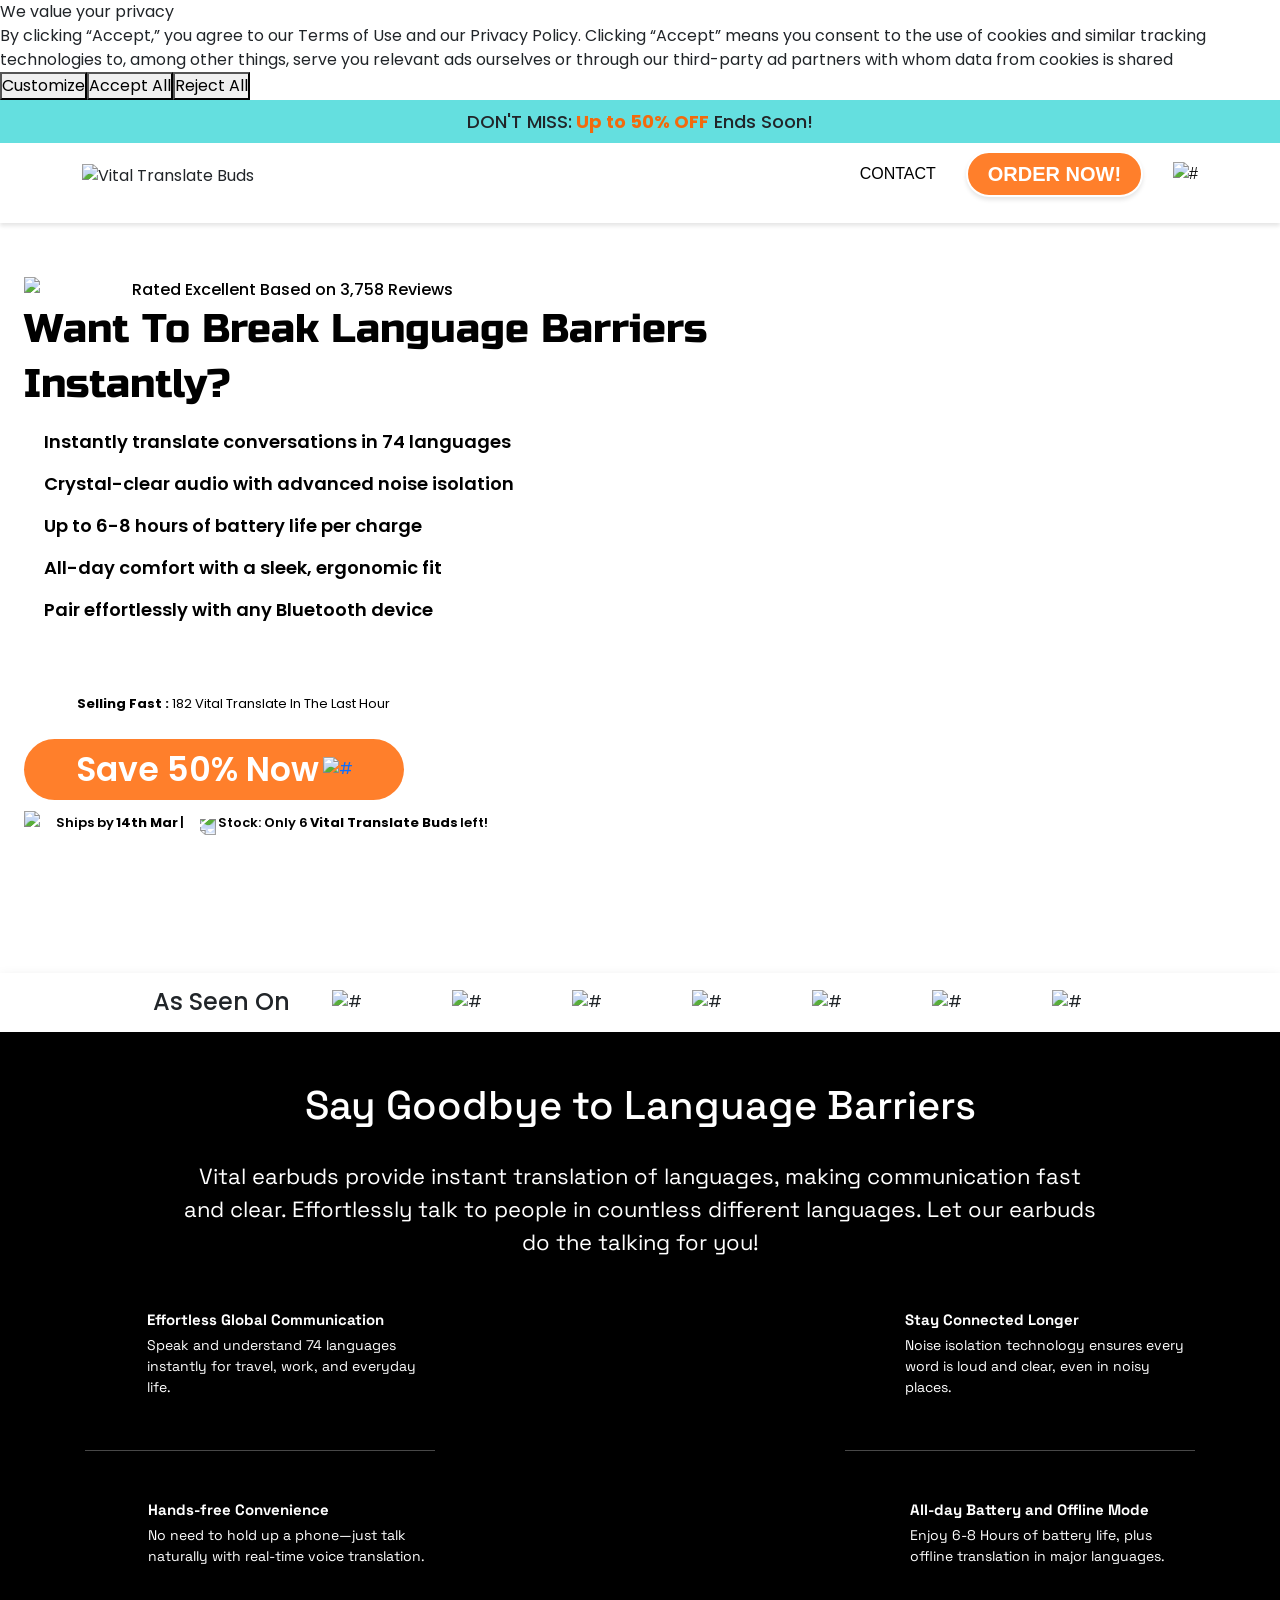
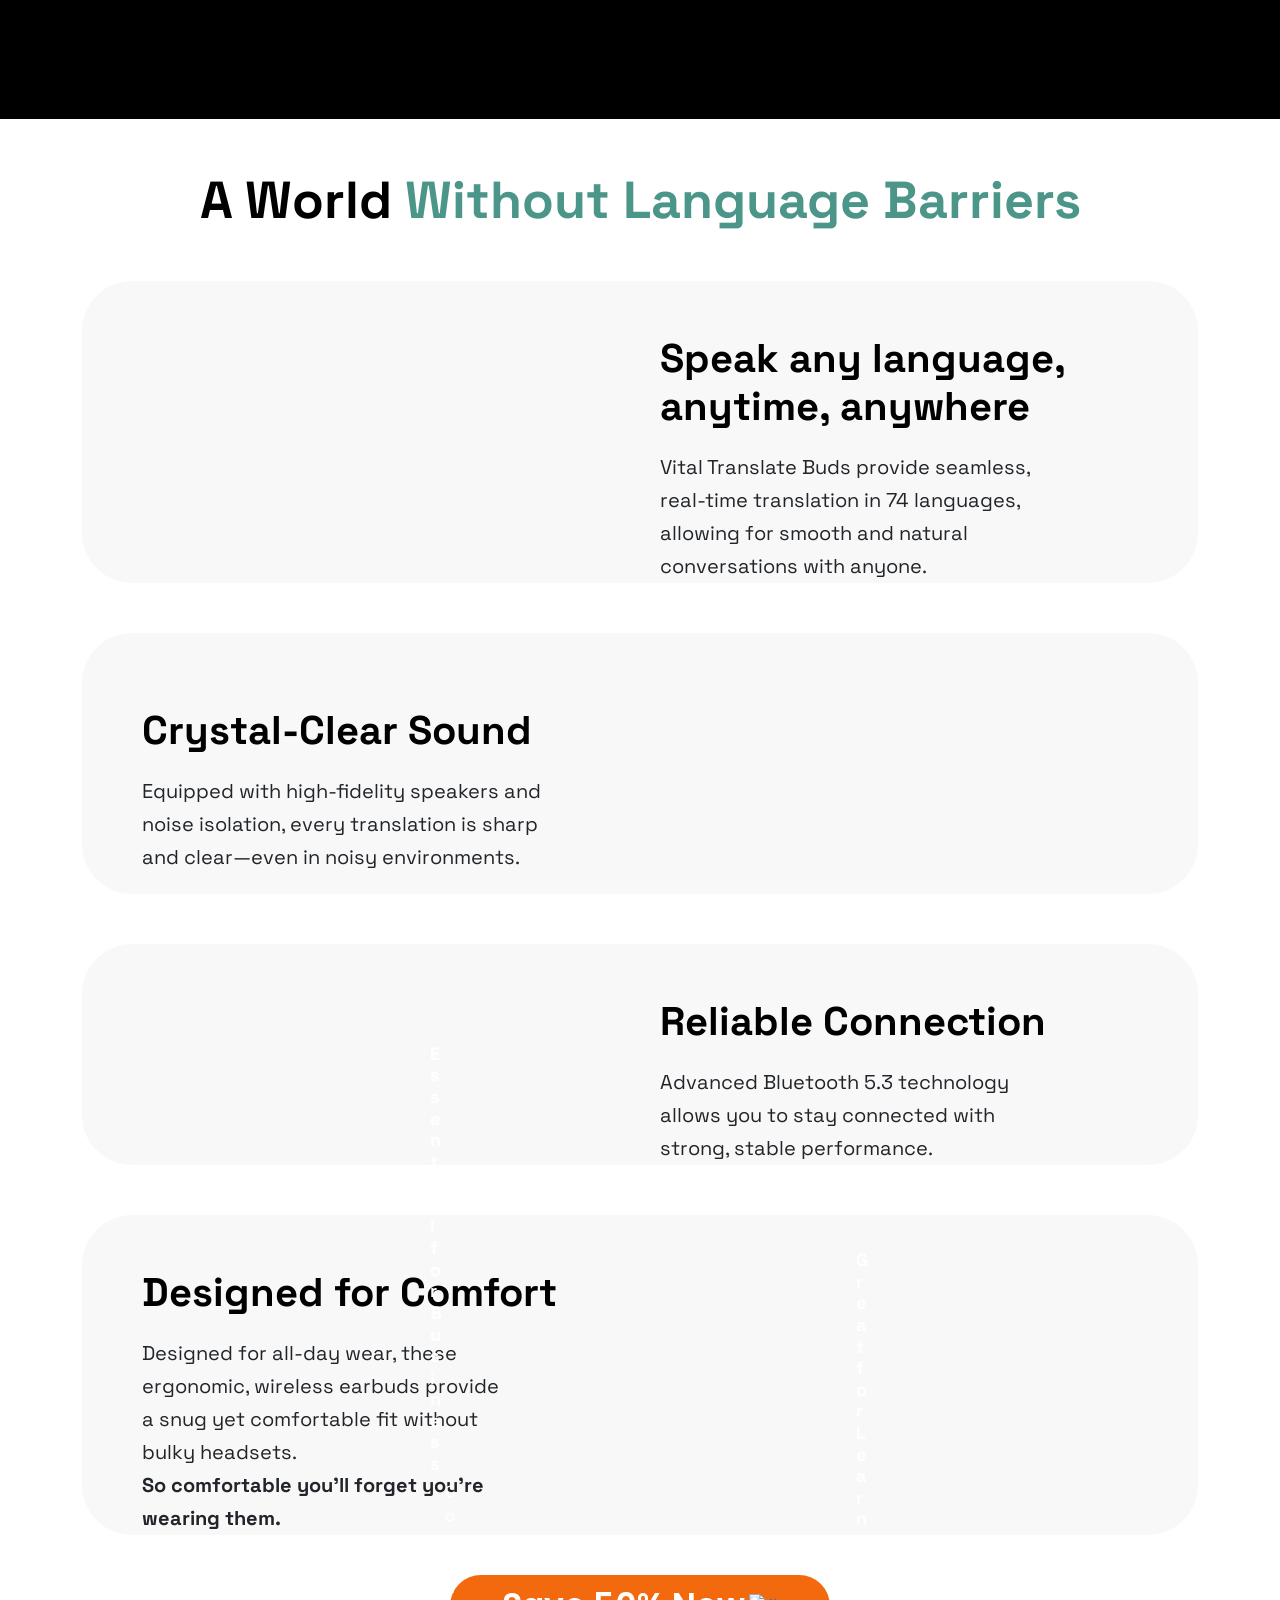
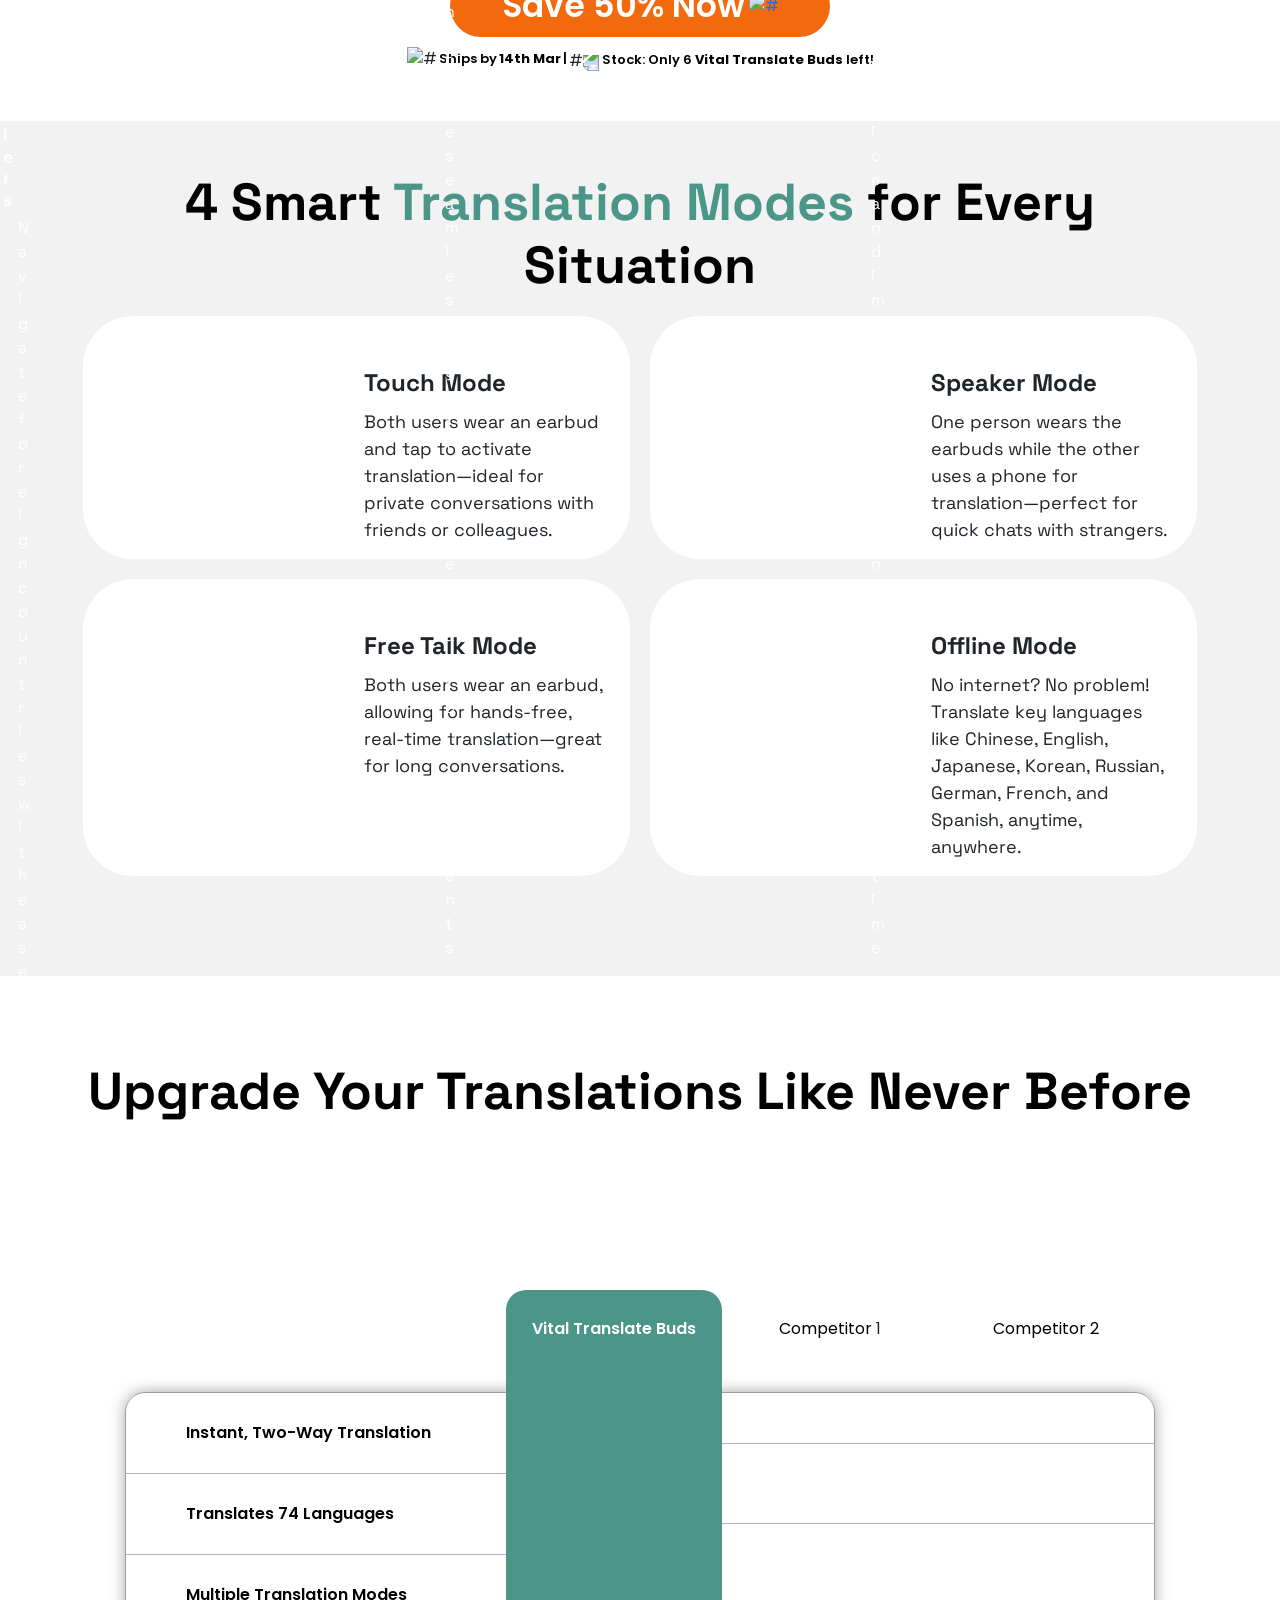
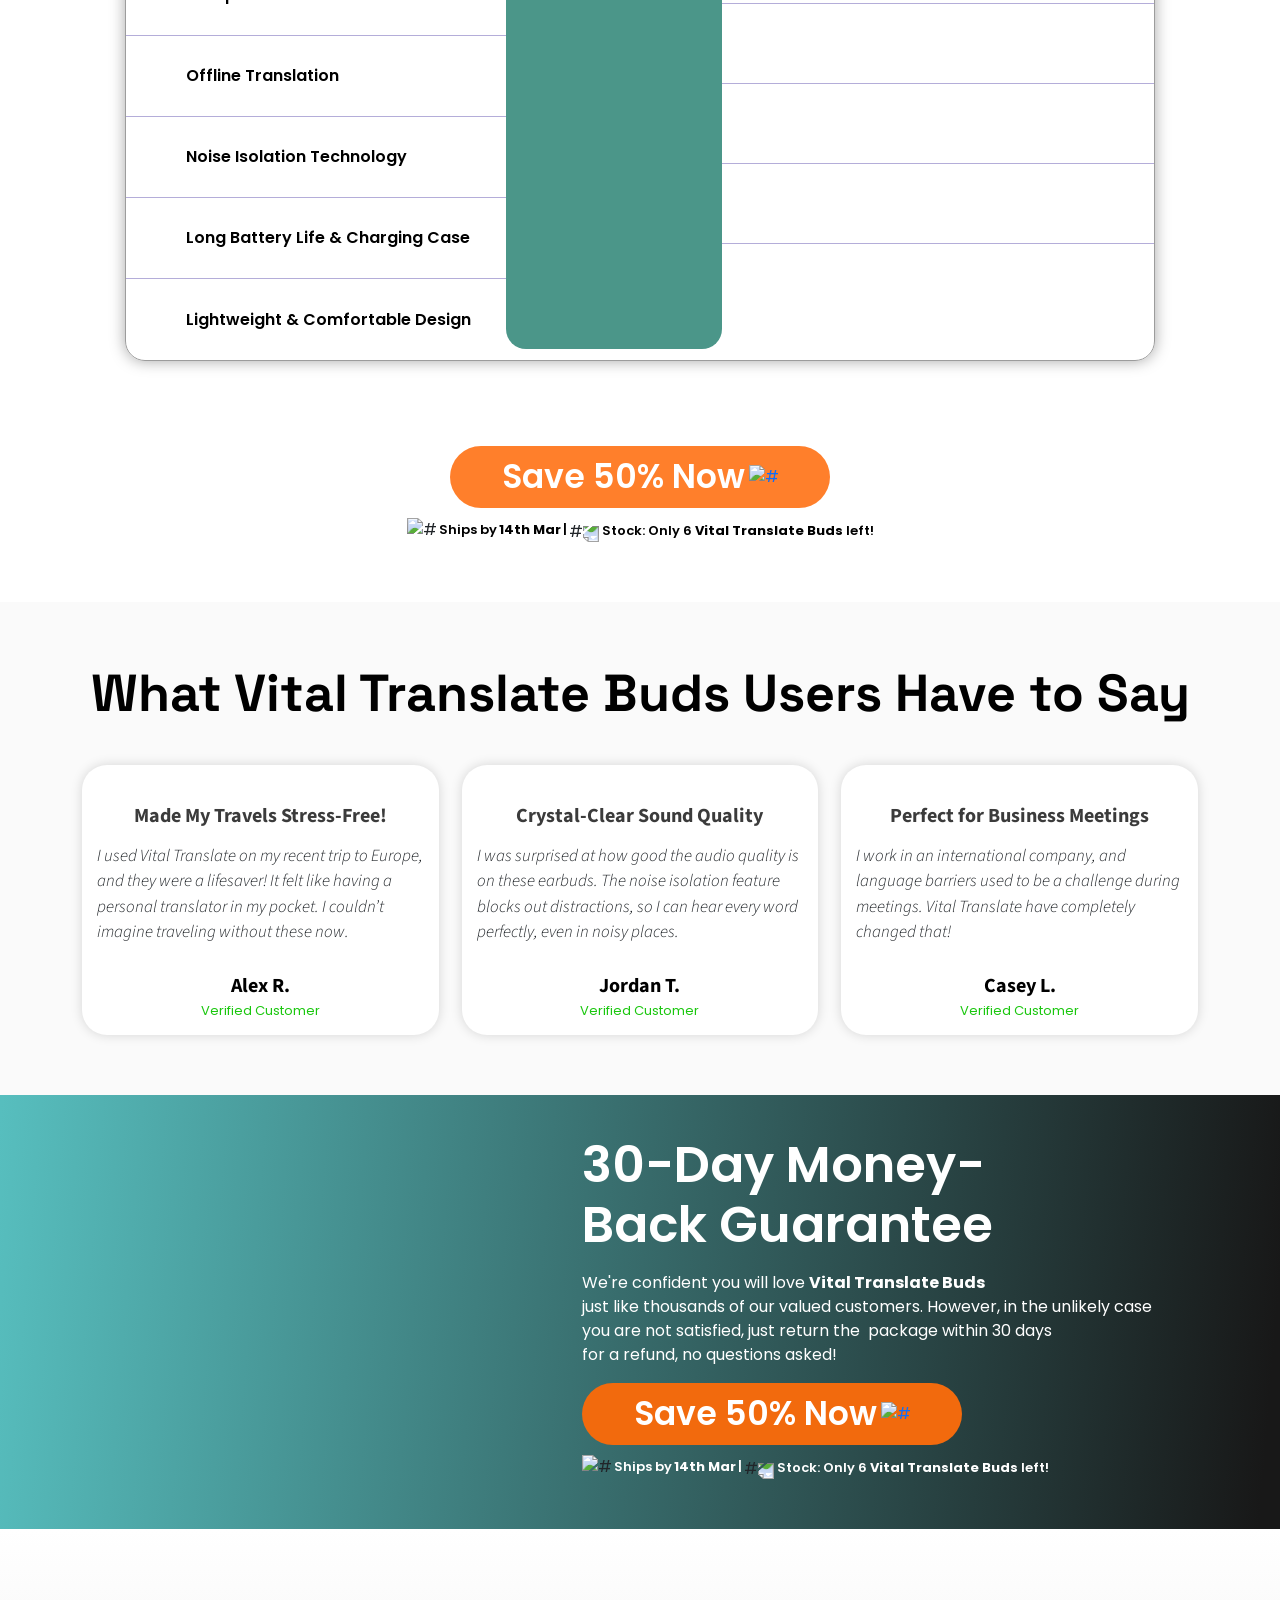
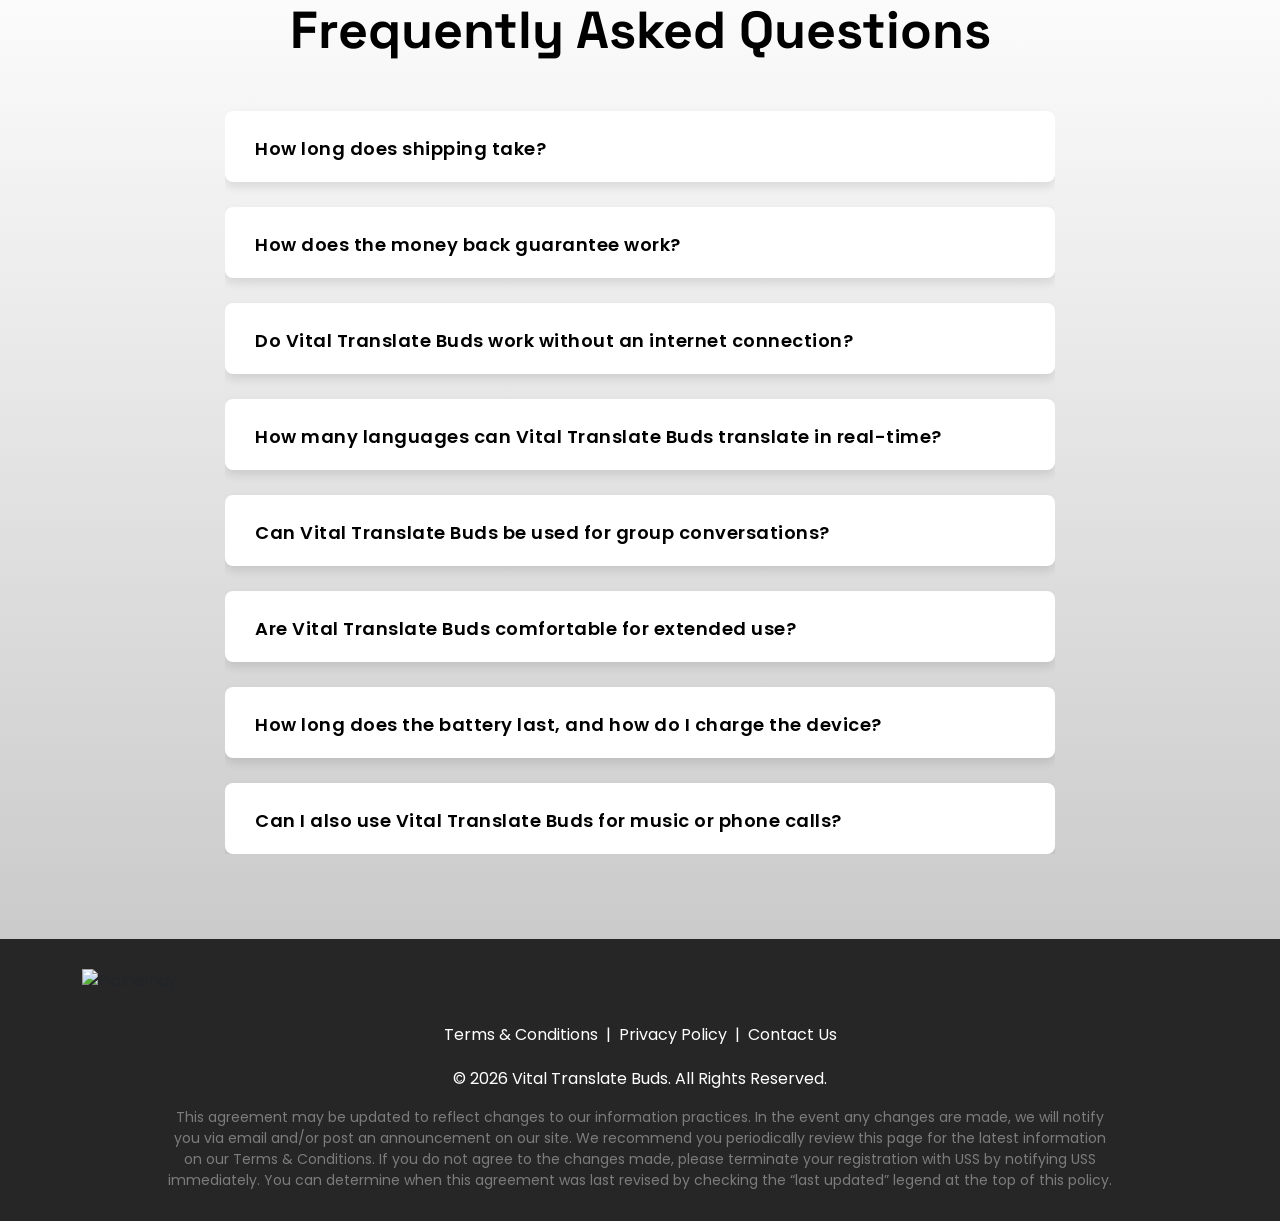
==== commit 59851388: "deploy funnel preview" ====
--- a/1/int/en/us/index-v1-dtcv3/index.html
+++ b/1/int/en/us/index-v1-dtcv3/index.html
@@ -77,7 +77,7 @@
 const route = async () => {
   if (localStorage.getItem('sK_r')) return JSON.parse(localStorage.getItem('sK_r'));
   const sessionId = MVMT.getSessionId() || localStorage.getItem("mvmt_session_id") || "";
-  const url = 'https://func-ab-test-events-prod-001.azurewebsites.net/api/checkRoute?id=69e7ff7b8f21799ff5333a5a&v=177704423549167&sessionId='+sessionId;
+  const url = 'https://func-ab-test-events-prod-001.azurewebsites.net/api/checkRoute?id=69e7ff7b8f21799ff5333a5a&v=177716358257528&sessionId='+sessionId;
   try {
     const response = await fetch(url);
     if (!response.ok) throw new Error('Network response was not ok');
@@ -2220,7 +2220,24 @@
   .selSec-box .image-wrap {
     width: 100%;
   }
-   }}</style><style>@layer imported{@media screen and (min-width: 1200px) and (max-width: 1400px) {
+   }
+@media (max-width: 767px) {
+  .swiper {
+    max-width: calc(100vw + 2rem);
+    margin-left: -2rem;
+    margin-right: 0;
+    overflow: hidden;
+  }
+}
+
+.swiper-pagination-bullet {
+  background: transparent;
+  border: 2px solid;
+  border-color: var(--color);
+  width: 20px;
+  height: 2px;
+  border-radius: 0;
+}}</style><style>@layer imported{@media screen and (min-width: 1200px) and (max-width: 1400px) {
     .image-box {
         transform: scale(0.7);
         max-width: 770px;
@@ -4667,79 +4684,123 @@
         font-size: 22px;
         width: auto;
     }
-
-    .save-btn span{
+    .save-btn span {
         font-size: 22px;
     }
-
-
-   @media screen and (max-width: 767px) {
-       #nav-bar-section, #nav-bar-section-mob {
-           margin-bottom: 65px;
-       }
-   }
-
-   @media screen and (max-width: 767px) {
-     .selSec {
-       margin: 5px auto 11px;
-         padding: 5px 6px;
-     }
-   }
-
-  @media (min-width: 1200px) {
-           .selSec {
-               margin-left: 20px;
-               margin-top: 50px;
-               margin-bottom: 25px;
-           }
-
-           #hero-box {
-               min-height: 750px;
-           }
-
-        
-       }
-   .sec1 .midBx h4 {
-               padding-bottom: 6px;
-           }
-
-     @media screen and (max-width: 767px) {
-       .s5Col1 {
-           padding-bottom: 0;
-       }
-       .s5Col2 ul li:last-child {
-           margin-top: -30px;
-       }
-
-        .s6RightContent br {
-           display: none;
-       }
-   }
-
-      @media screen and (max-width: 768px) {
-        .no-margin-bottom img {
-          margin-bottom: 0px !important;
-        }
-      }
-      @media (max-width: 767px) {
-  .btn-box .img-style {
-    width: 16px !important;
-    min-width: 16px !important;
-    flex: 0 0 16px !important;
-    display: flex !important;
-    align-items: center !important;
-    justify-content: center !important;
-  }
-
-  .btn-box .img-style img {
-    width: 16px !important;
-    height: 16px !important;
-    min-width: 16px !important;
-    max-width: none !important;
-    flex-shrink: 0 !important;
-    display: block !important;
-  }
-}}</style></head><body><div><div><div class="c-lc9846 c-o6hhdg c-rri4mx cxpk1f6 c-5pdfmv c-a4oera c-i86k2d cfxwihl cnby850 ciwhsh3 cr8hj7x corctar c-mb61ox c-v76y7t c-n92bdn c-ic30jh c-lbx363 c5g4gle c-468i9h cnkzvdv c-1vttgr c-y2u18x c8q8of c-6s13s8 c-w92kqn c-17s8oo cms8v4l c570edc cfr8k07 c9e0l6b c-wjyd2k cppen2d c-1sbp6k c52ugyh cokimws ctlu5ap" data-cookie-banner=""><span class="cybjsex c-b1u9qq cq10fwz c-i9vfpo c-mb8mk">We value your privacy</span><span class="c-mtr8v"><div>By clicking “Accept,” you agree to our Terms of Use and our Privacy Policy. Clicking “Accept” means you consent to the use of cookies and similar tracking technologies to, among other things, serve you relevant ads ourselves or through our third-party ad partners with whom data from cookies is shared</div></span><div class="c-lc9846 c-oaxxat c-rri4mx cevei02 c-a4oera cruvoz0 c-b1u9qq c-crbsvi c-aop3ja c-ch8uwh c-i9vfpo c-evftdq" data-cookie-btns=""><button class="c-lc9846 c-oaxxat cxpk1f6 c-rri4mx c-3n4ynq c-jaytv5 c-sc1q4l c-z1rj74 ccdkvsh c-2hf5cf cu8uuf8 cz02kxo c-63hydz c-mb4rpv c-tij0or c-evftdq"><span class="">Customize</span></button><button class="c-lc9846 c-oaxxat cxpk1f6 c-rri4mx c-3n4ynq c-jaytv5 c-sc1q4l c-z1rj74 ccdkvsh c-2hf5cf cu8uuf8 cz02kxo c-63hydz c-tij0or c-mb4rpv c-evftdq"><span class="">Accept All</span></button><button class="c-lc9846 c-oaxxat cxpk1f6 c-rri4mx c1mdae7 c-jaytv5 c-sc1q4l ccdkvsh c-2hf5cf cu8uuf8 cey0ojg c-63hydz c-z1rj74 c-evftdq"><span class="">Reject All</span></button></div></div><div id="vGoDcB5d0eWDlI6ZHAeib" class=""><div id="y-r82vaB5pT11vIkSOu_d" class="top-bar"><div id="gah0Xk6H7hhtjEJ46skTa" class="container"><div id="Pfnm22cE8DNL18_L4SfYb" class="text-center mb-0"><p id="i1RUwAeU_fOdEdQ5z5OkG" class="">DON'T MISS:</p><p id="Q5k0yEzPmY80YLm_VDbp4" class="top-bar-accent">&nbsp;Up to 50% OFF</p><p id="IX8qRx_4W_QxP0Gd-oAoD" class=""> Ends Soon!</p></div></div></div><div id="nav-bar-section" class="d-none d-md-block"><div id="juvZmyMEJqH0bHhz3lEAU" class="nav-bar"><div id="iuVrGor6Wh82xSRTQ1crB" class="container"><div id="jlRVU3XiGSXUkyljIiEzo" class="nav-wrapper"><div id="4gjfvdSWyc-pn2sKVzjB2" class="nav-letf nav-box"><img src="assets/vital-translate-buds-header-logo.png" alt="Vital Translate Buds" class="img-fluid mt-1 cxsfp95" id="Iu_OEkdJgwFviFXfyPfYd" loading="lazy"/></div><div id="ZYu2TOLWdAF7HLKzNL_Ml" class="nav-rgt nav-box"><a id="QDM_eLH84RRwf_A4jd3yq" class="contact-link" href="https://vitaltranslatebuds.buylumina.co/offer/1/contact.php?" target="_blank">Contact</a><a id="-IFiEIPaVAnfiq3tZjgp1" class="order-link" href="javascript:throw new Error(&#x27;React has blocked a javascript: URL as a security precaution.&#x27;)" target="_self" data-cta-button="">Order Now!</a><a id="1kT9K-VSOqADHBz0yYK4y" class="country-link"><img src="assets/vital-translate-buds-us-flag.png" alt="#" class="img-fluid" id="vw8Zz7JL5udnuAOjoX9QZ" loading="lazy"/></a></div></div></div></div></div><div id="nav-bar-section-mob" class="d-block d-md-none"><div id="WA1kEtBMKDMm4t4FLUKYV" class="nav-bar"><div id="UZFRpn7vr5ozU990joDcG" class="container"><div id="ZxgWGfDELm6Injv57Y3Va" class="nav-wrapper"><div id="vS2K2-8NzqNMaHV8MT8ED" class="nav-letf nav-box"><img src="assets/vft-logo-main.png" class="c-hi7sxz cjmgjye c-d7jzl0 cb5afe2" loading="lazy"/></div><div id="kYjx_r_3GRFtbijdo2S4B" class="nav-rgt nav-box"><a id="y2AqgXylyrOUbhKy3bMBn" class="order-link" href="javascript:throw new Error(&#x27;React has blocked a javascript: URL as a security precaution.&#x27;)" target="_self">Order Now!</a></div></div></div></div></div><div id="hero-box" class=""><div id="cl-IBO2y9JxfSt3c51o7O" class="video-box"><video src="assets/vital-translate-buds-hero-mob-video.mp4" alt="" class=" hero-video d-md-none d-block" id="html5_video_7i9asy8s5mt" loading="lazy" autoplay="true" muted="" loop=""></video><video src="assets/vtb-lp-hero-video.webm" alt="" class="hero-video d-md-block d-none" id="html5_video_9am7rodsjuj" loading="lazy" autoplay="true" loop="" muted="" playsinline="true"></video></div><div id="TiaCIw1KbEtgV0WFWU4kb" class="hero-box-one"><div id="0YkDuF6svMPFui0fa0crZ" class="container d-block d-md-none"><div id="rLf8C3StWdCpLyaVaAIi-" class="hero-text"><h1 id="OleU5wqBLHGpjzJuxj2X7" class="">Speak Any Language Anytime, Everywhere</h1><div id="rndjSzYKITcoWBEkeIb0H" class="hero-rate"><img src="assets/vital-translate-buds-hero-rate.png" alt="#" class="img-fluid" id="q9zysIYWXb-HhOfQ9Yw1W" loading="lazy"/><p id="WqtF9DtzXGk2HveOCO6qh" class="">Rated Excellent Based on 3,758 Reviews</p></div><ul id="iYy8RStIK9NIeU1_tsvH_" class="c-hsdvv9"><li id="BNojjgK7ugdQ5JyIPnbPj" class="c-jfel69"><img src="assets/vital-translate-buds-icon-1.png" alt="" class="img-fluid c-1kh8qj c-lo5yhe" id="w32_a3HuAUWGjnHti6bS6" loading="lazy"/><p id="hPQkUV2f3GaDL6p7xhcvP" class="">Instantly translate conversations in 74 languages</p></li><li id="Ya2AI8Rz2ePyriRPiUgfl" class="c-jfel69"><img src="assets/vital-translate-buds-icon-1.png" alt="" class="img-fluid c-lo5yhe" id="dB0vxfrt9C95ZlChjMzty" loading="lazy"/><p id="-w2TiraWtsFfBHxNXVrwG" class="">Crystal-clear audio with advanced noise isolation</p></li><li id="-CpQJp49Aqx46cBVX2igN" class="c-jfel69"><img src="assets/vital-translate-buds-icon-1.png" alt="" class="img-fluid c-1kh8qj c-lo5yhe" id="PpgBET4inrk0yrbesp29J" loading="lazy"/><p id="aRgNgeRFmcY1oWOs8IrZS" class="">Up to 6-8 hours of battery life per charge</p></li><li id="9Rd5sYBKMRPXIgvb3bwpq" class="c-jfel69"><img src="assets/vital-translate-buds-icon-1.png" alt="" class="img-fluid c-1kh8qj c-lo5yhe c-5lvu6g" id="YHvE2RnWZqgC2dIvk0zDi" loading="lazy"/><p id="mUMONW98MwPs2gIDaHBom" class="">All-day comfort with a sleek, ergonomic fit</p></li><li id="6572zJVbR0OaxJOf8YcfU" class="c-jfel69"><img src="assets/vital-translate-buds-icon-1.png" alt="" class="img-fluid c-1kh8qj c-lo5yhe c-5lvu6g" id="xfc8Bj_5gGdiVJt5wg3XV" loading="lazy"/><p id="VTlm-x1MRajj-xvHZgjs3" class="">Pair effortlessly with any Bluetooth device</p></li></ul><div id="Raob7NE9r8FY8xsO0tlHr" class="selSec"><img src="assets/vital-translate-buds-fire.svg" alt="" class="selSec-box-img" id="dRt7ncfG7D_QvsACjtiLi" loading="lazy"/><p id="VTCI0abvbwOXthdtpm3zh" class="strong700">Selling Fast :</p><p id="VFmB9pDSxRnwpdWM3gsDe" class="">&nbsp;182 Vital Translate Buds Sold In The Last Hour</p><div id="S8JoUPHJQKPOeLr56z7Gh" class="selSec-box c-w9u8xv c7e7cj7"><img src="assets/vital-translate-lp-box.png" alt="" class="" id="_ElKuzU_0yowN46HWI6uj" loading="lazy"/></div></div><div id="mob-btn1" class="btn-box"><a id="mRofvvE2W6SLgoo_Zg5P1" class="save-btn spc-btn pulsate" data-cta-button=""><span id="JMkiiXEY3EAQ9c_5Bo2tl" class=""> Save 50% Now</span><img src="assets/vital-translate-buds-btn-arw.png" alt="#" class="img-fluid" id="P7xR1bNDB6O6xmcoPFQwD" loading="lazy"/></a><div id="Gw7Gw0yONBXazSyi8bloC" class="m-0 btn-bottom"><div id="fhvJu7jSQMoNA6eHohubr" class="img-stye"><img src="assets/vital-translate-buds-pseudo.png" alt="#" class="img-fluid dot-fade" id="N_NjOko0bFCjyNg_qoWsH" loading="lazy"/></div><span id="442BXsfwk9MNTIP-YYUu6" class="btn-box-bottom-text"> Ships by </span><span id="Rj1vYYBT8f6gBvM1BScH4" class="btn-box-bottom-text font-style">14th Mar</span><span id="jAUulsHPgmWMsw9VNbfCa" class="btn-box-bottom-text"> | </span><div id="DB-SQ7MDtfbhRjaoEZ2NA" class="img-stye"><img src="assets/vital-translate-buds-Shape.png" alt="#" class="img-fluid hourglass" id="i_U-z2M1VDxW0DSF6F_U4" loading="lazy"/></div><span id="B2XcPzLcxgZMmTXCQxrc3" class="btn-box-bottom-text"> Stock: Only 6 </span><span id="McTpCRoT6Gk3AM20mRV3T" class="btn-box-bottom-text font-style font-weight-bold">Vital Translate Buds</span><span id="bdmI_KeBE7SxAhFJ72-6f" class="btn-box-bottom-text"> left!</span></div></div></div></div><div id="zeYtu6w2w3hmw0eBlD2JL" class="hero-con"><div id="3jnb9_f3psobCSWn31Fdl" class="container"><div id="tTxt5g2Ji2e9xLwjOO3g7" class="row"><div id="R8f3ABc8735dfRGJjUpbR" class="col-md-8"><div id="XrsxQj34W1C7b8YcXTJxw" class="row"><div id="Dl8-R6jlMhWNrugxugCEw" class="hero-text d-none d-md-block"><div id="Mren_7Il-9uW67MVg9rDc" class="hero-rate ccl2m5x"><img src="assets/vital-translate-buds-hero-rate.png" alt="#" class="img-fluid" id="73Jk5Pk5Nivb20SbRTowQ" loading="lazy"/><p id="3_XNZ006TIIUjf3yW-RgP" class="cxo9jnp"> Rated Excellent Based                               on                               3,758 Reviews</p></div><h1 id="Fu8-tfa8DBthDn2U-Kglw" class=""><span id="286ou_5QjF8D-LMpYMLqY" class="sub-hdng1">Want To Break Language Barriers Instantly?</span></h1><ul id="3DdYMWc1r5tVRsypJpriF" class=""><div id="1pA-3Sq1Wzv-ZlEpQ3H2H" class=""><li id="p0ce2v1Iky1ISGVPX2Ivb" class=""><img src="assets/vital-translate-buds-icon-1.png" alt="" class="img-fluid" id="LpyTOVq04hqjrW5Eb9cPG" loading="lazy"/><p id="FrFQx9LXEloz21AQ8iLgj" class="">Instantly translate conversations in 74 languages</p></li><li id="kehYIyZ1YijPI7Sqa2nPI" class=""><img src="assets/vital-translate-buds-icon-1.png" alt="" class="img-fluid" id="VPp5vdfFMpluGNjbdw9al" loading="lazy"/><p id="3s4Ne7ZHVpveOwK51gFuA" class="">Crystal-clear audio with advanced noise isolation</p></li><li id="M9f13EGoFZ-c3ccYvulBj" class=""><img src="assets/vital-translate-buds-icon-1.png" alt="" class="img-fluid" id="7SXTIlsibQGN086-5Gbw1" loading="lazy"/><p id="1X7gQcl2WICG05Qw6i2ND" class="">Up to 6-8 hours of battery life per charge</p></li><li id="Sp-yP3LZFt29rv3JnoHJG" class=""><img src="assets/vital-translate-buds-icon-1.png" alt="" class="img-fluid" id="Uji0Hz8Ts_mUb6JrvCJ2X" loading="lazy"/><p id="IHAASG48vfBey2601rRdb" class="">All-day comfort with a sleek, ergonomic fit</p></li><li id="nGr_srFjIq2s5tTlzcUnb" class=""><img src="assets/vital-translate-buds-icon-1.png" alt="" class="img-fluid" id="IGJE4G3hXuldHRWbWML2j" loading="lazy"/><p id="xteSciB8bXkdFrv_KQ3wM" class="">Pair effortlessly with any Bluetooth device</p></li></div></ul><div id="YlSPFIfazT9yUS9TkQdy7" class="selSec"><img src="assets/vital-translate-buds-fire.svg" alt="" class="selSec-box-img" id="609k-yv6Liv6wLypl4XG-" loading="lazy"/><p id="O5zmjwAwthWZhRALTP5Fp" class="strong700">Selling Fast :</p><p id="8DMQ-naUxRrGcoJDgR0Ud" class="">&nbsp;182&nbsp;<span style="white-space-collapse: preserve;">Vital Translate In The Last Hour</span></p><div id="zNE96jmxFB3nVjANE9zdN" class="selSec-box c-d7jzl0 c-i9vfpo"><img src="assets/vital-translate-lp-box.png" alt="" class="" id="zZ70a-23nVtWAaVLa55hO" loading="lazy"/></div></div><div id="mob-btn2" class="btn-box"><div id="9m2ElXu-cw9fd1C0ACT3u" class=""><a id="qH5U0ks2eUR5rwVQP4tP7" class="save-btn spc-btn pulsate" data-cta-button="" data-AHDQb="AHDQb"><span id="fWHcTFsAQZqrsENdYmybw" class=""> Save 50% Now</span><img src="assets/vital-translate-buds-btn-arw.png" alt="#" class="img-fluid" id="eN3FaYZdXcRuMYfXGabmT" loading="lazy"/></a><div id="X1dS1h8ue2Gohga74tx9Z" class="m-0 btn-bottom"><div id="vXFwXZb93QC76aM-BCvxp" class="img-stye"><img src="assets/vital-translate-buds-pseudo.png" alt="#" class="img-fluid dot-fade" id="Ch9X-xXFMv7Nuue-sSILj" loading="lazy"/></div><span id="es2oWiEiCj_69ONnyReqm" class="btn-box-bottom-text"> Ships by </span><span id="D2dLyOVy8vaVTLIw_q9XW" class="btn-box-bottom-text font-style">14th Mar</span><span id="xLnFgtxCfyeJqCjIdse_S" class="btn-box-bottom-text"> | </span><div id="DKtitHO15S7jiCy2VM3ZM" class="img-stye"><img src="assets/vital-translate-buds-Shape.png" alt="#" class="img-fluid hourglass" id="l9Ax9QFu3M37H4fPuzX-h" loading="lazy"/></div><span id="AEWSCpqrC_lLfVUH68ReQ" class="btn-box-bottom-text"> Stock: Only 6 </span><span id="xu1SU4R6P3p5Qz7m4YY9y" class="btn-box-bottom-text font-style font-weight-bold">Vital Translate Buds</span><span id="eq8of9HMn0SFiVXtn3L9k" class="btn-box-bottom-text"> left!</span></div></div></div></div></div></div></div></div></div></div></div><div id="0Q9SAtBezHy5_qIrx2nPA" class="benifit-boxes"><div id="pUm6JGWCM9qsG2mNkoLO8" class="container"><div id="411aAoGvM8sQ_RhBrFB4G" class="fes-box desk-view"><div id="fko70uJgy6uybx6Shfm53" class="fea-wrapper"><div id="6d8Fl6j38nRkAldx8vSwL" class="fea-head"><h3 id="qJfhQTMbsqTiPlsgUQUsn" class="">As Seen On</h3></div><div id="_rYqV7Ats4zTDlRtpe8MC" class="fea-img"><img src="assets/vital-translate-buds-brand-1.png" alt="#" class="img-fluid" id="y2CbahPlH9Ho3Ze34Mopc" loading="lazy"/><img src="assets/vital-translate-buds-brand-4.png" alt="#" class="img-fluid" id="FRF19e92_9E8eTkyQX4QA" loading="lazy"/><img src="assets/vital-translate-buds-brand-3.png" alt="#" class="img-fluid" id="iry_2J3ET-1AXhe9TJjP0" loading="lazy"/><img src="assets/vital-translate-buds-brand-6.png" alt="#" class="img-fluid" id="QDsc5rM5hw9qN5pePgZJU" loading="lazy"/><img src="assets/vital-translate-buds-brand-5.png" alt="#" class="img-fluid" id="g8980VnW4qgPZV209Q3Kk" loading="lazy"/><img src="assets/vital-translate-buds-brand-2.png" alt="#" class="img-fluid" id="oGU_hRHCJ1CjdYgS6po_B" loading="lazy"/><img src="assets/vital-translate-buds-brand-7.png" alt="#" class="img-fluid" id="2mU3aG2Y8EfRvLQWJhWi-" loading="lazy"/></div></div></div></div></div><div id="ldEehoyImSt4-mM3gNspN" class="brand-slider-box mob-view"><h3 id="p1fwAU57iQYoePYWoSN9m" class="text-center">As Seen On</h3><div id="gyiP81kcJ5iBVzKelMXO9" class="carouselBx-wrapper"><div id="vvKTAfYThq3DrBYRmKlq5" class="carouselBx"><div id="DW__V3qlR1XGeOK6duGkd" class="carouselBx-items"><img src="assets/vital-translate-buds-brand-1.png" alt="#" class="img-fluid" id="bn_Mtv8qnxlbxRG-p8UZy" loading="lazy"/></div><div id="PgsfdxrQK4kUMvrYZZnRj" class="carouselBx-items"><img src="assets/vital-translate-buds-brand-4.png" alt="#" class="img-fluid" id="ZE_dNTzU2KNUt_d61qTDC" loading="lazy"/></div><div id="yiOz1wompPKKt6338SGWT" class="carouselBx-items"><img src="assets/vital-translate-buds-brand-3.png" alt="#" class="img-fluid" id="rm2sJ_5XxnIPewae5zeTF" loading="lazy"/></div><div id="sM4_HaREF0u_qTLImKSjJ" class="carouselBx-items"><img src="assets/vital-translate-buds-brand-6.png" alt="#" class="img-fluid" id="v71jkPaPOBVhoeSnlp_cR" loading="lazy"/></div><div id="1BwH-BVucZXW3LHXu9JTI" class="carouselBx-items"><img src="assets/vital-translate-buds-brand-5.png" alt="#" class="img-fluid" id="OpyTS6LvMJ9siyq1T3b9M" loading="lazy"/></div><div id="U9wpisaWLKGO7iPEuO-Jt" class="carouselBx-items"><img src="assets/vital-translate-buds-brand-2.png" alt="#" class="img-fluid" id="FGqb33_z1-ZkVAmylH-qV" loading="lazy"/></div><div id="6YJv2ikcjb_ofxbMgY_Um" class="carouselBx-items"><img src="assets/vital-translate-buds-brand-7.png" alt="#" class="img-fluid" id="GyRZ5KxKdeISdNhw7BY7-" loading="lazy"/></div></div></div></div><div id="d-ZftSaC-CtVYcIqZtRTO" class="sec1"><div id="jkrjJhq6rgJTVnAxPbzLe" class="container"><div id="H8vJd_28NKFSIyC0h2bcv" class="row"><div id="__dMqkOCppHoJiftDNA2K" class="col-md-12 text-center"><h3 id="ml0Ih4Lm_f3Vw05cKrUaf" class="">Say Goodbye to Language Barriers </h3><p id="mP9VH409pBU6YH-7Pm3CE" class="">Vital earbuds provide instant translation of languages, making communication fast and clear. Effortlessly                talk to people in countless different languages. Let our earbuds do the talking for you!</p></div><div id="0XmII0-qcij00Z4slr0zL" class="grwPlnt"><div id="QmTFg3okLonSh4VYrNgTu" class="midgrwBx txtRght"><div id="IYnCvaJ5_ASa2Wg7If79N" class="midBx"><img src="assets/vital-translate-buds-black-icon1.png" alt="" class="img-fluid" id="n4191V035LDRIAAc6B7Go" loading="lazy"/><div id="zISE3k3Ms6CuMeNOP_ERo" class="midTxt"><h4 id="F9iBiO9Bp2jy0XlrEEQyt" class="">Effortless Global Communication</h4><p id="JNkRqgX4iZMv7HTEZHTsI" class="">Speak and understand 74 languages instantly for travel, work, and everyday life. </p></div></div><div id="JcxxPc2g6UFQKc9WfMuu_" class="midBx"><img src="assets/vital-translate-buds-black-icon2.png" alt="" class="img-fluid" id="QsJf1IOiu5ZIEt-tC6lQ9" loading="lazy"/><div id="b7z6uMpicBG0PorBRql-C" class="midTxt"><h4 id="1zxOVZI9jtR-hFroJ0DSD" class="">Hands-free Convenience</h4><p id="jBSGLyE22ob70dRLsA1J2" class="">No need to hold up a phone—just talk naturally with real-time voice translation.                      </p></div></div></div><div id="VQpyvZQcxB4UeRJtnTOzp" class="midgrwBx midWdth"><img src="assets/vital-translate-buds-mid-Img.png" alt="" class="img-fluid" id="7Bzst88-VRT0KRJ4w_98e" loading="lazy"/></div><div id="jMogt0YR0Zi62saYesn6Y" class="midgrwBx"><div id="0bPIqhZqjpSh-k5h4wv73" class="midBx"><img src="assets/vital-translate-buds-black-icon3.png" alt="" class="img-fluid" id="s2xA02Yp4P2-p2s2m670i" loading="lazy"/><div id="FJIKwdmJNQR7fW3FCcO2p" class="midTxt"><h4 id="xjvpR1nRHRf6DEVzXl3C6" class="">Stay Connected Longer</h4><p id="cwsjZ7L7iuAyVYyjwBpzA" class="">Noise isolation technology ensures every word is loud and clear, even in noisy places. </p></div></div><div id="wIlEOqyQnsFDKd-uAqcjh" class="midBx lstPrt"><img src="assets/vital-translate-buds-black-icon4.png" alt="" class="img-fluid" id="h5Uc5BjMk-EaAsdye1CDR" loading="lazy"/><div id="DAgsoyTafOau_h7XAn4Lg" class="midTxt"><h4 id="tguDGxxPff87JVkUaFGhE" class="">All-day Battery and Offline Mode</h4><p id="H4HnRtBYoV6RoAdo1a5vk" class="">Enjoy 6-8 Hours of battery life, plus offline translation in major languages.</p></div></div></div></div></div></div></div><section id="sec-podcast" class=""><div id="EMKbd1TNIJ6XaX-7PM7nL" class="container"><div id="2N3gURYm7uJlOpudhLIJQ" class="sec-3-head"><h2 id="QpIXNn_2ZQGeh-wVPZx1_" class="sec-head text-center"><span id="bw4777SrjJxPAn7s1GtlG" class="">A World </span><span id="NO7GKeBZQm8xJlC_nxeir" class="sec-3-head-accent">Without Language Barriers</span></h2></div><div id="mL4mhH9iVic_5rU_b1SsX" class="s3-box s3-wrapper box-1"><div id="lpifTSnUJHkFo5RBvovR_" class="s3-img s3-con-box" loop="" autoplay="true" mute="true"><video src="assets/vital-translate-buds-video-1.mp4" alt="" class="" id="html5_video_2ds1zpre60i" loading="lazy" autoplay="true" muted="" loop="" playsinline="true"></video></div><div id="Oti01S0Gx8HKK-kJp1c3N" class="s3-text s3-con-box"><div id="JlCQbCO7syEVvNVzlTg2a" class="mob-wrapper"><div id="_izqqNlDvJO0FnEttmqHJ" class="num-cir"><img src="assets/white-icon1.png" alt="" class="img-fluid" id="XcDNY7_Z7DOJZJsWN1xuD" loading="lazy"/></div><h3 id="xKZXTKRXTV6qOgj48RxdZ" class="">Speak any language, <br>anytime, anywhere</h3></div><p id="vTPA5hEZfD1uJAeOKPdSi" class="">Vital Translate Buds provide seamless, real-time translation in 74 languages, allowing for smooth and                natural conversations with anyone.</p></div></div><div id="fWDHUy-Zl2WfOL0ktEulM" class="s3-box s3-wrapper box-2"><div id="vBmIIMGrEWXmVxs1sd3zo" class="s3-text s3-con-box"><div id="pLWXUnOhbyVA1fFBLVaGO" class="mob-wrapper"><div id="sRKAk6Z3PcF90ua2S7s43" class="num-cir"><img src="assets/white-icon2.png" alt="" class="img-fluid" id="3-zNbzFRIhu5I16wlLwck" loading="lazy"/></div><h3 id="jhgV36n2fjn7sotx7wSB5" class="">Crystal-Clear Sound</h3></div><p id="0z4q7g1cckMOHEDxB_C3h" class="">Equipped with high-fidelity speakers and noise isolation, every translation is sharp and clear—even in                noisy environments.</p></div><div id="Uoi3n0uOY0FU6pToML-We" class="s3-img s3-con-box"><video src="assets/vital-translate-buds-video-2.mp4" alt="" class="" id="html5_video_a9brcmd90ei" loading="lazy" autoplay="true" muted="" loop="" playsinline="true"></video></div></div><div id="7qmBZQ1TL4dAJDdcsXjHd" class="s3-box s3-wrapper box-4"><div id="H0lOINDSrohnVWNVLT1IJ" class="s3-img s3-con-box"><img src="assets/vital-translate-buds-img-cir2.png" alt="" class="img-fluid" id="Lgcx6O43g8wNFx2TaRBlu" loading="lazy"/></div><div id="Fp1Bul1Z7UNeFY3M8OQgD" class="s3-text s3-con-box"><div id="WAkfJTGTm-E4Q1fwHAab9" class="mob-wrapper"><div id="0ogRfEqX31o4V0o-R4ZDp" class="num-cir"><img src="assets/vtb-lp-benefits-icon-3-104px.png" alt="" class="img-fluid c-lkq7ui" id="pqAMcNa80Wyi78pYy31My" loading="lazy"/></div><h3 id="ZyqZl6pr3jp4M8Q8Gz_Ip" class="">Reliable Connection</h3></div><p id="gf30dGcOvkjaWTXu93wLO" class="">Advanced Bluetooth 5.3 technology allows you to stay connected with strong, stable performance.</p></div></div><div id="DzWf5OuGzR0pCYq7Namte" class="s3-box s3-wrapper box-5"><div id="jFKDJJwvg0J66OXbOJ-9m" class="s3-text s3-con-box"><div id="8OCTZyKYoJcW9_DHxwP2B" class="mob-wrapper"><div id="0_X8wLiNV7mAEvRtzSn-1" class="num-cir"><img src="assets/white-icon4.png" alt="" class="img-fluid" id="WTjJnchelhALFHS5UH9lr" loading="lazy"/></div><h3 id="XCUnlwuYd7yIPg834TZ5k" class="">Designed for Comfort</h3></div><p id="UmfBYumNjZXCgVLwmLiUS" class="">Designed for all-day wear, these ergonomic, wireless earbuds provide a snug yet comfortable fit without                bulky headsets.</p><p id="i2Y-sHWKOq_fONEPY8_qc" class="strong700">So comfortable you'll forget you're wearing them.</p></div><div id="9G5ZgiHAOJdIXf48x6C4W" class="s3-img s3-con-box"><video src="assets/vital-translate-buds-video-3.mp4" alt="" class="" id="html5_video_a6sf0azffa5" loading="lazy" autoplay="true" muted="" loop="" playsinline="true"></video></div></div><div id="mob-btn3" class="btn-box"><a id="qtny6x1TJ5nKSj2ZEHMvd" class="save-btn spc-btn pulsate" data-cta-button=""><span id="Ftud9y96DJindurxMSSp9" class=""> Save 50% Now</span><img src="assets/vital-translate-buds-btn-arw.png" alt="#" class="img-fluid" id="y42ZlKwG47nS2J4H_ADXI" loading="lazy"/></a><div id="PrFHCKQlI_OQy5fzSucIK" class="m-0 btn-bottom"><div id="EY4Qp6OVQJZ7ZzKCT4F5M" class="img-stye"><img src="assets/vital-translate-buds-pseudo.png" alt="#" class="img-fluid dot-fade" id="CvZB0v9BnSHOTK-JMA3dV" loading="lazy"/></div><span id="ERaNZW4xBqNtRqdEZu5uR" class="btn-box-bottom-text"> Ships by </span><span id="7IMxCMDbY4ickJiqrEOm5" class="btn-box-bottom-text font-style">14th Mar</span><span id="yXi3vAGlPjDEGBCWImVIZ" class="btn-box-bottom-text"> | </span><div id="kbpiW-Kg-ekvIcJ61gMno" class="img-stye c-oaxxat"><img src="assets/vital-translate-buds-Shape.png" alt="#" class="img-fluid hourglass" id="Jg9u2UCoxbTudwyE1E6C5" loading="lazy"/><span id="PwKbLnJedSPWfUE3CcHwd" class="btn-box-bottom-text"> Stock: Only 6&nbsp;</span><span id="BTyIx301JtTZ9V6VXNtf0" class="btn-box-bottom-text font-style font-weight-bold">Vital Translate Buds</span><span id="ANDiBrqnlZdrArsZfYG0j" class="btn-box-bottom-text">&nbsp;left!</span></div></div></div></div></section><section id="gznI5AaV11uBt7ATRjpc-" class="greyBg"><div id="B9Q8AF29ND3st61CryFGf" class="container"><div id="jAFsQ8BwcjQ4t8Yh9KVbw" class="sec-3-head"><h2 id="xD_Ep6f0fQTYLIA9aknKm" class="sec-head text-center"><span id="CBy14_1jI1Olc27Taz1C0" class="">4 Smart </span><span id="y1iHJLQaOa4aiSMxqvC7k" class="sec-3-head-accent">Translation Modes&nbsp;</span><span id="s8RLxOhw84yaK6yDq9nfb" class="">for Every Situation</span></h2></div><div id="ukbcqacZeQJM3Z9zd7CV-" class="featureSec desk-view"><div id="lWp6wgKcpWxyE6sWo18K1" class="featureBx"><div id="vHCfh_ItRzJ1Su9QaWp4b" class="featureImg"><img src="assets/vital-translate-buds-feature-1.png" alt="" class="img-fluid" id="FjcmcMBZNsfLZMX1AqKML" loading="lazy"/></div><div id="dupkNv6v0DayZFXo1O1cw" class="featureTxt"><img src="assets/vital-translate-buds-hand-icon.png" alt="" class="img-fluid" id="9bjse26rckDOBg8zBhvXB" loading="lazy"/><h4 id="bQ3i5Au2_7YRSdIOF9mou" class="">Touch Mode</h4><p id="veH0ObhTP66TR6m53MX5d" class="">Both users wear an earbud and tap to activate translation—ideal for private conversations with friends                   or colleagues.</p></div></div><div id="gjeGki_hQaEAZTUM_A6mJ" class="featureBx"><div id="I6apv9G1plm_w7UopmX3V" class="featureImg"><img src="assets/vital-translate-buds-feature-2.png" alt="" class="img-fluid" id="AfgA-LCbutl5W0aM9SaqT" loading="lazy"/></div><div id="LVQEJ0Y0K8pfAUkJVRAh_" class="featureTxt"><img src="assets/vital-translate-buds-speaker-icon.png" alt="" class="img-fluid" id="wDltzOvd5WmUbhEzzAHOX" loading="lazy"/><h4 id="-KGEZuqCIqWM6v9rdFCz5" class="">Speaker Mode</h4><p id="id68Pu1RV7IMjmp2lLopy" class="">One person wears the earbuds while the other uses a phone for translation—perfect for quick chats with                   strangers.</p></div></div><div id="Vg23lf-1bStP-O6OpZ2y9" class="featureBx"><div id="bbfg6sugc1BPVpmfxJ2fp" class="featureImg"><img src="assets/vital-translate-buds-feature-3.png" alt="" class="img-fluid" id="ooQjVGBevibKvSr8lNgop" loading="lazy"/></div><div id="bj1Daukn1Xe4ASmABchFJ" class="featureTxt"><img src="assets/vital-translate-buds-chat-icon.png" alt="" class="img-fluid" id="HJIyBjpAZYfe8CcsBZJdl" loading="lazy"/><h4 id="8QhZQA8V0oAp5PJhHhDD1" class="">Free Talk Mode</h4><p id="CROkEy6H9Zf412jzjlRiB" class="">Both users wear an earbud, allowing for hands-free, real-time translation—great for long                   conversations.</p></div></div><div id="T4nyyLKiT_JTZlOnmbIpn" class="featureBx"><div id="WnkzcnzlvaT2NuWuTZrhI" class="featureImg"><img src="assets/vital-translate-buds-feature-4.png" alt="" class="img-fluid" id="aP5qfcoD1XtcpIFhInCkj" loading="lazy"/></div><div id="0Q9FoO3PIHeoTHcEaclCM" class="featureTxt"><img src="assets/vtb-lp-features-icon-4-46px2.png" alt="" class="img-fluid" id="iTS-l6TqAQn0rHRt0vrLU" loading="lazy"/><h4 id="SlN6WyX-DoYbacPlDo2VB" class="">Offline Mode</h4><p id="OXnHQjWrLfXGOh43c07Gc" class="">No internet? No problem! Translate key languages like Chinese, English, Japanese, Korean, Russian,                   German, French, and Spanish, anytime, anywhere.</p></div></div></div><div id="4KhX_LIPzrzCAQDFiz_Th" class="featureSec d-md-none d-block"><div id="dbWTXqRzmekTgfueOCvwI" class="owl-carousel owl-theme owl-loaded owl-drag"><div id="RTgJaifAUMv4lQgN-s1CG" class="owl-stage-outer"><div id="TPPnHOdH27N-nuGrheymq" class="owl-stage"><div id="AOl0OTjODe5gEhzaG994S" class="owl-item"><div id="vABLMy8rMw1aw-POrH9p7" class="item"><div id="mq9nH9fIUtWg7eGr7lRdM" class="featureBx"><div id="CvPoc2Ka_jARgXn-s3Ekw" class="featureImg"><img src="assets/vital-translate-buds-feature-1.png" alt="" class="img-fluid" id="vxt_7Xa6_F6nMtNViUyVY" loading="lazy"/></div><div id="2sETFy915nRmTnNg5FHDN" class="featureTxt"><img src="assets/vital-translate-buds-hand-icon.png" alt="" class="img-fluid" id="SdAWVg4s5lcWUKRAHmq8w" loading="lazy"/><h4 id="xtj4v6noY9bL0yih3f1Rk" class="">Touch Mode</h4><p id="BHLP7UVoAQNPO8Opz0zSN" class="">Both users wear an earbud and tap to activate translation—ideal for private                                  conversations with friends or colleagues.</p></div></div></div></div><div id="-qruU3ZdzzvCFZQBBy9RU" class="owl-item"><div id="kUpZSYxMMvpz_zIv1HDdy" class="item"><div id="u_tVEaDQh__-cs8zeD5Qd" class="featureBx"><div id="2AQWdqTmzYhoj5x5E6Y5X" class="featureImg"><img src="assets/vital-translate-buds-feature-2.png" alt="" class="img-fluid" id="240qp_qSzVTOKvrXS9-xW" loading="lazy"/></div><div id="BrkLvN5L_U_UMnhrcA5Vs" class="featureTxt"><img src="assets/vital-translate-buds-speaker-icon.png" alt="" class="img-fluid" id="QV7w4pxyzRgVa_SMw0rvM" loading="lazy"/><h4 id="-5_cPt1p2O-nP3UUhvUg-" class="">Speaker Mode</h4><p id="5R2qHvpdNDhCDpz-fORXu" class="">One person wears the earbuds while the other uses a phone for translation—perfect for                                  quick chats with strangers.</p></div></div></div></div><div id="cToysh_BVpK0a9W2MWWJs" class="owl-item"><div id="ryHWSwgAxVQ4hxgzg68aV" class="item"><div id="iz7oouoXbx6kGvSPsmWHo" class="featureBx"><div id="H8oAteV7EevNRHPYeSXOc" class="featureImg"><img src="assets/vital-translate-buds-feature-3.png" alt="" class="img-fluid" id="PZm-M0o1VA70BmzCnMCd4" loading="lazy"/></div><div id="yEb7tyd9xNot37HZLYjku" class="featureTxt"><img src="assets/vital-translate-buds-chat-icon.png" alt="" class="img-fluid" id="H-IJriWjeo3TzJKlN6HjH" loading="lazy"/><h4 id="IQ3LdjpBytRvKplkhJvnY" class="">Free Talk Mode</h4><p id="Tj6QGTi-kKM-OqWDx-c5k" class="">Both users wear an earbud, allowing for hands-free, real-time translation—great for                                  long conversations.</p></div></div></div></div><div id="_mOPdbgOrHcthvoVD58xc" class="owl-item"><div id="wp4etqpophqFsCaRUrhD3" class="item"><div id="y8h1AOihDq1v2TTBHMEd2" class="featureBx"><div id="EcYJOcrp2TXyOTmg2FM6T" class="featureImg"><img src="assets/vital-translate-buds-feature-4.png" alt="" class="img-fluid" id="T1JffGveed5Le9NnC3wg9" loading="lazy"/></div><div id="G3L3sZJjmT81G_SrE9Z3U" class="featureTxt"><img src="assets/vital-translate-buds-speaker-icon.png" alt="" class="img-fluid" id="8lZBKNWua1YqLKFMkk0wQ" loading="lazy"/><h4 id="-kFV5sLkq-7kidrpZToKd" class="">Offline Mode</h4><p id="4tJU9Gl_eAx71hsvkuAoB" class="">No internet? No problem! Translate key languages like Chinese, English, Japanese,                                  Korean, Russian, German, French, and Spanish, anytime, anywhere.</p></div></div></div></div></div></div></div></div></div></section><section id="bnX1gdZZgE9SgF28b9hnq" class="sec4"><div id="7pxvX1DxpQOw3GDfzCMTm" class="imagegallery d-md-flex align-items-center justify-content-between"><div id="8R3iRvL_uNU7j9kYhdRSG" class="imageSec"><img src="assets/vital-translate-buds-slider-1.png" alt="" class="img-fluid" id="zYXGGXvjngk-T5AOLpXcF" loading="lazy"/><div id="wT1_zIqE2m8eZ6siTn3Xw" class="features-para"><h5 id="wMPj3UxixN5m_FOB_YAbh" class="">Perfect for Travelers</h5><p id="1_wXDejnbuMWvBc7Nv5BJ" class="">Navigate foreign countries with ease</p></div></div><div id="0d3h9D-gE3yfSTw9C7WSo" class="imageSec"><img src="assets/vital-translate-buds-slider-2.png" alt="" class="img-fluid" id="pf-YYLJhlQZIc7sxtPgkp" loading="lazy"/><div id="4wqcq4uoIFBVdlamgjNxe" class="features-para"><h5 id="1C3sgibFqoTKn8KUnFpHl" class="">Essential for Business</h5><p id="5mdGI799B6N11cBoz_a1X" class="">Communicate seamlessly with international clients.</p></div></div><div id="GP7leVXn4eOXRBKCV0-cD" class="imageSec"><img src="assets/vital-translate-buds-slider-3.png" alt="" class="img-fluid" id="tRmjsUxdQV8JLWwALCcVw" loading="lazy"/><div id="3QZsG74cn1fZnNojY9XgG" class="features-para"><h5 id="FVetQUogn3ldkwYBEdqmV" class="">Great for Learning</h5><p id="gm1mA3fUh7gOa3MkjJYvF" class="">Practice and improve new languages in real time.</p></div></div><div id="0dDm5yQjZJHH2q5Yt047L" class="imageSec"><img src="assets/vital-translate-buds-slider-4.png" alt="" class="img-fluid" id="2H5Gmu_On_0bsml7OOozS" loading="lazy"/><div id="qP87P0F0-VLqYxGMHlMgu" class="features-para"><h5 id="8vK4F1dJqsJGZO8Wc4L_Z" class="">Social & Everyday Use</h5><p id="VzU9jEZUvRMCwWSUW6Pnm" class="">Connect with people from different cultures effortlessly.</p></div></div></div></section><section id="0vZCBf2i5NXLENLKaPd9k" class="guaranteeSec"><div id="rbiEFGXjYc7TupM6l88iY" class="container"><div id="pqWcxutZQaiIaWfXa-sYq" class="wholeBx"><div id="w7KRSKp4gAiuX_hiph37B" class="timerSec"><h4 id="2e5cjMrzNwkmJPj3t4DqQ" class="">Buy more, save more!</h4><p id="fUcIQU6OPDOu2zIykxmQo" class="">For a short time only, get bigger discounts when you order more than one pair of Vital Translate Buds!                Grab an extra set for family or friends and save even more—but hurry, this deal won’t last long!</p><div id="hnX3OImhL5evobGHwXTvN" class="watchSec"><span id="DfhLJ4uQfreOd79_Zm5k6" class="">00:</span><span id="stopwatch" class="">04:41</span></div><div id="XHBCIroME39wHCO8iNd3E" class="watchSet"><span id="PixvNuHLto5JBVPETf7So" class="">hours</span><span id="c6lGeIYya5gDbVQtAZKhg" class="">minutes</span><span id="XxWhg7tj9fCRbyqs0pUwL" class="">seconds</span></div><img src="assets/vital-translate-buds-guaranteed.png" alt="" class="img-fluid d-block m-auto" id="xett8wKMLaaneyj8u0BZg" loading="lazy"/></div><div id="GMjhpz-UUkyraWeZtS-VS" class="timerTxt"><h4 id="Sd_sY7RFqB9JLjH71FWW6" class="">Now at the lowest price of the season - Up to 50%</h4><ul id="RbqUWhbfi0o3PBFR3Wwfv" class="" data-M62VU="M62VU"><div id="XH1dDQ-CgaVzjtiGt28_9" class=""><li id="Y8BkkXRbyxoFhPHYrGWRc" class=""><img src="assets/vital-translate-buds-mob-icon.png" alt="" class="img-fluid" id="CBN1skYtRHXjzEQ199cTq" loading="lazy"/><p id="5w6pPcyMiMaD9w604kPId" class="">Fast Shipping</p></li><li id="S1RhumfiaH8FlYAOlmSMK" class=""><img src="assets/vital-translate-buds-mob-icon.png" alt="" class="img-fluid" id="mMM5V4ZF73LDR8YR6T07N" loading="lazy"/><p id="QyKRzoVeCius471A1l0gQ" class="">Amazing Customer Support</p></li><li id="HYjEWSCwKQ-NV0pVvwYmS" class=""><img src="assets/vital-translate-buds-mob-icon.png" alt="" class="img-fluid" id="uLAl1XaFWW5IRu8t35wKi" loading="lazy"/><p id="VrQbny04e2xVUyH2d6sFP" class="">Extra Discount When Ordering More Than One</p></li></div></ul><div id="mob-btn4" class="btn-box mx-auto"><a id="rLI5Xc9d3qJTGM1l3uLuX" class="save-btn spc-btn pulsate" data-cta-button=""><span id="soEpWIRCaMqF7hdYFbniv" class=""> Save 50% Now</span><img src="assets/vital-translate-buds-btn-arw.png" alt="#" class="img-fluid" id="LXrzglM6PxyNZNhQiHbqd" loading="lazy"/></a><div id="-EJ8Vz1BtB2XSKYVDuN28" class="m-0 btn-bottom cnkzvdv c-1vttgr"><div id="Jg1MLKG-lnzJnSeosVoJa" class="img-stye"><img src="assets/vital-translate-buds-pseudo.png" alt="#" class="img-fluid dot-fade" id="EIMIQ7gzaKSFfMnKVfTGc" loading="lazy"/></div><span id="WaSQpeWf2M8-VI1oeMqP3" class="btn-box-bottom-text text-white"> Ships by </span><span id="AaQihgQuPbKWv1Y52U5rI" class="btn-box-bottom-text font-style text-white">14th Mar</span><span id="WbdCYMuXOKKEgkbmMxV2k" class="btn-box-bottom-text text-white"> | </span><div id="poif55oh36O18qKib-S2E" class="img-stye c-4aoy6u"><img src="assets/vital-translate-buds-Shape.png" alt="#" class="img-fluid hourglass" id="tFeabKqnBl4103ZJWCBT4" loading="lazy"/><span id="IZ7yMDhlCD4amOrAwFpvi" class="btn-box-bottom-text text-white"> Stock: Only 6&nbsp;</span><span id="WnXaHtMS5eWmd70M0RbuP" class="btn-box-bottom-text text-white font-style font-weight-bold">Vital Translate Buds</span><span id="65fMH8YwQnpjvTAcZFXIU" class="btn-box-bottom-text text-white">&nbsp;left!</span></div></div></div></div></div></div></section><section id="earbuds-table" class=""><div id="dhrm_c74nfuf14ZA4lxVS" class="container"><div id="nwG1Us5DypO-l14zJB_GY" class="sec-3-head"><h2 id="tVdjBFC1uCvuT-RujMCmk" class="sec-head text-center">Upgrade Your Translations Like Never Before</h2></div><div id="S56DOCDULveSEo0ZWPM0j" class="s5CompBox"><div id="wKQWV_lkyYKVhznkhJqYa" class="s5Col1"><ul id="rCjncBPs5oy6JRxEJHh6Y" class=""><li id="HP_59EFrzbNxisHKt3ybM" class=""><span id="d5i9LVld9Zm3neMuzqZ0n" class="">Instant, Two-Way Translation</span></li><li id="glTRxymTmcFvfRQ760RtC" class=""><span id="te_QOUEPlpz197Hl8j1JU" class="">Translates 74 Languages</span></li><li id="_3XbpIG9cyl_wft5awnvb" class=""><span id="BzI-BdyQUs39F4SHoxzJu" class="">Multiple Translation Modes</span></li><li id="Dsk1y4WGdmECreEOFU4QB" class=""><span id="xmVw3NkhjyDRmKzdpD-eS" class="">Offline Translation</span></li><li id="6WoaE6sNRWMyPU2to1bIz" class=""><span id="Yc9sp4fsJpH6wc0aEWy68" class="">Noise Isolation Technology</span></li><li id="d26q9ATbFCQaTClOMRqJR" class=""><span id="Mp4q_ZZ4_oQg23kRhcO4N" class="">Long Battery Life & Charging Case</span></li><li id="_qy9RJHMNKe7o7Hjp4FjT" class=""><span id="Y1fME9k7yWmlTLv1DQxUe" class="">Lightweight & Comfortable Design</span></li></ul></div><div id="ydbPTUln3iuaEs2nzjYsG" class="s5Col2"><div id="Z8eEx0jE2cgB3iCSxFgOV" class="s5Col2Top"><img src="assets/vital-translate-buds-comp-prod1.png" alt="" class="s5Col2Prod" id="v6ef84u6CZ7872ZRvyrcF" loading="lazy"/><img src="assets/vital-translate-buds-review-star11.png" alt="" class="star" id="cxKiVXdMmBtighWS3dvZW" loading="lazy"/><p id="cFA_xAXNMmI_TEiw3_o6l" class="">Vital Translate Buds</p></div><ul id="ujwD_dIMDybSIGfknka_u" class=""><li id="ou68Ye8WX4iQq565_hAzP" class=""><img src="assets/vital-translate-buds-r-check-w.png" alt="" class="" id="MCAzulUqkm2s5iF9v9Edk" loading="lazy"/></li><li id="-98ji7PrJ4SWAouswSPe7" class=""><img src="assets/vital-translate-buds-r-check-w.png" alt="" class="" id="gvlMVAioilOgaU40Sh58k" loading="lazy"/></li><li id="HXAxh_WiXQadt_l7OJdqG" class=""><img src="assets/vital-translate-buds-r-check-w.png" alt="" class="" id="9rBA-QITqbkPoobs1NUy6" loading="lazy"/></li><li id="wMiZU_5ZVDHCRhU3fNH6M" class=""><img src="assets/vital-translate-buds-r-check-w.png" alt="" class="" id="dxxoMv0kscNHt93tHowY-" loading="lazy"/></li><li id="Yu_H-fZJKVjkzm_UPcJJU" class=""><img src="assets/vital-translate-buds-r-check-w.png" alt="" class="" id="cM_aG0U8YGXetoNVC1R30" loading="lazy"/></li><li id="WFGCcXteP4P7w4jj2ApG5" class=""><img src="assets/vital-translate-buds-r-check-w.png" alt="" class="" id="SaEJEqurc_5QrDjF1j1X-" loading="lazy"/></li><li id="OcHjXbmDre7zdXjPX14qf" class=""><img src="assets/vital-translate-buds-r-check-w.png" alt="" class="" id="n1151p9pekZNIU481D6ct" loading="lazy"/></li></ul></div><div id="UEIRJKKUmKZ7X7yFZueEz" class="s5Col2 s5Col3"><div id="zP15t88ZMQYrNBk-54332" class="s5Col2Top s5Col3Top"><img src="assets/vital-translate-buds-comp-prod2.png" alt="" class="s5Col3Prod" id="yBqUAYK8IyiSLnLZSje49" loading="lazy"/><img src="assets/vital-translate-buds-review-star2.png" alt="" class="star" id="DaoVbQXOw0WJF8CZRoXsJ" loading="lazy"/><p id="rcICEohmcLfxF--tKmfoC" class="">Competitor </p><span id="MH3vYoxz55NKWLbG-BlHi" class="hide-mob">1</span></div><ul id="qCj8A83yoSlxEQf5w5M6I" class=""><li id="H-oqShyIU0nZIEjCkaGPC" class=""><img src="assets/vital-translate-buds-cross.png" alt="" class="" id="lk6SQFxXqZQKuKHYNRQW8" loading="lazy"/></li><li id="iLJs89TGdcCstf7I2J1pC" class=""><img src="assets/vital-translate-buds-cross.png" alt="" class="" id="4oq0eN3G9RKzjURFq846a" loading="lazy"/></li><li id="2iNOKnQYQbofawNEsWVBJ" class=""><img src="assets/vital-translate-buds-cross.png" alt="" class="" id="qxKad70svat_qLdXuDP8L" loading="lazy"/></li><li id="f4YjGboOeNt3fFFNSzvYX" class=""><img src="assets/vital-translate-buds-r-check.png" alt="" class="" id="c9ImzKh_GQ8JQxC5dD7bS" loading="lazy"/></li><li id="Xq2heWV0TXUUfhDpepwoV" class=""><img src="assets/vital-translate-buds-cross.png" alt="" class="" id="UigC8sqWuvhz_S1E_IIH9" loading="lazy"/></li><li id="j0WKHGy8PKPxH7Dmts21Z" class=""><img src="assets/vital-translate-buds-r-check.png" alt="" class="" id="4miLq0fId4NqSsTSuML74" loading="lazy"/></li><li id="aYcReZ3C0b6l6fMpBJn1-" class=""><img src="assets/vital-translate-buds-cross.png" alt="" class="" id="0WGtqR-lFkwIg048Xa4ZP" loading="lazy"/></li></ul></div><div id="dsQ7Ek5s9W_L5yapouRfh" class="s5Col2 s5Col4 hide-mob"><div id="d1PAinbxxzNqYkvwJ-5x4" class="s5Col2Top s5Col4Top "><img src="assets/vital-translate-buds-comp-prod3.png" alt="" class="s5Col4Prod" id="S_SrvirBND6n4x6dd3PK2" loading="lazy"/><img src="assets/vital-translate-buds-review-star3.png" alt="" class="star" id="Dw-uxW5mFuIIIbZT2wZCY" loading="lazy"/><p id="5WVwTgMyAgLRHLQ7sobcn" class="">Competitor 2</p></div><ul id="4aCbS-YofbPz3KQD0Sk_V" class="s5Col4Col"><li id="Cd_-_0Pqn1aGw1MGC24jG" class=""><img src="assets/vital-translate-buds-cross.png" alt="" class="" id="dToWLxZ0sbaTTZmMECfwO" loading="lazy"/></li><li id="an9RgjBbsf6EQvyvW6aku" class=""><img src="assets/vital-translate-buds-cross.png" alt="" class="" id="n8HeYzKuHKS3luuWLgFKc" loading="lazy"/></li><li id="xlHwJ-0jETCQigOeFfG0e" class=""><img src="assets/vital-translate-buds-cross.png" alt="" class="" id="3TtdwfcCEn0pHSUoJhJAd" loading="lazy"/></li><li id="R9Mg5RIA4pquUHEpHWk-C" class=""><img src="assets/vital-translate-buds-cross.png" alt="" class="" id="Tf9T4TSXgEux7geZ1Eoi7" loading="lazy"/></li><li id="XlZrU4tvYfyMKYRacV5ii" class=""><img src="assets/vital-translate-buds-cross.png" alt="" class="" id="BAJcWOgqjF1Qca574wcW_" loading="lazy"/></li><li id="aQGUkErI4S7veM3vjxtnW" class=""><img src="assets/vital-translate-buds-r-check.png" alt="" class="" id="fa8sBBk6Lk2AlTda2Hr5P" loading="lazy"/></li><li id="t5BWP4plOxu-xLExcFY0X" class=""><img src="assets/vital-translate-buds-cross.png" alt="" class="" id="VR2biZzbcO3EDF1oVW3eT" loading="lazy"/></li></ul></div></div><div id="mob-btn5" class="btn-box"><a id="Lc2MgjKXS9nawKr6eLsoc" class="save-btn spc-btn pulsate" data-cta-button=""><span id="tqZ4Fp4IWqdxuO76OWayA" class=""> Save 50% Now</span><img src="assets/vital-translate-buds-btn-arw.png" alt="#" class="img-fluid" id="idW21acf6juTepZebeyZ8" loading="lazy"/></a><div id="hFKczH6SnSeUu7xdfU9K2" class="m-0 btn-bottom"><div id="N5dMx_K4AxaWhOYo9qxqR" class="img-stye"><img src="assets/vital-translate-buds-pseudo.png" alt="#" class="img-fluid dot-fade" id="EegBO7xBfytgAGKLRzS4L" loading="lazy"/></div><span id="Ik1xVNS7H2am-0rTFvyjT" class="btn-box-bottom-text"> Ships by </span><span id="eQbUdBLP2RFUE8vhXP0y7" class="btn-box-bottom-text font-style">14th Mar</span><span id="6GOymW595KE0-wrlWkbLC" class="btn-box-bottom-text"> | </span><div id="GH_xu7xxY2PN1lqfthStR" class="img-stye c-oaxxat"><img src="assets/vital-translate-buds-Shape.png" alt="#" class="img-fluid hourglass" id="WPdBTz0iwR-icuftm0pFu" loading="lazy"/><span id="23UlVvdhd6Exnw474PKoN" class="btn-box-bottom-text"> Stock: Only 6&nbsp;</span><span id="YmPj1517jKJBSQyohjsh9" class="btn-box-bottom-text font-style font-weight-bold">Vital Translate Buds</span><span id="gtX7Ntml-VhT-aI9Zer2L" class="btn-box-bottom-text">&nbsp;left!</span></div></div></div></div></section><section id="review" class=""><div id="8F7ZSNoD8o72PO9t0cv7y" class="container"><div id="eOL5MOA-N1oDaKppRRykW" class="sec-3-head mb-4"><h2 id="oyM80498iSu7qrbDWlic6" class="sec-head text-center">What Vital Translate Buds Users Have to Say</h2></div><div id="bsQVL3BNWf_Svpkw9mexw" class="review-wrapper  desk-view"><div id="Bm3_1WmWfPy5A93D-Ukxa" class="review-box"><img src="assets/vital-translate-buds-review1.png" alt="" class="w-100  mb-3 mainImg" id="BIS-I5QJMaGXAqFabgzkG" loading="lazy"/><img src="assets/vital-translate-buds-review-star11.png" alt="" class="img-fluid m-auto d-block " id="8Q7L0jo1tuo0l5lsacHrI" loading="lazy"/><h6 id="4htcgIi4o4l56lCuK34u4" class="review-head mb-3 c-6dthvo">Made My Travels Stress-Free!</h6><p id="CpOcgtpmp43D8T3cPWACJ" class="">I used Vital Translate on my recent trip to Europe, and they were a lifesaver! It felt like having a                personal translator in my pocket. I couldn’t imagine traveling without these now. </p><p id="z5eDbG7UPkqXgElfCSSjG" class="testName">Alex R.</p><div id="uiX9aUzIefq59GZBrxfuv" class="text-center grnTxt c-oaxxat c-evftdq crut50w c7l9c6s"><img src="assets/vital-translate-buds-verified.png" alt="" class="ciuy4js" id="a6_D0YFggb4mCv-KLrt1w" loading="lazy"/><span id="DjUh8s-rJaUgc-_YP-7ub" class="">Verified               Customer</span></div></div><div id="1ogsG6vDfft0z7ti1jQ8M" class="review-box"><img src="assets/vital-translate-buds-review2.png" alt="" class="w-100  mb-3 mainImg" id="1DpWdxWT-Zox4VwVBcvML" loading="lazy"/><img src="assets/vital-translate-buds-review-star11.png" alt="" class="img-fluid m-auto d-block" id="IBwRLySIox9pF05tWLHQC" loading="lazy"/><h6 id="iwGbqMKsCk0oFaRVLP9jJ" class="review-head mb-3 c-6dthvo">Crystal-Clear Sound Quality</h6><p id="rFO-GPbj-u5PX9dJLVOJw" class="">I was surprised at how good the audio quality is on these earbuds. The noise isolation feature blocks out                distractions, so I can hear every word perfectly, even in noisy places. </p><p id="MmANYMzMRfvwokIlWQz99" class="testName">Jordan T.</p><div id="o_vBuQVu8n7mJJZj-wkuC" class="text-center grnTxt c-oaxxat c-evftdq c7l9c6s crut50w"><img src="assets/vital-translate-buds-verified.png" alt="" class="ciuy4js" id="NjaTPGhFvbO21Grjbc9t1" loading="lazy"/><span id="xMMeov6r8RmidEgbhAhAK" class="">Verified               Customer</span></div></div><div id="f9J9Ksq6UjPv-LGZkIBdW" class="review-box"><img src="assets/vital-translate-buds-review3.png" alt="" class="w-100  mb-3 mainImg" id="pDLw5MnAUKIFwJmZ27cAC" loading="lazy"/><img src="assets/vital-translate-buds-review-star11.png" alt="" class="img-fluid m-auto d-block" id="Rn3Uytkp6429gBueOVHlx" loading="lazy"/><h6 id="10DFGNxpVOHxkKr8SNKQK" class="review-head mb-3 cnvgvs5">Perfect for Business Meetings</h6><p id="Y4gQb4P6YeuiPG_IscrAB" class="">I work in an international company, and language barriers used to be a challenge during meetings. Vital                Translate have completely changed that!             </p><p id="_y9SivrcHhdjeOAjST7ow" class="testName">Casey L.</p><div id="XJhWBjXhgMBEH0VYOuKwI" class="text-center grnTxt c-oaxxat crut50w c-evftdq c7l9c6s"><img src="assets/vital-translate-buds-verified.png" alt="" class="ciuy4js" id="3V2aXukUg2cnkVj8u-wgl" loading="lazy"/><span id="V5-qngTh8iRbb4xpS7VaU" class="">Verified               Customer</span></div></div></div><div id="lib-HFgFTab5-3XCuO4I8" class="review-slider d-md-none d-block"><div id="9T9SuNaoCsBxhkOj0qdXm" class="owl-carousel owl-theme owl-loaded owl-drag"><div id="GBL2pNBx--ZCrjrCG7Cps" class="owl-stage-outer"><div id="PhMnnHISl4iQT1EE_7gJI" class="owl-stage"><div id="IJ21Mg5Y3MuPhNrs4jPa1" class="owl-item"><div id="b96roniMmoAxDDJ6IYA-R" class="item"><div id="sflfRZumygZXTLXuBdQQl" class="review-box"><img src="assets/vital-translate-buds-review1.png" alt="" class="w-100  mb-3" id="DVZuUHO3O7mx1hxCu9YEz" loading="lazy"/><img src="assets/vital-translate-buds-review-star11.png" alt="" class="img-fluid mb-4 starImg" id="Af4Z9kzhE29dYsSuFBn7W" loading="lazy"/><h6 id="-EvVVFnW3OSUwYOKjfW_O" class="review-head my-3">Made My Travels Stress-Free!</h6><p id="sgF1XViir-VOtXPsW3n6e" class="">I used Vital Translate on my recent trip to Europe, and they were a lifesaver! It felt                               like having a personal translator in my pocket. I couldn’t imagine traveling without these                               now.</p><p id="4sTNZbnT87NRZ3ihzlvJ3" class="testName">Alex R.</p><div id="u097PNSgBoqpPhqqkHKLw" class="text-center grnTxt no-margin-bottom c-4aoy6u cnkzvdv c-jffv5b c-1vttgr"><img src="assets/vital-translate-buds-verified.png" alt="" class="cx93ug9 c7ecjwa" id="L8n2a9QwKBy4-NZvfeioz" loading="lazy"/><span id="o_kcuHXpZTQFJ968cGfK-" class="">Verified               Customer</span></div></div></div></div><div id="RbAMJ1gITNBgJe6t3LyL6" class="owl-item"><div id="4KOZeFR9mckefC2kyZW3_" class="item"><div id="VzEEU5PEpvipuI4u1Vufi" class="review-box"><img src="assets/vital-translate-buds-review2.png" alt="" class="w-100  mb-3" id="h3tqBr3y7WQvUSNqxZD-b" loading="lazy"/><img src="assets/vital-translate-buds-review-star11.png" alt="" class="img-fluid mb-4 starImg" id="kSphVTZqPOny6tDkvNq-1" loading="lazy"/><h6 id="PpLWfZfquuIUu8kWCh3Z0" class="review-head my-3">Crystal-Clear Sound Quality</h6><p id="JqEl1Vk6JA3bIVfPX1SFA" class="">I was surprised at how good the audio quality is on these earbuds. The noise isolation                               feature blocks out distractions, so I can hear every word perfectly, even in noisy                               places. </p><p id="B-57nuszBDf1Spuo_WIDz" class="testName">Jordan T.</p><div id="tlU31EoRuHDGS-2xmFBBV" class="text-center grnTxt no-margin-bottom c-4aoy6u cnkzvdv c-1vttgr c-jffv5b"><img src="assets/vital-translate-buds-verified.png" alt="" class="c7ecjwa cx93ug9" id="hxvrchIzos6pUbkNBdESQ" loading="lazy"/><span id="YjeW5cuHuIl-u3chypqp7" class="">Verified               Customer</span></div></div></div></div><div id="KqpllkV-UR5AMVdKsM6o9" class="owl-item"><div id="sK89ltqZwZbdESQ37ezZA" class="item"><div id="SGC9yNn8xZaVT3WoVuWme" class="review-box"><img src="assets/vital-translate-buds-review3.png" alt="" class="w-100  mb-3" id="iFDPondDCTlbYLC8-5PoW" loading="lazy"/><img src="assets/vital-translate-buds-review-star11.png" alt="" class="img-fluid mb-4 starImg" id="45Nc2cTB_KERyP-d9et6N" loading="lazy"/><h6 id="JIQgKdslP3sxdUmwSemHD" class="review-head my-3">Perfect for Business Meetings</h6><p id="9zWyf3yMuCRAJSI3PsCyf" class="">I work in an international company, and language barriers used to be a challenge during                               meetings. Vital Translate have completely changed that!</p><p id="CagnIGOYKas64H9rXO2Bx" class="testName">Casey L.</p><div id="tI5T3pcLCwB_lVSB_L5J5" class="text-center grnTxt no-margin-bottom c-4aoy6u c-1vttgr cnkzvdv c-jffv5b"><img src="assets/vital-translate-buds-verified.png" alt="" class="cx93ug9 c7ecjwa" id="PNcQAFNI5HbTaisGBSC4O" loading="lazy"/><span id="XEWHa67-Z9MSMCmioJ1wF" class="">Verified               Customer</span></div></div></div></div></div></div><div id="fANGaCQiWLQl1IIHPHvRv" class="owl-dots disabled"><div id="3Zb9IFMMM0WHA9Wuhcvg8" class="owl-dot active"><span id="60AwJR0K0xKagfqyiPHHi" class=""> </span></div></div></div></div></div></section><div id="OLs_mxq4lit3pKn1tRbEo" class="section6"><div id="K3MWjGQf1voSG56xeOXMa" class="container"><div id="aiZYEN3JXJcHBNS90T3YB" class="s6Left"><img src="assets/vital-translate-buds-money-back-bg.png" alt="" class="s6SealBg" id="NodYXlDhTlvg3NtRu1Znw" loading="lazy"/><img src="assets/vital-translate-buds-money-back-seal.png" alt="" class="s6Seal" id="RGJkkJ87LkDZzdkDQTLmo" loading="lazy"/></div><div id="HVzIzax0mvCaaL5Uj3KjG" class="s6Right"><h2 id="sS_oXORRvLhx5pS6pQrov" class="mb-3"><span id="ufXflG917RSZrxnn1M25e" class="">30-Day Money-</span><br id="N440xtsZ56rUx0gBbS9nx" class=""/><span id="OGebtXdxohACC9h1_PyOS" class="">  Back Guarantee </span></h2><div id="rc9z_MZpKub_flk7NbE99" class="s6RightContent"><span id="xRx9vlclB1Xt2_vII5IA7" class="text-white">We're confident you will love&nbsp;</span><span id="-UrSKmeQ33qZmYd7TXWOO" class="strong700 text-white">Vital Translate Buds </span><span id="ilfjRe5LqoB6Uy1Etqq-h" class="text-white"><br>just like thousands of our valued customers. However, in the unlikely case <br>you are not satisfied, just return the&nbsp; package within 30 days <br>for a refund, no questions asked!          </span></div><div id="mob-btn6" class="btn-box"><div id="kLClX6RVXxmE_tyhRsTqW" class=""><a id="nEjLult_dXUj4hhUSBDiU" class="save-btn spc-btn pulsate" data-cta-button=""><span id="DQlJpZSngq2_BIld2Wwfh" class="text-white"> Save 50% Now</span><img src="assets/vital-translate-buds-btn-arw.png" alt="#" class="img-fluid" id="MFhi1J4eJkUlHJmOqTf_q" loading="lazy"/></a><div id="PrLapMWkahjOLP1R0AkmC" class="m-0 btn-bottom"><div id="nph98Bk-ZMhHwpY3VDMqR" class="img-stye"><img src="assets/vital-translate-buds-pseudo.png" alt="#" class="img-fluid dot-fade" id="oS087x6ajfuozxXaG_hcM" loading="lazy"/></div><span id="kUUdHQy_y4GBbBgQ4Jm5g" class="btn-box-bottom-text text-white"> Ships by </span><span id="bLvksApA3c-cQ88UwLu95" class="btn-box-bottom-text font-style text-white">14th Mar</span><span id="fRqBtXzLEkFcIkPjALT9s" class="btn-box-bottom-text text-white"> | </span><div id="Q_ixUg7wUSRDv8hczBCQQ" class="img-stye c-oaxxat"><img src="assets/vital-translate-buds-Shape.png" alt="#" class="img-fluid hourglass" id="vbviJ3lTJwcgV3ARQAe1L" loading="lazy"/><span id="nTJiJbaUdbpmA4hvYHkB9" class="btn-box-bottom-text text-white"> Stock: Only 6&nbsp;</span><span id="vcIb6iCxuvqtq1xOgMxi1" class="btn-box-bottom-text font-style font-weight-bold text-white">Vital Translate Buds</span><span id="ZaRGivt27ifLmx7vuz21I" class="btn-box-bottom-text text-white">&nbsp;left!</span></div></div></div></div></div></div></div><div id="faqs" class="section8"><div id="n-IdLV-akWOeW1dhpbLyu" class="container"><div id="irPuL7tm_tAt8hgX-Owe3" class="sec-3-head mb-4"><h2 id="EbMz5kAeoepi7qNDVsEgd" class="sec-head text-center">Frequently Asked Questions</h2></div><div id="4vmVmDvSPVlzT1mM0Bog6" class="faq-container"><div id="5UFWX5PC9Yq4zATJdcvYk" class="up-slide-dwn"><p id="NUksrA_S1eJaj27Is2fID" class="accordion acdn-heading accordion-close">How long does shipping take?</p><div id="iT0D6n6-DUGn2NLOr4QDJ" class="acdn-content"><div id="-T2qHuAAWAnPepEGhd2tO" class="acdn-para  d-block justify-content-between"><div id="OJ_EBkSk0SvLL46YmSd2x" class="acdn-content-text-img"><img src="assets/vital-translate-buds-ups-nw2.png" alt="" class="img-fluid" id="WfWil5C7tW5j3bffB6fFw" loading="lazy"/></div><span id="5wmpDergTAfVUagl1Hd5i" class=""> We are proud to be an American-owned business committed to providing prompt and reliable service. Unlike many international suppliers, we ensure fast shipping from our New Jersey warehouse. Orders are shipped within 48 business hours using USPS, FedEx, UPS, or DHL for international deliveries, depending on the most efficient option. Standard delivery typically takes 5-7 business days. Once your order is shipped, you will receive an email with a tracking link for your convenience. Thank you for choosing us—we appreciate your business!</span></div></div></div><div id="LZPwdNX5sqqwr3fTqxf-n" class="up-slide-dwn"><p id="9KWowMVthqACLuBI7PKO0" class="accordion acdn-heading accordion-close">How does the money back guarantee work?</p><div id="NRwdkuLACHHNLn9XUQu-k" class="acdn-content"><p id="P17s5lPHncw5GSrKu1uuV" class="acdn-para">Simply return your product within 30 days and we'll offer a refund.                </p></div></div><div id="5kMu7BXpvTif4O8MwpKGa" class="up-slide-dwn"><p id="7nb-2_N7HVCxNZXFDQvId" class="accordion acdn-heading accordion-close">Do Vital Translate Buds work without an internet                connection?             </p><div id="Zljprtvf5Y3tljztMkQ0K" class="acdn-content"><p id="6z0-_HR4LyEstOneOMp7h" class="acdn-para">                   Vital Translate Buds require an internet connection to deliver real-time translations for all 74                   supported languages. However, once connected it performs seamlessly and instantly.                </p></div></div><div id="028g6LBxNkSTaVNpPw-nY" class="up-slide-dwn"><p id="u1G5kSGXBWYii_pNJUryz" class="accordion acdn-heading accordion-close">How many languages can Vital Translate Buds translate in                real-time?             </p><div id="ffkqcyzLMUAAcUPjWPQT1" class="acdn-content"><p id="hyV8dMHEgeJJfnTjvdacx" class="acdn-para">                   Vital Translate Buds support real-time, two-way translation across 74 languages, enabling you to                   communicate effortlessly anywhere in the world.                </p></div></div><div id="rzZKnYjnyEU2u5eYdTZV2" class="up-slide-dwn"><p id="qUCO-rthTKpo0KRqp_YRU" class="accordion acdn-heading accordion-close">Can Vital Translate Buds be used for group                conversations?             </p><div id="98tbB8OEvZHPt8u9hSBcd" class="acdn-content"><p id="j8IHRdKW2lvY-U0kznCqs" class="acdn-para">                   Yes! Vital Translate Buds feature “Speaker Mode”, ideal for group conversations. Simply set the                   preferred languages in the app, and the earbuds will handle the dialogue translation for everyone.                </p></div></div><div id="3x4Ijw-oRnqRkRDOm_Xpg" class="up-slide-dwn"><p id="8Y9HhG3dm9oU-iBkQZMnV" class="accordion acdn-heading accordion-close">Are Vital Translate Buds comfortable for extended use?             </p><div id="7G0yei8k-GFFwhKvpJyyB" class="acdn-content"><p id="LmCEXEAVXRzkEaTGtbHJ-" class="acdn-para">                   Designed with an ergonomic, lightweight build, Vital Translate Buds ensure comfort even during long                   conversations. The open-ear design also prevents fatigue, making them perfect for all-day wear.                </p></div></div><div id="FEp-FyfEAF_RpJvG4seWO" class="up-slide-dwn"><p id="lnW9vDeHQeE-iZW70eZYb" class="accordion acdn-heading accordion-close"> How long does the battery last, and how do I charge the                device?             </p><div id="82WKh0hQ3xqCUeKJUUvp7" class="acdn-content"><p id="9poFPPE6oMSDWqQUvzIO0" class="acdn-para">Vital Translate Buds provide six to eight hours of continuous use on a single                   charge. The included 450mAh charging case allows for multiple full charges, so you can stay connected                   all day. Charging is simple with the included data cable                </p></div></div><div id="XIrlSadiElQ3A5o266eAV" class="up-slide-dwn"><p id="7Ri8JT5zAYoZ-3Dft_cty" class="accordion acdn-heading accordion-close"> Can I also use Vital Translate Buds for music or phone                calls?             </p><div id="-toD4WSWZgGuaL2D0rkTL" class="acdn-content"><p id="2mB2CVSYA0I1QFeFMXvs9" class="acdn-para">Yes, you can! Vital Translate Buds double as premium Bluetooth earbuds, delivering                   crystal-clear sound with noise isolation technology for music and calls. They connect effortlessly to                   any Bluetooth-enabled device for versatile use.                </p></div></div></div><div id="mob-btn7" class="btn-box d-md-none d-block"><div id="TKckojNK8I9QXK1fSan8Q" class="save-btn spc-btn pulsate"><span id="ARQSE4jCfoX3u7l76aQBv" class=""> Save 50% Now</span><img src="assets/vital-translate-buds-btn-arw.png" alt="#" class="img-fluid" id="ijOHkb5uzajb2IwsO4fbH" loading="lazy"/></div><div id="oVPiVyh-5HSWsK_AhBOUv" class="m-0 btn-bottom"><div id="-Of2PFc7NORQtm6DV7Rw5" class="img-stye"><img src="assets/vital-translate-buds-pseudo.png" alt="#" class="img-fluid dot-fade" id="lM0mFmAeQ4kX8e2QVJqA6" loading="lazy"/></div><span id="ssF5gr_c2Ll-6k1MihZLr" class="btn-box-bottom-text"> Ships by </span><span id="gnSKEJYTSF1sI76RKyeuK" class="btn-box-bottom-text font-style">14th Mar</span><span id="OpuIvNpM2D5P4Q_-aAjDp" class="btn-box-bottom-text"> | </span><div id="ZZsC0cT5pWk9Z_TT85x93" class="img-stye"><img src="assets/vital-translate-buds-Shape.png" alt="#" class="img-fluid hourglass" id="wm5HfHEL0zLLZKCAbbNmb" loading="lazy"/><span id="n7MbblWMj6t2JwXXEacnq" class="btn-box-bottom-text"> Stock: Only 6 </span><span id="VhRYDj_j_0TeO6UtFerz8" class="btn-box-bottom-text font-style font-weight-bold">Vital Translate Buds</span><span id="blEPrv57NamTBgubJg7ve" class="btn-box-bottom-text"> left!</span></div></div></div></div></div><footer id="qM_pone_h2ixnyOozvUJU" class="footer"><div id="K9B0qZnRhKF1cgr1MUSoT" class="container"><img src="assets/vital-translate-buds-logo.png" alt="PicklePlay" class="img-fluid ftr-logo mx-auto d-table" id="Ea8jdlxFTp_5E8b1hkmGO" loading="lazy"/><div id="j91bWbGnRfOGc2r3dL50N" class="ftr-link"><a id="1GfVqFXazXveg3XyLhuR6" class="" href="https://vitaltranslatebuds.buylumina.co/offer/1/terms.php?" target="_blank">Terms &amp; Conditions</a><span id="ulDpnMiFYsiKw2a8E_fc9" class="">|</span><a id="bgQsoHpkhzhQVBERmzY6I" class="" href="https://vitaltranslatebuds.buylumina.co/offer/1/privacy.php?" target="_blank">Privacy Policy</a><span id="dRdMFBH-gAaMpV_6wFOD-" class="">|</span><a id="HtfV8zqUCo2eXnp_eZ6iv" class="" href="https://vitaltranslatebuds.buylumina.co/offer/1/contact.php?" target="_blank">Contact Us</a></div><p id="VttIiDTytsEObdGMYGQnZ" class="c-text">© 2026 Vital Translate Buds. All Rights Reserved.</p><div id="HiPPVgMkcnRTsfEpiz17E" class="dic-text"><p id="ZJ6bkSX8S60L0acZ4UuDU" class="">This agreement may be updated to reflect changes to our information practices. In the event any changes are             made, we will notify</p><p id="nWsemdxauI0P7N4wGj9je" class="">you via email and/or post an announcement on our site. We recommend you periodically review this page for             the             latest information</p><p id="Mf6b4BLEUCKY-yCX9Mc9K" class="">on our Terms & Conditions. If you do not agree to the changes made, please terminate your registration             with             USS by notifying USS</p><p id="LD6oXXvHLtB1fhcSHltoG" class="">immediately. You can determine when this agreement was last revised by checking the “last updated” legend at             the top of this policy.</p></div></div></footer></div></div></div><script src="https://stdigitalmvmtprod001.blob.core.windows.net/libs/mvmt-latest.prod.js.min.js"></script><script src="scripts/index-v1-dtcv3.js"></script><script src="scripts/pageBuilder/page/checkout/checkout.js"></script><script>document.addEventListener("DOMContentLoaded", () => {
+    .sec1 .midBx h4 {
+        padding-bottom: 6px;
+    }
+}
+
+@media screen and (max-width: 767px) {
+    #nav-bar-section, #nav-bar-section-mob {
+        margin-bottom: 65px;
+    }
+    .selSec {
+        margin: 5px auto 11px;
+        padding: 5px 6px;
+    }
+    .s5Col1 {
+        padding-bottom: 0;
+    }
+    .s5Col2 ul li:last-child {
+        margin-top: -30px;
+    }
+    .s6RightContent br {
+        display: none;
+    }
+    .btn-box .img-style {
+        width: 16px !important;
+        min-width: 16px !important;
+        flex: 0 0 16px !important;
+        display: flex !important;
+        align-items: center !important;
+        justify-content: center !important;
+    }
+    .btn-box .img-style img {
+        width: 16px !important;
+        height: 16px !important;
+        min-width: 16px !important;
+        max-width: none !important;
+        flex-shrink: 0 !important;
+        display: block !important;
+    }
+    img[src*="vital-translate-buds-pseudo"] {
+        width: 9px !important;
+        height: 9px !important;
+        min-width: 9px !important;
+        max-width: 9px !important;
+        display: inline-block !important;
+        vertical-align: middle !important;
+        flex-shrink: 0 !important;
+    }
+    img[src*="vital-translate-buds-Shape"] {
+        width: 12px !important;
+        height: 15px !important;
+        min-width: 12px !important;
+        max-width: 12px !important;
+        display: inline-block !important;
+        vertical-align: middle !important;
+        flex-shrink: 0 !important;
+    }
+    .swiper {
+        max-width: calc(100vw + 2rem);
+        margin-left: -2rem;
+        margin-right: 0;
+        overflow: hidden;
+    }
+}
+
+@media screen and (max-width: 768px) {
+    .no-margin-bottom img {
+        margin-bottom: 0px !important;
+    }
+}
+
+@media (min-width: 1200px) {
+    .selSec {
+        margin-left: 20px;
+        margin-top: 50px;
+        margin-bottom: 25px;
+    }
+    #hero-box {
+        min-height: 750px;
+    }
+}
+
+@media screen and (max-width: 375px) {
+    .box-two-img .orangeBx p {
+        font-size: 26px;
+    }
+    #earbuds-table h2.sec-head {
+        font-size: 30px;
+    }
+    .yellowSec h2 {
+        font-size: 30px;
+    }
+    .device-features .textSec h2 {
+        font-size: 30px;
+        text-align: center;
+    }
+    #sec-podcast h2.sec-head {
+        font-size: 30px;
+    }
+    #review h2.sec-head {
+        font-size: 30px;
+    }
+    .section8 .sec-3-head h2 {
+        font-size: 30px;
+    }
+}
+
+.swiper-pagination-bullet {
+    background: transparent;
+    border: 2px solid;
+    border-color: var(--color);
+    width: 20px;
+    height: 2px;
+    border-radius: 0;
+}}</style></head><body><div><div><div class="c-lc9846 c-o6hhdg c-rri4mx cxpk1f6 c-5pdfmv c-a4oera c-i86k2d cfxwihl cnby850 ciwhsh3 cr8hj7x corctar c-mb61ox c-v76y7t c-n92bdn c-ic30jh c-lbx363 c5g4gle c-468i9h cnkzvdv c-1vttgr c-y2u18x c8q8of c-6s13s8 c-w92kqn c-17s8oo cms8v4l c570edc cfr8k07 c9e0l6b c-wjyd2k cppen2d c-1sbp6k c52ugyh cokimws ctlu5ap" data-cookie-banner=""><span class="cybjsex c-b1u9qq cq10fwz c-i9vfpo c-mb8mk">We value your privacy</span><span class="c-mtr8v"><div>By clicking “Accept,” you agree to our Terms of Use and our Privacy Policy. Clicking “Accept” means you consent to the use of cookies and similar tracking technologies to, among other things, serve you relevant ads ourselves or through our third-party ad partners with whom data from cookies is shared</div></span><div class="c-lc9846 c-oaxxat c-rri4mx cevei02 c-a4oera cruvoz0 c-b1u9qq c-crbsvi c-aop3ja c-ch8uwh c-i9vfpo c-evftdq" data-cookie-btns=""><button class="c-lc9846 c-oaxxat cxpk1f6 c-rri4mx c-3n4ynq c-jaytv5 c-sc1q4l c-z1rj74 ccdkvsh c-2hf5cf cu8uuf8 cz02kxo c-63hydz c-mb4rpv c-tij0or c-evftdq"><span class="">Customize</span></button><button class="c-lc9846 c-oaxxat cxpk1f6 c-rri4mx c-3n4ynq c-jaytv5 c-sc1q4l c-z1rj74 ccdkvsh c-2hf5cf cu8uuf8 cz02kxo c-63hydz c-tij0or c-mb4rpv c-evftdq"><span class="">Accept All</span></button><button class="c-lc9846 c-oaxxat cxpk1f6 c-rri4mx c1mdae7 c-jaytv5 c-sc1q4l ccdkvsh c-2hf5cf cu8uuf8 cey0ojg c-63hydz c-z1rj74 c-evftdq"><span class="">Reject All</span></button></div></div><div id="vGoDcB5d0eWDlI6ZHAeib" class=""><div id="y-r82vaB5pT11vIkSOu_d" class="top-bar"><div id="gah0Xk6H7hhtjEJ46skTa" class="container"><div id="Pfnm22cE8DNL18_L4SfYb" class="text-center mb-0"><p id="i1RUwAeU_fOdEdQ5z5OkG" class="">DON'T MISS:</p><p id="Q5k0yEzPmY80YLm_VDbp4" class="top-bar-accent">&nbsp;Up to 50% OFF</p><p id="IX8qRx_4W_QxP0Gd-oAoD" class=""> Ends Soon!</p></div></div></div><div id="nav-bar-section" class="d-none d-md-block"><div id="juvZmyMEJqH0bHhz3lEAU" class="nav-bar"><div id="iuVrGor6Wh82xSRTQ1crB" class="container"><div id="jlRVU3XiGSXUkyljIiEzo" class="nav-wrapper"><div id="4gjfvdSWyc-pn2sKVzjB2" class="nav-letf nav-box"><img src="assets/vital-translate-buds-header-logo.png" alt="Vital Translate Buds" class="img-fluid mt-1 cxsfp95" id="Iu_OEkdJgwFviFXfyPfYd" loading="lazy"/></div><div id="ZYu2TOLWdAF7HLKzNL_Ml" class="nav-rgt nav-box"><a id="QDM_eLH84RRwf_A4jd3yq" class="contact-link" href="https://vitaltranslatebuds.buylumina.co/offer/1/contact.php?" target="_blank">Contact</a><a id="-IFiEIPaVAnfiq3tZjgp1" class="order-link" href="javascript:throw new Error(&#x27;React has blocked a javascript: URL as a security precaution.&#x27;)" target="_self" data-cta-button="">Order Now!</a><a id="1kT9K-VSOqADHBz0yYK4y" class="country-link"><img src="assets/vital-translate-buds-us-flag.png" alt="#" class="img-fluid" id="vw8Zz7JL5udnuAOjoX9QZ" loading="lazy"/></a></div></div></div></div></div><div id="nav-bar-section-mob" class="d-block d-md-none"><div id="WA1kEtBMKDMm4t4FLUKYV" class="nav-bar"><div id="UZFRpn7vr5ozU990joDcG" class="container"><div id="ZxgWGfDELm6Injv57Y3Va" class="nav-wrapper"><div id="vS2K2-8NzqNMaHV8MT8ED" class="nav-letf nav-box"><img src="assets/vft-logo-main.png" class="c-hi7sxz cjmgjye c-d7jzl0 cb5afe2" loading="lazy"/></div><div id="kYjx_r_3GRFtbijdo2S4B" class="nav-rgt nav-box"><a id="y2AqgXylyrOUbhKy3bMBn" class="order-link" href="javascript:throw new Error(&#x27;React has blocked a javascript: URL as a security precaution.&#x27;)" target="_self">Order Now!</a></div></div></div></div></div><div id="hero-box" class=""><div id="cl-IBO2y9JxfSt3c51o7O" class="video-box"><video src="assets/vital-translate-buds-hero-mob-video.mp4" alt="" class=" hero-video d-md-none d-block cq10fwz" id="html5_video_7i9asy8s5mt" loading="lazy" autoplay="true" muted="" loop=""></video><video src="assets/vtb-lp-hero-video.webm" alt="" class="hero-video d-md-block d-none cq10fwz" id="html5_video_9am7rodsjuj" loading="lazy" autoplay="true" loop="" muted="" playsinline="true"></video></div><div id="TiaCIw1KbEtgV0WFWU4kb" class="hero-box-one"><div id="0YkDuF6svMPFui0fa0crZ" class="container d-block d-md-none"><div id="rLf8C3StWdCpLyaVaAIi-" class="hero-text"><h1 id="OleU5wqBLHGpjzJuxj2X7" class="">Speak Any Language Anytime, Everywhere</h1><div id="rndjSzYKITcoWBEkeIb0H" class="hero-rate"><img src="assets/vital-translate-buds-hero-rate.png" alt="#" class="img-fluid" id="q9zysIYWXb-HhOfQ9Yw1W" loading="lazy"/><p id="WqtF9DtzXGk2HveOCO6qh" class="">Rated Excellent Based on 3,758 Reviews</p></div><ul id="iYy8RStIK9NIeU1_tsvH_" class="c-hsdvv9"><li id="BNojjgK7ugdQ5JyIPnbPj" class="c-jfel69"><img src="assets/vital-translate-buds-icon-1.png" alt="" class="img-fluid c-1kh8qj c-lo5yhe" id="w32_a3HuAUWGjnHti6bS6" loading="lazy"/><p id="hPQkUV2f3GaDL6p7xhcvP" class="">Instantly translate conversations in 74 languages</p></li><li id="Ya2AI8Rz2ePyriRPiUgfl" class="c-jfel69"><img src="assets/vital-translate-buds-icon-1.png" alt="" class="img-fluid c-lo5yhe" id="dB0vxfrt9C95ZlChjMzty" loading="lazy"/><p id="-w2TiraWtsFfBHxNXVrwG" class="">Crystal-clear audio with advanced noise isolation</p></li><li id="-CpQJp49Aqx46cBVX2igN" class="c-jfel69"><img src="assets/vital-translate-buds-icon-1.png" alt="" class="img-fluid c-1kh8qj c-lo5yhe" id="PpgBET4inrk0yrbesp29J" loading="lazy"/><p id="aRgNgeRFmcY1oWOs8IrZS" class="">Up to 6-8 hours of battery life per charge</p></li><li id="9Rd5sYBKMRPXIgvb3bwpq" class="c-jfel69"><img src="assets/vital-translate-buds-icon-1.png" alt="" class="img-fluid c-1kh8qj c-lo5yhe c-5lvu6g" id="YHvE2RnWZqgC2dIvk0zDi" loading="lazy"/><p id="mUMONW98MwPs2gIDaHBom" class="">All-day comfort with a sleek, ergonomic fit</p></li><li id="6572zJVbR0OaxJOf8YcfU" class="c-jfel69"><img src="assets/vital-translate-buds-icon-1.png" alt="" class="img-fluid c-1kh8qj c-lo5yhe c-5lvu6g" id="xfc8Bj_5gGdiVJt5wg3XV" loading="lazy"/><p id="VTlm-x1MRajj-xvHZgjs3" class="">Pair effortlessly with any Bluetooth device</p></li></ul><div id="Raob7NE9r8FY8xsO0tlHr" class="selSec"><img src="assets/vital-translate-buds-fire.svg" alt="" class="selSec-box-img" id="dRt7ncfG7D_QvsACjtiLi" loading="lazy"/><p id="VTCI0abvbwOXthdtpm3zh" class="strong700">Selling Fast :</p><p id="VFmB9pDSxRnwpdWM3gsDe" class="">&nbsp;182 Vital Translate Buds Sold In The Last Hour</p><div id="S8JoUPHJQKPOeLr56z7Gh" class="selSec-box c-w9u8xv c7e7cj7"><img src="assets/vital-translate-lp-box.png" alt="" class="" id="_ElKuzU_0yowN46HWI6uj" loading="lazy"/></div></div><div id="mob-btn1" class="btn-box"><a id="mRofvvE2W6SLgoo_Zg5P1" class="save-btn spc-btn pulsate" data-cta-button=""><span id="JMkiiXEY3EAQ9c_5Bo2tl" class=""> Save 50% Now</span><img src="assets/vital-translate-buds-btn-arw.png" alt="#" class="img-fluid" id="P7xR1bNDB6O6xmcoPFQwD" loading="lazy"/></a><div id="Gw7Gw0yONBXazSyi8bloC" class="m-0 btn-bottom"><div id="fhvJu7jSQMoNA6eHohubr" class="img-stye"><img src="assets/vital-translate-buds-pseudo.png" alt="#" class="img-fluid dot-fade c-iwxwpx c-qvru8i" id="N_NjOko0bFCjyNg_qoWsH" loading="lazy"/></div><span id="442BXsfwk9MNTIP-YYUu6" class="btn-box-bottom-text"> Ships by </span><span id="Rj1vYYBT8f6gBvM1BScH4" class="btn-box-bottom-text font-style">14th Mar</span><span id="jAUulsHPgmWMsw9VNbfCa" class="btn-box-bottom-text"> | </span><div id="DB-SQ7MDtfbhRjaoEZ2NA" class="img-stye"><img src="assets/vital-translate-buds-Shape.png" alt="#" class="img-fluid hourglass" id="i_U-z2M1VDxW0DSF6F_U4" loading="lazy"/></div><span id="B2XcPzLcxgZMmTXCQxrc3" class="btn-box-bottom-text"> Stock: Only 6 </span><span id="McTpCRoT6Gk3AM20mRV3T" class="btn-box-bottom-text font-style font-weight-bold">Vital Translate Buds</span><span id="bdmI_KeBE7SxAhFJ72-6f" class="btn-box-bottom-text"> left!</span></div></div></div></div><div id="zeYtu6w2w3hmw0eBlD2JL" class="hero-con"><div id="3jnb9_f3psobCSWn31Fdl" class="container"><div id="tTxt5g2Ji2e9xLwjOO3g7" class="row"><div id="R8f3ABc8735dfRGJjUpbR" class="col-md-8"><div id="XrsxQj34W1C7b8YcXTJxw" class="row"><div id="Dl8-R6jlMhWNrugxugCEw" class="hero-text d-none d-md-block"><div id="Mren_7Il-9uW67MVg9rDc" class="hero-rate ccl2m5x"><img src="assets/vital-translate-buds-hero-rate.png" alt="#" class="img-fluid" id="73Jk5Pk5Nivb20SbRTowQ" loading="lazy"/><p id="3_XNZ006TIIUjf3yW-RgP" class="cxo9jnp"> Rated Excellent Based                               on                               3,758 Reviews</p></div><h1 id="Fu8-tfa8DBthDn2U-Kglw" class=""><span id="286ou_5QjF8D-LMpYMLqY" class="sub-hdng1">Want To Break Language Barriers Instantly?</span></h1><ul id="3DdYMWc1r5tVRsypJpriF" class=""><div id="1pA-3Sq1Wzv-ZlEpQ3H2H" class=""><li id="p0ce2v1Iky1ISGVPX2Ivb" class=""><img src="assets/vital-translate-buds-icon-1.png" alt="" class="img-fluid" id="LpyTOVq04hqjrW5Eb9cPG" loading="lazy"/><p id="FrFQx9LXEloz21AQ8iLgj" class="">Instantly translate conversations in 74 languages</p></li><li id="kehYIyZ1YijPI7Sqa2nPI" class=""><img src="assets/vital-translate-buds-icon-1.png" alt="" class="img-fluid" id="VPp5vdfFMpluGNjbdw9al" loading="lazy"/><p id="3s4Ne7ZHVpveOwK51gFuA" class="">Crystal-clear audio with advanced noise isolation</p></li><li id="M9f13EGoFZ-c3ccYvulBj" class=""><img src="assets/vital-translate-buds-icon-1.png" alt="" class="img-fluid" id="7SXTIlsibQGN086-5Gbw1" loading="lazy"/><p id="1X7gQcl2WICG05Qw6i2ND" class="">Up to 6-8 hours of battery life per charge</p></li><li id="Sp-yP3LZFt29rv3JnoHJG" class=""><img src="assets/vital-translate-buds-icon-1.png" alt="" class="img-fluid" id="Uji0Hz8Ts_mUb6JrvCJ2X" loading="lazy"/><p id="IHAASG48vfBey2601rRdb" class="">All-day comfort with a sleek, ergonomic fit</p></li><li id="nGr_srFjIq2s5tTlzcUnb" class=""><img src="assets/vital-translate-buds-icon-1.png" alt="" class="img-fluid" id="IGJE4G3hXuldHRWbWML2j" loading="lazy"/><p id="xteSciB8bXkdFrv_KQ3wM" class="">Pair effortlessly with any Bluetooth device</p></li></div></ul><div id="YlSPFIfazT9yUS9TkQdy7" class="selSec"><img src="assets/vital-translate-buds-fire.svg" alt="" class="selSec-box-img" id="609k-yv6Liv6wLypl4XG-" loading="lazy"/><p id="O5zmjwAwthWZhRALTP5Fp" class="strong700">Selling Fast :</p><p id="8DMQ-naUxRrGcoJDgR0Ud" class="">&nbsp;182&nbsp;<span style="white-space-collapse: preserve;">Vital Translate In The Last Hour</span></p><div id="zNE96jmxFB3nVjANE9zdN" class="selSec-box c-d7jzl0 c-i9vfpo"><img src="assets/vital-translate-lp-box.png" alt="" class="" id="zZ70a-23nVtWAaVLa55hO" loading="lazy"/></div></div><div id="mob-btn2" class="btn-box"><div id="9m2ElXu-cw9fd1C0ACT3u" class=""><a id="qH5U0ks2eUR5rwVQP4tP7" class="save-btn spc-btn pulsate" data-cta-button="" data-AHDQb="AHDQb"><span id="fWHcTFsAQZqrsENdYmybw" class=""> Save 50% Now</span><img src="assets/vital-translate-buds-btn-arw.png" alt="#" class="img-fluid" id="eN3FaYZdXcRuMYfXGabmT" loading="lazy"/></a><div id="X1dS1h8ue2Gohga74tx9Z" class="m-0 btn-bottom"><div id="vXFwXZb93QC76aM-BCvxp" class="img-stye"><img src="assets/vital-translate-buds-pseudo.png" alt="#" class="img-fluid dot-fade c-iwxwpx c-qvru8i" id="Ch9X-xXFMv7Nuue-sSILj" loading="lazy"/></div><span id="es2oWiEiCj_69ONnyReqm" class="btn-box-bottom-text"> Ships by </span><span id="D2dLyOVy8vaVTLIw_q9XW" class="btn-box-bottom-text font-style">14th Mar</span><span id="xLnFgtxCfyeJqCjIdse_S" class="btn-box-bottom-text"> | </span><div id="DKtitHO15S7jiCy2VM3ZM" class="img-stye"><img src="assets/vital-translate-buds-Shape.png" alt="#" class="img-fluid hourglass c-i9ssap ciuxhk9" id="l9Ax9QFu3M37H4fPuzX-h" loading="lazy"/></div><span id="AEWSCpqrC_lLfVUH68ReQ" class="btn-box-bottom-text"> Stock: Only 6 </span><span id="xu1SU4R6P3p5Qz7m4YY9y" class="btn-box-bottom-text font-style font-weight-bold">Vital Translate Buds</span><span id="eq8of9HMn0SFiVXtn3L9k" class="btn-box-bottom-text"> left!</span></div></div></div></div></div></div></div></div></div></div></div><div id="0Q9SAtBezHy5_qIrx2nPA" class="benifit-boxes"><div id="pUm6JGWCM9qsG2mNkoLO8" class="container"><div id="411aAoGvM8sQ_RhBrFB4G" class="fes-box desk-view"><div id="fko70uJgy6uybx6Shfm53" class="fea-wrapper"><div id="6d8Fl6j38nRkAldx8vSwL" class="fea-head"><h3 id="qJfhQTMbsqTiPlsgUQUsn" class="">As Seen On</h3></div><div id="_rYqV7Ats4zTDlRtpe8MC" class="fea-img"><img src="assets/vital-translate-buds-brand-1.png" alt="#" class="img-fluid" id="y2CbahPlH9Ho3Ze34Mopc" loading="lazy"/><img src="assets/vital-translate-buds-brand-4.png" alt="#" class="img-fluid" id="FRF19e92_9E8eTkyQX4QA" loading="lazy"/><img src="assets/vital-translate-buds-brand-3.png" alt="#" class="img-fluid" id="iry_2J3ET-1AXhe9TJjP0" loading="lazy"/><img src="assets/vital-translate-buds-brand-6.png" alt="#" class="img-fluid" id="QDsc5rM5hw9qN5pePgZJU" loading="lazy"/><img src="assets/vital-translate-buds-brand-5.png" alt="#" class="img-fluid" id="g8980VnW4qgPZV209Q3Kk" loading="lazy"/><img src="assets/vital-translate-buds-brand-2.png" alt="#" class="img-fluid" id="oGU_hRHCJ1CjdYgS6po_B" loading="lazy"/><img src="assets/vital-translate-buds-brand-7.png" alt="#" class="img-fluid" id="2mU3aG2Y8EfRvLQWJhWi-" loading="lazy"/></div></div></div></div></div><div id="ldEehoyImSt4-mM3gNspN" class="brand-slider-box mob-view"><h3 id="p1fwAU57iQYoePYWoSN9m" class="text-center">As Seen On</h3><div id="gyiP81kcJ5iBVzKelMXO9" class="carouselBx-wrapper"><div id="vvKTAfYThq3DrBYRmKlq5" class="carouselBx"><div id="DW__V3qlR1XGeOK6duGkd" class="carouselBx-items"><img src="assets/vital-translate-buds-brand-1.png" alt="#" class="img-fluid" id="bn_Mtv8qnxlbxRG-p8UZy" loading="lazy"/></div><div id="PgsfdxrQK4kUMvrYZZnRj" class="carouselBx-items"><img src="assets/vital-translate-buds-brand-4.png" alt="#" class="img-fluid" id="ZE_dNTzU2KNUt_d61qTDC" loading="lazy"/></div><div id="yiOz1wompPKKt6338SGWT" class="carouselBx-items"><img src="assets/vital-translate-buds-brand-3.png" alt="#" class="img-fluid" id="rm2sJ_5XxnIPewae5zeTF" loading="lazy"/></div><div id="sM4_HaREF0u_qTLImKSjJ" class="carouselBx-items"><img src="assets/vital-translate-buds-brand-6.png" alt="#" class="img-fluid" id="v71jkPaPOBVhoeSnlp_cR" loading="lazy"/></div><div id="1BwH-BVucZXW3LHXu9JTI" class="carouselBx-items"><img src="assets/vital-translate-buds-brand-5.png" alt="#" class="img-fluid" id="OpyTS6LvMJ9siyq1T3b9M" loading="lazy"/></div><div id="U9wpisaWLKGO7iPEuO-Jt" class="carouselBx-items"><img src="assets/vital-translate-buds-brand-2.png" alt="#" class="img-fluid" id="FGqb33_z1-ZkVAmylH-qV" loading="lazy"/></div><div id="6YJv2ikcjb_ofxbMgY_Um" class="carouselBx-items"><img src="assets/vital-translate-buds-brand-7.png" alt="#" class="img-fluid" id="GyRZ5KxKdeISdNhw7BY7-" loading="lazy"/></div></div></div></div><div id="d-ZftSaC-CtVYcIqZtRTO" class="sec1"><div id="jkrjJhq6rgJTVnAxPbzLe" class="container"><div id="H8vJd_28NKFSIyC0h2bcv" class="row"><div id="__dMqkOCppHoJiftDNA2K" class="col-md-12 text-center"><h3 id="ml0Ih4Lm_f3Vw05cKrUaf" class="">Say Goodbye to Language Barriers </h3><p id="mP9VH409pBU6YH-7Pm3CE" class="">Vital earbuds provide instant translation of languages, making communication fast and clear. Effortlessly                talk to people in countless different languages. Let our earbuds do the talking for you!</p></div><div id="0XmII0-qcij00Z4slr0zL" class="grwPlnt"><div id="QmTFg3okLonSh4VYrNgTu" class="midgrwBx txtRght"><div id="IYnCvaJ5_ASa2Wg7If79N" class="midBx"><img src="assets/vital-translate-buds-black-icon1.png" alt="" class="img-fluid" id="n4191V035LDRIAAc6B7Go" loading="lazy"/><div id="zISE3k3Ms6CuMeNOP_ERo" class="midTxt"><h4 id="F9iBiO9Bp2jy0XlrEEQyt" class="">Effortless Global Communication</h4><p id="JNkRqgX4iZMv7HTEZHTsI" class="">Speak and understand 74 languages instantly for travel, work, and everyday life. </p></div></div><div id="JcxxPc2g6UFQKc9WfMuu_" class="midBx"><img src="assets/vital-translate-buds-black-icon2.png" alt="" class="img-fluid" id="QsJf1IOiu5ZIEt-tC6lQ9" loading="lazy"/><div id="b7z6uMpicBG0PorBRql-C" class="midTxt"><h4 id="1zxOVZI9jtR-hFroJ0DSD" class="">Hands-free Convenience</h4><p id="jBSGLyE22ob70dRLsA1J2" class="">No need to hold up a phone—just talk naturally with real-time voice translation.                      </p></div></div></div><div id="VQpyvZQcxB4UeRJtnTOzp" class="midgrwBx midWdth"><img src="assets/vital-translate-buds-mid-Img.png" alt="" class="img-fluid" id="7Bzst88-VRT0KRJ4w_98e" loading="lazy"/></div><div id="jMogt0YR0Zi62saYesn6Y" class="midgrwBx"><div id="0bPIqhZqjpSh-k5h4wv73" class="midBx"><img src="assets/vital-translate-buds-black-icon3.png" alt="" class="img-fluid" id="s2xA02Yp4P2-p2s2m670i" loading="lazy"/><div id="FJIKwdmJNQR7fW3FCcO2p" class="midTxt"><h4 id="xjvpR1nRHRf6DEVzXl3C6" class="">Stay Connected Longer</h4><p id="cwsjZ7L7iuAyVYyjwBpzA" class="">Noise isolation technology ensures every word is loud and clear, even in noisy places. </p></div></div><div id="wIlEOqyQnsFDKd-uAqcjh" class="midBx lstPrt"><img src="assets/vital-translate-buds-black-icon4.png" alt="" class="img-fluid" id="h5Uc5BjMk-EaAsdye1CDR" loading="lazy"/><div id="DAgsoyTafOau_h7XAn4Lg" class="midTxt"><h4 id="tguDGxxPff87JVkUaFGhE" class="">All-day Battery and Offline Mode</h4><p id="H4HnRtBYoV6RoAdo1a5vk" class="">Enjoy 6-8 Hours of battery life, plus offline translation in major languages.</p></div></div></div></div></div></div></div><section id="sec-podcast" class=""><div id="EMKbd1TNIJ6XaX-7PM7nL" class="container"><div id="2N3gURYm7uJlOpudhLIJQ" class="sec-3-head"><h2 id="QpIXNn_2ZQGeh-wVPZx1_" class="sec-head text-center"><span id="bw4777SrjJxPAn7s1GtlG" class="">A World </span><span id="NO7GKeBZQm8xJlC_nxeir" class="sec-3-head-accent">Without Language Barriers</span></h2></div><div id="mL4mhH9iVic_5rU_b1SsX" class="s3-box s3-wrapper box-1"><div id="lpifTSnUJHkFo5RBvovR_" class="s3-img s3-con-box" loop="" autoplay="true" mute="true"><video src="assets/vital-translate-buds-video-1.mp4" alt="" class="" id="html5_video_2ds1zpre60i" loading="lazy" autoplay="true" muted="" loop="" playsinline="true"></video></div><div id="Oti01S0Gx8HKK-kJp1c3N" class="s3-text s3-con-box"><div id="JlCQbCO7syEVvNVzlTg2a" class="mob-wrapper"><div id="_izqqNlDvJO0FnEttmqHJ" class="num-cir"><img src="assets/white-icon1.png" alt="" class="img-fluid" id="XcDNY7_Z7DOJZJsWN1xuD" loading="lazy"/></div><h3 id="xKZXTKRXTV6qOgj48RxdZ" class="">Speak any language, <br>anytime, anywhere</h3></div><p id="vTPA5hEZfD1uJAeOKPdSi" class="">Vital Translate Buds provide seamless, real-time translation in 74 languages, allowing for smooth and                natural conversations with anyone.</p></div></div><div id="fWDHUy-Zl2WfOL0ktEulM" class="s3-box s3-wrapper box-2"><div id="vBmIIMGrEWXmVxs1sd3zo" class="s3-text s3-con-box"><div id="pLWXUnOhbyVA1fFBLVaGO" class="mob-wrapper"><div id="sRKAk6Z3PcF90ua2S7s43" class="num-cir"><img src="assets/white-icon2.png" alt="" class="img-fluid" id="3-zNbzFRIhu5I16wlLwck" loading="lazy"/></div><h3 id="jhgV36n2fjn7sotx7wSB5" class="">Crystal-Clear Sound</h3></div><p id="0z4q7g1cckMOHEDxB_C3h" class="">Equipped with high-fidelity speakers and noise isolation, every translation is sharp and clear—even in                noisy environments.</p></div><div id="Uoi3n0uOY0FU6pToML-We" class="s3-img s3-con-box"><video src="assets/vital-translate-buds-video-2.mp4" alt="" class="" id="html5_video_a9brcmd90ei" loading="lazy" autoplay="true" muted="" loop="" playsinline="true"></video></div></div><div id="7qmBZQ1TL4dAJDdcsXjHd" class="s3-box s3-wrapper box-4"><div id="H0lOINDSrohnVWNVLT1IJ" class="s3-img s3-con-box"><img src="assets/vital-translate-buds-img-cir2.png" alt="" class="img-fluid" id="Lgcx6O43g8wNFx2TaRBlu" loading="lazy"/></div><div id="Fp1Bul1Z7UNeFY3M8OQgD" class="s3-text s3-con-box"><div id="WAkfJTGTm-E4Q1fwHAab9" class="mob-wrapper"><div id="0ogRfEqX31o4V0o-R4ZDp" class="num-cir"><img src="assets/vtb-lp-benefits-icon-3-104px.png" alt="" class="img-fluid c-lkq7ui" id="pqAMcNa80Wyi78pYy31My" loading="lazy"/></div><h3 id="ZyqZl6pr3jp4M8Q8Gz_Ip" class="">Reliable Connection</h3></div><p id="gf30dGcOvkjaWTXu93wLO" class="">Advanced Bluetooth 5.3 technology allows you to stay connected with strong, stable performance.</p></div></div><div id="DzWf5OuGzR0pCYq7Namte" class="s3-box s3-wrapper box-5"><div id="jFKDJJwvg0J66OXbOJ-9m" class="s3-text s3-con-box"><div id="8OCTZyKYoJcW9_DHxwP2B" class="mob-wrapper"><div id="0_X8wLiNV7mAEvRtzSn-1" class="num-cir"><img src="assets/white-icon4.png" alt="" class="img-fluid" id="WTjJnchelhALFHS5UH9lr" loading="lazy"/></div><h3 id="XCUnlwuYd7yIPg834TZ5k" class="">Designed for Comfort</h3></div><p id="UmfBYumNjZXCgVLwmLiUS" class="">Designed for all-day wear, these ergonomic, wireless earbuds provide a snug yet comfortable fit without                bulky headsets.</p><p id="i2Y-sHWKOq_fONEPY8_qc" class="strong700">So comfortable you'll forget you're wearing them.</p></div><div id="9G5ZgiHAOJdIXf48x6C4W" class="s3-img s3-con-box"><video src="assets/vital-translate-buds-video-3.mp4" alt="" class="" id="html5_video_a6sf0azffa5" loading="lazy" autoplay="true" muted="" loop="" playsinline="true"></video></div></div><div id="mob-btn3" class="btn-box"><a id="qtny6x1TJ5nKSj2ZEHMvd" class="save-btn spc-btn pulsate" data-cta-button=""><span id="Ftud9y96DJindurxMSSp9" class=""> Save 50% Now</span><img src="assets/vital-translate-buds-btn-arw.png" alt="#" class="img-fluid" id="y42ZlKwG47nS2J4H_ADXI" loading="lazy"/></a><div id="PrFHCKQlI_OQy5fzSucIK" class="m-0 btn-bottom"><div id="EY4Qp6OVQJZ7ZzKCT4F5M" class="img-stye"><img src="assets/vital-translate-buds-pseudo.png" alt="#" class="img-fluid dot-fade c-iwxwpx c-qvru8i" id="CvZB0v9BnSHOTK-JMA3dV" loading="lazy"/></div><span id="ERaNZW4xBqNtRqdEZu5uR" class="btn-box-bottom-text"> Ships by </span><span id="7IMxCMDbY4ickJiqrEOm5" class="btn-box-bottom-text font-style">14th Mar</span><span id="yXi3vAGlPjDEGBCWImVIZ" class="btn-box-bottom-text"> | </span><div id="kbpiW-Kg-ekvIcJ61gMno" class="img-stye c-oaxxat"><img src="assets/vital-translate-buds-Shape.png" alt="#" class="img-fluid hourglass c-i9ssap ciuxhk9" id="Jg9u2UCoxbTudwyE1E6C5" loading="lazy"/><span id="PwKbLnJedSPWfUE3CcHwd" class="btn-box-bottom-text"> Stock: Only 6&nbsp;</span><span id="BTyIx301JtTZ9V6VXNtf0" class="btn-box-bottom-text font-style font-weight-bold">Vital Translate Buds</span><span id="ANDiBrqnlZdrArsZfYG0j" class="btn-box-bottom-text">&nbsp;left!</span></div></div></div></div></section><section id="gznI5AaV11uBt7ATRjpc-" class="greyBg"><div id="B9Q8AF29ND3st61CryFGf" class="container"><div id="jAFsQ8BwcjQ4t8Yh9KVbw" class="sec-3-head"><h2 id="xD_Ep6f0fQTYLIA9aknKm" class="sec-head text-center"><span id="CBy14_1jI1Olc27Taz1C0" class="">4 Smart </span><span id="y1iHJLQaOa4aiSMxqvC7k" class="sec-3-head-accent">Translation Modes&nbsp;</span><span id="s8RLxOhw84yaK6yDq9nfb" class="">for Every Situation</span></h2></div><div id="ukbcqacZeQJM3Z9zd7CV-" class="featureSec desk-view"><div id="lWp6wgKcpWxyE6sWo18K1" class="featureBx"><div id="vHCfh_ItRzJ1Su9QaWp4b" class="featureImg"><img src="assets/vital-translate-buds-feature-1.png" alt="" class="img-fluid" id="FjcmcMBZNsfLZMX1AqKML" loading="lazy"/></div><div id="dupkNv6v0DayZFXo1O1cw" class="featureTxt"><img src="assets/vital-translate-buds-hand-icon.png" alt="" class="img-fluid" id="9bjse26rckDOBg8zBhvXB" loading="lazy"/><h4 id="bQ3i5Au2_7YRSdIOF9mou" class="">Touch Mode</h4><p id="veH0ObhTP66TR6m53MX5d" class="">Both users wear an earbud and tap to activate translation—ideal for private conversations with friends                   or colleagues.</p></div></div><div id="gjeGki_hQaEAZTUM_A6mJ" class="featureBx"><div id="I6apv9G1plm_w7UopmX3V" class="featureImg"><img src="assets/vital-translate-buds-feature-2.png" alt="" class="img-fluid" id="AfgA-LCbutl5W0aM9SaqT" loading="lazy"/></div><div id="LVQEJ0Y0K8pfAUkJVRAh_" class="featureTxt"><img src="assets/vital-translate-buds-speaker-icon.png" alt="" class="img-fluid" id="wDltzOvd5WmUbhEzzAHOX" loading="lazy"/><h4 id="-KGEZuqCIqWM6v9rdFCz5" class="">Speaker Mode</h4><p id="id68Pu1RV7IMjmp2lLopy" class="">One person wears the earbuds while the other uses a phone for translation—perfect for quick chats with                   strangers.</p></div></div><div id="Vg23lf-1bStP-O6OpZ2y9" class="featureBx"><div id="bbfg6sugc1BPVpmfxJ2fp" class="featureImg"><img src="assets/vital-translate-buds-feature-3.png" alt="" class="img-fluid" id="ooQjVGBevibKvSr8lNgop" loading="lazy"/></div><div id="bj1Daukn1Xe4ASmABchFJ" class="featureTxt"><img src="assets/vital-translate-buds-chat-icon.png" alt="" class="img-fluid" id="HJIyBjpAZYfe8CcsBZJdl" loading="lazy"/><h4 id="8QhZQA8V0oAp5PJhHhDD1" class="">Free Talk Mode</h4><p id="CROkEy6H9Zf412jzjlRiB" class="">Both users wear an earbud, allowing for hands-free, real-time translation—great for long                   conversations.</p></div></div><div id="T4nyyLKiT_JTZlOnmbIpn" class="featureBx"><div id="WnkzcnzlvaT2NuWuTZrhI" class="featureImg"><img src="assets/vital-translate-buds-feature-4.png" alt="" class="img-fluid" id="aP5qfcoD1XtcpIFhInCkj" loading="lazy"/></div><div id="0Q9FoO3PIHeoTHcEaclCM" class="featureTxt"><img src="assets/vtb-lp-features-icon-4-46px2.png" alt="" class="img-fluid" id="iTS-l6TqAQn0rHRt0vrLU" loading="lazy"/><h4 id="SlN6WyX-DoYbacPlDo2VB" class="">Offline Mode</h4><p id="OXnHQjWrLfXGOh43c07Gc" class="">No internet? No problem! Translate key languages like Chinese, English, Japanese, Korean, Russian,                   German, French, and Spanish, anytime, anywhere.</p></div></div></div><div id="4KhX_LIPzrzCAQDFiz_Th" class="featureSec d-md-none d-block"><div id="dbWTXqRzmekTgfueOCvwI" class="owl-carousel owl-theme owl-loaded owl-drag"><div id="RTgJaifAUMv4lQgN-s1CG" class="owl-stage-outer"><div id="TPPnHOdH27N-nuGrheymq" class="owl-stage"><div id="AOl0OTjODe5gEhzaG994S" class="owl-item"><div id="vABLMy8rMw1aw-POrH9p7" class="item"><div id="mq9nH9fIUtWg7eGr7lRdM" class="featureBx"><div id="CvPoc2Ka_jARgXn-s3Ekw" class="featureImg"><img src="assets/vital-translate-buds-feature-1.png" alt="" class="img-fluid" id="vxt_7Xa6_F6nMtNViUyVY" loading="lazy"/></div><div id="2sETFy915nRmTnNg5FHDN" class="featureTxt"><img src="assets/vital-translate-buds-hand-icon.png" alt="" class="img-fluid" id="SdAWVg4s5lcWUKRAHmq8w" loading="lazy"/><h4 id="xtj4v6noY9bL0yih3f1Rk" class="">Touch Mode</h4><p id="BHLP7UVoAQNPO8Opz0zSN" class="">Both users wear an earbud and tap to activate translation—ideal for private                                  conversations with friends or colleagues.</p></div></div></div></div><div id="-qruU3ZdzzvCFZQBBy9RU" class="owl-item"><div id="kUpZSYxMMvpz_zIv1HDdy" class="item"><div id="u_tVEaDQh__-cs8zeD5Qd" class="featureBx"><div id="2AQWdqTmzYhoj5x5E6Y5X" class="featureImg"><img src="assets/vital-translate-buds-feature-2.png" alt="" class="img-fluid" id="240qp_qSzVTOKvrXS9-xW" loading="lazy"/></div><div id="BrkLvN5L_U_UMnhrcA5Vs" class="featureTxt"><img src="assets/vital-translate-buds-speaker-icon.png" alt="" class="img-fluid" id="QV7w4pxyzRgVa_SMw0rvM" loading="lazy"/><h4 id="-5_cPt1p2O-nP3UUhvUg-" class="">Speaker Mode</h4><p id="5R2qHvpdNDhCDpz-fORXu" class="">One person wears the earbuds while the other uses a phone for translation—perfect for                                  quick chats with strangers.</p></div></div></div></div><div id="cToysh_BVpK0a9W2MWWJs" class="owl-item"><div id="ryHWSwgAxVQ4hxgzg68aV" class="item"><div id="iz7oouoXbx6kGvSPsmWHo" class="featureBx"><div id="H8oAteV7EevNRHPYeSXOc" class="featureImg"><img src="assets/vital-translate-buds-feature-3.png" alt="" class="img-fluid" id="PZm-M0o1VA70BmzCnMCd4" loading="lazy"/></div><div id="yEb7tyd9xNot37HZLYjku" class="featureTxt"><img src="assets/vital-translate-buds-chat-icon.png" alt="" class="img-fluid" id="H-IJriWjeo3TzJKlN6HjH" loading="lazy"/><h4 id="IQ3LdjpBytRvKplkhJvnY" class="">Free Talk Mode</h4><p id="Tj6QGTi-kKM-OqWDx-c5k" class="">Both users wear an earbud, allowing for hands-free, real-time translation—great for                                  long conversations.</p></div></div></div></div><div id="_mOPdbgOrHcthvoVD58xc" class="owl-item"><div id="wp4etqpophqFsCaRUrhD3" class="item"><div id="y8h1AOihDq1v2TTBHMEd2" class="featureBx"><div id="EcYJOcrp2TXyOTmg2FM6T" class="featureImg"><img src="assets/vital-translate-buds-feature-4.png" alt="" class="img-fluid" id="T1JffGveed5Le9NnC3wg9" loading="lazy"/></div><div id="G3L3sZJjmT81G_SrE9Z3U" class="featureTxt"><img src="assets/vital-translate-buds-speaker-icon.png" alt="" class="img-fluid" id="8lZBKNWua1YqLKFMkk0wQ" loading="lazy"/><h4 id="-kFV5sLkq-7kidrpZToKd" class="">Offline Mode</h4><p id="4tJU9Gl_eAx71hsvkuAoB" class="">No internet? No problem! Translate key languages like Chinese, English, Japanese,                                  Korean, Russian, German, French, and Spanish, anytime, anywhere.</p></div></div></div></div></div></div></div></div></div></section><section id="bnX1gdZZgE9SgF28b9hnq" class="sec4"><div id="7pxvX1DxpQOw3GDfzCMTm" class="imagegallery d-md-flex align-items-center justify-content-between"><div id="8R3iRvL_uNU7j9kYhdRSG" class="imageSec"><img src="assets/vital-translate-buds-slider-1.png" alt="" class="img-fluid" id="zYXGGXvjngk-T5AOLpXcF" loading="lazy"/><div id="wT1_zIqE2m8eZ6siTn3Xw" class="features-para"><h5 id="wMPj3UxixN5m_FOB_YAbh" class="">Perfect for Travelers</h5><p id="1_wXDejnbuMWvBc7Nv5BJ" class="">Navigate foreign countries with ease</p></div></div><div id="0d3h9D-gE3yfSTw9C7WSo" class="imageSec"><img src="assets/vital-translate-buds-slider-2.png" alt="" class="img-fluid" id="pf-YYLJhlQZIc7sxtPgkp" loading="lazy"/><div id="4wqcq4uoIFBVdlamgjNxe" class="features-para"><h5 id="1C3sgibFqoTKn8KUnFpHl" class="">Essential for Business</h5><p id="5mdGI799B6N11cBoz_a1X" class="">Communicate seamlessly with international clients.</p></div></div><div id="GP7leVXn4eOXRBKCV0-cD" class="imageSec"><img src="assets/vital-translate-buds-slider-3.png" alt="" class="img-fluid" id="tRmjsUxdQV8JLWwALCcVw" loading="lazy"/><div id="3QZsG74cn1fZnNojY9XgG" class="features-para"><h5 id="FVetQUogn3ldkwYBEdqmV" class="">Great for Learning</h5><p id="gm1mA3fUh7gOa3MkjJYvF" class="">Practice and improve new languages in real time.</p></div></div><div id="0dDm5yQjZJHH2q5Yt047L" class="imageSec"><img src="assets/vital-translate-buds-slider-4.png" alt="" class="img-fluid" id="2H5Gmu_On_0bsml7OOozS" loading="lazy"/><div id="qP87P0F0-VLqYxGMHlMgu" class="features-para"><h5 id="8vK4F1dJqsJGZO8Wc4L_Z" class="">Social & Everyday Use</h5><p id="VzU9jEZUvRMCwWSUW6Pnm" class="">Connect with people from different cultures effortlessly.</p></div></div></div></section><section id="0vZCBf2i5NXLENLKaPd9k" class="guaranteeSec"><div id="rbiEFGXjYc7TupM6l88iY" class="container"><div id="pqWcxutZQaiIaWfXa-sYq" class="wholeBx"><div id="w7KRSKp4gAiuX_hiph37B" class="timerSec"><h4 id="2e5cjMrzNwkmJPj3t4DqQ" class="">Buy more, save more!</h4><p id="fUcIQU6OPDOu2zIykxmQo" class="">For a short time only, get bigger discounts when you order more than one pair of Vital Translate Buds!                Grab an extra set for family or friends and save even more—but hurry, this deal won’t last long!</p><div id="hnX3OImhL5evobGHwXTvN" class="watchSec"><span id="DfhLJ4uQfreOd79_Zm5k6" class="">00:</span><span id="stopwatch" class="">04:41</span></div><div id="XHBCIroME39wHCO8iNd3E" class="watchSet"><span id="PixvNuHLto5JBVPETf7So" class="">hours</span><span id="c6lGeIYya5gDbVQtAZKhg" class="">minutes</span><span id="XxWhg7tj9fCRbyqs0pUwL" class="">seconds</span></div><img src="assets/vital-translate-buds-guaranteed.png" alt="" class="img-fluid d-block m-auto" id="xett8wKMLaaneyj8u0BZg" loading="lazy"/></div><div id="GMjhpz-UUkyraWeZtS-VS" class="timerTxt"><h4 id="Sd_sY7RFqB9JLjH71FWW6" class="">Now at the lowest price of the season - Up to 50%</h4><ul id="RbqUWhbfi0o3PBFR3Wwfv" class="" data-M62VU="M62VU"><div id="XH1dDQ-CgaVzjtiGt28_9" class=""><li id="Y8BkkXRbyxoFhPHYrGWRc" class=""><img src="assets/vital-translate-buds-mob-icon.png" alt="" class="img-fluid" id="CBN1skYtRHXjzEQ199cTq" loading="lazy"/><p id="5w6pPcyMiMaD9w604kPId" class="">Fast Shipping</p></li><li id="S1RhumfiaH8FlYAOlmSMK" class=""><img src="assets/vital-translate-buds-mob-icon.png" alt="" class="img-fluid" id="mMM5V4ZF73LDR8YR6T07N" loading="lazy"/><p id="QyKRzoVeCius471A1l0gQ" class="">Amazing Customer Support</p></li><li id="HYjEWSCwKQ-NV0pVvwYmS" class=""><img src="assets/vital-translate-buds-mob-icon.png" alt="" class="img-fluid" id="uLAl1XaFWW5IRu8t35wKi" loading="lazy"/><p id="VrQbny04e2xVUyH2d6sFP" class="">Extra Discount When Ordering More Than One</p></li></div></ul><div id="mob-btn4" class="btn-box mx-auto"><a id="rLI5Xc9d3qJTGM1l3uLuX" class="save-btn spc-btn pulsate" data-cta-button=""><span id="soEpWIRCaMqF7hdYFbniv" class=""> Save 50% Now</span><img src="assets/vital-translate-buds-btn-arw.png" alt="#" class="img-fluid" id="LXrzglM6PxyNZNhQiHbqd" loading="lazy"/></a><div id="-EJ8Vz1BtB2XSKYVDuN28" class="m-0 btn-bottom cnkzvdv c-1vttgr"><div id="Jg1MLKG-lnzJnSeosVoJa" class="img-stye"><img src="assets/vital-translate-buds-pseudo.png" alt="#" class="img-fluid dot-fade" id="EIMIQ7gzaKSFfMnKVfTGc" loading="lazy"/></div><span id="WaSQpeWf2M8-VI1oeMqP3" class="btn-box-bottom-text text-white"> Ships by </span><span id="AaQihgQuPbKWv1Y52U5rI" class="btn-box-bottom-text font-style text-white">14th Mar</span><span id="WbdCYMuXOKKEgkbmMxV2k" class="btn-box-bottom-text text-white"> | </span><div id="poif55oh36O18qKib-S2E" class="img-stye c-4aoy6u"><img src="assets/vital-translate-buds-Shape.png" alt="#" class="img-fluid hourglass" id="tFeabKqnBl4103ZJWCBT4" loading="lazy"/><span id="IZ7yMDhlCD4amOrAwFpvi" class="btn-box-bottom-text text-white"> Stock: Only 6&nbsp;</span><span id="WnXaHtMS5eWmd70M0RbuP" class="btn-box-bottom-text text-white font-style font-weight-bold">Vital Translate Buds</span><span id="65fMH8YwQnpjvTAcZFXIU" class="btn-box-bottom-text text-white">&nbsp;left!</span></div></div></div></div></div></div></section><section id="earbuds-table" class=""><div id="dhrm_c74nfuf14ZA4lxVS" class="container"><div id="nwG1Us5DypO-l14zJB_GY" class="sec-3-head"><h2 id="tVdjBFC1uCvuT-RujMCmk" class="sec-head text-center">Upgrade Your Translations Like Never Before</h2></div><div id="S56DOCDULveSEo0ZWPM0j" class="s5CompBox"><div id="wKQWV_lkyYKVhznkhJqYa" class="s5Col1"><ul id="rCjncBPs5oy6JRxEJHh6Y" class=""><li id="HP_59EFrzbNxisHKt3ybM" class=""><span id="d5i9LVld9Zm3neMuzqZ0n" class="">Instant, Two-Way Translation</span></li><li id="glTRxymTmcFvfRQ760RtC" class=""><span id="te_QOUEPlpz197Hl8j1JU" class="">Translates 74 Languages</span></li><li id="_3XbpIG9cyl_wft5awnvb" class=""><span id="BzI-BdyQUs39F4SHoxzJu" class="">Multiple Translation Modes</span></li><li id="Dsk1y4WGdmECreEOFU4QB" class=""><span id="xmVw3NkhjyDRmKzdpD-eS" class="">Offline Translation</span></li><li id="6WoaE6sNRWMyPU2to1bIz" class=""><span id="Yc9sp4fsJpH6wc0aEWy68" class="">Noise Isolation Technology</span></li><li id="d26q9ATbFCQaTClOMRqJR" class=""><span id="Mp4q_ZZ4_oQg23kRhcO4N" class="">Long Battery Life & Charging Case</span></li><li id="_qy9RJHMNKe7o7Hjp4FjT" class=""><span id="Y1fME9k7yWmlTLv1DQxUe" class="">Lightweight & Comfortable Design</span></li></ul></div><div id="ydbPTUln3iuaEs2nzjYsG" class="s5Col2"><div id="Z8eEx0jE2cgB3iCSxFgOV" class="s5Col2Top"><img src="assets/vital-translate-buds-comp-prod1.png" alt="" class="s5Col2Prod" id="v6ef84u6CZ7872ZRvyrcF" loading="lazy"/><img src="assets/vital-translate-buds-review-star11.png" alt="" class="star" id="cxKiVXdMmBtighWS3dvZW" loading="lazy"/><p id="cFA_xAXNMmI_TEiw3_o6l" class="">Vital Translate Buds</p></div><ul id="ujwD_dIMDybSIGfknka_u" class=""><li id="ou68Ye8WX4iQq565_hAzP" class=""><img src="assets/vital-translate-buds-r-check-w.png" alt="" class="" id="MCAzulUqkm2s5iF9v9Edk" loading="lazy"/></li><li id="-98ji7PrJ4SWAouswSPe7" class=""><img src="assets/vital-translate-buds-r-check-w.png" alt="" class="" id="gvlMVAioilOgaU40Sh58k" loading="lazy"/></li><li id="HXAxh_WiXQadt_l7OJdqG" class=""><img src="assets/vital-translate-buds-r-check-w.png" alt="" class="" id="9rBA-QITqbkPoobs1NUy6" loading="lazy"/></li><li id="wMiZU_5ZVDHCRhU3fNH6M" class=""><img src="assets/vital-translate-buds-r-check-w.png" alt="" class="" id="dxxoMv0kscNHt93tHowY-" loading="lazy"/></li><li id="Yu_H-fZJKVjkzm_UPcJJU" class=""><img src="assets/vital-translate-buds-r-check-w.png" alt="" class="" id="cM_aG0U8YGXetoNVC1R30" loading="lazy"/></li><li id="WFGCcXteP4P7w4jj2ApG5" class=""><img src="assets/vital-translate-buds-r-check-w.png" alt="" class="" id="SaEJEqurc_5QrDjF1j1X-" loading="lazy"/></li><li id="OcHjXbmDre7zdXjPX14qf" class=""><img src="assets/vital-translate-buds-r-check-w.png" alt="" class="" id="n1151p9pekZNIU481D6ct" loading="lazy"/></li></ul></div><div id="UEIRJKKUmKZ7X7yFZueEz" class="s5Col2 s5Col3"><div id="zP15t88ZMQYrNBk-54332" class="s5Col2Top s5Col3Top"><img src="assets/vital-translate-buds-comp-prod2.png" alt="" class="s5Col3Prod" id="yBqUAYK8IyiSLnLZSje49" loading="lazy"/><img src="assets/vital-translate-buds-review-star2.png" alt="" class="star" id="DaoVbQXOw0WJF8CZRoXsJ" loading="lazy"/><p id="rcICEohmcLfxF--tKmfoC" class="">Competitor </p><span id="MH3vYoxz55NKWLbG-BlHi" class="hide-mob">1</span></div><ul id="qCj8A83yoSlxEQf5w5M6I" class=""><li id="H-oqShyIU0nZIEjCkaGPC" class=""><img src="assets/vital-translate-buds-cross.png" alt="" class="" id="lk6SQFxXqZQKuKHYNRQW8" loading="lazy"/></li><li id="iLJs89TGdcCstf7I2J1pC" class=""><img src="assets/vital-translate-buds-cross.png" alt="" class="" id="4oq0eN3G9RKzjURFq846a" loading="lazy"/></li><li id="2iNOKnQYQbofawNEsWVBJ" class=""><img src="assets/vital-translate-buds-cross.png" alt="" class="" id="qxKad70svat_qLdXuDP8L" loading="lazy"/></li><li id="f4YjGboOeNt3fFFNSzvYX" class=""><img src="assets/vital-translate-buds-r-check.png" alt="" class="" id="c9ImzKh_GQ8JQxC5dD7bS" loading="lazy"/></li><li id="Xq2heWV0TXUUfhDpepwoV" class=""><img src="assets/vital-translate-buds-cross.png" alt="" class="" id="UigC8sqWuvhz_S1E_IIH9" loading="lazy"/></li><li id="j0WKHGy8PKPxH7Dmts21Z" class=""><img src="assets/vital-translate-buds-r-check.png" alt="" class="" id="4miLq0fId4NqSsTSuML74" loading="lazy"/></li><li id="aYcReZ3C0b6l6fMpBJn1-" class=""><img src="assets/vital-translate-buds-cross.png" alt="" class="" id="0WGtqR-lFkwIg048Xa4ZP" loading="lazy"/></li></ul></div><div id="dsQ7Ek5s9W_L5yapouRfh" class="s5Col2 s5Col4 hide-mob"><div id="d1PAinbxxzNqYkvwJ-5x4" class="s5Col2Top s5Col4Top "><img src="assets/vital-translate-buds-comp-prod3.png" alt="" class="s5Col4Prod" id="S_SrvirBND6n4x6dd3PK2" loading="lazy"/><img src="assets/vital-translate-buds-review-star3.png" alt="" class="star" id="Dw-uxW5mFuIIIbZT2wZCY" loading="lazy"/><p id="5WVwTgMyAgLRHLQ7sobcn" class="">Competitor 2</p></div><ul id="4aCbS-YofbPz3KQD0Sk_V" class="s5Col4Col"><li id="Cd_-_0Pqn1aGw1MGC24jG" class=""><img src="assets/vital-translate-buds-cross.png" alt="" class="" id="dToWLxZ0sbaTTZmMECfwO" loading="lazy"/></li><li id="an9RgjBbsf6EQvyvW6aku" class=""><img src="assets/vital-translate-buds-cross.png" alt="" class="" id="n8HeYzKuHKS3luuWLgFKc" loading="lazy"/></li><li id="xlHwJ-0jETCQigOeFfG0e" class=""><img src="assets/vital-translate-buds-cross.png" alt="" class="" id="3TtdwfcCEn0pHSUoJhJAd" loading="lazy"/></li><li id="R9Mg5RIA4pquUHEpHWk-C" class=""><img src="assets/vital-translate-buds-cross.png" alt="" class="" id="Tf9T4TSXgEux7geZ1Eoi7" loading="lazy"/></li><li id="XlZrU4tvYfyMKYRacV5ii" class=""><img src="assets/vital-translate-buds-cross.png" alt="" class="" id="BAJcWOgqjF1Qca574wcW_" loading="lazy"/></li><li id="aQGUkErI4S7veM3vjxtnW" class=""><img src="assets/vital-translate-buds-r-check.png" alt="" class="" id="fa8sBBk6Lk2AlTda2Hr5P" loading="lazy"/></li><li id="t5BWP4plOxu-xLExcFY0X" class=""><img src="assets/vital-translate-buds-cross.png" alt="" class="" id="VR2biZzbcO3EDF1oVW3eT" loading="lazy"/></li></ul></div></div><div id="mob-btn5" class="btn-box"><a id="Lc2MgjKXS9nawKr6eLsoc" class="save-btn spc-btn pulsate" data-cta-button=""><span id="tqZ4Fp4IWqdxuO76OWayA" class=""> Save 50% Now</span><img src="assets/vital-translate-buds-btn-arw.png" alt="#" class="img-fluid" id="idW21acf6juTepZebeyZ8" loading="lazy"/></a><div id="hFKczH6SnSeUu7xdfU9K2" class="m-0 btn-bottom"><div id="N5dMx_K4AxaWhOYo9qxqR" class="img-stye"><img src="assets/vital-translate-buds-pseudo.png" alt="#" class="img-fluid dot-fade c-iwxwpx c-qvru8i" id="EegBO7xBfytgAGKLRzS4L" loading="lazy"/></div><span id="Ik1xVNS7H2am-0rTFvyjT" class="btn-box-bottom-text"> Ships by </span><span id="eQbUdBLP2RFUE8vhXP0y7" class="btn-box-bottom-text font-style">14th Mar</span><span id="6GOymW595KE0-wrlWkbLC" class="btn-box-bottom-text"> | </span><div id="GH_xu7xxY2PN1lqfthStR" class="img-stye c-oaxxat"><img src="assets/vital-translate-buds-Shape.png" alt="#" class="img-fluid hourglass c-i9ssap ciuxhk9" id="WPdBTz0iwR-icuftm0pFu" loading="lazy"/><span id="23UlVvdhd6Exnw474PKoN" class="btn-box-bottom-text"> Stock: Only 6&nbsp;</span><span id="YmPj1517jKJBSQyohjsh9" class="btn-box-bottom-text font-style font-weight-bold">Vital Translate Buds</span><span id="gtX7Ntml-VhT-aI9Zer2L" class="btn-box-bottom-text">&nbsp;left!</span></div></div></div></div></section><section id="review" class=""><div id="8F7ZSNoD8o72PO9t0cv7y" class="container"><div id="eOL5MOA-N1oDaKppRRykW" class="sec-3-head mb-4"><h2 id="oyM80498iSu7qrbDWlic6" class="sec-head text-center">What Vital Translate Buds Users Have to Say</h2></div><div id="bsQVL3BNWf_Svpkw9mexw" class="review-wrapper  desk-view"><div id="Bm3_1WmWfPy5A93D-Ukxa" class="review-box"><img src="assets/vital-translate-buds-review1.png" alt="" class="w-100  mb-3 mainImg" id="BIS-I5QJMaGXAqFabgzkG" loading="lazy"/><img src="assets/vital-translate-buds-review-star11.png" alt="" class="img-fluid m-auto d-block " id="8Q7L0jo1tuo0l5lsacHrI" loading="lazy"/><h6 id="4htcgIi4o4l56lCuK34u4" class="review-head mb-3 c-6dthvo">Made My Travels Stress-Free!</h6><p id="CpOcgtpmp43D8T3cPWACJ" class="">I used Vital Translate on my recent trip to Europe, and they were a lifesaver! It felt like having a                personal translator in my pocket. I couldn’t imagine traveling without these now. </p><p id="z5eDbG7UPkqXgElfCSSjG" class="testName">Alex R.</p><div id="uiX9aUzIefq59GZBrxfuv" class="text-center grnTxt c-oaxxat c-evftdq crut50w c7l9c6s"><img src="assets/vital-translate-buds-verified.png" alt="" class="ciuy4js" id="a6_D0YFggb4mCv-KLrt1w" loading="lazy"/><span id="DjUh8s-rJaUgc-_YP-7ub" class="">Verified               Customer</span></div></div><div id="1ogsG6vDfft0z7ti1jQ8M" class="review-box"><img src="assets/vital-translate-buds-review2.png" alt="" class="w-100  mb-3 mainImg" id="1DpWdxWT-Zox4VwVBcvML" loading="lazy"/><img src="assets/vital-translate-buds-review-star11.png" alt="" class="img-fluid m-auto d-block" id="IBwRLySIox9pF05tWLHQC" loading="lazy"/><h6 id="iwGbqMKsCk0oFaRVLP9jJ" class="review-head mb-3 c-6dthvo">Crystal-Clear Sound Quality</h6><p id="rFO-GPbj-u5PX9dJLVOJw" class="">I was surprised at how good the audio quality is on these earbuds. The noise isolation feature blocks out                distractions, so I can hear every word perfectly, even in noisy places. </p><p id="MmANYMzMRfvwokIlWQz99" class="testName">Jordan T.</p><div id="o_vBuQVu8n7mJJZj-wkuC" class="text-center grnTxt c-oaxxat c-evftdq c7l9c6s crut50w"><img src="assets/vital-translate-buds-verified.png" alt="" class="ciuy4js" id="NjaTPGhFvbO21Grjbc9t1" loading="lazy"/><span id="xMMeov6r8RmidEgbhAhAK" class="">Verified               Customer</span></div></div><div id="f9J9Ksq6UjPv-LGZkIBdW" class="review-box"><img src="assets/vital-translate-buds-review3.png" alt="" class="w-100  mb-3 mainImg" id="pDLw5MnAUKIFwJmZ27cAC" loading="lazy"/><img src="assets/vital-translate-buds-review-star11.png" alt="" class="img-fluid m-auto d-block" id="Rn3Uytkp6429gBueOVHlx" loading="lazy"/><h6 id="10DFGNxpVOHxkKr8SNKQK" class="review-head mb-3 cnvgvs5">Perfect for Business Meetings</h6><p id="Y4gQb4P6YeuiPG_IscrAB" class="">I work in an international company, and language barriers used to be a challenge during meetings. Vital                Translate have completely changed that!             </p><p id="_y9SivrcHhdjeOAjST7ow" class="testName">Casey L.</p><div id="XJhWBjXhgMBEH0VYOuKwI" class="text-center grnTxt c-oaxxat crut50w c-evftdq c7l9c6s"><img src="assets/vital-translate-buds-verified.png" alt="" class="ciuy4js" id="3V2aXukUg2cnkVj8u-wgl" loading="lazy"/><span id="V5-qngTh8iRbb4xpS7VaU" class="">Verified               Customer</span></div></div></div><div id="lib-HFgFTab5-3XCuO4I8" class="review-slider d-md-none d-block"><div id="9T9SuNaoCsBxhkOj0qdXm" class="owl-carousel owl-theme owl-loaded owl-drag"><div id="GBL2pNBx--ZCrjrCG7Cps" class="owl-stage-outer"><div id="PhMnnHISl4iQT1EE_7gJI" class="owl-stage"><div id="IJ21Mg5Y3MuPhNrs4jPa1" class="owl-item"><div id="b96roniMmoAxDDJ6IYA-R" class="item"><div id="sflfRZumygZXTLXuBdQQl" class="review-box"><img src="assets/vital-translate-buds-review1.png" alt="" class="w-100  mb-3" id="DVZuUHO3O7mx1hxCu9YEz" loading="lazy"/><img src="assets/vital-translate-buds-review-star11.png" alt="" class="img-fluid mb-4 starImg" id="Af4Z9kzhE29dYsSuFBn7W" loading="lazy"/><h6 id="-EvVVFnW3OSUwYOKjfW_O" class="review-head my-3">Made My Travels Stress-Free!</h6><p id="sgF1XViir-VOtXPsW3n6e" class="">I used Vital Translate on my recent trip to Europe, and they were a lifesaver! It felt                               like having a personal translator in my pocket. I couldn’t imagine traveling without these                               now.</p><p id="4sTNZbnT87NRZ3ihzlvJ3" class="testName">Alex R.</p><div id="u097PNSgBoqpPhqqkHKLw" class="text-center grnTxt no-margin-bottom c-4aoy6u cnkzvdv c-jffv5b c-1vttgr"><img src="assets/vital-translate-buds-verified.png" alt="" class="cx93ug9 c7ecjwa" id="L8n2a9QwKBy4-NZvfeioz" loading="lazy"/><span id="o_kcuHXpZTQFJ968cGfK-" class="">Verified               Customer</span></div></div></div></div><div id="RbAMJ1gITNBgJe6t3LyL6" class="owl-item"><div id="4KOZeFR9mckefC2kyZW3_" class="item"><div id="VzEEU5PEpvipuI4u1Vufi" class="review-box"><img src="assets/vital-translate-buds-review2.png" alt="" class="w-100  mb-3" id="h3tqBr3y7WQvUSNqxZD-b" loading="lazy"/><img src="assets/vital-translate-buds-review-star11.png" alt="" class="img-fluid mb-4 starImg" id="kSphVTZqPOny6tDkvNq-1" loading="lazy"/><h6 id="PpLWfZfquuIUu8kWCh3Z0" class="review-head my-3">Crystal-Clear Sound Quality</h6><p id="JqEl1Vk6JA3bIVfPX1SFA" class="">I was surprised at how good the audio quality is on these earbuds. The noise isolation                               feature blocks out distractions, so I can hear every word perfectly, even in noisy                               places. </p><p id="B-57nuszBDf1Spuo_WIDz" class="testName">Jordan T.</p><div id="tlU31EoRuHDGS-2xmFBBV" class="text-center grnTxt no-margin-bottom c-4aoy6u cnkzvdv c-1vttgr c-jffv5b"><img src="assets/vital-translate-buds-verified.png" alt="" class="c7ecjwa cx93ug9" id="hxvrchIzos6pUbkNBdESQ" loading="lazy"/><span id="YjeW5cuHuIl-u3chypqp7" class="">Verified               Customer</span></div></div></div></div><div id="KqpllkV-UR5AMVdKsM6o9" class="owl-item"><div id="sK89ltqZwZbdESQ37ezZA" class="item"><div id="SGC9yNn8xZaVT3WoVuWme" class="review-box"><img src="assets/vital-translate-buds-review3.png" alt="" class="w-100  mb-3" id="iFDPondDCTlbYLC8-5PoW" loading="lazy"/><img src="assets/vital-translate-buds-review-star11.png" alt="" class="img-fluid mb-4 starImg" id="45Nc2cTB_KERyP-d9et6N" loading="lazy"/><h6 id="JIQgKdslP3sxdUmwSemHD" class="review-head my-3">Perfect for Business Meetings</h6><p id="9zWyf3yMuCRAJSI3PsCyf" class="">I work in an international company, and language barriers used to be a challenge during                               meetings. Vital Translate have completely changed that!</p><p id="CagnIGOYKas64H9rXO2Bx" class="testName">Casey L.</p><div id="tI5T3pcLCwB_lVSB_L5J5" class="text-center grnTxt no-margin-bottom c-4aoy6u c-1vttgr cnkzvdv c-jffv5b"><img src="assets/vital-translate-buds-verified.png" alt="" class="cx93ug9 c7ecjwa" id="PNcQAFNI5HbTaisGBSC4O" loading="lazy"/><span id="XEWHa67-Z9MSMCmioJ1wF" class="">Verified               Customer</span></div></div></div></div></div></div><div id="fANGaCQiWLQl1IIHPHvRv" class="owl-dots disabled"><div id="3Zb9IFMMM0WHA9Wuhcvg8" class="owl-dot active"><span id="60AwJR0K0xKagfqyiPHHi" class=""> </span></div></div></div></div></div></section><div id="OLs_mxq4lit3pKn1tRbEo" class="section6"><div id="K3MWjGQf1voSG56xeOXMa" class="container"><div id="aiZYEN3JXJcHBNS90T3YB" class="s6Left"><img src="assets/vital-translate-buds-money-back-bg.png" alt="" class="s6SealBg" id="NodYXlDhTlvg3NtRu1Znw" loading="lazy"/><img src="assets/vital-translate-buds-money-back-seal.png" alt="" class="s6Seal" id="RGJkkJ87LkDZzdkDQTLmo" loading="lazy"/></div><div id="HVzIzax0mvCaaL5Uj3KjG" class="s6Right"><h2 id="sS_oXORRvLhx5pS6pQrov" class="mb-3"><span id="ufXflG917RSZrxnn1M25e" class="">30-Day Money-</span><br id="N440xtsZ56rUx0gBbS9nx" class=""/><span id="OGebtXdxohACC9h1_PyOS" class="">  Back Guarantee </span></h2><div id="rc9z_MZpKub_flk7NbE99" class="s6RightContent"><span id="xRx9vlclB1Xt2_vII5IA7" class="text-white">We're confident you will love&nbsp;</span><span id="-UrSKmeQ33qZmYd7TXWOO" class="strong700 text-white">Vital Translate Buds </span><span id="ilfjRe5LqoB6Uy1Etqq-h" class="text-white"><br>just like thousands of our valued customers. However, in the unlikely case <br>you are not satisfied, just return the&nbsp; package within 30 days <br>for a refund, no questions asked!          </span></div><div id="mob-btn6" class="btn-box"><div id="kLClX6RVXxmE_tyhRsTqW" class=""><a id="nEjLult_dXUj4hhUSBDiU" class="save-btn spc-btn pulsate" data-cta-button=""><span id="DQlJpZSngq2_BIld2Wwfh" class="text-white"> Save 50% Now</span><img src="assets/vital-translate-buds-btn-arw.png" alt="#" class="img-fluid" id="MFhi1J4eJkUlHJmOqTf_q" loading="lazy"/></a><div id="PrLapMWkahjOLP1R0AkmC" class="m-0 btn-bottom"><div id="nph98Bk-ZMhHwpY3VDMqR" class="img-stye"><img src="assets/vital-translate-buds-pseudo.png" alt="#" class="img-fluid dot-fade" id="oS087x6ajfuozxXaG_hcM" loading="lazy"/></div><span id="kUUdHQy_y4GBbBgQ4Jm5g" class="btn-box-bottom-text text-white"> Ships by </span><span id="bLvksApA3c-cQ88UwLu95" class="btn-box-bottom-text font-style text-white">14th Mar</span><span id="fRqBtXzLEkFcIkPjALT9s" class="btn-box-bottom-text text-white"> | </span><div id="Q_ixUg7wUSRDv8hczBCQQ" class="img-stye c-oaxxat"><img src="assets/vital-translate-buds-Shape.png" alt="#" class="img-fluid hourglass" id="vbviJ3lTJwcgV3ARQAe1L" loading="lazy"/><span id="nTJiJbaUdbpmA4hvYHkB9" class="btn-box-bottom-text text-white"> Stock: Only 6&nbsp;</span><span id="vcIb6iCxuvqtq1xOgMxi1" class="btn-box-bottom-text font-style font-weight-bold text-white">Vital Translate Buds</span><span id="ZaRGivt27ifLmx7vuz21I" class="btn-box-bottom-text text-white">&nbsp;left!</span></div></div></div></div></div></div></div><div id="faqs" class="section8"><div id="n-IdLV-akWOeW1dhpbLyu" class="container"><div id="irPuL7tm_tAt8hgX-Owe3" class="sec-3-head mb-4"><h2 id="EbMz5kAeoepi7qNDVsEgd" class="sec-head text-center">Frequently Asked Questions</h2></div><div id="4vmVmDvSPVlzT1mM0Bog6" class="faq-container"><div id="5UFWX5PC9Yq4zATJdcvYk" class="up-slide-dwn"><p id="NUksrA_S1eJaj27Is2fID" class="accordion acdn-heading accordion-close">How long does shipping take?</p><div id="iT0D6n6-DUGn2NLOr4QDJ" class="acdn-content"><div id="-T2qHuAAWAnPepEGhd2tO" class="acdn-para  d-block justify-content-between"><div id="OJ_EBkSk0SvLL46YmSd2x" class="acdn-content-text-img"><img src="assets/vital-translate-buds-ups-nw2.png" alt="" class="img-fluid" id="WfWil5C7tW5j3bffB6fFw" loading="lazy"/></div><span id="5wmpDergTAfVUagl1Hd5i" class=""> We are proud to be an American-owned business committed to providing prompt and reliable service. Unlike many international suppliers, we ensure fast shipping from our New Jersey warehouse. Orders are shipped within 48 business hours using USPS, FedEx, UPS, or DHL for international deliveries, depending on the most efficient option. Standard delivery typically takes 5-7 business days. Once your order is shipped, you will receive an email with a tracking link for your convenience. Thank you for choosing us—we appreciate your business!</span></div></div></div><div id="LZPwdNX5sqqwr3fTqxf-n" class="up-slide-dwn"><p id="9KWowMVthqACLuBI7PKO0" class="accordion acdn-heading accordion-close">How does the money back guarantee work?</p><div id="NRwdkuLACHHNLn9XUQu-k" class="acdn-content"><p id="P17s5lPHncw5GSrKu1uuV" class="acdn-para">Simply return your product within 30 days and we'll offer a refund.                </p></div></div><div id="5kMu7BXpvTif4O8MwpKGa" class="up-slide-dwn"><p id="7nb-2_N7HVCxNZXFDQvId" class="accordion acdn-heading accordion-close">Do Vital Translate Buds work without an internet                connection?             </p><div id="Zljprtvf5Y3tljztMkQ0K" class="acdn-content"><p id="6z0-_HR4LyEstOneOMp7h" class="acdn-para">                   Vital Translate Buds require an internet connection to deliver real-time translations for all 74                   supported languages. However, once connected it performs seamlessly and instantly.                </p></div></div><div id="028g6LBxNkSTaVNpPw-nY" class="up-slide-dwn"><p id="u1G5kSGXBWYii_pNJUryz" class="accordion acdn-heading accordion-close">How many languages can Vital Translate Buds translate in                real-time?             </p><div id="ffkqcyzLMUAAcUPjWPQT1" class="acdn-content"><p id="hyV8dMHEgeJJfnTjvdacx" class="acdn-para">                   Vital Translate Buds support real-time, two-way translation across 74 languages, enabling you to                   communicate effortlessly anywhere in the world.                </p></div></div><div id="rzZKnYjnyEU2u5eYdTZV2" class="up-slide-dwn"><p id="qUCO-rthTKpo0KRqp_YRU" class="accordion acdn-heading accordion-close">Can Vital Translate Buds be used for group                conversations?             </p><div id="98tbB8OEvZHPt8u9hSBcd" class="acdn-content"><p id="j8IHRdKW2lvY-U0kznCqs" class="acdn-para">                   Yes! Vital Translate Buds feature “Speaker Mode”, ideal for group conversations. Simply set the                   preferred languages in the app, and the earbuds will handle the dialogue translation for everyone.                </p></div></div><div id="3x4Ijw-oRnqRkRDOm_Xpg" class="up-slide-dwn"><p id="8Y9HhG3dm9oU-iBkQZMnV" class="accordion acdn-heading accordion-close">Are Vital Translate Buds comfortable for extended use?             </p><div id="7G0yei8k-GFFwhKvpJyyB" class="acdn-content"><p id="LmCEXEAVXRzkEaTGtbHJ-" class="acdn-para">                   Designed with an ergonomic, lightweight build, Vital Translate Buds ensure comfort even during long                   conversations. The open-ear design also prevents fatigue, making them perfect for all-day wear.                </p></div></div><div id="FEp-FyfEAF_RpJvG4seWO" class="up-slide-dwn"><p id="lnW9vDeHQeE-iZW70eZYb" class="accordion acdn-heading accordion-close"> How long does the battery last, and how do I charge the                device?             </p><div id="82WKh0hQ3xqCUeKJUUvp7" class="acdn-content"><p id="9poFPPE6oMSDWqQUvzIO0" class="acdn-para">Vital Translate Buds provide six to eight hours of continuous use on a single                   charge. The included 450mAh charging case allows for multiple full charges, so you can stay connected                   all day. Charging is simple with the included data cable                </p></div></div><div id="XIrlSadiElQ3A5o266eAV" class="up-slide-dwn"><p id="7Ri8JT5zAYoZ-3Dft_cty" class="accordion acdn-heading accordion-close"> Can I also use Vital Translate Buds for music or phone                calls?             </p><div id="-toD4WSWZgGuaL2D0rkTL" class="acdn-content"><p id="2mB2CVSYA0I1QFeFMXvs9" class="acdn-para">Yes, you can! Vital Translate Buds double as premium Bluetooth earbuds, delivering                   crystal-clear sound with noise isolation technology for music and calls. They connect effortlessly to                   any Bluetooth-enabled device for versatile use.                </p></div></div></div><div id="mob-btn7" class="btn-box d-md-none d-block"><div id="TKckojNK8I9QXK1fSan8Q" class="save-btn spc-btn pulsate"><span id="ARQSE4jCfoX3u7l76aQBv" class=""> Save 50% Now</span><img src="assets/vital-translate-buds-btn-arw.png" alt="#" class="img-fluid" id="ijOHkb5uzajb2IwsO4fbH" loading="lazy"/></div><div id="oVPiVyh-5HSWsK_AhBOUv" class="m-0 btn-bottom"><div id="-Of2PFc7NORQtm6DV7Rw5" class="img-stye"><img src="assets/vital-translate-buds-pseudo.png" alt="#" class="img-fluid dot-fade" id="lM0mFmAeQ4kX8e2QVJqA6" loading="lazy"/></div><span id="ssF5gr_c2Ll-6k1MihZLr" class="btn-box-bottom-text"> Ships by </span><span id="gnSKEJYTSF1sI76RKyeuK" class="btn-box-bottom-text font-style">14th Mar</span><span id="OpuIvNpM2D5P4Q_-aAjDp" class="btn-box-bottom-text"> | </span><div id="ZZsC0cT5pWk9Z_TT85x93" class="img-stye"><img src="assets/vital-translate-buds-Shape.png" alt="#" class="img-fluid hourglass" id="wm5HfHEL0zLLZKCAbbNmb" loading="lazy"/><span id="n7MbblWMj6t2JwXXEacnq" class="btn-box-bottom-text"> Stock: Only 6 </span><span id="VhRYDj_j_0TeO6UtFerz8" class="btn-box-bottom-text font-style font-weight-bold">Vital Translate Buds</span><span id="blEPrv57NamTBgubJg7ve" class="btn-box-bottom-text"> left!</span></div></div></div></div></div><footer id="qM_pone_h2ixnyOozvUJU" class="footer"><div id="K9B0qZnRhKF1cgr1MUSoT" class="container"><img src="assets/vital-translate-buds-logo.png" alt="PicklePlay" class="img-fluid ftr-logo mx-auto d-table" id="Ea8jdlxFTp_5E8b1hkmGO" loading="lazy"/><div id="j91bWbGnRfOGc2r3dL50N" class="ftr-link"><a id="1GfVqFXazXveg3XyLhuR6" class="" href="https://vitaltranslatebuds.buylumina.co/offer/1/terms.php?" target="_blank">Terms &amp; Conditions</a><span id="ulDpnMiFYsiKw2a8E_fc9" class="">|</span><a id="bgQsoHpkhzhQVBERmzY6I" class="" href="https://vitaltranslatebuds.buylumina.co/offer/1/privacy.php?" target="_blank">Privacy Policy</a><span id="dRdMFBH-gAaMpV_6wFOD-" class="">|</span><a id="HtfV8zqUCo2eXnp_eZ6iv" class="" href="https://vitaltranslatebuds.buylumina.co/offer/1/contact.php?" target="_blank">Contact Us</a></div><p id="VttIiDTytsEObdGMYGQnZ" class="c-text">© 2026 Vital Translate Buds. All Rights Reserved.</p><div id="HiPPVgMkcnRTsfEpiz17E" class="dic-text"><p id="ZJ6bkSX8S60L0acZ4UuDU" class="">This agreement may be updated to reflect changes to our information practices. In the event any changes are             made, we will notify</p><p id="nWsemdxauI0P7N4wGj9je" class="">you via email and/or post an announcement on our site. We recommend you periodically review this page for             the             latest information</p><p id="Mf6b4BLEUCKY-yCX9Mc9K" class="">on our Terms & Conditions. If you do not agree to the changes made, please terminate your registration             with             USS by notifying USS</p><p id="LD6oXXvHLtB1fhcSHltoG" class="">immediately. You can determine when this agreement was last revised by checking the “last updated” legend at             the top of this policy.</p></div></div></footer></div></div></div><script src="https://stdigitalmvmtprod001.blob.core.windows.net/libs/mvmt-latest.prod.js.min.js"></script><script src="scripts/index-v1-dtcv3.js"></script><script src="scripts/pageBuilder/page/checkout/checkout.js"></script><script>document.addEventListener("DOMContentLoaded", () => {
     setTimeout(() => {
         const cookiesBannner = document.querySelector("[data-cookie-banner]");
         const buttons = document
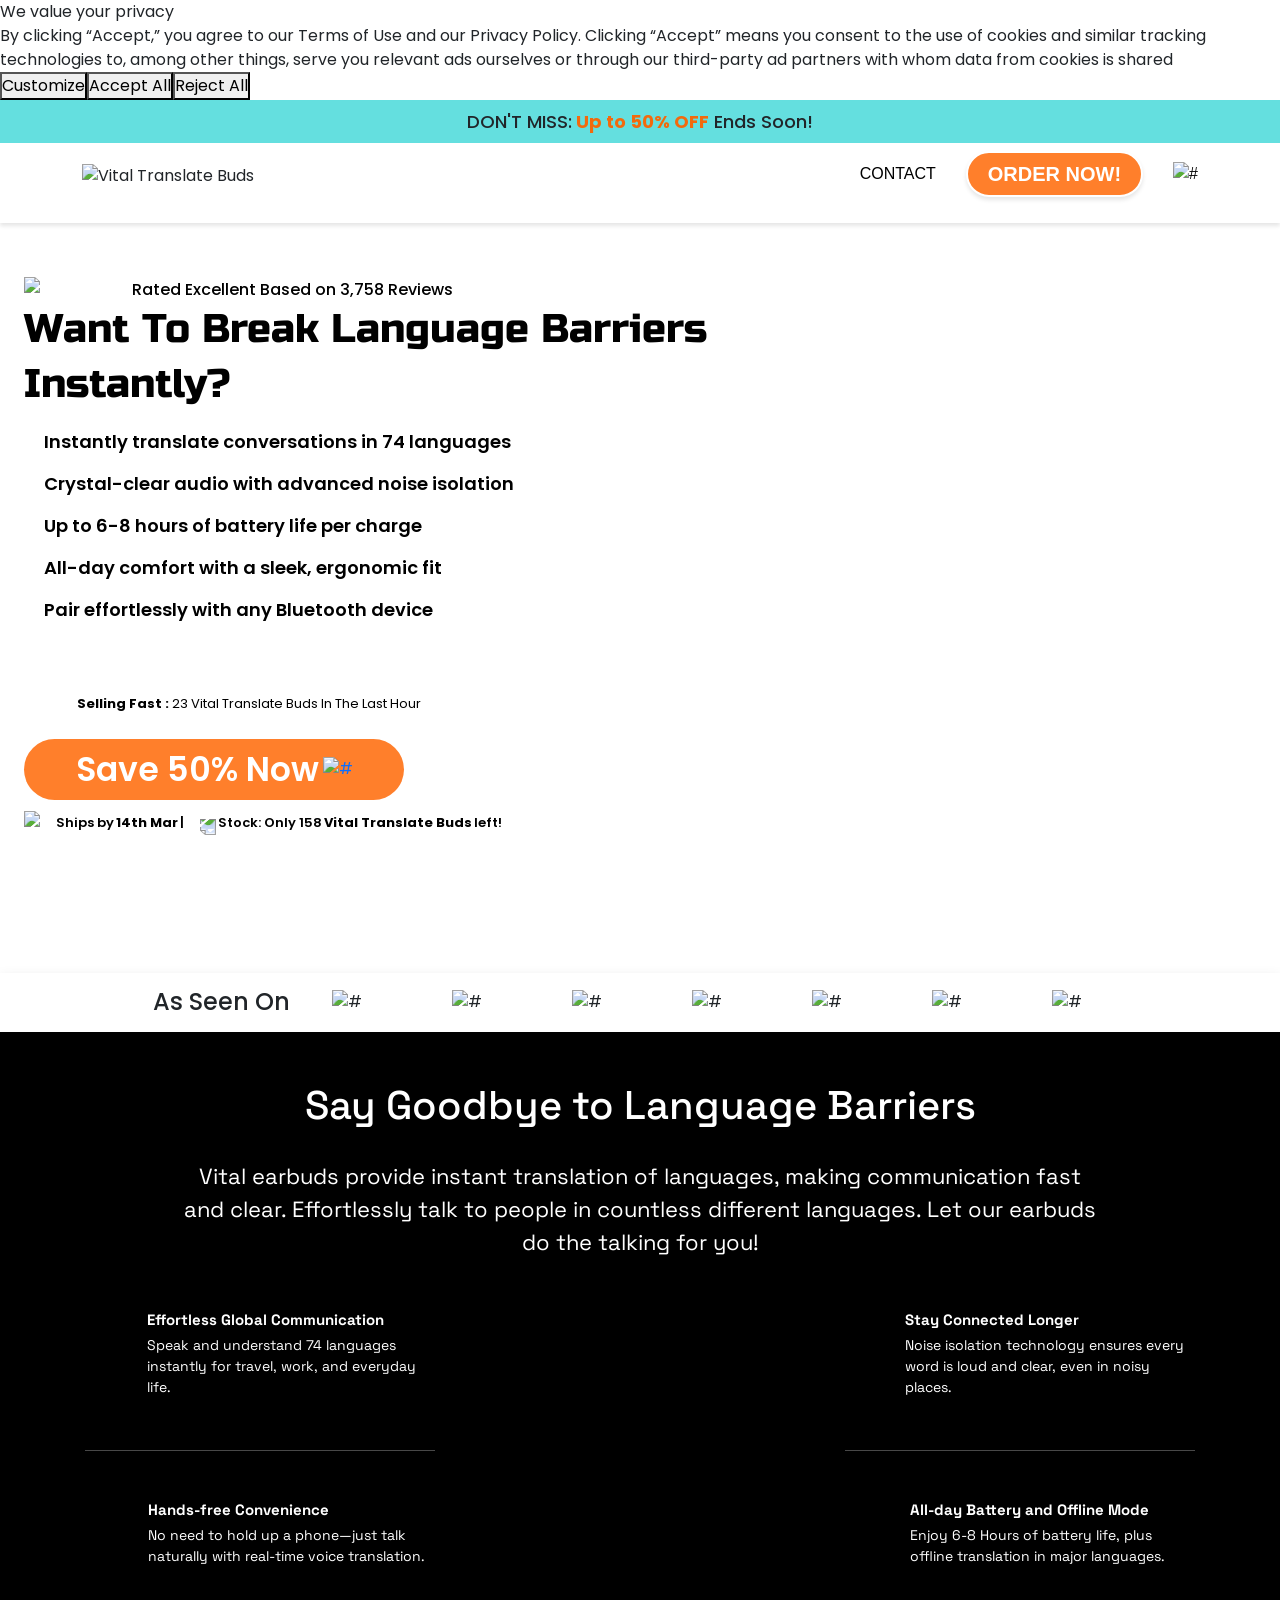
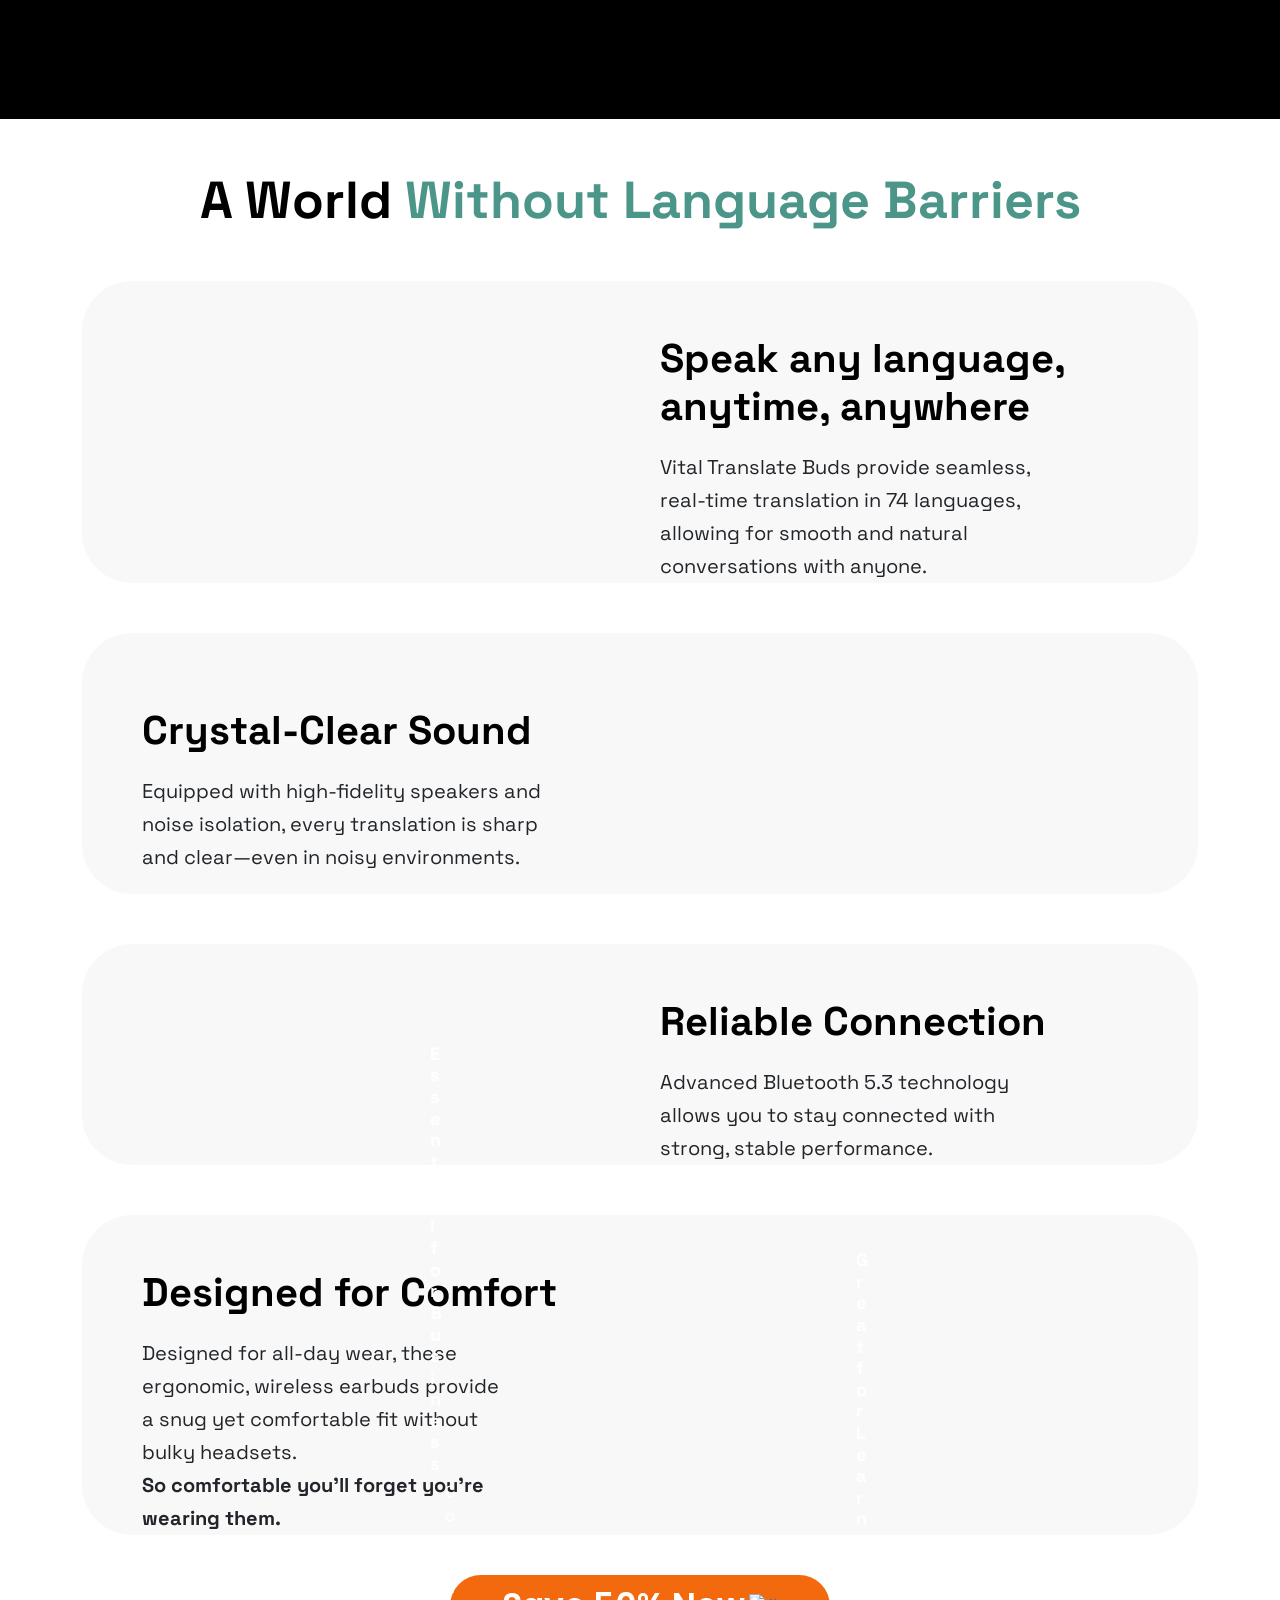
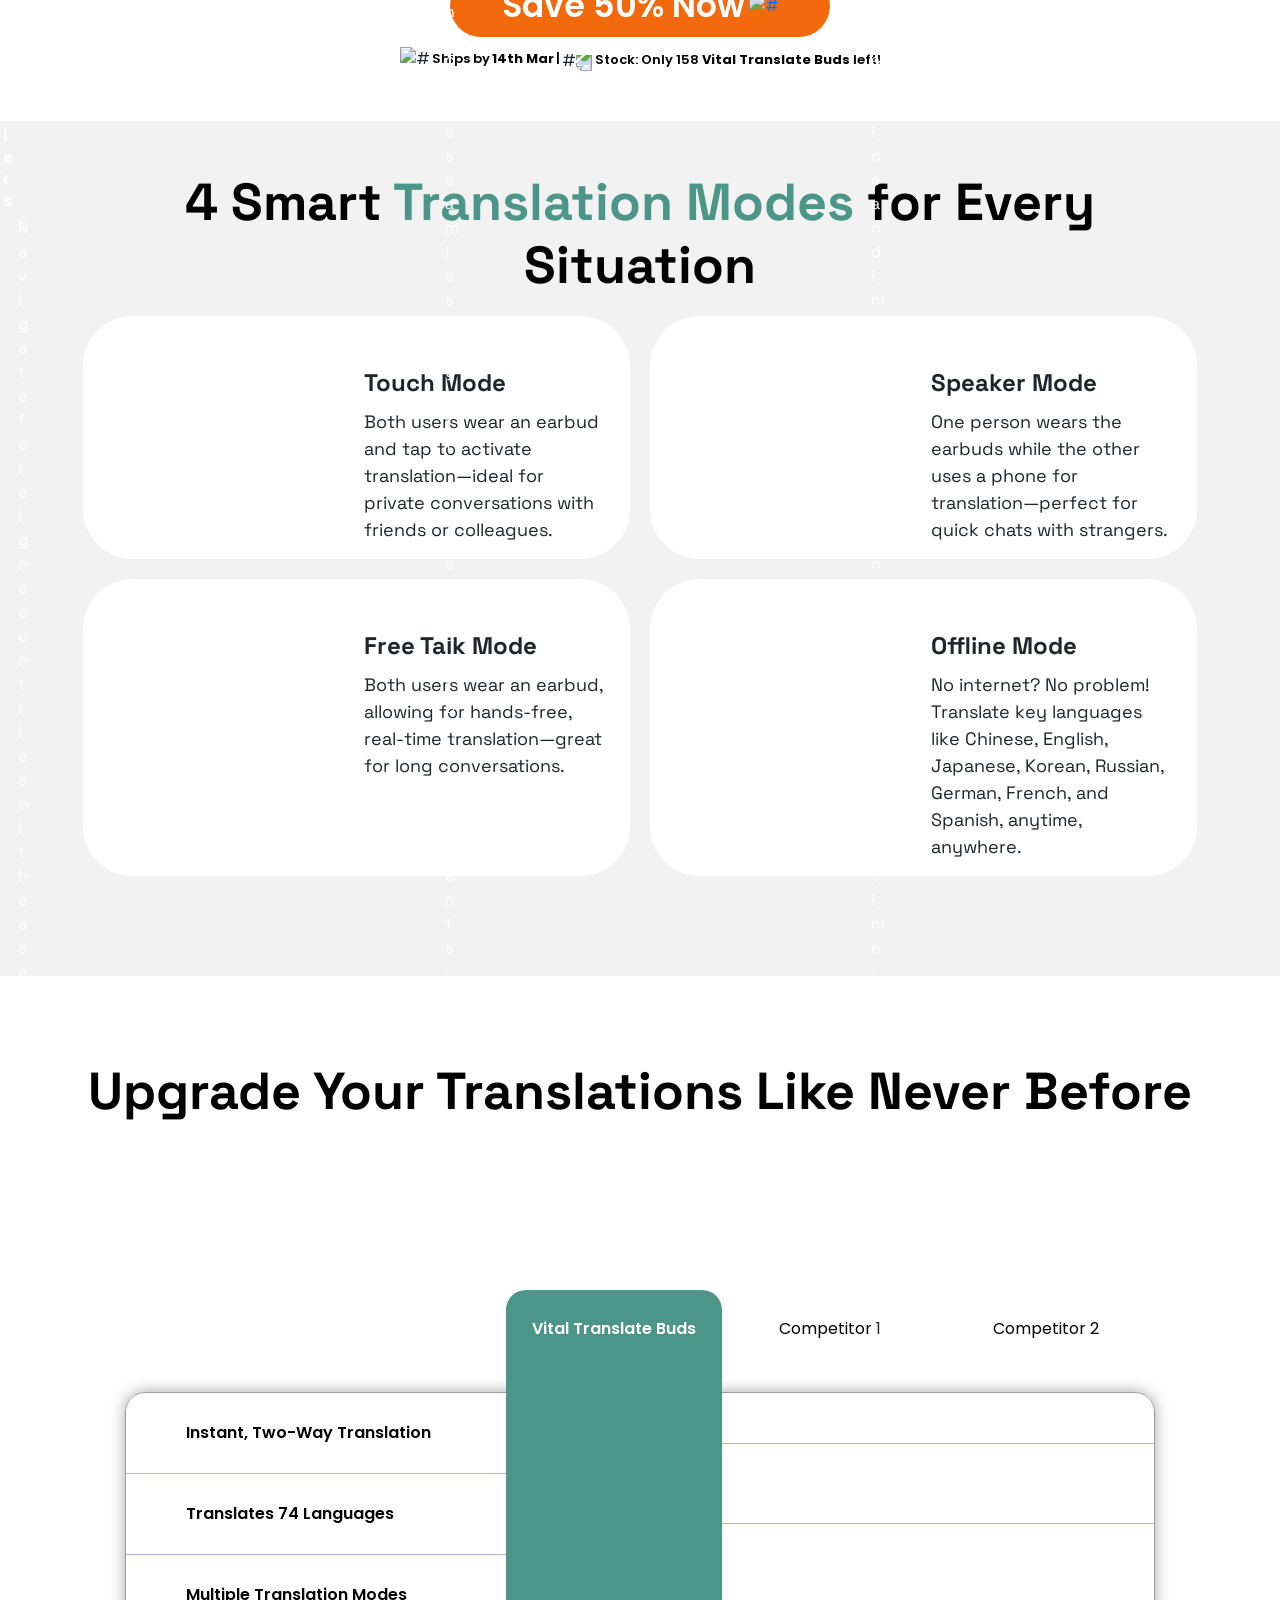
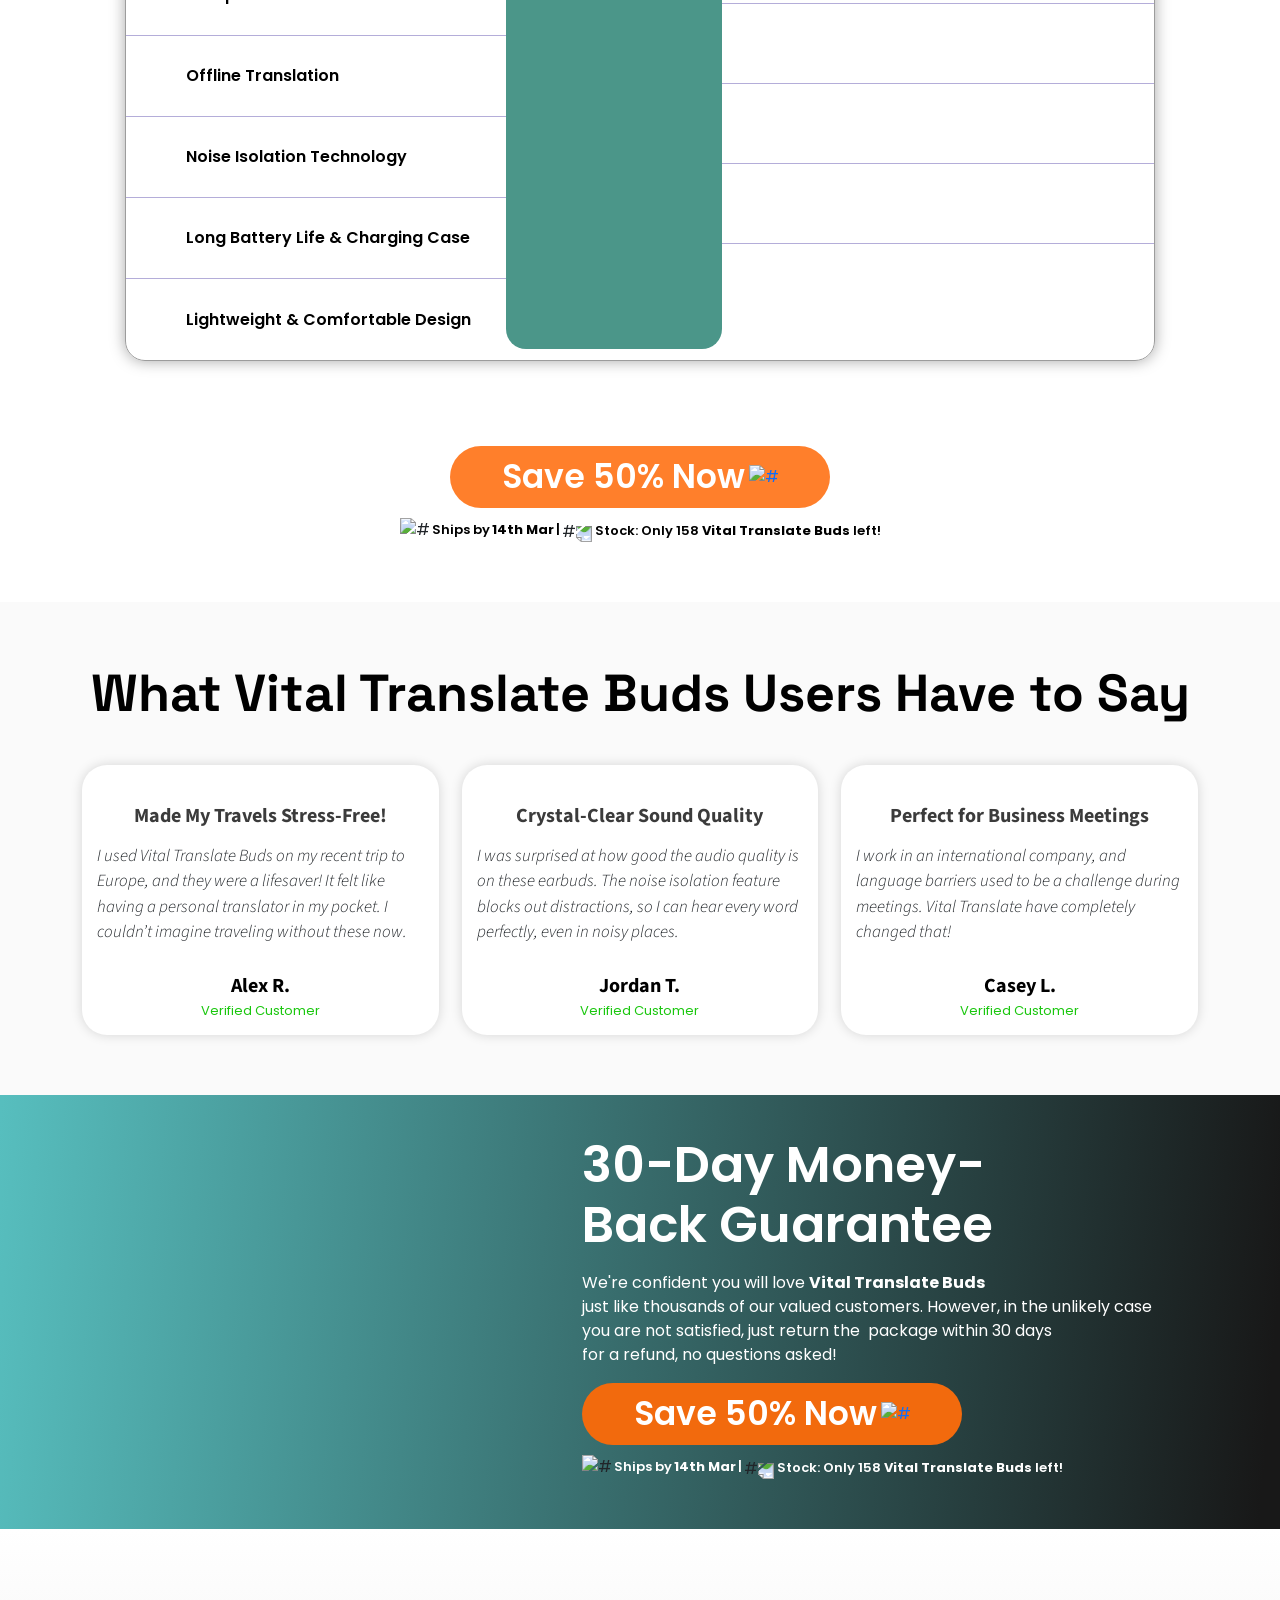
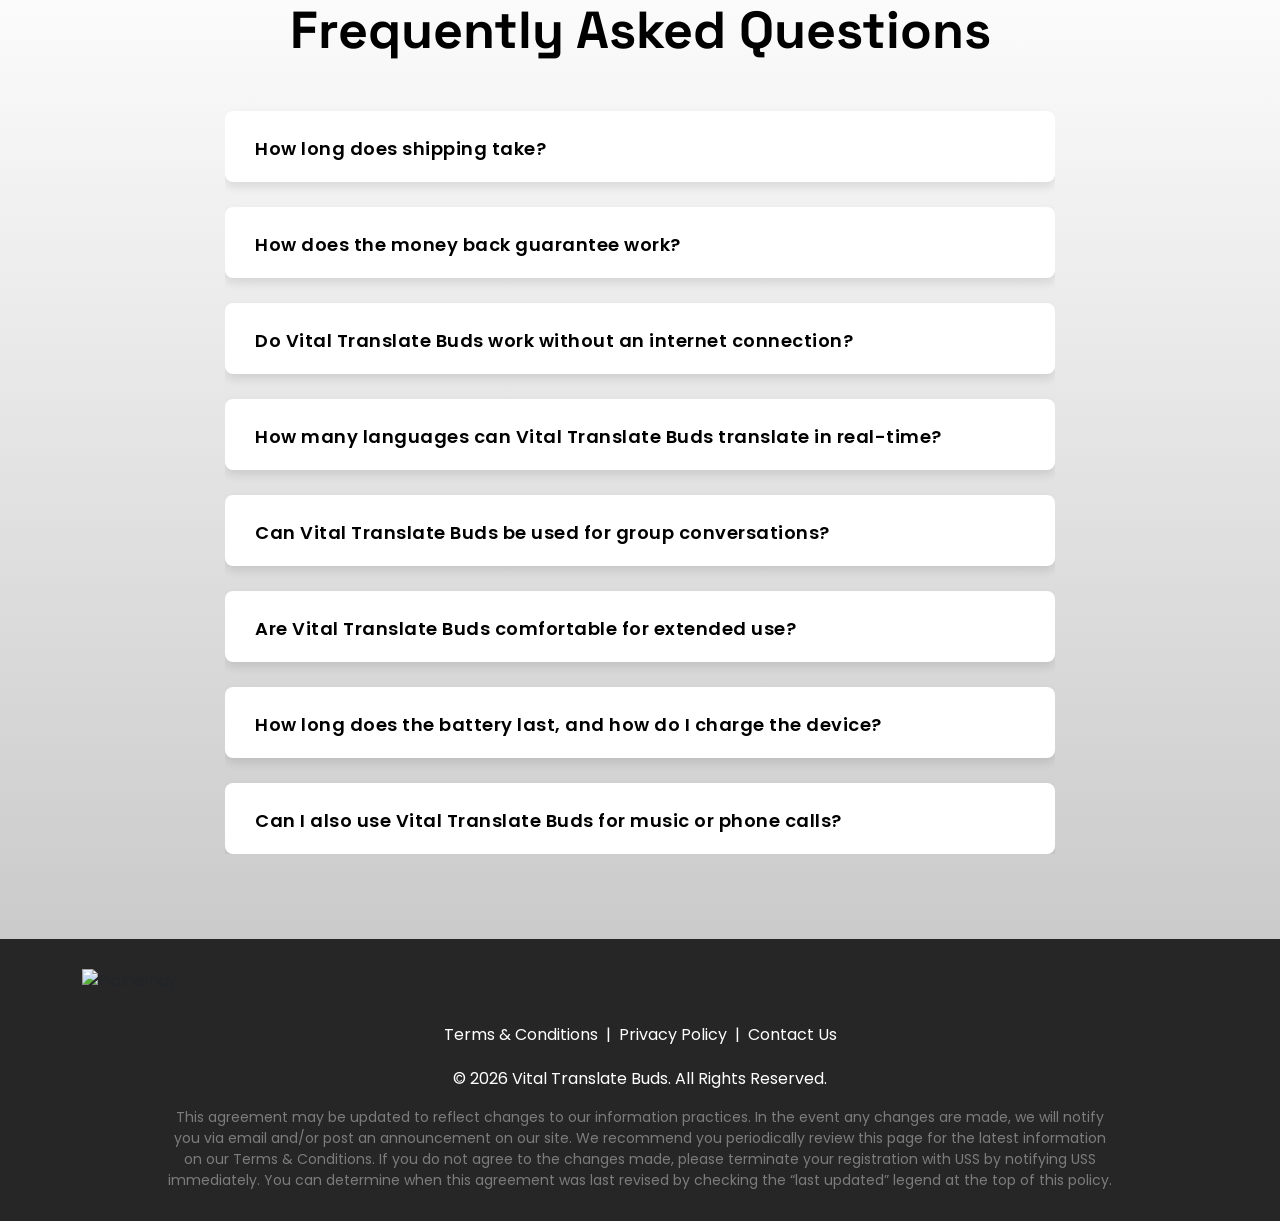
==== commit 48038e14: "deploy funnel preview" ====
--- a/1/int/en/us/index-v1-dtcv3/index.html
+++ b/1/int/en/us/index-v1-dtcv3/index.html
@@ -77,7 +77,7 @@
 const route = async () => {
   if (localStorage.getItem('sK_r')) return JSON.parse(localStorage.getItem('sK_r'));
   const sessionId = MVMT.getSessionId() || localStorage.getItem("mvmt_session_id") || "";
-  const url = 'https://func-ab-test-events-prod-001.azurewebsites.net/api/checkRoute?id=69e7ff7b8f21799ff5333a5a&v=177716358257528&sessionId='+sessionId;
+  const url = 'https://func-ab-test-events-prod-001.azurewebsites.net/api/checkRoute?id=69e7ff7b8f21799ff5333a5a&v=177791281813211&sessionId='+sessionId;
   try {
     const response = await fetch(url);
     if (!response.ok) throw new Error('Network response was not ok');
@@ -227,11 +227,11 @@
   
   </script>
 <script>
-  const offerName = ', Vital Translate Buds, Vital Translate Buds';
+  const offerName = 'Vital Translate Buds, Vital Translate Buds';
   window.dataLayer = window.dataLayer || [];
   window.dataLayer.push({
     'event': 'pageView', 
-    'offer': ', Vital Translate Buds, Vital Translate Buds',
+    'offer': 'Vital Translate Buds, Vital Translate Buds',
     'customer_id':sessionStorage.getItem("customerId") || undefined,
     'page':{
       'type':'LandingPage',
@@ -4800,7 +4800,7 @@
     width: 20px;
     height: 2px;
     border-radius: 0;
-}}</style></head><body><div><div><div class="c-lc9846 c-o6hhdg c-rri4mx cxpk1f6 c-5pdfmv c-a4oera c-i86k2d cfxwihl cnby850 ciwhsh3 cr8hj7x corctar c-mb61ox c-v76y7t c-n92bdn c-ic30jh c-lbx363 c5g4gle c-468i9h cnkzvdv c-1vttgr c-y2u18x c8q8of c-6s13s8 c-w92kqn c-17s8oo cms8v4l c570edc cfr8k07 c9e0l6b c-wjyd2k cppen2d c-1sbp6k c52ugyh cokimws ctlu5ap" data-cookie-banner=""><span class="cybjsex c-b1u9qq cq10fwz c-i9vfpo c-mb8mk">We value your privacy</span><span class="c-mtr8v"><div>By clicking “Accept,” you agree to our Terms of Use and our Privacy Policy. Clicking “Accept” means you consent to the use of cookies and similar tracking technologies to, among other things, serve you relevant ads ourselves or through our third-party ad partners with whom data from cookies is shared</div></span><div class="c-lc9846 c-oaxxat c-rri4mx cevei02 c-a4oera cruvoz0 c-b1u9qq c-crbsvi c-aop3ja c-ch8uwh c-i9vfpo c-evftdq" data-cookie-btns=""><button class="c-lc9846 c-oaxxat cxpk1f6 c-rri4mx c-3n4ynq c-jaytv5 c-sc1q4l c-z1rj74 ccdkvsh c-2hf5cf cu8uuf8 cz02kxo c-63hydz c-mb4rpv c-tij0or c-evftdq"><span class="">Customize</span></button><button class="c-lc9846 c-oaxxat cxpk1f6 c-rri4mx c-3n4ynq c-jaytv5 c-sc1q4l c-z1rj74 ccdkvsh c-2hf5cf cu8uuf8 cz02kxo c-63hydz c-tij0or c-mb4rpv c-evftdq"><span class="">Accept All</span></button><button class="c-lc9846 c-oaxxat cxpk1f6 c-rri4mx c1mdae7 c-jaytv5 c-sc1q4l ccdkvsh c-2hf5cf cu8uuf8 cey0ojg c-63hydz c-z1rj74 c-evftdq"><span class="">Reject All</span></button></div></div><div id="vGoDcB5d0eWDlI6ZHAeib" class=""><div id="y-r82vaB5pT11vIkSOu_d" class="top-bar"><div id="gah0Xk6H7hhtjEJ46skTa" class="container"><div id="Pfnm22cE8DNL18_L4SfYb" class="text-center mb-0"><p id="i1RUwAeU_fOdEdQ5z5OkG" class="">DON'T MISS:</p><p id="Q5k0yEzPmY80YLm_VDbp4" class="top-bar-accent">&nbsp;Up to 50% OFF</p><p id="IX8qRx_4W_QxP0Gd-oAoD" class=""> Ends Soon!</p></div></div></div><div id="nav-bar-section" class="d-none d-md-block"><div id="juvZmyMEJqH0bHhz3lEAU" class="nav-bar"><div id="iuVrGor6Wh82xSRTQ1crB" class="container"><div id="jlRVU3XiGSXUkyljIiEzo" class="nav-wrapper"><div id="4gjfvdSWyc-pn2sKVzjB2" class="nav-letf nav-box"><img src="assets/vital-translate-buds-header-logo.png" alt="Vital Translate Buds" class="img-fluid mt-1 cxsfp95" id="Iu_OEkdJgwFviFXfyPfYd" loading="lazy"/></div><div id="ZYu2TOLWdAF7HLKzNL_Ml" class="nav-rgt nav-box"><a id="QDM_eLH84RRwf_A4jd3yq" class="contact-link" href="https://vitaltranslatebuds.buylumina.co/offer/1/contact.php?" target="_blank">Contact</a><a id="-IFiEIPaVAnfiq3tZjgp1" class="order-link" href="javascript:throw new Error(&#x27;React has blocked a javascript: URL as a security precaution.&#x27;)" target="_self" data-cta-button="">Order Now!</a><a id="1kT9K-VSOqADHBz0yYK4y" class="country-link"><img src="assets/vital-translate-buds-us-flag.png" alt="#" class="img-fluid" id="vw8Zz7JL5udnuAOjoX9QZ" loading="lazy"/></a></div></div></div></div></div><div id="nav-bar-section-mob" class="d-block d-md-none"><div id="WA1kEtBMKDMm4t4FLUKYV" class="nav-bar"><div id="UZFRpn7vr5ozU990joDcG" class="container"><div id="ZxgWGfDELm6Injv57Y3Va" class="nav-wrapper"><div id="vS2K2-8NzqNMaHV8MT8ED" class="nav-letf nav-box"><img src="assets/vft-logo-main.png" class="c-hi7sxz cjmgjye c-d7jzl0 cb5afe2" loading="lazy"/></div><div id="kYjx_r_3GRFtbijdo2S4B" class="nav-rgt nav-box"><a id="y2AqgXylyrOUbhKy3bMBn" class="order-link" href="javascript:throw new Error(&#x27;React has blocked a javascript: URL as a security precaution.&#x27;)" target="_self">Order Now!</a></div></div></div></div></div><div id="hero-box" class=""><div id="cl-IBO2y9JxfSt3c51o7O" class="video-box"><video src="assets/vital-translate-buds-hero-mob-video.mp4" alt="" class=" hero-video d-md-none d-block cq10fwz" id="html5_video_7i9asy8s5mt" loading="lazy" autoplay="true" muted="" loop=""></video><video src="assets/vtb-lp-hero-video.webm" alt="" class="hero-video d-md-block d-none cq10fwz" id="html5_video_9am7rodsjuj" loading="lazy" autoplay="true" loop="" muted="" playsinline="true"></video></div><div id="TiaCIw1KbEtgV0WFWU4kb" class="hero-box-one"><div id="0YkDuF6svMPFui0fa0crZ" class="container d-block d-md-none"><div id="rLf8C3StWdCpLyaVaAIi-" class="hero-text"><h1 id="OleU5wqBLHGpjzJuxj2X7" class="">Speak Any Language Anytime, Everywhere</h1><div id="rndjSzYKITcoWBEkeIb0H" class="hero-rate"><img src="assets/vital-translate-buds-hero-rate.png" alt="#" class="img-fluid" id="q9zysIYWXb-HhOfQ9Yw1W" loading="lazy"/><p id="WqtF9DtzXGk2HveOCO6qh" class="">Rated Excellent Based on 3,758 Reviews</p></div><ul id="iYy8RStIK9NIeU1_tsvH_" class="c-hsdvv9"><li id="BNojjgK7ugdQ5JyIPnbPj" class="c-jfel69"><img src="assets/vital-translate-buds-icon-1.png" alt="" class="img-fluid c-1kh8qj c-lo5yhe" id="w32_a3HuAUWGjnHti6bS6" loading="lazy"/><p id="hPQkUV2f3GaDL6p7xhcvP" class="">Instantly translate conversations in 74 languages</p></li><li id="Ya2AI8Rz2ePyriRPiUgfl" class="c-jfel69"><img src="assets/vital-translate-buds-icon-1.png" alt="" class="img-fluid c-lo5yhe" id="dB0vxfrt9C95ZlChjMzty" loading="lazy"/><p id="-w2TiraWtsFfBHxNXVrwG" class="">Crystal-clear audio with advanced noise isolation</p></li><li id="-CpQJp49Aqx46cBVX2igN" class="c-jfel69"><img src="assets/vital-translate-buds-icon-1.png" alt="" class="img-fluid c-1kh8qj c-lo5yhe" id="PpgBET4inrk0yrbesp29J" loading="lazy"/><p id="aRgNgeRFmcY1oWOs8IrZS" class="">Up to 6-8 hours of battery life per charge</p></li><li id="9Rd5sYBKMRPXIgvb3bwpq" class="c-jfel69"><img src="assets/vital-translate-buds-icon-1.png" alt="" class="img-fluid c-1kh8qj c-lo5yhe c-5lvu6g" id="YHvE2RnWZqgC2dIvk0zDi" loading="lazy"/><p id="mUMONW98MwPs2gIDaHBom" class="">All-day comfort with a sleek, ergonomic fit</p></li><li id="6572zJVbR0OaxJOf8YcfU" class="c-jfel69"><img src="assets/vital-translate-buds-icon-1.png" alt="" class="img-fluid c-1kh8qj c-lo5yhe c-5lvu6g" id="xfc8Bj_5gGdiVJt5wg3XV" loading="lazy"/><p id="VTlm-x1MRajj-xvHZgjs3" class="">Pair effortlessly with any Bluetooth device</p></li></ul><div id="Raob7NE9r8FY8xsO0tlHr" class="selSec"><img src="assets/vital-translate-buds-fire.svg" alt="" class="selSec-box-img" id="dRt7ncfG7D_QvsACjtiLi" loading="lazy"/><p id="VTCI0abvbwOXthdtpm3zh" class="strong700">Selling Fast :</p><p id="VFmB9pDSxRnwpdWM3gsDe" class="">&nbsp;182 Vital Translate Buds Sold In The Last Hour</p><div id="S8JoUPHJQKPOeLr56z7Gh" class="selSec-box c-w9u8xv c7e7cj7"><img src="assets/vital-translate-lp-box.png" alt="" class="" id="_ElKuzU_0yowN46HWI6uj" loading="lazy"/></div></div><div id="mob-btn1" class="btn-box"><a id="mRofvvE2W6SLgoo_Zg5P1" class="save-btn spc-btn pulsate" data-cta-button=""><span id="JMkiiXEY3EAQ9c_5Bo2tl" class=""> Save 50% Now</span><img src="assets/vital-translate-buds-btn-arw.png" alt="#" class="img-fluid" id="P7xR1bNDB6O6xmcoPFQwD" loading="lazy"/></a><div id="Gw7Gw0yONBXazSyi8bloC" class="m-0 btn-bottom"><div id="fhvJu7jSQMoNA6eHohubr" class="img-stye"><img src="assets/vital-translate-buds-pseudo.png" alt="#" class="img-fluid dot-fade c-iwxwpx c-qvru8i" id="N_NjOko0bFCjyNg_qoWsH" loading="lazy"/></div><span id="442BXsfwk9MNTIP-YYUu6" class="btn-box-bottom-text"> Ships by </span><span id="Rj1vYYBT8f6gBvM1BScH4" class="btn-box-bottom-text font-style">14th Mar</span><span id="jAUulsHPgmWMsw9VNbfCa" class="btn-box-bottom-text"> | </span><div id="DB-SQ7MDtfbhRjaoEZ2NA" class="img-stye"><img src="assets/vital-translate-buds-Shape.png" alt="#" class="img-fluid hourglass" id="i_U-z2M1VDxW0DSF6F_U4" loading="lazy"/></div><span id="B2XcPzLcxgZMmTXCQxrc3" class="btn-box-bottom-text"> Stock: Only 6 </span><span id="McTpCRoT6Gk3AM20mRV3T" class="btn-box-bottom-text font-style font-weight-bold">Vital Translate Buds</span><span id="bdmI_KeBE7SxAhFJ72-6f" class="btn-box-bottom-text"> left!</span></div></div></div></div><div id="zeYtu6w2w3hmw0eBlD2JL" class="hero-con"><div id="3jnb9_f3psobCSWn31Fdl" class="container"><div id="tTxt5g2Ji2e9xLwjOO3g7" class="row"><div id="R8f3ABc8735dfRGJjUpbR" class="col-md-8"><div id="XrsxQj34W1C7b8YcXTJxw" class="row"><div id="Dl8-R6jlMhWNrugxugCEw" class="hero-text d-none d-md-block"><div id="Mren_7Il-9uW67MVg9rDc" class="hero-rate ccl2m5x"><img src="assets/vital-translate-buds-hero-rate.png" alt="#" class="img-fluid" id="73Jk5Pk5Nivb20SbRTowQ" loading="lazy"/><p id="3_XNZ006TIIUjf3yW-RgP" class="cxo9jnp"> Rated Excellent Based                               on                               3,758 Reviews</p></div><h1 id="Fu8-tfa8DBthDn2U-Kglw" class=""><span id="286ou_5QjF8D-LMpYMLqY" class="sub-hdng1">Want To Break Language Barriers Instantly?</span></h1><ul id="3DdYMWc1r5tVRsypJpriF" class=""><div id="1pA-3Sq1Wzv-ZlEpQ3H2H" class=""><li id="p0ce2v1Iky1ISGVPX2Ivb" class=""><img src="assets/vital-translate-buds-icon-1.png" alt="" class="img-fluid" id="LpyTOVq04hqjrW5Eb9cPG" loading="lazy"/><p id="FrFQx9LXEloz21AQ8iLgj" class="">Instantly translate conversations in 74 languages</p></li><li id="kehYIyZ1YijPI7Sqa2nPI" class=""><img src="assets/vital-translate-buds-icon-1.png" alt="" class="img-fluid" id="VPp5vdfFMpluGNjbdw9al" loading="lazy"/><p id="3s4Ne7ZHVpveOwK51gFuA" class="">Crystal-clear audio with advanced noise isolation</p></li><li id="M9f13EGoFZ-c3ccYvulBj" class=""><img src="assets/vital-translate-buds-icon-1.png" alt="" class="img-fluid" id="7SXTIlsibQGN086-5Gbw1" loading="lazy"/><p id="1X7gQcl2WICG05Qw6i2ND" class="">Up to 6-8 hours of battery life per charge</p></li><li id="Sp-yP3LZFt29rv3JnoHJG" class=""><img src="assets/vital-translate-buds-icon-1.png" alt="" class="img-fluid" id="Uji0Hz8Ts_mUb6JrvCJ2X" loading="lazy"/><p id="IHAASG48vfBey2601rRdb" class="">All-day comfort with a sleek, ergonomic fit</p></li><li id="nGr_srFjIq2s5tTlzcUnb" class=""><img src="assets/vital-translate-buds-icon-1.png" alt="" class="img-fluid" id="IGJE4G3hXuldHRWbWML2j" loading="lazy"/><p id="xteSciB8bXkdFrv_KQ3wM" class="">Pair effortlessly with any Bluetooth device</p></li></div></ul><div id="YlSPFIfazT9yUS9TkQdy7" class="selSec"><img src="assets/vital-translate-buds-fire.svg" alt="" class="selSec-box-img" id="609k-yv6Liv6wLypl4XG-" loading="lazy"/><p id="O5zmjwAwthWZhRALTP5Fp" class="strong700">Selling Fast :</p><p id="8DMQ-naUxRrGcoJDgR0Ud" class="">&nbsp;182&nbsp;<span style="white-space-collapse: preserve;">Vital Translate In The Last Hour</span></p><div id="zNE96jmxFB3nVjANE9zdN" class="selSec-box c-d7jzl0 c-i9vfpo"><img src="assets/vital-translate-lp-box.png" alt="" class="" id="zZ70a-23nVtWAaVLa55hO" loading="lazy"/></div></div><div id="mob-btn2" class="btn-box"><div id="9m2ElXu-cw9fd1C0ACT3u" class=""><a id="qH5U0ks2eUR5rwVQP4tP7" class="save-btn spc-btn pulsate" data-cta-button="" data-AHDQb="AHDQb"><span id="fWHcTFsAQZqrsENdYmybw" class=""> Save 50% Now</span><img src="assets/vital-translate-buds-btn-arw.png" alt="#" class="img-fluid" id="eN3FaYZdXcRuMYfXGabmT" loading="lazy"/></a><div id="X1dS1h8ue2Gohga74tx9Z" class="m-0 btn-bottom"><div id="vXFwXZb93QC76aM-BCvxp" class="img-stye"><img src="assets/vital-translate-buds-pseudo.png" alt="#" class="img-fluid dot-fade c-iwxwpx c-qvru8i" id="Ch9X-xXFMv7Nuue-sSILj" loading="lazy"/></div><span id="es2oWiEiCj_69ONnyReqm" class="btn-box-bottom-text"> Ships by </span><span id="D2dLyOVy8vaVTLIw_q9XW" class="btn-box-bottom-text font-style">14th Mar</span><span id="xLnFgtxCfyeJqCjIdse_S" class="btn-box-bottom-text"> | </span><div id="DKtitHO15S7jiCy2VM3ZM" class="img-stye"><img src="assets/vital-translate-buds-Shape.png" alt="#" class="img-fluid hourglass c-i9ssap ciuxhk9" id="l9Ax9QFu3M37H4fPuzX-h" loading="lazy"/></div><span id="AEWSCpqrC_lLfVUH68ReQ" class="btn-box-bottom-text"> Stock: Only 6 </span><span id="xu1SU4R6P3p5Qz7m4YY9y" class="btn-box-bottom-text font-style font-weight-bold">Vital Translate Buds</span><span id="eq8of9HMn0SFiVXtn3L9k" class="btn-box-bottom-text"> left!</span></div></div></div></div></div></div></div></div></div></div></div><div id="0Q9SAtBezHy5_qIrx2nPA" class="benifit-boxes"><div id="pUm6JGWCM9qsG2mNkoLO8" class="container"><div id="411aAoGvM8sQ_RhBrFB4G" class="fes-box desk-view"><div id="fko70uJgy6uybx6Shfm53" class="fea-wrapper"><div id="6d8Fl6j38nRkAldx8vSwL" class="fea-head"><h3 id="qJfhQTMbsqTiPlsgUQUsn" class="">As Seen On</h3></div><div id="_rYqV7Ats4zTDlRtpe8MC" class="fea-img"><img src="assets/vital-translate-buds-brand-1.png" alt="#" class="img-fluid" id="y2CbahPlH9Ho3Ze34Mopc" loading="lazy"/><img src="assets/vital-translate-buds-brand-4.png" alt="#" class="img-fluid" id="FRF19e92_9E8eTkyQX4QA" loading="lazy"/><img src="assets/vital-translate-buds-brand-3.png" alt="#" class="img-fluid" id="iry_2J3ET-1AXhe9TJjP0" loading="lazy"/><img src="assets/vital-translate-buds-brand-6.png" alt="#" class="img-fluid" id="QDsc5rM5hw9qN5pePgZJU" loading="lazy"/><img src="assets/vital-translate-buds-brand-5.png" alt="#" class="img-fluid" id="g8980VnW4qgPZV209Q3Kk" loading="lazy"/><img src="assets/vital-translate-buds-brand-2.png" alt="#" class="img-fluid" id="oGU_hRHCJ1CjdYgS6po_B" loading="lazy"/><img src="assets/vital-translate-buds-brand-7.png" alt="#" class="img-fluid" id="2mU3aG2Y8EfRvLQWJhWi-" loading="lazy"/></div></div></div></div></div><div id="ldEehoyImSt4-mM3gNspN" class="brand-slider-box mob-view"><h3 id="p1fwAU57iQYoePYWoSN9m" class="text-center">As Seen On</h3><div id="gyiP81kcJ5iBVzKelMXO9" class="carouselBx-wrapper"><div id="vvKTAfYThq3DrBYRmKlq5" class="carouselBx"><div id="DW__V3qlR1XGeOK6duGkd" class="carouselBx-items"><img src="assets/vital-translate-buds-brand-1.png" alt="#" class="img-fluid" id="bn_Mtv8qnxlbxRG-p8UZy" loading="lazy"/></div><div id="PgsfdxrQK4kUMvrYZZnRj" class="carouselBx-items"><img src="assets/vital-translate-buds-brand-4.png" alt="#" class="img-fluid" id="ZE_dNTzU2KNUt_d61qTDC" loading="lazy"/></div><div id="yiOz1wompPKKt6338SGWT" class="carouselBx-items"><img src="assets/vital-translate-buds-brand-3.png" alt="#" class="img-fluid" id="rm2sJ_5XxnIPewae5zeTF" loading="lazy"/></div><div id="sM4_HaREF0u_qTLImKSjJ" class="carouselBx-items"><img src="assets/vital-translate-buds-brand-6.png" alt="#" class="img-fluid" id="v71jkPaPOBVhoeSnlp_cR" loading="lazy"/></div><div id="1BwH-BVucZXW3LHXu9JTI" class="carouselBx-items"><img src="assets/vital-translate-buds-brand-5.png" alt="#" class="img-fluid" id="OpyTS6LvMJ9siyq1T3b9M" loading="lazy"/></div><div id="U9wpisaWLKGO7iPEuO-Jt" class="carouselBx-items"><img src="assets/vital-translate-buds-brand-2.png" alt="#" class="img-fluid" id="FGqb33_z1-ZkVAmylH-qV" loading="lazy"/></div><div id="6YJv2ikcjb_ofxbMgY_Um" class="carouselBx-items"><img src="assets/vital-translate-buds-brand-7.png" alt="#" class="img-fluid" id="GyRZ5KxKdeISdNhw7BY7-" loading="lazy"/></div></div></div></div><div id="d-ZftSaC-CtVYcIqZtRTO" class="sec1"><div id="jkrjJhq6rgJTVnAxPbzLe" class="container"><div id="H8vJd_28NKFSIyC0h2bcv" class="row"><div id="__dMqkOCppHoJiftDNA2K" class="col-md-12 text-center"><h3 id="ml0Ih4Lm_f3Vw05cKrUaf" class="">Say Goodbye to Language Barriers </h3><p id="mP9VH409pBU6YH-7Pm3CE" class="">Vital earbuds provide instant translation of languages, making communication fast and clear. Effortlessly                talk to people in countless different languages. Let our earbuds do the talking for you!</p></div><div id="0XmII0-qcij00Z4slr0zL" class="grwPlnt"><div id="QmTFg3okLonSh4VYrNgTu" class="midgrwBx txtRght"><div id="IYnCvaJ5_ASa2Wg7If79N" class="midBx"><img src="assets/vital-translate-buds-black-icon1.png" alt="" class="img-fluid" id="n4191V035LDRIAAc6B7Go" loading="lazy"/><div id="zISE3k3Ms6CuMeNOP_ERo" class="midTxt"><h4 id="F9iBiO9Bp2jy0XlrEEQyt" class="">Effortless Global Communication</h4><p id="JNkRqgX4iZMv7HTEZHTsI" class="">Speak and understand 74 languages instantly for travel, work, and everyday life. </p></div></div><div id="JcxxPc2g6UFQKc9WfMuu_" class="midBx"><img src="assets/vital-translate-buds-black-icon2.png" alt="" class="img-fluid" id="QsJf1IOiu5ZIEt-tC6lQ9" loading="lazy"/><div id="b7z6uMpicBG0PorBRql-C" class="midTxt"><h4 id="1zxOVZI9jtR-hFroJ0DSD" class="">Hands-free Convenience</h4><p id="jBSGLyE22ob70dRLsA1J2" class="">No need to hold up a phone—just talk naturally with real-time voice translation.                      </p></div></div></div><div id="VQpyvZQcxB4UeRJtnTOzp" class="midgrwBx midWdth"><img src="assets/vital-translate-buds-mid-Img.png" alt="" class="img-fluid" id="7Bzst88-VRT0KRJ4w_98e" loading="lazy"/></div><div id="jMogt0YR0Zi62saYesn6Y" class="midgrwBx"><div id="0bPIqhZqjpSh-k5h4wv73" class="midBx"><img src="assets/vital-translate-buds-black-icon3.png" alt="" class="img-fluid" id="s2xA02Yp4P2-p2s2m670i" loading="lazy"/><div id="FJIKwdmJNQR7fW3FCcO2p" class="midTxt"><h4 id="xjvpR1nRHRf6DEVzXl3C6" class="">Stay Connected Longer</h4><p id="cwsjZ7L7iuAyVYyjwBpzA" class="">Noise isolation technology ensures every word is loud and clear, even in noisy places. </p></div></div><div id="wIlEOqyQnsFDKd-uAqcjh" class="midBx lstPrt"><img src="assets/vital-translate-buds-black-icon4.png" alt="" class="img-fluid" id="h5Uc5BjMk-EaAsdye1CDR" loading="lazy"/><div id="DAgsoyTafOau_h7XAn4Lg" class="midTxt"><h4 id="tguDGxxPff87JVkUaFGhE" class="">All-day Battery and Offline Mode</h4><p id="H4HnRtBYoV6RoAdo1a5vk" class="">Enjoy 6-8 Hours of battery life, plus offline translation in major languages.</p></div></div></div></div></div></div></div><section id="sec-podcast" class=""><div id="EMKbd1TNIJ6XaX-7PM7nL" class="container"><div id="2N3gURYm7uJlOpudhLIJQ" class="sec-3-head"><h2 id="QpIXNn_2ZQGeh-wVPZx1_" class="sec-head text-center"><span id="bw4777SrjJxPAn7s1GtlG" class="">A World </span><span id="NO7GKeBZQm8xJlC_nxeir" class="sec-3-head-accent">Without Language Barriers</span></h2></div><div id="mL4mhH9iVic_5rU_b1SsX" class="s3-box s3-wrapper box-1"><div id="lpifTSnUJHkFo5RBvovR_" class="s3-img s3-con-box" loop="" autoplay="true" mute="true"><video src="assets/vital-translate-buds-video-1.mp4" alt="" class="" id="html5_video_2ds1zpre60i" loading="lazy" autoplay="true" muted="" loop="" playsinline="true"></video></div><div id="Oti01S0Gx8HKK-kJp1c3N" class="s3-text s3-con-box"><div id="JlCQbCO7syEVvNVzlTg2a" class="mob-wrapper"><div id="_izqqNlDvJO0FnEttmqHJ" class="num-cir"><img src="assets/white-icon1.png" alt="" class="img-fluid" id="XcDNY7_Z7DOJZJsWN1xuD" loading="lazy"/></div><h3 id="xKZXTKRXTV6qOgj48RxdZ" class="">Speak any language, <br>anytime, anywhere</h3></div><p id="vTPA5hEZfD1uJAeOKPdSi" class="">Vital Translate Buds provide seamless, real-time translation in 74 languages, allowing for smooth and                natural conversations with anyone.</p></div></div><div id="fWDHUy-Zl2WfOL0ktEulM" class="s3-box s3-wrapper box-2"><div id="vBmIIMGrEWXmVxs1sd3zo" class="s3-text s3-con-box"><div id="pLWXUnOhbyVA1fFBLVaGO" class="mob-wrapper"><div id="sRKAk6Z3PcF90ua2S7s43" class="num-cir"><img src="assets/white-icon2.png" alt="" class="img-fluid" id="3-zNbzFRIhu5I16wlLwck" loading="lazy"/></div><h3 id="jhgV36n2fjn7sotx7wSB5" class="">Crystal-Clear Sound</h3></div><p id="0z4q7g1cckMOHEDxB_C3h" class="">Equipped with high-fidelity speakers and noise isolation, every translation is sharp and clear—even in                noisy environments.</p></div><div id="Uoi3n0uOY0FU6pToML-We" class="s3-img s3-con-box"><video src="assets/vital-translate-buds-video-2.mp4" alt="" class="" id="html5_video_a9brcmd90ei" loading="lazy" autoplay="true" muted="" loop="" playsinline="true"></video></div></div><div id="7qmBZQ1TL4dAJDdcsXjHd" class="s3-box s3-wrapper box-4"><div id="H0lOINDSrohnVWNVLT1IJ" class="s3-img s3-con-box"><img src="assets/vital-translate-buds-img-cir2.png" alt="" class="img-fluid" id="Lgcx6O43g8wNFx2TaRBlu" loading="lazy"/></div><div id="Fp1Bul1Z7UNeFY3M8OQgD" class="s3-text s3-con-box"><div id="WAkfJTGTm-E4Q1fwHAab9" class="mob-wrapper"><div id="0ogRfEqX31o4V0o-R4ZDp" class="num-cir"><img src="assets/vtb-lp-benefits-icon-3-104px.png" alt="" class="img-fluid c-lkq7ui" id="pqAMcNa80Wyi78pYy31My" loading="lazy"/></div><h3 id="ZyqZl6pr3jp4M8Q8Gz_Ip" class="">Reliable Connection</h3></div><p id="gf30dGcOvkjaWTXu93wLO" class="">Advanced Bluetooth 5.3 technology allows you to stay connected with strong, stable performance.</p></div></div><div id="DzWf5OuGzR0pCYq7Namte" class="s3-box s3-wrapper box-5"><div id="jFKDJJwvg0J66OXbOJ-9m" class="s3-text s3-con-box"><div id="8OCTZyKYoJcW9_DHxwP2B" class="mob-wrapper"><div id="0_X8wLiNV7mAEvRtzSn-1" class="num-cir"><img src="assets/white-icon4.png" alt="" class="img-fluid" id="WTjJnchelhALFHS5UH9lr" loading="lazy"/></div><h3 id="XCUnlwuYd7yIPg834TZ5k" class="">Designed for Comfort</h3></div><p id="UmfBYumNjZXCgVLwmLiUS" class="">Designed for all-day wear, these ergonomic, wireless earbuds provide a snug yet comfortable fit without                bulky headsets.</p><p id="i2Y-sHWKOq_fONEPY8_qc" class="strong700">So comfortable you'll forget you're wearing them.</p></div><div id="9G5ZgiHAOJdIXf48x6C4W" class="s3-img s3-con-box"><video src="assets/vital-translate-buds-video-3.mp4" alt="" class="" id="html5_video_a6sf0azffa5" loading="lazy" autoplay="true" muted="" loop="" playsinline="true"></video></div></div><div id="mob-btn3" class="btn-box"><a id="qtny6x1TJ5nKSj2ZEHMvd" class="save-btn spc-btn pulsate" data-cta-button=""><span id="Ftud9y96DJindurxMSSp9" class=""> Save 50% Now</span><img src="assets/vital-translate-buds-btn-arw.png" alt="#" class="img-fluid" id="y42ZlKwG47nS2J4H_ADXI" loading="lazy"/></a><div id="PrFHCKQlI_OQy5fzSucIK" class="m-0 btn-bottom"><div id="EY4Qp6OVQJZ7ZzKCT4F5M" class="img-stye"><img src="assets/vital-translate-buds-pseudo.png" alt="#" class="img-fluid dot-fade c-iwxwpx c-qvru8i" id="CvZB0v9BnSHOTK-JMA3dV" loading="lazy"/></div><span id="ERaNZW4xBqNtRqdEZu5uR" class="btn-box-bottom-text"> Ships by </span><span id="7IMxCMDbY4ickJiqrEOm5" class="btn-box-bottom-text font-style">14th Mar</span><span id="yXi3vAGlPjDEGBCWImVIZ" class="btn-box-bottom-text"> | </span><div id="kbpiW-Kg-ekvIcJ61gMno" class="img-stye c-oaxxat"><img src="assets/vital-translate-buds-Shape.png" alt="#" class="img-fluid hourglass c-i9ssap ciuxhk9" id="Jg9u2UCoxbTudwyE1E6C5" loading="lazy"/><span id="PwKbLnJedSPWfUE3CcHwd" class="btn-box-bottom-text"> Stock: Only 6&nbsp;</span><span id="BTyIx301JtTZ9V6VXNtf0" class="btn-box-bottom-text font-style font-weight-bold">Vital Translate Buds</span><span id="ANDiBrqnlZdrArsZfYG0j" class="btn-box-bottom-text">&nbsp;left!</span></div></div></div></div></section><section id="gznI5AaV11uBt7ATRjpc-" class="greyBg"><div id="B9Q8AF29ND3st61CryFGf" class="container"><div id="jAFsQ8BwcjQ4t8Yh9KVbw" class="sec-3-head"><h2 id="xD_Ep6f0fQTYLIA9aknKm" class="sec-head text-center"><span id="CBy14_1jI1Olc27Taz1C0" class="">4 Smart </span><span id="y1iHJLQaOa4aiSMxqvC7k" class="sec-3-head-accent">Translation Modes&nbsp;</span><span id="s8RLxOhw84yaK6yDq9nfb" class="">for Every Situation</span></h2></div><div id="ukbcqacZeQJM3Z9zd7CV-" class="featureSec desk-view"><div id="lWp6wgKcpWxyE6sWo18K1" class="featureBx"><div id="vHCfh_ItRzJ1Su9QaWp4b" class="featureImg"><img src="assets/vital-translate-buds-feature-1.png" alt="" class="img-fluid" id="FjcmcMBZNsfLZMX1AqKML" loading="lazy"/></div><div id="dupkNv6v0DayZFXo1O1cw" class="featureTxt"><img src="assets/vital-translate-buds-hand-icon.png" alt="" class="img-fluid" id="9bjse26rckDOBg8zBhvXB" loading="lazy"/><h4 id="bQ3i5Au2_7YRSdIOF9mou" class="">Touch Mode</h4><p id="veH0ObhTP66TR6m53MX5d" class="">Both users wear an earbud and tap to activate translation—ideal for private conversations with friends                   or colleagues.</p></div></div><div id="gjeGki_hQaEAZTUM_A6mJ" class="featureBx"><div id="I6apv9G1plm_w7UopmX3V" class="featureImg"><img src="assets/vital-translate-buds-feature-2.png" alt="" class="img-fluid" id="AfgA-LCbutl5W0aM9SaqT" loading="lazy"/></div><div id="LVQEJ0Y0K8pfAUkJVRAh_" class="featureTxt"><img src="assets/vital-translate-buds-speaker-icon.png" alt="" class="img-fluid" id="wDltzOvd5WmUbhEzzAHOX" loading="lazy"/><h4 id="-KGEZuqCIqWM6v9rdFCz5" class="">Speaker Mode</h4><p id="id68Pu1RV7IMjmp2lLopy" class="">One person wears the earbuds while the other uses a phone for translation—perfect for quick chats with                   strangers.</p></div></div><div id="Vg23lf-1bStP-O6OpZ2y9" class="featureBx"><div id="bbfg6sugc1BPVpmfxJ2fp" class="featureImg"><img src="assets/vital-translate-buds-feature-3.png" alt="" class="img-fluid" id="ooQjVGBevibKvSr8lNgop" loading="lazy"/></div><div id="bj1Daukn1Xe4ASmABchFJ" class="featureTxt"><img src="assets/vital-translate-buds-chat-icon.png" alt="" class="img-fluid" id="HJIyBjpAZYfe8CcsBZJdl" loading="lazy"/><h4 id="8QhZQA8V0oAp5PJhHhDD1" class="">Free Talk Mode</h4><p id="CROkEy6H9Zf412jzjlRiB" class="">Both users wear an earbud, allowing for hands-free, real-time translation—great for long                   conversations.</p></div></div><div id="T4nyyLKiT_JTZlOnmbIpn" class="featureBx"><div id="WnkzcnzlvaT2NuWuTZrhI" class="featureImg"><img src="assets/vital-translate-buds-feature-4.png" alt="" class="img-fluid" id="aP5qfcoD1XtcpIFhInCkj" loading="lazy"/></div><div id="0Q9FoO3PIHeoTHcEaclCM" class="featureTxt"><img src="assets/vtb-lp-features-icon-4-46px2.png" alt="" class="img-fluid" id="iTS-l6TqAQn0rHRt0vrLU" loading="lazy"/><h4 id="SlN6WyX-DoYbacPlDo2VB" class="">Offline Mode</h4><p id="OXnHQjWrLfXGOh43c07Gc" class="">No internet? No problem! Translate key languages like Chinese, English, Japanese, Korean, Russian,                   German, French, and Spanish, anytime, anywhere.</p></div></div></div><div id="4KhX_LIPzrzCAQDFiz_Th" class="featureSec d-md-none d-block"><div id="dbWTXqRzmekTgfueOCvwI" class="owl-carousel owl-theme owl-loaded owl-drag"><div id="RTgJaifAUMv4lQgN-s1CG" class="owl-stage-outer"><div id="TPPnHOdH27N-nuGrheymq" class="owl-stage"><div id="AOl0OTjODe5gEhzaG994S" class="owl-item"><div id="vABLMy8rMw1aw-POrH9p7" class="item"><div id="mq9nH9fIUtWg7eGr7lRdM" class="featureBx"><div id="CvPoc2Ka_jARgXn-s3Ekw" class="featureImg"><img src="assets/vital-translate-buds-feature-1.png" alt="" class="img-fluid" id="vxt_7Xa6_F6nMtNViUyVY" loading="lazy"/></div><div id="2sETFy915nRmTnNg5FHDN" class="featureTxt"><img src="assets/vital-translate-buds-hand-icon.png" alt="" class="img-fluid" id="SdAWVg4s5lcWUKRAHmq8w" loading="lazy"/><h4 id="xtj4v6noY9bL0yih3f1Rk" class="">Touch Mode</h4><p id="BHLP7UVoAQNPO8Opz0zSN" class="">Both users wear an earbud and tap to activate translation—ideal for private                                  conversations with friends or colleagues.</p></div></div></div></div><div id="-qruU3ZdzzvCFZQBBy9RU" class="owl-item"><div id="kUpZSYxMMvpz_zIv1HDdy" class="item"><div id="u_tVEaDQh__-cs8zeD5Qd" class="featureBx"><div id="2AQWdqTmzYhoj5x5E6Y5X" class="featureImg"><img src="assets/vital-translate-buds-feature-2.png" alt="" class="img-fluid" id="240qp_qSzVTOKvrXS9-xW" loading="lazy"/></div><div id="BrkLvN5L_U_UMnhrcA5Vs" class="featureTxt"><img src="assets/vital-translate-buds-speaker-icon.png" alt="" class="img-fluid" id="QV7w4pxyzRgVa_SMw0rvM" loading="lazy"/><h4 id="-5_cPt1p2O-nP3UUhvUg-" class="">Speaker Mode</h4><p id="5R2qHvpdNDhCDpz-fORXu" class="">One person wears the earbuds while the other uses a phone for translation—perfect for                                  quick chats with strangers.</p></div></div></div></div><div id="cToysh_BVpK0a9W2MWWJs" class="owl-item"><div id="ryHWSwgAxVQ4hxgzg68aV" class="item"><div id="iz7oouoXbx6kGvSPsmWHo" class="featureBx"><div id="H8oAteV7EevNRHPYeSXOc" class="featureImg"><img src="assets/vital-translate-buds-feature-3.png" alt="" class="img-fluid" id="PZm-M0o1VA70BmzCnMCd4" loading="lazy"/></div><div id="yEb7tyd9xNot37HZLYjku" class="featureTxt"><img src="assets/vital-translate-buds-chat-icon.png" alt="" class="img-fluid" id="H-IJriWjeo3TzJKlN6HjH" loading="lazy"/><h4 id="IQ3LdjpBytRvKplkhJvnY" class="">Free Talk Mode</h4><p id="Tj6QGTi-kKM-OqWDx-c5k" class="">Both users wear an earbud, allowing for hands-free, real-time translation—great for                                  long conversations.</p></div></div></div></div><div id="_mOPdbgOrHcthvoVD58xc" class="owl-item"><div id="wp4etqpophqFsCaRUrhD3" class="item"><div id="y8h1AOihDq1v2TTBHMEd2" class="featureBx"><div id="EcYJOcrp2TXyOTmg2FM6T" class="featureImg"><img src="assets/vital-translate-buds-feature-4.png" alt="" class="img-fluid" id="T1JffGveed5Le9NnC3wg9" loading="lazy"/></div><div id="G3L3sZJjmT81G_SrE9Z3U" class="featureTxt"><img src="assets/vital-translate-buds-speaker-icon.png" alt="" class="img-fluid" id="8lZBKNWua1YqLKFMkk0wQ" loading="lazy"/><h4 id="-kFV5sLkq-7kidrpZToKd" class="">Offline Mode</h4><p id="4tJU9Gl_eAx71hsvkuAoB" class="">No internet? No problem! Translate key languages like Chinese, English, Japanese,                                  Korean, Russian, German, French, and Spanish, anytime, anywhere.</p></div></div></div></div></div></div></div></div></div></section><section id="bnX1gdZZgE9SgF28b9hnq" class="sec4"><div id="7pxvX1DxpQOw3GDfzCMTm" class="imagegallery d-md-flex align-items-center justify-content-between"><div id="8R3iRvL_uNU7j9kYhdRSG" class="imageSec"><img src="assets/vital-translate-buds-slider-1.png" alt="" class="img-fluid" id="zYXGGXvjngk-T5AOLpXcF" loading="lazy"/><div id="wT1_zIqE2m8eZ6siTn3Xw" class="features-para"><h5 id="wMPj3UxixN5m_FOB_YAbh" class="">Perfect for Travelers</h5><p id="1_wXDejnbuMWvBc7Nv5BJ" class="">Navigate foreign countries with ease</p></div></div><div id="0d3h9D-gE3yfSTw9C7WSo" class="imageSec"><img src="assets/vital-translate-buds-slider-2.png" alt="" class="img-fluid" id="pf-YYLJhlQZIc7sxtPgkp" loading="lazy"/><div id="4wqcq4uoIFBVdlamgjNxe" class="features-para"><h5 id="1C3sgibFqoTKn8KUnFpHl" class="">Essential for Business</h5><p id="5mdGI799B6N11cBoz_a1X" class="">Communicate seamlessly with international clients.</p></div></div><div id="GP7leVXn4eOXRBKCV0-cD" class="imageSec"><img src="assets/vital-translate-buds-slider-3.png" alt="" class="img-fluid" id="tRmjsUxdQV8JLWwALCcVw" loading="lazy"/><div id="3QZsG74cn1fZnNojY9XgG" class="features-para"><h5 id="FVetQUogn3ldkwYBEdqmV" class="">Great for Learning</h5><p id="gm1mA3fUh7gOa3MkjJYvF" class="">Practice and improve new languages in real time.</p></div></div><div id="0dDm5yQjZJHH2q5Yt047L" class="imageSec"><img src="assets/vital-translate-buds-slider-4.png" alt="" class="img-fluid" id="2H5Gmu_On_0bsml7OOozS" loading="lazy"/><div id="qP87P0F0-VLqYxGMHlMgu" class="features-para"><h5 id="8vK4F1dJqsJGZO8Wc4L_Z" class="">Social & Everyday Use</h5><p id="VzU9jEZUvRMCwWSUW6Pnm" class="">Connect with people from different cultures effortlessly.</p></div></div></div></section><section id="0vZCBf2i5NXLENLKaPd9k" class="guaranteeSec"><div id="rbiEFGXjYc7TupM6l88iY" class="container"><div id="pqWcxutZQaiIaWfXa-sYq" class="wholeBx"><div id="w7KRSKp4gAiuX_hiph37B" class="timerSec"><h4 id="2e5cjMrzNwkmJPj3t4DqQ" class="">Buy more, save more!</h4><p id="fUcIQU6OPDOu2zIykxmQo" class="">For a short time only, get bigger discounts when you order more than one pair of Vital Translate Buds!                Grab an extra set for family or friends and save even more—but hurry, this deal won’t last long!</p><div id="hnX3OImhL5evobGHwXTvN" class="watchSec"><span id="DfhLJ4uQfreOd79_Zm5k6" class="">00:</span><span id="stopwatch" class="">04:41</span></div><div id="XHBCIroME39wHCO8iNd3E" class="watchSet"><span id="PixvNuHLto5JBVPETf7So" class="">hours</span><span id="c6lGeIYya5gDbVQtAZKhg" class="">minutes</span><span id="XxWhg7tj9fCRbyqs0pUwL" class="">seconds</span></div><img src="assets/vital-translate-buds-guaranteed.png" alt="" class="img-fluid d-block m-auto" id="xett8wKMLaaneyj8u0BZg" loading="lazy"/></div><div id="GMjhpz-UUkyraWeZtS-VS" class="timerTxt"><h4 id="Sd_sY7RFqB9JLjH71FWW6" class="">Now at the lowest price of the season - Up to 50%</h4><ul id="RbqUWhbfi0o3PBFR3Wwfv" class="" data-M62VU="M62VU"><div id="XH1dDQ-CgaVzjtiGt28_9" class=""><li id="Y8BkkXRbyxoFhPHYrGWRc" class=""><img src="assets/vital-translate-buds-mob-icon.png" alt="" class="img-fluid" id="CBN1skYtRHXjzEQ199cTq" loading="lazy"/><p id="5w6pPcyMiMaD9w604kPId" class="">Fast Shipping</p></li><li id="S1RhumfiaH8FlYAOlmSMK" class=""><img src="assets/vital-translate-buds-mob-icon.png" alt="" class="img-fluid" id="mMM5V4ZF73LDR8YR6T07N" loading="lazy"/><p id="QyKRzoVeCius471A1l0gQ" class="">Amazing Customer Support</p></li><li id="HYjEWSCwKQ-NV0pVvwYmS" class=""><img src="assets/vital-translate-buds-mob-icon.png" alt="" class="img-fluid" id="uLAl1XaFWW5IRu8t35wKi" loading="lazy"/><p id="VrQbny04e2xVUyH2d6sFP" class="">Extra Discount When Ordering More Than One</p></li></div></ul><div id="mob-btn4" class="btn-box mx-auto"><a id="rLI5Xc9d3qJTGM1l3uLuX" class="save-btn spc-btn pulsate" data-cta-button=""><span id="soEpWIRCaMqF7hdYFbniv" class=""> Save 50% Now</span><img src="assets/vital-translate-buds-btn-arw.png" alt="#" class="img-fluid" id="LXrzglM6PxyNZNhQiHbqd" loading="lazy"/></a><div id="-EJ8Vz1BtB2XSKYVDuN28" class="m-0 btn-bottom cnkzvdv c-1vttgr"><div id="Jg1MLKG-lnzJnSeosVoJa" class="img-stye"><img src="assets/vital-translate-buds-pseudo.png" alt="#" class="img-fluid dot-fade" id="EIMIQ7gzaKSFfMnKVfTGc" loading="lazy"/></div><span id="WaSQpeWf2M8-VI1oeMqP3" class="btn-box-bottom-text text-white"> Ships by </span><span id="AaQihgQuPbKWv1Y52U5rI" class="btn-box-bottom-text font-style text-white">14th Mar</span><span id="WbdCYMuXOKKEgkbmMxV2k" class="btn-box-bottom-text text-white"> | </span><div id="poif55oh36O18qKib-S2E" class="img-stye c-4aoy6u"><img src="assets/vital-translate-buds-Shape.png" alt="#" class="img-fluid hourglass" id="tFeabKqnBl4103ZJWCBT4" loading="lazy"/><span id="IZ7yMDhlCD4amOrAwFpvi" class="btn-box-bottom-text text-white"> Stock: Only 6&nbsp;</span><span id="WnXaHtMS5eWmd70M0RbuP" class="btn-box-bottom-text text-white font-style font-weight-bold">Vital Translate Buds</span><span id="65fMH8YwQnpjvTAcZFXIU" class="btn-box-bottom-text text-white">&nbsp;left!</span></div></div></div></div></div></div></section><section id="earbuds-table" class=""><div id="dhrm_c74nfuf14ZA4lxVS" class="container"><div id="nwG1Us5DypO-l14zJB_GY" class="sec-3-head"><h2 id="tVdjBFC1uCvuT-RujMCmk" class="sec-head text-center">Upgrade Your Translations Like Never Before</h2></div><div id="S56DOCDULveSEo0ZWPM0j" class="s5CompBox"><div id="wKQWV_lkyYKVhznkhJqYa" class="s5Col1"><ul id="rCjncBPs5oy6JRxEJHh6Y" class=""><li id="HP_59EFrzbNxisHKt3ybM" class=""><span id="d5i9LVld9Zm3neMuzqZ0n" class="">Instant, Two-Way Translation</span></li><li id="glTRxymTmcFvfRQ760RtC" class=""><span id="te_QOUEPlpz197Hl8j1JU" class="">Translates 74 Languages</span></li><li id="_3XbpIG9cyl_wft5awnvb" class=""><span id="BzI-BdyQUs39F4SHoxzJu" class="">Multiple Translation Modes</span></li><li id="Dsk1y4WGdmECreEOFU4QB" class=""><span id="xmVw3NkhjyDRmKzdpD-eS" class="">Offline Translation</span></li><li id="6WoaE6sNRWMyPU2to1bIz" class=""><span id="Yc9sp4fsJpH6wc0aEWy68" class="">Noise Isolation Technology</span></li><li id="d26q9ATbFCQaTClOMRqJR" class=""><span id="Mp4q_ZZ4_oQg23kRhcO4N" class="">Long Battery Life & Charging Case</span></li><li id="_qy9RJHMNKe7o7Hjp4FjT" class=""><span id="Y1fME9k7yWmlTLv1DQxUe" class="">Lightweight & Comfortable Design</span></li></ul></div><div id="ydbPTUln3iuaEs2nzjYsG" class="s5Col2"><div id="Z8eEx0jE2cgB3iCSxFgOV" class="s5Col2Top"><img src="assets/vital-translate-buds-comp-prod1.png" alt="" class="s5Col2Prod" id="v6ef84u6CZ7872ZRvyrcF" loading="lazy"/><img src="assets/vital-translate-buds-review-star11.png" alt="" class="star" id="cxKiVXdMmBtighWS3dvZW" loading="lazy"/><p id="cFA_xAXNMmI_TEiw3_o6l" class="">Vital Translate Buds</p></div><ul id="ujwD_dIMDybSIGfknka_u" class=""><li id="ou68Ye8WX4iQq565_hAzP" class=""><img src="assets/vital-translate-buds-r-check-w.png" alt="" class="" id="MCAzulUqkm2s5iF9v9Edk" loading="lazy"/></li><li id="-98ji7PrJ4SWAouswSPe7" class=""><img src="assets/vital-translate-buds-r-check-w.png" alt="" class="" id="gvlMVAioilOgaU40Sh58k" loading="lazy"/></li><li id="HXAxh_WiXQadt_l7OJdqG" class=""><img src="assets/vital-translate-buds-r-check-w.png" alt="" class="" id="9rBA-QITqbkPoobs1NUy6" loading="lazy"/></li><li id="wMiZU_5ZVDHCRhU3fNH6M" class=""><img src="assets/vital-translate-buds-r-check-w.png" alt="" class="" id="dxxoMv0kscNHt93tHowY-" loading="lazy"/></li><li id="Yu_H-fZJKVjkzm_UPcJJU" class=""><img src="assets/vital-translate-buds-r-check-w.png" alt="" class="" id="cM_aG0U8YGXetoNVC1R30" loading="lazy"/></li><li id="WFGCcXteP4P7w4jj2ApG5" class=""><img src="assets/vital-translate-buds-r-check-w.png" alt="" class="" id="SaEJEqurc_5QrDjF1j1X-" loading="lazy"/></li><li id="OcHjXbmDre7zdXjPX14qf" class=""><img src="assets/vital-translate-buds-r-check-w.png" alt="" class="" id="n1151p9pekZNIU481D6ct" loading="lazy"/></li></ul></div><div id="UEIRJKKUmKZ7X7yFZueEz" class="s5Col2 s5Col3"><div id="zP15t88ZMQYrNBk-54332" class="s5Col2Top s5Col3Top"><img src="assets/vital-translate-buds-comp-prod2.png" alt="" class="s5Col3Prod" id="yBqUAYK8IyiSLnLZSje49" loading="lazy"/><img src="assets/vital-translate-buds-review-star2.png" alt="" class="star" id="DaoVbQXOw0WJF8CZRoXsJ" loading="lazy"/><p id="rcICEohmcLfxF--tKmfoC" class="">Competitor </p><span id="MH3vYoxz55NKWLbG-BlHi" class="hide-mob">1</span></div><ul id="qCj8A83yoSlxEQf5w5M6I" class=""><li id="H-oqShyIU0nZIEjCkaGPC" class=""><img src="assets/vital-translate-buds-cross.png" alt="" class="" id="lk6SQFxXqZQKuKHYNRQW8" loading="lazy"/></li><li id="iLJs89TGdcCstf7I2J1pC" class=""><img src="assets/vital-translate-buds-cross.png" alt="" class="" id="4oq0eN3G9RKzjURFq846a" loading="lazy"/></li><li id="2iNOKnQYQbofawNEsWVBJ" class=""><img src="assets/vital-translate-buds-cross.png" alt="" class="" id="qxKad70svat_qLdXuDP8L" loading="lazy"/></li><li id="f4YjGboOeNt3fFFNSzvYX" class=""><img src="assets/vital-translate-buds-r-check.png" alt="" class="" id="c9ImzKh_GQ8JQxC5dD7bS" loading="lazy"/></li><li id="Xq2heWV0TXUUfhDpepwoV" class=""><img src="assets/vital-translate-buds-cross.png" alt="" class="" id="UigC8sqWuvhz_S1E_IIH9" loading="lazy"/></li><li id="j0WKHGy8PKPxH7Dmts21Z" class=""><img src="assets/vital-translate-buds-r-check.png" alt="" class="" id="4miLq0fId4NqSsTSuML74" loading="lazy"/></li><li id="aYcReZ3C0b6l6fMpBJn1-" class=""><img src="assets/vital-translate-buds-cross.png" alt="" class="" id="0WGtqR-lFkwIg048Xa4ZP" loading="lazy"/></li></ul></div><div id="dsQ7Ek5s9W_L5yapouRfh" class="s5Col2 s5Col4 hide-mob"><div id="d1PAinbxxzNqYkvwJ-5x4" class="s5Col2Top s5Col4Top "><img src="assets/vital-translate-buds-comp-prod3.png" alt="" class="s5Col4Prod" id="S_SrvirBND6n4x6dd3PK2" loading="lazy"/><img src="assets/vital-translate-buds-review-star3.png" alt="" class="star" id="Dw-uxW5mFuIIIbZT2wZCY" loading="lazy"/><p id="5WVwTgMyAgLRHLQ7sobcn" class="">Competitor 2</p></div><ul id="4aCbS-YofbPz3KQD0Sk_V" class="s5Col4Col"><li id="Cd_-_0Pqn1aGw1MGC24jG" class=""><img src="assets/vital-translate-buds-cross.png" alt="" class="" id="dToWLxZ0sbaTTZmMECfwO" loading="lazy"/></li><li id="an9RgjBbsf6EQvyvW6aku" class=""><img src="assets/vital-translate-buds-cross.png" alt="" class="" id="n8HeYzKuHKS3luuWLgFKc" loading="lazy"/></li><li id="xlHwJ-0jETCQigOeFfG0e" class=""><img src="assets/vital-translate-buds-cross.png" alt="" class="" id="3TtdwfcCEn0pHSUoJhJAd" loading="lazy"/></li><li id="R9Mg5RIA4pquUHEpHWk-C" class=""><img src="assets/vital-translate-buds-cross.png" alt="" class="" id="Tf9T4TSXgEux7geZ1Eoi7" loading="lazy"/></li><li id="XlZrU4tvYfyMKYRacV5ii" class=""><img src="assets/vital-translate-buds-cross.png" alt="" class="" id="BAJcWOgqjF1Qca574wcW_" loading="lazy"/></li><li id="aQGUkErI4S7veM3vjxtnW" class=""><img src="assets/vital-translate-buds-r-check.png" alt="" class="" id="fa8sBBk6Lk2AlTda2Hr5P" loading="lazy"/></li><li id="t5BWP4plOxu-xLExcFY0X" class=""><img src="assets/vital-translate-buds-cross.png" alt="" class="" id="VR2biZzbcO3EDF1oVW3eT" loading="lazy"/></li></ul></div></div><div id="mob-btn5" class="btn-box"><a id="Lc2MgjKXS9nawKr6eLsoc" class="save-btn spc-btn pulsate" data-cta-button=""><span id="tqZ4Fp4IWqdxuO76OWayA" class=""> Save 50% Now</span><img src="assets/vital-translate-buds-btn-arw.png" alt="#" class="img-fluid" id="idW21acf6juTepZebeyZ8" loading="lazy"/></a><div id="hFKczH6SnSeUu7xdfU9K2" class="m-0 btn-bottom"><div id="N5dMx_K4AxaWhOYo9qxqR" class="img-stye"><img src="assets/vital-translate-buds-pseudo.png" alt="#" class="img-fluid dot-fade c-iwxwpx c-qvru8i" id="EegBO7xBfytgAGKLRzS4L" loading="lazy"/></div><span id="Ik1xVNS7H2am-0rTFvyjT" class="btn-box-bottom-text"> Ships by </span><span id="eQbUdBLP2RFUE8vhXP0y7" class="btn-box-bottom-text font-style">14th Mar</span><span id="6GOymW595KE0-wrlWkbLC" class="btn-box-bottom-text"> | </span><div id="GH_xu7xxY2PN1lqfthStR" class="img-stye c-oaxxat"><img src="assets/vital-translate-buds-Shape.png" alt="#" class="img-fluid hourglass c-i9ssap ciuxhk9" id="WPdBTz0iwR-icuftm0pFu" loading="lazy"/><span id="23UlVvdhd6Exnw474PKoN" class="btn-box-bottom-text"> Stock: Only 6&nbsp;</span><span id="YmPj1517jKJBSQyohjsh9" class="btn-box-bottom-text font-style font-weight-bold">Vital Translate Buds</span><span id="gtX7Ntml-VhT-aI9Zer2L" class="btn-box-bottom-text">&nbsp;left!</span></div></div></div></div></section><section id="review" class=""><div id="8F7ZSNoD8o72PO9t0cv7y" class="container"><div id="eOL5MOA-N1oDaKppRRykW" class="sec-3-head mb-4"><h2 id="oyM80498iSu7qrbDWlic6" class="sec-head text-center">What Vital Translate Buds Users Have to Say</h2></div><div id="bsQVL3BNWf_Svpkw9mexw" class="review-wrapper  desk-view"><div id="Bm3_1WmWfPy5A93D-Ukxa" class="review-box"><img src="assets/vital-translate-buds-review1.png" alt="" class="w-100  mb-3 mainImg" id="BIS-I5QJMaGXAqFabgzkG" loading="lazy"/><img src="assets/vital-translate-buds-review-star11.png" alt="" class="img-fluid m-auto d-block " id="8Q7L0jo1tuo0l5lsacHrI" loading="lazy"/><h6 id="4htcgIi4o4l56lCuK34u4" class="review-head mb-3 c-6dthvo">Made My Travels Stress-Free!</h6><p id="CpOcgtpmp43D8T3cPWACJ" class="">I used Vital Translate on my recent trip to Europe, and they were a lifesaver! It felt like having a                personal translator in my pocket. I couldn’t imagine traveling without these now. </p><p id="z5eDbG7UPkqXgElfCSSjG" class="testName">Alex R.</p><div id="uiX9aUzIefq59GZBrxfuv" class="text-center grnTxt c-oaxxat c-evftdq crut50w c7l9c6s"><img src="assets/vital-translate-buds-verified.png" alt="" class="ciuy4js" id="a6_D0YFggb4mCv-KLrt1w" loading="lazy"/><span id="DjUh8s-rJaUgc-_YP-7ub" class="">Verified               Customer</span></div></div><div id="1ogsG6vDfft0z7ti1jQ8M" class="review-box"><img src="assets/vital-translate-buds-review2.png" alt="" class="w-100  mb-3 mainImg" id="1DpWdxWT-Zox4VwVBcvML" loading="lazy"/><img src="assets/vital-translate-buds-review-star11.png" alt="" class="img-fluid m-auto d-block" id="IBwRLySIox9pF05tWLHQC" loading="lazy"/><h6 id="iwGbqMKsCk0oFaRVLP9jJ" class="review-head mb-3 c-6dthvo">Crystal-Clear Sound Quality</h6><p id="rFO-GPbj-u5PX9dJLVOJw" class="">I was surprised at how good the audio quality is on these earbuds. The noise isolation feature blocks out                distractions, so I can hear every word perfectly, even in noisy places. </p><p id="MmANYMzMRfvwokIlWQz99" class="testName">Jordan T.</p><div id="o_vBuQVu8n7mJJZj-wkuC" class="text-center grnTxt c-oaxxat c-evftdq c7l9c6s crut50w"><img src="assets/vital-translate-buds-verified.png" alt="" class="ciuy4js" id="NjaTPGhFvbO21Grjbc9t1" loading="lazy"/><span id="xMMeov6r8RmidEgbhAhAK" class="">Verified               Customer</span></div></div><div id="f9J9Ksq6UjPv-LGZkIBdW" class="review-box"><img src="assets/vital-translate-buds-review3.png" alt="" class="w-100  mb-3 mainImg" id="pDLw5MnAUKIFwJmZ27cAC" loading="lazy"/><img src="assets/vital-translate-buds-review-star11.png" alt="" class="img-fluid m-auto d-block" id="Rn3Uytkp6429gBueOVHlx" loading="lazy"/><h6 id="10DFGNxpVOHxkKr8SNKQK" class="review-head mb-3 cnvgvs5">Perfect for Business Meetings</h6><p id="Y4gQb4P6YeuiPG_IscrAB" class="">I work in an international company, and language barriers used to be a challenge during meetings. Vital                Translate have completely changed that!             </p><p id="_y9SivrcHhdjeOAjST7ow" class="testName">Casey L.</p><div id="XJhWBjXhgMBEH0VYOuKwI" class="text-center grnTxt c-oaxxat crut50w c-evftdq c7l9c6s"><img src="assets/vital-translate-buds-verified.png" alt="" class="ciuy4js" id="3V2aXukUg2cnkVj8u-wgl" loading="lazy"/><span id="V5-qngTh8iRbb4xpS7VaU" class="">Verified               Customer</span></div></div></div><div id="lib-HFgFTab5-3XCuO4I8" class="review-slider d-md-none d-block"><div id="9T9SuNaoCsBxhkOj0qdXm" class="owl-carousel owl-theme owl-loaded owl-drag"><div id="GBL2pNBx--ZCrjrCG7Cps" class="owl-stage-outer"><div id="PhMnnHISl4iQT1EE_7gJI" class="owl-stage"><div id="IJ21Mg5Y3MuPhNrs4jPa1" class="owl-item"><div id="b96roniMmoAxDDJ6IYA-R" class="item"><div id="sflfRZumygZXTLXuBdQQl" class="review-box"><img src="assets/vital-translate-buds-review1.png" alt="" class="w-100  mb-3" id="DVZuUHO3O7mx1hxCu9YEz" loading="lazy"/><img src="assets/vital-translate-buds-review-star11.png" alt="" class="img-fluid mb-4 starImg" id="Af4Z9kzhE29dYsSuFBn7W" loading="lazy"/><h6 id="-EvVVFnW3OSUwYOKjfW_O" class="review-head my-3">Made My Travels Stress-Free!</h6><p id="sgF1XViir-VOtXPsW3n6e" class="">I used Vital Translate on my recent trip to Europe, and they were a lifesaver! It felt                               like having a personal translator in my pocket. I couldn’t imagine traveling without these                               now.</p><p id="4sTNZbnT87NRZ3ihzlvJ3" class="testName">Alex R.</p><div id="u097PNSgBoqpPhqqkHKLw" class="text-center grnTxt no-margin-bottom c-4aoy6u cnkzvdv c-jffv5b c-1vttgr"><img src="assets/vital-translate-buds-verified.png" alt="" class="cx93ug9 c7ecjwa" id="L8n2a9QwKBy4-NZvfeioz" loading="lazy"/><span id="o_kcuHXpZTQFJ968cGfK-" class="">Verified               Customer</span></div></div></div></div><div id="RbAMJ1gITNBgJe6t3LyL6" class="owl-item"><div id="4KOZeFR9mckefC2kyZW3_" class="item"><div id="VzEEU5PEpvipuI4u1Vufi" class="review-box"><img src="assets/vital-translate-buds-review2.png" alt="" class="w-100  mb-3" id="h3tqBr3y7WQvUSNqxZD-b" loading="lazy"/><img src="assets/vital-translate-buds-review-star11.png" alt="" class="img-fluid mb-4 starImg" id="kSphVTZqPOny6tDkvNq-1" loading="lazy"/><h6 id="PpLWfZfquuIUu8kWCh3Z0" class="review-head my-3">Crystal-Clear Sound Quality</h6><p id="JqEl1Vk6JA3bIVfPX1SFA" class="">I was surprised at how good the audio quality is on these earbuds. The noise isolation                               feature blocks out distractions, so I can hear every word perfectly, even in noisy                               places. </p><p id="B-57nuszBDf1Spuo_WIDz" class="testName">Jordan T.</p><div id="tlU31EoRuHDGS-2xmFBBV" class="text-center grnTxt no-margin-bottom c-4aoy6u cnkzvdv c-1vttgr c-jffv5b"><img src="assets/vital-translate-buds-verified.png" alt="" class="c7ecjwa cx93ug9" id="hxvrchIzos6pUbkNBdESQ" loading="lazy"/><span id="YjeW5cuHuIl-u3chypqp7" class="">Verified               Customer</span></div></div></div></div><div id="KqpllkV-UR5AMVdKsM6o9" class="owl-item"><div id="sK89ltqZwZbdESQ37ezZA" class="item"><div id="SGC9yNn8xZaVT3WoVuWme" class="review-box"><img src="assets/vital-translate-buds-review3.png" alt="" class="w-100  mb-3" id="iFDPondDCTlbYLC8-5PoW" loading="lazy"/><img src="assets/vital-translate-buds-review-star11.png" alt="" class="img-fluid mb-4 starImg" id="45Nc2cTB_KERyP-d9et6N" loading="lazy"/><h6 id="JIQgKdslP3sxdUmwSemHD" class="review-head my-3">Perfect for Business Meetings</h6><p id="9zWyf3yMuCRAJSI3PsCyf" class="">I work in an international company, and language barriers used to be a challenge during                               meetings. Vital Translate have completely changed that!</p><p id="CagnIGOYKas64H9rXO2Bx" class="testName">Casey L.</p><div id="tI5T3pcLCwB_lVSB_L5J5" class="text-center grnTxt no-margin-bottom c-4aoy6u c-1vttgr cnkzvdv c-jffv5b"><img src="assets/vital-translate-buds-verified.png" alt="" class="cx93ug9 c7ecjwa" id="PNcQAFNI5HbTaisGBSC4O" loading="lazy"/><span id="XEWHa67-Z9MSMCmioJ1wF" class="">Verified               Customer</span></div></div></div></div></div></div><div id="fANGaCQiWLQl1IIHPHvRv" class="owl-dots disabled"><div id="3Zb9IFMMM0WHA9Wuhcvg8" class="owl-dot active"><span id="60AwJR0K0xKagfqyiPHHi" class=""> </span></div></div></div></div></div></section><div id="OLs_mxq4lit3pKn1tRbEo" class="section6"><div id="K3MWjGQf1voSG56xeOXMa" class="container"><div id="aiZYEN3JXJcHBNS90T3YB" class="s6Left"><img src="assets/vital-translate-buds-money-back-bg.png" alt="" class="s6SealBg" id="NodYXlDhTlvg3NtRu1Znw" loading="lazy"/><img src="assets/vital-translate-buds-money-back-seal.png" alt="" class="s6Seal" id="RGJkkJ87LkDZzdkDQTLmo" loading="lazy"/></div><div id="HVzIzax0mvCaaL5Uj3KjG" class="s6Right"><h2 id="sS_oXORRvLhx5pS6pQrov" class="mb-3"><span id="ufXflG917RSZrxnn1M25e" class="">30-Day Money-</span><br id="N440xtsZ56rUx0gBbS9nx" class=""/><span id="OGebtXdxohACC9h1_PyOS" class="">  Back Guarantee </span></h2><div id="rc9z_MZpKub_flk7NbE99" class="s6RightContent"><span id="xRx9vlclB1Xt2_vII5IA7" class="text-white">We're confident you will love&nbsp;</span><span id="-UrSKmeQ33qZmYd7TXWOO" class="strong700 text-white">Vital Translate Buds </span><span id="ilfjRe5LqoB6Uy1Etqq-h" class="text-white"><br>just like thousands of our valued customers. However, in the unlikely case <br>you are not satisfied, just return the&nbsp; package within 30 days <br>for a refund, no questions asked!          </span></div><div id="mob-btn6" class="btn-box"><div id="kLClX6RVXxmE_tyhRsTqW" class=""><a id="nEjLult_dXUj4hhUSBDiU" class="save-btn spc-btn pulsate" data-cta-button=""><span id="DQlJpZSngq2_BIld2Wwfh" class="text-white"> Save 50% Now</span><img src="assets/vital-translate-buds-btn-arw.png" alt="#" class="img-fluid" id="MFhi1J4eJkUlHJmOqTf_q" loading="lazy"/></a><div id="PrLapMWkahjOLP1R0AkmC" class="m-0 btn-bottom"><div id="nph98Bk-ZMhHwpY3VDMqR" class="img-stye"><img src="assets/vital-translate-buds-pseudo.png" alt="#" class="img-fluid dot-fade" id="oS087x6ajfuozxXaG_hcM" loading="lazy"/></div><span id="kUUdHQy_y4GBbBgQ4Jm5g" class="btn-box-bottom-text text-white"> Ships by </span><span id="bLvksApA3c-cQ88UwLu95" class="btn-box-bottom-text font-style text-white">14th Mar</span><span id="fRqBtXzLEkFcIkPjALT9s" class="btn-box-bottom-text text-white"> | </span><div id="Q_ixUg7wUSRDv8hczBCQQ" class="img-stye c-oaxxat"><img src="assets/vital-translate-buds-Shape.png" alt="#" class="img-fluid hourglass" id="vbviJ3lTJwcgV3ARQAe1L" loading="lazy"/><span id="nTJiJbaUdbpmA4hvYHkB9" class="btn-box-bottom-text text-white"> Stock: Only 6&nbsp;</span><span id="vcIb6iCxuvqtq1xOgMxi1" class="btn-box-bottom-text font-style font-weight-bold text-white">Vital Translate Buds</span><span id="ZaRGivt27ifLmx7vuz21I" class="btn-box-bottom-text text-white">&nbsp;left!</span></div></div></div></div></div></div></div><div id="faqs" class="section8"><div id="n-IdLV-akWOeW1dhpbLyu" class="container"><div id="irPuL7tm_tAt8hgX-Owe3" class="sec-3-head mb-4"><h2 id="EbMz5kAeoepi7qNDVsEgd" class="sec-head text-center">Frequently Asked Questions</h2></div><div id="4vmVmDvSPVlzT1mM0Bog6" class="faq-container"><div id="5UFWX5PC9Yq4zATJdcvYk" class="up-slide-dwn"><p id="NUksrA_S1eJaj27Is2fID" class="accordion acdn-heading accordion-close">How long does shipping take?</p><div id="iT0D6n6-DUGn2NLOr4QDJ" class="acdn-content"><div id="-T2qHuAAWAnPepEGhd2tO" class="acdn-para  d-block justify-content-between"><div id="OJ_EBkSk0SvLL46YmSd2x" class="acdn-content-text-img"><img src="assets/vital-translate-buds-ups-nw2.png" alt="" class="img-fluid" id="WfWil5C7tW5j3bffB6fFw" loading="lazy"/></div><span id="5wmpDergTAfVUagl1Hd5i" class=""> We are proud to be an American-owned business committed to providing prompt and reliable service. Unlike many international suppliers, we ensure fast shipping from our New Jersey warehouse. Orders are shipped within 48 business hours using USPS, FedEx, UPS, or DHL for international deliveries, depending on the most efficient option. Standard delivery typically takes 5-7 business days. Once your order is shipped, you will receive an email with a tracking link for your convenience. Thank you for choosing us—we appreciate your business!</span></div></div></div><div id="LZPwdNX5sqqwr3fTqxf-n" class="up-slide-dwn"><p id="9KWowMVthqACLuBI7PKO0" class="accordion acdn-heading accordion-close">How does the money back guarantee work?</p><div id="NRwdkuLACHHNLn9XUQu-k" class="acdn-content"><p id="P17s5lPHncw5GSrKu1uuV" class="acdn-para">Simply return your product within 30 days and we'll offer a refund.                </p></div></div><div id="5kMu7BXpvTif4O8MwpKGa" class="up-slide-dwn"><p id="7nb-2_N7HVCxNZXFDQvId" class="accordion acdn-heading accordion-close">Do Vital Translate Buds work without an internet                connection?             </p><div id="Zljprtvf5Y3tljztMkQ0K" class="acdn-content"><p id="6z0-_HR4LyEstOneOMp7h" class="acdn-para">                   Vital Translate Buds require an internet connection to deliver real-time translations for all 74                   supported languages. However, once connected it performs seamlessly and instantly.                </p></div></div><div id="028g6LBxNkSTaVNpPw-nY" class="up-slide-dwn"><p id="u1G5kSGXBWYii_pNJUryz" class="accordion acdn-heading accordion-close">How many languages can Vital Translate Buds translate in                real-time?             </p><div id="ffkqcyzLMUAAcUPjWPQT1" class="acdn-content"><p id="hyV8dMHEgeJJfnTjvdacx" class="acdn-para">                   Vital Translate Buds support real-time, two-way translation across 74 languages, enabling you to                   communicate effortlessly anywhere in the world.                </p></div></div><div id="rzZKnYjnyEU2u5eYdTZV2" class="up-slide-dwn"><p id="qUCO-rthTKpo0KRqp_YRU" class="accordion acdn-heading accordion-close">Can Vital Translate Buds be used for group                conversations?             </p><div id="98tbB8OEvZHPt8u9hSBcd" class="acdn-content"><p id="j8IHRdKW2lvY-U0kznCqs" class="acdn-para">                   Yes! Vital Translate Buds feature “Speaker Mode”, ideal for group conversations. Simply set the                   preferred languages in the app, and the earbuds will handle the dialogue translation for everyone.                </p></div></div><div id="3x4Ijw-oRnqRkRDOm_Xpg" class="up-slide-dwn"><p id="8Y9HhG3dm9oU-iBkQZMnV" class="accordion acdn-heading accordion-close">Are Vital Translate Buds comfortable for extended use?             </p><div id="7G0yei8k-GFFwhKvpJyyB" class="acdn-content"><p id="LmCEXEAVXRzkEaTGtbHJ-" class="acdn-para">                   Designed with an ergonomic, lightweight build, Vital Translate Buds ensure comfort even during long                   conversations. The open-ear design also prevents fatigue, making them perfect for all-day wear.                </p></div></div><div id="FEp-FyfEAF_RpJvG4seWO" class="up-slide-dwn"><p id="lnW9vDeHQeE-iZW70eZYb" class="accordion acdn-heading accordion-close"> How long does the battery last, and how do I charge the                device?             </p><div id="82WKh0hQ3xqCUeKJUUvp7" class="acdn-content"><p id="9poFPPE6oMSDWqQUvzIO0" class="acdn-para">Vital Translate Buds provide six to eight hours of continuous use on a single                   charge. The included 450mAh charging case allows for multiple full charges, so you can stay connected                   all day. Charging is simple with the included data cable                </p></div></div><div id="XIrlSadiElQ3A5o266eAV" class="up-slide-dwn"><p id="7Ri8JT5zAYoZ-3Dft_cty" class="accordion acdn-heading accordion-close"> Can I also use Vital Translate Buds for music or phone                calls?             </p><div id="-toD4WSWZgGuaL2D0rkTL" class="acdn-content"><p id="2mB2CVSYA0I1QFeFMXvs9" class="acdn-para">Yes, you can! Vital Translate Buds double as premium Bluetooth earbuds, delivering                   crystal-clear sound with noise isolation technology for music and calls. They connect effortlessly to                   any Bluetooth-enabled device for versatile use.                </p></div></div></div><div id="mob-btn7" class="btn-box d-md-none d-block"><div id="TKckojNK8I9QXK1fSan8Q" class="save-btn spc-btn pulsate"><span id="ARQSE4jCfoX3u7l76aQBv" class=""> Save 50% Now</span><img src="assets/vital-translate-buds-btn-arw.png" alt="#" class="img-fluid" id="ijOHkb5uzajb2IwsO4fbH" loading="lazy"/></div><div id="oVPiVyh-5HSWsK_AhBOUv" class="m-0 btn-bottom"><div id="-Of2PFc7NORQtm6DV7Rw5" class="img-stye"><img src="assets/vital-translate-buds-pseudo.png" alt="#" class="img-fluid dot-fade" id="lM0mFmAeQ4kX8e2QVJqA6" loading="lazy"/></div><span id="ssF5gr_c2Ll-6k1MihZLr" class="btn-box-bottom-text"> Ships by </span><span id="gnSKEJYTSF1sI76RKyeuK" class="btn-box-bottom-text font-style">14th Mar</span><span id="OpuIvNpM2D5P4Q_-aAjDp" class="btn-box-bottom-text"> | </span><div id="ZZsC0cT5pWk9Z_TT85x93" class="img-stye"><img src="assets/vital-translate-buds-Shape.png" alt="#" class="img-fluid hourglass" id="wm5HfHEL0zLLZKCAbbNmb" loading="lazy"/><span id="n7MbblWMj6t2JwXXEacnq" class="btn-box-bottom-text"> Stock: Only 6 </span><span id="VhRYDj_j_0TeO6UtFerz8" class="btn-box-bottom-text font-style font-weight-bold">Vital Translate Buds</span><span id="blEPrv57NamTBgubJg7ve" class="btn-box-bottom-text"> left!</span></div></div></div></div></div><footer id="qM_pone_h2ixnyOozvUJU" class="footer"><div id="K9B0qZnRhKF1cgr1MUSoT" class="container"><img src="assets/vital-translate-buds-logo.png" alt="PicklePlay" class="img-fluid ftr-logo mx-auto d-table" id="Ea8jdlxFTp_5E8b1hkmGO" loading="lazy"/><div id="j91bWbGnRfOGc2r3dL50N" class="ftr-link"><a id="1GfVqFXazXveg3XyLhuR6" class="" href="https://vitaltranslatebuds.buylumina.co/offer/1/terms.php?" target="_blank">Terms &amp; Conditions</a><span id="ulDpnMiFYsiKw2a8E_fc9" class="">|</span><a id="bgQsoHpkhzhQVBERmzY6I" class="" href="https://vitaltranslatebuds.buylumina.co/offer/1/privacy.php?" target="_blank">Privacy Policy</a><span id="dRdMFBH-gAaMpV_6wFOD-" class="">|</span><a id="HtfV8zqUCo2eXnp_eZ6iv" class="" href="https://vitaltranslatebuds.buylumina.co/offer/1/contact.php?" target="_blank">Contact Us</a></div><p id="VttIiDTytsEObdGMYGQnZ" class="c-text">© 2026 Vital Translate Buds. All Rights Reserved.</p><div id="HiPPVgMkcnRTsfEpiz17E" class="dic-text"><p id="ZJ6bkSX8S60L0acZ4UuDU" class="">This agreement may be updated to reflect changes to our information practices. In the event any changes are             made, we will notify</p><p id="nWsemdxauI0P7N4wGj9je" class="">you via email and/or post an announcement on our site. We recommend you periodically review this page for             the             latest information</p><p id="Mf6b4BLEUCKY-yCX9Mc9K" class="">on our Terms & Conditions. If you do not agree to the changes made, please terminate your registration             with             USS by notifying USS</p><p id="LD6oXXvHLtB1fhcSHltoG" class="">immediately. You can determine when this agreement was last revised by checking the “last updated” legend at             the top of this policy.</p></div></div></footer></div></div></div><script src="https://stdigitalmvmtprod001.blob.core.windows.net/libs/mvmt-latest.prod.js.min.js"></script><script src="scripts/index-v1-dtcv3.js"></script><script src="scripts/pageBuilder/page/checkout/checkout.js"></script><script>document.addEventListener("DOMContentLoaded", () => {
+}}</style></head><body><div><div><div class="c-lc9846 c-o6hhdg c-rri4mx cxpk1f6 c-5pdfmv c-a4oera c-i86k2d cfxwihl cnby850 ciwhsh3 cr8hj7x corctar c-mb61ox c-v76y7t c-n92bdn c-ic30jh c-lbx363 c5g4gle c-468i9h cnkzvdv c-1vttgr c-y2u18x c8q8of c-6s13s8 c-w92kqn c-17s8oo cms8v4l c570edc cfr8k07 c9e0l6b c-wjyd2k cppen2d c-1sbp6k c52ugyh cokimws ctlu5ap" data-cookie-banner=""><span class="cybjsex c-b1u9qq cq10fwz c-i9vfpo c-mb8mk">We value your privacy</span><span class="c-mtr8v"><div>By clicking “Accept,” you agree to our Terms of Use and our Privacy Policy. Clicking “Accept” means you consent to the use of cookies and similar tracking technologies to, among other things, serve you relevant ads ourselves or through our third-party ad partners with whom data from cookies is shared</div></span><div class="c-lc9846 c-oaxxat c-rri4mx cevei02 c-a4oera cruvoz0 c-b1u9qq c-crbsvi c-aop3ja c-ch8uwh c-i9vfpo c-evftdq" data-cookie-btns=""><button class="c-lc9846 c-oaxxat cxpk1f6 c-rri4mx c-3n4ynq c-jaytv5 c-sc1q4l c-z1rj74 ccdkvsh c-2hf5cf cu8uuf8 cz02kxo c-63hydz c-mb4rpv c-tij0or c-evftdq"><span class="">Customize</span></button><button class="c-lc9846 c-oaxxat cxpk1f6 c-rri4mx c-3n4ynq c-jaytv5 c-sc1q4l c-z1rj74 ccdkvsh c-2hf5cf cu8uuf8 cz02kxo c-63hydz c-tij0or c-mb4rpv c-evftdq"><span class="">Accept All</span></button><button class="c-lc9846 c-oaxxat cxpk1f6 c-rri4mx c1mdae7 c-jaytv5 c-sc1q4l ccdkvsh c-2hf5cf cu8uuf8 cey0ojg c-63hydz c-z1rj74 c-evftdq"><span class="">Reject All</span></button></div></div><div id="vGoDcB5d0eWDlI6ZHAeib" class=""><div id="y-r82vaB5pT11vIkSOu_d" class="top-bar"><div id="gah0Xk6H7hhtjEJ46skTa" class="container"><div id="Pfnm22cE8DNL18_L4SfYb" class="text-center mb-0"><p id="i1RUwAeU_fOdEdQ5z5OkG" class="">DON'T MISS:</p><p id="Q5k0yEzPmY80YLm_VDbp4" class="top-bar-accent">&nbsp;Up to 50% OFF</p><p id="IX8qRx_4W_QxP0Gd-oAoD" class=""> Ends Soon!</p></div></div></div><div id="nav-bar-section" class="d-none d-md-block"><div id="juvZmyMEJqH0bHhz3lEAU" class="nav-bar"><div id="iuVrGor6Wh82xSRTQ1crB" class="container"><div id="jlRVU3XiGSXUkyljIiEzo" class="nav-wrapper"><div id="4gjfvdSWyc-pn2sKVzjB2" class="nav-letf nav-box"><img src="assets/vital-translate-buds-header-logo.png" alt="Vital Translate Buds" class="img-fluid mt-1 cxsfp95" id="Iu_OEkdJgwFviFXfyPfYd" loading="lazy"/></div><div id="ZYu2TOLWdAF7HLKzNL_Ml" class="nav-rgt nav-box"><a id="QDM_eLH84RRwf_A4jd3yq" class="contact-link" href="https://vitaltranslatebuds.buylumina.co/offer/1/contact.php?" target="_blank">Contact</a><a id="-IFiEIPaVAnfiq3tZjgp1" class="order-link" href="javascript:throw new Error(&#x27;React has blocked a javascript: URL as a security precaution.&#x27;)" target="_self" data-cta-button="">Order Now!</a><a id="1kT9K-VSOqADHBz0yYK4y" class="country-link"><img src="assets/vital-translate-buds-us-flag.png" alt="#" class="img-fluid" id="vw8Zz7JL5udnuAOjoX9QZ" loading="lazy"/></a></div></div></div></div></div><div id="nav-bar-section-mob" class="d-block d-md-none"><div id="WA1kEtBMKDMm4t4FLUKYV" class="nav-bar"><div id="UZFRpn7vr5ozU990joDcG" class="container"><div id="ZxgWGfDELm6Injv57Y3Va" class="nav-wrapper"><div id="vS2K2-8NzqNMaHV8MT8ED" class="nav-letf nav-box"><img src="assets/vft-logo-main.png" class="c-hi7sxz cjmgjye c-d7jzl0 cb5afe2" loading="lazy"/></div><div id="kYjx_r_3GRFtbijdo2S4B" class="nav-rgt nav-box"><a id="y2AqgXylyrOUbhKy3bMBn" class="order-link" href="javascript:throw new Error(&#x27;React has blocked a javascript: URL as a security precaution.&#x27;)" target="_self" data-cta-button="">Order Now!</a></div></div></div></div></div><div id="hero-box" class=""><div id="cl-IBO2y9JxfSt3c51o7O" class="video-box"><video src="assets/vital-translate-buds-hero-mob-video.mp4" alt="" class=" hero-video d-md-none d-block cq10fwz" id="html5_video_7i9asy8s5mt" loading="lazy" autoplay="true" muted="" loop=""></video><video src="assets/vtb-lp-hero-video.webm" alt="" class="hero-video d-md-block d-none cq10fwz" id="html5_video_9am7rodsjuj" loading="lazy" autoplay="true" loop="" muted="" playsinline="true"></video></div><div id="TiaCIw1KbEtgV0WFWU4kb" class="hero-box-one"><div id="0YkDuF6svMPFui0fa0crZ" class="container d-block d-md-none"><div id="rLf8C3StWdCpLyaVaAIi-" class="hero-text"><h1 id="OleU5wqBLHGpjzJuxj2X7" class="">Speak Any Language Anytime, Everywhere</h1><div id="rndjSzYKITcoWBEkeIb0H" class="hero-rate"><img src="assets/vital-translate-buds-hero-rate.png" alt="#" class="img-fluid" id="q9zysIYWXb-HhOfQ9Yw1W" loading="lazy"/><p id="WqtF9DtzXGk2HveOCO6qh" class="">Rated Excellent Based on 3,758 Reviews</p></div><ul id="iYy8RStIK9NIeU1_tsvH_" class="c-hsdvv9"><li id="BNojjgK7ugdQ5JyIPnbPj" class="c-jfel69"><img src="assets/vital-translate-buds-icon-1.png" alt="" class="img-fluid c-1kh8qj c-lo5yhe" id="w32_a3HuAUWGjnHti6bS6" loading="lazy"/><p id="hPQkUV2f3GaDL6p7xhcvP" class="">Instantly translate conversations in 74 languages</p></li><li id="Ya2AI8Rz2ePyriRPiUgfl" class="c-jfel69"><img src="assets/vital-translate-buds-icon-1.png" alt="" class="img-fluid c-lo5yhe" id="dB0vxfrt9C95ZlChjMzty" loading="lazy"/><p id="-w2TiraWtsFfBHxNXVrwG" class="">Crystal-clear audio with advanced noise isolation</p></li><li id="-CpQJp49Aqx46cBVX2igN" class="c-jfel69"><img src="assets/vital-translate-buds-icon-1.png" alt="" class="img-fluid c-1kh8qj c-lo5yhe" id="PpgBET4inrk0yrbesp29J" loading="lazy"/><p id="aRgNgeRFmcY1oWOs8IrZS" class="">Up to 6-8 hours of battery life per charge</p></li><li id="9Rd5sYBKMRPXIgvb3bwpq" class="c-jfel69"><img src="assets/vital-translate-buds-icon-1.png" alt="" class="img-fluid c-1kh8qj c-lo5yhe c-5lvu6g" id="YHvE2RnWZqgC2dIvk0zDi" loading="lazy"/><p id="mUMONW98MwPs2gIDaHBom" class="">All-day comfort with a sleek, ergonomic fit</p></li><li id="6572zJVbR0OaxJOf8YcfU" class="c-jfel69"><img src="assets/vital-translate-buds-icon-1.png" alt="" class="img-fluid c-1kh8qj c-lo5yhe c-5lvu6g" id="xfc8Bj_5gGdiVJt5wg3XV" loading="lazy"/><p id="VTlm-x1MRajj-xvHZgjs3" class="">Pair effortlessly with any Bluetooth device</p></li></ul><div id="Raob7NE9r8FY8xsO0tlHr" class="selSec"><img src="assets/vital-translate-buds-fire.svg" alt="" class="selSec-box-img" id="dRt7ncfG7D_QvsACjtiLi" loading="lazy"/><p id="VTCI0abvbwOXthdtpm3zh" class="strong700">Selling Fast :</p><p id="VFmB9pDSxRnwpdWM3gsDe" class="">&nbsp;182 Vital Translate Buds Sold In The Last Hour</p><div id="S8JoUPHJQKPOeLr56z7Gh" class="selSec-box c-w9u8xv c7e7cj7"><img src="assets/vital-translate-lp-box.png" alt="" class="" id="_ElKuzU_0yowN46HWI6uj" loading="lazy"/></div></div><div id="mob-btn1" class="btn-box"><a id="mRofvvE2W6SLgoo_Zg5P1" class="save-btn spc-btn pulsate" data-cta-button=""><span id="JMkiiXEY3EAQ9c_5Bo2tl" class=""> Save 50% Now</span><img src="assets/vital-translate-buds-btn-arw.png" alt="#" class="img-fluid c7ffi3h cxa65nx" id="P7xR1bNDB6O6xmcoPFQwD" loading="lazy"/></a><div id="Gw7Gw0yONBXazSyi8bloC" class="m-0 btn-bottom"><div id="fhvJu7jSQMoNA6eHohubr" class="img-stye"><img src="assets/vital-translate-buds-pseudo.png" alt="#" class="img-fluid dot-fade c-iwxwpx c-qvru8i" id="N_NjOko0bFCjyNg_qoWsH" loading="lazy"/></div><span id="442BXsfwk9MNTIP-YYUu6" class="btn-box-bottom-text"> Ships by </span><span id="Rj1vYYBT8f6gBvM1BScH4" class="btn-box-bottom-text font-style">14th Mar</span><span id="jAUulsHPgmWMsw9VNbfCa" class="btn-box-bottom-text"> | </span><div id="DB-SQ7MDtfbhRjaoEZ2NA" class="img-stye"><img src="assets/vital-translate-buds-Shape.png" alt="#" class="img-fluid hourglass" id="i_U-z2M1VDxW0DSF6F_U4" loading="lazy"/></div><span id="B2XcPzLcxgZMmTXCQxrc3" class="btn-box-bottom-text"> Stock: Only 6 </span><span id="McTpCRoT6Gk3AM20mRV3T" class="btn-box-bottom-text font-style font-weight-bold">Vital Translate Buds</span><span id="bdmI_KeBE7SxAhFJ72-6f" class="btn-box-bottom-text"> left!</span></div></div></div></div><div id="zeYtu6w2w3hmw0eBlD2JL" class="hero-con"><div id="3jnb9_f3psobCSWn31Fdl" class="container"><div id="tTxt5g2Ji2e9xLwjOO3g7" class="row"><div id="R8f3ABc8735dfRGJjUpbR" class="col-md-8"><div id="XrsxQj34W1C7b8YcXTJxw" class="row"><div id="Dl8-R6jlMhWNrugxugCEw" class="hero-text d-none d-md-block"><div id="Mren_7Il-9uW67MVg9rDc" class="hero-rate ccl2m5x"><img src="assets/vital-translate-buds-hero-rate.png" alt="#" class="img-fluid" id="73Jk5Pk5Nivb20SbRTowQ" loading="lazy"/><p id="3_XNZ006TIIUjf3yW-RgP" class="cxo9jnp"> Rated Excellent Based                               on                               3,758 Reviews</p></div><h1 id="Fu8-tfa8DBthDn2U-Kglw" class=""><span id="286ou_5QjF8D-LMpYMLqY" class="sub-hdng1">Want To Break Language Barriers Instantly?</span></h1><ul id="3DdYMWc1r5tVRsypJpriF" class=""><div id="1pA-3Sq1Wzv-ZlEpQ3H2H" class=""><li id="p0ce2v1Iky1ISGVPX2Ivb" class=""><img src="assets/vital-translate-buds-icon-1.png" alt="" class="img-fluid" id="LpyTOVq04hqjrW5Eb9cPG" loading="lazy"/><p id="FrFQx9LXEloz21AQ8iLgj" class="">Instantly translate conversations in 74 languages</p></li><li id="kehYIyZ1YijPI7Sqa2nPI" class=""><img src="assets/vital-translate-buds-icon-1.png" alt="" class="img-fluid" id="VPp5vdfFMpluGNjbdw9al" loading="lazy"/><p id="3s4Ne7ZHVpveOwK51gFuA" class="">Crystal-clear audio with advanced noise isolation</p></li><li id="M9f13EGoFZ-c3ccYvulBj" class=""><img src="assets/vital-translate-buds-icon-1.png" alt="" class="img-fluid" id="7SXTIlsibQGN086-5Gbw1" loading="lazy"/><p id="1X7gQcl2WICG05Qw6i2ND" class="">Up to 6-8 hours of battery life per charge</p></li><li id="Sp-yP3LZFt29rv3JnoHJG" class=""><img src="assets/vital-translate-buds-icon-1.png" alt="" class="img-fluid" id="Uji0Hz8Ts_mUb6JrvCJ2X" loading="lazy"/><p id="IHAASG48vfBey2601rRdb" class="">All-day comfort with a sleek, ergonomic fit</p></li><li id="nGr_srFjIq2s5tTlzcUnb" class=""><img src="assets/vital-translate-buds-icon-1.png" alt="" class="img-fluid" id="IGJE4G3hXuldHRWbWML2j" loading="lazy"/><p id="xteSciB8bXkdFrv_KQ3wM" class="">Pair effortlessly with any Bluetooth device</p></li></div></ul><div id="YlSPFIfazT9yUS9TkQdy7" class="selSec"><img src="assets/vital-translate-buds-fire.svg" alt="" class="selSec-box-img" id="609k-yv6Liv6wLypl4XG-" loading="lazy"/><p id="O5zmjwAwthWZhRALTP5Fp" class="strong700">Selling Fast :</p><p id="8DMQ-naUxRrGcoJDgR0Ud" class="">&nbsp;23&nbsp;<span style="white-space-collapse: preserve;">Vital Translate Buds In The Last Hour</span></p><div id="zNE96jmxFB3nVjANE9zdN" class="selSec-box c-d7jzl0 c-i9vfpo"><img src="assets/vital-translate-lp-box.png" alt="" class="" id="zZ70a-23nVtWAaVLa55hO" loading="lazy"/></div></div><div id="mob-btn2" class="btn-box"><div id="9m2ElXu-cw9fd1C0ACT3u" class=""><a id="qH5U0ks2eUR5rwVQP4tP7" class="save-btn spc-btn pulsate" data-cta-button="" data-AHDQb="AHDQb"><span id="fWHcTFsAQZqrsENdYmybw" class=""> Save 50% Now</span><img src="assets/vital-translate-buds-btn-arw.png" alt="#" class="img-fluid c-i8na5e ciw0frg" id="eN3FaYZdXcRuMYfXGabmT" loading="lazy"/></a><div id="X1dS1h8ue2Gohga74tx9Z" class="m-0 btn-bottom"><div id="vXFwXZb93QC76aM-BCvxp" class="img-stye"><img src="assets/vital-translate-buds-pseudo.png" alt="#" class="img-fluid dot-fade c-iwxwpx c-qvru8i" id="Ch9X-xXFMv7Nuue-sSILj" loading="lazy"/></div><span id="es2oWiEiCj_69ONnyReqm" class="btn-box-bottom-text"> Ships by </span><span id="D2dLyOVy8vaVTLIw_q9XW" class="btn-box-bottom-text font-style">14th Mar</span><span id="xLnFgtxCfyeJqCjIdse_S" class="btn-box-bottom-text"> | </span><div id="DKtitHO15S7jiCy2VM3ZM" class="img-stye"><img src="assets/vital-translate-buds-Shape.png" alt="#" class="img-fluid hourglass c-i9ssap ciuxhk9" id="l9Ax9QFu3M37H4fPuzX-h" loading="lazy"/></div><span id="AEWSCpqrC_lLfVUH68ReQ" class="btn-box-bottom-text"> Stock: Only 158 </span><span id="xu1SU4R6P3p5Qz7m4YY9y" class="btn-box-bottom-text font-style font-weight-bold">Vital Translate Buds</span><span id="eq8of9HMn0SFiVXtn3L9k" class="btn-box-bottom-text"> left!</span></div></div></div></div></div></div></div></div></div></div></div><div id="0Q9SAtBezHy5_qIrx2nPA" class="benifit-boxes"><div id="pUm6JGWCM9qsG2mNkoLO8" class="container"><div id="411aAoGvM8sQ_RhBrFB4G" class="fes-box desk-view"><div id="fko70uJgy6uybx6Shfm53" class="fea-wrapper"><div id="6d8Fl6j38nRkAldx8vSwL" class="fea-head"><h3 id="qJfhQTMbsqTiPlsgUQUsn" class="">As Seen On</h3></div><div id="_rYqV7Ats4zTDlRtpe8MC" class="fea-img"><img src="assets/vital-translate-buds-brand-1.png" alt="#" class="img-fluid" id="y2CbahPlH9Ho3Ze34Mopc" loading="lazy"/><img src="assets/vital-translate-buds-brand-4.png" alt="#" class="img-fluid" id="FRF19e92_9E8eTkyQX4QA" loading="lazy"/><img src="assets/vital-translate-buds-brand-3.png" alt="#" class="img-fluid" id="iry_2J3ET-1AXhe9TJjP0" loading="lazy"/><img src="assets/vital-translate-buds-brand-6.png" alt="#" class="img-fluid" id="QDsc5rM5hw9qN5pePgZJU" loading="lazy"/><img src="assets/vital-translate-buds-brand-5.png" alt="#" class="img-fluid" id="g8980VnW4qgPZV209Q3Kk" loading="lazy"/><img src="assets/vital-translate-buds-brand-2.png" alt="#" class="img-fluid" id="oGU_hRHCJ1CjdYgS6po_B" loading="lazy"/><img src="assets/vital-translate-buds-brand-7.png" alt="#" class="img-fluid" id="2mU3aG2Y8EfRvLQWJhWi-" loading="lazy"/></div></div></div></div></div><div id="ldEehoyImSt4-mM3gNspN" class="brand-slider-box mob-view"><h3 id="p1fwAU57iQYoePYWoSN9m" class="text-center">As Seen On</h3><div id="gyiP81kcJ5iBVzKelMXO9" class="carouselBx-wrapper"><div id="vvKTAfYThq3DrBYRmKlq5" class="carouselBx"><div id="DW__V3qlR1XGeOK6duGkd" class="carouselBx-items"><img src="assets/vital-translate-buds-brand-1.png" alt="#" class="img-fluid" id="bn_Mtv8qnxlbxRG-p8UZy" loading="lazy"/></div><div id="PgsfdxrQK4kUMvrYZZnRj" class="carouselBx-items"><img src="assets/vital-translate-buds-brand-4.png" alt="#" class="img-fluid" id="ZE_dNTzU2KNUt_d61qTDC" loading="lazy"/></div><div id="yiOz1wompPKKt6338SGWT" class="carouselBx-items"><img src="assets/vital-translate-buds-brand-3.png" alt="#" class="img-fluid" id="rm2sJ_5XxnIPewae5zeTF" loading="lazy"/></div><div id="sM4_HaREF0u_qTLImKSjJ" class="carouselBx-items"><img src="assets/vital-translate-buds-brand-6.png" alt="#" class="img-fluid" id="v71jkPaPOBVhoeSnlp_cR" loading="lazy"/></div><div id="1BwH-BVucZXW3LHXu9JTI" class="carouselBx-items"><img src="assets/vital-translate-buds-brand-5.png" alt="#" class="img-fluid" id="OpyTS6LvMJ9siyq1T3b9M" loading="lazy"/></div><div id="U9wpisaWLKGO7iPEuO-Jt" class="carouselBx-items"><img src="assets/vital-translate-buds-brand-2.png" alt="#" class="img-fluid" id="FGqb33_z1-ZkVAmylH-qV" loading="lazy"/></div><div id="6YJv2ikcjb_ofxbMgY_Um" class="carouselBx-items"><img src="assets/vital-translate-buds-brand-7.png" alt="#" class="img-fluid" id="GyRZ5KxKdeISdNhw7BY7-" loading="lazy"/></div></div></div></div><div id="d-ZftSaC-CtVYcIqZtRTO" class="sec1"><div id="jkrjJhq6rgJTVnAxPbzLe" class="container"><div id="H8vJd_28NKFSIyC0h2bcv" class="row"><div id="__dMqkOCppHoJiftDNA2K" class="col-md-12 text-center"><h3 id="ml0Ih4Lm_f3Vw05cKrUaf" class="">Say Goodbye to Language Barriers </h3><p id="mP9VH409pBU6YH-7Pm3CE" class="">Vital earbuds provide instant translation of languages, making communication fast and clear. Effortlessly                talk to people in countless different languages. Let our earbuds do the talking for you!</p></div><div id="0XmII0-qcij00Z4slr0zL" class="grwPlnt"><div id="QmTFg3okLonSh4VYrNgTu" class="midgrwBx txtRght"><div id="IYnCvaJ5_ASa2Wg7If79N" class="midBx"><img src="assets/vital-translate-buds-black-icon1.png" alt="" class="img-fluid" id="n4191V035LDRIAAc6B7Go" loading="lazy"/><div id="zISE3k3Ms6CuMeNOP_ERo" class="midTxt"><h4 id="F9iBiO9Bp2jy0XlrEEQyt" class="">Effortless Global Communication</h4><p id="JNkRqgX4iZMv7HTEZHTsI" class="">Speak and understand 74 languages instantly for travel, work, and everyday life. </p></div></div><div id="JcxxPc2g6UFQKc9WfMuu_" class="midBx"><img src="assets/vital-translate-buds-black-icon2.png" alt="" class="img-fluid" id="QsJf1IOiu5ZIEt-tC6lQ9" loading="lazy"/><div id="b7z6uMpicBG0PorBRql-C" class="midTxt"><h4 id="1zxOVZI9jtR-hFroJ0DSD" class="">Hands-free Convenience</h4><p id="jBSGLyE22ob70dRLsA1J2" class="">No need to hold up a phone—just talk naturally with real-time voice translation.                      </p></div></div></div><div id="VQpyvZQcxB4UeRJtnTOzp" class="midgrwBx midWdth"><img src="assets/vital-translate-buds-mid-Img.png" alt="" class="img-fluid" id="7Bzst88-VRT0KRJ4w_98e" loading="lazy"/></div><div id="jMogt0YR0Zi62saYesn6Y" class="midgrwBx"><div id="0bPIqhZqjpSh-k5h4wv73" class="midBx"><img src="assets/vital-translate-buds-black-icon3.png" alt="" class="img-fluid" id="s2xA02Yp4P2-p2s2m670i" loading="lazy"/><div id="FJIKwdmJNQR7fW3FCcO2p" class="midTxt"><h4 id="xjvpR1nRHRf6DEVzXl3C6" class="">Stay Connected Longer</h4><p id="cwsjZ7L7iuAyVYyjwBpzA" class="">Noise isolation technology ensures every word is loud and clear, even in noisy places. </p></div></div><div id="wIlEOqyQnsFDKd-uAqcjh" class="midBx lstPrt"><img src="assets/vital-translate-buds-black-icon4.png" alt="" class="img-fluid" id="h5Uc5BjMk-EaAsdye1CDR" loading="lazy"/><div id="DAgsoyTafOau_h7XAn4Lg" class="midTxt"><h4 id="tguDGxxPff87JVkUaFGhE" class="">All-day Battery and Offline Mode</h4><p id="H4HnRtBYoV6RoAdo1a5vk" class="">Enjoy 6-8 Hours of battery life, plus offline translation in major languages.</p></div></div></div></div></div></div></div><section id="sec-podcast" class=""><div id="EMKbd1TNIJ6XaX-7PM7nL" class="container"><div id="2N3gURYm7uJlOpudhLIJQ" class="sec-3-head"><h2 id="QpIXNn_2ZQGeh-wVPZx1_" class="sec-head text-center"><span id="bw4777SrjJxPAn7s1GtlG" class="">A World </span><span id="NO7GKeBZQm8xJlC_nxeir" class="sec-3-head-accent">Without Language Barriers</span></h2></div><div id="mL4mhH9iVic_5rU_b1SsX" class="s3-box s3-wrapper box-1"><div id="lpifTSnUJHkFo5RBvovR_" class="s3-img s3-con-box" loop="" autoplay="true" mute="true"><video src="assets/vital-translate-buds-video-1.mp4" alt="" class="" id="html5_video_2ds1zpre60i" loading="lazy" autoplay="true" muted="" loop="" playsinline="true"></video></div><div id="Oti01S0Gx8HKK-kJp1c3N" class="s3-text s3-con-box"><div id="JlCQbCO7syEVvNVzlTg2a" class="mob-wrapper"><div id="_izqqNlDvJO0FnEttmqHJ" class="num-cir"><img src="assets/white-icon1.png" alt="" class="img-fluid cxbqzhw" id="XcDNY7_Z7DOJZJsWN1xuD" loading="lazy"/></div><h3 id="xKZXTKRXTV6qOgj48RxdZ" class="">Speak any language, <br>anytime, anywhere</h3></div><p id="vTPA5hEZfD1uJAeOKPdSi" class="">Vital Translate Buds provide seamless, real-time translation in 74 languages, allowing for smooth and                natural conversations with anyone.</p></div></div><div id="fWDHUy-Zl2WfOL0ktEulM" class="s3-box s3-wrapper box-2"><div id="vBmIIMGrEWXmVxs1sd3zo" class="s3-text s3-con-box"><div id="pLWXUnOhbyVA1fFBLVaGO" class="mob-wrapper"><div id="sRKAk6Z3PcF90ua2S7s43" class="num-cir"><img src="assets/white-icon2.png" alt="" class="img-fluid cxbqzhw" id="3-zNbzFRIhu5I16wlLwck" loading="lazy"/></div><h3 id="jhgV36n2fjn7sotx7wSB5" class="">Crystal-Clear Sound</h3></div><p id="0z4q7g1cckMOHEDxB_C3h" class="">Equipped with high-fidelity speakers and noise isolation, every translation is sharp and clear—even in                noisy environments.</p></div><div id="Uoi3n0uOY0FU6pToML-We" class="s3-img s3-con-box"><video src="assets/vital-translate-buds-video-2.mp4" alt="" class="" id="html5_video_a9brcmd90ei" loading="lazy" autoplay="true" muted="" loop="" playsinline="true"></video></div></div><div id="7qmBZQ1TL4dAJDdcsXjHd" class="s3-box s3-wrapper box-4"><div id="H0lOINDSrohnVWNVLT1IJ" class="s3-img s3-con-box"><img src="assets/vital-translate-buds-img-cir2.png" alt="" class="img-fluid" id="Lgcx6O43g8wNFx2TaRBlu" loading="lazy"/></div><div id="Fp1Bul1Z7UNeFY3M8OQgD" class="s3-text s3-con-box"><div id="WAkfJTGTm-E4Q1fwHAab9" class="mob-wrapper"><div id="0ogRfEqX31o4V0o-R4ZDp" class="num-cir"><img src="assets/vtb-lp-benefits-icon-3-104px.png" alt="" class="img-fluid c-lkq7ui cxbqzhw" id="pqAMcNa80Wyi78pYy31My" loading="lazy"/></div><h3 id="ZyqZl6pr3jp4M8Q8Gz_Ip" class="">Reliable Connection</h3></div><p id="gf30dGcOvkjaWTXu93wLO" class="">Advanced Bluetooth 5.3 technology allows you to stay connected with strong, stable performance.</p></div></div><div id="DzWf5OuGzR0pCYq7Namte" class="s3-box s3-wrapper box-5"><div id="jFKDJJwvg0J66OXbOJ-9m" class="s3-text s3-con-box"><div id="8OCTZyKYoJcW9_DHxwP2B" class="mob-wrapper"><div id="0_X8wLiNV7mAEvRtzSn-1" class="num-cir"><img src="assets/white-icon4.png" alt="" class="img-fluid cxbqzhw" id="WTjJnchelhALFHS5UH9lr" loading="lazy"/></div><h3 id="XCUnlwuYd7yIPg834TZ5k" class="">Designed for Comfort</h3></div><p id="UmfBYumNjZXCgVLwmLiUS" class="">Designed for all-day wear, these ergonomic, wireless earbuds provide a snug yet comfortable fit without                bulky headsets.</p><p id="i2Y-sHWKOq_fONEPY8_qc" class="strong700">So comfortable you'll forget you're wearing them.</p></div><div id="9G5ZgiHAOJdIXf48x6C4W" class="s3-img s3-con-box"><video src="assets/vital-translate-buds-video-3.mp4" alt="" class="" id="html5_video_a6sf0azffa5" loading="lazy" autoplay="true" muted="" loop="" playsinline="true"></video></div></div><div id="mob-btn3" class="btn-box"><a id="qtny6x1TJ5nKSj2ZEHMvd" class="save-btn spc-btn pulsate" data-cta-button=""><span id="Ftud9y96DJindurxMSSp9" class=""> Save 50% Now</span><img src="assets/vital-translate-buds-btn-arw.png" alt="#" class="img-fluid c-i8na5e ciw0frg" id="y42ZlKwG47nS2J4H_ADXI" loading="lazy"/></a><div id="PrFHCKQlI_OQy5fzSucIK" class="m-0 btn-bottom"><div id="EY4Qp6OVQJZ7ZzKCT4F5M" class="img-stye"><img src="assets/vital-translate-buds-pseudo.png" alt="#" class="img-fluid dot-fade c-iwxwpx c-qvru8i" id="CvZB0v9BnSHOTK-JMA3dV" loading="lazy"/></div><span id="ERaNZW4xBqNtRqdEZu5uR" class="btn-box-bottom-text"> Ships by </span><span id="7IMxCMDbY4ickJiqrEOm5" class="btn-box-bottom-text font-style">14th Mar</span><span id="yXi3vAGlPjDEGBCWImVIZ" class="btn-box-bottom-text"> | </span><div id="kbpiW-Kg-ekvIcJ61gMno" class="img-stye c-oaxxat"><img src="assets/vital-translate-buds-Shape.png" alt="#" class="img-fluid hourglass c-i9ssap ciuxhk9" id="Jg9u2UCoxbTudwyE1E6C5" loading="lazy"/><span id="PwKbLnJedSPWfUE3CcHwd" class="btn-box-bottom-text"> Stock: Only 158&nbsp;</span><span id="BTyIx301JtTZ9V6VXNtf0" class="btn-box-bottom-text font-style font-weight-bold">Vital Translate Buds</span><span id="ANDiBrqnlZdrArsZfYG0j" class="btn-box-bottom-text">&nbsp;left!</span></div></div></div></div></section><section id="gznI5AaV11uBt7ATRjpc-" class="greyBg"><div id="B9Q8AF29ND3st61CryFGf" class="container"><div id="jAFsQ8BwcjQ4t8Yh9KVbw" class="sec-3-head"><h2 id="xD_Ep6f0fQTYLIA9aknKm" class="sec-head text-center"><span id="CBy14_1jI1Olc27Taz1C0" class="">4 Smart </span><span id="y1iHJLQaOa4aiSMxqvC7k" class="sec-3-head-accent">Translation Modes&nbsp;</span><span id="s8RLxOhw84yaK6yDq9nfb" class="">for Every Situation</span></h2></div><div id="ukbcqacZeQJM3Z9zd7CV-" class="featureSec desk-view"><div id="lWp6wgKcpWxyE6sWo18K1" class="featureBx"><div id="vHCfh_ItRzJ1Su9QaWp4b" class="featureImg"><img src="assets/vital-translate-buds-feature-1.png" alt="" class="img-fluid" id="FjcmcMBZNsfLZMX1AqKML" loading="lazy"/></div><div id="dupkNv6v0DayZFXo1O1cw" class="featureTxt"><img src="assets/vital-translate-buds-hand-icon.png" alt="" class="img-fluid" id="9bjse26rckDOBg8zBhvXB" loading="lazy"/><h4 id="bQ3i5Au2_7YRSdIOF9mou" class="">Touch Mode</h4><p id="veH0ObhTP66TR6m53MX5d" class="">Both users wear an earbud and tap to activate translation—ideal for private conversations with friends                   or colleagues.</p></div></div><div id="gjeGki_hQaEAZTUM_A6mJ" class="featureBx"><div id="I6apv9G1plm_w7UopmX3V" class="featureImg"><img src="assets/vital-translate-buds-feature-2.png" alt="" class="img-fluid" id="AfgA-LCbutl5W0aM9SaqT" loading="lazy"/></div><div id="LVQEJ0Y0K8pfAUkJVRAh_" class="featureTxt"><img src="assets/vital-translate-buds-speaker-icon.png" alt="" class="img-fluid" id="wDltzOvd5WmUbhEzzAHOX" loading="lazy"/><h4 id="-KGEZuqCIqWM6v9rdFCz5" class="">Speaker Mode</h4><p id="id68Pu1RV7IMjmp2lLopy" class="">One person wears the earbuds while the other uses a phone for translation—perfect for quick chats with                   strangers.</p></div></div><div id="Vg23lf-1bStP-O6OpZ2y9" class="featureBx"><div id="bbfg6sugc1BPVpmfxJ2fp" class="featureImg"><img src="assets/vital-translate-buds-feature-3.png" alt="" class="img-fluid" id="ooQjVGBevibKvSr8lNgop" loading="lazy"/></div><div id="bj1Daukn1Xe4ASmABchFJ" class="featureTxt"><img src="assets/vital-translate-buds-chat-icon.png" alt="" class="img-fluid" id="HJIyBjpAZYfe8CcsBZJdl" loading="lazy"/><h4 id="8QhZQA8V0oAp5PJhHhDD1" class="">Free Talk Mode</h4><p id="CROkEy6H9Zf412jzjlRiB" class="">Both users wear an earbud, allowing for hands-free, real-time translation—great for long                   conversations.</p></div></div><div id="T4nyyLKiT_JTZlOnmbIpn" class="featureBx"><div id="WnkzcnzlvaT2NuWuTZrhI" class="featureImg"><img src="assets/vital-translate-buds-feature-4.png" alt="" class="img-fluid" id="aP5qfcoD1XtcpIFhInCkj" loading="lazy"/></div><div id="0Q9FoO3PIHeoTHcEaclCM" class="featureTxt"><img src="assets/vtb-lp-features-icon-4-46px2.png" alt="" class="img-fluid" id="iTS-l6TqAQn0rHRt0vrLU" loading="lazy"/><h4 id="SlN6WyX-DoYbacPlDo2VB" class="">Offline Mode</h4><p id="OXnHQjWrLfXGOh43c07Gc" class="">No internet? No problem! Translate key languages like Chinese, English, Japanese, Korean, Russian,                   German, French, and Spanish, anytime, anywhere.</p></div></div></div><div id="4KhX_LIPzrzCAQDFiz_Th" class="featureSec d-md-none d-block"><div id="dbWTXqRzmekTgfueOCvwI" class="owl-carousel owl-theme owl-loaded owl-drag"><div id="RTgJaifAUMv4lQgN-s1CG" class="owl-stage-outer"><div id="TPPnHOdH27N-nuGrheymq" class="owl-stage"><div id="AOl0OTjODe5gEhzaG994S" class="owl-item"><div id="vABLMy8rMw1aw-POrH9p7" class="item"><div id="mq9nH9fIUtWg7eGr7lRdM" class="featureBx"><div id="CvPoc2Ka_jARgXn-s3Ekw" class="featureImg"><img src="assets/vital-translate-buds-feature-1.png" alt="" class="img-fluid" id="vxt_7Xa6_F6nMtNViUyVY" loading="lazy"/></div><div id="2sETFy915nRmTnNg5FHDN" class="featureTxt"><img src="assets/vital-translate-buds-hand-icon.png" alt="" class="img-fluid cxasi7e" id="SdAWVg4s5lcWUKRAHmq8w" loading="lazy"/><h4 id="xtj4v6noY9bL0yih3f1Rk" class="">Touch Mode</h4><p id="BHLP7UVoAQNPO8Opz0zSN" class="">Both users wear an earbud and tap to activate translation—ideal for private                                  conversations with friends or colleagues.</p></div></div></div></div><div id="-qruU3ZdzzvCFZQBBy9RU" class="owl-item"><div id="kUpZSYxMMvpz_zIv1HDdy" class="item"><div id="u_tVEaDQh__-cs8zeD5Qd" class="featureBx"><div id="2AQWdqTmzYhoj5x5E6Y5X" class="featureImg"><img src="assets/vital-translate-buds-feature-2.png" alt="" class="img-fluid" id="240qp_qSzVTOKvrXS9-xW" loading="lazy"/></div><div id="BrkLvN5L_U_UMnhrcA5Vs" class="featureTxt"><img src="assets/vital-translate-buds-speaker-icon.png" alt="" class="img-fluid c7g17nf" id="QV7w4pxyzRgVa_SMw0rvM" loading="lazy"/><h4 id="-5_cPt1p2O-nP3UUhvUg-" class="">Speaker Mode</h4><p id="5R2qHvpdNDhCDpz-fORXu" class="">One person wears the earbuds while the other uses a phone for translation—perfect for                                  quick chats with strangers.</p></div></div></div></div><div id="cToysh_BVpK0a9W2MWWJs" class="owl-item"><div id="ryHWSwgAxVQ4hxgzg68aV" class="item"><div id="iz7oouoXbx6kGvSPsmWHo" class="featureBx"><div id="H8oAteV7EevNRHPYeSXOc" class="featureImg"><img src="assets/vital-translate-buds-feature-3.png" alt="" class="img-fluid" id="PZm-M0o1VA70BmzCnMCd4" loading="lazy"/></div><div id="yEb7tyd9xNot37HZLYjku" class="featureTxt"><img src="assets/vital-translate-buds-chat-icon.png" alt="" class="img-fluid c7g17nf" id="H-IJriWjeo3TzJKlN6HjH" loading="lazy"/><h4 id="IQ3LdjpBytRvKplkhJvnY" class="">Free Talk Mode</h4><p id="Tj6QGTi-kKM-OqWDx-c5k" class="">Both users wear an earbud, allowing for hands-free, real-time translation—great for                                  long conversations.</p></div></div></div></div><div id="_mOPdbgOrHcthvoVD58xc" class="owl-item"><div id="wp4etqpophqFsCaRUrhD3" class="item"><div id="y8h1AOihDq1v2TTBHMEd2" class="featureBx"><div id="EcYJOcrp2TXyOTmg2FM6T" class="featureImg"><img src="assets/vital-translate-buds-feature-4.png" alt="" class="img-fluid" id="T1JffGveed5Le9NnC3wg9" loading="lazy"/></div><div id="G3L3sZJjmT81G_SrE9Z3U" class="featureTxt"><img src="assets/vital-translate-buds-speaker-icon.png" alt="" class="img-fluid c7g17nf" id="8lZBKNWua1YqLKFMkk0wQ" loading="lazy"/><h4 id="-kFV5sLkq-7kidrpZToKd" class="">Offline Mode</h4><p id="4tJU9Gl_eAx71hsvkuAoB" class="">No internet? No problem! Translate key languages like Chinese, English, Japanese,                                  Korean, Russian, German, French, and Spanish, anytime, anywhere.</p></div></div></div></div></div></div></div></div></div></section><section id="bnX1gdZZgE9SgF28b9hnq" class="sec4"><div id="7pxvX1DxpQOw3GDfzCMTm" class="imagegallery d-md-flex align-items-center justify-content-between"><div id="8R3iRvL_uNU7j9kYhdRSG" class="imageSec"><img src="assets/vital-translate-buds-slider-1.png" alt="" class="img-fluid" id="zYXGGXvjngk-T5AOLpXcF" loading="lazy"/><div id="wT1_zIqE2m8eZ6siTn3Xw" class="features-para"><h5 id="wMPj3UxixN5m_FOB_YAbh" class="">Perfect for Travelers</h5><p id="1_wXDejnbuMWvBc7Nv5BJ" class="">Navigate foreign countries with ease</p></div></div><div id="0d3h9D-gE3yfSTw9C7WSo" class="imageSec"><img src="assets/vital-translate-buds-slider-2.png" alt="" class="img-fluid" id="pf-YYLJhlQZIc7sxtPgkp" loading="lazy"/><div id="4wqcq4uoIFBVdlamgjNxe" class="features-para"><h5 id="1C3sgibFqoTKn8KUnFpHl" class="">Essential for Business</h5><p id="5mdGI799B6N11cBoz_a1X" class="">Communicate seamlessly with international clients.</p></div></div><div id="GP7leVXn4eOXRBKCV0-cD" class="imageSec"><img src="assets/vital-translate-buds-slider-3.png" alt="" class="img-fluid" id="tRmjsUxdQV8JLWwALCcVw" loading="lazy"/><div id="3QZsG74cn1fZnNojY9XgG" class="features-para"><h5 id="FVetQUogn3ldkwYBEdqmV" class="">Great for Learning</h5><p id="gm1mA3fUh7gOa3MkjJYvF" class="">Practice and improve new languages in real time.</p></div></div><div id="0dDm5yQjZJHH2q5Yt047L" class="imageSec"><img src="assets/vital-translate-buds-slider-4.png" alt="" class="img-fluid" id="2H5Gmu_On_0bsml7OOozS" loading="lazy"/><div id="qP87P0F0-VLqYxGMHlMgu" class="features-para"><h5 id="8vK4F1dJqsJGZO8Wc4L_Z" class="">Social & Everyday Use</h5><p id="VzU9jEZUvRMCwWSUW6Pnm" class="">Connect with people from different cultures effortlessly.</p></div></div></div></section><section id="0vZCBf2i5NXLENLKaPd9k" class="guaranteeSec"><div id="rbiEFGXjYc7TupM6l88iY" class="container"><div id="pqWcxutZQaiIaWfXa-sYq" class="wholeBx"><div id="w7KRSKp4gAiuX_hiph37B" class="timerSec"><h4 id="2e5cjMrzNwkmJPj3t4DqQ" class="">Buy more, save more!</h4><p id="fUcIQU6OPDOu2zIykxmQo" class="">For a short time only, get bigger discounts when you order more than one pair of Vital Translate Buds!                Grab an extra set for family or friends and save even more—but hurry, this deal won’t last long!</p><div id="hnX3OImhL5evobGHwXTvN" class="watchSec"><span id="DfhLJ4uQfreOd79_Zm5k6" class="">00:</span><span id="stopwatch" class="">04:41</span></div><div id="XHBCIroME39wHCO8iNd3E" class="watchSet"><span id="PixvNuHLto5JBVPETf7So" class="">hours</span><span id="c6lGeIYya5gDbVQtAZKhg" class="">minutes</span><span id="XxWhg7tj9fCRbyqs0pUwL" class="">seconds</span></div><img src="assets/vital-translate-buds-guaranteed.png" alt="" class="img-fluid d-block m-auto" id="xett8wKMLaaneyj8u0BZg" loading="lazy"/></div><div id="GMjhpz-UUkyraWeZtS-VS" class="timerTxt"><h4 id="Sd_sY7RFqB9JLjH71FWW6" class="">Now at the lowest price of the season - Up to 50%</h4><ul id="RbqUWhbfi0o3PBFR3Wwfv" class="" data-M62VU="M62VU"><div id="XH1dDQ-CgaVzjtiGt28_9" class=""><li id="Y8BkkXRbyxoFhPHYrGWRc" class=""><img src="assets/vital-translate-buds-mob-icon.png" alt="" class="img-fluid" id="CBN1skYtRHXjzEQ199cTq" loading="lazy"/><p id="5w6pPcyMiMaD9w604kPId" class="">Fast Shipping</p></li><li id="S1RhumfiaH8FlYAOlmSMK" class=""><img src="assets/vital-translate-buds-mob-icon.png" alt="" class="img-fluid" id="mMM5V4ZF73LDR8YR6T07N" loading="lazy"/><p id="QyKRzoVeCius471A1l0gQ" class="">Amazing Customer Support</p></li><li id="HYjEWSCwKQ-NV0pVvwYmS" class=""><img src="assets/vital-translate-buds-mob-icon.png" alt="" class="img-fluid" id="uLAl1XaFWW5IRu8t35wKi" loading="lazy"/><p id="VrQbny04e2xVUyH2d6sFP" class="">Extra Discount When Ordering More Than One</p></li></div></ul><div id="mob-btn4" class="btn-box mx-auto"><a id="rLI5Xc9d3qJTGM1l3uLuX" class="save-btn spc-btn pulsate" data-cta-button=""><span id="soEpWIRCaMqF7hdYFbniv" class=""> Save 50% Now</span><img src="assets/vital-translate-buds-btn-arw.png" alt="#" class="img-fluid c7ffi3h cxa65nx" id="LXrzglM6PxyNZNhQiHbqd" loading="lazy"/></a><div id="-EJ8Vz1BtB2XSKYVDuN28" class="m-0 btn-bottom cnkzvdv c-1vttgr"><div id="Jg1MLKG-lnzJnSeosVoJa" class="img-stye"><img src="assets/vital-translate-buds-pseudo.png" alt="#" class="img-fluid dot-fade" id="EIMIQ7gzaKSFfMnKVfTGc" loading="lazy"/></div><span id="WaSQpeWf2M8-VI1oeMqP3" class="btn-box-bottom-text text-white"> Ships by </span><span id="AaQihgQuPbKWv1Y52U5rI" class="btn-box-bottom-text font-style text-white">14th Mar</span><span id="WbdCYMuXOKKEgkbmMxV2k" class="btn-box-bottom-text text-white"> | </span><div id="poif55oh36O18qKib-S2E" class="img-stye c-4aoy6u"><img src="assets/vital-translate-buds-Shape.png" alt="#" class="img-fluid hourglass" id="tFeabKqnBl4103ZJWCBT4" loading="lazy"/><span id="IZ7yMDhlCD4amOrAwFpvi" class="btn-box-bottom-text text-white"> Stock: Only 6&nbsp;</span><span id="WnXaHtMS5eWmd70M0RbuP" class="btn-box-bottom-text text-white font-style font-weight-bold">Vital Translate Buds</span><span id="65fMH8YwQnpjvTAcZFXIU" class="btn-box-bottom-text text-white">&nbsp;left!</span></div></div></div></div></div></div></section><section id="earbuds-table" class=""><div id="dhrm_c74nfuf14ZA4lxVS" class="container"><div id="nwG1Us5DypO-l14zJB_GY" class="sec-3-head"><h2 id="tVdjBFC1uCvuT-RujMCmk" class="sec-head text-center">Upgrade Your Translations Like Never Before</h2></div><div id="S56DOCDULveSEo0ZWPM0j" class="s5CompBox"><div id="wKQWV_lkyYKVhznkhJqYa" class="s5Col1"><ul id="rCjncBPs5oy6JRxEJHh6Y" class=""><li id="HP_59EFrzbNxisHKt3ybM" class=""><span id="d5i9LVld9Zm3neMuzqZ0n" class="">Instant, Two-Way Translation</span></li><li id="glTRxymTmcFvfRQ760RtC" class=""><span id="te_QOUEPlpz197Hl8j1JU" class="">Translates 74 Languages</span></li><li id="_3XbpIG9cyl_wft5awnvb" class=""><span id="BzI-BdyQUs39F4SHoxzJu" class="">Multiple Translation Modes</span></li><li id="Dsk1y4WGdmECreEOFU4QB" class=""><span id="xmVw3NkhjyDRmKzdpD-eS" class="">Offline Translation</span></li><li id="6WoaE6sNRWMyPU2to1bIz" class=""><span id="Yc9sp4fsJpH6wc0aEWy68" class="">Noise Isolation Technology</span></li><li id="d26q9ATbFCQaTClOMRqJR" class=""><span id="Mp4q_ZZ4_oQg23kRhcO4N" class="">Long Battery Life & Charging Case</span></li><li id="_qy9RJHMNKe7o7Hjp4FjT" class=""><span id="Y1fME9k7yWmlTLv1DQxUe" class="">Lightweight & Comfortable Design</span></li></ul></div><div id="ydbPTUln3iuaEs2nzjYsG" class="s5Col2"><div id="Z8eEx0jE2cgB3iCSxFgOV" class="s5Col2Top"><img src="assets/vital-translate-buds-comp-prod1.png" alt="" class="s5Col2Prod" id="v6ef84u6CZ7872ZRvyrcF" loading="lazy"/><img src="assets/vital-translate-buds-review-star11.png" alt="" class="star" id="cxKiVXdMmBtighWS3dvZW" loading="lazy"/><p id="cFA_xAXNMmI_TEiw3_o6l" class="">Vital Translate Buds</p></div><ul id="ujwD_dIMDybSIGfknka_u" class=""><li id="ou68Ye8WX4iQq565_hAzP" class=""><img src="assets/vital-translate-buds-r-check-w.png" alt="" class="" id="MCAzulUqkm2s5iF9v9Edk" loading="lazy"/></li><li id="-98ji7PrJ4SWAouswSPe7" class=""><img src="assets/vital-translate-buds-r-check-w.png" alt="" class="" id="gvlMVAioilOgaU40Sh58k" loading="lazy"/></li><li id="HXAxh_WiXQadt_l7OJdqG" class=""><img src="assets/vital-translate-buds-r-check-w.png" alt="" class="" id="9rBA-QITqbkPoobs1NUy6" loading="lazy"/></li><li id="wMiZU_5ZVDHCRhU3fNH6M" class=""><img src="assets/vital-translate-buds-r-check-w.png" alt="" class="" id="dxxoMv0kscNHt93tHowY-" loading="lazy"/></li><li id="Yu_H-fZJKVjkzm_UPcJJU" class=""><img src="assets/vital-translate-buds-r-check-w.png" alt="" class="" id="cM_aG0U8YGXetoNVC1R30" loading="lazy"/></li><li id="WFGCcXteP4P7w4jj2ApG5" class=""><img src="assets/vital-translate-buds-r-check-w.png" alt="" class="" id="SaEJEqurc_5QrDjF1j1X-" loading="lazy"/></li><li id="OcHjXbmDre7zdXjPX14qf" class=""><img src="assets/vital-translate-buds-r-check-w.png" alt="" class="" id="n1151p9pekZNIU481D6ct" loading="lazy"/></li></ul></div><div id="UEIRJKKUmKZ7X7yFZueEz" class="s5Col2 s5Col3"><div id="zP15t88ZMQYrNBk-54332" class="s5Col2Top s5Col3Top"><img src="assets/vital-translate-buds-comp-prod2.png" alt="" class="s5Col3Prod" id="yBqUAYK8IyiSLnLZSje49" loading="lazy"/><img src="assets/vital-translate-buds-review-star2.png" alt="" class="star" id="DaoVbQXOw0WJF8CZRoXsJ" loading="lazy"/><p id="rcICEohmcLfxF--tKmfoC" class="">Competitor </p><span id="MH3vYoxz55NKWLbG-BlHi" class="hide-mob">1</span></div><ul id="qCj8A83yoSlxEQf5w5M6I" class=""><li id="H-oqShyIU0nZIEjCkaGPC" class=""><img src="assets/vital-translate-buds-cross.png" alt="" class="" id="lk6SQFxXqZQKuKHYNRQW8" loading="lazy"/></li><li id="iLJs89TGdcCstf7I2J1pC" class=""><img src="assets/vital-translate-buds-cross.png" alt="" class="" id="4oq0eN3G9RKzjURFq846a" loading="lazy"/></li><li id="2iNOKnQYQbofawNEsWVBJ" class=""><img src="assets/vital-translate-buds-cross.png" alt="" class="" id="qxKad70svat_qLdXuDP8L" loading="lazy"/></li><li id="f4YjGboOeNt3fFFNSzvYX" class=""><img src="assets/vital-translate-buds-r-check.png" alt="" class="" id="c9ImzKh_GQ8JQxC5dD7bS" loading="lazy"/></li><li id="Xq2heWV0TXUUfhDpepwoV" class=""><img src="assets/vital-translate-buds-cross.png" alt="" class="" id="UigC8sqWuvhz_S1E_IIH9" loading="lazy"/></li><li id="j0WKHGy8PKPxH7Dmts21Z" class=""><img src="assets/vital-translate-buds-r-check.png" alt="" class="" id="4miLq0fId4NqSsTSuML74" loading="lazy"/></li><li id="aYcReZ3C0b6l6fMpBJn1-" class=""><img src="assets/vital-translate-buds-cross.png" alt="" class="" id="0WGtqR-lFkwIg048Xa4ZP" loading="lazy"/></li></ul></div><div id="dsQ7Ek5s9W_L5yapouRfh" class="s5Col2 s5Col4 hide-mob"><div id="d1PAinbxxzNqYkvwJ-5x4" class="s5Col2Top s5Col4Top "><img src="assets/vital-translate-buds-comp-prod3.png" alt="" class="s5Col4Prod" id="S_SrvirBND6n4x6dd3PK2" loading="lazy"/><img src="assets/vital-translate-buds-review-star3.png" alt="" class="star" id="Dw-uxW5mFuIIIbZT2wZCY" loading="lazy"/><p id="5WVwTgMyAgLRHLQ7sobcn" class="">Competitor 2</p></div><ul id="4aCbS-YofbPz3KQD0Sk_V" class="s5Col4Col"><li id="Cd_-_0Pqn1aGw1MGC24jG" class=""><img src="assets/vital-translate-buds-cross.png" alt="" class="" id="dToWLxZ0sbaTTZmMECfwO" loading="lazy"/></li><li id="an9RgjBbsf6EQvyvW6aku" class=""><img src="assets/vital-translate-buds-cross.png" alt="" class="" id="n8HeYzKuHKS3luuWLgFKc" loading="lazy"/></li><li id="xlHwJ-0jETCQigOeFfG0e" class=""><img src="assets/vital-translate-buds-cross.png" alt="" class="" id="3TtdwfcCEn0pHSUoJhJAd" loading="lazy"/></li><li id="R9Mg5RIA4pquUHEpHWk-C" class=""><img src="assets/vital-translate-buds-cross.png" alt="" class="" id="Tf9T4TSXgEux7geZ1Eoi7" loading="lazy"/></li><li id="XlZrU4tvYfyMKYRacV5ii" class=""><img src="assets/vital-translate-buds-cross.png" alt="" class="" id="BAJcWOgqjF1Qca574wcW_" loading="lazy"/></li><li id="aQGUkErI4S7veM3vjxtnW" class=""><img src="assets/vital-translate-buds-r-check.png" alt="" class="" id="fa8sBBk6Lk2AlTda2Hr5P" loading="lazy"/></li><li id="t5BWP4plOxu-xLExcFY0X" class=""><img src="assets/vital-translate-buds-cross.png" alt="" class="" id="VR2biZzbcO3EDF1oVW3eT" loading="lazy"/></li></ul></div></div><div id="mob-btn5" class="btn-box"><a id="Lc2MgjKXS9nawKr6eLsoc" class="save-btn spc-btn pulsate" data-cta-button=""><span id="tqZ4Fp4IWqdxuO76OWayA" class=""> Save 50% Now</span><img src="assets/vital-translate-buds-btn-arw.png" alt="#" class="img-fluid c-i8na5e ciw0frg" id="idW21acf6juTepZebeyZ8" loading="lazy"/></a><div id="hFKczH6SnSeUu7xdfU9K2" class="m-0 btn-bottom"><div id="N5dMx_K4AxaWhOYo9qxqR" class="img-stye"><img src="assets/vital-translate-buds-pseudo.png" alt="#" class="img-fluid dot-fade c-iwxwpx c-qvru8i" id="EegBO7xBfytgAGKLRzS4L" loading="lazy"/></div><span id="Ik1xVNS7H2am-0rTFvyjT" class="btn-box-bottom-text"> Ships by </span><span id="eQbUdBLP2RFUE8vhXP0y7" class="btn-box-bottom-text font-style">14th Mar</span><span id="6GOymW595KE0-wrlWkbLC" class="btn-box-bottom-text"> | </span><div id="GH_xu7xxY2PN1lqfthStR" class="img-stye c-oaxxat"><img src="assets/vital-translate-buds-Shape.png" alt="#" class="img-fluid hourglass c-i9ssap ciuxhk9" id="WPdBTz0iwR-icuftm0pFu" loading="lazy"/><span id="23UlVvdhd6Exnw474PKoN" class="btn-box-bottom-text"> Stock: Only 158&nbsp;</span><span id="YmPj1517jKJBSQyohjsh9" class="btn-box-bottom-text font-style font-weight-bold">Vital Translate Buds</span><span id="gtX7Ntml-VhT-aI9Zer2L" class="btn-box-bottom-text">&nbsp;left!</span></div></div></div></div></section><section id="review" class=""><div id="8F7ZSNoD8o72PO9t0cv7y" class="container"><div id="eOL5MOA-N1oDaKppRRykW" class="sec-3-head mb-4"><h2 id="oyM80498iSu7qrbDWlic6" class="sec-head text-center">What Vital Translate Buds Users Have to Say</h2></div><div id="bsQVL3BNWf_Svpkw9mexw" class="review-wrapper  desk-view"><div id="Bm3_1WmWfPy5A93D-Ukxa" class="review-box"><img src="assets/vital-translate-buds-review1.png" alt="" class="w-100  mb-3 mainImg" id="BIS-I5QJMaGXAqFabgzkG" loading="lazy"/><img src="assets/vital-translate-buds-review-star11.png" alt="" class="img-fluid m-auto d-block " id="8Q7L0jo1tuo0l5lsacHrI" loading="lazy"/><h6 id="4htcgIi4o4l56lCuK34u4" class="review-head mb-3 c-6dthvo">Made My Travels Stress-Free!</h6><p id="CpOcgtpmp43D8T3cPWACJ" class="">I used Vital Translate Buds on my recent trip to Europe, and they were a lifesaver! It felt like having a                personal translator in my pocket. I couldn’t imagine traveling without these now. </p><p id="z5eDbG7UPkqXgElfCSSjG" class="testName">Alex R.</p><div id="uiX9aUzIefq59GZBrxfuv" class="text-center grnTxt c-oaxxat c-evftdq crut50w c7l9c6s"><img src="assets/vital-translate-buds-verified.png" alt="" class="ciuy4js" id="a6_D0YFggb4mCv-KLrt1w" loading="lazy"/><span id="DjUh8s-rJaUgc-_YP-7ub" class="">Verified               Customer</span></div></div><div id="1ogsG6vDfft0z7ti1jQ8M" class="review-box"><img src="assets/vital-translate-buds-review2.png" alt="" class="w-100  mb-3 mainImg" id="1DpWdxWT-Zox4VwVBcvML" loading="lazy"/><img src="assets/vital-translate-buds-review-star11.png" alt="" class="img-fluid m-auto d-block" id="IBwRLySIox9pF05tWLHQC" loading="lazy"/><h6 id="iwGbqMKsCk0oFaRVLP9jJ" class="review-head mb-3 c-6dthvo">Crystal-Clear Sound Quality</h6><p id="rFO-GPbj-u5PX9dJLVOJw" class="">I was surprised at how good the audio quality is on these earbuds. The noise isolation feature blocks out                distractions, so I can hear every word perfectly, even in noisy places. </p><p id="MmANYMzMRfvwokIlWQz99" class="testName">Jordan T.</p><div id="o_vBuQVu8n7mJJZj-wkuC" class="text-center grnTxt c-oaxxat c-evftdq c7l9c6s crut50w"><img src="assets/vital-translate-buds-verified.png" alt="" class="ciuy4js" id="NjaTPGhFvbO21Grjbc9t1" loading="lazy"/><span id="xMMeov6r8RmidEgbhAhAK" class="">Verified               Customer</span></div></div><div id="f9J9Ksq6UjPv-LGZkIBdW" class="review-box"><img src="assets/vital-translate-buds-review3.png" alt="" class="w-100  mb-3 mainImg" id="pDLw5MnAUKIFwJmZ27cAC" loading="lazy"/><img src="assets/vital-translate-buds-review-star11.png" alt="" class="img-fluid m-auto d-block" id="Rn3Uytkp6429gBueOVHlx" loading="lazy"/><h6 id="10DFGNxpVOHxkKr8SNKQK" class="review-head mb-3 cnvgvs5">Perfect for Business Meetings</h6><p id="Y4gQb4P6YeuiPG_IscrAB" class="">I work in an international company, and language barriers used to be a challenge during meetings. Vital                Translate have completely changed that!             </p><p id="_y9SivrcHhdjeOAjST7ow" class="testName">Casey L.</p><div id="XJhWBjXhgMBEH0VYOuKwI" class="text-center grnTxt c-oaxxat crut50w c-evftdq c7l9c6s"><img src="assets/vital-translate-buds-verified.png" alt="" class="ciuy4js" id="3V2aXukUg2cnkVj8u-wgl" loading="lazy"/><span id="V5-qngTh8iRbb4xpS7VaU" class="">Verified               Customer</span></div></div></div><div id="lib-HFgFTab5-3XCuO4I8" class="review-slider d-md-none d-block"><div id="9T9SuNaoCsBxhkOj0qdXm" class="owl-carousel owl-theme owl-loaded owl-drag"><div id="GBL2pNBx--ZCrjrCG7Cps" class="owl-stage-outer"><div id="PhMnnHISl4iQT1EE_7gJI" class="owl-stage"><div id="IJ21Mg5Y3MuPhNrs4jPa1" class="owl-item"><div id="b96roniMmoAxDDJ6IYA-R" class="item"><div id="sflfRZumygZXTLXuBdQQl" class="review-box"><img src="assets/vital-translate-buds-review1.png" alt="" class="w-100  mb-3" id="DVZuUHO3O7mx1hxCu9YEz" loading="lazy"/><img src="assets/vital-translate-buds-review-star11.png" alt="" class="img-fluid mb-4 starImg" id="Af4Z9kzhE29dYsSuFBn7W" loading="lazy"/><h6 id="-EvVVFnW3OSUwYOKjfW_O" class="review-head my-3">Made My Travels Stress-Free!</h6><p id="sgF1XViir-VOtXPsW3n6e" class="">I used Vital Translate on my recent trip to Europe, and they were a lifesaver! It felt                               like having a personal translator in my pocket. I couldn’t imagine traveling without these                               now.</p><p id="4sTNZbnT87NRZ3ihzlvJ3" class="testName">Alex R.</p><div id="u097PNSgBoqpPhqqkHKLw" class="text-center grnTxt no-margin-bottom c-4aoy6u cnkzvdv c-jffv5b c-1vttgr"><img src="assets/vital-translate-buds-verified.png" alt="" class="cx93ug9 c7ecjwa" id="L8n2a9QwKBy4-NZvfeioz" loading="lazy"/><span id="o_kcuHXpZTQFJ968cGfK-" class="">Verified               Customer</span></div></div></div></div><div id="RbAMJ1gITNBgJe6t3LyL6" class="owl-item"><div id="4KOZeFR9mckefC2kyZW3_" class="item"><div id="VzEEU5PEpvipuI4u1Vufi" class="review-box"><img src="assets/vital-translate-buds-review2.png" alt="" class="w-100  mb-3" id="h3tqBr3y7WQvUSNqxZD-b" loading="lazy"/><img src="assets/vital-translate-buds-review-star11.png" alt="" class="img-fluid mb-4 starImg" id="kSphVTZqPOny6tDkvNq-1" loading="lazy"/><h6 id="PpLWfZfquuIUu8kWCh3Z0" class="review-head my-3">Crystal-Clear Sound Quality</h6><p id="JqEl1Vk6JA3bIVfPX1SFA" class="">I was surprised at how good the audio quality is on these earbuds. The noise isolation                               feature blocks out distractions, so I can hear every word perfectly, even in noisy                               places. </p><p id="B-57nuszBDf1Spuo_WIDz" class="testName">Jordan T.</p><div id="tlU31EoRuHDGS-2xmFBBV" class="text-center grnTxt no-margin-bottom c-4aoy6u cnkzvdv c-1vttgr c-jffv5b"><img src="assets/vital-translate-buds-verified.png" alt="" class="c7ecjwa cx93ug9" id="hxvrchIzos6pUbkNBdESQ" loading="lazy"/><span id="YjeW5cuHuIl-u3chypqp7" class="">Verified               Customer</span></div></div></div></div><div id="KqpllkV-UR5AMVdKsM6o9" class="owl-item"><div id="sK89ltqZwZbdESQ37ezZA" class="item"><div id="SGC9yNn8xZaVT3WoVuWme" class="review-box"><img src="assets/vital-translate-buds-review3.png" alt="" class="w-100  mb-3" id="iFDPondDCTlbYLC8-5PoW" loading="lazy"/><img src="assets/vital-translate-buds-review-star11.png" alt="" class="img-fluid mb-4 starImg" id="45Nc2cTB_KERyP-d9et6N" loading="lazy"/><h6 id="JIQgKdslP3sxdUmwSemHD" class="review-head my-3">Perfect for Business Meetings</h6><p id="9zWyf3yMuCRAJSI3PsCyf" class="">I work in an international company, and language barriers used to be a challenge during                               meetings. Vital Translate have completely changed that!</p><p id="CagnIGOYKas64H9rXO2Bx" class="testName">Casey L.</p><div id="tI5T3pcLCwB_lVSB_L5J5" class="text-center grnTxt no-margin-bottom c-4aoy6u c-1vttgr cnkzvdv c-jffv5b"><img src="assets/vital-translate-buds-verified.png" alt="" class="cx93ug9 c7ecjwa" id="PNcQAFNI5HbTaisGBSC4O" loading="lazy"/><span id="XEWHa67-Z9MSMCmioJ1wF" class="">Verified               Customer</span></div></div></div></div></div></div><div id="fANGaCQiWLQl1IIHPHvRv" class="owl-dots disabled"><div id="3Zb9IFMMM0WHA9Wuhcvg8" class="owl-dot active"><span id="60AwJR0K0xKagfqyiPHHi" class=""> </span></div></div></div></div></div></section><div id="OLs_mxq4lit3pKn1tRbEo" class="section6"><div id="K3MWjGQf1voSG56xeOXMa" class="container"><div id="aiZYEN3JXJcHBNS90T3YB" class="s6Left"><img src="assets/vital-translate-buds-money-back-bg.png" alt="" class="s6SealBg" id="NodYXlDhTlvg3NtRu1Znw" loading="lazy"/><img src="assets/vital-translate-buds-money-back-seal.png" alt="" class="s6Seal" id="RGJkkJ87LkDZzdkDQTLmo" loading="lazy"/></div><div id="HVzIzax0mvCaaL5Uj3KjG" class="s6Right"><h2 id="sS_oXORRvLhx5pS6pQrov" class="mb-3"><span id="ufXflG917RSZrxnn1M25e" class="">30-Day Money-</span><br id="N440xtsZ56rUx0gBbS9nx" class=""/><span id="OGebtXdxohACC9h1_PyOS" class="">  Back Guarantee </span></h2><div id="rc9z_MZpKub_flk7NbE99" class="s6RightContent"><span id="xRx9vlclB1Xt2_vII5IA7" class="text-white">We're confident you will love&nbsp;</span><span id="-UrSKmeQ33qZmYd7TXWOO" class="strong700 text-white">Vital Translate Buds </span><span id="ilfjRe5LqoB6Uy1Etqq-h" class="text-white"><br>just like thousands of our valued customers. However, in the unlikely case <br>you are not satisfied, just return the&nbsp; package within 30 days <br>for a refund, no questions asked!          </span></div><div id="mob-btn6" class="btn-box"><div id="kLClX6RVXxmE_tyhRsTqW" class=""><a id="nEjLult_dXUj4hhUSBDiU" class="save-btn spc-btn pulsate" data-cta-button=""><span id="DQlJpZSngq2_BIld2Wwfh" class="text-white"> Save 50% Now</span><img src="assets/vital-translate-buds-btn-arw.png" alt="#" class="img-fluid c-i8na5e ciw0frg" id="MFhi1J4eJkUlHJmOqTf_q" loading="lazy"/></a><div id="PrLapMWkahjOLP1R0AkmC" class="m-0 btn-bottom"><div id="nph98Bk-ZMhHwpY3VDMqR" class="img-stye"><img src="assets/vital-translate-buds-pseudo.png" alt="#" class="img-fluid dot-fade" id="oS087x6ajfuozxXaG_hcM" loading="lazy"/></div><span id="kUUdHQy_y4GBbBgQ4Jm5g" class="btn-box-bottom-text text-white"> Ships by </span><span id="bLvksApA3c-cQ88UwLu95" class="btn-box-bottom-text font-style text-white">14th Mar</span><span id="fRqBtXzLEkFcIkPjALT9s" class="btn-box-bottom-text text-white"> | </span><div id="Q_ixUg7wUSRDv8hczBCQQ" class="img-stye c-oaxxat"><img src="assets/vital-translate-buds-Shape.png" alt="#" class="img-fluid hourglass" id="vbviJ3lTJwcgV3ARQAe1L" loading="lazy"/><span id="nTJiJbaUdbpmA4hvYHkB9" class="btn-box-bottom-text text-white"> Stock: Only 158&nbsp;</span><span id="vcIb6iCxuvqtq1xOgMxi1" class="btn-box-bottom-text font-style font-weight-bold text-white">Vital Translate Buds</span><span id="ZaRGivt27ifLmx7vuz21I" class="btn-box-bottom-text text-white">&nbsp;left!</span></div></div></div></div></div></div></div><div id="faqs" class="section8"><div id="n-IdLV-akWOeW1dhpbLyu" class="container"><div id="irPuL7tm_tAt8hgX-Owe3" class="sec-3-head mb-4"><h2 id="EbMz5kAeoepi7qNDVsEgd" class="sec-head text-center">Frequently Asked Questions</h2></div><div id="4vmVmDvSPVlzT1mM0Bog6" class="faq-container"><div id="5UFWX5PC9Yq4zATJdcvYk" class="up-slide-dwn"><p id="NUksrA_S1eJaj27Is2fID" class="accordion acdn-heading accordion-close">How long does shipping take?</p><div id="iT0D6n6-DUGn2NLOr4QDJ" class="acdn-content"><div id="-T2qHuAAWAnPepEGhd2tO" class="acdn-para  d-block justify-content-between"><div id="OJ_EBkSk0SvLL46YmSd2x" class="acdn-content-text-img"><img src="assets/vital-translate-buds-ups-nw2.png" alt="" class="img-fluid" id="WfWil5C7tW5j3bffB6fFw" loading="lazy"/></div><span id="5wmpDergTAfVUagl1Hd5i" class=""> We are proud to be an American-owned business committed to providing prompt and reliable service. Unlike many international suppliers, we ensure fast shipping from our New Jersey warehouse. Orders are shipped within 48 business hours using USPS, FedEx, UPS, or DHL for international deliveries, depending on the most efficient option. Standard delivery typically takes 5-7 business days. Once your order is shipped, you will receive an email with a tracking link for your convenience. Thank you for choosing us—we appreciate your business!</span></div></div></div><div id="LZPwdNX5sqqwr3fTqxf-n" class="up-slide-dwn"><p id="9KWowMVthqACLuBI7PKO0" class="accordion acdn-heading accordion-close">How does the money back guarantee work?</p><div id="NRwdkuLACHHNLn9XUQu-k" class="acdn-content"><p id="P17s5lPHncw5GSrKu1uuV" class="acdn-para">Simply return your product within 30 days and we'll offer a refund.                </p></div></div><div id="5kMu7BXpvTif4O8MwpKGa" class="up-slide-dwn"><p id="7nb-2_N7HVCxNZXFDQvId" class="accordion acdn-heading accordion-close">Do Vital Translate Buds work without an internet                connection?             </p><div id="Zljprtvf5Y3tljztMkQ0K" class="acdn-content"><p id="6z0-_HR4LyEstOneOMp7h" class="acdn-para">                   Vital Translate Buds require an internet connection to deliver real-time translations for all 74                   supported languages. However, once connected it performs seamlessly and instantly.                </p></div></div><div id="028g6LBxNkSTaVNpPw-nY" class="up-slide-dwn"><p id="u1G5kSGXBWYii_pNJUryz" class="accordion acdn-heading accordion-close">How many languages can Vital Translate Buds translate in                real-time?             </p><div id="ffkqcyzLMUAAcUPjWPQT1" class="acdn-content"><p id="hyV8dMHEgeJJfnTjvdacx" class="acdn-para">                   Vital Translate Buds support real-time, two-way translation across 74 languages, enabling you to                   communicate effortlessly anywhere in the world.                </p></div></div><div id="rzZKnYjnyEU2u5eYdTZV2" class="up-slide-dwn"><p id="qUCO-rthTKpo0KRqp_YRU" class="accordion acdn-heading accordion-close">Can Vital Translate Buds be used for group                conversations?             </p><div id="98tbB8OEvZHPt8u9hSBcd" class="acdn-content"><p id="j8IHRdKW2lvY-U0kznCqs" class="acdn-para">                   Yes! Vital Translate Buds feature “Speaker Mode”, ideal for group conversations. Simply set the                   preferred languages in the app, and the earbuds will handle the dialogue translation for everyone.                </p></div></div><div id="3x4Ijw-oRnqRkRDOm_Xpg" class="up-slide-dwn"><p id="8Y9HhG3dm9oU-iBkQZMnV" class="accordion acdn-heading accordion-close">Are Vital Translate Buds comfortable for extended use?             </p><div id="7G0yei8k-GFFwhKvpJyyB" class="acdn-content"><p id="LmCEXEAVXRzkEaTGtbHJ-" class="acdn-para">                   Designed with an ergonomic, lightweight build, Vital Translate Buds ensure comfort even during long                   conversations. The open-ear design also prevents fatigue, making them perfect for all-day wear.                </p></div></div><div id="FEp-FyfEAF_RpJvG4seWO" class="up-slide-dwn"><p id="lnW9vDeHQeE-iZW70eZYb" class="accordion acdn-heading accordion-close"> How long does the battery last, and how do I charge the                device?             </p><div id="82WKh0hQ3xqCUeKJUUvp7" class="acdn-content"><p id="9poFPPE6oMSDWqQUvzIO0" class="acdn-para">Vital Translate Buds provide six to eight hours of continuous use on a single                   charge. The included 450mAh charging case allows for multiple full charges, so you can stay connected                   all day. Charging is simple with the included data cable                </p></div></div><div id="XIrlSadiElQ3A5o266eAV" class="up-slide-dwn"><p id="7Ri8JT5zAYoZ-3Dft_cty" class="accordion acdn-heading accordion-close"> Can I also use Vital Translate Buds for music or phone                calls?             </p><div id="-toD4WSWZgGuaL2D0rkTL" class="acdn-content"><p id="2mB2CVSYA0I1QFeFMXvs9" class="acdn-para">Yes, you can! Vital Translate Buds double as premium Bluetooth earbuds, delivering                   crystal-clear sound with noise isolation technology for music and calls. They connect effortlessly to                   any Bluetooth-enabled device for versatile use.                </p></div></div></div><div id="mob-btn7" class="btn-box d-md-none d-block"><div id="TKckojNK8I9QXK1fSan8Q" class="save-btn spc-btn pulsate" data-cta-button=""><span id="ARQSE4jCfoX3u7l76aQBv" class=""> Save 50% Now</span><img src="assets/vital-translate-buds-btn-arw.png" alt="#" class="img-fluid c7ffi3h cxa65nx" id="ijOHkb5uzajb2IwsO4fbH" loading="lazy"/></div><div id="oVPiVyh-5HSWsK_AhBOUv" class="m-0 btn-bottom"><div id="-Of2PFc7NORQtm6DV7Rw5" class="img-stye"><img src="assets/vital-translate-buds-pseudo.png" alt="#" class="img-fluid dot-fade" id="lM0mFmAeQ4kX8e2QVJqA6" loading="lazy"/></div><span id="ssF5gr_c2Ll-6k1MihZLr" class="btn-box-bottom-text"> Ships by </span><span id="gnSKEJYTSF1sI76RKyeuK" class="btn-box-bottom-text font-style">14th Mar</span><span id="OpuIvNpM2D5P4Q_-aAjDp" class="btn-box-bottom-text"> | </span><div id="ZZsC0cT5pWk9Z_TT85x93" class="img-stye"><img src="assets/vital-translate-buds-Shape.png" alt="#" class="img-fluid hourglass" id="wm5HfHEL0zLLZKCAbbNmb" loading="lazy"/><span id="n7MbblWMj6t2JwXXEacnq" class="btn-box-bottom-text"> Stock: Only 6 </span><span id="VhRYDj_j_0TeO6UtFerz8" class="btn-box-bottom-text font-style font-weight-bold">Vital Translate Buds</span><span id="blEPrv57NamTBgubJg7ve" class="btn-box-bottom-text"> left!</span></div></div></div></div></div><footer id="qM_pone_h2ixnyOozvUJU" class="footer"><div id="K9B0qZnRhKF1cgr1MUSoT" class="container"><img src="assets/vital-translate-buds-logo.png" alt="PicklePlay" class="img-fluid ftr-logo mx-auto d-table" id="Ea8jdlxFTp_5E8b1hkmGO" loading="lazy"/><div id="j91bWbGnRfOGc2r3dL50N" class="ftr-link"><a id="1GfVqFXazXveg3XyLhuR6" class="" href="https://vitaltranslatebuds.buylumina.co/offer/1/terms.php?" target="_blank">Terms &amp; Conditions</a><span id="ulDpnMiFYsiKw2a8E_fc9" class="">|</span><a id="bgQsoHpkhzhQVBERmzY6I" class="" href="https://vitaltranslatebuds.buylumina.co/offer/1/privacy.php?" target="_blank">Privacy Policy</a><span id="dRdMFBH-gAaMpV_6wFOD-" class="">|</span><a id="HtfV8zqUCo2eXnp_eZ6iv" class="" href="https://vitaltranslatebuds.buylumina.co/offer/1/contact.php?" target="_blank">Contact Us</a></div><p id="VttIiDTytsEObdGMYGQnZ" class="c-text">© 2026 Vital Translate Buds. All Rights Reserved.</p><div id="HiPPVgMkcnRTsfEpiz17E" class="dic-text"><p id="ZJ6bkSX8S60L0acZ4UuDU" class="">This agreement may be updated to reflect changes to our information practices. In the event any changes are             made, we will notify</p><p id="nWsemdxauI0P7N4wGj9je" class="">you via email and/or post an announcement on our site. We recommend you periodically review this page for             the             latest information</p><p id="Mf6b4BLEUCKY-yCX9Mc9K" class="">on our Terms & Conditions. If you do not agree to the changes made, please terminate your registration             with             USS by notifying USS</p><p id="LD6oXXvHLtB1fhcSHltoG" class="">immediately. You can determine when this agreement was last revised by checking the “last updated” legend at             the top of this policy.</p></div></div></footer></div></div></div><script src="https://stdigitalmvmtprod001.blob.core.windows.net/libs/mvmt-latest.prod.js.min.js"></script><script src="scripts/index-v1-dtcv3.js"></script><script src="scripts/pageBuilder/page/checkout/checkout.js"></script><script>document.addEventListener("DOMContentLoaded", () => {
     setTimeout(() => {
         const cookiesBannner = document.querySelector("[data-cookie-banner]");
         const buttons = document
